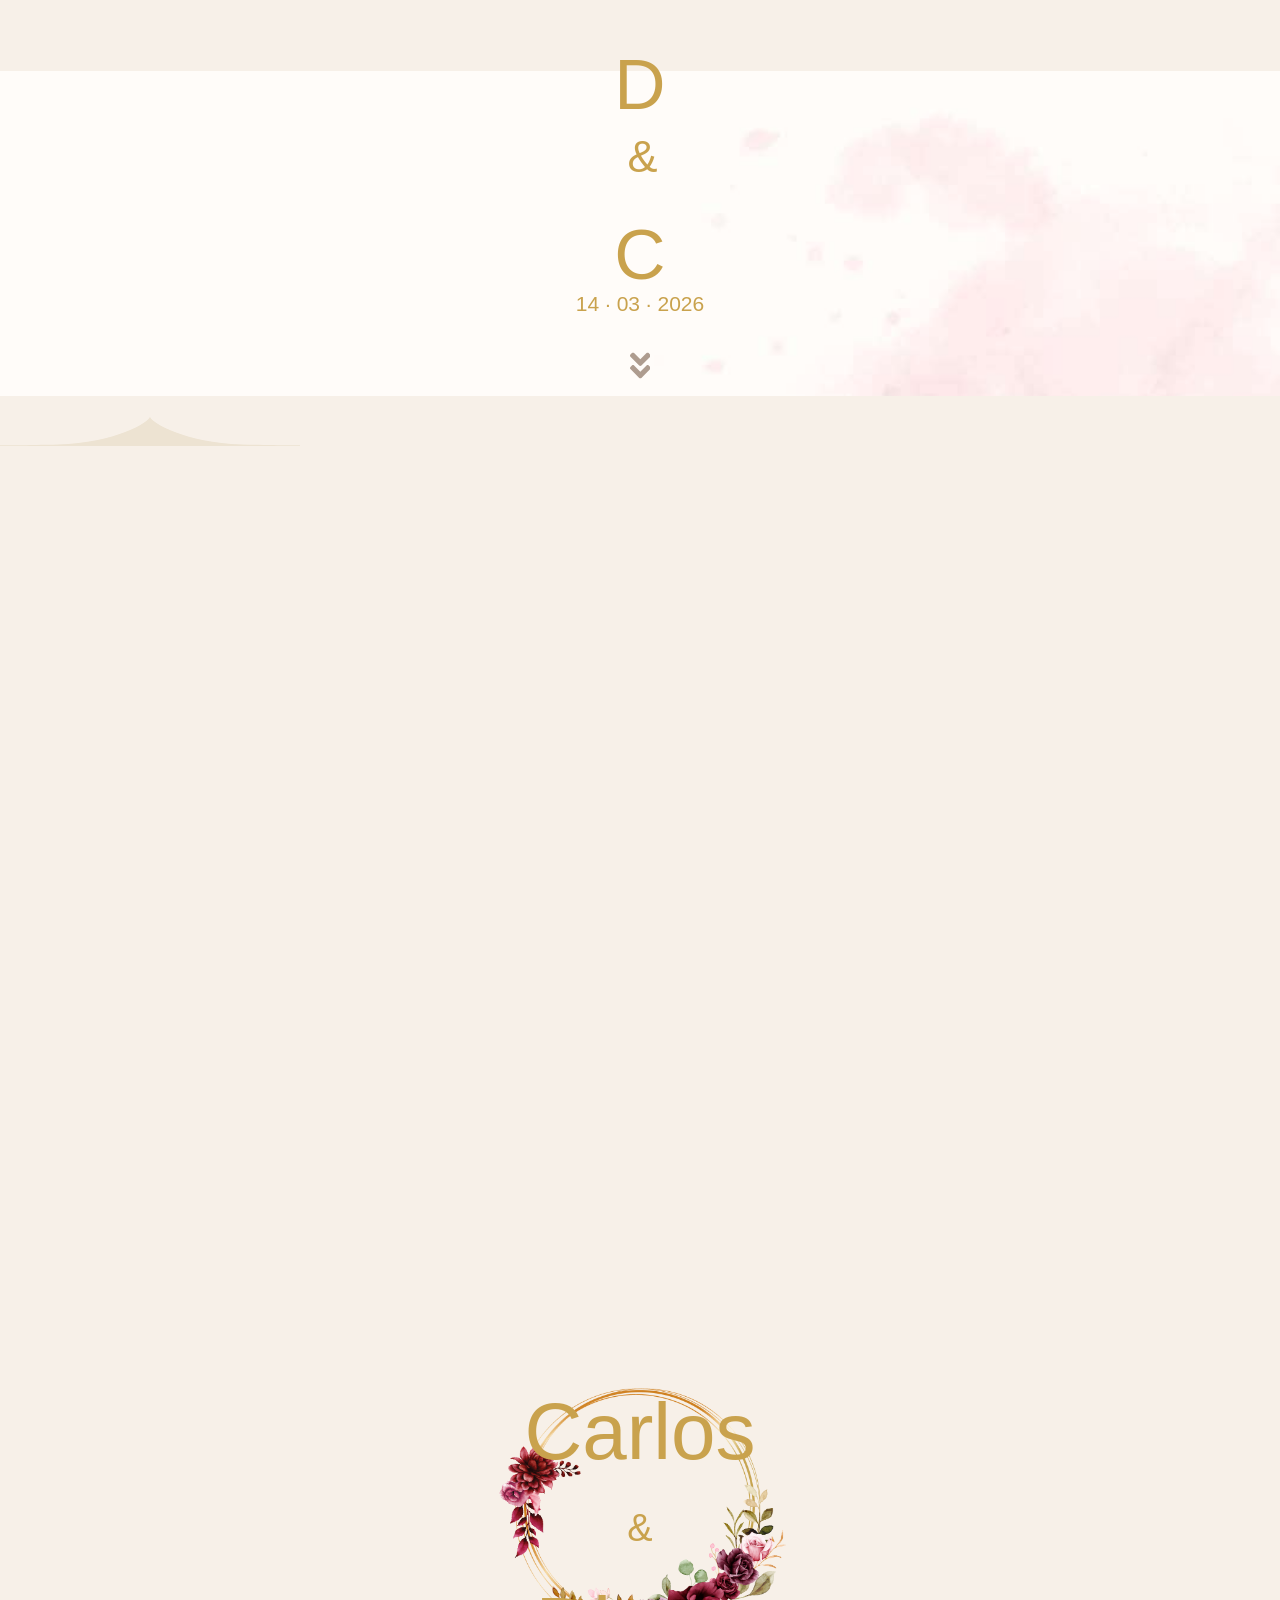
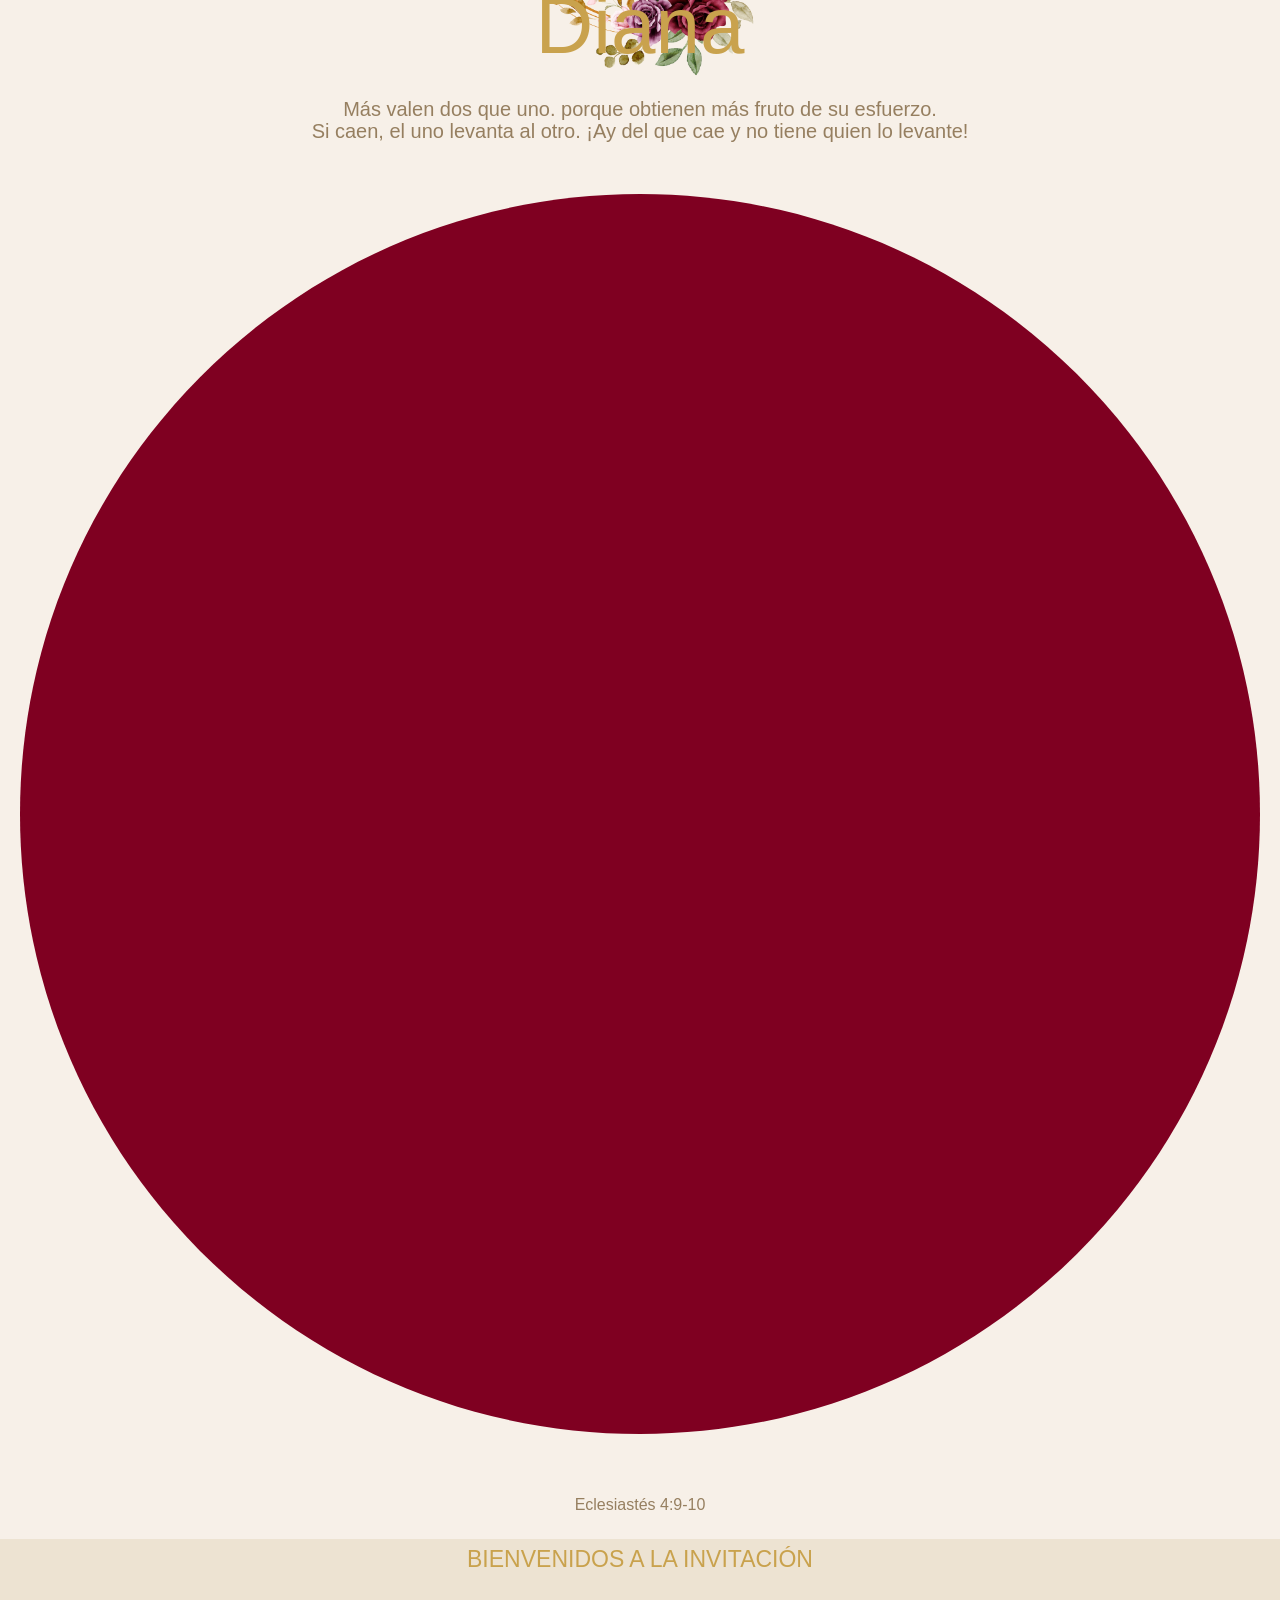
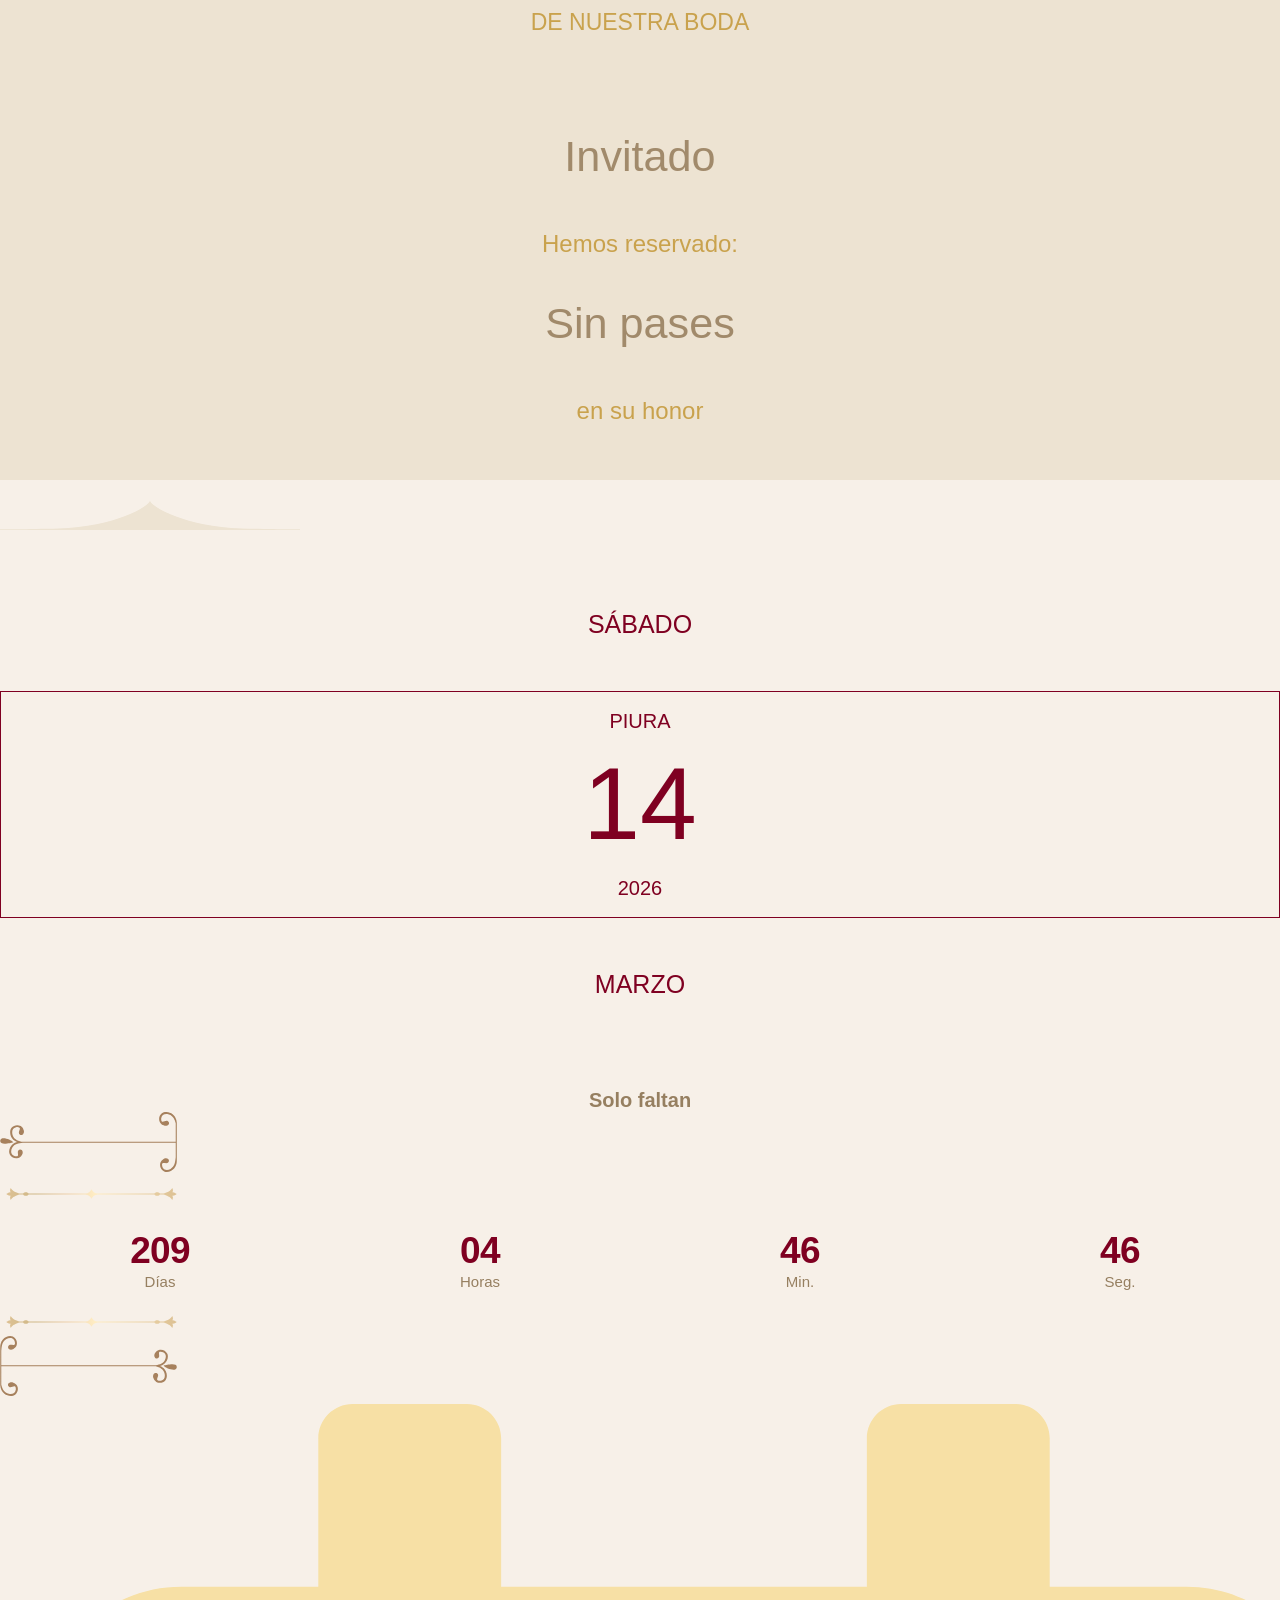
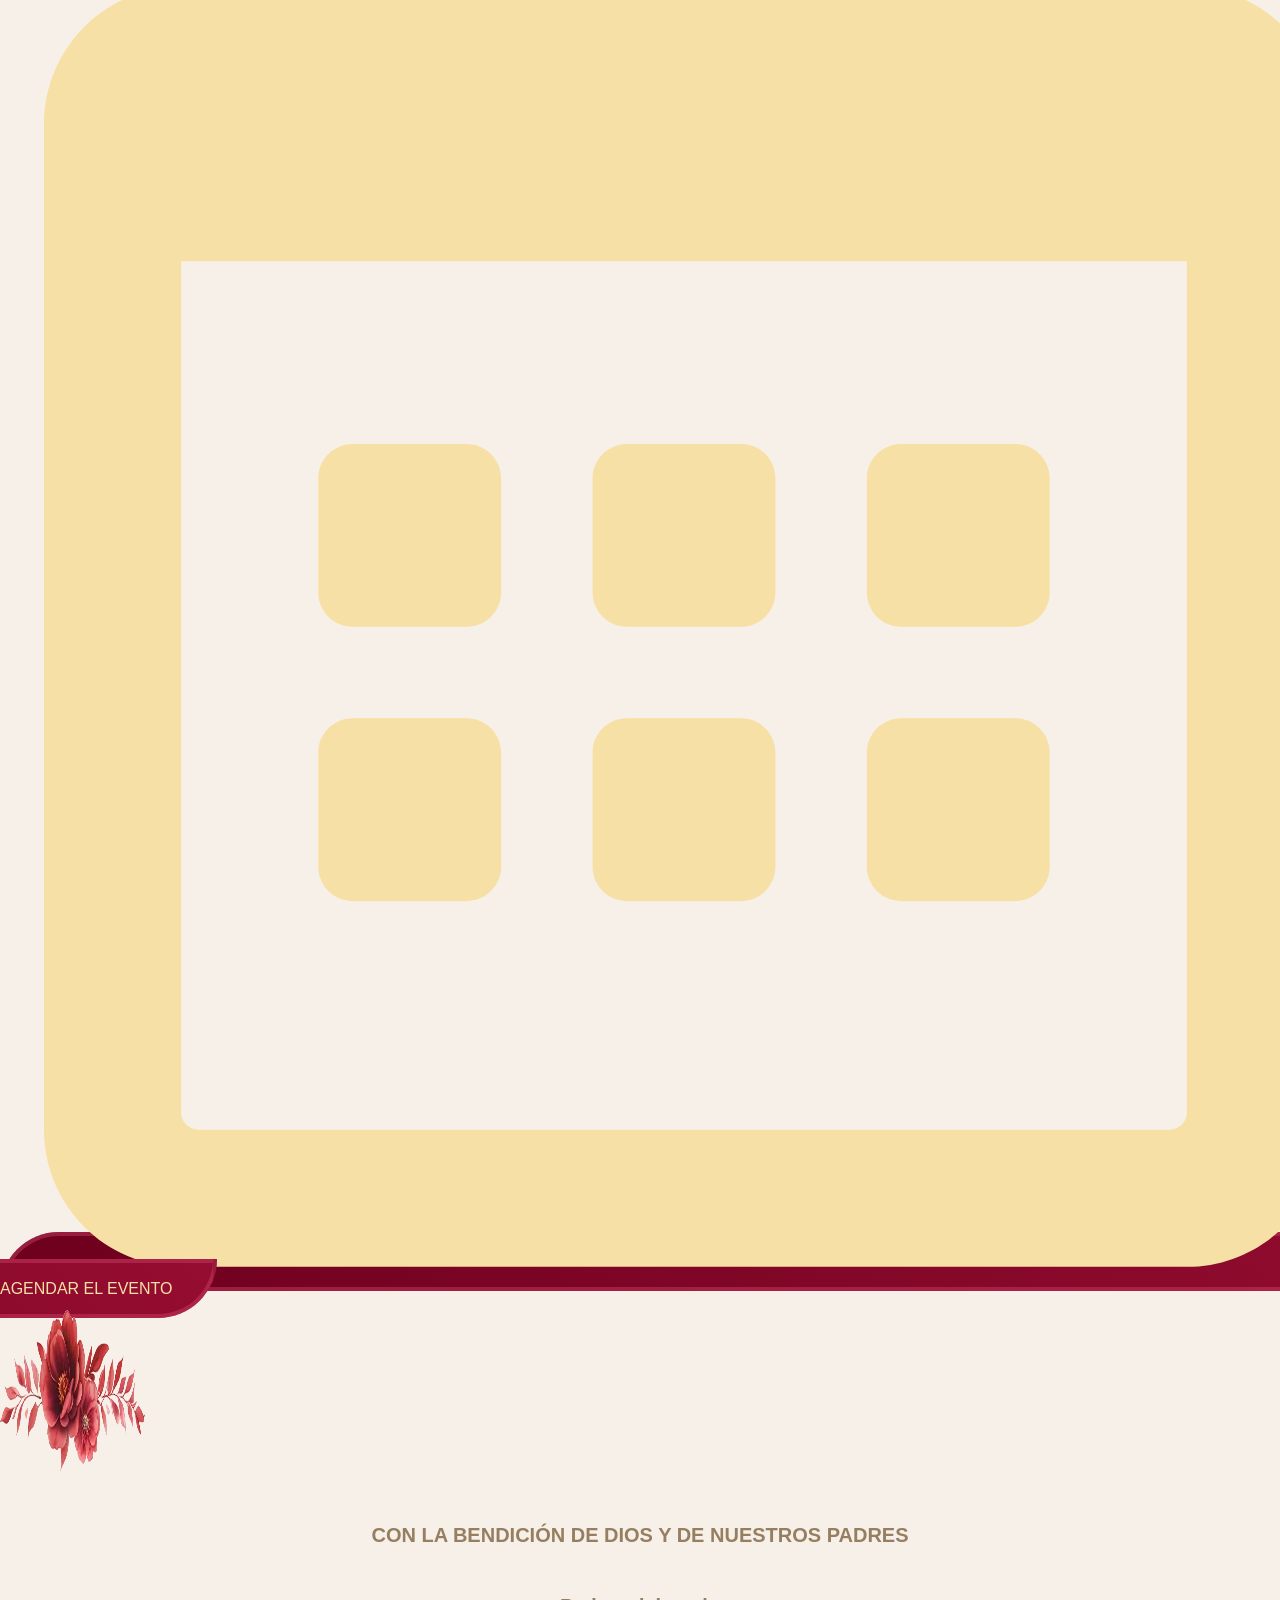
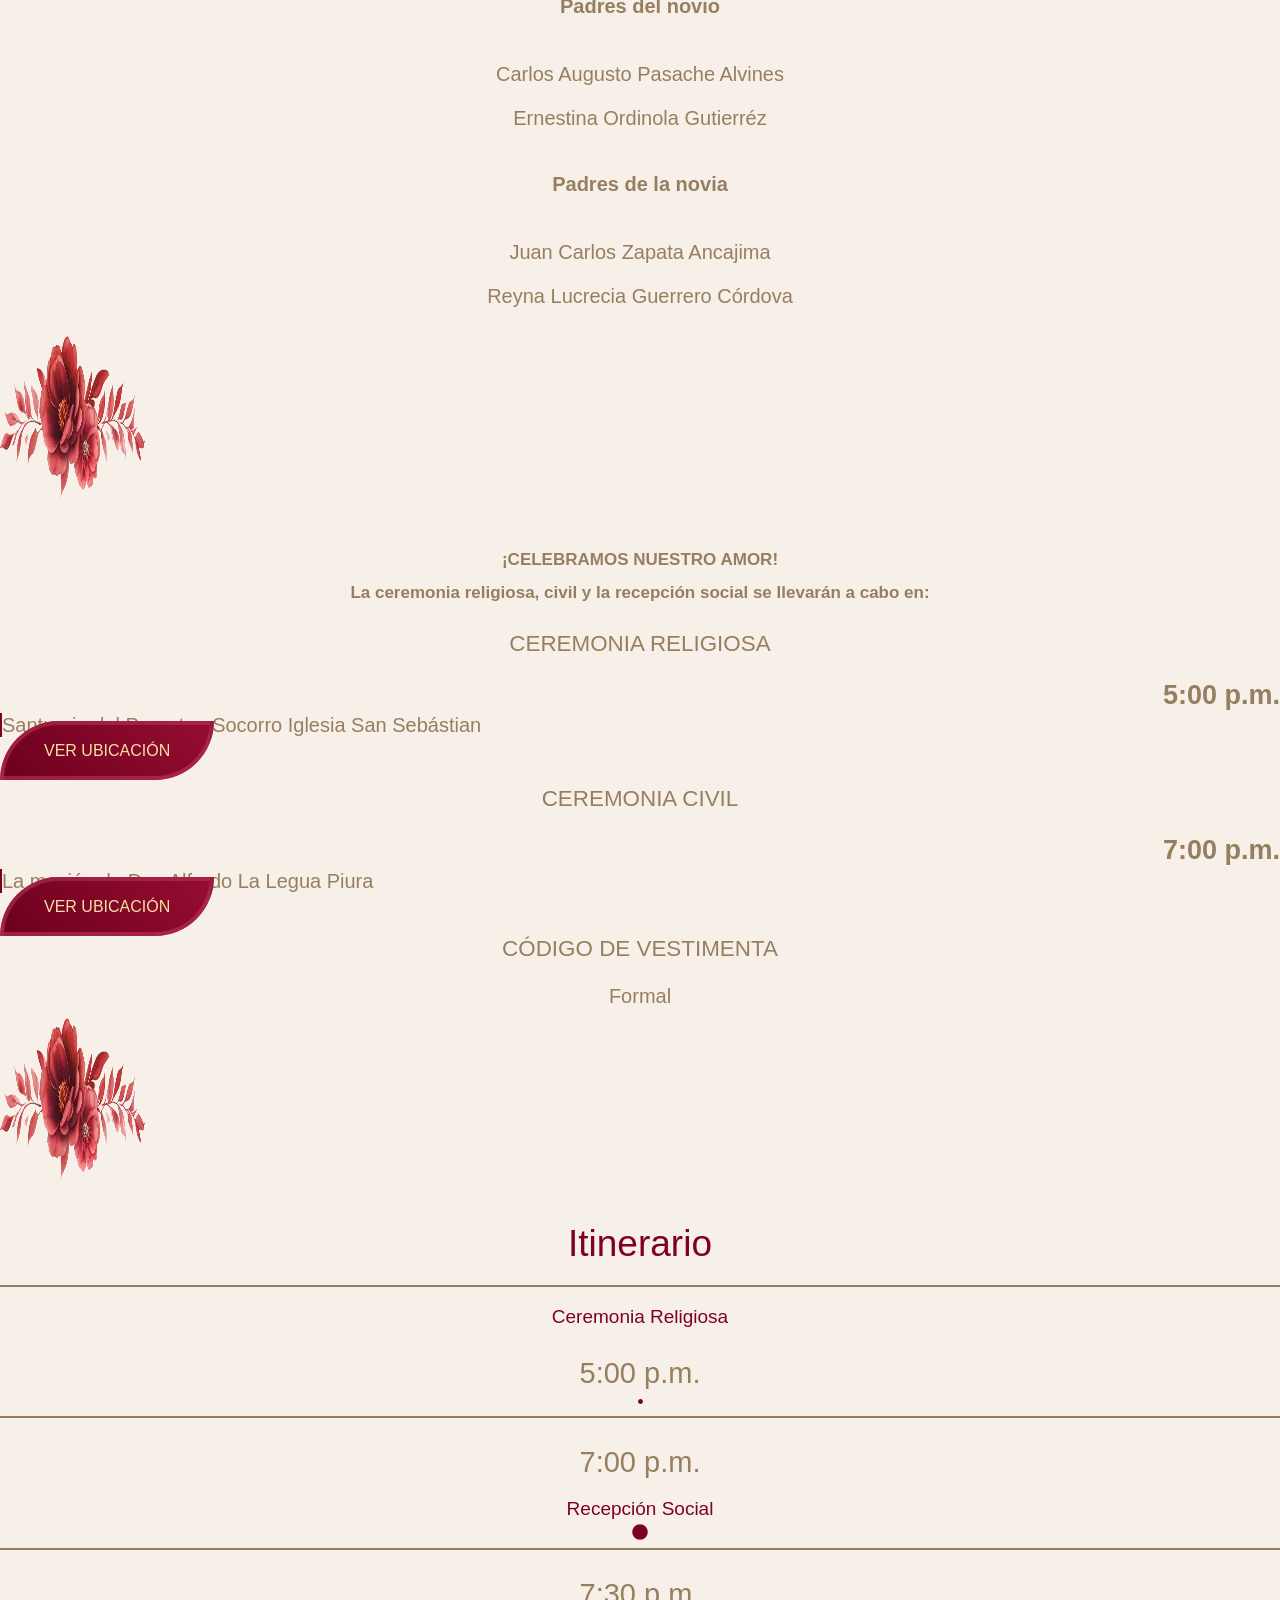
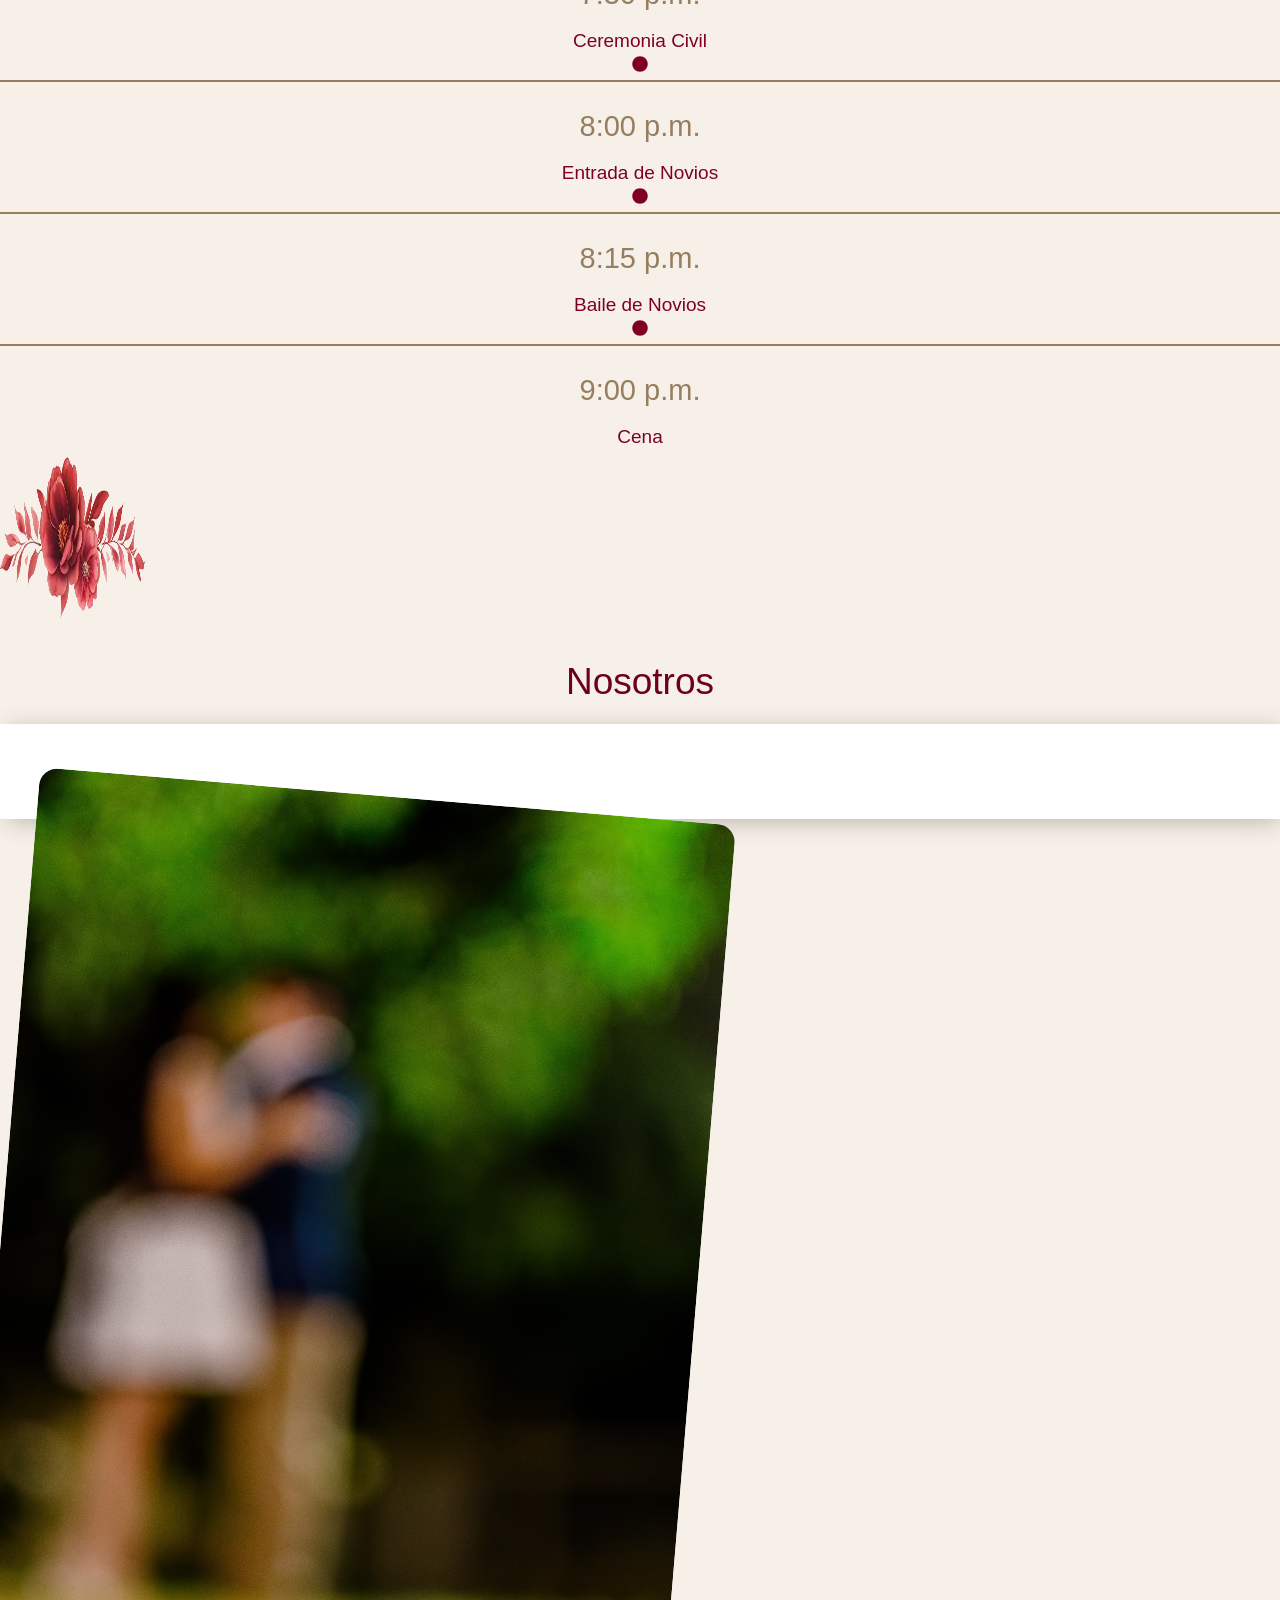
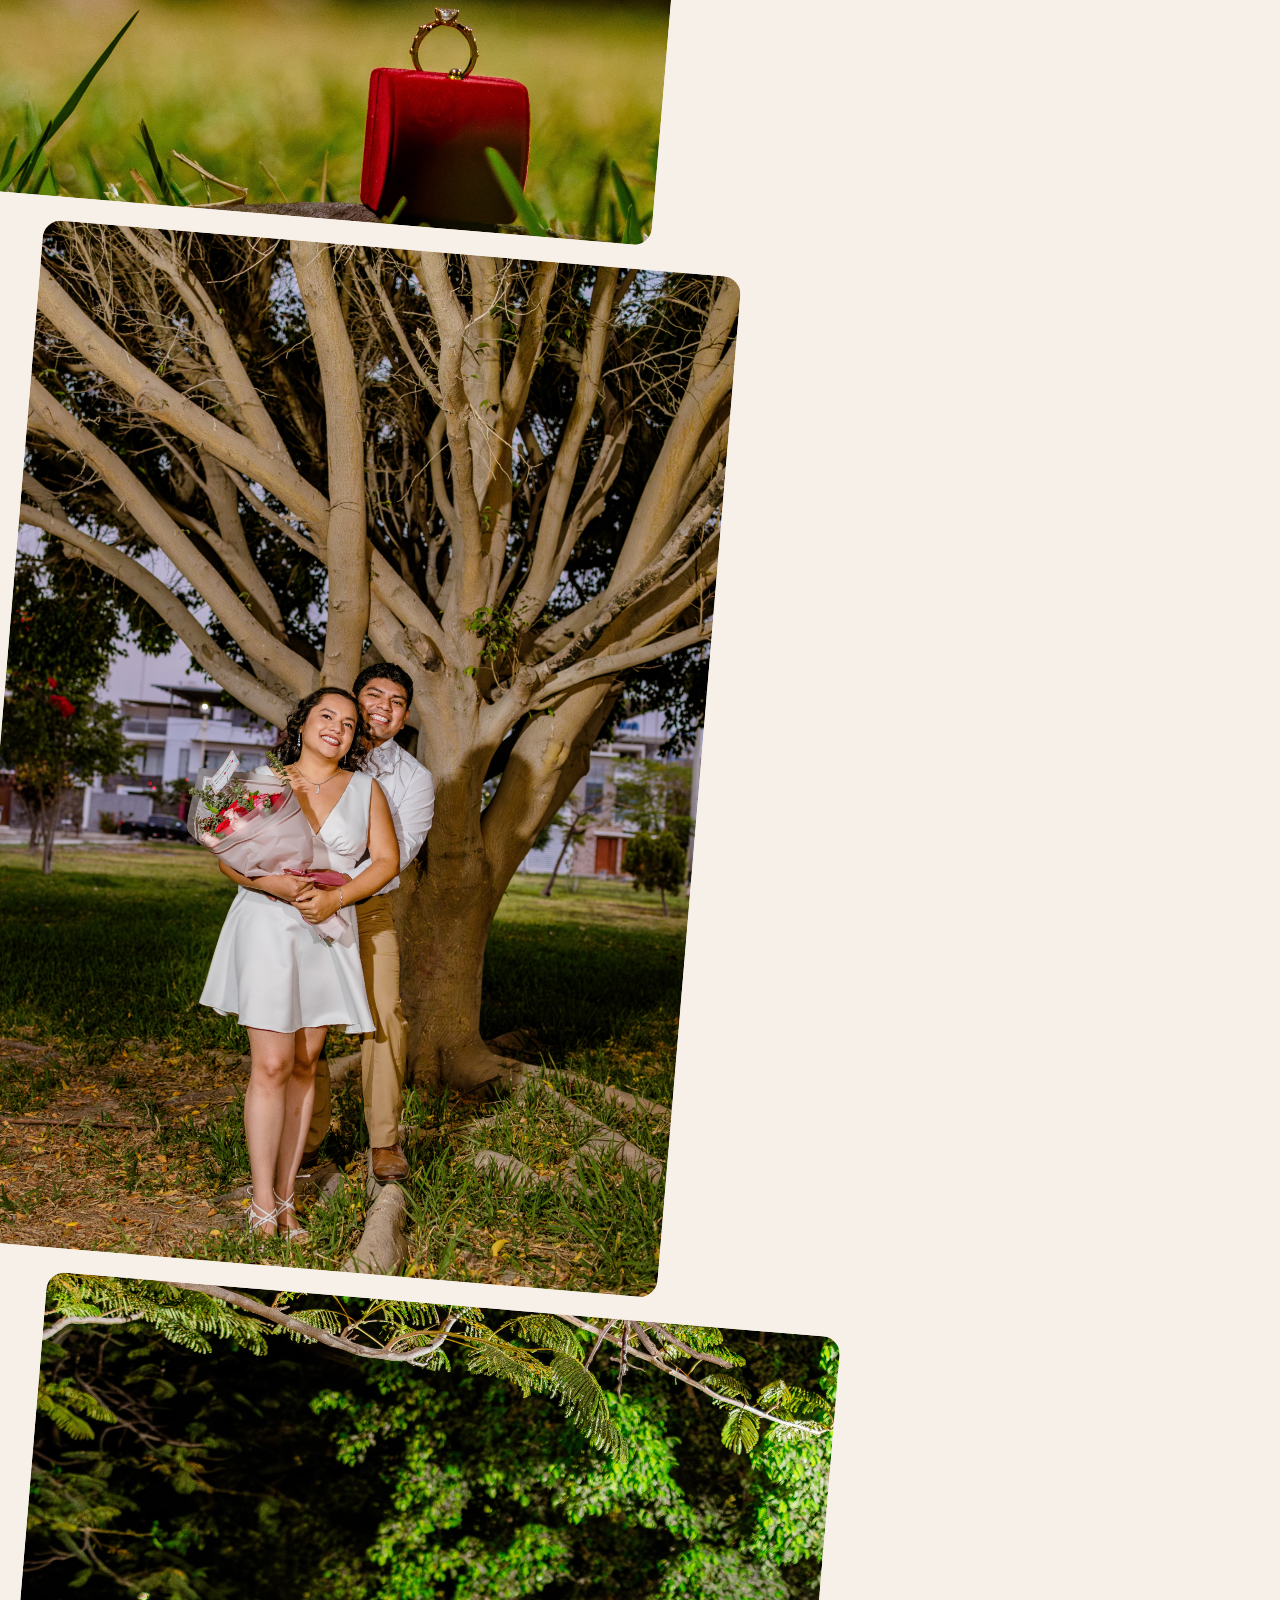
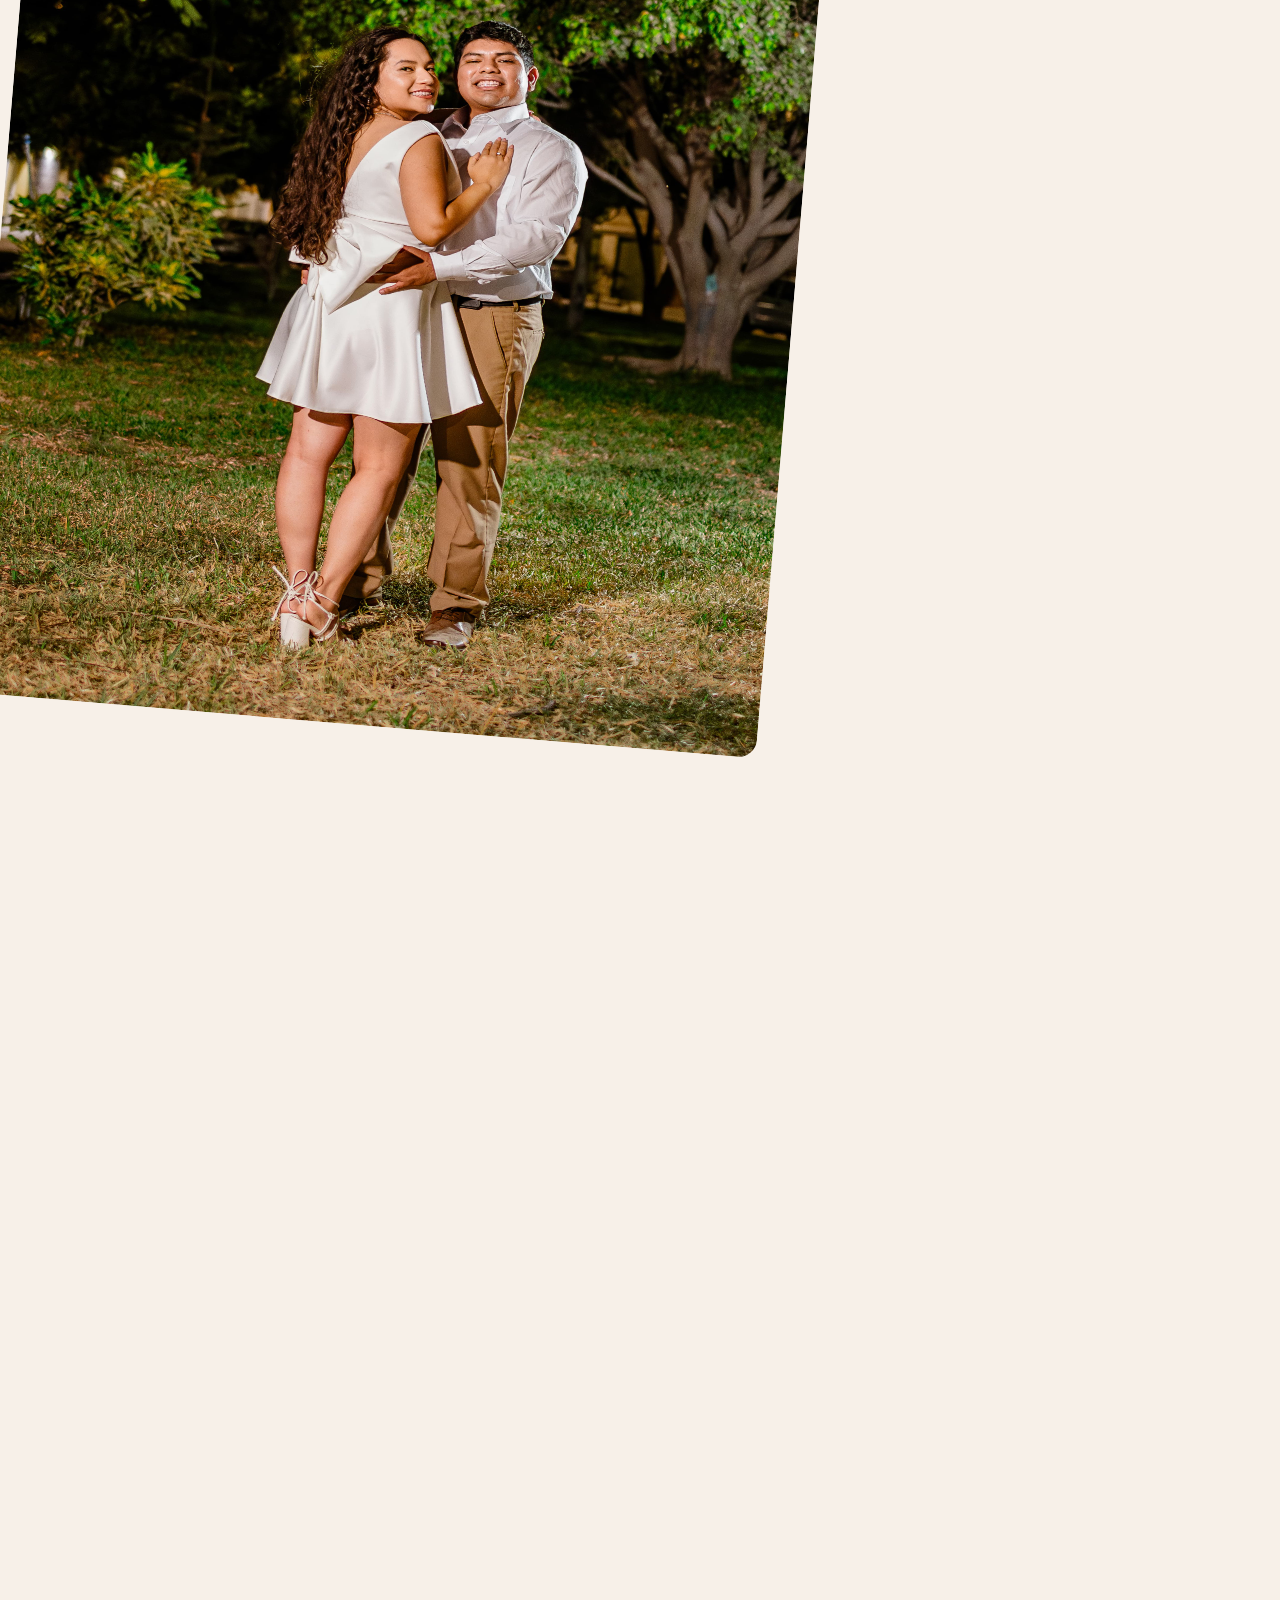
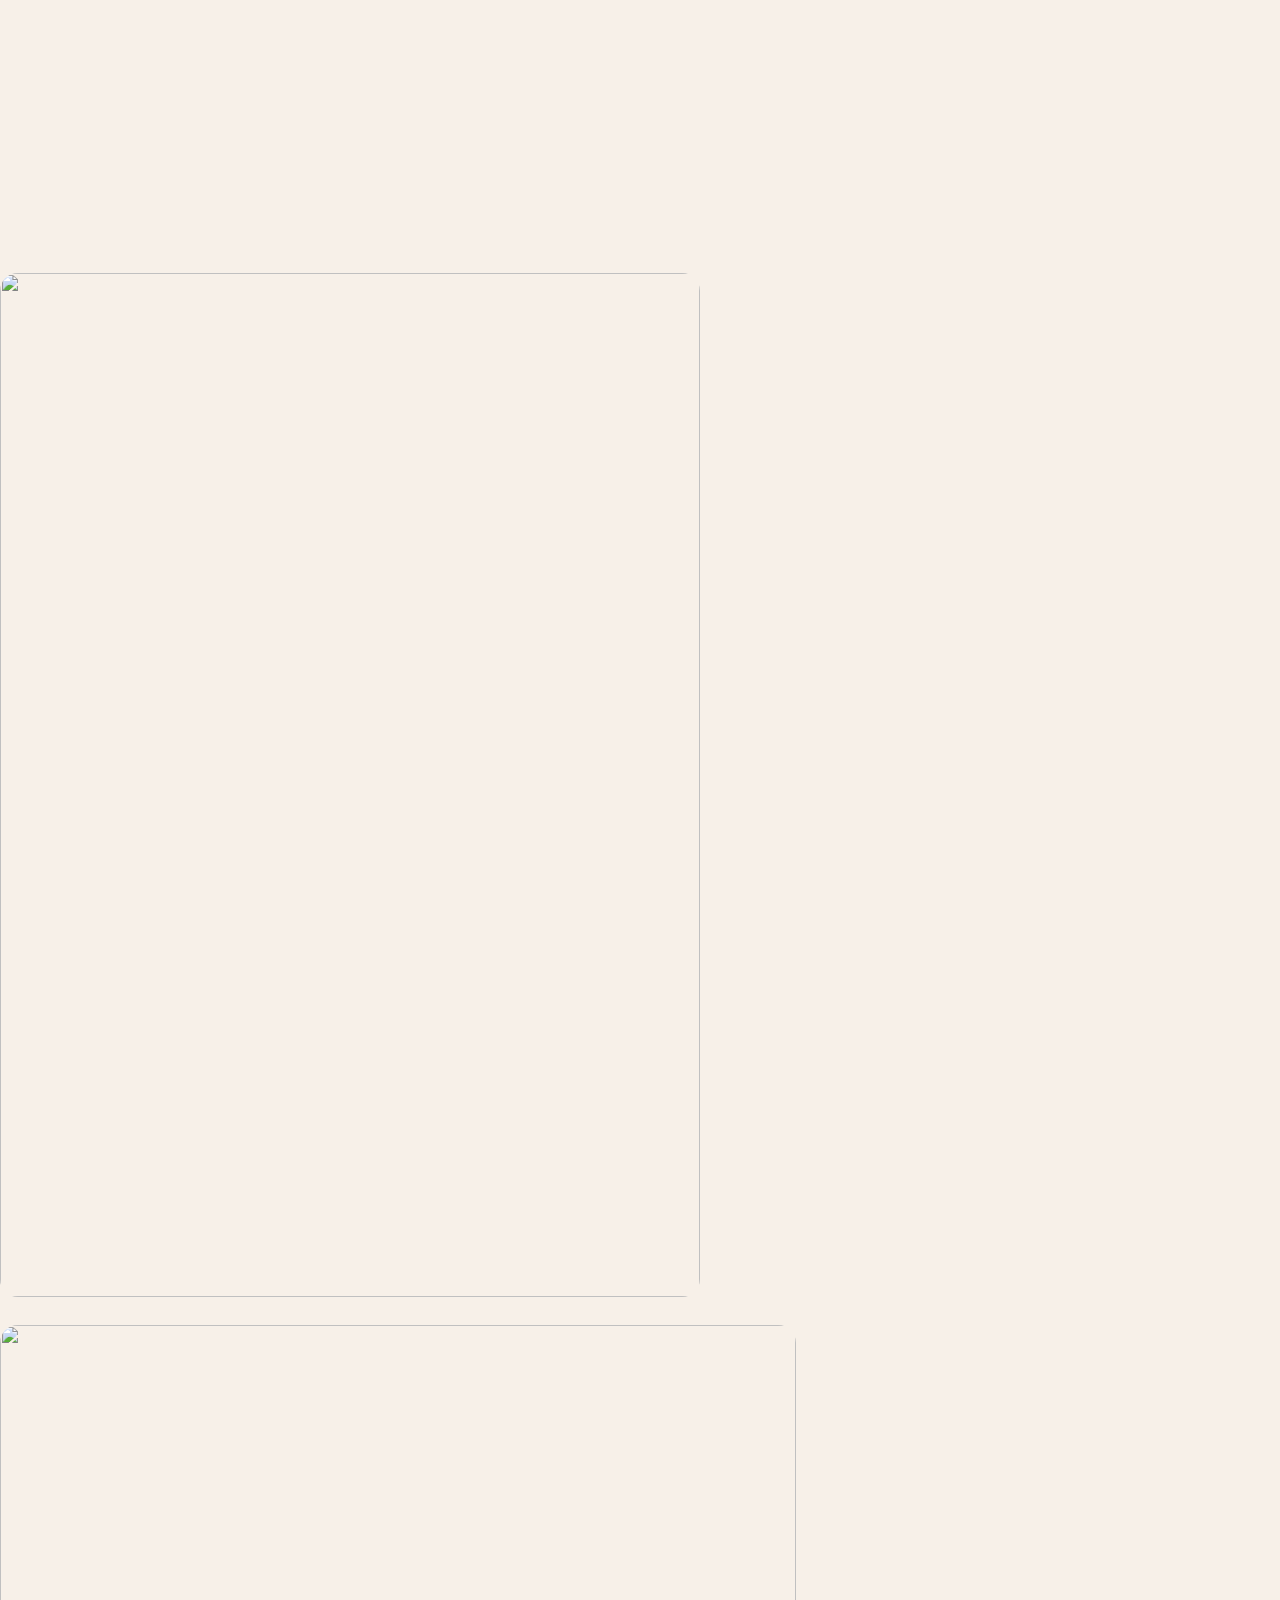
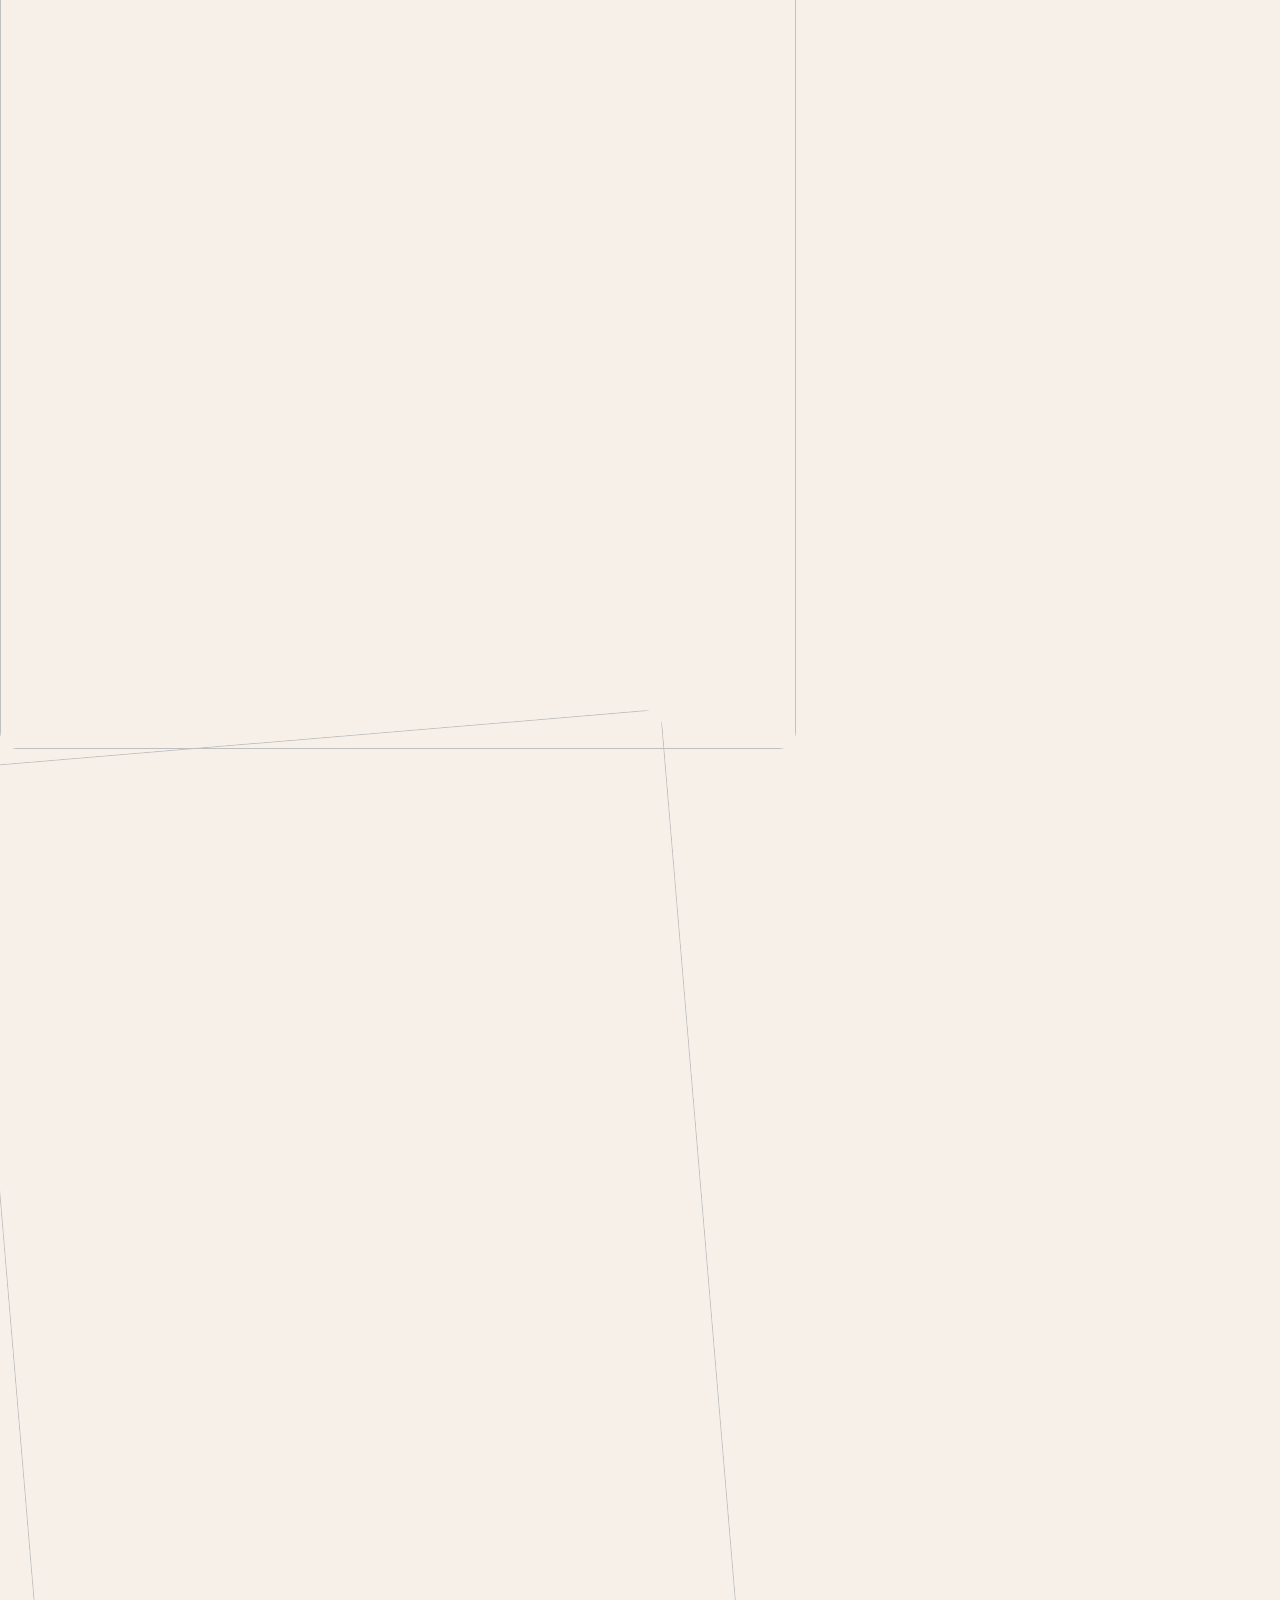
==== index.html @ c37c879e "Correcion en el llamado de la api" ====
<!DOCTYPE html>
<html lang="es" prefix="og: https://ogp.me/ns#">
  <head>
    <meta charset="UTF-8" />
    <style>
      #wpadminbar #wp-admin-bar-wccp_free_top_button .ab-icon:before {
        content: "\f160";
        color: #02ca02;
        top: 3px;
      }
      #wpadminbar #wp-admin-bar-wccp_free_top_button .ab-icon {
        transform: rotate(45deg);
      }
    </style>
    <!-- Optimización para motores de búsqueda de Rank Math -  https://rankmath.com/ -->
    <title>Boda - D&C</title>
    <link rel="preconnect" href="https://fonts.gstatic.com/" crossorigin="" />
    <link rel="preconnect" href="https://fonts.googleapis.com" />
    <style type="text/css">
      @font-face {
        font-family: "Open Sans";
        font-style: normal;
        font-weight: 400;
        font-stretch: normal;
        font-display: swap;
        src: url(https://fonts.gstatic.com/s/opensans/v44/memSYaGs126MiZpBA-UvWbX2vVnXBbObj2OVZyOOSr4dVJWUgsjZ0B4gaVc.ttf)
          format("truetype");
      }
      @font-face {
        font-family: "Playfair Display";
        font-style: normal;
        font-weight: 400;
        font-display: swap;
        src: url(https://fonts.gstatic.com/s/playfairdisplay/v40/nuFvD-vYSZviVYUb_rj3ij__anPXJzDwcbmjWBN2PKdFvXDXbtY.ttf)
          format("truetype");
      }
      @font-face {
        font-family: "Playfair Display";
        font-style: normal;
        font-weight: 700;
        font-display: swap;
        src: url(https://fonts.gstatic.com/s/playfairdisplay/v40/nuFvD-vYSZviVYUb_rj3ij__anPXJzDwcbmjWBN2PKeiunDXbtY.ttf)
          format("truetype");
      }
    </style>
    <link
      rel="preload"
      as="font"
      href="https://fonts.gstatic.com/s/roboto/v30/KFOlCnqEu92Fr1MmWUlfBBc4AMP6lQ.woff2"
      crossorigin=""
    />
    <link
      rel="preload"
      as="font"
      href="https://fonts.gstatic.com/s/opensans/v40/memvYaGs126MiZpBA-UvWbX2vVnXBbObj2OVTS-mu0SC55I.woff2"
      crossorigin=""
    />
    <link
      rel="stylesheet"
      id="siteground-optimizer-combined-css-f248d1bf70062070a619082eca1c2efe"
      href="https://invitali.com/wp-content/uploads/siteground-optimizer-assets/siteground-optimizer-combined-css-f248d1bf70062070a619082eca1c2efe.css"
      media="all"
    />
    <link
      rel="preload"
      href="https://invitali.com/wp-content/uploads/siteground-optimizer-assets/siteground-optimizer-combined-css-f248d1bf70062070a619082eca1c2efe.css"
      as="style"
    />
    <meta name="description" content="J" />
    <meta
      name="robots"
      content="index, follow, max-snippet:-1, max-video-preview:-1, max-image-preview:large"
    />
    <link rel="canonical" href="https://invitali.com/carmesi/" />
    <meta property="og:locale" content="es_ES" />
    <meta property="og:type" content="article" />
    <meta property="og:title" content="Boda - D&C" />
    <meta property="og:description" content="Sé parte de nuestra Historia" />
    <meta property="og:url" content="https://invitali.com/carmesi/" />
    <meta property="og:site_name" content="Invitali" />
    <meta property="og:updated_time" content="2025-11-05T16:44:59-04:00" />
    <meta
      property="og:image"
      content="https://invitali.com/wp-content/uploads/2024/10/Mockup-carmesi.webp"
    />
    <meta
      property="og:image:secure_url"
      content="https://invitali.com/wp-content/uploads/2024/10/Mockup-carmesi.webp"
    />
    <meta property="og:image:width" content="600" />
    <meta property="og:image:height" content="489" />
    <meta property="og:image:alt" content="Boda - D&C" />
    <meta property="og:image:type" content="image/webp" />
    <meta
      property="article:published_time"
      content="2024-04-24T23:17:08-04:00"
    />
    <meta
      property="article:modified_time"
      content="2025-11-05T16:44:59-04:00"
    />
    <meta name="twitter:card" content="summary_large_image" />
    <meta name="twitter:title" content="Boda - D&C" />
    <meta name="twitter:description" content="Sé parte de nuestra Historia" />
    <meta
      name="twitter:image"
      content="https://invitali.com/wp-content/uploads/2024/10/Mockup-carmesi.webp"
    />
    <meta name="twitter:label1" content="Tiempo de lectura" />
    <meta name="twitter:data1" content="1 minuto" />
    <script
      async=""
      src="https://connect.facebook.net/en_US/fbevents.js"
    ></script>
    <script type="application/ld+json" class="rank-math-schema">
      {
        "@context": "https://schema.org",
        "@graph": [
          {
            "@type": ["ProfessionalService", "Organization"],
            "@id": "https://invitali.com/#organization",
            "name": "Invitali",
            "url": "https://invitali.com",
            "logo": {
              "@type": "ImageObject",
              "@id": "https://invitali.com/#logo",
              "url": "https://invitali.com/wp-content/uploads/2021/11/Recurso-5base.png",
              "contentUrl": "https://invitali.com/wp-content/uploads/2021/11/Recurso-5base.png",
              "caption": "Invitali",
              "inLanguage": "es",
              "width": "1080",
              "height": "307"
            },
            "openingHours": [
              "Monday,Tuesday,Wednesday,Thursday,Friday,Saturday,Sunday 09:00-17:00"
            ],
            "image": { "@id": "https://invitali.com/#logo" }
          },
          {
            "@type": "WebSite",
            "@id": "https://invitali.com/#website",
            "url": "https://invitali.com",
            "name": "Invitali",
            "alternateName": "Invitaciones Digitales Web",
            "publisher": { "@id": "https://invitali.com/#organization" },
            "inLanguage": "es"
          },
          {
            "@type": "ImageObject",
            "@id": "https://invitali.com/wp-content/uploads/2024/04/Recurso-60SEparador.png",
            "url": "https://invitali.com/wp-content/uploads/2024/04/Recurso-60SEparador.png",
            "width": "200",
            "height": "200",
            "inLanguage": "es"
          },
          {
            "@type": "BreadcrumbList",
            "@id": "https://invitali.com/carmesi/#breadcrumb",
            "itemListElement": [
              {
                "@type": "ListItem",
                "position": "1",
                "item": { "@id": "https://invitali.com", "name": "Home" }
              },
              {
                "@type": "ListItem",
                "position": "2",
                "item": {
                  "@id": "https://invitali.com/carmesi/",
                  "name": "Muestra Carmesi"
                }
              }
            ]
          },
          {
            "@type": "WebPage",
            "@id": "https://invitali.com/carmesi/#webpage",
            "url": "https://invitali.com/carmesi/",
            "name": "Muestra Carmesi - Invitali",
            "datePublished": "2024-04-24T23:17:08-04:00",
            "dateModified": "2025-11-05T16:44:59-04:00",
            "isPartOf": { "@id": "https://invitali.com/#website" },
            "primaryImageOfPage": {
              "@id": "https://invitali.com/wp-content/uploads/2024/04/Recurso-60SEparador.png"
            },
            "inLanguage": "es",
            "breadcrumb": { "@id": "https://invitali.com/carmesi/#breadcrumb" }
          },
          {
            "@type": "Person",
            "@id": "https://invitali.com/author/kevinvitali/",
            "name": "kevinvitali",
            "url": "https://invitali.com/author/kevinvitali/",
            "image": {
              "@type": "ImageObject",
              "@id": "https://secure.gravatar.com/avatar/1aa5845d64aee4402e90cfd9c143a4fdeb7291ead944c69053dbab223681d490?s=96&amp;d=mm&amp;r=g",
              "url": "https://secure.gravatar.com/avatar/1aa5845d64aee4402e90cfd9c143a4fdeb7291ead944c69053dbab223681d490?s=96&amp;d=mm&amp;r=g",
              "caption": "kevinvitali",
              "inLanguage": "es"
            },
            "sameAs": ["http://invitali.com"],
            "worksFor": { "@id": "https://invitali.com/#organization" }
          },
          {
            "@type": "Article",
            "headline": "Muestra Carmesi - Invitali",
            "datePublished": "2024-04-24T23:17:08-04:00",
            "dateModified": "2025-11-05T16:44:59-04:00",
            "author": {
              "@id": "https://invitali.com/author/kevinvitali/",
              "name": "kevinvitali"
            },
            "publisher": { "@id": "https://invitali.com/#organization" },
            "description": "J",
            "name": "Muestra Carmesi - Invitali",
            "@id": "https://invitali.com/carmesi/#richSnippet",
            "isPartOf": { "@id": "https://invitali.com/carmesi/#webpage" },
            "image": {
              "@id": "https://invitali.com/wp-content/uploads/2024/04/Recurso-60SEparador.png"
            },
            "inLanguage": "es",
            "mainEntityOfPage": {
              "@id": "https://invitali.com/carmesi/#webpage"
            }
          }
        ]
      }
    </script>
    <!-- /Plugin Rank Math WordPress SEO -->
    <script type="application/javascript" id="pys-version-script">
      console.log("PixelYourSite Free version 11.1.4.1");
    </script>
    <link rel="dns-prefetch" href="//stats.wp.com" />
    <link rel="dns-prefetch" href="//fonts.googleapis.com" />
    <link
      rel="alternate"
      type="application/rss+xml"
      title="Invitali » Feed"
      href="https://invitali.com/feed/"
    />
    <link
      rel="alternate"
      type="application/rss+xml"
      title="Invitali » Feed de los comentarios"
      href="https://invitali.com/comments/feed/"
    />
    <link
      rel="alternate"
      title="oEmbed (JSON)"
      type="application/json+oembed"
      href="https://invitali.com/wp-json/oembed/1.0/embed?url=https%3A%2F%2Finvitali.com%2Fcarmesi%2F"
    />
    <link
      rel="alternate"
      title="oEmbed (XML)"
      type="text/xml+oembed"
      href="https://invitali.com/wp-json/oembed/1.0/embed?url=https%3A%2F%2Finvitali.com%2Fcarmesi%2F&amp;format=xml"
    />
    <style id="wp-img-auto-sizes-contain-inline-css">
      img:is([sizes="auto" i], [sizes^="auto," i]) {
        contain-intrinsic-size: 3000px 1500px;
      }
      /*# sourceURL=wp-img-auto-sizes-contain-inline-css */
    </style>
    <style id="astra-theme-css-inline-css">
      :root {
        --ast-post-nav-space: 0;
        --ast-container-default-xlg-padding: 6.67em;
        --ast-container-default-lg-padding: 5.67em;
        --ast-container-default-slg-padding: 4.34em;
        --ast-container-default-md-padding: 3.34em;
        --ast-container-default-sm-padding: 6.67em;
        --ast-container-default-xs-padding: 2.4em;
        --ast-container-default-xxs-padding: 1.4em;
        --ast-code-block-background: #eeeeee;
        --ast-comment-inputs-background: #fafafa;
        --ast-normal-container-width: 1200px;
        --ast-narrow-container-width: 750px;
        --ast-blog-title-font-weight: normal;
        --ast-blog-meta-weight: inherit;
        --marfil: #F8F5EF;
        --champagne: #D6C3A3;
        --champagne-soft: #F1E7D6;
        --dorado: #C9A24D;
        --dorado-soft: #BFA36A;
        --texto-elegante: #6F5F46;
        --titulo-dorado: #B08A3E;
        --dorado-suave: #C9A24D;
        --texto-claro: #CAC3B3;
      }
      html {
        font-size: 100%;
      }
      a,
      .page-title {
        color: var(--ast-global-color-0);
      }
      a:hover,
      a:focus {
        color: var(--ast-global-color-1);
      }
      body,
      button,
      input,
      select,
      textarea,
      .ast-button,
      .ast-custom-button {
        font-family: "Open Sans", sans-serif;
        font-weight: 400;
        font-size: 16px;
        font-size: 1rem;
        line-height: var(--ast-body-line-height, 1.7em);
      }
      blockquote {
        color: var(--ast-global-color-3);
      }
      p,
      .entry-content p {
        margin-bottom: 0em;
      }
      h1,
      .entry-content h1,
      h2,
      .entry-content h2,
      h3,
      .entry-content h3,
      h4,
      .entry-content h4,
      h5,
      .entry-content h5,
      h6,
      .entry-content h6,
      .site-title,
      .site-title a {
        font-family: "Playfair Display", serif;
        font-weight: 400;
      }
      .site-title {
        font-size: 35px;
        font-size: 2.1875rem;
        display: none;
      }
      header .custom-logo-link img {
        max-width: 60px;
        width: 60px;
      }
      .astra-logo-svg {
        width: 60px;
      }
      .site-header .site-description {
        font-size: 15px;
        font-size: 0.9375rem;
        display: none;
      }
      .entry-title {
        font-size: 30px;
        font-size: 1.875rem;
      }
      .archive .ast-article-post .ast-article-inner,
      .blog .ast-article-post .ast-article-inner,
      .archive .ast-article-post .ast-article-inner:hover,
      .blog .ast-article-post .ast-article-inner:hover {
        overflow: hidden;
      }
      h1,
      .entry-content h1 {
        font-size: 54px;
        font-size: 3.375rem;
        font-weight: 400;
        font-family: "Playfair Display", serif;
        line-height: 1.4em;
      }
      h2,
      .entry-content h2 {
        font-size: 42px;
        font-size: 2.625rem;
        font-weight: 400;
        font-family: "Playfair Display", serif;
        line-height: 1.3em;
      }
      h3,
      .entry-content h3 {
        font-size: 36px;
        font-size: 2.25rem;
        font-weight: 400;
        font-family: "Playfair Display", serif;
        line-height: 1.3em;
      }
      h4,
      .entry-content h4 {
        font-size: 25px;
        font-size: 1.5625rem;
        line-height: 1.25em;
        font-weight: 400;
        font-family: "Playfair Display", serif;
      }
      h5,
      .entry-content h5 {
        font-size: 20px;
        font-size: 1.25rem;
        line-height: 1.2em;
        font-weight: 400;
        font-family: "Playfair Display", serif;
      }
      h6,
      .entry-content h6 {
        font-size: 15px;
        font-size: 0.9375rem;
        line-height: 1.25em;
        font-weight: 400;
        font-family: "Playfair Display", serif;
      }
      ::selection {
        background-color: var(--ast-global-color-0);
        color: #ffffff;
      }
      body,
      h1,
      .entry-title a,
      .entry-content h1,
      h2,
      .entry-content h2,
      h3,
      .entry-content h3,
      h4,
      .entry-content h4,
      h5,
      .entry-content h5,
      h6,
      .entry-content h6 {
        color: var(--ast-global-color-3);
      }
      .tagcloud a:hover,
      .tagcloud a:focus,
      .tagcloud a.current-item {
        color: #ffffff;
        border-color: var(--ast-global-color-0);
        background-color: var(--ast-global-color-0);
      }
      input:focus,
      input[type="text"]:focus,
      input[type="email"]:focus,
      input[type="url"]:focus,
      input[type="password"]:focus,
      input[type="reset"]:focus,
      input[type="search"]:focus,
      textarea:focus {
        border-color: var(--ast-global-color-0);
      }
      input[type="radio"]:checked,
      input[type="reset"],
      input[type="checkbox"]:checked,
      input[type="checkbox"]:hover:checked,
      input[type="checkbox"]:focus:checked,
      input[type="range"]::-webkit-slider-thumb {
        border-color: var(--ast-global-color-0);
        background-color: var(--ast-global-color-0);
        box-shadow: none;
      }
      .site-footer a:hover + .post-count,
      .site-footer a:focus + .post-count {
        background: var(--ast-global-color-0);
        border-color: var(--ast-global-color-0);
      }
      .single .nav-links .nav-previous,
      .single .nav-links .nav-next {
        color: var(--ast-global-color-0);
      }
      .entry-meta,
      .entry-meta * {
        line-height: 1.45;
        color: var(--ast-global-color-0);
      }
      .entry-meta a:not(.ast-button):hover,
      .entry-meta a:not(.ast-button):hover *,
      .entry-meta a:not(.ast-button):focus,
      .entry-meta a:not(.ast-button):focus *,
      .page-links > .page-link,
      .page-links .page-link:hover,
      .post-navigation a:hover {
        color: var(--ast-global-color-1);
      }
      #cat option,
      .secondary .calendar_wrap thead a,
      .secondary .calendar_wrap thead a:visited {
        color: var(--ast-global-color-0);
      }
      .secondary .calendar_wrap #today,
      .ast-progress-val span {
        background: var(--ast-global-color-0);
      }
      .secondary a:hover + .post-count,
      .secondary a:focus + .post-count {
        background: var(--ast-global-color-0);
        border-color: var(--ast-global-color-0);
      }
      .calendar_wrap #today > a {
        color: #ffffff;
      }
      .page-links .page-link,
      .single .post-navigation a {
        color: var(--ast-global-color-0);
      }
      .ast-search-menu-icon .search-form button.search-submit {
        padding: 0 4px;
      }
      .ast-search-menu-icon form.search-form {
        padding-right: 0;
      }
      .ast-search-menu-icon.slide-search input.search-field {
        width: 0;
      }
      .ast-header-search .ast-search-menu-icon.ast-dropdown-active .search-form,
      .ast-header-search
        .ast-search-menu-icon.ast-dropdown-active
        .search-field:focus {
        transition: all 0.2s;
      }
      .search-form input.search-field:focus {
        outline: none;
      }
      .ast-archive-title {
        color: var(--ast-global-color-2);
      }
      .wp-block-latest-posts > li > a {
        color: var(--ast-global-color-2);
      }
      .widget-title,
      .widget .wp-block-heading {
        font-size: 22px;
        font-size: 1.375rem;
        color: var(--ast-global-color-2);
      }
      .ast-search-menu-icon.slide-search a:focus-visible:focus-visible,
      .astra-search-icon:focus-visible,
      #close:focus-visible,
      a:focus-visible,
      .ast-menu-toggle:focus-visible,
      .site .skip-link:focus-visible,
      .wp-block-loginout input:focus-visible,
      .wp-block-search.wp-block-search__button-inside
        .wp-block-search__inside-wrapper,
      .ast-header-navigation-arrow:focus-visible,
      .woocommerce .wc-proceed-to-checkout > .checkout-button:focus-visible,
      .woocommerce .woocommerce-MyAccount-navigation ul li a:focus-visible,
      .ast-orders-table__row .ast-orders-table__cell:focus-visible,
      .woocommerce
        .woocommerce-order-details
        .order-again
        > .button:focus-visible,
      .woocommerce .woocommerce-message a.button.wc-forward:focus-visible,
      .woocommerce #minus_qty:focus-visible,
      .woocommerce #plus_qty:focus-visible,
      a#ast-apply-coupon:focus-visible,
      .woocommerce .woocommerce-info a:focus-visible,
      .woocommerce .astra-shop-summary-wrap a:focus-visible,
      .woocommerce a.wc-forward:focus-visible,
      #ast-apply-coupon:focus-visible,
      .woocommerce-js .woocommerce-mini-cart-item a.remove:focus-visible,
      #close:focus-visible,
      .button.search-submit:focus-visible,
      #search_submit:focus,
      .normal-search:focus-visible,
      .ast-header-account-wrap:focus-visible,
      .woocommerce .ast-on-card-button.ast-quick-view-trigger:focus {
        outline-style: dotted;
        outline-color: inherit;
        outline-width: thin;
      }
      input:focus,
      input[type="text"]:focus,
      input[type="email"]:focus,
      input[type="url"]:focus,
      input[type="password"]:focus,
      input[type="reset"]:focus,
      input[type="search"]:focus,
      input[type="number"]:focus,
      textarea:focus,
      .wp-block-search__input:focus,
      [data-section="section-header-mobile-trigger"]
        .ast-button-wrap
        .ast-mobile-menu-trigger-minimal:focus,
      .ast-mobile-popup-drawer.active .menu-toggle-close:focus,
      .woocommerce-ordering select.orderby:focus,
      #ast-scroll-top:focus,
      #coupon_code:focus,
      .woocommerce-page #comment:focus,
      .woocommerce #reviews #respond input#submit:focus,
      .woocommerce a.add_to_cart_button:focus,
      .woocommerce .button.single_add_to_cart_button:focus,
      .woocommerce .woocommerce-cart-form button:focus,
      .woocommerce .woocommerce-cart-form__cart-item .quantity .qty:focus,
      .woocommerce
        .woocommerce-billing-fields
        .woocommerce-billing-fields__field-wrapper
        .woocommerce-input-wrapper
        > .input-text:focus,
      .woocommerce #order_comments:focus,
      .woocommerce #place_order:focus,
      .woocommerce
        .woocommerce-address-fields
        .woocommerce-address-fields__field-wrapper
        .woocommerce-input-wrapper
        > .input-text:focus,
      .woocommerce .woocommerce-MyAccount-content form button:focus,
      .woocommerce
        .woocommerce-MyAccount-content
        .woocommerce-EditAccountForm
        .woocommerce-form-row
        .woocommerce-Input.input-text:focus,
      .woocommerce
        .ast-woocommerce-container
        .woocommerce-pagination
        ul.page-numbers
        li
        a:focus,
      body
        #content
        .woocommerce
        form
        .form-row
        .select2-container--default
        .select2-selection--single:focus,
      #ast-coupon-code:focus,
      .woocommerce.woocommerce-js .quantity input[type="number"]:focus,
      .woocommerce-js
        .woocommerce-mini-cart-item
        .quantity
        input[type="number"]:focus,
      .woocommerce p#ast-coupon-trigger:focus {
        border-style: dotted;
        border-color: inherit;
        border-width: thin;
      }
      input {
        outline: none;
      }
      .ast-logo-title-inline .site-logo-img {
        padding-right: 1em;
      }
      .site-logo-img img {
        filter: url(#ast-img-color-filter);
        transition: all 0.2s linear;
      }
      body .ast-oembed-container * {
        position: absolute;
        top: 0;
        width: 100%;
        height: 100%;
        left: 0;
      }
      body .wp-block-embed-pocket-casts .ast-oembed-container * {
        position: unset;
      }
      .ast-single-post-featured-section + article {
        margin-top: 2em;
      }
      .site-content .ast-single-post-featured-section img {
        width: 100%;
        overflow: hidden;
        object-fit: cover;
      }
      .site > .ast-single-related-posts-container {
        margin-top: 0;
      }
      @media (min-width: 922px) {
        .ast-desktop .ast-container--narrow {
          max-width: var(--ast-narrow-container-width);
          margin: 0 auto;
        }
      }
      .ast-page-builder-template .hentry {
        margin: 0;
      }
      .ast-page-builder-template .site-content > .ast-container {
        max-width: 100%;
        padding: 0;
      }
      .ast-page-builder-template .site .site-content #primary {
        padding: 0;
        margin: 0;
      }
      .ast-page-builder-template .no-results {
        text-align: center;
        margin: 4em auto;
      }
      .ast-page-builder-template .ast-pagination {
        padding: 2em;
      }
      .ast-page-builder-template .entry-header.ast-no-title.ast-no-thumbnail {
        margin-top: 0;
      }
      .ast-page-builder-template .entry-header.ast-header-without-markup {
        margin-top: 0;
        margin-bottom: 0;
      }
      .ast-page-builder-template .entry-header.ast-no-title.ast-no-meta {
        margin-bottom: 0;
      }
      .ast-page-builder-template.single .post-navigation {
        padding-bottom: 2em;
      }
      .ast-page-builder-template.single-post .site-content > .ast-container {
        max-width: 100%;
      }
      .ast-page-builder-template .entry-header {
        margin-top: 4em;
        margin-left: auto;
        margin-right: auto;
        padding-left: 20px;
        padding-right: 20px;
      }
      .single.ast-page-builder-template .entry-header {
        padding-left: 20px;
        padding-right: 20px;
      }
      .ast-page-builder-template .ast-archive-description {
        margin: 4em auto 0;
        padding-left: 20px;
        padding-right: 20px;
      }
      @media (max-width: 921.9px) {
        #ast-desktop-header {
          display: none;
        }
      }
      @media (min-width: 922px) {
        #ast-mobile-header {
          display: none;
        }
      }
      .wp-block-buttons.aligncenter {
        justify-content: center;
      }
      @media (max-width: 921px) {
        .ast-theme-transparent-header #primary,
        .ast-theme-transparent-header #secondary {
          padding: 0;
        }
      }
      @media (max-width: 921px) {
        .ast-plain-container.ast-no-sidebar #primary {
          padding: 0;
        }
      }
      .ast-plain-container.ast-no-sidebar #primary {
        margin-top: 0;
        margin-bottom: 0;
      }
      .wp-block-button.is-style-outline .wp-block-button__link {
        border-color: #897a59;
      }
      div.wp-block-button.is-style-outline
        > .wp-block-button__link:not(.has-text-color),
      div.wp-block-button.wp-block-button__link.is-style-outline:not(
          .has-text-color
        ) {
        color: #897a59;
      }
      .wp-block-button.is-style-outline .wp-block-button__link:hover,
      .wp-block-buttons
        .wp-block-button.is-style-outline
        .wp-block-button__link:focus,
      .wp-block-buttons
        .wp-block-button.is-style-outline
        > .wp-block-button__link:not(.has-text-color):hover,
      .wp-block-buttons
        .wp-block-button.wp-block-button__link.is-style-outline:not(
          .has-text-color
        ):hover {
        color: #897a59;
        background-color: #f7f6f4;
        border-color: #f7f6f4;
      }
      .post-page-numbers.current .page-link,
      .ast-pagination .page-numbers.current {
        color: #ffffff;
        border-color: var(--ast-global-color-0);
        background-color: var(--ast-global-color-0);
      }
      .wp-block-button.is-style-outline
        .wp-block-button__link.wp-element-button,
      .ast-outline-button {
        border-color: var(--ast-global-color-0);
        font-family: inherit;
        font-weight: 400;
        font-size: 14px;
        font-size: 0.875rem;
        line-height: 1em;
        border-top-left-radius: 4px;
        border-top-right-radius: 4px;
        border-bottom-right-radius: 4px;
        border-bottom-left-radius: 4px;
      }
      .wp-block-buttons
        .wp-block-button.is-style-outline
        > .wp-block-button__link:not(.has-text-color),
      .wp-block-buttons
        .wp-block-button.wp-block-button__link.is-style-outline:not(
          .has-text-color
        ),
      .ast-outline-button {
        color: #897a59;
      }
      .wp-block-button.is-style-outline .wp-block-button__link:hover,
      .wp-block-buttons
        .wp-block-button.is-style-outline
        .wp-block-button__link:focus,
      .wp-block-buttons
        .wp-block-button.is-style-outline
        > .wp-block-button__link:not(.has-text-color):hover,
      .wp-block-buttons
        .wp-block-button.wp-block-button__link.is-style-outline:not(
          .has-text-color
        ):hover,
      .ast-outline-button:hover,
      .ast-outline-button:focus,
      .wp-block-uagb-buttons-child
        .uagb-buttons-repeater.ast-outline-button:hover,
      .wp-block-uagb-buttons-child
        .uagb-buttons-repeater.ast-outline-button:focus {
        color: #897a59;
        background-color: var(--ast-global-color-1);
        border-color: #f7f6f4;
      }
      .wp-block-button
        .wp-block-button__link.wp-element-button.is-style-outline:not(
          .has-background
        ),
      .wp-block-button.is-style-outline
        > .wp-block-button__link.wp-element-button:not(.has-background),
      .ast-outline-button {
        background-color: var(--ast-global-color-0);
      }
      @media (max-width: 921px) {
        .wp-block-button.is-style-outline
          .wp-block-button__link.wp-element-button,
        .ast-outline-button {
          font-size: 16px;
          font-size: 1rem;
        }
      }
      @media (max-width: 544px) {
        .wp-block-button.is-style-outline
          .wp-block-button__link.wp-element-button,
        .ast-outline-button {
          font-size: 14px;
          font-size: 0.875rem;
        }
      }
      .entry-content[data-ast-blocks-layout] > figure {
        margin-bottom: 1em;
      }
      h1.widget-title {
        font-weight: 400;
      }
      h2.widget-title {
        font-weight: 400;
      }
      h3.widget-title {
        font-weight: 400;
      }
      @media (max-width: 921px) {
        .ast-separate-container #primary,
        .ast-separate-container #secondary {
          padding: 1.5em 0;
        }
        #primary,
        #secondary {
          padding: 1.5em 0;
          margin: 0;
        }
        .ast-left-sidebar #content > .ast-container {
          display: flex;
          flex-direction: column-reverse;
          width: 100%;
        }
        .ast-separate-container .ast-article-post,
        .ast-separate-container .ast-article-single {
          padding: 1.5em 2.14em;
        }
        .ast-author-box img.avatar {
          margin: 20px 0 0 0;
        }
      }
      @media (min-width: 922px) {
        .ast-separate-container.ast-right-sidebar #primary,
        .ast-separate-container.ast-left-sidebar #primary {
          border: 0;
        }
        .search-no-results.ast-separate-container #primary {
          margin-bottom: 4em;
        }
      }
      .elementor-button-wrapper .elementor-button {
        border-style: solid;
        text-decoration: none;
        border-top-width: 0;
        border-right-width: 0;
        border-left-width: 0;
        border-bottom-width: 0;
      }
      body .elementor-button.elementor-size-sm,
      body .elementor-button.elementor-size-xs,
      body .elementor-button.elementor-size-md,
      body .elementor-button.elementor-size-lg,
      body .elementor-button.elementor-size-xl,
      body .elementor-button {
        border-top-left-radius: 4px;
        border-top-right-radius: 4px;
        border-bottom-right-radius: 4px;
        border-bottom-left-radius: 4px;
        padding-top: 17px;
        padding-right: 40px;
        padding-bottom: 17px;
        padding-left: 40px;
      }
      @media (max-width: 921px) {
        .elementor-button-wrapper .elementor-button.elementor-size-sm,
        .elementor-button-wrapper .elementor-button.elementor-size-xs,
        .elementor-button-wrapper .elementor-button.elementor-size-md,
        .elementor-button-wrapper .elementor-button.elementor-size-lg,
        .elementor-button-wrapper .elementor-button.elementor-size-xl,
        .elementor-button-wrapper .elementor-button {
          padding-top: 16px;
          padding-right: 32px;
          padding-bottom: 16px;
          padding-left: 32px;
        }
      }
      @media (max-width: 544px) {
        .elementor-button-wrapper .elementor-button.elementor-size-sm,
        .elementor-button-wrapper .elementor-button.elementor-size-xs,
        .elementor-button-wrapper .elementor-button.elementor-size-md,
        .elementor-button-wrapper .elementor-button.elementor-size-lg,
        .elementor-button-wrapper .elementor-button.elementor-size-xl,
        .elementor-button-wrapper .elementor-button {
          padding-top: 15px;
          padding-right: 28px;
          padding-bottom: 15px;
          padding-left: 28px;
        }
      }
      .elementor-button-wrapper .elementor-button {
        border-color: #897a59;
        background-color: #897a59;
      }
      .elementor-button-wrapper .elementor-button:hover,
      .elementor-button-wrapper .elementor-button:focus {
        color: #897a59;
        background-color: #f7f6f4;
        border-color: #f7f6f4;
      }
      .wp-block-button .wp-block-button__link,
      .elementor-button-wrapper .elementor-button,
      .elementor-button-wrapper .elementor-button:visited {
        color: #f7f6f4;
      }
      .elementor-button-wrapper .elementor-button {
        font-weight: 400;
        font-size: 14px;
        font-size: 0.875rem;
        line-height: 1em;
        text-transform: none;
      }
      body .elementor-button.elementor-size-sm,
      body .elementor-button.elementor-size-xs,
      body .elementor-button.elementor-size-md,
      body .elementor-button.elementor-size-lg,
      body .elementor-button.elementor-size-xl,
      body .elementor-button {
        font-size: 14px;
        font-size: 0.875rem;
      }
      .wp-block-button .wp-block-button__link:hover,
      .wp-block-button .wp-block-button__link:focus {
        color: #897a59;
        background-color: #f7f6f4;
        border-color: #f7f6f4;
      }
      .elementor-widget-heading h1.elementor-heading-title {
        line-height: 1.4em;
      }
      .elementor-widget-heading h2.elementor-heading-title {
        line-height: 1.3em;
      }
      .elementor-widget-heading h3.elementor-heading-title {
        line-height: 1.3em;
      }
      .elementor-widget-heading h4.elementor-heading-title {
        line-height: 1.25em;
      }
      .elementor-widget-heading h5.elementor-heading-title {
        line-height: 1.2em;
      }
      .elementor-widget-heading h6.elementor-heading-title {
        line-height: 1.25em;
      }
      .wp-block-button .wp-block-button__link,
      .wp-block-search .wp-block-search__button,
      body .wp-block-file .wp-block-file__button {
        border-color: #897a59;
        background-color: #897a59;
        color: #f7f6f4;
        font-family: inherit;
        font-weight: 400;
        line-height: 1em;
        text-transform: none;
        font-size: 14px;
        font-size: 0.875rem;
        border-top-left-radius: 4px;
        border-top-right-radius: 4px;
        border-bottom-right-radius: 4px;
        border-bottom-left-radius: 4px;
        padding-top: 17px;
        padding-right: 40px;
        padding-bottom: 17px;
        padding-left: 40px;
      }
      @media (max-width: 921px) {
        .wp-block-button .wp-block-button__link,
        .wp-block-search .wp-block-search__button,
        body .wp-block-file .wp-block-file__button {
          font-size: 16px;
          font-size: 1rem;
          padding-top: 16px;
          padding-right: 32px;
          padding-bottom: 16px;
          padding-left: 32px;
        }
      }
      @media (max-width: 544px) {
        .wp-block-button .wp-block-button__link,
        .wp-block-search .wp-block-search__button,
        body .wp-block-file .wp-block-file__button {
          font-size: 14px;
          font-size: 0.875rem;
          padding-top: 15px;
          padding-right: 28px;
          padding-bottom: 15px;
          padding-left: 28px;
        }
      }
      .menu-toggle,
      button,
      .ast-button,
      .ast-custom-button,
      .button,
      input#submit,
      input[type="button"],
      input[type="submit"],
      input[type="reset"],
      form[CLASS*="wp-block-search__"].wp-block-search
        .wp-block-search__inside-wrapper
        .wp-block-search__button,
      body .wp-block-file .wp-block-file__button,
      .woocommerce-js a.button,
      .woocommerce button.button,
      .woocommerce .woocommerce-message a.button,
      .woocommerce #respond input#submit.alt,
      .woocommerce input.button.alt,
      .woocommerce input.button,
      .woocommerce input.button:disabled,
      .woocommerce input.button:disabled[disabled],
      .woocommerce input.button:disabled:hover,
      .woocommerce input.button:disabled[disabled]:hover,
      .woocommerce #respond input#submit,
      .woocommerce button.button.alt.disabled,
      .wc-block-grid__products .wc-block-grid__product .wp-block-button__link,
      .wc-block-grid__product-onsale,
      [CLASS*="wc-block"] button,
      .woocommerce-js
        .astra-cart-drawer
        .astra-cart-drawer-content
        .woocommerce-mini-cart__buttons
        .button:not(.checkout):not(.ast-continue-shopping),
      .woocommerce-js
        .astra-cart-drawer
        .astra-cart-drawer-content
        .woocommerce-mini-cart__buttons
        a.checkout,
      .woocommerce button.button.alt.disabled.wc-variation-selection-needed,
      [CLASS*="wc-block"] .wc-block-components-button {
        border-style: solid;
        border-top-width: 0;
        border-right-width: 0;
        border-left-width: 0;
        border-bottom-width: 0;
        color: #f7f6f4;
        border-color: #897a59;
        background-color: #897a59;
        padding-top: 17px;
        padding-right: 40px;
        padding-bottom: 17px;
        padding-left: 40px;
        font-family: inherit;
        font-weight: 400;
        font-size: 14px;
        font-size: 0.875rem;
        line-height: 1em;
        text-transform: none;
        border-top-left-radius: 4px;
        border-top-right-radius: 4px;
        border-bottom-right-radius: 4px;
        border-bottom-left-radius: 4px;
      }
      button:focus,
      .menu-toggle:hover,
      button:hover,
      .ast-button:hover,
      .ast-custom-button:hover .button:hover,
      .ast-custom-button:hover,
      input[type="reset"]:hover,
      input[type="reset"]:focus,
      input#submit:hover,
      input#submit:focus,
      input[type="button"]:hover,
      input[type="button"]:focus,
      input[type="submit"]:hover,
      input[type="submit"]:focus,
      form[CLASS*="wp-block-search__"].wp-block-search
        .wp-block-search__inside-wrapper
        .wp-block-search__button:hover,
      form[CLASS*="wp-block-search__"].wp-block-search
        .wp-block-search__inside-wrapper
        .wp-block-search__button:focus,
      body .wp-block-file .wp-block-file__button:hover,
      body .wp-block-file .wp-block-file__button:focus,
      .woocommerce-js a.button:hover,
      .woocommerce button.button:hover,
      .woocommerce .woocommerce-message a.button:hover,
      .woocommerce #respond input#submit:hover,
      .woocommerce #respond input#submit.alt:hover,
      .woocommerce input.button.alt:hover,
      .woocommerce input.button:hover,
      .woocommerce button.button.alt.disabled:hover,
      .wc-block-grid__products
        .wc-block-grid__product
        .wp-block-button__link:hover,
      [CLASS*="wc-block"] button:hover,
      .woocommerce-js
        .astra-cart-drawer
        .astra-cart-drawer-content
        .woocommerce-mini-cart__buttons
        .button:not(.checkout):not(.ast-continue-shopping):hover,
      .woocommerce-js
        .astra-cart-drawer
        .astra-cart-drawer-content
        .woocommerce-mini-cart__buttons
        a.checkout:hover,
      .woocommerce
        button.button.alt.disabled.wc-variation-selection-needed:hover,
      [CLASS*="wc-block"] .wc-block-components-button:hover,
      [CLASS*="wc-block"] .wc-block-components-button:focus {
        color: #897a59;
        background-color: #f7f6f4;
        border-color: #f7f6f4;
      }
      @media (max-width: 921px) {
        .menu-toggle,
        button,
        .ast-button,
        .ast-custom-button,
        .button,
        input#submit,
        input[type="button"],
        input[type="submit"],
        input[type="reset"],
        form[CLASS*="wp-block-search__"].wp-block-search
          .wp-block-search__inside-wrapper
          .wp-block-search__button,
        body .wp-block-file .wp-block-file__button,
        .woocommerce-js a.button,
        .woocommerce button.button,
        .woocommerce .woocommerce-message a.button,
        .woocommerce #respond input#submit.alt,
        .woocommerce input.button.alt,
        .woocommerce input.button,
        .woocommerce input.button:disabled,
        .woocommerce input.button:disabled[disabled],
        .woocommerce input.button:disabled:hover,
        .woocommerce input.button:disabled[disabled]:hover,
        .woocommerce #respond input#submit,
        .woocommerce button.button.alt.disabled,
        .wc-block-grid__products .wc-block-grid__product .wp-block-button__link,
        .wc-block-grid__product-onsale,
        [CLASS*="wc-block"] button,
        .woocommerce-js
          .astra-cart-drawer
          .astra-cart-drawer-content
          .woocommerce-mini-cart__buttons
          .button:not(.checkout):not(.ast-continue-shopping),
        .woocommerce-js
          .astra-cart-drawer
          .astra-cart-drawer-content
          .woocommerce-mini-cart__buttons
          a.checkout,
        .woocommerce button.button.alt.disabled.wc-variation-selection-needed,
        [CLASS*="wc-block"] .wc-block-components-button {
          padding-top: 16px;
          padding-right: 32px;
          padding-bottom: 16px;
          padding-left: 32px;
          font-size: 16px;
          font-size: 1rem;
        }
      }
      @media (max-width: 544px) {
        .menu-toggle,
        button,
        .ast-button,
        .ast-custom-button,
        .button,
        input#submit,
        input[type="button"],
        input[type="submit"],
        input[type="reset"],
        form[CLASS*="wp-block-search__"].wp-block-search
          .wp-block-search__inside-wrapper
          .wp-block-search__button,
        body .wp-block-file .wp-block-file__button,
        .woocommerce-js a.button,
        .woocommerce button.button,
        .woocommerce .woocommerce-message a.button,
        .woocommerce #respond input#submit.alt,
        .woocommerce input.button.alt,
        .woocommerce input.button,
        .woocommerce input.button:disabled,
        .woocommerce input.button:disabled[disabled],
        .woocommerce input.button:disabled:hover,
        .woocommerce input.button:disabled[disabled]:hover,
        .woocommerce #respond input#submit,
        .woocommerce button.button.alt.disabled,
        .wc-block-grid__products .wc-block-grid__product .wp-block-button__link,
        .wc-block-grid__product-onsale,
        [CLASS*="wc-block"] button,
        .woocommerce-js
          .astra-cart-drawer
          .astra-cart-drawer-content
          .woocommerce-mini-cart__buttons
          .button:not(.checkout):not(.ast-continue-shopping),
        .woocommerce-js
          .astra-cart-drawer
          .astra-cart-drawer-content
          .woocommerce-mini-cart__buttons
          a.checkout,
        .woocommerce button.button.alt.disabled.wc-variation-selection-needed,
        [CLASS*="wc-block"] .wc-block-components-button {
          padding-top: 15px;
          padding-right: 28px;
          padding-bottom: 15px;
          padding-left: 28px;
          font-size: 14px;
          font-size: 0.875rem;
        }
      }
      @media (max-width: 921px) {
        .menu-toggle,
        button,
        .ast-button,
        .button,
        input#submit,
        input[type="button"],
        input[type="submit"],
        input[type="reset"] {
          font-size: 16px;
          font-size: 1rem;
        }
        .ast-mobile-header-stack .main-header-bar .ast-search-menu-icon {
          display: inline-block;
        }
        .ast-header-break-point.ast-header-custom-item-outside
          .ast-mobile-header-stack
          .main-header-bar
          .ast-search-icon {
          margin: 0;
        }
        .ast-comment-avatar-wrap img {
          max-width: 2.5em;
        }
        .ast-comment-meta {
          padding: 0 1.8888em 1.3333em;
        }
        .ast-separate-container .ast-comment-list li.depth-1 {
          padding: 1.5em 2.14em;
        }
        .ast-separate-container .comment-respond {
          padding: 2em 2.14em;
        }
      }
      @media (min-width: 544px) {
        .ast-container {
          max-width: 100%;
        }
      }
      @media (max-width: 544px) {
        .ast-separate-container .ast-article-post,
        .ast-separate-container .ast-article-single,
        .ast-separate-container .comments-title,
        .ast-separate-container .ast-archive-description {
          padding: 1.5em 1em;
        }
        .ast-separate-container #content .ast-container {
          padding-left: 0.54em;
          padding-right: 0.54em;
        }
        .ast-separate-container .ast-comment-list .bypostauthor {
          padding: 0.5em;
        }
        .ast-search-menu-icon.ast-dropdown-active .search-field {
          width: 170px;
        }
        .menu-toggle,
        button,
        .ast-button,
        .button,
        input#submit,
        input[type="button"],
        input[type="submit"],
        input[type="reset"] {
          font-size: 14px;
          font-size: 0.875rem;
        }
      }
      #ast-mobile-header .ast-site-header-cart-li a {
        pointer-events: none;
      }
      body,
      .ast-separate-container {
        background-color: var(--ast-global-color-5);
        background-image: none;
      }
      @media (max-width: 921px) {
        .widget-title {
          font-size: 22px;
          font-size: 1.375rem;
        }
        body,
        button,
        input,
        select,
        textarea,
        .ast-button,
        .ast-custom-button {
          font-size: 16px;
          font-size: 1rem;
        }
        #secondary,
        #secondary button,
        #secondary input,
        #secondary select,
        #secondary textarea {
          font-size: 16px;
          font-size: 1rem;
        }
        .site-title {
          display: none;
        }
        .site-header .site-description {
          display: none;
        }
        h1,
        .entry-content h1 {
          font-size: 45px;
        }
        h2,
        .entry-content h2 {
          font-size: 32px;
        }
        h3,
        .entry-content h3 {
          font-size: 26px;
        }
        h4,
        .entry-content h4 {
          font-size: 22px;
          font-size: 1.375rem;
        }
        h5,
        .entry-content h5 {
          font-size: 18px;
          font-size: 1.125rem;
        }
        h6,
        .entry-content h6 {
          font-size: 15px;
          font-size: 0.9375rem;
        }
        .astra-logo-svg {
          width: 60px;
        }
        header .custom-logo-link img,
        .ast-header-break-point .site-logo-img .custom-mobile-logo-link img {
          max-width: 60px;
          width: 60px;
        }
      }
      @media (max-width: 544px) {
        .widget-title {
          font-size: 22px;
          font-size: 1.375rem;
        }
        body,
        button,
        input,
        select,
        textarea,
        .ast-button,
        .ast-custom-button {
          font-size: 16px;
          font-size: 1rem;
        }
        #secondary,
        #secondary button,
        #secondary input,
        #secondary select,
        #secondary textarea {
          font-size: 16px;
          font-size: 1rem;
        }
        .site-title {
          display: none;
        }
        .site-header .site-description {
          display: none;
        }
        h1,
        .entry-content h1 {
          font-size: 32px;
        }
        h2,
        .entry-content h2 {
          font-size: 28px;
        }
        h3,
        .entry-content h3 {
          font-size: 22px;
        }
        h4,
        .entry-content h4 {
          font-size: 20px;
          font-size: 1.25rem;
        }
        h5,
        .entry-content h5 {
          font-size: 20px;
          font-size: 1.25rem;
        }
        h6,
        .entry-content h6 {
          font-size: 15px;
          font-size: 0.9375rem;
        }
        header .custom-logo-link img,
        .ast-header-break-point .site-branding img,
        .ast-header-break-point .custom-logo-link img {
          max-width: 50px;
          width: 50px;
        }
        .astra-logo-svg {
          width: 50px;
        }
        .ast-header-break-point .site-logo-img .custom-mobile-logo-link img {
          max-width: 50px;
        }
      }
      @media (max-width: 544px) {
        html {
          font-size: 100%;
        }
      }
      @media (min-width: 922px) {
        .ast-container {
          max-width: 1240px;
        }
      }
      @media (min-width: 922px) {
        .site-content .ast-container {
          display: flex;
        }
      }
      @media (max-width: 921px) {
        .site-content .ast-container {
          flex-direction: column;
        }
      }
      @media (min-width: 922px) {
        .main-header-menu
          .sub-menu
          .menu-item.ast-left-align-sub-menu:hover
          > .sub-menu,
        .main-header-menu
          .sub-menu
          .menu-item.ast-left-align-sub-menu.focus
          > .sub-menu {
          margin-left: -0px;
        }
      }
      .site .comments-area {
        padding-bottom: 3em;
      }
      .footer-widget-area[data-section^="section-fb-html-"]
        .ast-builder-html-element {
        text-align: center;
      }
      .wp-block-file {
        display: flex;
        align-items: center;
        flex-wrap: wrap;
        justify-content: space-between;
      }
      .wp-block-pullquote {
        border: none;
      }
      .wp-block-pullquote blockquote::before {
        content: "\201D";
        font-family: "Helvetica", sans-serif;
        display: flex;
        transform: rotate(180deg);
        font-size: 6rem;
        font-style: normal;
        line-height: 1;
        font-weight: bold;
        align-items: center;
        justify-content: center;
      }
      .has-text-align-right > blockquote::before {
        justify-content: flex-start;
      }
      .has-text-align-left > blockquote::before {
        justify-content: flex-end;
      }
      figure.wp-block-pullquote.is-style-solid-color blockquote {
        max-width: 100%;
        text-align: inherit;
      }
      :root {
        --wp--custom--ast-default-block-top-padding: 3em;
        --wp--custom--ast-default-block-right-padding: 3em;
        --wp--custom--ast-default-block-bottom-padding: 3em;
        --wp--custom--ast-default-block-left-padding: 3em;
        --wp--custom--ast-container-width: 1200px;
        --wp--custom--ast-content-width-size: 1200px;
        --wp--custom--ast-wide-width-size: calc(
          1200px + var(--wp--custom--ast-default-block-left-padding) +
            var(--wp--custom--ast-default-block-right-padding)
        );
      }
      .ast-narrow-container {
        --wp--custom--ast-content-width-size: 750px;
        --wp--custom--ast-wide-width-size: 750px;
      }
      @media (max-width: 921px) {
        :root {
          --wp--custom--ast-default-block-top-padding: 3em;
          --wp--custom--ast-default-block-right-padding: 2em;
          --wp--custom--ast-default-block-bottom-padding: 3em;
          --wp--custom--ast-default-block-left-padding: 2em;
        }
      }
      @media (max-width: 544px) {
        :root {
          --wp--custom--ast-default-block-top-padding: 3em;
          --wp--custom--ast-default-block-right-padding: 1.5em;
          --wp--custom--ast-default-block-bottom-padding: 3em;
          --wp--custom--ast-default-block-left-padding: 1.5em;
        }
      }
      .entry-content > .wp-block-group,
      .entry-content > .wp-block-cover,
      .entry-content > .wp-block-columns {
        padding-top: var(--wp--custom--ast-default-block-top-padding);
        padding-right: var(--wp--custom--ast-default-block-right-padding);
        padding-bottom: var(--wp--custom--ast-default-block-bottom-padding);
        padding-left: var(--wp--custom--ast-default-block-left-padding);
      }
      .ast-plain-container.ast-no-sidebar .entry-content > .alignfull,
      .ast-page-builder-template .ast-no-sidebar .entry-content > .alignfull {
        margin-left: calc(-50vw + 50%);
        margin-right: calc(-50vw + 50%);
        max-width: 100vw;
        width: 100vw;
      }
      .ast-plain-container.ast-no-sidebar .entry-content .alignfull .alignfull,
      .ast-page-builder-template.ast-no-sidebar
        .entry-content
        .alignfull
        .alignfull,
      .ast-plain-container.ast-no-sidebar .entry-content .alignfull .alignwide,
      .ast-page-builder-template.ast-no-sidebar
        .entry-content
        .alignfull
        .alignwide,
      .ast-plain-container.ast-no-sidebar .entry-content .alignwide .alignfull,
      .ast-page-builder-template.ast-no-sidebar
        .entry-content
        .alignwide
        .alignfull,
      .ast-plain-container.ast-no-sidebar .entry-content .alignwide .alignwide,
      .ast-page-builder-template.ast-no-sidebar
        .entry-content
        .alignwide
        .alignwide,
      .ast-plain-container.ast-no-sidebar
        .entry-content
        .wp-block-column
        .alignfull,
      .ast-page-builder-template.ast-no-sidebar
        .entry-content
        .wp-block-column
        .alignfull,
      .ast-plain-container.ast-no-sidebar
        .entry-content
        .wp-block-column
        .alignwide,
      .ast-page-builder-template.ast-no-sidebar
        .entry-content
        .wp-block-column
        .alignwide {
        margin-left: auto;
        margin-right: auto;
        width: 100%;
      }
      [data-ast-blocks-layout] .wp-block-separator:not(.is-style-dots) {
        height: 0;
      }
      [data-ast-blocks-layout] .wp-block-separator {
        margin: 20px auto;
      }
      [data-ast-blocks-layout]
        .wp-block-separator:not(.is-style-wide):not(.is-style-dots) {
        max-width: 100px;
      }
      [data-ast-blocks-layout] .wp-block-separator.has-background {
        padding: 0;
      }
      .entry-content[data-ast-blocks-layout] > * {
        max-width: var(--wp--custom--ast-content-width-size);
        margin-left: auto;
        margin-right: auto;
      }
      .entry-content[data-ast-blocks-layout] > .alignwide {
        max-width: var(--wp--custom--ast-wide-width-size);
      }
      .entry-content[data-ast-blocks-layout] .alignfull {
        max-width: none;
      }
      .entry-content .wp-block-columns {
        margin-bottom: 0;
      }
      blockquote {
        margin: 1.5em;
        border-color: rgba(0, 0, 0, 0.05);
      }
      .wp-block-quote:not(.has-text-align-right):not(.has-text-align-center) {
        border-left: 5px solid rgba(0, 0, 0, 0.05);
      }
      .has-text-align-right > blockquote,
      blockquote.has-text-align-right {
        border-right: 5px solid rgba(0, 0, 0, 0.05);
      }
      .has-text-align-left > blockquote,
      blockquote.has-text-align-left {
        border-left: 5px solid rgba(0, 0, 0, 0.05);
      }
      .wp-block-site-tagline,
      .wp-block-latest-posts .read-more {
        margin-top: 15px;
      }
      .wp-block-loginout p label {
        display: block;
      }
      .wp-block-loginout p:not(.login-remember):not(.login-submit) input {
        width: 100%;
      }
      .wp-block-loginout input:focus {
        border-color: transparent;
      }
      .wp-block-loginout input:focus {
        outline: thin dotted;
      }
      .entry-content .wp-block-media-text .wp-block-media-text__content {
        padding: 0 0 0 8%;
      }
      .entry-content
        .wp-block-media-text.has-media-on-the-right
        .wp-block-media-text__content {
        padding: 0 8% 0 0;
      }
      .entry-content
        .wp-block-media-text.has-background
        .wp-block-media-text__content {
        padding: 8%;
      }
      .entry-content
        .wp-block-cover:not([class*="background-color"])
        .wp-block-cover__inner-container,
      .entry-content
        .wp-block-cover:not([class*="background-color"])
        .wp-block-cover-image-text,
      .entry-content
        .wp-block-cover:not([class*="background-color"])
        .wp-block-cover-text,
      .entry-content
        .wp-block-cover-image:not([class*="background-color"])
        .wp-block-cover__inner-container,
      .entry-content
        .wp-block-cover-image:not([class*="background-color"])
        .wp-block-cover-image-text,
      .entry-content
        .wp-block-cover-image:not([class*="background-color"])
        .wp-block-cover-text {
        color: var(--ast-global-color-5);
      }
      .wp-block-loginout .login-remember input {
        width: 1.1rem;
        height: 1.1rem;
        margin: 0 5px 4px 0;
        vertical-align: middle;
      }
      .wp-block-latest-posts > li > *:first-child,
      .wp-block-latest-posts:not(.is-grid) > li:first-child {
        margin-top: 0;
      }
      .entry-content > .wp-block-buttons,
      .entry-content > .wp-block-uagb-buttons {
        margin-bottom: 1.5em;
      }
      .wp-block-search__inside-wrapper .wp-block-search__input {
        padding: 0 10px;
        color: var(--ast-global-color-3);
        background: var(--ast-global-color-5);
        border-color: var(--ast-border-color);
      }
      .wp-block-latest-posts .read-more {
        margin-bottom: 1.5em;
      }
      .wp-block-search__no-button
        .wp-block-search__inside-wrapper
        .wp-block-search__input {
        padding-top: 5px;
        padding-bottom: 5px;
      }
      .wp-block-latest-posts .wp-block-latest-posts__post-date,
      .wp-block-latest-posts .wp-block-latest-posts__post-author {
        font-size: 1rem;
      }
      .wp-block-latest-posts > li > *,
      .wp-block-latest-posts:not(.is-grid) > li {
        margin-top: 12px;
        margin-bottom: 12px;
      }
      .ast-page-builder-template .entry-content[data-ast-blocks-layout] > *,
      .ast-page-builder-template
        .entry-content[data-ast-blocks-layout]
        > .alignfull:not(.wp-block-group)
        > * {
        max-width: none;
      }
      .ast-page-builder-template
        .entry-content[data-ast-blocks-layout]
        > .alignwide
        > * {
        max-width: var(--wp--custom--ast-wide-width-size);
      }
      .ast-page-builder-template
        .entry-content[data-ast-blocks-layout]
        > .inherit-container-width
        > *,
      .ast-page-builder-template
        .entry-content[data-ast-blocks-layout]
        > *:not(.wp-block-group)
        > *,
      .entry-content[data-ast-blocks-layout]
        > .wp-block-cover
        .wp-block-cover__inner-container {
        max-width: var(--wp--custom--ast-content-width-size);
        margin-left: auto;
        margin-right: auto;
      }
      .entry-content[data-ast-blocks-layout]
        .wp-block-cover:not(.alignleft):not(.alignright) {
        width: auto;
      }
      @media (max-width: 1200px) {
        .ast-separate-container .entry-content > .alignfull,
        .ast-separate-container
          .entry-content[data-ast-blocks-layout]
          > .alignwide,
        .ast-plain-container
          .entry-content[data-ast-blocks-layout]
          > .alignwide,
        .ast-plain-container .entry-content .alignfull {
          margin-left: calc(
            -1 * min(var(--ast-container-default-xlg-padding), 20px)
          );
          margin-right: calc(
            -1 * min(var(--ast-container-default-xlg-padding), 20px)
          );
        }
      }
      @media (min-width: 1201px) {
        .ast-separate-container .entry-content > .alignfull {
          margin-left: calc(-1 * var(--ast-container-default-xlg-padding));
          margin-right: calc(-1 * var(--ast-container-default-xlg-padding));
        }
        .ast-separate-container
          .entry-content[data-ast-blocks-layout]
          > .alignwide,
        .ast-plain-container
          .entry-content[data-ast-blocks-layout]
          > .alignwide {
          margin-left: calc(
            -1 * var(--wp--custom--ast-default-block-left-padding)
          );
          margin-right: calc(
            -1 * var(--wp--custom--ast-default-block-right-padding)
          );
        }
      }
      @media (min-width: 921px) {
        .ast-separate-container
          .entry-content
          .wp-block-group.alignwide:not(.inherit-container-width)
          > :where(:not(.alignleft):not(.alignright)),
        .ast-plain-container
          .entry-content
          .wp-block-group.alignwide:not(.inherit-container-width)
          > :where(:not(.alignleft):not(.alignright)) {
          max-width: calc(var(--wp--custom--ast-content-width-size) + 80px);
        }
        .ast-plain-container.ast-right-sidebar
          .entry-content[data-ast-blocks-layout]
          .alignfull,
        .ast-plain-container.ast-left-sidebar
          .entry-content[data-ast-blocks-layout]
          .alignfull {
          margin-left: -60px;
          margin-right: -60px;
        }
      }
      @media (min-width: 544px) {
        .entry-content > .alignleft {
          margin-right: 20px;
        }
        .entry-content > .alignright {
          margin-left: 20px;
        }
      }
      @media (max-width: 544px) {
        .wp-block-columns .wp-block-column:not(:last-child) {
          margin-bottom: 20px;
        }
        .wp-block-latest-posts {
          margin: 0;
        }
      }
      @media (max-width: 600px) {
        .entry-content .wp-block-media-text .wp-block-media-text__content,
        .entry-content
          .wp-block-media-text.has-media-on-the-right
          .wp-block-media-text__content {
          padding: 8% 0 0;
        }
        .entry-content
          .wp-block-media-text.has-background
          .wp-block-media-text__content {
          padding: 8%;
        }
      }
      .ast-page-builder-template .entry-header {
        padding-left: 0;
      }
      .ast-narrow-container
        .site-content
        .wp-block-uagb-image--align-full
        .wp-block-uagb-image__figure {
        max-width: 100%;
        margin-left: auto;
        margin-right: auto;
      }
      :root .has-ast-global-color-0-color {
        color: var(--ast-global-color-0);
      }
      :root .has-ast-global-color-0-background-color {
        background-color: var(--ast-global-color-0);
      }
      :root .wp-block-button .has-ast-global-color-0-color {
        color: var(--ast-global-color-0);
      }
      :root .wp-block-button .has-ast-global-color-0-background-color {
        background-color: var(--ast-global-color-0);
      }
      :root .has-ast-global-color-1-color {
        color: var(--ast-global-color-1);
      }
      :root .has-ast-global-color-1-background-color {
        background-color: var(--ast-global-color-1);
      }
      :root .wp-block-button .has-ast-global-color-1-color {
        color: var(--ast-global-color-1);
      }
      :root .wp-block-button .has-ast-global-color-1-background-color {
        background-color: var(--ast-global-color-1);
      }
      :root .has-ast-global-color-2-color {
        color: var(--ast-global-color-2);
      }
      :root .has-ast-global-color-2-background-color {
        background-color: var(--ast-global-color-2);
      }
      :root .wp-block-button .has-ast-global-color-2-color {
        color: var(--ast-global-color-2);
      }
      :root .wp-block-button .has-ast-global-color-2-background-color {
        background-color: var(--ast-global-color-2);
      }
      :root .has-ast-global-color-3-color {
        color: var(--ast-global-color-3);
      }
      :root .has-ast-global-color-3-background-color {
        background-color: var(--ast-global-color-3);
      }
      :root .wp-block-button .has-ast-global-color-3-color {
        color: var(--ast-global-color-3);
      }
      :root .wp-block-button .has-ast-global-color-3-background-color {
        background-color: var(--ast-global-color-3);
      }
      :root .has-ast-global-color-4-color {
        color: var(--ast-global-color-4);
      }
      :root .has-ast-global-color-4-background-color {
        background-color: var(--ast-global-color-4);
      }
      :root .wp-block-button .has-ast-global-color-4-color {
        color: var(--ast-global-color-4);
      }
      :root .wp-block-button .has-ast-global-color-4-background-color {
        background-color: var(--ast-global-color-4);
      }
      :root .has-ast-global-color-5-color {
        color: var(--ast-global-color-5);
      }
      :root .has-ast-global-color-5-background-color {
        background-color: var(--ast-global-color-5);
      }
      :root .wp-block-button .has-ast-global-color-5-color {
        color: var(--ast-global-color-5);
      }
      :root .wp-block-button .has-ast-global-color-5-background-color {
        background-color: var(--ast-global-color-5);
      }
      :root .has-ast-global-color-6-color {
        color: var(--ast-global-color-6);
      }
      :root .has-ast-global-color-6-background-color {
        background-color: var(--ast-global-color-6);
      }
      :root .wp-block-button .has-ast-global-color-6-color {
        color: var(--ast-global-color-6);
      }
      :root .wp-block-button .has-ast-global-color-6-background-color {
        background-color: var(--ast-global-color-6);
      }
      :root .has-ast-global-color-7-color {
        color: var(--ast-global-color-7);
      }
      :root .has-ast-global-color-7-background-color {
        background-color: var(--ast-global-color-7);
      }
      :root .wp-block-button .has-ast-global-color-7-color {
        color: var(--ast-global-color-7);
      }
      :root .wp-block-button .has-ast-global-color-7-background-color {
        background-color: var(--ast-global-color-7);
      }
      :root .has-ast-global-color-8-color {
        color: var(--ast-global-color-8);
      }
      :root .has-ast-global-color-8-background-color {
        background-color: var(--ast-global-color-8);
      }
      :root .wp-block-button .has-ast-global-color-8-color {
        color: var(--ast-global-color-8);
      }
      :root .wp-block-button .has-ast-global-color-8-background-color {
        background-color: var(--ast-global-color-8);
      }
      :root {
        --ast-global-color-0: #897a59;
        --ast-global-color-1: #978a6d;
        --ast-global-color-2: #80734e;
        --ast-global-color-3: #c19a5b;
        --ast-global-color-4: #f6f8f5;
        --ast-global-color-5: #ffffff;
        --ast-global-color-6: rgba(138, 122, 90, 0.79);
        --ast-global-color-7: #2f2f2f;
        --ast-global-color-8: rgba(138, 122, 90, 0.62);
      }
      :root {
        --ast-border-color: #dddddd;
      }
      .ast-single-entry-banner {
        -js-display: flex;
        display: flex;
        flex-direction: column;
        justify-content: center;
        text-align: center;
        position: relative;
        background: #eeeeee;
      }
      .ast-single-entry-banner[data-banner-layout="layout-1"] {
        max-width: 1200px;
        background: inherit;
        padding: 20px 0;
      }
      .ast-single-entry-banner[data-banner-width-type="custom"] {
        margin: 0 auto;
        width: 100%;
      }
      .ast-single-entry-banner + .site-content .entry-header {
        margin-bottom: 0;
      }
      .site .ast-author-avatar {
        --ast-author-avatar-size: ;
      }
      a.ast-underline-text {
        text-decoration: underline;
      }
      .ast-container > .ast-terms-link {
        position: relative;
        display: block;
      }
      a.ast-button.ast-badge-tax {
        padding: 4px 8px;
        border-radius: 3px;
        font-size: inherit;
      }
      header.entry-header .entry-title {
        font-size: 30px;
        font-size: 1.875rem;
      }
      header.entry-header > *:not(:last-child) {
        margin-bottom: 10px;
      }
      .ast-archive-entry-banner {
        -js-display: flex;
        display: flex;
        flex-direction: column;
        justify-content: center;
        text-align: center;
        position: relative;
        background: #eeeeee;
      }
      .ast-archive-entry-banner[data-banner-width-type="custom"] {
        margin: 0 auto;
        width: 100%;
      }
      .ast-archive-entry-banner[data-banner-layout="layout-1"] {
        background: inherit;
        padding: 20px 0;
        text-align: left;
      }
      body.archive .ast-archive-description {
        max-width: 1200px;
        width: 100%;
        text-align: left;
        padding-top: 3em;
        padding-right: 3em;
        padding-bottom: 3em;
        padding-left: 3em;
      }
      body.archive .ast-archive-description .ast-archive-title,
      body.archive .ast-archive-description .ast-archive-title * {
        font-size: 40px;
        font-size: 2.5rem;
      }
      body.archive .ast-archive-description > *:not(:last-child) {
        margin-bottom: 10px;
      }
      @media (max-width: 921px) {
        body.archive .ast-archive-description {
          text-align: left;
        }
      }
      @media (max-width: 544px) {
        body.archive .ast-archive-description {
          text-align: left;
        }
      }
      .ast-breadcrumbs .trail-browse,
      .ast-breadcrumbs .trail-items,
      .ast-breadcrumbs .trail-items li {
        display: inline-block;
        margin: 0;
        padding: 0;
        border: none;
        background: inherit;
        text-indent: 0;
        text-decoration: none;
      }
      .ast-breadcrumbs .trail-browse {
        font-size: inherit;
        font-style: inherit;
        font-weight: inherit;
        color: inherit;
      }
      .ast-breadcrumbs .trail-items {
        list-style: none;
      }
      .trail-items li::after {
        padding: 0 0.3em;
        content: "\00bb";
      }
      .trail-items li:last-of-type::after {
        display: none;
      }
      h1,
      .entry-content h1,
      h2,
      .entry-content h2,
      h3,
      .entry-content h3,
      h4,
      .entry-content h4,
      h5,
      .entry-content h5,
      h6,
      .entry-content h6 {
        color: var(--ast-global-color-2);
      }
      .entry-title a {
        color: var(--ast-global-color-2);
      }
      @media (max-width: 921px) {
        .ast-builder-grid-row-container.ast-builder-grid-row-tablet-3-firstrow
          .ast-builder-grid-row
          > *:first-child,
        .ast-builder-grid-row-container.ast-builder-grid-row-tablet-3-lastrow
          .ast-builder-grid-row
          > *:last-child {
          grid-column: 1 / -1;
        }
      }
      @media (max-width: 544px) {
        .ast-builder-grid-row-container.ast-builder-grid-row-mobile-3-firstrow
          .ast-builder-grid-row
          > *:first-child,
        .ast-builder-grid-row-container.ast-builder-grid-row-mobile-3-lastrow
          .ast-builder-grid-row
          > *:last-child {
          grid-column: 1 / -1;
        }
      }
      @media (max-width: 921px) {
        .ast-builder-layout-element .ast-site-identity {
          margin-top: 5px;
          margin-left: 15px;
        }
      }
      @media (max-width: 544px) {
        .ast-builder-layout-element .ast-site-identity {
          margin-top: 5px;
          margin-bottom: 0px;
          margin-left: 20px;
          margin-right: 0px;
        }
      }
      .ast-builder-layout-element[data-section="title_tagline"] {
        display: flex;
      }
      @media (max-width: 921px) {
        .ast-header-break-point
          .ast-builder-layout-element[data-section="title_tagline"] {
          display: flex;
        }
      }
      @media (max-width: 544px) {
        .ast-header-break-point
          .ast-builder-layout-element[data-section="title_tagline"] {
          display: flex;
        }
      }
      .ast-builder-menu-1 {
        font-family: inherit;
        font-weight: inherit;
      }
      .ast-builder-menu-1 .menu-item > .menu-link {
        color: var(--ast-global-color-3);
      }
      .ast-builder-menu-1 .menu-item > .ast-menu-toggle {
        color: var(--ast-global-color-3);
      }
      .ast-builder-menu-1 .menu-item:hover > .menu-link,
      .ast-builder-menu-1
        .inline-on-mobile
        .menu-item:hover
        > .ast-menu-toggle {
        color: var(--ast-global-color-1);
      }
      .ast-builder-menu-1 .menu-item:hover > .ast-menu-toggle {
        color: var(--ast-global-color-1);
      }
      .ast-builder-menu-1 .menu-item.current-menu-item > .menu-link,
      .ast-builder-menu-1
        .inline-on-mobile
        .menu-item.current-menu-item
        > .ast-menu-toggle,
      .ast-builder-menu-1 .current-menu-ancestor > .menu-link {
        color: var(--ast-global-color-1);
      }
      .ast-builder-menu-1 .menu-item.current-menu-item > .ast-menu-toggle {
        color: var(--ast-global-color-1);
      }
      .ast-builder-menu-1 .sub-menu,
      .ast-builder-menu-1 .inline-on-mobile .sub-menu {
        border-top-width: 2px;
        border-bottom-width: 0px;
        border-right-width: 0px;
        border-left-width: 0px;
        border-color: var(--ast-global-color-0);
        border-style: solid;
      }
      .ast-builder-menu-1 .sub-menu .sub-menu {
        top: -2px;
      }
      .ast-builder-menu-1 .main-header-menu > .menu-item > .sub-menu,
      .ast-builder-menu-1
        .main-header-menu
        > .menu-item
        > .astra-full-megamenu-wrapper {
        margin-top: 0px;
      }
      .ast-desktop
        .ast-builder-menu-1
        .main-header-menu
        > .menu-item
        > .sub-menu:before,
      .ast-desktop
        .ast-builder-menu-1
        .main-header-menu
        > .menu-item
        > .astra-full-megamenu-wrapper:before {
        height: calc(0px + 2px + 5px);
      }
      .ast-desktop .ast-builder-menu-1 .menu-item .sub-menu .menu-link {
        border-style: none;
      }
      @media (max-width: 921px) {
        .ast-header-break-point
          .ast-builder-menu-1
          .menu-item.menu-item-has-children
          > .ast-menu-toggle {
          top: 0;
        }
        .ast-builder-menu-1
          .inline-on-mobile
          .menu-item.menu-item-has-children
          > .ast-menu-toggle {
          right: -15px;
        }
        .ast-builder-menu-1 .menu-item-has-children > .menu-link:after {
          content: unset;
        }
        .ast-builder-menu-1 .main-header-menu > .menu-item > .sub-menu,
        .ast-builder-menu-1
          .main-header-menu
          > .menu-item
          > .astra-full-megamenu-wrapper {
          margin-top: 0;
        }
      }
      @media (max-width: 544px) {
        .ast-header-break-point
          .ast-builder-menu-1
          .menu-item.menu-item-has-children
          > .ast-menu-toggle {
          top: 0;
        }
        .ast-builder-menu-1 .main-header-menu > .menu-item > .sub-menu,
        .ast-builder-menu-1
          .main-header-menu
          > .menu-item
          > .astra-full-megamenu-wrapper {
          margin-top: 0;
        }
      }
      .ast-builder-menu-1 {
        display: flex;
      }
      @media (max-width: 921px) {
        .ast-header-break-point .ast-builder-menu-1 {
          display: flex;
        }
      }
      @media (max-width: 544px) {
        .ast-header-break-point .ast-builder-menu-1 {
          display: flex;
        }
      }
      .ast-desktop
        .ast-menu-hover-style-underline
        > .menu-item
        > .menu-link:before,
      .ast-desktop
        .ast-menu-hover-style-overline
        > .menu-item
        > .menu-link:before {
        content: "";
        position: absolute;
        width: 100%;
        right: 50%;
        height: 1px;
        background-color: transparent;
        transform: scale(0, 0) translate(-50%, 0);
        transition: transform 0.3s ease-in-out, color 0s ease-in-out;
      }
      .ast-desktop
        .ast-menu-hover-style-underline
        > .menu-item:hover
        > .menu-link:before,
      .ast-desktop
        .ast-menu-hover-style-overline
        > .menu-item:hover
        > .menu-link:before {
        width: calc(100% - 1.2em);
        background-color: currentColor;
        transform: scale(1, 1) translate(50%, 0);
      }
      .ast-desktop
        .ast-menu-hover-style-underline
        > .menu-item
        > .menu-link:before {
        bottom: 0;
      }
      .ast-desktop
        .ast-menu-hover-style-overline
        > .menu-item
        > .menu-link:before {
        top: 0;
      }
      .ast-desktop .ast-menu-hover-style-zoom > .menu-item > .menu-link:hover {
        transition: all 0.3s ease;
        transform: scale(1.2);
      }
      .ast-social-stack-desktop .ast-builder-social-element,
      .ast-social-stack-tablet .ast-builder-social-element,
      .ast-social-stack-mobile .ast-builder-social-element {
        margin-top: 6px;
        margin-bottom: 6px;
      }
      .social-show-label-true .ast-builder-social-element {
        width: auto;
        padding: 0 0.4em;
      }
      [data-section^="section-fb-social-icons-"] .footer-social-inner-wrap {
        text-align: center;
      }
      .ast-footer-social-wrap {
        width: 100%;
      }
      .ast-footer-social-wrap .ast-builder-social-element:first-child {
        margin-left: 0;
      }
      .ast-footer-social-wrap .ast-builder-social-element:last-child {
        margin-right: 0;
      }
      .ast-header-social-wrap .ast-builder-social-element:first-child {
        margin-left: 0;
      }
      .ast-header-social-wrap .ast-builder-social-element:last-child {
        margin-right: 0;
      }
      .ast-builder-social-element {
        line-height: 1;
        color: #3a3a3a;
        background: transparent;
        vertical-align: middle;
        transition: all 0.01s;
        margin-left: 6px;
        margin-right: 6px;
        justify-content: center;
        align-items: center;
      }
      .ast-builder-social-element {
        line-height: 1;
        color: #3a3a3a;
        background: transparent;
        vertical-align: middle;
        transition: all 0.01s;
        margin-left: 6px;
        margin-right: 6px;
        justify-content: center;
        align-items: center;
      }
      .ast-builder-social-element .social-item-label {
        padding-left: 6px;
      }
      .ast-header-social-1-wrap .ast-builder-social-element svg {
        width: 18px;
        height: 18px;
      }
      .ast-header-social-1-wrap .ast-social-color-type-custom svg {
        fill: var(--ast-global-color-5);
      }
      .ast-header-social-1-wrap
        .ast-social-color-type-custom
        .social-item-label {
        color: var(--ast-global-color-5);
      }
      .ast-builder-layout-element[data-section="section-hb-social-icons-1"] {
        display: flex;
      }
      @media (max-width: 921px) {
        .ast-header-break-point
          .ast-builder-layout-element[data-section="section-hb-social-icons-1"] {
          display: flex;
        }
      }
      @media (max-width: 544px) {
        .ast-header-break-point
          .ast-builder-layout-element[data-section="section-hb-social-icons-1"] {
          display: flex;
        }
      }
      .ast-builder-html-element img.alignnone {
        display: inline-block;
      }
      .ast-builder-html-element p:first-child {
        margin-top: 0;
      }
      .ast-builder-html-element p:last-child {
        margin-bottom: 0;
      }
      .ast-header-break-point .main-header-bar .ast-builder-html-element {
        line-height: 1.85714285714286;
      }
      @media (max-width: 921px) {
        .footer-widget-area[data-section="section-fb-html-1"] {
          margin-top: 30px;
          margin-bottom: 29px;
          margin-left: 0px;
          margin-right: 0px;
        }
      }
      @media (max-width: 544px) {
        .footer-widget-area[data-section="section-fb-html-1"]
          .ast-builder-html-element {
          font-size: 100px;
          font-size: 6.25rem;
        }
        .footer-widget-area[data-section="section-fb-html-1"] {
          margin-top: 15px;
          margin-bottom: 25px;
          margin-left: 0px;
          margin-right: 0px;
        }
      }
      @media (max-width: 544px) {
        .footer-widget-area[data-section="section-fb-html-1"] {
          font-size: 100px;
          font-size: 6.25rem;
        }
      }
      .footer-widget-area[data-section="section-fb-html-1"] {
        display: block;
      }
      @media (max-width: 921px) {
        .ast-header-break-point
          .footer-widget-area[data-section="section-fb-html-1"] {
          display: block;
        }
      }
      @media (max-width: 544px) {
        .ast-header-break-point
          .footer-widget-area[data-section="section-fb-html-1"] {
          display: block;
        }
      }
      .footer-widget-area[data-section="section-fb-html-1"]
        .ast-builder-html-element {
        text-align: center;
      }
      @media (max-width: 921px) {
        .footer-widget-area[data-section="section-fb-html-1"]
          .ast-builder-html-element {
          text-align: center;
        }
      }
      @media (max-width: 544px) {
        .footer-widget-area[data-section="section-fb-html-1"]
          .ast-builder-html-element {
          text-align: center;
        }
      }
      .ast-footer-copyright {
        text-align: right;
      }
      .ast-footer-copyright {
        color: var(--ast-global-color-2);
        margin-top: 0px;
        margin-bottom: 0px;
        margin-left: 0px;
        margin-right: 40px;
      }
      @media (max-width: 921px) {
        .ast-footer-copyright {
          text-align: center;
        }
        .ast-footer-copyright {
          margin-top: 0px;
          margin-bottom: 0px;
          margin-left: 0px;
          margin-right: 0px;
        }
      }
      @media (max-width: 544px) {
        .ast-footer-copyright {
          text-align: center;
        }
        .ast-footer-copyright {
          margin-top: 0px;
          margin-bottom: 0px;
          margin-left: 0px;
          margin-right: 0px;
        }
      }
      .ast-footer-copyright.ast-builder-layout-element {
        display: flex;
      }
      @media (max-width: 921px) {
        .ast-header-break-point
          .ast-footer-copyright.ast-builder-layout-element {
          display: flex;
        }
      }
      @media (max-width: 544px) {
        .ast-header-break-point
          .ast-footer-copyright.ast-builder-layout-element {
          display: flex;
        }
      }
      .site-primary-footer-wrap {
        padding-top: 45px;
        padding-bottom: 45px;
      }
      .site-primary-footer-wrap[data-section="section-primary-footer-builder"] {
        background-color: var(--ast-global-color-5);
        background-image: none;
      }
      .site-primary-footer-wrap[data-section="section-primary-footer-builder"]
        .ast-builder-grid-row {
        max-width: 1200px;
        margin-left: auto;
        margin-right: auto;
      }
      .site-primary-footer-wrap[data-section="section-primary-footer-builder"]
        .ast-builder-grid-row,
      .site-primary-footer-wrap[data-section="section-primary-footer-builder"]
        .site-footer-section {
        align-items: center;
      }
      .site-primary-footer-wrap[data-section="section-primary-footer-builder"].ast-footer-row-inline
        .site-footer-section {
        display: flex;
        margin-bottom: 0;
      }
      .ast-builder-grid-row-3-equal .ast-builder-grid-row {
        grid-template-columns: repeat(3, 1fr);
      }
      @media (max-width: 921px) {
        .site-primary-footer-wrap[data-section="section-primary-footer-builder"].ast-footer-row-tablet-inline
          .site-footer-section {
          display: flex;
          margin-bottom: 0;
        }
        .site-primary-footer-wrap[data-section="section-primary-footer-builder"].ast-footer-row-tablet-stack
          .site-footer-section {
          display: block;
          margin-bottom: 10px;
        }
        .ast-builder-grid-row-container.ast-builder-grid-row-tablet-full
          .ast-builder-grid-row {
          grid-template-columns: 1fr;
        }
      }
      @media (max-width: 544px) {
        .site-primary-footer-wrap[data-section="section-primary-footer-builder"].ast-footer-row-mobile-inline
          .site-footer-section {
          display: flex;
          margin-bottom: 0;
        }
        .site-primary-footer-wrap[data-section="section-primary-footer-builder"].ast-footer-row-mobile-stack
          .site-footer-section {
          display: block;
          margin-bottom: 10px;
        }
        .ast-builder-grid-row-container.ast-builder-grid-row-mobile-full
          .ast-builder-grid-row {
          grid-template-columns: 1fr;
        }
      }
      .site-primary-footer-wrap[data-section="section-primary-footer-builder"] {
        padding-top: 30px;
        padding-bottom: 30px;
        margin-top: 0px;
        margin-bottom: 0px;
      }
      @media (max-width: 921px) {
        .site-primary-footer-wrap[data-section="section-primary-footer-builder"] {
          padding-top: 50px;
          padding-bottom: 30px;
          padding-left: 20px;
          padding-right: 20px;
          margin-top: 0px;
          margin-bottom: 0px;
          margin-left: 0px;
          margin-right: 0px;
        }
      }
      @media (max-width: 544px) {
        .site-primary-footer-wrap[data-section="section-primary-footer-builder"] {
          padding-top: 35px;
          padding-bottom: 35px;
          padding-left: 0px;
          padding-right: 0px;
          margin-top: 0px;
          margin-bottom: 0px;
          margin-left: 0px;
          margin-right: 0px;
        }
      }
      .site-primary-footer-wrap[data-section="section-primary-footer-builder"] {
        display: grid;
      }
      @media (max-width: 921px) {
        .ast-header-break-point
          .site-primary-footer-wrap[data-section="section-primary-footer-builder"] {
          display: grid;
        }
      }
      @media (max-width: 544px) {
        .ast-header-break-point
          .site-primary-footer-wrap[data-section="section-primary-footer-builder"] {
          display: grid;
        }
      }
      .footer-widget-area.widget-area.site-footer-focus-item {
        width: auto;
      }
      .ast-footer-row-inline
        .footer-widget-area.widget-area.site-footer-focus-item {
        width: 100%;
      }
      .elementor-widget-heading .elementor-heading-title {
        margin: 0;
      }
      .elementor-page .ast-menu-toggle {
        color: unset !important;
        background: unset !important;
      }
      .elementor-post.elementor-grid-item.hentry {
        margin-bottom: 0;
      }
      .woocommerce
        div.product
        .elementor-element.elementor-products-grid
        .related.products
        ul.products
        li.product,
      .elementor-element
        .elementor-wc-products
        .woocommerce[class*="columns-"]
        ul.products
        li.product {
        width: auto;
        margin: 0;
        float: none;
      }
      .elementor-toc__list-wrapper {
        margin: 0;
      }
      body .elementor hr {
        background-color: #ccc;
        margin: 0;
      }
      .ast-left-sidebar .elementor-section.elementor-section-stretched,
      .ast-right-sidebar .elementor-section.elementor-section-stretched {
        max-width: 100%;
        left: 0 !important;
      }
      .elementor-posts-container [CLASS*="ast-width-"] {
        width: 100%;
      }
      .elementor-template-full-width .ast-container {
        display: block;
      }
      .elementor-screen-only,
      .screen-reader-text,
      .screen-reader-text span,
      .ui-helper-hidden-accessible {
        top: 0 !important;
      }
      @media (max-width: 544px) {
        .elementor-element
          .elementor-wc-products
          .woocommerce[class*="columns-"]
          ul.products
          li.product {
          width: auto;
          margin: 0;
        }
        .elementor-element .woocommerce .woocommerce-result-count {
          float: none;
        }
      }
      .ast-header-break-point .main-header-bar {
        border-bottom-width: 1px;
      }
      @media (min-width: 922px) {
        .main-header-bar {
          border-bottom-width: 1px;
        }
      }
      .main-header-menu .menu-item,
      #astra-footer-menu .menu-item,
      .main-header-bar .ast-masthead-custom-menu-items {
        -js-display: flex;
        display: flex;
        -webkit-box-pack: center;
        -webkit-justify-content: center;
        -moz-box-pack: center;
        -ms-flex-pack: center;
        justify-content: center;
        -webkit-box-orient: vertical;
        -webkit-box-direction: normal;
        -webkit-flex-direction: column;
        -moz-box-orient: vertical;
        -moz-box-direction: normal;
        -ms-flex-direction: column;
        flex-direction: column;
      }
      .main-header-menu > .menu-item > .menu-link,
      #astra-footer-menu > .menu-item > .menu-link {
        height: 100%;
        -webkit-box-align: center;
        -webkit-align-items: center;
        -moz-box-align: center;
        -ms-flex-align: center;
        align-items: center;
        -js-display: flex;
        display: flex;
      }
      .ast-header-break-point
        .main-navigation
        ul
        .menu-item
        .menu-link
        .icon-arrow:first-of-type
        svg {
        top: 0.2em;
        margin-top: 0px;
        margin-left: 0px;
        width: 0.65em;
        transform: translate(0, -2px) rotateZ(270deg);
      }
      .ast-mobile-popup-content .ast-submenu-expanded > .ast-menu-toggle {
        transform: rotateX(180deg);
        overflow-y: auto;
      }
      @media (min-width: 922px) {
        .ast-builder-menu .main-navigation > ul > li:last-child a {
          margin-right: 0;
        }
      }
      .ast-separate-container .ast-article-inner {
        background-color: transparent;
        background-image: none;
      }
      .ast-separate-container .ast-article-post {
        background-color: var(--ast-global-color-4);
        background-image: none;
      }
      @media (max-width: 921px) {
        .ast-separate-container .ast-article-post {
          background-color: var(--ast-global-color-5);
          background-image: none;
        }
      }
      @media (max-width: 544px) {
        .ast-separate-container .ast-article-post {
          background-color: var(--ast-global-color-5);
          background-image: none;
        }
      }
      .ast-separate-container .ast-article-single:not(.ast-related-post),
      .woocommerce.ast-separate-container .ast-woocommerce-container,
      .ast-separate-container .error-404,
      .ast-separate-container .no-results,
      .single.ast-separate-container .ast-author-meta,
      .ast-separate-container .related-posts-title-wrapper,
      .ast-separate-container .comments-count-wrapper,
      .ast-box-layout.ast-plain-container .site-content,
      .ast-padded-layout.ast-plain-container .site-content,
      .ast-separate-container .ast-archive-description,
      .ast-separate-container .comments-area .comment-respond,
      .ast-separate-container .comments-area .ast-comment-list li,
      .ast-separate-container .comments-area .comments-title {
        background-color: var(--ast-global-color-4);
        background-image: none;
      }
      @media (max-width: 921px) {
        .ast-separate-container .ast-article-single:not(.ast-related-post),
        .woocommerce.ast-separate-container .ast-woocommerce-container,
        .ast-separate-container .error-404,
        .ast-separate-container .no-results,
        .single.ast-separate-container .ast-author-meta,
        .ast-separate-container .related-posts-title-wrapper,
        .ast-separate-container .comments-count-wrapper,
        .ast-box-layout.ast-plain-container .site-content,
        .ast-padded-layout.ast-plain-container .site-content,
        .ast-separate-container .ast-archive-description {
          background-color: var(--ast-global-color-5);
          background-image: none;
        }
      }
      @media (max-width: 544px) {
        .ast-separate-container .ast-article-single:not(.ast-related-post),
        .woocommerce.ast-separate-container .ast-woocommerce-container,
        .ast-separate-container .error-404,
        .ast-separate-container .no-results,
        .single.ast-separate-container .ast-author-meta,
        .ast-separate-container .related-posts-title-wrapper,
        .ast-separate-container .comments-count-wrapper,
        .ast-box-layout.ast-plain-container .site-content,
        .ast-padded-layout.ast-plain-container .site-content,
        .ast-separate-container .ast-archive-description {
          background-color: var(--ast-global-color-5);
          background-image: none;
        }
      }
      .ast-separate-container.ast-two-container #secondary .widget {
        background-color: var(--ast-global-color-4);
        background-image: none;
      }
      @media (max-width: 921px) {
        .ast-separate-container.ast-two-container #secondary .widget {
          background-color: var(--ast-global-color-5);
          background-image: none;
        }
      }
      @media (max-width: 544px) {
        .ast-separate-container.ast-two-container #secondary .widget {
          background-color: var(--ast-global-color-5);
          background-image: none;
        }
      }
      .ast-mobile-header-content > *,
      .ast-desktop-header-content > * {
        padding: 10px 0;
        height: auto;
      }
      .ast-mobile-header-content > *:first-child,
      .ast-desktop-header-content > *:first-child {
        padding-top: 10px;
      }
      .ast-mobile-header-content > .ast-builder-menu,
      .ast-desktop-header-content > .ast-builder-menu {
        padding-top: 0;
      }
      .ast-mobile-header-content > *:last-child,
      .ast-desktop-header-content > *:last-child {
        padding-bottom: 0;
      }
      .ast-mobile-header-content .ast-search-menu-icon.ast-inline-search label,
      .ast-desktop-header-content
        .ast-search-menu-icon.ast-inline-search
        label {
        width: 100%;
      }
      .ast-desktop-header-content
        .main-header-bar-navigation
        .ast-submenu-expanded
        > .ast-menu-toggle::before {
        transform: rotateX(180deg);
      }
      #ast-desktop-header .ast-desktop-header-content,
      .ast-mobile-header-content .ast-search-icon,
      .ast-desktop-header-content .ast-search-icon,
      .ast-mobile-header-wrap .ast-mobile-header-content,
      .ast-main-header-nav-open.ast-popup-nav-open
        .ast-mobile-header-wrap
        .ast-mobile-header-content,
      .ast-main-header-nav-open.ast-popup-nav-open .ast-desktop-header-content {
        display: none;
      }
      .ast-main-header-nav-open.ast-header-break-point
        #ast-desktop-header
        .ast-desktop-header-content,
      .ast-main-header-nav-open.ast-header-break-point
        .ast-mobile-header-wrap
        .ast-mobile-header-content {
        display: block;
      }
      .ast-desktop
        .ast-desktop-header-content
        .astra-menu-animation-slide-up
        > .menu-item
        > .sub-menu,
      .ast-desktop
        .ast-desktop-header-content
        .astra-menu-animation-slide-up
        > .menu-item
        .menu-item
        > .sub-menu,
      .ast-desktop
        .ast-desktop-header-content
        .astra-menu-animation-slide-down
        > .menu-item
        > .sub-menu,
      .ast-desktop
        .ast-desktop-header-content
        .astra-menu-animation-slide-down
        > .menu-item
        .menu-item
        > .sub-menu,
      .ast-desktop
        .ast-desktop-header-content
        .astra-menu-animation-fade
        > .menu-item
        > .sub-menu,
      .ast-desktop
        .ast-desktop-header-content
        .astra-menu-animation-fade
        > .menu-item
        .menu-item
        > .sub-menu {
        opacity: 1;
        visibility: visible;
      }
      .ast-hfb-header.ast-default-menu-enable.ast-header-break-point
        .ast-mobile-header-wrap
        .ast-mobile-header-content
        .main-header-bar-navigation {
        width: unset;
        margin: unset;
      }
      .ast-mobile-header-content.content-align-flex-end
        .main-header-bar-navigation
        .menu-item-has-children
        > .ast-menu-toggle,
      .ast-desktop-header-content.content-align-flex-end
        .main-header-bar-navigation
        .menu-item-has-children
        > .ast-menu-toggle {
        left: calc(20px - 0.907em);
        right: auto;
      }
      .ast-mobile-header-content .ast-search-menu-icon,
      .ast-mobile-header-content .ast-search-menu-icon.slide-search,
      .ast-desktop-header-content .ast-search-menu-icon,
      .ast-desktop-header-content .ast-search-menu-icon.slide-search {
        width: 100%;
        position: relative;
        display: block;
        right: auto;
        transform: none;
      }
      .ast-mobile-header-content
        .ast-search-menu-icon.slide-search
        .search-form,
      .ast-mobile-header-content .ast-search-menu-icon .search-form,
      .ast-desktop-header-content
        .ast-search-menu-icon.slide-search
        .search-form,
      .ast-desktop-header-content .ast-search-menu-icon .search-form {
        right: 0;
        visibility: visible;
        opacity: 1;
        position: relative;
        top: auto;
        transform: none;
        padding: 0;
        display: block;
        overflow: hidden;
      }
      .ast-mobile-header-content
        .ast-search-menu-icon.ast-inline-search
        .search-field,
      .ast-mobile-header-content .ast-search-menu-icon .search-field,
      .ast-desktop-header-content
        .ast-search-menu-icon.ast-inline-search
        .search-field,
      .ast-desktop-header-content .ast-search-menu-icon .search-field {
        width: 100%;
        padding-right: 5.5em;
      }
      .ast-mobile-header-content .ast-search-menu-icon .search-submit,
      .ast-desktop-header-content .ast-search-menu-icon .search-submit {
        display: block;
        position: absolute;
        height: 100%;
        top: 0;
        right: 0;
        padding: 0 1em;
        border-radius: 0;
      }
      .ast-hfb-header.ast-default-menu-enable.ast-header-break-point
        .ast-mobile-header-wrap
        .ast-mobile-header-content
        .main-header-bar-navigation
        ul
        .sub-menu
        .menu-link {
        padding-left: 30px;
      }
      .ast-hfb-header.ast-default-menu-enable.ast-header-break-point
        .ast-mobile-header-wrap
        .ast-mobile-header-content
        .main-header-bar-navigation
        .sub-menu
        .menu-item
        .menu-item
        .menu-link {
        padding-left: 40px;
      }
      .ast-mobile-popup-drawer.active .ast-mobile-popup-inner {
        background-color: #ffffff;
      }
      .ast-mobile-header-wrap .ast-mobile-header-content,
      .ast-desktop-header-content {
        background-color: #ffffff;
      }
      .ast-mobile-popup-content > *,
      .ast-mobile-header-content > *,
      .ast-desktop-popup-content > *,
      .ast-desktop-header-content > * {
        padding-top: 0px;
        padding-bottom: 0px;
      }
      .content-align-flex-start .ast-builder-layout-element {
        justify-content: flex-start;
      }
      .content-align-flex-start .main-header-menu {
        text-align: left;
      }
      .ast-mobile-popup-drawer.active .menu-toggle-close {
        color: #3a3a3a;
      }
      .ast-mobile-header-wrap .ast-primary-header-bar,
      .ast-primary-header-bar .site-primary-header-wrap {
        min-height: 70px;
      }
      .ast-desktop .ast-primary-header-bar .main-header-menu > .menu-item {
        line-height: 70px;
      }
      .ast-header-break-point
        #masthead
        .ast-mobile-header-wrap
        .ast-primary-header-bar,
      .ast-header-break-point
        #masthead
        .ast-mobile-header-wrap
        .ast-below-header-bar,
      .ast-header-break-point
        #masthead
        .ast-mobile-header-wrap
        .ast-above-header-bar {
        padding-left: 20px;
        padding-right: 20px;
      }
      .ast-header-break-point .ast-primary-header-bar {
        border-bottom-width: 1px;
        border-bottom-color: rgba(255, 255, 255, 0);
        border-bottom-style: solid;
      }
      @media (min-width: 922px) {
        .ast-primary-header-bar {
          border-bottom-width: 1px;
          border-bottom-color: rgba(255, 255, 255, 0);
          border-bottom-style: solid;
        }
      }
      .ast-primary-header-bar {
        background-color: #ffffff;
        background-image: none;
      }
      .ast-desktop .ast-primary-header-bar.main-header-bar,
      .ast-header-break-point
        #masthead
        .ast-primary-header-bar.main-header-bar {
        padding-top: 0px;
        padding-bottom: 1px;
        padding-left: 0px;
        padding-right: 0px;
      }
      @media (max-width: 544px) {
        .ast-desktop .ast-primary-header-bar.main-header-bar,
        .ast-header-break-point
          #masthead
          .ast-primary-header-bar.main-header-bar {
          padding-top: 0px;
          padding-bottom: 0px;
          padding-left: 0px;
          padding-right: 0px;
          margin-top: 0px;
          margin-bottom: 0px;
          margin-left: 0px;
          margin-right: 0px;
        }
      }
      .ast-primary-header-bar {
        display: block;
      }
      @media (max-width: 921px) {
        .ast-header-break-point .ast-primary-header-bar {
          display: grid;
        }
      }
      @media (max-width: 544px) {
        .ast-header-break-point .ast-primary-header-bar {
          display: grid;
        }
      }
      [data-section="section-header-mobile-trigger"]
        .ast-button-wrap
        .ast-mobile-menu-trigger-outline {
        background: transparent;
        color: var(--ast-global-color-5);
        border-top-width: 0px;
        border-bottom-width: 0px;
        border-right-width: 0px;
        border-left-width: 0px;
        border-style: solid;
        border-color: var(--ast-global-color-0);
        border-top-left-radius: 100px;
        border-top-right-radius: 100px;
        border-bottom-right-radius: 100px;
        border-bottom-left-radius: 100px;
      }
      [data-section="section-header-mobile-trigger"]
        .ast-button-wrap
        .mobile-menu-toggle-icon
        .ast-mobile-svg {
        width: 22px;
        height: 22px;
        fill: var(--ast-global-color-5);
      }
      [data-section="section-header-mobile-trigger"]
        .ast-button-wrap
        .mobile-menu-wrap
        .mobile-menu {
        color: var(--ast-global-color-5);
      }
      @media (max-width: 921px) {
        [data-section="section-header-mobile-trigger"]
          .ast-button-wrap
          .menu-toggle {
          margin-top: 5px;
          margin-right: 15px;
        }
      }
      @media (max-width: 544px) {
        [data-section="section-header-mobile-trigger"]
          .ast-button-wrap
          .menu-toggle {
          margin-top: 5px;
          margin-bottom: 0px;
          margin-left: 0px;
          margin-right: 20px;
        }
      }
      .ast-builder-menu-mobile
        .main-navigation
        .menu-item.menu-item-has-children
        > .ast-menu-toggle {
        top: 0;
      }
      .ast-builder-menu-mobile
        .main-navigation
        .menu-item-has-children
        > .menu-link:after {
        content: unset;
      }
      .ast-hfb-header
        .ast-builder-menu-mobile
        .main-navigation
        .main-header-menu,
      .ast-hfb-header
        .ast-builder-menu-mobile
        .main-navigation
        .main-header-menu,
      .ast-hfb-header
        .ast-mobile-header-content
        .ast-builder-menu-mobile
        .main-navigation
        .main-header-menu,
      .ast-hfb-header
        .ast-mobile-popup-content
        .ast-builder-menu-mobile
        .main-navigation
        .main-header-menu {
        border-top-width: 1px;
        border-color: #eaeaea;
      }
      .ast-hfb-header
        .ast-builder-menu-mobile
        .main-navigation
        .menu-item
        .sub-menu
        .menu-link,
      .ast-hfb-header
        .ast-builder-menu-mobile
        .main-navigation
        .menu-item
        .menu-link,
      .ast-hfb-header
        .ast-builder-menu-mobile
        .main-navigation
        .menu-item
        .sub-menu
        .menu-link,
      .ast-hfb-header
        .ast-builder-menu-mobile
        .main-navigation
        .menu-item
        .menu-link,
      .ast-hfb-header
        .ast-mobile-header-content
        .ast-builder-menu-mobile
        .main-navigation
        .menu-item
        .sub-menu
        .menu-link,
      .ast-hfb-header
        .ast-mobile-header-content
        .ast-builder-menu-mobile
        .main-navigation
        .menu-item
        .menu-link,
      .ast-hfb-header
        .ast-mobile-popup-content
        .ast-builder-menu-mobile
        .main-navigation
        .menu-item
        .sub-menu
        .menu-link,
      .ast-hfb-header
        .ast-mobile-popup-content
        .ast-builder-menu-mobile
        .main-navigation
        .menu-item
        .menu-link {
        border-bottom-width: 1px;
        border-color: #eaeaea;
        border-style: solid;
      }
      .ast-builder-menu-mobile
        .main-navigation
        .menu-item.menu-item-has-children
        > .ast-menu-toggle {
        top: 0;
      }
      @media (max-width: 921px) {
        .ast-builder-menu-mobile
          .main-navigation
          .main-header-menu
          .menu-item
          > .menu-link {
          color: #000000;
          padding-top: 5px;
          padding-bottom: 5px;
          padding-left: 0px;
          padding-right: 0px;
        }
        .ast-builder-menu-mobile
          .main-navigation
          .main-header-menu
          .menu-item
          > .ast-menu-toggle {
          color: #000000;
        }
        .ast-builder-menu-mobile .main-navigation .menu-item:hover > .menu-link,
        .ast-builder-menu-mobile
          .main-navigation
          .inline-on-mobile
          .menu-item:hover
          > .ast-menu-toggle {
          color: #000000;
          background: rgba(0, 0, 0, 0);
        }
        .ast-builder-menu-mobile
          .main-navigation
          .menu-item:hover
          > .ast-menu-toggle {
          color: #000000;
        }
        .ast-builder-menu-mobile
          .main-navigation
          .menu-item.current-menu-item
          > .menu-link,
        .ast-builder-menu-mobile
          .main-navigation
          .inline-on-mobile
          .menu-item.current-menu-item
          > .ast-menu-toggle,
        .ast-builder-menu-mobile
          .main-navigation
          .menu-item.current-menu-ancestor
          > .menu-link,
        .ast-builder-menu-mobile
          .main-navigation
          .menu-item.current-menu-ancestor
          > .ast-menu-toggle {
          color: var(--ast-global-color-0);
          background: rgba(0, 0, 0, 0);
        }
        .ast-builder-menu-mobile
          .main-navigation
          .menu-item.current-menu-item
          > .ast-menu-toggle {
          color: var(--ast-global-color-0);
        }
        .ast-builder-menu-mobile
          .main-navigation
          .menu-item.menu-item-has-children
          > .ast-menu-toggle {
          top: 5px;
          right: calc(0px - 0.907em);
        }
        .ast-builder-menu-mobile
          .main-navigation
          .menu-item-has-children
          > .menu-link:after {
          content: unset;
        }
        .ast-builder-menu-mobile .main-navigation .main-header-menu,
        .ast-builder-menu-mobile .main-navigation .main-header-menu .sub-menu {
          background-color: rgba(0, 0, 0, 0);
          background-image: none;
        }
      }
      @media (max-width: 544px) {
        .ast-builder-menu-mobile
          .main-navigation
          .main-header-menu
          .menu-item
          > .menu-link {
          padding-top: 5px;
          padding-bottom: 5px;
        }
        .ast-builder-menu-mobile
          .main-navigation
          .menu-item.menu-item-has-children
          > .ast-menu-toggle {
          top: 5px;
        }
      }
      .ast-builder-menu-mobile .main-navigation {
        display: block;
      }
      @media (max-width: 921px) {
        .ast-header-break-point .ast-builder-menu-mobile .main-navigation {
          display: block;
        }
      }
      @media (max-width: 544px) {
        .ast-header-break-point .ast-builder-menu-mobile .main-navigation {
          display: block;
        }
      }
      .ast-below-header .main-header-bar-navigation {
        height: 100%;
      }
      .ast-header-break-point
        .ast-mobile-header-wrap
        .ast-below-header-wrap
        .main-header-bar-navigation
        .inline-on-mobile
        .menu-item
        .menu-link {
        border: none;
      }
      .ast-header-break-point
        .ast-mobile-header-wrap
        .ast-below-header-wrap
        .main-header-bar-navigation
        .inline-on-mobile
        .menu-item-has-children
        > .ast-menu-toggle::before {
        font-size: 0.6rem;
      }
      .ast-header-break-point
        .ast-mobile-header-wrap
        .ast-below-header-wrap
        .main-header-bar-navigation
        .ast-submenu-expanded
        > .ast-menu-toggle::before {
        transform: rotateX(180deg);
      }
      #masthead .ast-mobile-header-wrap .ast-below-header-bar {
        padding-left: 20px;
        padding-right: 20px;
      }
      .ast-mobile-header-wrap .ast-below-header-bar,
      .ast-below-header-bar .site-below-header-wrap {
        min-height: 60px;
      }
      .ast-desktop .ast-below-header-bar .main-header-menu > .menu-item {
        line-height: 60px;
      }
      .ast-desktop .ast-below-header-bar .ast-header-woo-cart,
      .ast-desktop .ast-below-header-bar .ast-header-edd-cart {
        line-height: 60px;
      }
      .ast-below-header-bar {
        border-bottom-width: 1px;
        border-bottom-color: #eaeaea;
        border-bottom-style: solid;
      }
      .ast-below-header-bar {
        background-color: #eeeeee;
      }
      .ast-header-break-point .ast-below-header-bar {
        background-color: #eeeeee;
      }
      .ast-below-header-bar {
        display: block;
      }
      @media (max-width: 921px) {
        .ast-header-break-point .ast-below-header-bar {
          display: grid;
        }
      }
      @media (max-width: 544px) {
        .ast-header-break-point .ast-below-header-bar {
          display: grid;
        }
      }
      .footer-nav-wrap .astra-footer-vertical-menu {
        display: grid;
      }
      @media (min-width: 769px) {
        .footer-nav-wrap .astra-footer-horizontal-menu li {
          margin: 0;
        }
        .footer-nav-wrap .astra-footer-horizontal-menu a {
          padding: 0 0.5em;
        }
      }
      @media (min-width: 769px) {
        .footer-nav-wrap .astra-footer-horizontal-menu li:first-child a {
          padding-left: 0;
        }
        .footer-nav-wrap .astra-footer-horizontal-menu li:last-child a {
          padding-right: 0;
        }
      }
      .footer-widget-area[data-section="section-footer-menu"]
        .astra-footer-horizontal-menu {
        justify-content: flex-start;
      }
      .footer-widget-area[data-section="section-footer-menu"]
        .astra-footer-vertical-menu
        .menu-item {
        align-items: flex-start;
      }
      #astra-footer-menu .menu-item > a {
        color: var(--ast-global-color-2);
        padding-top: 0px;
        padding-bottom: 0px;
        padding-left: 0px;
        padding-right: 15px;
      }
      #astra-footer-menu {
        margin-left: 40px;
      }
      @media (max-width: 921px) {
        .footer-widget-area[data-section="section-footer-menu"]
          .astra-footer-tablet-horizontal-menu {
          justify-content: center;
          display: flex;
        }
        .footer-widget-area[data-section="section-footer-menu"]
          .astra-footer-tablet-vertical-menu {
          display: grid;
          justify-content: center;
        }
        .footer-widget-area[data-section="section-footer-menu"]
          .astra-footer-tablet-vertical-menu
          .menu-item {
          align-items: center;
        }
        #astra-footer-menu .menu-item > a {
          padding-top: 0px;
          padding-bottom: 0px;
          padding-left: 20px;
          padding-right: 20px;
        }
        #astra-footer-menu {
          margin-top: 0px;
          margin-bottom: 0px;
          margin-left: 0px;
          margin-right: 0px;
        }
      }
      @media (max-width: 544px) {
        #astra-footer-menu {
          margin-top: 0px;
          margin-bottom: 0px;
          margin-left: 0px;
          margin-right: 0px;
        }
        .footer-widget-area[data-section="section-footer-menu"]
          .astra-footer-mobile-horizontal-menu {
          justify-content: center;
          display: flex;
        }
        .footer-widget-area[data-section="section-footer-menu"]
          .astra-footer-mobile-vertical-menu {
          display: grid;
          justify-content: center;
        }
        .footer-widget-area[data-section="section-footer-menu"]
          .astra-footer-mobile-vertical-menu
          .menu-item {
          align-items: center;
        }
        #astra-footer-menu .menu-item > a {
          font-size: 14px;
          font-size: 0.875rem;
          padding-top: 0px;
          padding-bottom: 10px;
          padding-left: 0px;
          padding-right: 0px;
        }
      }
      .footer-widget-area[data-section="section-footer-menu"] {
        display: block;
      }
      @media (max-width: 921px) {
        .ast-header-break-point
          .footer-widget-area[data-section="section-footer-menu"] {
          display: block;
        }
      }
      @media (max-width: 544px) {
        .ast-header-break-point
          .footer-widget-area[data-section="section-footer-menu"] {
          display: block;
        }
      }
      :root {
        --e-global-color-astglobalcolor0: #897a59;
        --e-global-color-astglobalcolor1: #978a6d;
        --e-global-color-astglobalcolor2: #80734e;
        --e-global-color-astglobalcolor3: #c19a5b;
        --e-global-color-astglobalcolor4: #f6f8f5;
        --e-global-color-astglobalcolor5: #ffffff;
        --e-global-color-astglobalcolor6: rgba(138, 122, 90, 0.79);
        --e-global-color-astglobalcolor7: #2f2f2f;
        --e-global-color-astglobalcolor8: rgba(138, 122, 90, 0.62);
      }
      /*# sourceURL=astra-theme-css-inline-css */
    </style>
    <style id="wp-emoji-styles-inline-css">
      img.wp-smiley,
      img.emoji {
        display: inline !important;
        border: none !important;
        box-shadow: none !important;
        height: 1em !important;
        width: 1em !important;
        margin: 0 0.07em !important;
        vertical-align: -0.1em !important;
        background: none !important;
        padding: 0 !important;
      }
      /*# sourceURL=wp-emoji-styles-inline-css */
    </style>
    <style id="safe-svg-svg-icon-style-inline-css">
      .safe-svg-cover {
        text-align: center;
      }
      .safe-svg-cover .safe-svg-inside {
        display: inline-block;
        max-width: 100%;
      }
      .safe-svg-cover svg {
        fill: currentColor;
        height: 100%;
        max-height: 100%;
        max-width: 100%;
        width: 100%;
      }
      /*# sourceURL=https://invitali.com/wp-content/plugins/safe-svg/dist/safe-svg-block-frontend.css */
    </style>
    <style id="jetpack-sharing-buttons-style-inline-css">
      .jetpack-sharing-buttons__services-list {
        display: flex;
        flex-direction: row;
        flex-wrap: wrap;
        gap: 0;
        list-style-type: none;
        margin: 5px;
        padding: 0;
      }
      .jetpack-sharing-buttons__services-list.has-small-icon-size {
        font-size: 12px;
      }
      .jetpack-sharing-buttons__services-list.has-normal-icon-size {
        font-size: 16px;
      }
      .jetpack-sharing-buttons__services-list.has-large-icon-size {
        font-size: 24px;
      }
      .jetpack-sharing-buttons__services-list.has-huge-icon-size {
        font-size: 36px;
      }
      @media print {
        .jetpack-sharing-buttons__services-list {
          display: none !important;
        }
      }
      .editor-styles-wrapper .wp-block-jetpack-sharing-buttons {
        gap: 0;
        padding-inline-start: 0;
      }
      ul.jetpack-sharing-buttons__services-list.has-background {
        padding: 1.25em 2.375em;
      }
      /*# sourceURL=https://invitali.com/wp-content/plugins/jetpack/_inc/blocks/sharing-buttons/view.css */
    </style>
    <style id="global-styles-inline-css">
      :root {
        --wp--preset--aspect-ratio--square: 1;
        --wp--preset--aspect-ratio--4-3: 4/3;
        --wp--preset--aspect-ratio--3-4: 3/4;
        --wp--preset--aspect-ratio--3-2: 3/2;
        --wp--preset--aspect-ratio--2-3: 2/3;
        --wp--preset--aspect-ratio--16-9: 16/9;
        --wp--preset--aspect-ratio--9-16: 9/16;
        --wp--preset--color--black: #000000;
        --wp--preset--color--cyan-bluish-gray: #abb8c3;
        --wp--preset--color--white: #ffffff;
        --wp--preset--color--pale-pink: #f78da7;
        --wp--preset--color--vivid-red: #cf2e2e;
        --wp--preset--color--luminous-vivid-orange: #ff6900;
        --wp--preset--color--luminous-vivid-amber: #fcb900;
        --wp--preset--color--light-green-cyan: #7bdcb5;
        --wp--preset--color--vivid-green-cyan: #00d084;
        --wp--preset--color--pale-cyan-blue: #8ed1fc;
        --wp--preset--color--vivid-cyan-blue: #0693e3;
        --wp--preset--color--vivid-purple: #9b51e0;
        --wp--preset--color--ast-global-color-0: var(--ast-global-color-0);
        --wp--preset--color--ast-global-color-1: var(--ast-global-color-1);
        --wp--preset--color--ast-global-color-2: var(--ast-global-color-2);
        --wp--preset--color--ast-global-color-3: var(--ast-global-color-3);
        --wp--preset--color--ast-global-color-4: var(--ast-global-color-4);
        --wp--preset--color--ast-global-color-5: var(--ast-global-color-5);
        --wp--preset--color--ast-global-color-6: var(--ast-global-color-6);
        --wp--preset--color--ast-global-color-7: var(--ast-global-color-7);
        --wp--preset--color--ast-global-color-8: var(--ast-global-color-8);
        --wp--preset--gradient--vivid-cyan-blue-to-vivid-purple: linear-gradient(
          135deg,
          rgb(6, 147, 227) 0%,
          rgb(155, 81, 224) 100%
        );
        --wp--preset--gradient--light-green-cyan-to-vivid-green-cyan: linear-gradient(
          135deg,
          rgb(122, 220, 180) 0%,
          rgb(0, 208, 130) 100%
        );
        --wp--preset--gradient--luminous-vivid-amber-to-luminous-vivid-orange: linear-gradient(
          135deg,
          rgb(252, 185, 0) 0%,
          rgb(255, 105, 0) 100%
        );
        --wp--preset--gradient--luminous-vivid-orange-to-vivid-red: linear-gradient(
          135deg,
          rgb(255, 105, 0) 0%,
          rgb(207, 46, 46) 100%
        );
        --wp--preset--gradient--very-light-gray-to-cyan-bluish-gray: linear-gradient(
          135deg,
          rgb(238, 238, 238) 0%,
          rgb(169, 184, 195) 100%
        );
        --wp--preset--gradient--cool-to-warm-spectrum: linear-gradient(
          135deg,
          rgb(74, 234, 220) 0%,
          rgb(151, 120, 209) 20%,
          rgb(207, 42, 186) 40%,
          rgb(238, 44, 130) 60%,
          rgb(251, 105, 98) 80%,
          rgb(254, 248, 76) 100%
        );
        --wp--preset--gradient--blush-light-purple: linear-gradient(
          135deg,
          rgb(255, 206, 236) 0%,
          rgb(152, 150, 240) 100%
        );
        --wp--preset--gradient--blush-bordeaux: linear-gradient(
          135deg,
          rgb(254, 205, 165) 0%,
          rgb(254, 45, 45) 50%,
          rgb(107, 0, 62) 100%
        );
        --wp--preset--gradient--luminous-dusk: linear-gradient(
          135deg,
          rgb(255, 203, 112) 0%,
          rgb(199, 81, 192) 50%,
          rgb(65, 88, 208) 100%
        );
        --wp--preset--gradient--pale-ocean: linear-gradient(
          135deg,
          rgb(255, 245, 203) 0%,
          rgb(182, 227, 212) 50%,
          rgb(51, 167, 181) 100%
        );
        --wp--preset--gradient--electric-grass: linear-gradient(
          135deg,
          rgb(202, 248, 128) 0%,
          rgb(113, 206, 126) 100%
        );
        --wp--preset--gradient--midnight: linear-gradient(
          135deg,
          rgb(2, 3, 129) 0%,
          rgb(40, 116, 252) 100%
        );
        --wp--preset--font-size--small: 13px;
        --wp--preset--font-size--medium: 20px;
        --wp--preset--font-size--large: 36px;
        --wp--preset--font-size--x-large: 42px;
        --wp--preset--spacing--20: 0.44rem;
        --wp--preset--spacing--30: 0.67rem;
        --wp--preset--spacing--40: 1rem;
        --wp--preset--spacing--50: 1.5rem;
        --wp--preset--spacing--60: 2.25rem;
        --wp--preset--spacing--70: 3.38rem;
        --wp--preset--spacing--80: 5.06rem;
        --wp--preset--shadow--natural: 6px 6px 9px rgba(0, 0, 0, 0.2);
        --wp--preset--shadow--deep: 12px 12px 50px rgba(0, 0, 0, 0.4);
        --wp--preset--shadow--sharp: 6px 6px 0px rgba(0, 0, 0, 0.2);
        --wp--preset--shadow--outlined: 6px 6px 0px -3px rgb(255, 255, 255),
          6px 6px rgb(0, 0, 0);
        --wp--preset--shadow--crisp: 6px 6px 0px rgb(0, 0, 0);
      }
      :root {
        --wp--style--global--content-size: var(
          --wp--custom--ast-content-width-size
        );
        --wp--style--global--wide-size: var(--wp--custom--ast-wide-width-size);
      }
      :where(body) {
        margin: 0;
      }
      .wp-site-blocks > .alignleft {
        float: left;
        margin-right: 2em;
      }
      .wp-site-blocks > .alignright {
        float: right;
        margin-left: 2em;
      }
      .wp-site-blocks > .aligncenter {
        justify-content: center;
        margin-left: auto;
        margin-right: auto;
      }
      :where(.wp-site-blocks) > * {
        margin-block-start: 24px;
        margin-block-end: 0;
      }
      :where(.wp-site-blocks) > :first-child {
        margin-block-start: 0;
      }
      :where(.wp-site-blocks) > :last-child {
        margin-block-end: 0;
      }
      :root {
        --wp--style--block-gap: 24px;
      }
      :root :where(.is-layout-flow) > :first-child {
        margin-block-start: 0;
      }
      :root :where(.is-layout-flow) > :last-child {
        margin-block-end: 0;
      }
      :root :where(.is-layout-flow) > * {
        margin-block-start: 24px;
        margin-block-end: 0;
      }
      :root :where(.is-layout-constrained) > :first-child {
        margin-block-start: 0;
      }
      :root :where(.is-layout-constrained) > :last-child {
        margin-block-end: 0;
      }
      :root :where(.is-layout-constrained) > * {
        margin-block-start: 24px;
        margin-block-end: 0;
      }
      :root :where(.is-layout-flex) {
        gap: 24px;
      }
      :root :where(.is-layout-grid) {
        gap: 24px;
      }
      .is-layout-flow > .alignleft {
        float: left;
        margin-inline-start: 0;
        margin-inline-end: 2em;
      }
      .is-layout-flow > .alignright {
        float: right;
        margin-inline-start: 2em;
        margin-inline-end: 0;
      }
      .is-layout-flow > .aligncenter {
        margin-left: auto !important;
        margin-right: auto !important;
      }
      .is-layout-constrained > .alignleft {
        float: left;
        margin-inline-start: 0;
        margin-inline-end: 2em;
      }
      .is-layout-constrained > .alignright {
        float: right;
        margin-inline-start: 2em;
        margin-inline-end: 0;
      }
      .is-layout-constrained > .aligncenter {
        margin-left: auto !important;
        margin-right: auto !important;
      }
      .is-layout-constrained
        > :where(:not(.alignleft):not(.alignright):not(.alignfull)) {
        max-width: var(--wp--style--global--content-size);
        margin-left: auto !important;
        margin-right: auto !important;
      }
      .is-layout-constrained > .alignwide {
        max-width: var(--wp--style--global--wide-size);
      }
      body .is-layout-flex {
        display: flex;
      }
      .is-layout-flex {
        flex-wrap: wrap;
        align-items: center;
      }
      .is-layout-flex > :is(*, div) {
        margin: 0;
      }
      body .is-layout-grid {
        display: grid;
      }
      .is-layout-grid > :is(*, div) {
        margin: 0;
      }
      body {
        padding-top: 0px;
        padding-right: 0px;
        padding-bottom: 0px;
        padding-left: 0px;
      }
      a:where(:not(.wp-element-button)) {
        text-decoration: none;
      }
      :root :where(.wp-element-button, .wp-block-button__link) {
        background-color: #32373c;
        border-width: 0;
        color: #fff;
        font-family: inherit;
        font-size: inherit;
        font-style: inherit;
        font-weight: inherit;
        letter-spacing: inherit;
        line-height: inherit;
        padding-top: calc(0.667em + 2px);
        padding-right: calc(1.333em + 2px);
        padding-bottom: calc(0.667em + 2px);
        padding-left: calc(1.333em + 2px);
        text-decoration: none;
        text-transform: inherit;
      }
      .has-black-color {
        color: var(--wp--preset--color--black) !important;
      }
      .has-cyan-bluish-gray-color {
        color: var(--wp--preset--color--cyan-bluish-gray) !important;
      }
      .has-white-color {
        color: var(--wp--preset--color--white) !important;
      }
      .has-pale-pink-color {
        color: var(--wp--preset--color--pale-pink) !important;
      }
      .has-vivid-red-color {
        color: var(--wp--preset--color--vivid-red) !important;
      }
      .has-luminous-vivid-orange-color {
        color: var(--wp--preset--color--luminous-vivid-orange) !important;
      }
      .has-luminous-vivid-amber-color {
        color: var(--wp--preset--color--luminous-vivid-amber) !important;
      }
      .has-light-green-cyan-color {
        color: var(--wp--preset--color--light-green-cyan) !important;
      }
      .has-vivid-green-cyan-color {
        color: var(--wp--preset--color--vivid-green-cyan) !important;
      }
      .has-pale-cyan-blue-color {
        color: var(--wp--preset--color--pale-cyan-blue) !important;
      }
      .has-vivid-cyan-blue-color {
        color: var(--wp--preset--color--vivid-cyan-blue) !important;
      }
      .has-vivid-purple-color {
        color: var(--wp--preset--color--vivid-purple) !important;
      }
      .has-ast-global-color-0-color {
        color: var(--wp--preset--color--ast-global-color-0) !important;
      }
      .has-ast-global-color-1-color {
        color: var(--wp--preset--color--ast-global-color-1) !important;
      }
      .has-ast-global-color-2-color {
        color: var(--wp--preset--color--ast-global-color-2) !important;
      }
      .has-ast-global-color-3-color {
        color: var(--wp--preset--color--ast-global-color-3) !important;
      }
      .has-ast-global-color-4-color {
        color: var(--wp--preset--color--ast-global-color-4) !important;
      }
      .has-ast-global-color-5-color {
        color: var(--wp--preset--color--ast-global-color-5) !important;
      }
      .has-ast-global-color-6-color {
        color: var(--wp--preset--color--ast-global-color-6) !important;
      }
      .has-ast-global-color-7-color {
        color: var(--wp--preset--color--ast-global-color-7) !important;
      }
      .has-ast-global-color-8-color {
        color: var(--wp--preset--color--ast-global-color-8) !important;
      }
      .has-black-background-color {
        background-color: var(--wp--preset--color--black) !important;
      }
      .has-cyan-bluish-gray-background-color {
        background-color: var(--wp--preset--color--cyan-bluish-gray) !important;
      }
      .has-white-background-color {
        background-color: var(--wp--preset--color--white) !important;
      }
      .has-pale-pink-background-color {
        background-color: var(--wp--preset--color--pale-pink) !important;
      }
      .has-vivid-red-background-color {
        background-color: var(--wp--preset--color--vivid-red) !important;
      }
      .has-luminous-vivid-orange-background-color {
        background-color: var(
          --wp--preset--color--luminous-vivid-orange
        ) !important;
      }
      .has-luminous-vivid-amber-background-color {
        background-color: var(
          --wp--preset--color--luminous-vivid-amber
        ) !important;
      }
      .has-light-green-cyan-background-color {
        background-color: var(--wp--preset--color--light-green-cyan) !important;
      }
      .has-vivid-green-cyan-background-color {
        background-color: var(--wp--preset--color--vivid-green-cyan) !important;
      }
      .has-pale-cyan-blue-background-color {
        background-color: var(--wp--preset--color--pale-cyan-blue) !important;
      }
      .has-vivid-cyan-blue-background-color {
        background-color: var(--wp--preset--color--vivid-cyan-blue) !important;
      }
      .has-vivid-purple-background-color {
        background-color: var(--wp--preset--color--vivid-purple) !important;
      }
      .has-ast-global-color-0-background-color {
        background-color: var(
          --wp--preset--color--ast-global-color-0
        ) !important;
      }
      .has-ast-global-color-1-background-color {
        background-color: var(
          --wp--preset--color--ast-global-color-1
        ) !important;
      }
      .has-ast-global-color-2-background-color {
        background-color: var(
          --wp--preset--color--ast-global-color-2
        ) !important;
      }
      .has-ast-global-color-3-background-color {
        background-color: var(
          --wp--preset--color--ast-global-color-3
        ) !important;
      }
      .has-ast-global-color-4-background-color {
        background-color: var(
          --wp--preset--color--ast-global-color-4
        ) !important;
      }
      .has-ast-global-color-5-background-color {
        background-color: var(
          --wp--preset--color--ast-global-color-5
        ) !important;
      }
      .has-ast-global-color-6-background-color {
        background-color: var(
          --wp--preset--color--ast-global-color-6
        ) !important;
      }
      .has-ast-global-color-7-background-color {
        background-color: var(
          --wp--preset--color--ast-global-color-7
        ) !important;
      }
      .has-ast-global-color-8-background-color {
        background-color: var(
          --wp--preset--color--ast-global-color-8
        ) !important;
      }
      .has-black-border-color {
        border-color: var(--wp--preset--color--black) !important;
      }
      .has-cyan-bluish-gray-border-color {
        border-color: var(--wp--preset--color--cyan-bluish-gray) !important;
      }
      .has-white-border-color {
        border-color: var(--wp--preset--color--white) !important;
      }
      .has-pale-pink-border-color {
        border-color: var(--wp--preset--color--pale-pink) !important;
      }
      .has-vivid-red-border-color {
        border-color: var(--wp--preset--color--vivid-red) !important;
      }
      .has-luminous-vivid-orange-border-color {
        border-color: var(
          --wp--preset--color--luminous-vivid-orange
        ) !important;
      }
      .has-luminous-vivid-amber-border-color {
        border-color: var(--wp--preset--color--luminous-vivid-amber) !important;
      }
      .has-light-green-cyan-border-color {
        border-color: var(--wp--preset--color--light-green-cyan) !important;
      }
      .has-vivid-green-cyan-border-color {
        border-color: var(--wp--preset--color--vivid-green-cyan) !important;
      }
      .has-pale-cyan-blue-border-color {
        border-color: var(--wp--preset--color--pale-cyan-blue) !important;
      }
      .has-vivid-cyan-blue-border-color {
        border-color: var(--wp--preset--color--vivid-cyan-blue) !important;
      }
      .has-vivid-purple-border-color {
        border-color: var(--wp--preset--color--vivid-purple) !important;
      }
      .has-ast-global-color-0-border-color {
        border-color: var(--wp--preset--color--ast-global-color-0) !important;
      }
      .has-ast-global-color-1-border-color {
        border-color: var(--wp--preset--color--ast-global-color-1) !important;
      }
      .has-ast-global-color-2-border-color {
        border-color: var(--wp--preset--color--ast-global-color-2) !important;
      }
      .has-ast-global-color-3-border-color {
        border-color: var(--wp--preset--color--ast-global-color-3) !important;
      }
      .has-ast-global-color-4-border-color {
        border-color: var(--wp--preset--color--ast-global-color-4) !important;
      }
      .has-ast-global-color-5-border-color {
        border-color: var(--wp--preset--color--ast-global-color-5) !important;
      }
      .has-ast-global-color-6-border-color {
        border-color: var(--wp--preset--color--ast-global-color-6) !important;
      }
      .has-ast-global-color-7-border-color {
        border-color: var(--wp--preset--color--ast-global-color-7) !important;
      }
      .has-ast-global-color-8-border-color {
        border-color: var(--wp--preset--color--ast-global-color-8) !important;
      }
      .has-vivid-cyan-blue-to-vivid-purple-gradient-background {
        background: var(
          --wp--preset--gradient--vivid-cyan-blue-to-vivid-purple
        ) !important;
      }
      .has-light-green-cyan-to-vivid-green-cyan-gradient-background {
        background: var(
          --wp--preset--gradient--light-green-cyan-to-vivid-green-cyan
        ) !important;
      }
      .has-luminous-vivid-amber-to-luminous-vivid-orange-gradient-background {
        background: var(
          --wp--preset--gradient--luminous-vivid-amber-to-luminous-vivid-orange
        ) !important;
      }
      .has-luminous-vivid-orange-to-vivid-red-gradient-background {
        background: var(
          --wp--preset--gradient--luminous-vivid-orange-to-vivid-red
        ) !important;
      }
      .has-very-light-gray-to-cyan-bluish-gray-gradient-background {
        background: var(
          --wp--preset--gradient--very-light-gray-to-cyan-bluish-gray
        ) !important;
      }
      .has-cool-to-warm-spectrum-gradient-background {
        background: var(
          --wp--preset--gradient--cool-to-warm-spectrum
        ) !important;
      }
      .has-blush-light-purple-gradient-background {
        background: var(--wp--preset--gradient--blush-light-purple) !important;
      }
      .has-blush-bordeaux-gradient-background {
        background: var(--wp--preset--gradient--blush-bordeaux) !important;
      }
      .has-luminous-dusk-gradient-background {
        background: var(--wp--preset--gradient--luminous-dusk) !important;
      }
      .has-pale-ocean-gradient-background {
        background: var(--wp--preset--gradient--pale-ocean) !important;
      }
      .has-electric-grass-gradient-background {
        background: var(--wp--preset--gradient--electric-grass) !important;
      }
      .has-midnight-gradient-background {
        background: var(--wp--preset--gradient--midnight) !important;
      }
      .has-small-font-size {
        font-size: var(--wp--preset--font-size--small) !important;
      }
      .has-medium-font-size {
        font-size: var(--wp--preset--font-size--medium) !important;
      }
      .has-large-font-size {
        font-size: var(--wp--preset--font-size--large) !important;
      }
      .has-x-large-font-size {
        font-size: var(--wp--preset--font-size--x-large) !important;
      }
      :root :where(.wp-block-pullquote) {
        font-size: 1.5em;
        line-height: 1.6;
      }
      /*# sourceURL=global-styles-inline-css */
    </style>
    <style id="elementor-frontend-inline-css">
      .elementor-kit-1316 {
        --e-global-color-primary: #6ec1e4;
        --e-global-color-secondary: #54595f;
        --e-global-color-text: #7a7a7a;
        --e-global-color-3c01d7d: #db426a;
        --e-global-color-2e6c5c0: #9fce00;
        --e-global-color-6fd47bd: #aa7c52;
        --e-global-color-cbac6d4: #e6e5e3;
        --e-global-color-04cc45e: #aa7c52;
        --e-global-color-bde4893: #daa192;
        --e-global-color-1ceb6b0: #333a1c;
        --e-global-color-9ed2449: #c19a5b;
        --e-global-color-410f5e9: #ab977f;
        --e-global-color-32e2378: #74b393;
        --e-global-color-ef8f825: #1b1b1b;
        --e-global-color-3b6f460: #596f54;
        --e-global-color-0af3535: #677a30;
        --e-global-typography-primary-font-family: "Roboto";
        --e-global-typography-primary-font-weight: 600;
        --e-global-typography-secondary-font-family: "Roboto Slab";
        --e-global-typography-secondary-font-weight: 400;
        --e-global-typography-text-font-family: "Roboto";
        --e-global-typography-text-font-weight: 400;
        --e-global-typography-accent-font-family: "Roboto";
        --e-global-typography-accent-font-weight: 500;
        --e-preloader-animation: swing;
        --e-preloader-animation-duration: 1500ms;
        --e-preloader-delay: 0ms;
      }
      .elementor-kit-1316 e-page-transition {
        background-color: #f0f0e0;
      }
      .elementor-kit-1316 h6 {
        font-family: "Raleway", Sans-serif;
        font-weight: 700;
      }
      .elementor-section.elementor-section-boxed > .elementor-container {
        max-width: 1140px;
      }
      .e-con {
        --container-max-width: 1140px;
      }
      .elementor-widget:not(:last-child) {
        margin-block-end: 20px;
      }
      .elementor-element {
        --widgets-spacing: 20px 20px;
        --widgets-spacing-row: 20px;
        --widgets-spacing-column: 20px;
      }
       {
      }
      h1.entry-title {
        display: var(--page-title-display);
      }
      @media (max-width: 1024px) {
        .elementor-section.elementor-section-boxed > .elementor-container {
          max-width: 1024px;
        }
        .e-con {
          --container-max-width: 1024px;
        }
      }
      @media (max-width: 767px) {
        .elementor-kit-1316 h6 {
          font-size: 13px;
        }
        .elementor-section.elementor-section-boxed > .elementor-container {
          max-width: 767px;
        }
        .e-con {
          --container-max-width: 767px;
        }
        .elementor-kit-1316 {
          --e-page-transition-entrance-animation: e-page-transition-fade-out-down;
          --e-page-transition-exit-animation: e-page-transition-fade-in-up;
        }
      }
      .elementor-3028 .elementor-element.elementor-element-9e3a71e {
        --display: flex;
        --position: fixed;
        --min-height: 100vh;
        --flex-direction: column;
        --container-widget-width: calc(
          (1 - var(--container-widget-flex-grow)) * 100%
        );
        --container-widget-height: initial;
        --container-widget-flex-grow: 0;
        --container-widget-align-self: initial;
        --flex-wrap-mobile: wrap;
        --justify-content: center;
        --align-items: center;
        --overlay-opacity: 1;
        top: 0px;
        --z-index: 10;
      }
      .elementor-3028
        .elementor-element.elementor-element-9e3a71e:not(
          .elementor-motion-effects-element-type-background
        ),
      .elementor-3028
        .elementor-element.elementor-element-9e3a71e
        > .elementor-motion-effects-container
        > .elementor-motion-effects-layer {
        background-color: #ffffff;
        background-image: url("wp-content/uploads/fondo.jpg");
        background-position: top center;
        background-repeat: no-repeat;
        background-size: cover;
      }
      .elementor-3028 .elementor-element.elementor-element-9e3a71e::before,
      .elementor-3028
        .elementor-element.elementor-element-9e3a71e
        > .elementor-background-video-container::before,
      .elementor-3028
        .elementor-element.elementor-element-9e3a71e
        > .e-con-inner
        > .elementor-background-video-container::before,
      .elementor-3028
        .elementor-element.elementor-element-9e3a71e
        > .elementor-background-slideshow::before,
      .elementor-3028
        .elementor-element.elementor-element-9e3a71e
        > .e-con-inner
        > .elementor-background-slideshow::before,
      .elementor-3028
        .elementor-element.elementor-element-9e3a71e
        > .elementor-motion-effects-container
        > .elementor-motion-effects-layer::before {
        --background-overlay: "";
      }
      .elementor-3028 .elementor-element.elementor-element-9e3a71e.e-con {
        --align-self: center;
      }
      body:not(.rtl)
        .elementor-3028
        .elementor-element.elementor-element-9e3a71e {
        left: 0px;
      }
      body.rtl .elementor-3028 .elementor-element.elementor-element-9e3a71e {
        right: 0px;
      }
      .elementor-3028 .elementor-element.elementor-element-1a21fd5 {
        --display: flex;
        --justify-content: center;
        --align-items: center;
        --container-widget-width: calc(
          (1 - var(--container-widget-flex-grow)) * 100%
        );
      }
      .elementor-3028 .elementor-element.elementor-element-d198f6a {
        --display: flex;
        --min-height: 60vh;
        --justify-content: center;
        --align-items: center;
        --container-widget-width: calc(
          (1 - var(--container-widget-flex-grow)) * 100%
        );
        --gap: 0px 0px;
        --row-gap: 0px;
        --column-gap: 0px;
        --margin-top: 0px;
        --margin-bottom: 0px;
        --margin-left: 0px;
        --margin-right: 0px;
        --padding-top: 0px;
        --padding-bottom: 0px;
        --padding-left: 0px;
        --padding-right: 0px;
      }
      .elementor-3028 .elementor-element.elementor-element-d198f6a.e-con {
        --align-self: center;
        --flex-grow: 0;
        --flex-shrink: 0;
      }
      .elementor-3028 .elementor-element.elementor-element-8daca28 {
        --spacer-size: 84px;
      }
      .elementor-3028 .elementor-element.elementor-element-135f9ed {
        --display: flex;
        --min-height: 40vh;
        --justify-content: center;
        --align-items: center;
        --container-widget-width: calc(
          (1 - var(--container-widget-flex-grow)) * 100%
        );
        --gap: 0px 0px;
        --row-gap: 0px;
        --column-gap: 0px;
        --margin-top: 0px;
        --margin-bottom: 0px;
        --margin-left: 0px;
        --margin-right: 0px;
        --padding-top: 0px;
        --padding-bottom: 0px;
        --padding-left: 0px;
        --padding-right: 0px;
      }
      .elementor-3028 .elementor-element.elementor-element-135f9ed.e-con {
        --align-self: center;
        --flex-grow: 0;
        --flex-shrink: 0;
      }
      .elementor-3028 .elementor-element.elementor-element-a31a328 {
        --spacer-size: 50px;
      }
      .elementor-3028 .elementor-element.elementor-element-f922389 {
        --display: flex;
        --min-height: 400px;
        --justify-content: center;
        --gap: 0px 0px;
        --row-gap: 0px;
        --column-gap: 0px;
        --overlay-opacity: 1;
        --overlay-mix-blend-mode: multiply;
      }
      .elementor-3028 .elementor-element.elementor-element-f922389::before,
      .elementor-3028
        .elementor-element.elementor-element-f922389
        > .elementor-background-video-container::before,
      .elementor-3028
        .elementor-element.elementor-element-f922389
        > .e-con-inner
        > .elementor-background-video-container::before,
      .elementor-3028
        .elementor-element.elementor-element-f922389
        > .elementor-background-slideshow::before,
      .elementor-3028
        .elementor-element.elementor-element-f922389
        > .e-con-inner
        > .elementor-background-slideshow::before,
      .elementor-3028
        .elementor-element.elementor-element-f922389
        > .elementor-motion-effects-container
        > .elementor-motion-effects-layer::before {
        background-image: url("wp-content/uploads/yolanda-y-SamuelRecurso-32fecha.png");
        --background-overlay: "";
        background-position: center center;
        background-repeat: no-repeat;
        background-size: contain;
      }
      .elementor-3028 .elementor-element.elementor-element-7d20e04 {
        --display: flex;
        --flex-direction: row;
        --container-widget-width: initial;
        --container-widget-height: 100%;
        --container-widget-flex-grow: 1;
        --container-widget-align-self: stretch;
        --flex-wrap-mobile: wrap;
        --justify-content: center;
        --margin-top: 36px;
        --margin-bottom: 0px;
        --margin-left: 0px;
        --margin-right: 0px;
      }
      .elementor-3028
        .elementor-element.elementor-element-652e3dc
        > .elementor-widget-container {
        margin: 0% 0% 0% 0%;
      }
      .elementor-3028
        .elementor-element.elementor-element-652e3dc.elementor-element {
        --flex-grow: 0;
        --flex-shrink: 1;
      }
      .elementor-3028 .elementor-element.elementor-element-652e3dc {
        text-align: center;
        font-family: "Great Vibes", Sans-serif;
        font-size: 71px;
        font-weight: 300;
        color: #C9A24D;
      }
      .elementor-3028
        .elementor-element.elementor-element-7d3bd2c
        > .elementor-widget-container {
        margin: 0px -10px 0px -5px;
      }
      .elementor-3028
        .elementor-element.elementor-element-7d3bd2c.elementor-element {
        --flex-grow: 0;
        --flex-shrink: 1;
      }
      .elementor-3028 .elementor-element.elementor-element-7d3bd2c {
        text-align: center;
        font-family: "Apple Chancery", Sans-serif;
        font-size: 45px;
        font-weight: 300;
        color: #C9A24D;
      }
      .elementor-3028
        .elementor-element.elementor-element-27b2fa7
        > .elementor-widget-container {
        margin: 0% 0% 0% 0%;
      }
      .elementor-3028
        .elementor-element.elementor-element-27b2fa7.elementor-element {
        --flex-grow: 0;
        --flex-shrink: 1;
      }
      .elementor-3028 .elementor-element.elementor-element-27b2fa7 {
        text-align: center;
        font-family: "Great Vibes", Sans-serif;
        font-size: 71px;
        font-weight: 300;
        color: #C9A24D;
      }
      .elementor-3028
        .elementor-element.elementor-element-1567fe9
        > .elementor-widget-container {
        margin: 21px 0px 10px 0px;
      }
      .elementor-3028 .elementor-element.elementor-element-1567fe9 {
        text-align: center;
        font-family: "Cormorant Infant", Sans-serif;
        font-size: 21px;
        font-weight: 400;
        color: #C9A24D;
      }
      .elementor-3028 .elementor-element.elementor-element-f6bfe38 {
        --spacer-size: 37px;
      }
      .elementor-3028
        .elementor-element.elementor-element-310bfa4
        > .elementor-widget-container {
        margin: 0px 0px 0px 0px;
        padding: 0px 0px 0px 0px;
      }
      .elementor-3028
        .elementor-element.elementor-element-310bfa4.elementor-element {
        --align-self: center;
      }
      .elementor-3028
        .elementor-element.elementor-element-732652b
        > .elementor-widget-container {
        padding: 12px 12px 12px 12px;
      }
      .elementor-3028
        .elementor-element.elementor-element-732652b
        .elementor-icon-wrapper {
        text-align: center;
      }
      .elementor-3028
        .elementor-element.elementor-element-732652b.elementor-view-stacked
        .elementor-icon {
        background-color: #ae9c8f;
      }
      .elementor-3028
        .elementor-element.elementor-element-732652b.elementor-view-framed
        .elementor-icon,
      .elementor-3028
        .elementor-element.elementor-element-732652b.elementor-view-default
        .elementor-icon {
        color: #ae9c8f;
        border-color: #ae9c8f;
      }
      .elementor-3028
        .elementor-element.elementor-element-732652b.elementor-view-framed
        .elementor-icon,
      .elementor-3028
        .elementor-element.elementor-element-732652b.elementor-view-default
        .elementor-icon
        svg {
        fill: #ae9c8f;
      }
      .elementor-3028
        .elementor-element.elementor-element-732652b
        .elementor-icon {
        font-size: 33px;
      }
      .elementor-3028
        .elementor-element.elementor-element-732652b
        .elementor-icon
        svg {
        height: 33px;
      }
      .elementor-3028
        .elementor-element.elementor-element-cc1276c
        .elementor-button {
        background-color: transparent;
        font-family: "Cormorant Infant", Sans-serif;
        font-size: 16px;
        font-weight: 500;
        text-transform: uppercase;
        fill: #f7e0a5;
        color: #f7e0a5;
        background-image: linear-gradient(45deg, #6d001d 0%, #950d31 100%);
        border-style: solid;
        border-width: 4px 4px 4px 4px;
        border-color: #ca406475;
        border-radius: 50em 0em 50em 0em;
      }
      .elementor-3028
        .elementor-element.elementor-element-cc1276c.elementor-element {
        --align-self: center;
      }
      .elementor-3028 .elementor-element.elementor-element-8654662 {
        --display: flex;
        --position: fixed;
        --min-height: 100vh;
        --flex-direction: column;
        --container-widget-width: 100%;
        --container-widget-height: initial;
        --container-widget-flex-grow: 0;
        --container-widget-align-self: initial;
        --flex-wrap-mobile: wrap;
        --overlay-opacity: 0.5;
        bottom: 0px;
        --z-index: 0;
      }
      .elementor-3028
        .elementor-element.elementor-element-8654662:not(
          .elementor-motion-effects-element-type-background
        ),
      .elementor-3028
        .elementor-element.elementor-element-8654662
        > .elementor-motion-effects-container
        > .elementor-motion-effects-layer {
        background-image: url("wp-content/uploads/jairo-y-GabrielaRecurso-47cuerpo-1-copia.webp");
        background-repeat: repeat-y;
        background-size: cover;
      }
      .elementor-3028 .elementor-element.elementor-element-8654662::before,
      .elementor-3028
        .elementor-element.elementor-element-8654662
        > .elementor-background-video-container::before,
      .elementor-3028
        .elementor-element.elementor-element-8654662
        > .e-con-inner
        > .elementor-background-video-container::before,
      .elementor-3028
        .elementor-element.elementor-element-8654662
        > .elementor-background-slideshow::before,
      .elementor-3028
        .elementor-element.elementor-element-8654662
        > .e-con-inner
        > .elementor-background-slideshow::before,
      .elementor-3028
        .elementor-element.elementor-element-8654662
        > .elementor-motion-effects-container
        > .elementor-motion-effects-layer::before {
        --background-overlay: "";
      }
      body:not(.rtl)
        .elementor-3028
        .elementor-element.elementor-element-8654662 {
        left: 0px;
      }
      body.rtl .elementor-3028 .elementor-element.elementor-element-8654662 {
        right: 0px;
      }
      .elementor-3028 .elementor-element.elementor-element-884db54 {
        --display: flex;
        --min-height: 0vh;
        --flex-direction: row;
        --container-widget-width: calc(
          (1 - var(--container-widget-flex-grow)) * 100%
        );
        --container-widget-height: 100%;
        --container-widget-flex-grow: 1;
        --container-widget-align-self: stretch;
        --flex-wrap-mobile: wrap;
        --justify-content: flex-start;
        --align-items: center;
        --gap: 0px 0px;
        --row-gap: 0px;
        --column-gap: 0px;
        --margin-top: 0vw;
        --margin-bottom: 0vw;
        --margin-left: 0vw;
        --margin-right: 0vw;
        --padding-top: 0vw;
        --padding-bottom: 0vw;
        --padding-left: 0vw;
        --padding-right: 0vw;
      }
      .elementor-3028
        .elementor-element.elementor-element-884db54
        > .elementor-shape-bottom
        .elementor-shape-fill,
      .elementor-3028
        .elementor-element.elementor-element-884db54
        > .e-con-inner
        > .elementor-shape-bottom
        .elementor-shape-fill {
        fill: #EDE3D2;
      }
      .elementor-3028
        .elementor-element.elementor-element-884db54
        > .elementor-shape-bottom
        svg,
      .elementor-3028
        .elementor-element.elementor-element-884db54
        > .e-con-inner
        > .elementor-shape-bottom
        svg {
        height: 30px;
      }
      .elementor-3028
        .elementor-element.elementor-element-884db54
        > .elementor-shape-bottom,
      .elementor-3028
        .elementor-element.elementor-element-884db54
        > .e-con-inner
        > .elementor-shape-bottom {
        z-index: 2;
        pointer-events: none;
      }
      .elementor-3028 .elementor-element.elementor-element-884db54.e-con {
        --flex-grow: 0;
        --flex-shrink: 0;
      }
      .elementor-3028 .elementor-element.elementor-element-54f67e1 {
        --display: flex;
        --min-height: 100vh;
        --justify-content: center;
        --align-items: center;
        --container-widget-width: calc(
          (1 - var(--container-widget-flex-grow)) * 100%
        );
        --gap: 0px 0px;
        --row-gap: 0px;
        --column-gap: 0px;
        --overlay-opacity: 1;
        --margin-top: 0vw;
        --margin-bottom: 0vw;
        --margin-left: 0vw;
        --margin-right: 0vw;
        --padding-top: 0px;
        --padding-bottom: 0px;
        --padding-left: 0px;
        --padding-right: 0px;
        --z-index: 0;
      }
      .elementor-3028
        .elementor-element.elementor-element-54f67e1:not(
          .elementor-motion-effects-element-type-background
        ),
      .elementor-3028
        .elementor-element.elementor-element-54f67e1
        > .elementor-motion-effects-container
        > .elementor-motion-effects-layer {
        background-image: url("wp-content/uploads/fotos/image3.jpg");
        background-position: center center;
      }
      .elementor-3028 .elementor-element.elementor-element-54f67e1::before,
      .elementor-3028
        .elementor-element.elementor-element-54f67e1
        > .elementor-background-video-container::before,
      .elementor-3028
        .elementor-element.elementor-element-54f67e1
        > .e-con-inner
        > .elementor-background-video-container::before,
      .elementor-3028
        .elementor-element.elementor-element-54f67e1
        > .elementor-background-slideshow::before,
      .elementor-3028
        .elementor-element.elementor-element-54f67e1
        > .e-con-inner
        > .elementor-background-slideshow::before,
      .elementor-3028
        .elementor-element.elementor-element-54f67e1
        > .elementor-motion-effects-container
        > .elementor-motion-effects-layer::before {
        --background-overlay: "";
      }
      .elementor-3028
        .elementor-element.elementor-element-54f67e1
        > .elementor-shape-bottom
        .elementor-shape-fill,
      .elementor-3028
        .elementor-element.elementor-element-54f67e1
        > .e-con-inner
        > .elementor-shape-bottom
        .elementor-shape-fill {
        fill: #f7f0e8;
      }
      .elementor-3028
        .elementor-element.elementor-element-54f67e1
        > .elementor-shape-bottom
        svg,
      .elementor-3028
        .elementor-element.elementor-element-54f67e1
        > .e-con-inner
        > .elementor-shape-bottom
        svg {
        height: 0px;
        transform: translateX(-50%) rotateY(180deg);
      }
      .elementor-3028
        .elementor-element.elementor-element-54f67e1
        > .elementor-shape-bottom,
      .elementor-3028
        .elementor-element.elementor-element-54f67e1
        > .e-con-inner
        > .elementor-shape-bottom {
        z-index: 2;
        pointer-events: none;
      }
      .elementor-3028 .elementor-element.elementor-element-d988346 {
        --display: flex;
        --min-height: 100vh;
        --align-items: flex-start;
        --container-widget-width: calc(
          (1 - var(--container-widget-flex-grow)) * 100%
        );
        --gap: 0px 0px;
        --row-gap: 0px;
        --column-gap: 0px;
        --overlay-opacity: 1;
        --margin-top: 0vw;
        --margin-bottom: 0vw;
        --margin-left: 0vw;
        --margin-right: 0vw;
        --padding-top: 0px;
        --padding-bottom: 0px;
        --padding-left: 0px;
        --padding-right: 0px;
        --z-index: 0;
      }
      .elementor-3028 .elementor-element.elementor-element-d988346::before,
      .elementor-3028
        .elementor-element.elementor-element-d988346
        > .elementor-background-video-container::before,
      .elementor-3028
        .elementor-element.elementor-element-d988346
        > .e-con-inner
        > .elementor-background-video-container::before,
      .elementor-3028
        .elementor-element.elementor-element-d988346
        > .elementor-background-slideshow::before,
      .elementor-3028
        .elementor-element.elementor-element-d988346
        > .e-con-inner
        > .elementor-background-slideshow::before,
      .elementor-3028
        .elementor-element.elementor-element-d988346
        > .elementor-motion-effects-container
        > .elementor-motion-effects-layer::before {
        --background-overlay: "";
      }
      .elementor-3028 .elementor-element.elementor-element-99448a4 {
        --display: flex;
        --min-height: 100vh;
        --flex-direction: column;
        --container-widget-width: calc(
          (1 - var(--container-widget-flex-grow)) * 100%
        );
        --container-widget-height: initial;
        --container-widget-flex-grow: 0;
        --container-widget-align-self: initial;
        --flex-wrap-mobile: wrap;
        --justify-content: center;
        --align-items: center;
        --margin-top: 0vw;
        --margin-bottom: 0vw;
        --margin-left: 0vw;
        --margin-right: 0vw;
      }
      .elementor-3028
        .elementor-element.elementor-element-99448a4:not(
          .elementor-motion-effects-element-type-background
        ),
      .elementor-3028
        .elementor-element.elementor-element-99448a4
        > .elementor-motion-effects-container
        > .elementor-motion-effects-layer {
        background-color: transparent;
        background-image: linear-gradient(180deg, #f7f0e8 0%, #ffffff00 0%);
      }
      .elementor-3028 .elementor-element.elementor-element-5a13032 {
        --display: flex;
        --min-height: 600px;
        --justify-content: center;
        --align-items: center;
        --container-widget-width: calc(
          (1 - var(--container-widget-flex-grow)) * 100%
        );
        --gap: 0px 0px;
        --row-gap: 0px;
        --column-gap: 0px;
        --margin-top: 0px;
        --margin-bottom: 0px;
        --margin-left: 0px;
        --margin-right: 0px;
        --padding-top: 0px;
        --padding-bottom: 0px;
        --padding-left: 0px;
        --padding-right: 0px;
        --e-transform-origin-x: center;
        --e-transform-origin-y: bottom;
      }
      .elementor-3028
        .elementor-element.elementor-element-5a13032:not(
          .elementor-motion-effects-element-type-background
        ),
      .elementor-3028
        .elementor-element.elementor-element-5a13032
        > .elementor-motion-effects-container
        > .elementor-motion-effects-layer {
        background-image: url("wp-content/uploads/yolanda-y-SamuelRecurso-32fecha.png");
        background-position: top center;
        background-repeat: no-repeat;
        background-size: contain;
      }
      .elementor-3028 .elementor-element.elementor-element-5a13032.e-con {
        --align-self: center;
        --order: 99999 /* order end hack */;
        --flex-grow: 0;
        --flex-shrink: 0;
      }
      .elementor-3028
        .elementor-element.elementor-element-213844f
        > .elementor-widget-container {
        margin: 26px 0px 0px 0px;
      }
      .elementor-3028
        .elementor-element.elementor-element-213844f.elementor-element {
        --flex-grow: 0;
        --flex-shrink: 1;
      }
      .elementor-3028 .elementor-element.elementor-element-213844f {
        text-align: center;
      }
      .elementor-3028
        .elementor-element.elementor-element-213844f
        .elementor-heading-title {
        font-family: "Birthstone Bounce", Sans-serif;
        font-size: 80px;
        color: #C9A24D;
      }
      .elementor-3028
        .elementor-element.elementor-element-e215453.elementor-element {
        --flex-grow: 0;
        --flex-shrink: 1;
      }
      .elementor-3028 .elementor-element.elementor-element-e215453 {
        text-align: center;
      }
      .elementor-3028
        .elementor-element.elementor-element-e215453
        .elementor-heading-title {
        font-family: "Apple Chancery", Sans-serif;
        font-size: 38px;
        color: #C9A24D;
      }
      .elementor-3028
        .elementor-element.elementor-element-905ca8a.elementor-element {
        --flex-grow: 0;
        --flex-shrink: 1;
      }
      .elementor-3028 .elementor-element.elementor-element-905ca8a {
        text-align: center;
      }
      .elementor-3028
        .elementor-element.elementor-element-905ca8a
        .elementor-heading-title {
        font-family: "Birthstone Bounce", Sans-serif;
        font-size: 80px;
        color: #C9A24D;
      }
      .elementor-3028 .elementor-element.elementor-element-85c63f6 {
        --spacer-size: 164px;
      }
      .elementor-3028
        .elementor-element.elementor-element-c8eea9e
        > .elementor-widget-container {
        padding: 0px 35px 0px 35px;
      }
      .elementor-3028 .elementor-element.elementor-element-c8eea9e {
        font-family: "Cormorant Infant", Sans-serif;
        font-size: 20px;
        font-weight: 400;
        line-height: 22px;
        color: #967f60;
      }
      .elementor-3028 .elementor-element.elementor-element-555f140 {
        --divider-border-style: solid;
        --divider-color: #7f0021;
        --divider-border-width: 1px;
        --divider-icon-size: 8px;
        --divider-element-spacing: 3px;
      }
      .elementor-3028
        .elementor-element.elementor-element-555f140
        .elementor-divider-separator {
        width: 225px;
        margin: 0 auto;
        margin-center: 0;
      }
      .elementor-3028
        .elementor-element.elementor-element-555f140
        .elementor-divider {
        text-align: center;
        padding-block-start: 12px;
        padding-block-end: 12px;
      }
      .elementor-3028
        .elementor-element.elementor-element-555f140.elementor-view-stacked
        .elementor-icon {
        background-color: #7f0021;
      }
      .elementor-3028
        .elementor-element.elementor-element-555f140.elementor-view-framed
        .elementor-icon,
      .elementor-3028
        .elementor-element.elementor-element-555f140.elementor-view-default
        .elementor-icon {
        color: #7f0021;
        border-color: #7f0021;
      }
      .elementor-3028
        .elementor-element.elementor-element-555f140.elementor-view-framed
        .elementor-icon,
      .elementor-3028
        .elementor-element.elementor-element-555f140.elementor-view-default
        .elementor-icon
        svg {
        fill: #7f0021;
      }
      .elementor-3028
        .elementor-element.elementor-element-056b6f5
        > .elementor-widget-container {
        margin: 0% 16% 0% 16%;
      }
      .elementor-3028 .elementor-element.elementor-element-056b6f5 {
        font-family: "Cormorant Infant", Sans-serif;
        font-size: 16px;
        font-weight: 200;
        line-height: 22px;
        color: #967f60;
      }
      .elementor-3028 .elementor-element.elementor-element-f1b2c30 {
        --display: flex;
        --min-height: 7vh;
        --flex-direction: column;
        --container-widget-width: 100%;
        --container-widget-height: initial;
        --container-widget-flex-grow: 0;
        --container-widget-align-self: initial;
        --flex-wrap-mobile: wrap;
        --gap: 0px 0px;
        --row-gap: 0px;
        --column-gap: 0px;
        --margin-top: 0em;
        --margin-bottom: 0em;
        --margin-left: 0em;
        --margin-right: 0em;
      }
      .elementor-3028
        .elementor-element.elementor-element-f1b2c30:not(
          .elementor-motion-effects-element-type-background
        ),
      .elementor-3028
        .elementor-element.elementor-element-f1b2c30
        > .elementor-motion-effects-container
        > .elementor-motion-effects-layer {
        background-color: #EDE3D2;
      }
      .elementor-3028 .elementor-element.elementor-element-3111493 {
        --spacer-size: 50px;
      }
      .elementor-3028
        .elementor-element.elementor-element-8c12389
        > .elementor-widget-container {
        margin: 1em 1em 1em 1em;
      }
      .elementor-3028 .elementor-element.elementor-element-8c12389 {
        font-family: "Cormorant Garamond", Sans-serif;
        font-size: 23px;
        font-weight: 500;
        text-transform: uppercase;
        line-height: 2.5rem;
        color: #C9A24D;
      }
      .elementor-3028 .elementor-element.elementor-element-d035e2d img {
        width: 17%;
      }
      .elementor-3028 .elementor-element.elementor-element-af72e05 {
        --display: flex;
        --flex-direction: column;
        --container-widget-width: 100%;
        --container-widget-height: initial;
        --container-widget-flex-grow: 0;
        --container-widget-align-self: initial;
        --flex-wrap-mobile: wrap;
        --gap: 0px 0px;
        --row-gap: 0px;
        --column-gap: 0px;
        --margin-top: 0em;
        --margin-bottom: 0em;
        --margin-left: 0em;
        --margin-right: 0em;
      }
      .elementor-3028
        .elementor-element.elementor-element-770bd50
        > .elementor-widget-container {
        margin: 22px 0px 0px 0px;
      }
      .elementor-3028 .elementor-element.elementor-element-770bd50 {
        font-family: "Nathalia", Sans-serif;
        color: #deb056;
      }
      .elementor-3028
        .elementor-element.elementor-element-d725481
        > .elementor-widget-container {
        margin: 0% 0% 0% 0%;
        padding: 2px 2px 2px 2px;
      }
      .elementor-3028 .elementor-element.elementor-element-d725481 {
        font-family: "Cormorant Garamond", Sans-serif;
        font-size: 24px;
        font-weight: 500;
        color: #C9A24D;
      }
      .elementor-3028
        .elementor-element.elementor-element-f4ebcca
        > .elementor-widget-container {
        margin: 15px 8px 8px 8px;
      }
      .elementor-3028 .elementor-element.elementor-element-f4ebcca {
        font-family: "Nathalia", Sans-serif;
        color: #deb056;
      }
      .elementor-3028
        .elementor-element.elementor-element-8f67a75
        > .elementor-widget-container {
        margin: 0% 0% 0% 0%;
        padding: 2px 2px 2px 2px;
      }
      .elementor-3028 .elementor-element.elementor-element-8f67a75 {
        font-family: "Cormorant Garamond", Sans-serif;
        font-size: 24px;
        font-weight: 500;
        color: #C9A24D;
      }
      .elementor-3028 .elementor-element.elementor-element-e899f7d {
        --display: flex;
        --flex-direction: column;
        --container-widget-width: 100%;
        --container-widget-height: initial;
        --container-widget-flex-grow: 0;
        --container-widget-align-self: initial;
        --flex-wrap-mobile: wrap;
      }
      .elementor-3028
        .elementor-element.elementor-element-faf2184
        > .elementor-widget-container {
        padding: 17px 17px 17px 17px;
      }
      body:not(.rtl)
        .elementor-3028
        .elementor-element.elementor-element-faf2184 {
        right: 0px;
      }
      body.rtl .elementor-3028 .elementor-element.elementor-element-faf2184 {
        left: 0px;
      }
      .elementor-3028 .elementor-element.elementor-element-faf2184 {
        bottom: 0px;
        --lottie-container-width: 82px;
      }
      .elementor-3028
        .elementor-element.elementor-element-faf2184
        .e-lottie__container {
        filter: brightness(63%) contrast(194%) saturate(131%) blur(0px)
          hue-rotate(16deg);
      }
      .elementor-3028 .elementor-element.elementor-element-b06da76 {
        --display: flex;
        --flex-direction: column;
        --container-widget-width: 100%;
        --container-widget-height: initial;
        --container-widget-flex-grow: 0;
        --container-widget-align-self: initial;
        --flex-wrap-mobile: wrap;
      }
      .elementor-3028
        .elementor-element.elementor-element-b06da76
        > .elementor-shape-top
        .elementor-shape-fill,
      .elementor-3028
        .elementor-element.elementor-element-b06da76
        > .e-con-inner
        > .elementor-shape-top
        .elementor-shape-fill {
        fill: #EDE3D2;
      }
      .elementor-3028
        .elementor-element.elementor-element-b06da76
        > .elementor-shape-top
        svg,
      .elementor-3028
        .elementor-element.elementor-element-b06da76
        > .e-con-inner
        > .elementor-shape-top
        svg {
        height: 30px;
      }
      .elementor-3028
        .elementor-element.elementor-element-b06da76
        > .elementor-shape-top,
      .elementor-3028
        .elementor-element.elementor-element-b06da76
        > .e-con-inner
        > .elementor-shape-top {
        z-index: 2;
        pointer-events: none;
      }
      .elementor-3028 .elementor-element.elementor-element-034325f {
        --display: flex;
        --min-height: 0px;
        --margin-top: 0vw;
        --margin-bottom: 0vw;
        --margin-left: 0vw;
        --margin-right: 0vw;
        --padding-top: 0vw;
        --padding-bottom: 0vw;
        --padding-left: 0vw;
        --padding-right: 0vw;
      }
      .elementor-3028 .elementor-element.elementor-element-fc45203 {
        --spacer-size: 88px;
      }
      .elementor-3028
        .elementor-element.elementor-element-a16ca82
        > .elementor-widget-container {
        margin: 0% 0% 0% 0%;
      }
      .elementor-3028 .elementor-element.elementor-element-a16ca82 {
        --lottie-container-width: 10%;
        --lottie-container-max-width: 19%;
      }
      .elementor-3028
        .elementor-element.elementor-element-a16ca82
        .e-lottie__container {
        filter: brightness(86%) contrast(131%) saturate(200%) blur(0px)
          hue-rotate(62deg);
      }
      .elementor-3028 .elementor-element.elementor-element-fb54fcb {
        --display: flex;
        --flex-direction: row;
        --container-widget-width: initial;
        --container-widget-height: 100%;
        --container-widget-flex-grow: 1;
        --container-widget-align-self: stretch;
        --flex-wrap-mobile: wrap;
        --justify-content: center;
        --gap: 0px 0px;
        --row-gap: 0px;
        --column-gap: 0px;
      }
      .elementor-3028 .elementor-element.elementor-element-6048187 {
        --display: flex;
        --align-items: center;
        --container-widget-width: calc(
          (1 - var(--container-widget-flex-grow)) * 100%
        );
        border-style: none;
        --border-style: none;
        --border-radius: 50% 50% 50% 50%;
      }
      .elementor-3028 .elementor-element.elementor-element-6048187.e-con {
        --align-self: center;
      }
      .elementor-3028 .elementor-element.elementor-element-70383fd {
        --display: flex;
        --min-height: 0vh;
        --justify-content: flex-end;
        --align-items: center;
        --container-widget-width: calc(
          (1 - var(--container-widget-flex-grow)) * 100%
        );
        --gap: 0px 0px;
        --row-gap: 0px;
        --column-gap: 0px;
        border-style: none;
        --border-style: none;
        --border-radius: 50% 50% 50% 50%;
      }
      .elementor-3028 .elementor-element.elementor-element-70383fd.e-con {
        --align-self: center;
      }
      .elementor-3028 .elementor-element.elementor-element-5b79be9 {
        --divider-border-style: solid;
        --divider-color: #7f0021;
        --divider-border-width: 1px;
      }
      .elementor-3028
        .elementor-element.elementor-element-5b79be9
        .elementor-divider-separator {
        width: 100%;
      }
      .elementor-3028
        .elementor-element.elementor-element-5b79be9
        .elementor-divider {
        padding-block-start: 15px;
        padding-block-end: 15px;
      }
      .elementor-3028 .elementor-element.elementor-element-bb99d92 {
        text-align: center;
      }
      .elementor-3028
        .elementor-element.elementor-element-bb99d92
        .elementor-heading-title {
        font-family: "Cormorant Infant", Sans-serif;
        font-size: 25px;
        font-weight: 500;
        text-transform: uppercase;
        color: #7f0021;
      }
      .elementor-3028 .elementor-element.elementor-element-cc358a5 {
        --divider-border-style: solid;
        --divider-color: #7f0021;
        --divider-border-width: 1px;
      }
      .elementor-3028
        .elementor-element.elementor-element-cc358a5
        .elementor-divider-separator {
        width: 100%;
      }
      .elementor-3028
        .elementor-element.elementor-element-cc358a5
        .elementor-divider {
        padding-block-start: 15px;
        padding-block-end: 15px;
      }
      .elementor-3028 .elementor-element.elementor-element-0b7beef {
        --display: flex;
        --align-items: center;
        --container-widget-width: calc(
          (1 - var(--container-widget-flex-grow)) * 100%
        );
        --gap: 0px 0px;
        --row-gap: 0px;
        --column-gap: 0px;
        border-style: solid;
        --border-style: solid;
        border-width: 1px 1px 1px 1px;
        --border-top-width: 1px;
        --border-right-width: 1px;
        --border-bottom-width: 1px;
        --border-left-width: 1px;
        border-color: #7f0021;
        --border-color: #7f0021;
        --border-radius: 8rem 8rem 8rem 8rem;
      }
      .elementor-3028 .elementor-element.elementor-element-0b7beef.e-con {
        --align-self: center;
      }
      .elementor-3028
        .elementor-element.elementor-element-fb25e07
        > .elementor-widget-container {
        margin: 1rem 0rem 0rem 0rem;
      }
      .elementor-3028 .elementor-element.elementor-element-fb25e07 {
        text-align: center;
      }
      .elementor-3028
        .elementor-element.elementor-element-fb25e07
        .elementor-heading-title {
        font-family: "Cormorant Infant", Sans-serif;
        font-size: 20px;
        color: #7f0021;
      }
      .elementor-3028
        .elementor-element.elementor-element-22098fa
        > .elementor-widget-container {
        margin: -1rem 0rem -1rem 0rem;
      }
      .elementor-3028 .elementor-element.elementor-element-22098fa {
        text-align: center;
      }
      .elementor-3028
        .elementor-element.elementor-element-22098fa
        .elementor-heading-title {
        font-family: "Cormorant Infant", Sans-serif;
        font-size: 102px;
        text-transform: uppercase;
        color: #7f0021;
      }
      .elementor-3028
        .elementor-element.elementor-element-f9f13c4
        > .elementor-widget-container {
        margin: 0rem 0rem 1rem 0rem;
      }
      .elementor-3028 .elementor-element.elementor-element-f9f13c4 {
        text-align: center;
      }
      .elementor-3028
        .elementor-element.elementor-element-f9f13c4
        .elementor-heading-title {
        font-family: "Cormorant Infant", Sans-serif;
        font-size: 20px;
        color: #7f0021;
      }
      .elementor-3028 .elementor-element.elementor-element-f708765 {
        --display: flex;
        --align-items: center;
        --container-widget-width: calc(
          (1 - var(--container-widget-flex-grow)) * 100%
        );
        --gap: 0px 0px;
        --row-gap: 0px;
        --column-gap: 0px;
        border-style: none;
        --border-style: none;
        --border-radius: 50% 50% 50% 50%;
      }
      .elementor-3028 .elementor-element.elementor-element-f708765.e-con {
        --align-self: center;
      }
      .elementor-3028 .elementor-element.elementor-element-5ed842a {
        --divider-border-style: solid;
        --divider-color: #7f0021;
        --divider-border-width: 1px;
      }
      .elementor-3028
        .elementor-element.elementor-element-5ed842a
        .elementor-divider-separator {
        width: 100%;
      }
      .elementor-3028
        .elementor-element.elementor-element-5ed842a
        .elementor-divider {
        padding-block-start: 15px;
        padding-block-end: 15px;
      }
      .elementor-3028 .elementor-element.elementor-element-87a04e5 {
        text-align: center;
      }
      .elementor-3028
        .elementor-element.elementor-element-87a04e5
        .elementor-heading-title {
        font-family: "Cormorant Infant", Sans-serif;
        font-size: 25px;
        font-weight: 500;
        text-transform: uppercase;
        color: #7f0021;
      }
      .elementor-3028 .elementor-element.elementor-element-f29b105 {
        --divider-border-style: solid;
        --divider-color: #7f0021;
        --divider-border-width: 1px;
      }
      .elementor-3028
        .elementor-element.elementor-element-f29b105
        .elementor-divider-separator {
        width: 100%;
      }
      .elementor-3028
        .elementor-element.elementor-element-f29b105
        .elementor-divider {
        padding-block-start: 15px;
        padding-block-end: 15px;
      }
      .elementor-3028 .elementor-element.elementor-element-5527724 {
        --display: flex;
        --align-items: center;
        --container-widget-width: calc(
          (1 - var(--container-widget-flex-grow)) * 100%
        );
        border-style: none;
        --border-style: none;
        --border-radius: 50% 50% 50% 50%;
      }
      .elementor-3028 .elementor-element.elementor-element-5527724.e-con {
        --align-self: center;
      }
      .elementor-3028 .elementor-element.elementor-element-964cce6 {
        --display: flex;
        --margin-top: 0vw;
        --margin-bottom: 0vw;
        --margin-left: 0vw;
        --margin-right: 0vw;
        --padding-top: 0vw;
        --padding-bottom: 0vw;
        --padding-left: 0vw;
        --padding-right: 0vw;
      }
      .elementor-3028
        .elementor-element.elementor-element-22a2c1c
        > .elementor-widget-container {
        margin: 3% 16% 0% 16%;
      }
      .elementor-3028 .elementor-element.elementor-element-22a2c1c {
        text-align: center;
      }
      .elementor-3028
        .elementor-element.elementor-element-22a2c1c
        .elementor-heading-title {
        font-family: "Cormorant Infant", Sans-serif;
        font-size: 20px;
        font-weight: 700;
        line-height: 1.2em;
        color: #967f60;
      }
      .elementor-3028 .elementor-element.elementor-element-5ea099d {
        --display: flex;
        --flex-direction: row;
        --container-widget-width: initial;
        --container-widget-height: 100%;
        --container-widget-flex-grow: 1;
        --container-widget-align-self: stretch;
        --flex-wrap-mobile: wrap;
        --gap: 0px 0px;
        --row-gap: 0px;
        --column-gap: 0px;
        --margin-top: 0vw;
        --margin-bottom: 0vw;
        --margin-left: 0vw;
        --margin-right: 0vw;
        --padding-top: 0vw;
        --padding-bottom: 0vw;
        --padding-left: 0vw;
        --padding-right: 0vw;
      }
      .elementor-3028 .elementor-element.elementor-element-eebc252 {
        --display: flex;
        --flex-direction: row-reverse;
        --container-widget-width: initial;
        --container-widget-height: 100%;
        --container-widget-flex-grow: 1;
        --container-widget-align-self: stretch;
        --flex-wrap-mobile: wrap-reverse;
        --justify-content: flex-start;
        --gap: 0px 0px;
        --row-gap: 0px;
        --column-gap: 0px;
      }
      .elementor-3028
        .elementor-element.elementor-element-90199e4.elementor-element {
        --align-self: center;
        --order: -99999 /* order start hack */;
        --flex-grow: 0;
        --flex-shrink: 1;
      }
      .elementor-3028 .elementor-element.elementor-element-3550ca9 {
        --display: flex;
        border-style: none;
        --border-style: none;
        --border-radius: 0px 0px 0px 0px;
      }
      .elementor-3028 .elementor-element.elementor-element-87ac028 {
        --display: flex;
        border-style: none;
        --border-style: none;
        --border-radius: 0px 0px 0px 0px;
      }
      .elementor-3028
        .elementor-element.elementor-element-a77c29a
        > .elementor-widget-container {
        margin: 0px 0px 0px 0px;
        padding: 0px 0px 0px 0px;
      }
      .elementor-3028
        .elementor-element.elementor-element-a77c29a
        .eael-countdown-item
        > div {
        text-align: center;
        margin-right: 0px;
        margin-left: 0px;
      }
      .elementor-3028
        .elementor-element.elementor-element-a77c29a
        .eael-countdown-items
        > li {
        display: table-cell;
      }
      .elementor-3028
        .elementor-element.elementor-element-a77c29a
        .eael-countdown-digits::after {
        left: 98%;
      }
      .elementor-3028
        .elementor-element.elementor-element-a77c29a
        .eael-countdown-container {
        margin-right: -0px;
        margin-left: -0px;
        margin-bottom: 0px;
      }
      .elementor-3028
        .elementor-element.elementor-element-a77c29a
        .eael-countdown-digits {
        color: #7f0021;
        font-family: "Cormorant Infant", Sans-serif;
        font-size: 37px;
        font-weight: 700;
        line-height: 46px;
        letter-spacing: -0.7px;
        word-spacing: 0px;
      }
      .elementor-3028
        .elementor-element.elementor-element-a77c29a
        .eael-countdown-label {
        color: #967f60;
        font-size: 15px;
      }
      .elementor-3028 .elementor-element.elementor-element-947d5d6 {
        --display: flex;
        border-style: none;
        --border-style: none;
        --border-radius: 0px 0px 0px 0px;
      }
      .elementor-3028 .elementor-element.elementor-element-a7f2fbe {
        --display: flex;
        --flex-direction: row;
        --container-widget-width: initial;
        --container-widget-height: 100%;
        --container-widget-flex-grow: 1;
        --container-widget-align-self: stretch;
        --flex-wrap-mobile: wrap;
        --justify-content: flex-start;
        --gap: 0px 0px;
        --row-gap: 0px;
        --column-gap: 0px;
      }
      .elementor-3028
        .elementor-element.elementor-element-db2f697.elementor-element {
        --align-self: center;
        --flex-grow: 0;
        --flex-shrink: 1;
      }
      .elementor-3028
        .elementor-element.elementor-element-4fa97b8
        .elementor-button {
        background-color: transparent;
        font-family: "Cormorant Infant", Sans-serif;
        font-size: 16px;
        font-weight: 500;
        text-transform: uppercase;
        fill: #f7e0a5;
        color: #f7e0a5;
        background-image: linear-gradient(45deg, #6d001d 0%, #950d31 100%);
        border-style: solid;
        border-width: 4px 4px 4px 4px;
        border-color: #ca406475;
        border-radius: 50em 0em 50em 0em;
      }
      .elementor-3028
        .elementor-element.elementor-element-4fa97b8.elementor-element {
        --align-self: center;
      }
      .elementor-3028
        .elementor-element.elementor-element-4fa97b8
        .elementor-button-content-wrapper {
        flex-direction: row;
      }
      .elementor-3028 .elementor-element.elementor-element-907b8fe {
        --display: flex;
        --flex-direction: column;
        --container-widget-width: 100%;
        --container-widget-height: initial;
        --container-widget-flex-grow: 0;
        --container-widget-align-self: initial;
        --flex-wrap-mobile: wrap;
      }
      .elementor-3028 .elementor-element.elementor-element-932a6d7 {
        --display: flex;
        --min-height: 0.1em;
        --justify-content: center;
      }
      .elementor-3028 .elementor-element.elementor-element-86fcfc1 {
        width: auto;
        max-width: auto;
      }
      .elementor-3028
        .elementor-element.elementor-element-86fcfc1
        > .elementor-widget-container {
        margin: 0% 0% 0% 0%;
        padding: 0px 0px 0px 0px;
      }
      .elementor-3028
        .elementor-element.elementor-element-86fcfc1.elementor-element {
        --align-self: center;
      }
      .elementor-3028 .elementor-element.elementor-element-86fcfc1 img {
        width: 148px;
      }
      .elementor-3028
        .elementor-element.elementor-element-f4dfcf8
        > .elementor-widget-container {
        margin: 3% 16% 0% 16%;
      }
      .elementor-3028 .elementor-element.elementor-element-f4dfcf8 {
        font-family: "Cormorant Infant", Sans-serif;
        font-size: 20px;
        font-weight: 700;
        line-height: 33px;
        color: #967f60;
      }
      .elementor-3028 .elementor-element.elementor-element-93e3efb {
        --display: flex;
        --min-height: 0.1em;
        --flex-direction: row;
        --container-widget-width: initial;
        --container-widget-height: 100%;
        --container-widget-flex-grow: 1;
        --container-widget-align-self: stretch;
        --flex-wrap-mobile: wrap;
        --justify-content: center;
      }
      .elementor-3028 .elementor-element.elementor-element-4da431b {
        --display: flex;
        --gap: 0px 0px;
        --row-gap: 0px;
        --column-gap: 0px;
      }
      .elementor-3028
        .elementor-element.elementor-element-e4234e3
        > .elementor-widget-container {
        margin: 3% 16% 0% 16%;
      }
      .elementor-3028 .elementor-element.elementor-element-e4234e3 {
        font-family: "Romantic Lovely", Sans-serif;
        font-size: 20px;
        font-weight: 100;
        line-height: 33px;
        color: #967f60;
        font-weight: bold;
      }
      .elementor-3028
        .elementor-element.elementor-element-b049120
        > .elementor-widget-container {
        margin: 3% 16% 0% 16%;
      }
      .elementor-3028 .elementor-element.elementor-element-b049120 {
        font-family: "Apple Chancery", Sans-serif;
        font-size: 20px;
        font-weight: 500;
        line-height: 1.2em;
        color: #967f60;
      }
      .elementor-3028 .elementor-element.elementor-element-601222c {
        --display: flex;
        --gap: 0px 0px;
        --row-gap: 0px;
        --column-gap: 0px;
      }
      .elementor-3028
        .elementor-element.elementor-element-ec34f17
        > .elementor-widget-container {
        margin: 3% 16% 0% 16%;
      }
      .elementor-3028 .elementor-element.elementor-element-ec34f17 {
        font-family: "Romantic Lovely", Sans-serif;
        font-size: 20px;
        font-weight: 100;
        line-height: 33px;
        color: #967f60;
        font-weight: bold;
      }
      .elementor-3028
        .elementor-element.elementor-element-fd302d3
        > .elementor-widget-container {
        margin: 3% 16% 0% 16%;
      }
      .elementor-3028 .elementor-element.elementor-element-fd302d3 {
        font-family: "Apple Chancery", Sans-serif;
        font-size: 20px;
        font-weight: 500;
        line-height: 1.2em;
        color: #967f60;
      }
      .elementor-3028 .elementor-element.elementor-element-6723b1b {
        --display: flex;
        --flex-direction: column;
        --container-widget-width: 100%;
        --container-widget-height: initial;
        --container-widget-flex-grow: 0;
        --container-widget-align-self: initial;
        --flex-wrap-mobile: wrap;
      }
      .elementor-3028 .elementor-element.elementor-element-c301718 {
        --spacer-size: 50px;
      }
      .elementor-3028 .elementor-element.elementor-element-21a01d7 {
        width: auto;
        max-width: auto;
      }
      .elementor-3028
        .elementor-element.elementor-element-21a01d7
        > .elementor-widget-container {
        margin: 0% 0% 0% 0%;
        padding: 0px 0px 0px 0px;
      }
      .elementor-3028
        .elementor-element.elementor-element-21a01d7.elementor-element {
        --align-self: center;
      }
      .elementor-3028 .elementor-element.elementor-element-21a01d7 img {
        width: 148px;
      }
      .elementor-3028 .elementor-element.elementor-element-da99add {
        --spacer-size: 50px;
      }
      .elementor-3028
        .elementor-element.elementor-element-4035b63
        > .elementor-widget-container {
        margin: 3% 16% 0% 16%;
      }
      .elementor-3028 .elementor-element.elementor-element-4035b63 {
        font-family: "Cormorant Infant", Sans-serif;
        font-size: 17px;
        font-weight: 700;
        line-height: 33px;
        color: #967f60;
        padding-right: 20px;
        padding-left: 20px;
      }
      .elementor-3028 .elementor-element.elementor-element-f5eb5da {
        --display: flex;
        --min-height: 0.1em;
        --justify-content: center;
      }
      .elementor-3028 .elementor-element.elementor-element-3595fd4 {
        --display: flex;
        --flex-direction: column;
        --container-widget-width: 100%;
        --container-widget-height: initial;
        --container-widget-flex-grow: 0;
        --container-widget-align-self: initial;
        --flex-wrap-mobile: wrap;
      }
      .elementor-3028 .elementor-element.elementor-element-95968f8 {
        --display: flex;
        --flex-direction: row;
        --container-widget-width: initial;
        --container-widget-height: 100%;
        --container-widget-flex-grow: 1;
        --container-widget-align-self: stretch;
        --flex-wrap-mobile: wrap;
        --margin-top: 0vw;
        --margin-bottom: 0vw;
        --margin-left: 0vw;
        --margin-right: 0vw;
        --padding-top: 0vw;
        --padding-bottom: 0vw;
        --padding-left: 0vw;
        --padding-right: 0vw;
      }
      .elementor-3028 .elementor-element.elementor-element-a8bd781 {
        --display: flex;
        --justify-content: space-evenly;
        --gap: 0px 0px;
        --row-gap: 0px;
        --column-gap: 0px;
      }
      .elementor-3028 .elementor-element.elementor-element-8740f3c {
        --lottie-container-width: 79px;
        --lottie-container-max-width: 100px;
      }
      .elementor-3028 .elementor-element.elementor-element-79ac630 {
        text-align: center;
      }
      .elementor-3028
        .elementor-element.elementor-element-79ac630
        .elementor-heading-title {
        font-family: "Cormorant Infant", Sans-serif;
        font-size: 1.4em;
        font-weight: 500;
        color: #967f60;
      }
      .elementor-3028 .elementor-element.elementor-element-ae3a91b {
        --display: flex;
        --flex-direction: row;
        --container-widget-width: calc(
          (1 - var(--container-widget-flex-grow)) * 100%
        );
        --container-widget-height: 100%;
        --container-widget-flex-grow: 1;
        --container-widget-align-self: stretch;
        --flex-wrap-mobile: wrap;
        --justify-content: space-evenly;
        --align-items: center;
        --gap: 0px 0px;
        --row-gap: 0px;
        --column-gap: 0px;
        --flex-wrap: nowrap;
      }
      .elementor-3028 .elementor-element.elementor-element-a889588 {
        --display: flex;
      }
      .elementor-3028
        .elementor-element.elementor-element-49fb4e9
        > .elementor-widget-container {
        margin: 0em 0em 0em 0em;
      }
      .elementor-3028 .elementor-element.elementor-element-49fb4e9 {
        text-align: right;
      }
      .elementor-3028
        .elementor-element.elementor-element-49fb4e9
        .elementor-heading-title {
        font-family: "Cormorant Infant", Sans-serif;
        font-size: 27px;
        font-weight: 700;
        color: #967f60;
      }
      .elementor-3028 .elementor-element.elementor-element-ba6cccb {
        --display: flex;
        border-style: solid;
        --border-style: solid;
        border-width: 0px 0px 0px 2px;
        --border-top-width: 0px;
        --border-right-width: 0px;
        --border-bottom-width: 0px;
        --border-left-width: 2px;
        border-color: #7f0021;
        --border-color: #7f0021;
      }
      .elementor-3028
        .elementor-element.elementor-element-0e1c3ff
        > .elementor-widget-container {
        margin: 0em 0em 0em 0em;
      }
      .elementor-3028 .elementor-element.elementor-element-0e1c3ff {
        text-align: left;
      }
      .elementor-3028
        .elementor-element.elementor-element-0e1c3ff
        .elementor-heading-title {
        font-family: "Cormorant Infant", Sans-serif;
        font-size: 20px;
        font-weight: 500;
        line-height: 1.2em;
        color: #967f60;
      }
      .elementor-3028 .elementor-element.elementor-element-830087d {
        --display: flex;
        --flex-direction: row;
        --container-widget-width: calc(
          (1 - var(--container-widget-flex-grow)) * 100%
        );
        --container-widget-height: 100%;
        --container-widget-flex-grow: 1;
        --container-widget-align-self: stretch;
        --flex-wrap-mobile: wrap;
        --justify-content: center;
        --align-items: center;
        --gap: 0px 0px;
        --row-gap: 0px;
        --column-gap: 0px;
        --flex-wrap: nowrap;
      }
      .elementor-3028
        .elementor-element.elementor-element-247170e
        .elementor-button {
        background-color: transparent;
        font-family: "Cormorant Infant", Sans-serif;
        font-size: 16px;
        font-weight: 500;
        text-transform: uppercase;
        fill: #f7e0a5;
        color: #f7e0a5;
        background-image: linear-gradient(45deg, #6d001d 0%, #950d31 100%);
        border-style: solid;
        border-width: 4px 4px 4px 4px;
        border-color: #ca406475;
        border-radius: 50em 0em 50em 0em;
      }
      .elementor-3028
        .elementor-element.elementor-element-247170e.elementor-element {
        --align-self: center;
      }
      .elementor-3028 .elementor-element.elementor-element-3af94cb {
        --spacer-size: 50px;
      }
      .elementor-3028 .elementor-element.elementor-element-2a576cb {
        --display: flex;
        --justify-content: space-evenly;
        --gap: 0px 0px;
        --row-gap: 0px;
        --column-gap: 0px;
      }
      .elementor-3028 .elementor-element.elementor-element-c758230 {
        --lottie-container-width: 72px;
        --lottie-container-max-width: 100px;
      }
      .elementor-3028 .elementor-element.elementor-element-4362d6d {
        text-align: center;
      }
      .elementor-3028
        .elementor-element.elementor-element-4362d6d
        .elementor-heading-title {
        font-family: "Cormorant Infant", Sans-serif;
        font-size: 1.4em;
        font-weight: 500;
        color: #967f60;
      }
      .elementor-3028 .elementor-element.elementor-element-caa3a91 {
        --display: flex;
        --flex-direction: row;
        --container-widget-width: calc(
          (1 - var(--container-widget-flex-grow)) * 100%
        );
        --container-widget-height: 100%;
        --container-widget-flex-grow: 1;
        --container-widget-align-self: stretch;
        --flex-wrap-mobile: wrap;
        --justify-content: space-evenly;
        --align-items: center;
        --gap: 0px 0px;
        --row-gap: 0px;
        --column-gap: 0px;
        --flex-wrap: nowrap;
      }
      .elementor-3028 .elementor-element.elementor-element-7dcc3be {
        --display: flex;
      }
      .elementor-3028
        .elementor-element.elementor-element-07964b6
        > .elementor-widget-container {
        margin: 0em 0em 0em 0em;
      }
      .elementor-3028 .elementor-element.elementor-element-07964b6 {
        text-align: right;
      }
      .elementor-3028
        .elementor-element.elementor-element-07964b6
        .elementor-heading-title {
        font-family: "Cormorant Infant", Sans-serif;
        font-size: 27px;
        font-weight: 700;
        color: #967f60;
      }
      .elementor-3028 .elementor-element.elementor-element-db7e2f4 {
        --display: flex;
        border-style: solid;
        --border-style: solid;
        border-width: 0px 0px 0px 2px;
        --border-top-width: 0px;
        --border-right-width: 0px;
        --border-bottom-width: 0px;
        --border-left-width: 2px;
        border-color: #7f0021;
        --border-color: #7f0021;
      }
      .elementor-3028
        .elementor-element.elementor-element-5ae7b70
        > .elementor-widget-container {
        margin: 0em 0em 0em 0em;
      }
      .elementor-3028 .elementor-element.elementor-element-5ae7b70 {
        text-align: left;
      }
      .elementor-3028
        .elementor-element.elementor-element-5ae7b70
        .elementor-heading-title {
        font-family: "Cormorant Infant", Sans-serif;
        font-size: 20px;
        font-weight: 500;
        line-height: 1.2em;
        color: #967f60;
      }
      .elementor-3028 .elementor-element.elementor-element-19a8e77 {
        --display: flex;
        --flex-direction: row;
        --container-widget-width: calc(
          (1 - var(--container-widget-flex-grow)) * 100%
        );
        --container-widget-height: 100%;
        --container-widget-flex-grow: 1;
        --container-widget-align-self: stretch;
        --flex-wrap-mobile: wrap;
        --justify-content: center;
        --align-items: flex-end;
        --gap: 0px 0px;
        --row-gap: 0px;
        --column-gap: 0px;
        --flex-wrap: nowrap;
      }
      .elementor-3028
        .elementor-element.elementor-element-584b117
        .elementor-button {
        background-color: transparent;
        font-family: "Cormorant Infant", Sans-serif;
        font-size: 16px;
        font-weight: 500;
        text-transform: uppercase;
        fill: #f7e0a5;
        color: #f7e0a5;
        background-image: linear-gradient(45deg, #6d001d 0%, #950d31 100%);
        border-style: solid;
        border-width: 4px 4px 4px 4px;
        border-color: #ca406475;
        border-radius: 50em 0em 50em 0em;
      }
      .elementor-3028
        .elementor-element.elementor-element-584b117.elementor-element {
        --align-self: center;
      }
      .elementor-3028 .elementor-element.elementor-element-483f6be {
        --spacer-size: 50px;
      }
      .elementor-3028 .elementor-element.elementor-element-6092474 {
        --display: flex;
        --justify-content: space-evenly;
        --gap: 0px 0px;
        --row-gap: 0px;
        --column-gap: 0px;
      }
      .elementor-3028 .elementor-element.elementor-element-9d21353 {
        --lottie-container-width: 75px;
        --lottie-container-max-width: 100px;
      }
      .elementor-3028 .elementor-element.elementor-element-65768cb {
        text-align: center;
      }
      .elementor-3028
        .elementor-element.elementor-element-65768cb
        .elementor-heading-title {
        font-family: "Cormorant Infant", Sans-serif;
        font-size: 1.4em;
        font-weight: 500;
        color: #967f60;
      }
      .elementor-3028 .elementor-element.elementor-element-b4f2d11 {
        --display: flex;
        --flex-direction: row;
        --container-widget-width: calc(
          (1 - var(--container-widget-flex-grow)) * 100%
        );
        --container-widget-height: 100%;
        --container-widget-flex-grow: 1;
        --container-widget-align-self: stretch;
        --flex-wrap-mobile: wrap;
        --justify-content: space-evenly;
        --align-items: center;
        --gap: 0px 0px;
        --row-gap: 0px;
        --column-gap: 0px;
        --flex-wrap: nowrap;
      }
      .elementor-3028 .elementor-element.elementor-element-c944aa3 {
        --display: flex;
      }
      .elementor-3028
        .elementor-element.elementor-element-078426f
        > .elementor-widget-container {
        margin: 0em 0em 0em 0em;
      }
      .elementor-3028 .elementor-element.elementor-element-078426f {
        text-align: right;
      }
      .elementor-3028
        .elementor-element.elementor-element-078426f
        .elementor-heading-title {
        font-family: "Cormorant Infant", Sans-serif;
        font-size: 27px;
        font-weight: 700;
        color: #967f60;
      }
      .elementor-3028 .elementor-element.elementor-element-d94bba2 {
        --display: flex;
        border-style: solid;
        --border-style: solid;
        border-width: 0px 0px 0px 2px;
        --border-top-width: 0px;
        --border-right-width: 0px;
        --border-bottom-width: 0px;
        --border-left-width: 2px;
        border-color: #7f0021;
        --border-color: #7f0021;
      }
      .elementor-3028
        .elementor-element.elementor-element-b82ad4c
        > .elementor-widget-container {
        margin: 0em 0em 0em 0em;
      }
      .elementor-3028 .elementor-element.elementor-element-b82ad4c {
        text-align: left;
      }
      .elementor-3028
        .elementor-element.elementor-element-b82ad4c
        .elementor-heading-title {
        font-family: "Cormorant Infant", Sans-serif;
        font-size: 20px;
        font-weight: 500;
        line-height: 1.2em;
        color: #967f60;
      }
      .elementor-3028 .elementor-element.elementor-element-9b54d7b {
        --display: flex;
        --flex-direction: row;
        --container-widget-width: calc(
          (1 - var(--container-widget-flex-grow)) * 100%
        );
        --container-widget-height: 100%;
        --container-widget-flex-grow: 1;
        --container-widget-align-self: stretch;
        --flex-wrap-mobile: wrap;
        --justify-content: center;
        --align-items: flex-end;
        --gap: 0px 0px;
        --row-gap: 0px;
        --column-gap: 0px;
        --flex-wrap: nowrap;
        border-style: none;
        --border-style: none;
      }
      .elementor-3028
        .elementor-element.elementor-element-67b07c0
        .elementor-button {
        background-color: transparent;
        font-family: "Cormorant Infant", Sans-serif;
        font-size: 16px;
        font-weight: 500;
        text-transform: uppercase;
        fill: #f7e0a5;
        color: #f7e0a5;
        background-image: linear-gradient(45deg, #6d001d 0%, #950d31 100%);
        border-style: solid;
        border-width: 4px 4px 4px 4px;
        border-color: #ca406475;
        border-radius: 50em 0em 50em 0em;
      }
      .elementor-3028
        .elementor-element.elementor-element-67b07c0.elementor-element {
        --align-self: center;
      }
      .elementor-3028 .elementor-element.elementor-element-fdfba6a {
        --spacer-size: 50px;
      }
      .elementor-3028 .elementor-element.elementor-element-6240efe {
        --display: flex;
        --flex-direction: row;
        --container-widget-width: initial;
        --container-widget-height: 100%;
        --container-widget-flex-grow: 1;
        --container-widget-align-self: stretch;
        --flex-wrap-mobile: wrap;
        --margin-top: 0vw;
        --margin-bottom: 0vw;
        --margin-left: 0vw;
        --margin-right: 0vw;
        --padding-top: 0vw;
        --padding-bottom: 0vw;
        --padding-left: 0vw;
        --padding-right: 0vw;
      }
      .elementor-3028 .elementor-element.elementor-element-503eed4 {
        --display: flex;
        --justify-content: center;
        --align-items: center;
        --container-widget-width: calc(
          (1 - var(--container-widget-flex-grow)) * 100%
        );
        --gap: 0px 0px;
        --row-gap: 0px;
        --column-gap: 0px;
      }
      .elementor-3028 .elementor-element.elementor-element-8edbc22 {
        --display: flex;
        --flex-direction: row;
        --container-widget-width: initial;
        --container-widget-height: 100%;
        --container-widget-flex-grow: 1;
        --container-widget-align-self: stretch;
        --flex-wrap-mobile: wrap;
        --justify-content: center;
      }
      .elementor-3028 .elementor-element.elementor-element-60a7fe4 {
        --lottie-container-width: 90px;
      }
      .elementor-3028
        .elementor-element.elementor-element-567fa97
        > .elementor-widget-container {
        margin: 8px 0px -6px 0px;
      }
      .elementor-3028 .elementor-element.elementor-element-567fa97 {
        --lottie-container-width: 75px;
      }
      .elementor-3028 .elementor-element.elementor-element-977d0e1 {
        text-align: center;
      }
      .elementor-3028
        .elementor-element.elementor-element-977d0e1
        .elementor-heading-title {
        font-family: "Cormorant Infant", Sans-serif;
        font-size: 1.4em;
        font-weight: 500;
        color: #967f60;
      }
      .elementor-3028 .elementor-element.elementor-element-75716e5 {
        text-align: center;
        font-family: "Cormorant Infant", Sans-serif;
        font-size: 20px;
        color: #967f60;
      }
      .elementor-3028 .elementor-element.elementor-element-0ed58a4 {
        --display: flex;
        --flex-direction: column;
        --container-widget-width: 100%;
        --container-widget-height: initial;
        --container-widget-flex-grow: 0;
        --container-widget-align-self: initial;
        --flex-wrap-mobile: wrap;
      }
      .elementor-3028 .elementor-element.elementor-element-946eed8 {
        --display: flex;
        --min-height: 0.1em;
        --justify-content: center;
      }
      .elementor-3028 .elementor-element.elementor-element-015b68e {
        width: auto;
        max-width: auto;
      }
      .elementor-3028
        .elementor-element.elementor-element-015b68e
        > .elementor-widget-container {
        margin: 0% 0% 0% 0%;
        padding: 0px 0px 0px 0px;
      }
      .elementor-3028
        .elementor-element.elementor-element-015b68e.elementor-element {
        --align-self: center;
      }
      .elementor-3028 .elementor-element.elementor-element-015b68e img {
        width: 148px;
      }
      .elementor-3028 .elementor-element.elementor-element-c4fefa0 {
        --display: flex;
        --flex-direction: column;
        --container-widget-width: calc(
          (1 - var(--container-widget-flex-grow)) * 100%
        );
        --container-widget-height: initial;
        --container-widget-flex-grow: 0;
        --container-widget-align-self: initial;
        --flex-wrap-mobile: wrap;
        --justify-content: center;
        --align-items: center;
        --gap: 0px 0px;
        --row-gap: 0px;
        --column-gap: 0px;
      }
      .elementor-3028 .elementor-element.elementor-element-c4fefa0.e-con {
        --flex-grow: 0;
        --flex-shrink: 0;
      }
      .elementor-3028 .elementor-element.elementor-element-befe9a2 {
        --spacer-size: 39px;
      }
      .elementor-3028
        .elementor-element.elementor-element-01438fa
        > .elementor-widget-container {
        margin: 3% 16% 2% 16%;
      }
      .elementor-3028 .elementor-element.elementor-element-01438fa {
        text-align: center;
        font-family: "Romantic Lovely", Sans-serif;
        font-size: 37px;
        font-weight: 400;
        line-height: 33px;
        color: #7f0021;
      }
      .elementor-3028 .elementor-element.elementor-element-915b265 {
        --spacer-size: 20px;
      }
      .elementor-3028 .elementor-element.elementor-element-0e109ad {
        --display: flex;
        --flex-direction: row;
        --container-widget-width: initial;
        --container-widget-height: 100%;
        --container-widget-flex-grow: 1;
        --container-widget-align-self: stretch;
        --flex-wrap-mobile: wrap;
        --gap: 0px 0px;
        --row-gap: 0px;
        --column-gap: 0px;
      }
      .elementor-3028 .elementor-element.elementor-element-16bdfe2 {
        --display: flex;
        --flex-direction: column;
        --container-widget-width: calc(
          (1 - var(--container-widget-flex-grow)) * 100%
        );
        --container-widget-height: initial;
        --container-widget-flex-grow: 0;
        --container-widget-align-self: initial;
        --flex-wrap-mobile: wrap;
        --justify-content: flex-start;
        --align-items: center;
        --gap: 0px 0px;
        --row-gap: 0px;
        --column-gap: 0px;
        --flex-wrap: nowrap;
      }
      .elementor-3028 .elementor-element.elementor-element-ae91ab6 {
        --display: flex;
        --min-height: 140px;
        --justify-content: flex-end;
        --gap: 0px 0px;
        --row-gap: 0px;
        --column-gap: 0px;
      }
      .elementor-3028 .elementor-element.elementor-element-ae91ab6.e-con {
        --order: -99999 /* order start hack */;
      }
      .elementor-3028 .elementor-element.elementor-element-d42e2ed {
        --lottie-container-width: 62px;
      }
      .elementor-3028 .elementor-element.elementor-element-1dbeeec {
        --display: flex;
        --min-height: 90px;
        --justify-content: flex-start;
        --align-items: center;
        --container-widget-width: calc(
          (1 - var(--container-widget-flex-grow)) * 100%
        );
        --gap: 0px 0px;
        --row-gap: 0px;
        --column-gap: 0px;
        border-style: solid;
        --border-style: solid;
        border-width: 2px 0px 0px 0px;
        --border-top-width: 2px;
        --border-right-width: 0px;
        --border-bottom-width: 0px;
        --border-left-width: 0px;
        border-color: #967f60;
        --border-color: #967f60;
        --border-radius: 0px 0px 0px 0px;
      }
      .elementor-3028 .elementor-element.elementor-element-1dbeeec.e-con {
        --order: -99999 /* order start hack */;
      }
      .elementor-3028
        .elementor-element.elementor-element-b3d87ef
        > .elementor-widget-container {
        margin: 7px 0px 0px 0px;
      }
      .elementor-3028
        .elementor-element.elementor-element-b3d87ef.elementor-element {
        --align-self: center;
        --order: -99999 /* order start hack */;
      }
      .elementor-3028 .elementor-element.elementor-element-b3d87ef {
        text-align: center;
        font-family: "Cormorant Infant", Sans-serif;
        font-size: 19px;
        font-weight: 100;
        line-height: 1.2em;
        color: #7f0021;
      }
      .elementor-3028
        .elementor-element.elementor-element-6dff0d8
        > .elementor-widget-container {
        margin: 0px 0px 0px 0px;
      }
      .elementor-3028
        .elementor-element.elementor-element-6dff0d8.elementor-element {
        --align-self: center;
      }
      .elementor-3028 .elementor-element.elementor-element-6dff0d8 {
        text-align: center;
        font-family: "Cormorant Infant", Sans-serif;
        font-size: 29px;
        font-weight: 400;
        line-height: 31px;
        color: #967f60;
      }
      .elementor-3028 .elementor-element.elementor-element-1649f39 {
        --display: flex;
        --flex-direction: column;
        --container-widget-width: calc(
          (1 - var(--container-widget-flex-grow)) * 100%
        );
        --container-widget-height: initial;
        --container-widget-flex-grow: 0;
        --container-widget-align-self: initial;
        --flex-wrap-mobile: wrap;
        --justify-content: center;
        --align-items: center;
        --gap: 0px 0px;
        --row-gap: 0px;
        --column-gap: 0px;
        --flex-wrap: nowrap;
      }
      .elementor-3028 .elementor-element.elementor-element-1649f39.e-con {
        --flex-grow: 0;
        --flex-shrink: 1;
      }
      .elementor-3028
        .elementor-element.elementor-element-21522ab
        .elementor-icon-wrapper {
        text-align: center;
      }
      .elementor-3028
        .elementor-element.elementor-element-21522ab.elementor-view-stacked
        .elementor-icon {
        background-color: #7f0021;
      }
      .elementor-3028
        .elementor-element.elementor-element-21522ab.elementor-view-framed
        .elementor-icon,
      .elementor-3028
        .elementor-element.elementor-element-21522ab.elementor-view-default
        .elementor-icon {
        color: #7f0021;
        border-color: #7f0021;
      }
      .elementor-3028
        .elementor-element.elementor-element-21522ab.elementor-view-framed
        .elementor-icon,
      .elementor-3028
        .elementor-element.elementor-element-21522ab.elementor-view-default
        .elementor-icon
        svg {
        fill: #7f0021;
      }
      .elementor-3028
        .elementor-element.elementor-element-21522ab
        .elementor-icon {
        font-size: 5px;
      }
      .elementor-3028
        .elementor-element.elementor-element-21522ab
        .elementor-icon
        svg {
        height: 5px;
      }
      .elementor-3028 .elementor-element.elementor-element-9380694 {
        --display: flex;
        --min-height: 90px;
        --flex-direction: column;
        --container-widget-width: calc(
          (1 - var(--container-widget-flex-grow)) * 100%
        );
        --container-widget-height: initial;
        --container-widget-flex-grow: 0;
        --container-widget-align-self: initial;
        --flex-wrap-mobile: wrap;
        --justify-content: flex-start;
        --align-items: center;
        --gap: 0px 0px;
        --row-gap: 0px;
        --column-gap: 0px;
        --flex-wrap: nowrap;
      }
      .elementor-3028 .elementor-element.elementor-element-1611394 {
        --display: flex;
        --min-height: 90px;
        --justify-content: flex-start;
        --gap: 0px 0px;
        --row-gap: 0px;
        --column-gap: 0px;
        border-style: solid;
        --border-style: solid;
        border-width: 2px 0px 0px 0px;
        --border-top-width: 2px;
        --border-right-width: 0px;
        --border-bottom-width: 0px;
        --border-left-width: 0px;
        border-color: #967f60;
        --border-color: #967f60;
      }
      .elementor-3028
        .elementor-element.elementor-element-c8d1ce9
        > .elementor-widget-container {
        margin: 0px 0px 0px 0px;
      }
      .elementor-3028
        .elementor-element.elementor-element-c8d1ce9.elementor-element {
        --align-self: center;
      }
      .elementor-3028 .elementor-element.elementor-element-c8d1ce9 {
        text-align: center;
        font-family: "Cormorant Infant", Sans-serif;
        font-size: 29px;
        font-weight: 400;
        line-height: 31px;
        color: #967f60;
      }
      .elementor-3028
        .elementor-element.elementor-element-8ffafea
        > .elementor-widget-container {
        margin: 7px 0px 0px 0px;
      }
      .elementor-3028
        .elementor-element.elementor-element-8ffafea.elementor-element {
        --align-self: center;
        --order: -99999 /* order start hack */;
      }
      .elementor-3028 .elementor-element.elementor-element-8ffafea {
        text-align: center;
        font-family: "Cormorant Infant", Sans-serif;
        font-size: 19px;
        font-weight: 100;
        line-height: 1.2em;
        color: #7f0021;
      }
      .elementor-3028 .elementor-element.elementor-element-8017958 {
        --display: flex;
        --min-height: 140px;
        --justify-content: flex-end;
        --align-items: center;
        --container-widget-width: calc(
          (1 - var(--container-widget-flex-grow)) * 100%
        );
        --gap: 0px 0px;
        --row-gap: 0px;
        --column-gap: 0px;
        border-style: solid;
        --border-style: solid;
        border-width: 0px 0px 0px 0px;
        --border-top-width: 0px;
        --border-right-width: 0px;
        --border-bottom-width: 0px;
        --border-left-width: 0px;
        border-color: #967f60;
        --border-color: #967f60;
        --border-radius: 0px 0px 0px 0px;
      }
      .elementor-3028 .elementor-element.elementor-element-8017958.e-con {
        --order: -99999 /* order start hack */;
      }
      .elementor-3028 .elementor-element.elementor-element-6c66c0c {
        --lottie-container-width: 52px;
      }
      .elementor-3028 .elementor-element.elementor-element-17104bf {
        --display: flex;
        --justify-content: space-evenly;
        --align-items: center;
        --container-widget-width: calc(
          (1 - var(--container-widget-flex-grow)) * 100%
        );
        --gap: 0px 0px;
        --row-gap: 0px;
        --column-gap: 0px;
        --flex-wrap: nowrap;
      }
      .elementor-3028
        .elementor-element.elementor-element-3a22988
        .elementor-icon-wrapper {
        text-align: center;
      }
      .elementor-3028
        .elementor-element.elementor-element-3a22988.elementor-view-stacked
        .elementor-icon {
        background-color: #7f0021;
      }
      .elementor-3028
        .elementor-element.elementor-element-3a22988.elementor-view-framed
        .elementor-icon,
      .elementor-3028
        .elementor-element.elementor-element-3a22988.elementor-view-default
        .elementor-icon {
        color: #7f0021;
        border-color: #7f0021;
      }
      .elementor-3028
        .elementor-element.elementor-element-3a22988.elementor-view-framed
        .elementor-icon,
      .elementor-3028
        .elementor-element.elementor-element-3a22988.elementor-view-default
        .elementor-icon
        svg {
        fill: #7f0021;
      }
      .elementor-3028
        .elementor-element.elementor-element-3a22988
        .elementor-icon {
        font-size: 16px;
      }
      .elementor-3028
        .elementor-element.elementor-element-3a22988
        .elementor-icon
        svg {
        height: 16px;
      }
      .elementor-3028 .elementor-element.elementor-element-6c20688 {
        --display: flex;
        --flex-direction: column;
        --container-widget-width: calc(
          (1 - var(--container-widget-flex-grow)) * 100%
        );
        --container-widget-height: initial;
        --container-widget-flex-grow: 0;
        --container-widget-align-self: initial;
        --flex-wrap-mobile: wrap;
        --justify-content: flex-start;
        --align-items: center;
        --gap: 0px 0px;
        --row-gap: 0px;
        --column-gap: 0px;
        --flex-wrap: nowrap;
      }
      .elementor-3028 .elementor-element.elementor-element-b86553d {
        --display: flex;
        --min-height: 140px;
        --justify-content: flex-end;
        --gap: 0px 0px;
        --row-gap: 0px;
        --column-gap: 0px;
      }
      .elementor-3028 .elementor-element.elementor-element-b86553d.e-con {
        --order: -99999 /* order start hack */;
      }
      .elementor-3028 .elementor-element.elementor-element-d8138a1 {
        --lottie-container-width: 62px;
      }
      .elementor-3028 .elementor-element.elementor-element-c149b94 {
        --display: flex;
        --min-height: 90px;
        --justify-content: flex-start;
        --align-items: center;
        --container-widget-width: calc(
          (1 - var(--container-widget-flex-grow)) * 100%
        );
        --gap: 0px 0px;
        --row-gap: 0px;
        --column-gap: 0px;
        border-style: solid;
        --border-style: solid;
        border-width: 2px 0px 0px 0px;
        --border-top-width: 2px;
        --border-right-width: 0px;
        --border-bottom-width: 0px;
        --border-left-width: 0px;
        border-color: #967f60;
        --border-color: #967f60;
        --border-radius: 0px 0px 0px 0px;
      }
      .elementor-3028 .elementor-element.elementor-element-c149b94.e-con {
        --order: -99999 /* order start hack */;
      }
      .elementor-3028
        .elementor-element.elementor-element-7dacf2c
        > .elementor-widget-container {
        margin: 0px 0px 0px 0px;
      }
      .elementor-3028
        .elementor-element.elementor-element-7dacf2c.elementor-element {
        --align-self: center;
      }
      .elementor-3028 .elementor-element.elementor-element-7dacf2c {
        text-align: center;
        font-family: "Cormorant Infant", Sans-serif;
        font-size: 29px;
        font-weight: 400;
        line-height: 31px;
        color: #967f60;
      }
      .elementor-3028
        .elementor-element.elementor-element-6f93afa
        > .elementor-widget-container {
        margin: 7px 0px 0px 0px;
      }
      .elementor-3028
        .elementor-element.elementor-element-6f93afa.elementor-element {
        --align-self: center;
        --order: -99999 /* order start hack */;
      }
      .elementor-3028 .elementor-element.elementor-element-6f93afa {
        text-align: center;
        font-family: "Cormorant Infant", Sans-serif;
        font-size: 19px;
        font-weight: 100;
        line-height: 1.2em;
        color: #7f0021;
      }
      .elementor-3028 .elementor-element.elementor-element-1346cc0 {
        --display: flex;
        --flex-direction: column;
        --container-widget-width: calc(
          (1 - var(--container-widget-flex-grow)) * 100%
        );
        --container-widget-height: initial;
        --container-widget-flex-grow: 0;
        --container-widget-align-self: initial;
        --flex-wrap-mobile: wrap;
        --justify-content: space-evenly;
        --align-items: center;
        --gap: 0px 0px;
        --row-gap: 0px;
        --column-gap: 0px;
        --flex-wrap: nowrap;
      }
      .elementor-3028
        .elementor-element.elementor-element-0179d4f
        .elementor-icon-wrapper {
        text-align: center;
      }
      .elementor-3028
        .elementor-element.elementor-element-0179d4f.elementor-view-stacked
        .elementor-icon {
        background-color: #7f0021;
      }
      .elementor-3028
        .elementor-element.elementor-element-0179d4f.elementor-view-framed
        .elementor-icon,
      .elementor-3028
        .elementor-element.elementor-element-0179d4f.elementor-view-default
        .elementor-icon {
        color: #7f0021;
        border-color: #7f0021;
      }
      .elementor-3028
        .elementor-element.elementor-element-0179d4f.elementor-view-framed
        .elementor-icon,
      .elementor-3028
        .elementor-element.elementor-element-0179d4f.elementor-view-default
        .elementor-icon
        svg {
        fill: #7f0021;
      }
      .elementor-3028
        .elementor-element.elementor-element-0179d4f
        .elementor-icon {
        font-size: 16px;
      }
      .elementor-3028
        .elementor-element.elementor-element-0179d4f
        .elementor-icon
        svg {
        height: 16px;
      }
      .elementor-3028 .elementor-element.elementor-element-cd62c3b {
        --display: flex;
        --flex-direction: column;
        --container-widget-width: calc(
          (1 - var(--container-widget-flex-grow)) * 100%
        );
        --container-widget-height: initial;
        --container-widget-flex-grow: 0;
        --container-widget-align-self: initial;
        --flex-wrap-mobile: wrap;
        --justify-content: flex-start;
        --align-items: center;
        --gap: 0px 0px;
        --row-gap: 0px;
        --column-gap: 0px;
        --flex-wrap: nowrap;
      }
      .elementor-3028 .elementor-element.elementor-element-9ed96ca {
        --display: flex;
        --min-height: 90px;
        --justify-content: flex-start;
        --gap: 0px 0px;
        --row-gap: 0px;
        --column-gap: 0px;
        border-style: solid;
        --border-style: solid;
        border-width: 2px 0px 0px 0px;
        --border-top-width: 2px;
        --border-right-width: 0px;
        --border-bottom-width: 0px;
        --border-left-width: 0px;
        border-color: #967f60;
        --border-color: #967f60;
      }
      .elementor-3028
        .elementor-element.elementor-element-0330dca
        > .elementor-widget-container {
        margin: 0px 0px 0px 0px;
      }
      .elementor-3028
        .elementor-element.elementor-element-0330dca.elementor-element {
        --align-self: center;
      }
      .elementor-3028 .elementor-element.elementor-element-0330dca {
        text-align: center;
        font-family: "Cormorant Infant", Sans-serif;
        font-size: 29px;
        font-weight: 400;
        line-height: 31px;
        color: #967f60;
      }
      .elementor-3028
        .elementor-element.elementor-element-f4fd1ed
        > .elementor-widget-container {
        margin: 7px 0px 0px 0px;
      }
      .elementor-3028
        .elementor-element.elementor-element-f4fd1ed.elementor-element {
        --align-self: center;
        --order: -99999 /* order start hack */;
      }
      .elementor-3028 .elementor-element.elementor-element-f4fd1ed {
        text-align: center;
        font-family: "Cormorant Infant", Sans-serif;
        font-size: 19px;
        font-weight: 100;
        line-height: 1.2em;
        color: #7f0021;
      }
      .elementor-3028 .elementor-element.elementor-element-e4778a2 {
        --display: flex;
        --min-height: 140px;
        --justify-content: flex-end;
        --align-items: center;
        --container-widget-width: calc(
          (1 - var(--container-widget-flex-grow)) * 100%
        );
        --gap: 0px 0px;
        --row-gap: 0px;
        --column-gap: 0px;
        border-style: solid;
        --border-style: solid;
        border-width: 0px 0px 0px 0px;
        --border-top-width: 0px;
        --border-right-width: 0px;
        --border-bottom-width: 0px;
        --border-left-width: 0px;
        border-color: #967f60;
        --border-color: #967f60;
        --border-radius: 0px 0px 0px 0px;
      }
      .elementor-3028 .elementor-element.elementor-element-e4778a2.e-con {
        --order: -99999 /* order start hack */;
      }
      .elementor-3028 .elementor-element.elementor-element-012a9c2 {
        --lottie-container-width: 62px;
      }
      .elementor-3028 .elementor-element.elementor-element-b96eeeb {
        --display: flex;
        --flex-direction: column;
        --container-widget-width: calc(
          (1 - var(--container-widget-flex-grow)) * 100%
        );
        --container-widget-height: initial;
        --container-widget-flex-grow: 0;
        --container-widget-align-self: initial;
        --flex-wrap-mobile: wrap;
        --justify-content: space-evenly;
        --align-items: center;
        --gap: 0px 0px;
        --row-gap: 0px;
        --column-gap: 0px;
        --flex-wrap: nowrap;
      }
      .elementor-3028
        .elementor-element.elementor-element-a979dc2
        .elementor-icon-wrapper {
        text-align: center;
      }
      .elementor-3028
        .elementor-element.elementor-element-a979dc2.elementor-view-stacked
        .elementor-icon {
        background-color: #7f0021;
      }
      .elementor-3028
        .elementor-element.elementor-element-a979dc2.elementor-view-framed
        .elementor-icon,
      .elementor-3028
        .elementor-element.elementor-element-a979dc2.elementor-view-default
        .elementor-icon {
        color: #7f0021;
        border-color: #7f0021;
      }
      .elementor-3028
        .elementor-element.elementor-element-a979dc2.elementor-view-framed
        .elementor-icon,
      .elementor-3028
        .elementor-element.elementor-element-a979dc2.elementor-view-default
        .elementor-icon
        svg {
        fill: #7f0021;
      }
      .elementor-3028
        .elementor-element.elementor-element-a979dc2
        .elementor-icon {
        font-size: 16px;
      }
      .elementor-3028
        .elementor-element.elementor-element-a979dc2
        .elementor-icon
        svg {
        height: 16px;
      }
      .elementor-3028 .elementor-element.elementor-element-a7f9d76 {
        --display: flex;
        --flex-direction: column;
        --container-widget-width: calc(
          (1 - var(--container-widget-flex-grow)) * 100%
        );
        --container-widget-height: initial;
        --container-widget-flex-grow: 0;
        --container-widget-align-self: initial;
        --flex-wrap-mobile: wrap;
        --justify-content: flex-start;
        --align-items: center;
        --gap: 0px 0px;
        --row-gap: 0px;
        --column-gap: 0px;
        --flex-wrap: nowrap;
      }
      .elementor-3028 .elementor-element.elementor-element-5110e0b {
        --display: flex;
        --min-height: 140px;
        --justify-content: flex-end;
        --gap: 0px 0px;
        --row-gap: 0px;
        --column-gap: 0px;
      }
      .elementor-3028 .elementor-element.elementor-element-0166fde {
        --lottie-container-width: 62px;
      }
      .elementor-3028 .elementor-element.elementor-element-b6b06dc {
        --display: flex;
        --min-height: 90px;
        --justify-content: flex-start;
        --align-items: center;
        --container-widget-width: calc(
          (1 - var(--container-widget-flex-grow)) * 100%
        );
        --gap: 0px 0px;
        --row-gap: 0px;
        --column-gap: 0px;
        border-style: solid;
        --border-style: solid;
        border-width: 2px 0px 0px 0px;
        --border-top-width: 2px;
        --border-right-width: 0px;
        --border-bottom-width: 0px;
        --border-left-width: 0px;
        border-color: #967f60;
        --border-color: #967f60;
        --border-radius: 0px 0px 0px 0px;
      }
      .elementor-3028
        .elementor-element.elementor-element-ee9c56b
        > .elementor-widget-container {
        margin: 0px 0px 0px 0px;
      }
      .elementor-3028
        .elementor-element.elementor-element-ee9c56b.elementor-element {
        --align-self: center;
      }
      .elementor-3028 .elementor-element.elementor-element-ee9c56b {
        text-align: center;
        font-family: "Cormorant Infant", Sans-serif;
        font-size: 29px;
        font-weight: 400;
        line-height: 31px;
        color: #967f60;
      }
      .elementor-3028
        .elementor-element.elementor-element-34e60cd
        > .elementor-widget-container {
        margin: 7px 0px 0px 0px;
      }
      .elementor-3028
        .elementor-element.elementor-element-34e60cd.elementor-element {
        --align-self: center;
        --order: -99999 /* order start hack */;
      }
      .elementor-3028 .elementor-element.elementor-element-34e60cd {
        text-align: center;
        font-family: "Cormorant Infant", Sans-serif;
        font-size: 19px;
        font-weight: 100;
        line-height: 1.2em;
        color: #7f0021;
      }
      .elementor-3028 .elementor-element.elementor-element-b0e1a6d {
        --display: flex;
        --flex-direction: column;
        --container-widget-width: calc(
          (1 - var(--container-widget-flex-grow)) * 100%
        );
        --container-widget-height: initial;
        --container-widget-flex-grow: 0;
        --container-widget-align-self: initial;
        --flex-wrap-mobile: wrap;
        --justify-content: space-evenly;
        --align-items: center;
        --gap: 0px 0px;
        --row-gap: 0px;
        --column-gap: 0px;
        --flex-wrap: nowrap;
      }
      .elementor-3028
        .elementor-element.elementor-element-97941e2
        .elementor-icon-wrapper {
        text-align: center;
      }
      .elementor-3028
        .elementor-element.elementor-element-97941e2.elementor-view-stacked
        .elementor-icon {
        background-color: #7f0021;
      }
      .elementor-3028
        .elementor-element.elementor-element-97941e2.elementor-view-framed
        .elementor-icon,
      .elementor-3028
        .elementor-element.elementor-element-97941e2.elementor-view-default
        .elementor-icon {
        color: #7f0021;
        border-color: #7f0021;
      }
      .elementor-3028
        .elementor-element.elementor-element-97941e2.elementor-view-framed
        .elementor-icon,
      .elementor-3028
        .elementor-element.elementor-element-97941e2.elementor-view-default
        .elementor-icon
        svg {
        fill: #7f0021;
      }
      .elementor-3028
        .elementor-element.elementor-element-97941e2
        .elementor-icon {
        font-size: 16px;
      }
      .elementor-3028
        .elementor-element.elementor-element-97941e2
        .elementor-icon
        svg {
        height: 16px;
      }
      .elementor-3028 .elementor-element.elementor-element-12b6546 {
        --display: flex;
        --flex-direction: column;
        --container-widget-width: calc(
          (1 - var(--container-widget-flex-grow)) * 100%
        );
        --container-widget-height: initial;
        --container-widget-flex-grow: 0;
        --container-widget-align-self: initial;
        --flex-wrap-mobile: wrap;
        --justify-content: flex-start;
        --align-items: center;
        --gap: 0px 0px;
        --row-gap: 0px;
        --column-gap: 0px;
        --flex-wrap: nowrap;
      }
      .elementor-3028 .elementor-element.elementor-element-0f547d1 {
        --display: flex;
        --min-height: 90px;
        --justify-content: flex-start;
        --gap: 0px 0px;
        --row-gap: 0px;
        --column-gap: 0px;
        border-style: solid;
        --border-style: solid;
        border-width: 2px 0px 0px 0px;
        --border-top-width: 2px;
        --border-right-width: 0px;
        --border-bottom-width: 0px;
        --border-left-width: 0px;
        border-color: #967f60;
        --border-color: #967f60;
      }
      .elementor-3028
        .elementor-element.elementor-element-da62c18
        > .elementor-widget-container {
        margin: 0px 0px 0px 0px;
      }
      .elementor-3028
        .elementor-element.elementor-element-da62c18.elementor-element {
        --align-self: center;
      }
      .elementor-3028 .elementor-element.elementor-element-da62c18 {
        text-align: center;
        font-family: "Cormorant Infant", Sans-serif;
        font-size: 29px;
        font-weight: 400;
        line-height: 31px;
        color: #967f60;
      }
      .elementor-3028
        .elementor-element.elementor-element-f2bc904
        > .elementor-widget-container {
        margin: 7px 0px 0px 0px;
      }
      .elementor-3028
        .elementor-element.elementor-element-f2bc904.elementor-element {
        --align-self: center;
        --order: -99999 /* order start hack */;
      }
      .elementor-3028 .elementor-element.elementor-element-f2bc904 {
        text-align: center;
        font-family: "Cormorant Infant", Sans-serif;
        font-size: 19px;
        font-weight: 100;
        line-height: 1.2em;
        color: #7f0021;
      }
      .elementor-3028 .elementor-element.elementor-element-ab25d30 {
        --display: flex;
        --min-height: 140px;
        --justify-content: flex-end;
        --align-items: center;
        --container-widget-width: calc(
          (1 - var(--container-widget-flex-grow)) * 100%
        );
        --gap: 0px 0px;
        --row-gap: 0px;
        --column-gap: 0px;
        border-style: solid;
        --border-style: solid;
        border-width: 0px 0px 0px 0px;
        --border-top-width: 0px;
        --border-right-width: 0px;
        --border-bottom-width: 0px;
        --border-left-width: 0px;
        border-color: #967f60;
        --border-color: #967f60;
        --border-radius: 0px 0px 0px 0px;
      }
      .elementor-3028 .elementor-element.elementor-element-ab25d30.e-con {
        --order: -99999 /* order start hack */;
      }
      .elementor-3028 .elementor-element.elementor-element-1bba2e8 {
        --lottie-container-width: 62px;
      }
      .elementor-3028 .elementor-element.elementor-element-4940a94 {
        --display: flex;
      }
      .elementor-3028 .elementor-element.elementor-element-41b993e {
        width: auto;
        max-width: auto;
      }
      .elementor-3028
        .elementor-element.elementor-element-41b993e
        > .elementor-widget-container {
        margin: 0% 0% 0% 0%;
        padding: 0px 0px 0px 0px;
      }
      .elementor-3028
        .elementor-element.elementor-element-41b993e.elementor-element {
        --align-self: center;
      }
      .elementor-3028 .elementor-element.elementor-element-41b993e img {
        width: 148px;
      }
      .elementor-3028 .elementor-element.elementor-element-ab81609 {
        --display: flex;
        --flex-direction: row;
        --container-widget-width: calc(
          (1 - var(--container-widget-flex-grow)) * 100%
        );
        --container-widget-height: 100%;
        --container-widget-flex-grow: 1;
        --container-widget-align-self: stretch;
        --flex-wrap-mobile: wrap;
        --justify-content: center;
        --align-items: center;
        --margin-top: 0px;
        --margin-bottom: 33px;
        --margin-left: 0px;
        --margin-right: 0px;
      }
      .elementor-3028 .elementor-element.elementor-element-aadbf29 {
        --display: flex;
      }
      .elementor-3028
        .elementor-element.elementor-element-bd1e05f
        > .elementor-widget-container {
        margin: 3% 16% 2% 16%;
      }
      .elementor-3028 .elementor-element.elementor-element-bd1e05f {
        font-family: "Romantic Lovely", Sans-serif;
        font-size: 37px;
        font-weight: 400;
        line-height: 33px;
        color: #6d001d;
      }
      .elementor-3028 .elementor-element.elementor-element-cc26e13 {
        --display: flex;
        --min-height: 400px;
        border-style: solid;
        --border-style: solid;
        border-width: 15px 15px 80px 15px;
        --border-top-width: 15px;
        --border-right-width: 15px;
        --border-bottom-width: 80px;
        --border-left-width: 15px;
        border-color: #ffffff;
        --border-color: #ffffff;
        box-shadow: 4px 4px 25px -4px rgba(0, 0, 0, 0.3);
      }
      .elementor-3028 .elementor-element.elementor-element-cc26e13.e-con {
        --e-con-transform-rotateZ: -8deg;
      }
      .elementor-3028 .elementor-element.elementor-element-2d0f00b {
        --spacer-size: 50px;
      }
      .elementor-3028 .elementor-element.elementor-element-3c9d68e {
        --display: flex;
        --flex-direction: row;
        --container-widget-width: initial;
        --container-widget-height: 100%;
        --container-widget-flex-grow: 1;
        --container-widget-align-self: stretch;
        --flex-wrap-mobile: wrap;
        --justify-content: center;
        --gap: 0px 0px;
        --row-gap: 0px;
        --column-gap: 0px;
        --flex-wrap: nowrap;
        --overflow: hidden;
      }
      .elementor-3028 .elementor-element.elementor-element-15c0769 {
        --display: flex;
        --flex-direction: column;
        --container-widget-width: 100%;
        --container-widget-height: initial;
        --container-widget-flex-grow: 0;
        --container-widget-align-self: initial;
        --flex-wrap-mobile: wrap;
        --e-transform-origin-x: right;
        --e-transform-origin-y: bottom;
      }
      .elementor-3028
        .elementor-element.elementor-element-1a6dcc6
        .elementor-widget-container {
        --e-transform-origin-x: center;
        --e-transform-origin-y: center;
      }
      .elementor-3028 .elementor-element.elementor-element-1a6dcc6 img {
        border-radius: 18px 18px 18px 18px;
      }
      .elementor-3028
        .elementor-element.elementor-element-0f64d60
        .elementor-widget-container {
        --e-transform-origin-x: center;
        --e-transform-origin-y: center;
      }
      .elementor-3028 .elementor-element.elementor-element-0f64d60 img {
        border-radius: 18px 18px 18px 18px;
      }
      .elementor-3028
        .elementor-element.elementor-element-ddbfdf9
        .elementor-widget-container {
        --e-transform-origin-x: center;
        --e-transform-origin-y: center;
      }
      .elementor-3028 .elementor-element.elementor-element-ddbfdf9 img {
        border-radius: 18px 18px 18px 18px;
      }
      .elementor-3028 .elementor-element.elementor-element-20994de {
        --display: flex;
        --flex-direction: column;
        --container-widget-width: 100%;
        --container-widget-height: initial;
        --container-widget-flex-grow: 0;
        --container-widget-align-self: initial;
        --flex-wrap-mobile: wrap;
      }
      .elementor-3028 .elementor-element.elementor-element-acbbdca {
        --spacer-size: 13px;
      }
      .elementor-3028 .elementor-element.elementor-element-f6112ef img {
        border-radius: 18px 18px 18px 18px;
      }
      .elementor-3028 .elementor-element.elementor-element-3ef0fcc img {
        border-radius: 18px 18px 18px 18px;
      }
      .elementor-3028 .elementor-element.elementor-element-6c6aa34 img {
        border-radius: 18px 18px 18px 18px;
      }
      .elementor-3028 .elementor-element.elementor-element-836f61a {
        --display: flex;
        --flex-direction: column;
        --container-widget-width: 100%;
        --container-widget-height: initial;
        --container-widget-flex-grow: 0;
        --container-widget-align-self: initial;
        --flex-wrap-mobile: wrap;
        --e-transform-origin-x: left;
        --e-transform-origin-y: bottom;
      }
      .elementor-3028
        .elementor-element.elementor-element-718f093.elementor-element {
        --flex-grow: 0;
        --flex-shrink: 1;
      }
      .elementor-3028
        .elementor-element.elementor-element-718f093
        .elementor-widget-container {
        --e-transform-origin-x: center;
        --e-transform-origin-y: center;
      }
      .elementor-3028 .elementor-element.elementor-element-718f093 img {
        border-radius: 18px 18px 18px 18px;
      }
      .elementor-3028
        .elementor-element.elementor-element-4a36277.elementor-element {
        --flex-grow: 0;
        --flex-shrink: 1;
      }
      .elementor-3028
        .elementor-element.elementor-element-4a36277
        .elementor-widget-container {
        --e-transform-origin-x: center;
        --e-transform-origin-y: center;
      }
      .elementor-3028 .elementor-element.elementor-element-4a36277 img {
        border-radius: 18px 18px 18px 18px;
      }
      .elementor-3028
        .elementor-element.elementor-element-a336dd3.elementor-element {
        --flex-grow: 0;
        --flex-shrink: 1;
      }
      .elementor-3028
        .elementor-element.elementor-element-a336dd3
        .elementor-widget-container {
        --e-transform-origin-x: center;
        --e-transform-origin-y: center;
      }
      .elementor-3028 .elementor-element.elementor-element-a336dd3 img {
        border-radius: 18px 18px 18px 18px;
      }
      .elementor-3028 .elementor-element.elementor-element-b95972e {
        --display: flex;
        --flex-direction: column;
        --container-widget-width: calc(
          (1 - var(--container-widget-flex-grow)) * 100%
        );
        --container-widget-height: initial;
        --container-widget-flex-grow: 0;
        --container-widget-align-self: initial;
        --flex-wrap-mobile: wrap;
        --justify-content: center;
        --align-items: center;
        --gap: 0px 0px;
        --row-gap: 0px;
        --column-gap: 0px;
        --margin-top: 0em;
        --margin-bottom: 0em;
        --margin-left: 0em;
        --margin-right: 0em;
      }
      .elementor-3028
        .elementor-element.elementor-element-b95972e:not(
          .elementor-motion-effects-element-type-background
        ),
      .elementor-3028
        .elementor-element.elementor-element-b95972e
        > .elementor-motion-effects-container
        > .elementor-motion-effects-layer {
        background-color: #EDE3D2;
      }
      .elementor-3028
        .elementor-element.elementor-element-b95972e
        > .elementor-shape-top
        .elementor-shape-fill,
      .elementor-3028
        .elementor-element.elementor-element-b95972e
        > .e-con-inner
        > .elementor-shape-top
        .elementor-shape-fill {
        fill: #f7f0e8;
      }
      .elementor-3028
        .elementor-element.elementor-element-b95972e
        > .elementor-shape-top
        svg,
      .elementor-3028
        .elementor-element.elementor-element-b95972e
        > .e-con-inner
        > .elementor-shape-top
        svg {
        width: calc(100% + 1.3px);
        height: 20px;
        transform: translateX(-50%) rotateY(180deg);
      }
      .elementor-3028
        .elementor-element.elementor-element-b95972e
        > .elementor-shape-bottom
        .elementor-shape-fill,
      .elementor-3028
        .elementor-element.elementor-element-b95972e
        > .e-con-inner
        > .elementor-shape-bottom
        .elementor-shape-fill {
        fill: #f7f0e8;
      }
      .elementor-3028
        .elementor-element.elementor-element-b95972e
        > .elementor-shape-bottom
        svg,
      .elementor-3028
        .elementor-element.elementor-element-b95972e
        > .e-con-inner
        > .elementor-shape-bottom
        svg {
        width: calc(124% + 1.3px);
        height: 20px;
        transform: translateX(-50%) rotateY(180deg);
      }
      .elementor-3028 .elementor-element.elementor-element-b95972e.e-con {
        --align-self: center;
      }
      .elementor-3028 .elementor-element.elementor-element-c26f608 {
        --display: flex;
        --min-height: 0px;
        --justify-content: center;
        --margin-top: 0%;
        --margin-bottom: 0%;
        --margin-left: 0%;
        --margin-right: 0%;
        --padding-top: 0%;
        --padding-bottom: 0%;
        --padding-left: 20%;
        --padding-right: 20%;
      }
      .elementor-3028 .elementor-element.elementor-element-0b83267 {
        width: 100%;
        max-width: 100%;
        --lottie-container-width: 107px;
      }
      .elementor-3028
        .elementor-element.elementor-element-0b83267
        > .elementor-widget-container {
        margin: 0% 0% 0% 0%;
      }
      .elementor-3028
        .elementor-element.elementor-element-0b83267
        .e-lottie__container {
        filter: brightness(200%) contrast(100%) saturate(100%) blur(0px)
          hue-rotate(0deg);
      }
      .elementor-3028 .elementor-element.elementor-element-65837c2 {
        --display: flex;
        --flex-direction: column;
        --container-widget-width: 100%;
        --container-widget-height: initial;
        --container-widget-flex-grow: 0;
        --container-widget-align-self: initial;
        --flex-wrap-mobile: wrap;
      }
      .elementor-3028 .elementor-element.elementor-element-46e9552 {
        --display: flex;
        --justify-content: center;
      }
      .elementor-3028 .elementor-element.elementor-element-9fb0ef7 {
        font-family: "Romantic Lovely", Sans-serif;
        font-size: 36px;
        font-weight: 400;
        line-height: 1.2em;
        color: #C9A24D;
      }
      .elementor-3028 .elementor-element.elementor-element-a459df0 {
        font-family: "Cormorant Infant", Sans-serif;
        font-size: 20px;
        font-weight: 400;
        line-height: 1.2em;
        color: #C9A24D;
      }
      .elementor-3028 .elementor-element.elementor-element-35fca0e {
        --display: flex;
        --flex-direction: row;
        --container-widget-width: initial;
        --container-widget-height: 100%;
        --container-widget-flex-grow: 1;
        --container-widget-align-self: stretch;
        --flex-wrap-mobile: wrap;
      }
      .elementor-3028 .elementor-element.elementor-element-232e97b {
        --display: flex;
        --justify-content: center;
        border-style: solid;
        --border-style: solid;
        border-color: #ccad84;
        --border-color: #ccad84;
        --border-radius: 8px 8px 8px 8px;
      }
      .elementor-3028 .elementor-element.elementor-element-c1472b7 {
        width: 100%;
        max-width: 100%;
        --lottie-container-width: 107px;
      }
      .elementor-3028
        .elementor-element.elementor-element-c1472b7
        > .elementor-widget-container {
        margin: 0% 0% 0% 0%;
      }
      .elementor-3028
        .elementor-element.elementor-element-c1472b7
        .e-lottie__container {
        filter: brightness(200%) contrast(100%) saturate(100%) blur(0px)
          hue-rotate(0deg);
      }
      .elementor-3028 .elementor-element.elementor-element-4792def {
        font-family: "Cormorant Infant", Sans-serif;
        font-size: 20px;
        font-weight: 400;
        line-height: 1.2em;
        color: #C9A24D;
      }
      .elementor-3028 .elementor-element.elementor-element-6712cc7 {
        --display: flex;
        --justify-content: space-around;
        border-style: solid;
        --border-style: solid;
        border-color: #ccad84;
        --border-color: #ccad84;
        --border-radius: 8px 8px 8px 8px;
      }
      .elementor-3028 .elementor-element.elementor-element-7f83c6b {
        --display: flex;
      }
      .elementor-3028 .elementor-element.elementor-element-a2b7ff7 {
        font-family: "Cormorant Infant", Sans-serif;
        font-size: 20px;
        font-weight: 400;
        line-height: 1.2em;
        color: #C9A24D;
      }
      .elementor-3028 .elementor-element.elementor-element-4ca34b2 {
        --display: flex;
        border-style: solid;
        --border-style: solid;
        border-width: 2px 0px 0px 0px;
        --border-top-width: 2px;
        --border-right-width: 0px;
        --border-bottom-width: 0px;
        --border-left-width: 0px;
        border-color: #ccad84;
        --border-color: #ccad84;
      }
      .elementor-3028 .elementor-element.elementor-element-e77a1c1 img {
        width: 166px;
        border-radius: 010px 010px 010px 010px;
      }
      .elementor-3028 .elementor-element.elementor-element-0ea63b4 {
        --display: flex;
        --justify-content: space-around;
        border-style: solid;
        --border-style: solid;
        border-color: #ccad84;
        --border-color: #ccad84;
        --border-radius: 8px 8px 8px 8px;
      }
      .elementor-3028 .elementor-element.elementor-element-4a83df4 {
        font-family: "Cormorant Infant", Sans-serif;
        font-size: 20px;
        font-weight: 400;
        line-height: 1.2em;
        color: #C9A24D;;
      }
      .elementor-3028 .elementor-element.elementor-element-69b5371 {
        --display: flex;
      }
      .elementor-3028 .elementor-element.elementor-element-502c196 {
        --lottie-container-max-width: 100px;
      }
      .elementor-3028
        .elementor-element.elementor-element-a5ef853
        > .elementor-widget-container {
        margin: 0% 10% 0% 10%;
      }
      .elementor-3028 .elementor-element.elementor-element-a5ef853 {
        text-align: center;
        font-family: "Cormorant Infant", Sans-serif;
        font-size: 21px;
        font-weight: 100;
        line-height: 25px;
        color: #000000;
      }
      .elementor-3028 .elementor-element.elementor-element-7163810 {
        width: auto;
        max-width: auto;
      }
      .elementor-3028
        .elementor-element.elementor-element-7163810
        > .elementor-widget-container {
        margin: 0% 0% 0% 0%;
        padding: 0px 0px 0px 0px;
      }
      .elementor-3028
        .elementor-element.elementor-element-7163810.elementor-element {
        --align-self: center;
      }
      .elementor-3028 .elementor-element.elementor-element-7163810 img {
        width: 148px;
      }
      .elementor-3028 .elementor-element.elementor-element-728913f {
        --display: flex;
        --flex-direction: column;
        --container-widget-width: calc(
          (1 - var(--container-widget-flex-grow)) * 100%
        );
        --container-widget-height: initial;
        --container-widget-flex-grow: 0;
        --container-widget-align-self: initial;
        --flex-wrap-mobile: wrap;
        --justify-content: center;
        --align-items: center;
      }
      .elementor-3028 .elementor-element.elementor-element-418e959 {
        --display: flex;
        --flex-direction: column;
        --container-widget-width: calc(
          (1 - var(--container-widget-flex-grow)) * 100%
        );
        --container-widget-height: initial;
        --container-widget-flex-grow: 0;
        --container-widget-align-self: initial;
        --flex-wrap-mobile: wrap;
        --justify-content: center;
        --align-items: center;
        border-style: solid;
        --border-style: solid;
        border-width: 2px 2px 2px 2px;
        --border-top-width: 2px;
        --border-right-width: 2px;
        --border-bottom-width: 2px;
        --border-left-width: 2px;
        --border-radius: 25px 25px 25px 25px;
      }
      .elementor-3028 .elementor-element.elementor-element-9f2c662 {
        --lottie-container-width: 121px;
      }
      .elementor-3028
        .elementor-element.elementor-element-9f2c662
        .e-lottie__container {
        filter: brightness(111%) contrast(121%) saturate(16%) blur(0px)
          hue-rotate(263deg);
      }
      .elementor-3028
        .elementor-element.elementor-element-8d1a78a
        > .elementor-widget-container {
        margin: 0% 10% 0% 10%;
      }
      .elementor-3028 .elementor-element.elementor-element-8d1a78a {
        text-align: center;
        font-family: "Cormorant Infant", Sans-serif;
        font-size: 21px;
        font-weight: 100;
        line-height: 25px;
        color: #000000;
      }
      .elementor-3028
        .elementor-element.elementor-element-e01afde
        .elementor-button {
        background-color: transparent;
        font-family: "Cormorant Infant", Sans-serif;
        font-size: 16px;
        font-weight: 500;
        text-transform: uppercase;
        fill: #f7e0a5;
        color: #f7e0a5;
        background-image: linear-gradient(45deg, #6d001d 0%, #950d31 100%);
        border-style: solid;
        border-width: 4px 4px 4px 4px;
        border-color: #ca406475;
        border-radius: 50em 0em 50em 0em;
      }
      .elementor-3028
        .elementor-element.elementor-element-e01afde.elementor-element {
        --align-self: center;
      }
      .elementor-3028 .elementor-element.elementor-element-6512a17 {
        width: var(--container-widget-width, 50.288%);
        max-width: 50.288%;
        --container-widget-width: 50.288%;
        --container-widget-flex-grow: 0;
        font-family: "Poiret One", Sans-serif;
        font-size: 25px;
        font-weight: 600;
        line-height: 1.2em;
        color: #ac9a81;
      }
      .elementor-3028
        .elementor-element.elementor-element-6512a17
        > .elementor-widget-container {
        margin: 0px 0px 0px 0px;
      }
      .elementor-3028
        .elementor-element.elementor-element-6512a17.elementor-element {
        --flex-grow: 0;
        --flex-shrink: 0;
      }
      .elementor-3028
        .elementor-element.elementor-element-7042e33
        .e-lottie__container {
        filter: brightness(100%) contrast(112%) saturate(111%) blur(0px)
          hue-rotate(348deg);
      }
      .elementor-3028 .elementor-element.elementor-element-bdfdfcc {
        --display: flex;
        --flex-direction: row;
        --container-widget-width: initial;
        --container-widget-height: 100%;
        --container-widget-flex-grow: 1;
        --container-widget-align-self: stretch;
        --flex-wrap-mobile: wrap;
        --margin-top: 0px;
        --margin-bottom: 0px;
        --margin-left: 0px;
        --margin-right: 0px;
        --padding-top: 0px;
        --padding-bottom: 0px;
        --padding-left: 0px;
        --padding-right: 0px;
      }
      .elementor-3028
        .elementor-element.elementor-element-bdfdfcc:not(
          .elementor-motion-effects-element-type-background
        ),
      .elementor-3028
        .elementor-element.elementor-element-bdfdfcc
        > .elementor-motion-effects-container
        > .elementor-motion-effects-layer {
        background-image: url("wp-content/uploads/Carmesi.webp");
        background-position: bottom right;
        background-repeat: no-repeat;
        background-size: contain;
      }
      .elementor-3028 .elementor-element.elementor-element-34ed872 {
        --display: flex;
        --min-height: 485px;
        --justify-content: center;
        --align-items: center;
        --container-widget-width: calc(
          (1 - var(--container-widget-flex-grow)) * 100%
        );
      }
      .elementor-3028 .elementor-element.elementor-element-01dd280 {
        --display: flex;
        --min-height: 485px;
        --justify-content: center;
        --align-items: center;
        --container-widget-width: calc(
          (1 - var(--container-widget-flex-grow)) * 100%
        );
      }
      .elementor-3028 .elementor-element.elementor-element-2fd2736 {
        width: auto;
        max-width: auto;
      }
      .elementor-3028
        .elementor-element.elementor-element-2fd2736
        > .elementor-widget-container {
        margin: 0% 0% 0% 0%;
        padding: 0px 0px 0px 0px;
      }
      .elementor-3028
        .elementor-element.elementor-element-2fd2736.elementor-element {
        --align-self: center;
      }
      .elementor-3028 .elementor-element.elementor-element-2fd2736 img {
        width: 148px;
      }
      .elementor-3028 .elementor-element.elementor-element-ad9174d {
        text-align: center;
      }
      .elementor-3028
        .elementor-element.elementor-element-ad9174d
        .elementor-heading-title {
        font-family: "Cormorant Infant", Sans-serif;
        font-size: 1.4em;
        font-weight: 500;
        text-transform: uppercase;
        -webkit-text-stroke-color: #000;
        stroke: #000;
        color: #967f60;
      }
      .elementor-3028
        .elementor-element.elementor-element-6035082
        .elementor-icon-wrapper {
        text-align: center;
      }
      .elementor-3028
        .elementor-element.elementor-element-6035082.elementor-view-stacked
        .elementor-icon {
        background-color: #ae9c8f;
      }
      .elementor-3028
        .elementor-element.elementor-element-6035082.elementor-view-framed
        .elementor-icon,
      .elementor-3028
        .elementor-element.elementor-element-6035082.elementor-view-default
        .elementor-icon {
        color: #ae9c8f;
        border-color: #ae9c8f;
      }
      .elementor-3028
        .elementor-element.elementor-element-6035082.elementor-view-framed
        .elementor-icon,
      .elementor-3028
        .elementor-element.elementor-element-6035082.elementor-view-default
        .elementor-icon
        svg {
        fill: #ae9c8f;
      }
      .elementor-3028
        .elementor-element.elementor-element-6035082
        .elementor-icon {
        font-size: 21px;
      }
      .elementor-3028
        .elementor-element.elementor-element-6035082
        .elementor-icon
        svg {
        height: 21px;
      }
      .elementor-3028
        .elementor-element.elementor-element-f1c4427
        .elementor-button {
        background-color: transparent;
        font-family: "Cormorant Infant", Sans-serif;
        font-size: 16px;
        font-weight: 500;
        text-transform: uppercase;
        fill: #f7e0a5;
        color: #f7e0a5;
        background-image: linear-gradient(45deg, #6d001d 0%, #950d31 100%);
        border-style: solid;
        border-width: 4px 4px 4px 4px;
        border-color: #ca406475;
        border-radius: 50em 0em 50em 0em;
      }
      .elementor-3028
        .elementor-element.elementor-element-f1c4427.elementor-element {
        --align-self: center;
      }
      .elementor-3028 .elementor-element.elementor-element-c494566 {
        --display: flex;
      }
      .elementor-3028 .elementor-element.elementor-element-d09f341 {
        --display: flex;
        --flex-direction: row;
        --container-widget-width: initial;
        --container-widget-height: 100%;
        --container-widget-flex-grow: 1;
        --container-widget-align-self: stretch;
        --flex-wrap-mobile: wrap;
        --gap: 0px 0px;
        --row-gap: 0px;
        --column-gap: 0px;
      }
      .elementor-3028
        .elementor-element.elementor-element-d09f341:not(
          .elementor-motion-effects-element-type-background
        ),
      .elementor-3028
        .elementor-element.elementor-element-d09f341
        > .elementor-motion-effects-container
        > .elementor-motion-effects-layer {
        background-color: #141414;
      }
      .elementor-3028 .elementor-element.elementor-element-333599f {
        --display: flex;
        --flex-direction: column;
        --container-widget-width: 100%;
        --container-widget-height: initial;
        --container-widget-flex-grow: 0;
        --container-widget-align-self: initial;
        --flex-wrap-mobile: wrap;
      }
      .elementor-3028 .elementor-element.elementor-element-69f6e71 {
        --display: flex;
        --flex-direction: column;
        --container-widget-width: 100%;
        --container-widget-height: initial;
        --container-widget-flex-grow: 0;
        --container-widget-align-self: initial;
        --flex-wrap-mobile: wrap;
      }
      .elementor-3028 .elementor-element.elementor-element-be3f71c img {
        width: 50%;
        opacity: 1;
      }
      .elementor-3028 .elementor-element.elementor-element-955d623 {
        --display: flex;
        --flex-direction: column;
        --container-widget-width: 100%;
        --container-widget-height: initial;
        --container-widget-flex-grow: 0;
        --container-widget-align-self: initial;
        --flex-wrap-mobile: wrap;
      }
      body.elementor-page-3028:not(
          .elementor-motion-effects-element-type-background
        ),
      body.elementor-page-3028
        > .elementor-motion-effects-container
        > .elementor-motion-effects-layer {
        background-color: #f7f0e8;
      }
      @media (max-width: 1024px) {
        .elementor-3028 .elementor-element.elementor-element-d198f6a {
          --min-height: 39vh;
          --margin-top: 0px;
          --margin-bottom: 0px;
          --margin-left: 0px;
          --margin-right: 0px;
        }
        .elementor-3028 .elementor-element.elementor-element-135f9ed {
          --min-height: 39vh;
          --margin-top: 0px;
          --margin-bottom: 0px;
          --margin-left: 0px;
          --margin-right: 0px;
        }
        .elementor-3028 .elementor-element.elementor-element-884db54 {
          --flex-direction: column;
          --container-widget-width: 100%;
          --container-widget-height: initial;
          --container-widget-flex-grow: 0;
          --container-widget-align-self: initial;
          --flex-wrap-mobile: wrap;
        }
        .elementor-3028 .elementor-element.elementor-element-54f67e1 {
          --min-height: 50vh;
          --flex-direction: column;
          --container-widget-width: 100%;
          --container-widget-height: initial;
          --container-widget-flex-grow: 0;
          --container-widget-align-self: initial;
          --flex-wrap-mobile: wrap;
        }
        .elementor-3028
          .elementor-element.elementor-element-54f67e1:not(
            .elementor-motion-effects-element-type-background
          ),
        .elementor-3028
          .elementor-element.elementor-element-54f67e1
          > .elementor-motion-effects-container
          > .elementor-motion-effects-layer {
          background-position: initial;
          background-repeat: no-repeat;
          background-size: cover;
        }
        .elementor-3028
          .elementor-element.elementor-element-54f67e1
          > .elementor-shape-bottom
          svg,
        .elementor-3028
          .elementor-element.elementor-element-54f67e1
          > .e-con-inner
          > .elementor-shape-bottom
          svg {
          height: 106px;
        }
        .elementor-3028
          .elementor-element.elementor-element-d988346:not(
            .elementor-motion-effects-element-type-background
          ),
        .elementor-3028
          .elementor-element.elementor-element-d988346
          > .elementor-motion-effects-container
          > .elementor-motion-effects-layer {
          background-image: url("wp-content/uploads/yolanda-y-SamuelRecurso-1fecha.png");
          background-position: bottom center;
          background-repeat: no-repeat;
          background-size: contain;
        }
        .elementor-3028 .elementor-element.elementor-element-d988346 {
          --min-height: 50vh;
          --flex-direction: column;
          --container-widget-width: 100%;
          --container-widget-height: initial;
          --container-widget-flex-grow: 0;
          --container-widget-align-self: initial;
          --flex-wrap-mobile: wrap;
        }
        .elementor-3028 .elementor-element.elementor-element-99448a4 {
          --min-height: 48vh;
        }
        .elementor-3028
          .elementor-element.elementor-element-99448a4:not(
            .elementor-motion-effects-element-type-background
          ),
        .elementor-3028
          .elementor-element.elementor-element-99448a4
          > .elementor-motion-effects-container
          > .elementor-motion-effects-layer {
          background-color: transparent;
          background-image: linear-gradient(180deg, #f7f0e8 0%, #ffffff00 13%);
        }
        .elementor-3028 .elementor-element.elementor-element-5a13032 {
          --margin-top: 0px;
          --margin-bottom: 0px;
          --margin-left: 0px;
          --margin-right: 0px;
        }
        .elementor-3028
          .elementor-element.elementor-element-213844f
          .elementor-heading-title {
          font-size: 6.4em;
        }
        .elementor-3028
          .elementor-element.elementor-element-905ca8a
          .elementor-heading-title {
          font-size: 7.5em;
        }
        .elementor-3028 .elementor-element.elementor-element-fb54fcb {
          --gap: 0px 0px;
          --row-gap: 0px;
          --column-gap: 0px;
        }
        .elementor-3028 .elementor-element.elementor-element-6048187 {
          --border-radius: 59px 59px 59px 59px;
        }
        .elementor-3028 .elementor-element.elementor-element-70383fd {
          --border-radius: 59px 59px 59px 59px;
        }
        .elementor-3028
          .elementor-element.elementor-element-bb99d92
          .elementor-heading-title {
          font-size: 2.2em;
        }
        .elementor-3028 .elementor-element.elementor-element-0b7beef {
          --border-radius: 100px 100px 100px 100px;
        }
        .elementor-3028
          .elementor-element.elementor-element-22098fa
          .elementor-heading-title {
          font-size: 6.4rem;
        }
        .elementor-3028 .elementor-element.elementor-element-f708765 {
          --border-radius: 59px 59px 59px 59px;
        }
        .elementor-3028
          .elementor-element.elementor-element-87a04e5
          .elementor-heading-title {
          font-size: 2.2em;
        }
        .elementor-3028 .elementor-element.elementor-element-5527724 {
          --border-radius: 59px 59px 59px 59px;
        }
        .elementor-3028 .elementor-element.elementor-element-87ac028 {
          --padding-top: 0px;
          --padding-bottom: 0px;
          --padding-left: 0px;
          --padding-right: 0px;
        }
        .elementor-3028
          .elementor-element.elementor-element-a77c29a
          .eael-countdown-digits {
          font-size: 48px;
        }
        .elementor-3028 .elementor-element.elementor-element-932a6d7 {
          --margin-top: 0px;
          --margin-bottom: 0px;
          --margin-left: 0px;
          --margin-right: 0px;
        }
        .elementor-3028 .elementor-element.elementor-element-93e3efb {
          --margin-top: 0px;
          --margin-bottom: 0px;
          --margin-left: 0px;
          --margin-right: 0px;
        }
        .elementor-3028 .elementor-element.elementor-element-f5eb5da {
          --margin-top: 0px;
          --margin-bottom: 0px;
          --margin-left: 0px;
          --margin-right: 0px;
        }
        .elementor-3028 .elementor-element.elementor-element-ae3a91b {
          --margin-top: 0%;
          --margin-bottom: 0%;
          --margin-left: 0%;
          --margin-right: 0%;
          --padding-top: 0px;
          --padding-bottom: 0px;
          --padding-left: 20px;
          --padding-right: 20px;
        }
        .elementor-3028 .elementor-element.elementor-element-caa3a91 {
          --margin-top: 0%;
          --margin-bottom: 0%;
          --margin-left: 0%;
          --margin-right: 0%;
          --padding-top: 0px;
          --padding-bottom: 0px;
          --padding-left: 20px;
          --padding-right: 20px;
        }
        .elementor-3028 .elementor-element.elementor-element-b4f2d11 {
          --margin-top: 0%;
          --margin-bottom: 0%;
          --margin-left: 0%;
          --margin-right: 0%;
          --padding-top: 0px;
          --padding-bottom: 0px;
          --padding-left: 20px;
          --padding-right: 20px;
        }
        .elementor-3028 .elementor-element.elementor-element-946eed8 {
          --margin-top: 0px;
          --margin-bottom: 0px;
          --margin-left: 0px;
          --margin-right: 0px;
        }
        .elementor-3028 .elementor-element.elementor-element-915b265 {
          --spacer-size: 1px;
        }
        .elementor-3028 .elementor-element.elementor-element-0e109ad {
          --justify-content: flex-end;
        }
        .elementor-3028 .elementor-element.elementor-element-0e109ad.e-con {
          --align-self: center;
        }
        .elementor-3028 .elementor-element.elementor-element-16bdfe2 {
          --min-height: 90px;
          --justify-content: flex-start;
          --margin-top: 0%;
          --margin-bottom: 0%;
          --margin-left: 0%;
          --margin-right: 0%;
          --padding-top: 0px;
          --padding-bottom: 0px;
          --padding-left: 0px;
          --padding-right: 0px;
        }
        .elementor-3028 .elementor-element.elementor-element-ae91ab6 {
          --min-height: 140px;
          --justify-content: flex-end;
        }
        .elementor-3028
          .elementor-element.elementor-element-b3d87ef
          > .elementor-widget-container {
          margin: 0rem 0rem 0rem 0rem;
        }
        .elementor-3028
          .elementor-element.elementor-element-b3d87ef.elementor-element {
          --order: 99999 /* order end hack */;
        }
        .elementor-3028
          .elementor-element.elementor-element-6dff0d8
          > .elementor-widget-container {
          margin: 0rem 0rem 0rem 0rem;
        }
        .elementor-3028 .elementor-element.elementor-element-1649f39 {
          --margin-top: 0%;
          --margin-bottom: 0%;
          --margin-left: 0%;
          --margin-right: 0%;
          --padding-top: 0px;
          --padding-bottom: 0px;
          --padding-left: 20px;
          --padding-right: 20px;
        }
        .elementor-3028 .elementor-element.elementor-element-9380694 {
          --min-height: 90px;
          --flex-direction: column;
          --container-widget-width: 100%;
          --container-widget-height: initial;
          --container-widget-flex-grow: 0;
          --container-widget-align-self: initial;
          --flex-wrap-mobile: wrap;
          --justify-content: flex-start;
          --margin-top: 0%;
          --margin-bottom: 0%;
          --margin-left: 0%;
          --margin-right: 0%;
          --padding-top: 0px;
          --padding-bottom: 0px;
          --padding-left: 0px;
          --padding-right: 0px;
        }
        .elementor-3028
          .elementor-element.elementor-element-c8d1ce9
          > .elementor-widget-container {
          margin: 0rem 0rem 0rem 0rem;
        }
        .elementor-3028
          .elementor-element.elementor-element-8ffafea
          > .elementor-widget-container {
          margin: 0rem 0rem 0rem 0rem;
        }
        .elementor-3028
          .elementor-element.elementor-element-8ffafea.elementor-element {
          --order: 99999 /* order end hack */;
        }
        .elementor-3028 .elementor-element.elementor-element-8017958 {
          --min-height: 140px;
          --justify-content: flex-end;
        }
        .elementor-3028 .elementor-element.elementor-element-17104bf {
          --margin-top: 0%;
          --margin-bottom: 0%;
          --margin-left: 0%;
          --margin-right: 0%;
          --padding-top: 0px;
          --padding-bottom: 0px;
          --padding-left: 20px;
          --padding-right: 20px;
        }
        .elementor-3028 .elementor-element.elementor-element-6c20688 {
          --min-height: 90px;
          --justify-content: flex-start;
          --margin-top: 0%;
          --margin-bottom: 0%;
          --margin-left: 0%;
          --margin-right: 0%;
          --padding-top: 0px;
          --padding-bottom: 0px;
          --padding-left: 0px;
          --padding-right: 0px;
        }
        .elementor-3028 .elementor-element.elementor-element-b86553d {
          --min-height: 140px;
          --justify-content: flex-end;
        }
        .elementor-3028
          .elementor-element.elementor-element-7dacf2c
          > .elementor-widget-container {
          margin: 0rem 0rem 0rem 0rem;
        }
        .elementor-3028
          .elementor-element.elementor-element-6f93afa
          > .elementor-widget-container {
          margin: 0rem 0rem 0rem 0rem;
        }
        .elementor-3028
          .elementor-element.elementor-element-6f93afa.elementor-element {
          --order: 99999 /* order end hack */;
        }
        .elementor-3028 .elementor-element.elementor-element-1346cc0 {
          --margin-top: 0%;
          --margin-bottom: 0%;
          --margin-left: 0%;
          --margin-right: 0%;
          --padding-top: 0px;
          --padding-bottom: 0px;
          --padding-left: 20px;
          --padding-right: 20px;
        }
        .elementor-3028 .elementor-element.elementor-element-cd62c3b {
          --justify-content: flex-start;
          --margin-top: 0%;
          --margin-bottom: 0%;
          --margin-left: 0%;
          --margin-right: 0%;
          --padding-top: 0px;
          --padding-bottom: 0px;
          --padding-left: 0px;
          --padding-right: 0px;
        }
        .elementor-3028
          .elementor-element.elementor-element-0330dca
          > .elementor-widget-container {
          margin: 0rem 0rem 0rem 0rem;
        }
        .elementor-3028
          .elementor-element.elementor-element-f4fd1ed
          > .elementor-widget-container {
          margin: 0rem 0rem 0rem 0rem;
        }
        .elementor-3028
          .elementor-element.elementor-element-f4fd1ed.elementor-element {
          --order: 99999 /* order end hack */;
        }
        .elementor-3028 .elementor-element.elementor-element-e4778a2 {
          --min-height: 140px;
          --justify-content: flex-end;
        }
        .elementor-3028 .elementor-element.elementor-element-b96eeeb {
          --margin-top: 0%;
          --margin-bottom: 0%;
          --margin-left: 0%;
          --margin-right: 0%;
          --padding-top: 0px;
          --padding-bottom: 0px;
          --padding-left: 20px;
          --padding-right: 20px;
        }
        .elementor-3028 .elementor-element.elementor-element-a7f9d76 {
          --justify-content: flex-start;
          --margin-top: 0%;
          --margin-bottom: 0%;
          --margin-left: 0%;
          --margin-right: 0%;
          --padding-top: 0px;
          --padding-bottom: 0px;
          --padding-left: 0px;
          --padding-right: 0px;
        }
        .elementor-3028 .elementor-element.elementor-element-5110e0b {
          --justify-content: flex-end;
        }
        .elementor-3028
          .elementor-element.elementor-element-ee9c56b
          > .elementor-widget-container {
          margin: 0rem 0rem 0rem 0rem;
        }
        .elementor-3028
          .elementor-element.elementor-element-34e60cd
          > .elementor-widget-container {
          margin: 0rem 0rem 0rem 0rem;
        }
        .elementor-3028
          .elementor-element.elementor-element-34e60cd.elementor-element {
          --order: 99999 /* order end hack */;
        }
        .elementor-3028 .elementor-element.elementor-element-b0e1a6d {
          --margin-top: 0%;
          --margin-bottom: 0%;
          --margin-left: 0%;
          --margin-right: 0%;
          --padding-top: 0px;
          --padding-bottom: 0px;
          --padding-left: 20px;
          --padding-right: 20px;
        }
        .elementor-3028 .elementor-element.elementor-element-12b6546 {
          --min-height: 140px;
          --justify-content: flex-start;
          --margin-top: 0%;
          --margin-bottom: 0%;
          --margin-left: 0%;
          --margin-right: 0%;
          --padding-top: 0px;
          --padding-bottom: 0px;
          --padding-left: 0px;
          --padding-right: 0px;
        }
        .elementor-3028
          .elementor-element.elementor-element-da62c18
          > .elementor-widget-container {
          margin: 0rem 0rem 0rem 0rem;
        }
        .elementor-3028
          .elementor-element.elementor-element-f2bc904
          > .elementor-widget-container {
          margin: 0rem 0rem 0rem 0rem;
        }
        .elementor-3028
          .elementor-element.elementor-element-f2bc904.elementor-element {
          --order: 99999 /* order end hack */;
        }
        .elementor-3028 .elementor-element.elementor-element-cc26e13 {
          --min-height: 300px;
          border-width: 16px 16px 49px 16px;
          --border-top-width: 16px;
          --border-right-width: 16px;
          --border-bottom-width: 49px;
          --border-left-width: 16px;
        }
        .elementor-3028 .elementor-element.elementor-element-4ca34b2 {
          border-width: 2px 0px 0px 0px;
          --border-top-width: 2px;
          --border-right-width: 0px;
          --border-bottom-width: 0px;
          --border-left-width: 0px;
        }
        .elementor-3028 .elementor-element.elementor-element-4ca34b2.e-con {
          --order: 99999 /* order end hack */;
        }
        .elementor-3028 .elementor-element.elementor-element-34ed872 {
          --min-height: 0vh;
        }
        .elementor-3028 .elementor-element.elementor-element-01dd280 {
          --min-height: 380px;
        }
        .elementor-3028 .elementor-element.elementor-element-c494566 {
          --min-height: 0vh;
        }
      }
      @media (max-width: 767px) {
        .elementor-3028
          .elementor-element.elementor-element-9e3a71e:not(
            .elementor-motion-effects-element-type-background
          ),
        .elementor-3028
          .elementor-element.elementor-element-9e3a71e
          > .elementor-motion-effects-container
          > .elementor-motion-effects-layer {
          background-repeat: no-repeat;
          background-size: contain;
        }
        .elementor-3028 .elementor-element.elementor-element-9e3a71e {
          --overlay-opacity: 0;
        }
        .elementor-3028 .elementor-element.elementor-element-1a21fd5 {
          --justify-content: center;
        }
        .elementor-3028 .elementor-element.elementor-element-1a21fd5.e-con {
          --align-self: center;
        }
        .elementor-3028 .elementor-element.elementor-element-d198f6a {
          --min-height: 33vh;
          --flex-direction: column;
          --container-widget-width: 100%;
          --container-widget-height: initial;
          --container-widget-flex-grow: 0;
          --container-widget-align-self: initial;
          --flex-wrap-mobile: wrap;
          --justify-content: center;
          --gap: 10px 10px;
          --row-gap: 10px;
          --column-gap: 10px;
          --margin-top: 0%;
          --margin-bottom: 4%;
          --margin-left: 0%;
          --margin-right: 0%;
        }
        .elementor-3028 .elementor-element.elementor-element-8daca28 {
          --spacer-size: 38px;
        }
        .elementor-3028 .elementor-element.elementor-element-135f9ed {
          --min-height: 33vh;
          --flex-direction: column;
          --container-widget-width: 100%;
          --container-widget-height: initial;
          --container-widget-flex-grow: 0;
          --container-widget-align-self: initial;
          --flex-wrap-mobile: wrap;
          --justify-content: center;
          --gap: 10px 10px;
          --row-gap: 10px;
          --column-gap: 10px;
          --margin-top: 0%;
          --margin-bottom: 4%;
          --margin-left: 0%;
          --margin-right: 0%;
        }
        .elementor-3028 .elementor-element.elementor-element-a31a328 {
          --spacer-size: 35px;
        }
        .elementor-3028 .elementor-element.elementor-element-f922389 {
          --width: 300px;
          --min-height: 300px;
          --justify-content: center;
          --gap: 0px 0px;
          --row-gap: 0px;
          --column-gap: 0px;
        }
        .elementor-3028 .elementor-element.elementor-element-f922389::before,
        .elementor-3028
          .elementor-element.elementor-element-f922389
          > .elementor-background-video-container::before,
        .elementor-3028
          .elementor-element.elementor-element-f922389
          > .e-con-inner
          > .elementor-background-video-container::before,
        .elementor-3028
          .elementor-element.elementor-element-f922389
          > .elementor-background-slideshow::before,
        .elementor-3028
          .elementor-element.elementor-element-f922389
          > .e-con-inner
          > .elementor-background-slideshow::before,
        .elementor-3028
          .elementor-element.elementor-element-f922389
          > .elementor-motion-effects-container
          > .elementor-motion-effects-layer::before {
          background-position: center center;
          background-repeat: no-repeat;
        }
        .elementor-3028 .elementor-element.elementor-element-7d20e04 {
          --justify-content: center;
          --align-items: center;
          --container-widget-width: calc(
            (1 - var(--container-widget-flex-grow)) * 100%
          );
          --flex-wrap: nowrap;
          --margin-top: 13px;
          --margin-bottom: 0px;
          --margin-left: 0px;
          --margin-right: 1px;
        }
        .elementor-3028
          .elementor-element.elementor-element-652e3dc
          > .elementor-widget-container {
          margin: 0px -9px 0px 0px;
        }
        .elementor-3028 .elementor-element.elementor-element-652e3dc {
          font-size: 45px;
        }
        .elementor-3028
          .elementor-element.elementor-element-7d3bd2c
          > .elementor-widget-container {
          margin: 0px -9px 0px 0px;
        }
        .elementor-3028 .elementor-element.elementor-element-7d3bd2c {
          font-size: 27px;
        }
        .elementor-3028
          .elementor-element.elementor-element-27b2fa7
          > .elementor-widget-container {
          margin: 0px 5px 0px 0px;
        }
        .elementor-3028 .elementor-element.elementor-element-27b2fa7 {
          font-size: 45px;
        }
        .elementor-3028
          .elementor-element.elementor-element-1567fe9
          > .elementor-widget-container {
          margin: 13px 0px 0px 0px;
        }
        .elementor-3028 .elementor-element.elementor-element-1567fe9 {
          font-size: 20px;
        }
        .elementor-3028 .elementor-element.elementor-element-f6bfe38 {
          --spacer-size: 28px;
        }
        .elementor-3028
          .elementor-element.elementor-element-732652b
          > .elementor-widget-container {
          margin: 0px 0px 16px 0px;
        }
        .elementor-3028
          .elementor-element.elementor-element-732652b.elementor-element {
          --flex-grow: 0;
          --flex-shrink: 1;
        }
        .elementor-3028
          .elementor-element.elementor-element-732652b
          .elementor-icon-wrapper {
          text-align: center;
        }
        .elementor-3028
          .elementor-element.elementor-element-732652b
          .elementor-icon {
          font-size: 21px;
        }
        .elementor-3028
          .elementor-element.elementor-element-732652b
          .elementor-icon
          svg {
          height: 21px;
        }
        .elementor-3028
          .elementor-element.elementor-element-cc1276c
          > .elementor-widget-container {
          margin: 0px 0px 0px 0px;
          padding: 0px 0px 0px 0px;
        }
        .elementor-3028
          .elementor-element.elementor-element-cc1276c.elementor-element {
          --align-self: center;
        }
        .elementor-3028 .elementor-element.elementor-element-8654662 {
          --min-height: 100vh;
        }
        .elementor-3028
          .elementor-element.elementor-element-8654662:not(
            .elementor-motion-effects-element-type-background
          ),
        .elementor-3028
          .elementor-element.elementor-element-8654662
          > .elementor-motion-effects-container
          > .elementor-motion-effects-layer {
          background-size: contain;
        }
        .elementor-3028 .elementor-element.elementor-element-884db54 {
          --gap: 0px 0px;
          --row-gap: 0px;
          --column-gap: 0px;
          --margin-top: 0px;
          --margin-bottom: 0px;
          --margin-left: 0px;
          --margin-right: 0px;
          --padding-top: 0px;
          --padding-bottom: 35px;
          --padding-left: 0px;
          --padding-right: 0px;
        }
        .elementor-3028 .elementor-element.elementor-element-54f67e1 {
          --min-height: 50vh;
          --justify-content: space-between;
          --overlay-opacity: 1;
          --margin-top: 0px;
          --margin-bottom: 0px;
          --margin-left: 0px;
          --margin-right: 0px;
        }
        .elementor-3028
          .elementor-element.elementor-element-54f67e1:not(
            .elementor-motion-effects-element-type-background
          ),
        .elementor-3028
          .elementor-element.elementor-element-54f67e1
          > .elementor-motion-effects-container
          > .elementor-motion-effects-layer {
          background-position: center center;
          background-repeat: no-repeat;
        }
        .elementor-3028
          .elementor-element.elementor-element-54f67e1
          > .elementor-shape-bottom
          svg,
        .elementor-3028
          .elementor-element.elementor-element-54f67e1
          > .e-con-inner
          > .elementor-shape-bottom
          svg {
          width: calc(100% + 1.3px);
          height: 53px;
        }
        .elementor-3028 .elementor-element.elementor-element-d988346 {
          --min-height: 280px;
          --margin-top: 0px;
          --margin-bottom: 0px;
          --margin-left: 0px;
          --margin-right: 0px;
        }
        .elementor-3028
          .elementor-element.elementor-element-d988346:not(
            .elementor-motion-effects-element-type-background
          ),
        .elementor-3028
          .elementor-element.elementor-element-d988346
          > .elementor-motion-effects-container
          > .elementor-motion-effects-layer {
          background-repeat: no-repeat;
        }
        .elementor-3028 .elementor-element.elementor-element-99448a4 {
          --min-height: 50vh;
          --gap: 0px 0px;
          --row-gap: 0px;
          --column-gap: 0px;
          --margin-top: 0%;
          --margin-bottom: 0%;
          --margin-left: 0%;
          --margin-right: 0%;
        }
        .elementor-3028 .elementor-element.elementor-element-5a13032 {
          --width: 300px;
          --min-height: 300px;
          --justify-content: center;
          --gap: 5px 5px;
          --row-gap: 5px;
          --column-gap: 5px;
          --margin-top: 0%;
          --margin-bottom: 0%;
          --margin-left: 0%;
          --margin-right: 0%;
        }
        .elementor-3028 .elementor-element.elementor-element-5a13032.e-con {
          --order: -99999 /* order start hack */;
        }
        .elementor-3028
          .elementor-element.elementor-element-213844f
          > .elementor-widget-container {
          margin: 0px 0px -24px 0px;
        }
        .elementor-3028
          .elementor-element.elementor-element-213844f
          .elementor-heading-title {
          font-size: 45px;
        }
        .elementor-3028
          .elementor-element.elementor-element-e215453
          > .elementor-widget-container {
          margin: 11px 11px 11px 11px;
        }
        .elementor-3028
          .elementor-element.elementor-element-e215453
          .elementor-heading-title {
          font-size: 23px;
        }
        .elementor-3028
          .elementor-element.elementor-element-905ca8a
          > .elementor-widget-container {
          margin: -18px 0px 0px 0px;
          padding: 0vw 0vw 0vw 0vw;
        }
        .elementor-3028
          .elementor-element.elementor-element-905ca8a
          .elementor-heading-title {
          font-size: 45px;
        }
        .elementor-3028 .elementor-element.elementor-element-85c63f6 {
          --spacer-size: 64px;
        }
        .elementor-3028
          .elementor-element.elementor-element-c8eea9e
          > .elementor-widget-container {
          padding: 0px 0px 0px 0px;
        }
        .elementor-3028 .elementor-element.elementor-element-c8eea9e {
          text-align: center;
          font-size: 16px;
          line-height: 18px;
          letter-spacing: 0px;
        }
        .elementor-3028
          .elementor-element.elementor-element-555f140
          .elementor-divider-separator {
          width: 56%;
          margin: 0 auto;
          margin-center: 0;
        }
        .elementor-3028
          .elementor-element.elementor-element-555f140
          .elementor-divider {
          text-align: center;
          padding-block-start: 7px;
          padding-block-end: 7px;
        }
        .elementor-3028 .elementor-element.elementor-element-555f140 {
          --divider-icon-size: 8px;
          --divider-element-spacing: 0px;
        }
        .elementor-3028
          .elementor-element.elementor-element-056b6f5
          > .elementor-widget-container {
          margin: 1% 0% 7% 0%;
          padding: 0px 0px 0px 0px;
        }
        .elementor-3028 .elementor-element.elementor-element-056b6f5 {
          text-align: center;
          font-size: 16px;
          line-height: 1.2em;
          letter-spacing: 0px;
        }
        .elementor-3028 .elementor-element.elementor-element-f1b2c30 {
          --min-height: 15vh;
          --justify-content: space-around;
          --margin-top: 0em;
          --margin-bottom: 0em;
          --margin-left: 0em;
          --margin-right: 0em;
        }
        .elementor-3028 .elementor-element.elementor-element-3111493 {
          --spacer-size: 26px;
        }
        .elementor-3028
          .elementor-element.elementor-element-8c12389
          > .elementor-widget-container {
          margin: 0% 0% 0% 0%;
        }
        .elementor-3028 .elementor-element.elementor-element-8c12389 {
          font-size: 17px;
          line-height: 22px;
        }
        .elementor-3028 .elementor-element.elementor-element-d035e2d img {
          width: 49%;
        }
        .elementor-3028 .elementor-element.elementor-element-af72e05 {
          --justify-content: center;
          --align-items: center;
          --container-widget-width: calc(
            (1 - var(--container-widget-flex-grow)) * 100%
          );
          --margin-top: 0%;
          --margin-bottom: 0%;
          --margin-left: 0%;
          --margin-right: 0%;
          --padding-top: 18px;
          --padding-bottom: 18px;
          --padding-left: 18px;
          --padding-right: 18px;
        }
        .elementor-3028
          .elementor-element.elementor-element-770bd50
          > .elementor-widget-container {
          margin: 0px 0px 0px 0px;
        }
        .elementor-3028
          .elementor-element.elementor-element-d725481
          > .elementor-widget-container {
          margin: 10% 0% 0% 0%;
        }
        .elementor-3028 .elementor-element.elementor-element-d725481 {
          font-size: 18px;
          line-height: 22px;
        }
        .elementor-3028
          .elementor-element.elementor-element-f4ebcca
          > .elementor-widget-container {
          margin: 7px 0px 0px 0px;
        }
        .elementor-3028
          .elementor-element.elementor-element-8f67a75
          > .elementor-widget-container {
          margin: 10% 0% 0% 0%;
        }
        .elementor-3028 .elementor-element.elementor-element-8f67a75 {
          font-size: 18px;
          line-height: 22px;
        }
        .elementor-3028 .elementor-element.elementor-element-e899f7d {
          --z-index: 5;
        }
        .elementor-3028
          .elementor-element.elementor-element-faf2184
          > .elementor-widget-container {
          padding: 4px 4px 4px 4px;
        }
        body:not(.rtl)
          .elementor-3028
          .elementor-element.elementor-element-faf2184 {
          right: 0px;
        }
        body.rtl .elementor-3028 .elementor-element.elementor-element-faf2184 {
          left: 0px;
        }
        .elementor-3028 .elementor-element.elementor-element-faf2184 {
          bottom: 0px;
          --lottie-container-width: 70px;
        }
        .elementor-3028
          .elementor-element.elementor-element-6b40a4f
          > .elementor-widget-container {
          margin: 0px 0px 0px 0px;
        }
        .elementor-3028 .elementor-element.elementor-element-6b40a4f {
          z-index: 2;
        }
        .elementor-3028
          .elementor-element.elementor-element-b06da76:not(
            .elementor-motion-effects-element-type-background
          ),
        .elementor-3028
          .elementor-element.elementor-element-b06da76
          > .elementor-motion-effects-container
          > .elementor-motion-effects-layer {
          background-position: center left;
          background-repeat: no-repeat;
          background-size: 264px auto;
        }
        .elementor-3028 .elementor-element.elementor-element-b06da76 {
          --padding-top: 0px;
          --padding-bottom: 0px;
          --padding-left: 0px;
          --padding-right: 0px;
        }
        .elementor-3028
          .elementor-element.elementor-element-a16ca82
          > .elementor-widget-container {
          margin: -10% 0% -13% 0%;
        }
        .elementor-3028 .elementor-element.elementor-element-a16ca82 {
          --lottie-container-width: 24%;
          --lottie-container-max-width: 31%;
        }
        .elementor-3028 .elementor-element.elementor-element-fb54fcb {
          --min-height: 0px;
          --flex-direction: row;
          --container-widget-width: initial;
          --container-widget-height: 100%;
          --container-widget-flex-grow: 1;
          --container-widget-align-self: stretch;
          --flex-wrap-mobile: wrap;
          --justify-content: center;
          --gap: 0px 0px;
          --row-gap: 0px;
          --column-gap: 0px;
          --flex-wrap: nowrap;
          --margin-top: -2%;
          --margin-bottom: 0%;
          --margin-left: 0%;
          --margin-right: 0%;
        }
        .elementor-3028 .elementor-element.elementor-element-fb54fcb.e-con {
          --flex-grow: 1;
          --flex-shrink: 0;
        }
        .elementor-3028 .elementor-element.elementor-element-6048187 {
          --width: 31vw;
          --gap: 0px 0px;
          --row-gap: 0px;
          --column-gap: 0px;
        }
        .elementor-3028 .elementor-element.elementor-element-70383fd {
          --width: 31vw;
          --gap: 0px 0px;
          --row-gap: 0px;
          --column-gap: 0px;
        }
        .elementor-3028
          .elementor-element.elementor-element-5b79be9
          .elementor-divider-separator {
          width: 100%;
        }
        .elementor-3028
          .elementor-element.elementor-element-5b79be9
          .elementor-divider {
          padding-block-start: 6px;
          padding-block-end: 6px;
        }
        .elementor-3028
          .elementor-element.elementor-element-bb99d92
          .elementor-heading-title {
          font-size: 18px;
        }
        .elementor-3028
          .elementor-element.elementor-element-cc358a5
          .elementor-divider-separator {
          width: 100%;
        }
        .elementor-3028
          .elementor-element.elementor-element-cc358a5
          .elementor-divider {
          padding-block-start: 6px;
          padding-block-end: 6px;
        }
        .elementor-3028 .elementor-element.elementor-element-0b7beef {
          --width: 100px;
          --gap: 0px 0px;
          --row-gap: 0px;
          --column-gap: 0px;
        }
        .elementor-3028
          .elementor-element.elementor-element-fb25e07
          > .elementor-widget-container {
          margin: 8px 8px 8px 8px;
        }
        .elementor-3028
          .elementor-element.elementor-element-fb25e07.elementor-element {
          --align-self: center;
        }
        .elementor-3028
          .elementor-element.elementor-element-fb25e07
          .elementor-heading-title {
          font-size: 18px;
        }
        .elementor-3028
          .elementor-element.elementor-element-22098fa
          > .elementor-widget-container {
          margin: -10px 0px -5px 0px;
        }
        .elementor-3028
          .elementor-element.elementor-element-22098fa
          .elementor-heading-title {
          font-size: 70px;
          line-height: 74px;
        }
        .elementor-3028
          .elementor-element.elementor-element-f9f13c4
          > .elementor-widget-container {
          margin: 4px 4px 8px 4px;
        }
        .elementor-3028
          .elementor-element.elementor-element-f9f13c4
          .elementor-heading-title {
          font-size: 18px;
        }
        .elementor-3028 .elementor-element.elementor-element-f708765 {
          --width: 31vw;
          --gap: 0px 0px;
          --row-gap: 0px;
          --column-gap: 0px;
        }
        .elementor-3028
          .elementor-element.elementor-element-5ed842a
          .elementor-divider-separator {
          width: 100%;
        }
        .elementor-3028
          .elementor-element.elementor-element-5ed842a
          .elementor-divider {
          padding-block-start: 6px;
          padding-block-end: 6px;
        }
        .elementor-3028
          .elementor-element.elementor-element-87a04e5
          .elementor-heading-title {
          font-size: 18px;
        }
        .elementor-3028
          .elementor-element.elementor-element-f29b105
          .elementor-divider-separator {
          width: 100%;
        }
        .elementor-3028
          .elementor-element.elementor-element-f29b105
          .elementor-divider {
          padding-block-start: 6px;
          padding-block-end: 6px;
        }
        .elementor-3028 .elementor-element.elementor-element-5527724 {
          --width: 31vw;
          --gap: 0px 0px;
          --row-gap: 0px;
          --column-gap: 0px;
        }
        .elementor-3028 .elementor-element.elementor-element-964cce6 {
          --min-height: 38px;
          --justify-content: space-around;
        }
        .elementor-3028 .elementor-element.elementor-element-22a2c1c {
          width: 100%;
          max-width: 100%;
          text-align: center;
        }
        .elementor-3028
          .elementor-element.elementor-element-22a2c1c
          > .elementor-widget-container {
          margin: 2% 0% 0% 0%;
          padding: 0px 0px 0px 0px;
        }
        .elementor-3028
          .elementor-element.elementor-element-22a2c1c
          .elementor-heading-title {
          font-size: 20px;
          line-height: 1.2em;
          letter-spacing: 0px;
        }
        .elementor-3028 .elementor-element.elementor-element-5ea099d {
          --min-height: 38px;
          --justify-content: space-around;
        }
        .elementor-3028 .elementor-element.elementor-element-3550ca9 {
          --gap: 5px 5px;
          --row-gap: 5px;
          --column-gap: 5px;
        }
        .elementor-3028 .elementor-element.elementor-element-3550ca9.e-con {
          --order: 99999 /* order end hack */;
        }
        .elementor-3028 .elementor-element.elementor-element-f5f7b4a img {
          width: 73%;
        }
        .elementor-3028 .elementor-element.elementor-element-87ac028 {
          --margin-top: -16px;
          --margin-bottom: -13px;
          --margin-left: 20px;
          --margin-right: 20px;
          --padding-top: 0px;
          --padding-bottom: 0px;
          --padding-left: 0px;
          --padding-right: 0px;
        }
        .elementor-3028
          .elementor-element.elementor-element-a77c29a
          > .elementor-widget-container {
          margin: 0% 8% 0% 8%;
        }
        .elementor-3028
          .elementor-element.elementor-element-a77c29a
          .eael-countdown-digits {
          font-size: 23px;
          line-height: 1em;
        }
        .elementor-3028
          .elementor-element.elementor-element-a77c29a
          .eael-countdown-label {
          font-size: 12px;
        }
        .elementor-3028 .elementor-element.elementor-element-947d5d6.e-con {
          --order: -99999 /* order start hack */;
        }
        .elementor-3028 .elementor-element.elementor-element-c3a29fe img {
          width: 73%;
        }
        .elementor-3028
          .elementor-element.elementor-element-4fa97b8
          > .elementor-widget-container {
          margin: 0px 0px 0px 0px;
          padding: 0px 0px 0px 0px;
        }
        .elementor-3028
          .elementor-element.elementor-element-4fa97b8.elementor-element {
          --align-self: center;
        }
        .elementor-3028 .elementor-element.elementor-element-907b8fe {
          --gap: 0px 0px;
          --row-gap: 0px;
          --column-gap: 0px;
        }
        .elementor-3028 .elementor-element.elementor-element-932a6d7 {
          --min-height: 0vh;
          --justify-content: space-around;
          --padding-top: 0px;
          --padding-bottom: 0px;
          --padding-left: 0px;
          --padding-right: 0px;
        }
        .elementor-3028 .elementor-element.elementor-element-932a6d7.e-con {
          --flex-grow: 1;
          --flex-shrink: 0;
        }
        .elementor-3028 .elementor-element.elementor-element-86fcfc1 {
          width: auto;
          max-width: auto;
          text-align: center;
        }
        .elementor-3028
          .elementor-element.elementor-element-86fcfc1.elementor-element {
          --align-self: center;
          --flex-grow: 0;
          --flex-shrink: 0;
        }
        .elementor-3028 .elementor-element.elementor-element-86fcfc1 img {
          width: 121px;
          border-radius: 0px 0px 0px 0px;
        }
        .elementor-3028
          .elementor-element.elementor-element-f4dfcf8
          > .elementor-widget-container {
          margin: 7% 0% 7% 0%;
          padding: 0px 0px 0px 0px;
        }
        .elementor-3028 .elementor-element.elementor-element-f4dfcf8 {
          text-align: center;
          font-size: 20px;
          line-height: 1.2em;
          letter-spacing: 0px;
        }
        .elementor-3028 .elementor-element.elementor-element-93e3efb {
          --min-height: 0vh;
          --justify-content: space-around;
          --padding-top: 0px;
          --padding-bottom: 0px;
          --padding-left: 0px;
          --padding-right: 0px;
        }
        .elementor-3028 .elementor-element.elementor-element-93e3efb.e-con {
          --flex-grow: 1;
          --flex-shrink: 0;
        }
        .elementor-3028
          .elementor-element.elementor-element-e4234e3
          > .elementor-widget-container {
          margin: 0% 0% 0% 0%;
          padding: 0px 0px 0px 0px;
        }
        .elementor-3028 .elementor-element.elementor-element-e4234e3 {
          text-align: center;
          font-size: 20px;
          line-height: 20px;
          letter-spacing: 0px;
        }
        .elementor-3028 .elementor-element.elementor-element-b049120 {
          width: 100%;
          max-width: 100%;
          text-align: center;
          font-size: 20px;
          line-height: 1.2em;
          letter-spacing: 0px;
        }
        .elementor-3028
          .elementor-element.elementor-element-b049120
          > .elementor-widget-container {
          margin: 2% 0% 0% 0%;
          padding: 0px 0px 0px 0px;
        }
        .elementor-3028
          .elementor-element.elementor-element-ec34f17
          > .elementor-widget-container {
          margin: 0% 0% 0% 0%;
          padding: 0px 0px 0px 0px;
        }
        .elementor-3028 .elementor-element.elementor-element-ec34f17 {
          text-align: center;
          font-size: 20px;
          line-height: 20px;
          letter-spacing: 0px;
        }
        .elementor-3028 .elementor-element.elementor-element-fd302d3 {
          width: 100%;
          max-width: 100%;
          text-align: center;
          font-size: 20px;
          line-height: 1.2em;
          letter-spacing: 0px;
        }
        .elementor-3028
          .elementor-element.elementor-element-fd302d3
          > .elementor-widget-container {
          margin: 2% 0% 0% 0%;
          padding: 0px 0px 0px 0px;
        }
        .elementor-3028 .elementor-element.elementor-element-6723b1b {
          --gap: 0px 0px;
          --row-gap: 0px;
          --column-gap: 0px;
        }
        .elementor-3028 .elementor-element.elementor-element-21a01d7 {
          width: auto;
          max-width: auto;
          text-align: center;
        }
        .elementor-3028
          .elementor-element.elementor-element-21a01d7.elementor-element {
          --align-self: center;
          --flex-grow: 0;
          --flex-shrink: 0;
        }
        .elementor-3028 .elementor-element.elementor-element-21a01d7 img {
          width: 121px;
          border-radius: 0px 0px 0px 0px;
        }
        .elementor-3028
          .elementor-element.elementor-element-4035b63
          > .elementor-widget-container {
          margin: 7% 0% 7% 0%;
          padding: 0px 0px 0px 0px;
        }
        .elementor-3028 .elementor-element.elementor-element-4035b63 {
          text-align: center;
          font-size: 20px;
          line-height: 1.2em;
          letter-spacing: 0px;
        }
        .elementor-3028 .elementor-element.elementor-element-f5eb5da {
          --min-height: 0vh;
          --justify-content: space-around;
          --padding-top: 0px;
          --padding-bottom: 0px;
          --padding-left: 0px;
          --padding-right: 0px;
        }
        .elementor-3028 .elementor-element.elementor-element-f5eb5da.e-con {
          --flex-grow: 1;
          --flex-shrink: 0;
        }
        .elementor-3028
          .elementor-element.elementor-element-3595fd4:not(
            .elementor-motion-effects-element-type-background
          ),
        .elementor-3028
          .elementor-element.elementor-element-3595fd4
          > .elementor-motion-effects-container
          > .elementor-motion-effects-layer {
          background-position: center right;
          background-repeat: no-repeat;
          background-size: contain;
        }
        .elementor-3028
          .elementor-element.elementor-element-79ac630
          .elementor-heading-title {
          font-size: 1.3em;
        }
        .elementor-3028 .elementor-element.elementor-element-ae3a91b {
          --min-height: 0px;
          --justify-content: flex-start;
          --align-items: center;
          --container-widget-width: calc(
            (1 - var(--container-widget-flex-grow)) * 100%
          );
          --margin-top: 0px;
          --margin-bottom: 0px;
          --margin-left: 0px;
          --margin-right: 0px;
        }
        .elementor-3028 .elementor-element.elementor-element-ae3a91b.e-con {
          --align-self: center;
        }
        .elementor-3028
          .elementor-element.elementor-element-49fb4e9
          > .elementor-widget-container {
          margin: 0px 0px 0px 0px;
          padding: 0px 0px 0px 0px;
        }
        .elementor-3028
          .elementor-element.elementor-element-49fb4e9
          .elementor-heading-title {
          font-size: 25px;
        }
        .elementor-3028 .elementor-element.elementor-element-ba6cccb {
          --margin-top: 8%;
          --margin-bottom: 8%;
          --margin-left: 0%;
          --margin-right: 0%;
        }
        .elementor-3028
          .elementor-element.elementor-element-0e1c3ff
          > .elementor-widget-container {
          margin: 0px 0px 0px 0px;
          padding: 0px 0px 0px 0px;
        }
        .elementor-3028
          .elementor-element.elementor-element-0e1c3ff
          .elementor-heading-title {
          font-size: 16px;
        }
        .elementor-3028 .elementor-element.elementor-element-830087d {
          --min-height: 3px;
          --justify-content: center;
          --align-items: center;
          --container-widget-width: calc(
            (1 - var(--container-widget-flex-grow)) * 100%
          );
          --margin-top: -16px;
          --margin-bottom: -3px;
          --margin-left: 0px;
          --margin-right: 0px;
        }
        .elementor-3028 .elementor-element.elementor-element-830087d.e-con {
          --align-self: center;
        }
        .elementor-3028
          .elementor-element.elementor-element-247170e
          > .elementor-widget-container {
          margin: 0px 0px 0px 0px;
          padding: 0px 0px 0px 0px;
        }
        .elementor-3028
          .elementor-element.elementor-element-247170e.elementor-element {
          --align-self: center;
        }
        .elementor-3028 .elementor-element.elementor-element-3af94cb {
          --spacer-size: 60px;
        }
        .elementor-3028 .elementor-element.elementor-element-c758230 {
          --lottie-container-width: 74px;
        }
        .elementor-3028
          .elementor-element.elementor-element-4362d6d
          .elementor-heading-title {
          font-size: 1.3em;
        }
        .elementor-3028 .elementor-element.elementor-element-caa3a91 {
          --min-height: 0px;
          --justify-content: flex-start;
          --align-items: center;
          --container-widget-width: calc(
            (1 - var(--container-widget-flex-grow)) * 100%
          );
          --margin-top: 0px;
          --margin-bottom: 0px;
          --margin-left: 0px;
          --margin-right: 0px;
        }
        .elementor-3028 .elementor-element.elementor-element-caa3a91.e-con {
          --align-self: center;
        }
        .elementor-3028
          .elementor-element.elementor-element-07964b6
          > .elementor-widget-container {
          margin: 0px 0px 0px 0px;
          padding: 0px 0px 0px 0px;
        }
        .elementor-3028
          .elementor-element.elementor-element-07964b6
          .elementor-heading-title {
          font-size: 25px;
        }
        .elementor-3028 .elementor-element.elementor-element-db7e2f4 {
          --margin-top: 8%;
          --margin-bottom: 8%;
          --margin-left: 0%;
          --margin-right: 0%;
        }
        .elementor-3028
          .elementor-element.elementor-element-5ae7b70
          > .elementor-widget-container {
          margin: 0px 0px 0px 0px;
          padding: 0px 0px 0px 0px;
        }
        .elementor-3028
          .elementor-element.elementor-element-5ae7b70
          .elementor-heading-title {
          font-size: 16px;
        }
        .elementor-3028 .elementor-element.elementor-element-19a8e77 {
          --min-height: 3px;
          --justify-content: center;
          --align-items: center;
          --container-widget-width: calc(
            (1 - var(--container-widget-flex-grow)) * 100%
          );
          --margin-top: -16px;
          --margin-bottom: -3px;
          --margin-left: 0px;
          --margin-right: 0px;
        }
        .elementor-3028 .elementor-element.elementor-element-19a8e77.e-con {
          --align-self: center;
        }
        .elementor-3028
          .elementor-element.elementor-element-584b117
          > .elementor-widget-container {
          margin: 0px 0px 0px 0px;
          padding: 0px 0px 0px 0px;
        }
        .elementor-3028
          .elementor-element.elementor-element-584b117.elementor-element {
          --align-self: center;
        }
        .elementor-3028 .elementor-element.elementor-element-483f6be {
          --spacer-size: 60px;
        }
        .elementor-3028 .elementor-element.elementor-element-9d21353 {
          --lottie-container-width: 74px;
        }
        .elementor-3028
          .elementor-element.elementor-element-65768cb
          .elementor-heading-title {
          font-size: 1.3em;
        }
        .elementor-3028 .elementor-element.elementor-element-b4f2d11 {
          --min-height: 0px;
          --justify-content: flex-start;
          --align-items: center;
          --container-widget-width: calc(
            (1 - var(--container-widget-flex-grow)) * 100%
          );
          --margin-top: 0px;
          --margin-bottom: 0px;
          --margin-left: 0px;
          --margin-right: 0px;
        }
        .elementor-3028 .elementor-element.elementor-element-b4f2d11.e-con {
          --align-self: center;
        }
        .elementor-3028
          .elementor-element.elementor-element-078426f
          > .elementor-widget-container {
          margin: 0px 0px 0px 0px;
          padding: 0px 0px 0px 0px;
        }
        .elementor-3028
          .elementor-element.elementor-element-078426f
          .elementor-heading-title {
          font-size: 25px;
        }
        .elementor-3028 .elementor-element.elementor-element-d94bba2 {
          --margin-top: 8%;
          --margin-bottom: 8%;
          --margin-left: 0%;
          --margin-right: 0%;
        }
        .elementor-3028
          .elementor-element.elementor-element-b82ad4c
          > .elementor-widget-container {
          margin: 0px 0px 0px 0px;
          padding: 0px 0px 0px 0px;
        }
        .elementor-3028
          .elementor-element.elementor-element-b82ad4c
          .elementor-heading-title {
          font-size: 16px;
        }
        .elementor-3028 .elementor-element.elementor-element-9b54d7b {
          --min-height: 3px;
          --justify-content: center;
          --align-items: center;
          --container-widget-width: calc(
            (1 - var(--container-widget-flex-grow)) * 100%
          );
          --margin-top: -16px;
          --margin-bottom: -3px;
          --margin-left: 0px;
          --margin-right: 0px;
        }
        .elementor-3028 .elementor-element.elementor-element-9b54d7b.e-con {
          --align-self: center;
        }
        .elementor-3028
          .elementor-element.elementor-element-67b07c0
          > .elementor-widget-container {
          margin: 0px 0px 0px 0px;
          padding: 0px 0px 0px 0px;
        }
        .elementor-3028
          .elementor-element.elementor-element-67b07c0.elementor-element {
          --align-self: center;
        }
        .elementor-3028 .elementor-element.elementor-element-fdfba6a {
          --spacer-size: 1px;
        }
        .elementor-3028 .elementor-element.elementor-element-8edbc22 {
          --justify-content: center;
          --align-items: center;
          --container-widget-width: calc(
            (1 - var(--container-widget-flex-grow)) * 100%
          );
          --gap: 0px 0px;
          --row-gap: 0px;
          --column-gap: 0px;
        }
        .elementor-3028 .elementor-element.elementor-element-60a7fe4 {
          --lottie-container-width: 65px;
        }
        .elementor-3028
          .elementor-element.elementor-element-567fa97
          > .elementor-widget-container {
          margin: -3px -3px -3px -3px;
        }
        .elementor-3028 .elementor-element.elementor-element-567fa97 {
          --lottie-container-width: 59px;
        }
        .elementor-3028
          .elementor-element.elementor-element-977d0e1
          .elementor-heading-title {
          font-size: 1.3em;
        }
        .elementor-3028 .elementor-element.elementor-element-75716e5 {
          font-size: 17px;
        }
        .elementor-3028 .elementor-element.elementor-element-0ed58a4 {
          --content-width: 100%;
          --gap: 0px 0px;
          --row-gap: 0px;
          --column-gap: 0px;
        }
        .elementor-3028
          .elementor-element.elementor-element-0ed58a4:not(
            .elementor-motion-effects-element-type-background
          ),
        .elementor-3028
          .elementor-element.elementor-element-0ed58a4
          > .elementor-motion-effects-container
          > .elementor-motion-effects-layer {
          background-position: center left;
          background-repeat: no-repeat;
          background-size: contain;
        }
        .elementor-3028 .elementor-element.elementor-element-946eed8 {
          --min-height: 0vh;
          --justify-content: space-around;
          --padding-top: 0px;
          --padding-bottom: 0px;
          --padding-left: 0px;
          --padding-right: 0px;
        }
        .elementor-3028 .elementor-element.elementor-element-946eed8.e-con {
          --flex-grow: 1;
          --flex-shrink: 0;
        }
        .elementor-3028 .elementor-element.elementor-element-015b68e {
          width: auto;
          max-width: auto;
          text-align: center;
        }
        .elementor-3028
          .elementor-element.elementor-element-015b68e.elementor-element {
          --align-self: center;
          --flex-grow: 0;
          --flex-shrink: 0;
        }
        .elementor-3028 .elementor-element.elementor-element-015b68e img {
          width: 121px;
          border-radius: 0px 0px 0px 0px;
        }
        .elementor-3028 .elementor-element.elementor-element-befe9a2 {
          --spacer-size: 58px;
        }
        .elementor-3028
          .elementor-element.elementor-element-01438fa
          > .elementor-widget-container {
          margin: 0% 0% -3% 0%;
          padding: 0px 0px 0px 0px;
        }
        .elementor-3028 .elementor-element.elementor-element-01438fa {
          text-align: center;
          font-size: 29px;
          line-height: 1.2em;
          letter-spacing: 0px;
        }
        .elementor-3028 .elementor-element.elementor-element-915b265 {
          --spacer-size: 66px;
        }
        .elementor-3028 .elementor-element.elementor-element-0e109ad {
          --width: 250px;
          --gap: 0px 0px;
          --row-gap: 0px;
          --column-gap: 0px;
        }
        .elementor-3028 .elementor-element.elementor-element-16bdfe2 {
          --min-height: 0vh;
          --flex-direction: row;
          --container-widget-width: calc(
            (1 - var(--container-widget-flex-grow)) * 100%
          );
          --container-widget-height: 100%;
          --container-widget-flex-grow: 1;
          --container-widget-align-self: stretch;
          --flex-wrap-mobile: wrap;
          --justify-content: flex-start;
          --align-items: center;
          --margin-top: 0px;
          --margin-bottom: 0px;
          --margin-left: 0px;
          --margin-right: 0px;
        }
        .elementor-3028 .elementor-element.elementor-element-16bdfe2.e-con {
          --align-self: center;
        }
        .elementor-3028 .elementor-element.elementor-element-ae91ab6 {
          --min-height: 90px;
          --justify-content: center;
        }
        .elementor-3028 .elementor-element.elementor-element-d42e2ed {
          --lottie-container-width: 66px;
        }
        .elementor-3028 .elementor-element.elementor-element-1dbeeec {
          --min-height: 90px;
          --justify-content: center;
          border-width: 0px 0px 0px 2px;
          --border-top-width: 0px;
          --border-right-width: 0px;
          --border-bottom-width: 0px;
          --border-left-width: 2px;
          --border-radius: 30% 0% 0% 0%;
        }
        .elementor-3028 .elementor-element.elementor-element-1dbeeec.e-con {
          --order: 99999 /* order end hack */;
        }
        .elementor-3028 .elementor-element.elementor-element-b3d87ef {
          width: 100%;
          max-width: 100%;
          text-align: center;
          font-size: 16px;
        }
        .elementor-3028
          .elementor-element.elementor-element-b3d87ef
          > .elementor-widget-container {
          margin: 3% 0% 0% 0%;
          padding: 0px 0px 0px 0px;
        }
        .elementor-3028
          .elementor-element.elementor-element-b3d87ef.elementor-element {
          --align-self: flex-end;
          --flex-grow: 0;
          --flex-shrink: 1;
        }
        .elementor-3028 .elementor-element.elementor-element-6dff0d8 {
          width: 100%;
          max-width: 100%;
          text-align: center;
          font-size: 29px;
        }
        .elementor-3028
          .elementor-element.elementor-element-6dff0d8
          > .elementor-widget-container {
          margin: 0% 0% 0% 0%;
          padding: 0px 0px 0px 0px;
        }
        .elementor-3028
          .elementor-element.elementor-element-6dff0d8.elementor-element {
          --align-self: flex-end;
          --flex-grow: 0;
          --flex-shrink: 1;
        }
        .elementor-3028 .elementor-element.elementor-element-1649f39 {
          --min-height: 0vh;
          --justify-content: center;
          --align-items: center;
          --container-widget-width: calc(
            (1 - var(--container-widget-flex-grow)) * 100%
          );
          --margin-top: 0px;
          --margin-bottom: 0px;
          --margin-left: 0px;
          --margin-right: 0px;
        }
        .elementor-3028
          .elementor-element.elementor-element-21522ab
          .elementor-icon {
          font-size: 8px;
        }
        .elementor-3028
          .elementor-element.elementor-element-21522ab
          .elementor-icon
          svg {
          height: 8px;
        }
        .elementor-3028 .elementor-element.elementor-element-9380694 {
          --min-height: 0vh;
          --flex-direction: row;
          --container-widget-width: calc(
            (1 - var(--container-widget-flex-grow)) * 100%
          );
          --container-widget-height: 100%;
          --container-widget-flex-grow: 1;
          --container-widget-align-self: stretch;
          --flex-wrap-mobile: wrap;
          --justify-content: flex-start;
          --align-items: center;
          --margin-top: 0px;
          --margin-bottom: 0px;
          --margin-left: 0px;
          --margin-right: 0px;
        }
        .elementor-3028 .elementor-element.elementor-element-9380694.e-con {
          --align-self: center;
        }
        .elementor-3028 .elementor-element.elementor-element-1611394 {
          --justify-content: center;
          border-width: 0px 2px 0px 0px;
          --border-top-width: 0px;
          --border-right-width: 2px;
          --border-bottom-width: 0px;
          --border-left-width: 0px;
          --border-radius: 0% 0% 30% 0%;
        }
        .elementor-3028 .elementor-element.elementor-element-c8d1ce9 {
          width: 100%;
          max-width: 100%;
          text-align: center;
          font-size: 29px;
        }
        .elementor-3028
          .elementor-element.elementor-element-c8d1ce9
          > .elementor-widget-container {
          margin: 0% 0% 0% 0%;
          padding: 0px 0px 0px 0px;
        }
        .elementor-3028
          .elementor-element.elementor-element-c8d1ce9.elementor-element {
          --align-self: flex-end;
          --flex-grow: 0;
          --flex-shrink: 1;
        }
        .elementor-3028 .elementor-element.elementor-element-8ffafea {
          width: 100%;
          max-width: 100%;
          text-align: center;
          font-size: 16px;
        }
        .elementor-3028
          .elementor-element.elementor-element-8ffafea
          > .elementor-widget-container {
          margin: 3% 0% 0% 0%;
          padding: 0px 0px 0px 0px;
        }
        .elementor-3028
          .elementor-element.elementor-element-8ffafea.elementor-element {
          --align-self: flex-end;
          --flex-grow: 0;
          --flex-shrink: 1;
        }
        .elementor-3028 .elementor-element.elementor-element-8017958 {
          --min-height: 90px;
          --justify-content: center;
          border-width: 0px 0px 0px 00px;
          --border-top-width: 0px;
          --border-right-width: 0px;
          --border-bottom-width: 0px;
          --border-left-width: 00px;
        }
        .elementor-3028 .elementor-element.elementor-element-8017958.e-con {
          --order: 99999 /* order end hack */;
          --flex-grow: 0;
          --flex-shrink: 1;
        }
        .elementor-3028 .elementor-element.elementor-element-6c66c0c {
          --lottie-container-width: 59px;
        }
        .elementor-3028 .elementor-element.elementor-element-17104bf {
          --min-height: 0vh;
          --justify-content: center;
          --align-items: center;
          --container-widget-width: calc(
            (1 - var(--container-widget-flex-grow)) * 100%
          );
          --margin-top: 0px;
          --margin-bottom: 0px;
          --margin-left: 0px;
          --margin-right: 0px;
        }
        .elementor-3028
          .elementor-element.elementor-element-3a22988
          .elementor-icon {
          font-size: 8px;
        }
        .elementor-3028
          .elementor-element.elementor-element-3a22988
          .elementor-icon
          svg {
          height: 8px;
        }
        .elementor-3028 .elementor-element.elementor-element-6c20688 {
          --min-height: 90px;
          --flex-direction: row;
          --container-widget-width: calc(
            (1 - var(--container-widget-flex-grow)) * 100%
          );
          --container-widget-height: 100%;
          --container-widget-flex-grow: 1;
          --container-widget-align-self: stretch;
          --flex-wrap-mobile: wrap;
          --justify-content: flex-start;
          --align-items: center;
          --margin-top: 0px;
          --margin-bottom: 0px;
          --margin-left: 0px;
          --margin-right: 0px;
        }
        .elementor-3028 .elementor-element.elementor-element-6c20688.e-con {
          --align-self: center;
        }
        .elementor-3028 .elementor-element.elementor-element-b86553d {
          --min-height: 90px;
          --justify-content: center;
        }
        .elementor-3028 .elementor-element.elementor-element-d8138a1 {
          --lottie-container-width: 59px;
        }
        .elementor-3028 .elementor-element.elementor-element-c149b94 {
          --min-height: 90px;
          --justify-content: center;
          border-width: 0px 0px 0px 2px;
          --border-top-width: 0px;
          --border-right-width: 0px;
          --border-bottom-width: 0px;
          --border-left-width: 2px;
          --border-radius: 30% 0% 0% 0%;
        }
        .elementor-3028 .elementor-element.elementor-element-c149b94.e-con {
          --order: 99999 /* order end hack */;
        }
        .elementor-3028 .elementor-element.elementor-element-7dacf2c {
          width: 100%;
          max-width: 100%;
          text-align: center;
          font-size: 29px;
        }
        .elementor-3028
          .elementor-element.elementor-element-7dacf2c
          > .elementor-widget-container {
          margin: 0% 0% 0% 0%;
          padding: 0px 0px 0px 0px;
        }
        .elementor-3028
          .elementor-element.elementor-element-7dacf2c.elementor-element {
          --align-self: flex-end;
          --flex-grow: 0;
          --flex-shrink: 1;
        }
        .elementor-3028 .elementor-element.elementor-element-6f93afa {
          width: 100%;
          max-width: 100%;
          text-align: center;
          font-size: 16px;
        }
        .elementor-3028
          .elementor-element.elementor-element-6f93afa
          > .elementor-widget-container {
          margin: 3% 0% 0% 0%;
          padding: 0px 0px 0px 0px;
        }
        .elementor-3028
          .elementor-element.elementor-element-6f93afa.elementor-element {
          --align-self: flex-end;
          --flex-grow: 0;
          --flex-shrink: 1;
        }
        .elementor-3028 .elementor-element.elementor-element-1346cc0 {
          --min-height: 0vh;
          --justify-content: center;
          --align-items: center;
          --container-widget-width: calc(
            (1 - var(--container-widget-flex-grow)) * 100%
          );
          --margin-top: 0px;
          --margin-bottom: 0px;
          --margin-left: 0px;
          --margin-right: 0px;
        }
        .elementor-3028
          .elementor-element.elementor-element-0179d4f
          .elementor-icon {
          font-size: 8px;
        }
        .elementor-3028
          .elementor-element.elementor-element-0179d4f
          .elementor-icon
          svg {
          height: 8px;
        }
        .elementor-3028 .elementor-element.elementor-element-cd62c3b {
          --flex-direction: row;
          --container-widget-width: calc(
            (1 - var(--container-widget-flex-grow)) * 100%
          );
          --container-widget-height: 100%;
          --container-widget-flex-grow: 1;
          --container-widget-align-self: stretch;
          --flex-wrap-mobile: wrap;
          --justify-content: flex-start;
          --align-items: center;
          --margin-top: 0px;
          --margin-bottom: 0px;
          --margin-left: 0px;
          --margin-right: 0px;
        }
        .elementor-3028 .elementor-element.elementor-element-cd62c3b.e-con {
          --align-self: center;
        }
        .elementor-3028 .elementor-element.elementor-element-9ed96ca {
          --justify-content: center;
          border-width: 0px 2px 0px 0px;
          --border-top-width: 0px;
          --border-right-width: 2px;
          --border-bottom-width: 0px;
          --border-left-width: 0px;
          --border-radius: 0% 0% 30% 0%;
        }
        .elementor-3028 .elementor-element.elementor-element-9ed96ca.e-con {
          --flex-grow: 0;
          --flex-shrink: 1;
        }
        .elementor-3028 .elementor-element.elementor-element-0330dca {
          width: 100%;
          max-width: 100%;
          text-align: center;
          font-size: 29px;
        }
        .elementor-3028
          .elementor-element.elementor-element-0330dca
          > .elementor-widget-container {
          margin: 0% 0% 0% 0%;
          padding: 0px 0px 0px 0px;
        }
        .elementor-3028
          .elementor-element.elementor-element-0330dca.elementor-element {
          --align-self: flex-end;
          --flex-grow: 0;
          --flex-shrink: 1;
        }
        .elementor-3028 .elementor-element.elementor-element-f4fd1ed {
          width: 100%;
          max-width: 100%;
          text-align: center;
          font-size: 16px;
        }
        .elementor-3028
          .elementor-element.elementor-element-f4fd1ed
          > .elementor-widget-container {
          margin: 3% 0% 0% 0%;
          padding: 0px 0px 0px 0px;
        }
        .elementor-3028
          .elementor-element.elementor-element-f4fd1ed.elementor-element {
          --align-self: flex-end;
          --flex-grow: 0;
          --flex-shrink: 1;
        }
        .elementor-3028 .elementor-element.elementor-element-e4778a2 {
          --min-height: 90px;
          --justify-content: center;
          border-width: 0px 0px 0px 00px;
          --border-top-width: 0px;
          --border-right-width: 0px;
          --border-bottom-width: 0px;
          --border-left-width: 00px;
        }
        .elementor-3028 .elementor-element.elementor-element-e4778a2.e-con {
          --order: 99999 /* order end hack */;
          --flex-grow: 0;
          --flex-shrink: 1;
        }
        .elementor-3028 .elementor-element.elementor-element-012a9c2 {
          --lottie-container-width: 59px;
        }
        .elementor-3028 .elementor-element.elementor-element-b96eeeb {
          --min-height: 0vh;
          --justify-content: center;
          --align-items: center;
          --container-widget-width: calc(
            (1 - var(--container-widget-flex-grow)) * 100%
          );
          --margin-top: 0px;
          --margin-bottom: 0px;
          --margin-left: 0px;
          --margin-right: 0px;
          --padding-top: 0px;
          --padding-bottom: 0px;
          --padding-left: 0px;
          --padding-right: 0px;
        }
        .elementor-3028
          .elementor-element.elementor-element-a979dc2
          .elementor-icon {
          font-size: 8px;
        }
        .elementor-3028
          .elementor-element.elementor-element-a979dc2
          .elementor-icon
          svg {
          height: 8px;
        }
        .elementor-3028 .elementor-element.elementor-element-a7f9d76 {
          --min-height: 0vh;
          --flex-direction: row;
          --container-widget-width: calc(
            (1 - var(--container-widget-flex-grow)) * 100%
          );
          --container-widget-height: 100%;
          --container-widget-flex-grow: 1;
          --container-widget-align-self: stretch;
          --flex-wrap-mobile: wrap;
          --justify-content: flex-start;
          --align-items: center;
          --margin-top: 0px;
          --margin-bottom: 0px;
          --margin-left: 0px;
          --margin-right: 0px;
        }
        .elementor-3028 .elementor-element.elementor-element-a7f9d76.e-con {
          --align-self: center;
        }
        .elementor-3028 .elementor-element.elementor-element-5110e0b {
          --min-height: 90px;
          --justify-content: center;
        }
        .elementor-3028 .elementor-element.elementor-element-0166fde {
          --lottie-container-width: 59px;
        }
        .elementor-3028 .elementor-element.elementor-element-b6b06dc {
          --min-height: 90px;
          --justify-content: center;
          border-width: 0px 0px 0px 2px;
          --border-top-width: 0px;
          --border-right-width: 0px;
          --border-bottom-width: 0px;
          --border-left-width: 2px;
          --border-radius: 30% 0% 0% 0%;
        }
        .elementor-3028 .elementor-element.elementor-element-ee9c56b {
          width: 100%;
          max-width: 100%;
          text-align: center;
          font-size: 29px;
        }
        .elementor-3028
          .elementor-element.elementor-element-ee9c56b
          > .elementor-widget-container {
          margin: 0% 0% 0% 0%;
          padding: 0px 0px 0px 0px;
        }
        .elementor-3028
          .elementor-element.elementor-element-ee9c56b.elementor-element {
          --align-self: flex-end;
          --flex-grow: 0;
          --flex-shrink: 1;
        }
        .elementor-3028 .elementor-element.elementor-element-34e60cd {
          width: 100%;
          max-width: 100%;
          text-align: center;
          font-size: 16px;
        }
        .elementor-3028
          .elementor-element.elementor-element-34e60cd
          > .elementor-widget-container {
          margin: 3% 0% 0% 0%;
          padding: 0px 0px 0px 0px;
        }
        .elementor-3028
          .elementor-element.elementor-element-34e60cd.elementor-element {
          --align-self: flex-end;
          --flex-grow: 0;
          --flex-shrink: 1;
        }
        .elementor-3028 .elementor-element.elementor-element-b0e1a6d {
          --min-height: 0vh;
          --justify-content: center;
          --align-items: center;
          --container-widget-width: calc(
            (1 - var(--container-widget-flex-grow)) * 100%
          );
          --margin-top: 0px;
          --margin-bottom: 0px;
          --margin-left: 0px;
          --margin-right: 0px;
        }
        .elementor-3028
          .elementor-element.elementor-element-97941e2
          .elementor-icon {
          font-size: 8px;
        }
        .elementor-3028
          .elementor-element.elementor-element-97941e2
          .elementor-icon
          svg {
          height: 8px;
        }
        .elementor-3028 .elementor-element.elementor-element-12b6546 {
          --min-height: 0vh;
          --flex-direction: row;
          --container-widget-width: calc(
            (1 - var(--container-widget-flex-grow)) * 100%
          );
          --container-widget-height: 100%;
          --container-widget-flex-grow: 1;
          --container-widget-align-self: stretch;
          --flex-wrap-mobile: wrap;
          --justify-content: flex-start;
          --align-items: center;
          --margin-top: 0px;
          --margin-bottom: 0px;
          --margin-left: 0px;
          --margin-right: 0px;
        }
        .elementor-3028 .elementor-element.elementor-element-12b6546.e-con {
          --align-self: center;
        }
        .elementor-3028 .elementor-element.elementor-element-0f547d1 {
          --min-height: 90px;
          --justify-content: center;
          border-width: 00px 2px 00px 00px;
          --border-top-width: 00px;
          --border-right-width: 2px;
          --border-bottom-width: 00px;
          --border-left-width: 00px;
          --border-radius: 0% 0% 30% 0%;
        }
        .elementor-3028 .elementor-element.elementor-element-da62c18 {
          width: 100%;
          max-width: 100%;
          text-align: center;
          font-size: 29px;
        }
        .elementor-3028
          .elementor-element.elementor-element-da62c18
          > .elementor-widget-container {
          margin: 0% 0% 0% 0%;
          padding: 0px 0px 0px 0px;
        }
        .elementor-3028
          .elementor-element.elementor-element-da62c18.elementor-element {
          --align-self: flex-end;
          --flex-grow: 0;
          --flex-shrink: 1;
        }
        .elementor-3028 .elementor-element.elementor-element-f2bc904 {
          width: 100%;
          max-width: 100%;
          text-align: center;
          font-size: 16px;
        }
        .elementor-3028
          .elementor-element.elementor-element-f2bc904
          > .elementor-widget-container {
          margin: 3% 0% 0% 0%;
          padding: 0px 0px 0px 0px;
        }
        .elementor-3028
          .elementor-element.elementor-element-f2bc904.elementor-element {
          --align-self: flex-end;
          --flex-grow: 0;
          --flex-shrink: 1;
        }
        .elementor-3028 .elementor-element.elementor-element-ab25d30 {
          --min-height: 90px;
          --justify-content: center;
          border-width: 0px 0px 0px 0px;
          --border-top-width: 0px;
          --border-right-width: 0px;
          --border-bottom-width: 0px;
          --border-left-width: 0px;
        }
        .elementor-3028 .elementor-element.elementor-element-ab25d30.e-con {
          --order: 99999 /* order end hack */;
        }
        .elementor-3028 .elementor-element.elementor-element-1bba2e8 {
          --lottie-container-width: 59px;
        }
        .elementor-3028 .elementor-element.elementor-element-4940a94 {
          --align-items: center;
          --container-widget-width: calc(
            (1 - var(--container-widget-flex-grow)) * 100%
          );
        }
        .elementor-3028 .elementor-element.elementor-element-41b993e {
          width: auto;
          max-width: auto;
          text-align: center;
        }
        .elementor-3028
          .elementor-element.elementor-element-41b993e.elementor-element {
          --align-self: center;
          --flex-grow: 0;
          --flex-shrink: 0;
        }
        .elementor-3028 .elementor-element.elementor-element-41b993e img {
          width: 121px;
          border-radius: 0px 0px 0px 0px;
        }
        .elementor-3028
          .elementor-element.elementor-element-bd1e05f
          > .elementor-widget-container {
          margin: 0% 0% -3% 0%;
          padding: 0px 0px 0px 0px;
        }
        .elementor-3028 .elementor-element.elementor-element-bd1e05f {
          text-align: center;
          font-size: 29px;
          line-height: 1.2em;
          letter-spacing: 0px;
        }
        .elementor-3028 .elementor-element.elementor-element-cc26e13.e-con {
          --e-con-transform-rotateZ: 5deg;
          --align-self: center;
        }
        .elementor-3028 .elementor-element.elementor-element-cc26e13 {
          --width: 250px;
          --min-height: 330px;
          border-width: 10px 10px 61px 10px;
          --border-top-width: 10px;
          --border-right-width: 10px;
          --border-bottom-width: 61px;
          --border-left-width: 10px;
        }
        .elementor-3028 .elementor-element.elementor-element-2d0f00b {
          --spacer-size: 22px;
        }
        .elementor-3028 .elementor-element.elementor-element-3c9d68e {
          --flex-wrap: nowrap;
        }
        .elementor-3028 .elementor-element.elementor-element-15c0769 {
          --width: 31vw;
          --gap: 7px 0px;
          --row-gap: 7px;
          --column-gap: 0px;
          --margin-top: 0px;
          --margin-bottom: 0px;
          --margin-left: 0px;
          --margin-right: 0px;
          --padding-top: 0px;
          --padding-bottom: 0px;
          --padding-left: 0px;
          --padding-right: 0px;
        }
        .elementor-3028 .elementor-element.elementor-element-15c0769.e-con {
          --flex-grow: 1;
          --flex-shrink: 0;
        }
        .elementor-3028 .elementor-element.elementor-element-1a6dcc6 {
          width: 100%;
          max-width: 100%;
        }
        .elementor-3028
          .elementor-element.elementor-element-1a6dcc6
          > .elementor-widget-container {
          margin: 0vw 0vw 0vw 0vw;
          padding: 0vw 0vw 0vw 0vw;
        }
        .elementor-3028
          .elementor-element.elementor-element-1a6dcc6.elementor-element {
          --align-self: center;
          --flex-grow: 0;
          --flex-shrink: 1;
        }
        .elementor-3028 .elementor-element.elementor-element-1a6dcc6 img {
          width: 31vw;
          max-width: 31vw;
          border-radius: 7px 7px 7px 7px;
        }
        .elementor-3028 .elementor-element.elementor-element-0f64d60 {
          width: 100%;
          max-width: 100%;
        }
        .elementor-3028
          .elementor-element.elementor-element-0f64d60
          > .elementor-widget-container {
          margin: 0vw 0vw 0vw 0vw;
          padding: 0vw 0vw 0vw 0vw;
        }
        .elementor-3028
          .elementor-element.elementor-element-0f64d60.elementor-element {
          --align-self: center;
          --flex-grow: 0;
          --flex-shrink: 1;
        }
        .elementor-3028 .elementor-element.elementor-element-0f64d60 img {
          width: 31vw;
          max-width: 31vw;
          border-radius: 7px 7px 7px 7px;
        }
        .elementor-3028 .elementor-element.elementor-element-ddbfdf9 {
          width: 100%;
          max-width: 100%;
        }
        .elementor-3028
          .elementor-element.elementor-element-ddbfdf9
          > .elementor-widget-container {
          margin: 0vw 0vw 0vw 0vw;
          padding: 0vw 0vw 0vw 0vw;
        }
        .elementor-3028
          .elementor-element.elementor-element-ddbfdf9.elementor-element {
          --align-self: center;
          --flex-grow: 0;
          --flex-shrink: 1;
        }
        .elementor-3028 .elementor-element.elementor-element-ddbfdf9 img {
          width: 31vw;
          max-width: 31vw;
          border-radius: 7px 7px 7px 7px;
        }
        .elementor-3028 .elementor-element.elementor-element-20994de {
          --width: 31vw;
          --justify-content: flex-start;
          --align-items: center;
          --container-widget-width: calc(
            (1 - var(--container-widget-flex-grow)) * 100%
          );
          --gap: 7px 0px;
          --row-gap: 7px;
          --column-gap: 0px;
          --margin-top: 0px;
          --margin-bottom: 0px;
          --margin-left: 0px;
          --margin-right: 0px;
          --padding-top: 0px;
          --padding-bottom: 0px;
          --padding-left: 0px;
          --padding-right: 0px;
        }
        .elementor-3028 .elementor-element.elementor-element-20994de.e-con {
          --flex-grow: 1;
          --flex-shrink: 0;
        }
        .elementor-3028 .elementor-element.elementor-element-acbbdca {
          --spacer-size: 43px;
        }
        .elementor-3028
          .elementor-element.elementor-element-f6112ef
          > .elementor-widget-container {
          margin: 0vw 0vw 0vw 0vw;
          padding: 0vw 0vw 0vw 0vw;
        }
        .elementor-3028
          .elementor-element.elementor-element-f6112ef.elementor-element {
          --align-self: flex-start;
          --flex-grow: 0;
          --flex-shrink: 1;
        }
        .elementor-3028 .elementor-element.elementor-element-f6112ef img {
          max-width: 100%;
          border-radius: 7px 7px 7px 7px;
        }
        .elementor-3028
          .elementor-element.elementor-element-3ef0fcc
          > .elementor-widget-container {
          margin: 0vw 0vw 0vw 0vw;
          padding: 0vw 0vw 0vw 0vw;
        }
        .elementor-3028
          .elementor-element.elementor-element-3ef0fcc.elementor-element {
          --align-self: flex-start;
          --flex-grow: 0;
          --flex-shrink: 1;
        }
        .elementor-3028 .elementor-element.elementor-element-3ef0fcc img {
          max-width: 100%;
          border-radius: 7px 7px 7px 7px;
        }
        .elementor-3028
          .elementor-element.elementor-element-6c6aa34
          > .elementor-widget-container {
          margin: 0vw 0vw 0vw 0vw;
          padding: 0vw 0vw 0vw 0vw;
        }
        .elementor-3028
          .elementor-element.elementor-element-6c6aa34.elementor-element {
          --align-self: flex-start;
          --flex-grow: 0;
          --flex-shrink: 1;
        }
        .elementor-3028 .elementor-element.elementor-element-6c6aa34 img {
          max-width: 100%;
          border-radius: 7px 7px 7px 7px;
        }
        .elementor-3028 .elementor-element.elementor-element-836f61a {
          --width: 31vw;
          --gap: 8px 0px;
          --row-gap: 8px;
          --column-gap: 0px;
          --padding-top: 0px;
          --padding-bottom: 0px;
          --padding-left: 0px;
          --padding-right: 0px;
        }
        .elementor-3028 .elementor-element.elementor-element-836f61a.e-con {
          --flex-grow: 0;
          --flex-shrink: 1;
        }
        .elementor-3028
          .elementor-element.elementor-element-718f093
          > .elementor-widget-container {
          margin: 0vw 0vw 0vw 0vw;
        }
        .elementor-3028
          .elementor-element.elementor-element-718f093.elementor-element {
          --flex-grow: 0;
          --flex-shrink: 1;
        }
        .elementor-3028 .elementor-element.elementor-element-718f093 img {
          max-width: 31vw;
          border-radius: 7px 7px 7px 7px;
        }
        .elementor-3028
          .elementor-element.elementor-element-4a36277
          > .elementor-widget-container {
          margin: 0vw 0vw 0vw 0vw;
        }
        .elementor-3028
          .elementor-element.elementor-element-4a36277.elementor-element {
          --flex-grow: 0;
          --flex-shrink: 1;
        }
        .elementor-3028 .elementor-element.elementor-element-4a36277 img {
          max-width: 31vw;
          border-radius: 7px 7px 7px 7px;
        }
        .elementor-3028
          .elementor-element.elementor-element-a336dd3
          > .elementor-widget-container {
          margin: 0vw 0vw 0vw 0vw;
        }
        .elementor-3028
          .elementor-element.elementor-element-a336dd3.elementor-element {
          --flex-grow: 0;
          --flex-shrink: 1;
        }
        .elementor-3028 .elementor-element.elementor-element-a336dd3 img {
          max-width: 31vw;
          border-radius: 7px 7px 7px 7px;
        }
        .elementor-3028
          .elementor-element.elementor-element-b95972e
          > .elementor-shape-top
          svg,
        .elementor-3028
          .elementor-element.elementor-element-b95972e
          > .e-con-inner
          > .elementor-shape-top
          svg {
          width: calc(261% + 1.3px);
          height: 28px;
        }
        .elementor-3028
          .elementor-element.elementor-element-b95972e
          > .elementor-shape-bottom
          svg,
        .elementor-3028
          .elementor-element.elementor-element-b95972e
          > .e-con-inner
          > .elementor-shape-bottom
          svg {
          width: calc(222% + 1.3px);
          height: 20px;
        }
        .elementor-3028 .elementor-element.elementor-element-b95972e {
          --margin-top: 0em;
          --margin-bottom: 0em;
          --margin-left: 0em;
          --margin-right: 0em;
        }
        .elementor-3028 .elementor-element.elementor-element-c26f608 {
          --min-height: 24px;
          --justify-content: space-evenly;
          --margin-top: 10%;
          --margin-bottom: 0%;
          --margin-left: 0%;
          --margin-right: 0%;
          --padding-top: 1px;
          --padding-bottom: 0px;
          --padding-left: 0px;
          --padding-right: 0px;
        }
        .elementor-3028
          .elementor-element.elementor-element-0b83267
          > .elementor-widget-container {
          margin: 0px 0px 0px 0px;
          padding: 0px 0px 0px 0px;
        }
        .elementor-3028 .elementor-element.elementor-element-0b83267 {
          --lottie-container-width: 82px;
        }
        .elementor-3028 .elementor-element.elementor-element-65837c2 {
          --align-items: center;
          --container-widget-width: calc(
            (1 - var(--container-widget-flex-grow)) * 100%
          );
        }
        .elementor-3028
          .elementor-element.elementor-element-9fb0ef7
          > .elementor-widget-container {
          margin: 0% 0% 0% 0%;
          padding: 0px 0px 0px 0px;
        }
        .elementor-3028 .elementor-element.elementor-element-9fb0ef7 {
          text-align: center;
          font-size: 27px;
          line-height: 1.2em;
          letter-spacing: 0px;
        }
        .elementor-3028
          .elementor-element.elementor-element-a459df0
          > .elementor-widget-container {
          margin: 0% 0% 0% 0%;
          padding: 0px 0px 0px 0px;
        }
        .elementor-3028 .elementor-element.elementor-element-a459df0 {
          text-align: center;
          font-size: 16px;
          line-height: 1.2em;
          letter-spacing: 0px;
        }
        .elementor-3028 .elementor-element.elementor-element-232e97b {
          --border-radius: 24px 24px 24px 24px;
        }
        .elementor-3028
          .elementor-element.elementor-element-c1472b7
          > .elementor-widget-container {
          margin: 0px 0px 0px 0px;
          padding: 0px 0px 0px 0px;
        }
        .elementor-3028 .elementor-element.elementor-element-c1472b7 {
          --lottie-container-width: 82px;
        }
        .elementor-3028
          .elementor-element.elementor-element-4792def
          > .elementor-widget-container {
          margin: 0% 0% 0% 0%;
          padding: 0px 0px 0px 0px;
        }
        .elementor-3028 .elementor-element.elementor-element-4792def {
          text-align: center;
          font-size: 16px;
          line-height: 1.2em;
          letter-spacing: 0px;
        }
        .elementor-3028 .elementor-element.elementor-element-6712cc7 {
          --flex-direction: row;
          --container-widget-width: initial;
          --container-widget-height: 100%;
          --container-widget-flex-grow: 1;
          --container-widget-align-self: stretch;
          --flex-wrap-mobile: wrap;
          --gap: 0px 0px;
          --row-gap: 0px;
          --column-gap: 0px;
          --flex-wrap: nowrap;
          --border-radius: 24px 24px 24px 24px;
        }
        .elementor-3028 .elementor-element.elementor-element-7f83c6b {
          --justify-content: center;
          --align-items: center;
          --container-widget-width: calc(
            (1 - var(--container-widget-flex-grow)) * 100%
          );
        }
        .elementor-3028
          .elementor-element.elementor-element-a2b7ff7
          > .elementor-widget-container {
          margin: 7% 0% 7% 0%;
          padding: 0px 0px 0px 0px;
        }
        .elementor-3028 .elementor-element.elementor-element-a2b7ff7 {
          text-align: center;
          font-size: 16px;
          line-height: 1.2em;
          letter-spacing: 0px;
        }
        .elementor-3028 .elementor-element.elementor-element-4ca34b2 {
          border-width: 0px 0px 0px 2px;
          --border-top-width: 0px;
          --border-right-width: 0px;
          --border-bottom-width: 0px;
          --border-left-width: 2px;
        }
        .elementor-3028 .elementor-element.elementor-element-4ca34b2.e-con {
          --order: 99999 /* order end hack */;
        }
        .elementor-3028
          .elementor-element.elementor-element-e77a1c1.elementor-element {
          --align-self: center;
          --flex-grow: 1;
          --flex-shrink: 0;
        }
        .elementor-3028 .elementor-element.elementor-element-e77a1c1 {
          text-align: center;
        }
        .elementor-3028 .elementor-element.elementor-element-e77a1c1 img {
          width: 119px;
          border-radius: 8px 8px 8px 8px;
        }
        .elementor-3028 .elementor-element.elementor-element-0ea63b4 {
          --border-radius: 24px 24px 24px 24px;
        }
        .elementor-3028
          .elementor-element.elementor-element-4a83df4
          > .elementor-widget-container {
          margin: 7% 0% 7% 0%;
          padding: 0px 0px 0px 0px;
        }
        .elementor-3028 .elementor-element.elementor-element-4a83df4 {
          text-align: center;
          font-size: 16px;
          line-height: 1.2em;
          letter-spacing: 0px;
        }
        .elementor-3028 .elementor-element.elementor-element-69b5371 {
          --min-height: 29vh;
          --justify-content: center;
        }
        .elementor-3028
          .elementor-element.elementor-element-502c196
          > .elementor-widget-container {
          margin: -8px -8px -8px -8px;
        }
        .elementor-3028
          .elementor-element.elementor-element-502c196.elementor-element {
          --align-self: center;
        }
        .elementor-3028 .elementor-element.elementor-element-502c196 {
          --lottie-container-width: 81px;
        }
        .elementor-3028
          .elementor-element.elementor-element-a5ef853
          > .elementor-widget-container {
          margin: 0% 0% 0% 0%;
          padding: 0px 0px 0px 0px;
        }
        .elementor-3028 .elementor-element.elementor-element-a5ef853 {
          text-align: center;
          font-size: 15px;
          line-height: 1.2em;
          letter-spacing: 0px;
        }
        .elementor-3028 .elementor-element.elementor-element-7163810 {
          width: auto;
          max-width: auto;
          text-align: center;
        }
        .elementor-3028
          .elementor-element.elementor-element-7163810.elementor-element {
          --align-self: center;
          --flex-grow: 0;
          --flex-shrink: 0;
        }
        .elementor-3028 .elementor-element.elementor-element-7163810 img {
          width: 121px;
          border-radius: 0px 0px 0px 0px;
        }
        .elementor-3028 .elementor-element.elementor-element-418e959 {
          --width: 90%;
          --flex-direction: column;
          --container-widget-width: calc(
            (1 - var(--container-widget-flex-grow)) * 100%
          );
          --container-widget-height: initial;
          --container-widget-flex-grow: 0;
          --container-widget-align-self: initial;
          --flex-wrap-mobile: wrap;
          --justify-content: center;
          --align-items: center;
          --padding-top: 27px;
          --padding-bottom: 27px;
          --padding-left: 27px;
          --padding-right: 27px;
        }
        .elementor-3028 .elementor-element.elementor-element-9f2c662 {
          --lottie-container-width: 103px;
        }
        .elementor-3028
          .elementor-element.elementor-element-8d1a78a
          > .elementor-widget-container {
          margin: 0% 0% 0% 0%;
          padding: 0px 0px 0px 0px;
        }
        .elementor-3028 .elementor-element.elementor-element-8d1a78a {
          text-align: center;
          font-size: 16px;
          line-height: 1.2em;
          letter-spacing: 0px;
        }
        .elementor-3028
          .elementor-element.elementor-element-e01afde
          > .elementor-widget-container {
          margin: 0px 0px 0px 0px;
          padding: 0px 0px 0px 0px;
        }
        .elementor-3028
          .elementor-element.elementor-element-e01afde.elementor-element {
          --align-self: center;
        }
        .elementor-3028
          .elementor-element.elementor-element-6512a17
          > .elementor-widget-container {
          margin: 0% 0% 0% 0%;
          padding: 0px 20px 0px 20px;
        }
        .elementor-3028 .elementor-element.elementor-element-6512a17 {
          --container-widget-width: 100%;
          --container-widget-flex-grow: 0;
          width: var(--container-widget-width, 100%);
          max-width: 100%;
          text-align: center;
          font-size: 18px;
          line-height: 1.2em;
          letter-spacing: 0px;
        }
        .elementor-3028 .elementor-element.elementor-element-bdfdfcc {
          --flex-direction: row;
          --container-widget-width: calc(
            (1 - var(--container-widget-flex-grow)) * 100%
          );
          --container-widget-height: 100%;
          --container-widget-flex-grow: 1;
          --container-widget-align-self: stretch;
          --flex-wrap-mobile: wrap;
          --justify-content: center;
          --align-items: flex-start;
        }
        .elementor-3028
          .elementor-element.elementor-element-bdfdfcc:not(
            .elementor-motion-effects-element-type-background
          ),
        .elementor-3028
          .elementor-element.elementor-element-bdfdfcc
          > .elementor-motion-effects-container
          > .elementor-motion-effects-layer {
          background-position: bottom right;
        }
        .elementor-3028 .elementor-element.elementor-element-bdfdfcc.e-con {
          --align-self: flex-start;
        }
        .elementor-3028 .elementor-element.elementor-element-34ed872 {
          --min-height: 29px;
          --margin-top: 28px;
          --margin-bottom: 0px;
          --margin-left: 0px;
          --margin-right: 0px;
          --padding-top: 0px;
          --padding-bottom: 0px;
          --padding-left: 0px;
          --padding-right: 0px;
        }
        .elementor-3028 .elementor-element.elementor-element-34ed872.e-con {
          --align-self: flex-start;
        }
        .elementor-3028 .elementor-element.elementor-element-01dd280 {
          --min-height: 29px;
          --margin-top: 28px;
          --margin-bottom: 0px;
          --margin-left: 0px;
          --margin-right: 0px;
          --padding-top: 0px;
          --padding-bottom: 0px;
          --padding-left: 0px;
          --padding-right: 0px;
        }
        .elementor-3028 .elementor-element.elementor-element-01dd280.e-con {
          --align-self: flex-start;
        }
        .elementor-3028 .elementor-element.elementor-element-2fd2736 {
          width: auto;
          max-width: auto;
          text-align: center;
        }
        .elementor-3028
          .elementor-element.elementor-element-2fd2736.elementor-element {
          --align-self: center;
          --flex-grow: 0;
          --flex-shrink: 0;
        }
        .elementor-3028 .elementor-element.elementor-element-2fd2736 img {
          width: 121px;
          border-radius: 0px 0px 0px 0px;
        }
        .elementor-3028
          .elementor-element.elementor-element-ad9174d
          .elementor-heading-title {
          font-size: 1.3em;
        }
        .elementor-3028
          .elementor-element.elementor-element-6035082
          > .elementor-widget-container {
          margin: 0px 0px 0px 0px;
        }
        .elementor-3028
          .elementor-element.elementor-element-6035082.elementor-element {
          --flex-grow: 0;
          --flex-shrink: 1;
        }
        .elementor-3028
          .elementor-element.elementor-element-6035082
          .elementor-icon-wrapper {
          text-align: center;
        }
        .elementor-3028
          .elementor-element.elementor-element-6035082
          .elementor-icon {
          font-size: 34px;
        }
        .elementor-3028
          .elementor-element.elementor-element-6035082
          .elementor-icon
          svg {
          height: 34px;
        }
        .elementor-3028
          .elementor-element.elementor-element-f1c4427
          > .elementor-widget-container {
          margin: 0px 0px 0px 0px;
          padding: 0px 0px 0px 0px;
        }
        .elementor-3028
          .elementor-element.elementor-element-f1c4427.elementor-element {
          --align-self: center;
        }
        .elementor-3028 .elementor-element.elementor-element-c494566 {
          --min-height: 69px;
        }
        .elementor-3028 .elementor-element.elementor-element-c494566.e-con {
          --align-self: flex-start;
        }
        .elementor-3028
          .elementor-element.elementor-element-be3f71c
          > .elementor-widget-container {
          margin: 0px 0px 0px 0px;
          padding: 0px 0px 0px 0px;
        }
        .elementor-3028 .elementor-element.elementor-element-be3f71c img {
          width: 116px;
        }
        .elementor-3028
          .elementor-element.elementor-element-231dc5b
          > .elementor-widget-container {
          margin: 0px 0px 0px 0px;
          padding: 0px 0px 0px 1px;
        }
        .elementor-3028 .elementor-element.elementor-element-231dc5b {
          text-align: center;
          font-size: 13px;
          line-height: 1.2em;
          letter-spacing: -0.5px;
        }
      }
      @media (min-width: 768px) {
        .elementor-3028 .elementor-element.elementor-element-f922389 {
          --width: 400px;
        }
        .elementor-3028 .elementor-element.elementor-element-884db54 {
          --width: 100%;
        }
        .elementor-3028 .elementor-element.elementor-element-5a13032 {
          --width: 583px;
        }
        .elementor-3028 .elementor-element.elementor-element-f1b2c30 {
          --content-width: 100vw;
        }
        .elementor-3028 .elementor-element.elementor-element-034325f {
          --content-width: 100vw;
        }
        .elementor-3028 .elementor-element.elementor-element-fb54fcb {
          --width: 100%;
        }
        .elementor-3028 .elementor-element.elementor-element-0b7beef {
          --width: 602px;
        }
        .elementor-3028 .elementor-element.elementor-element-964cce6 {
          --content-width: 100vw;
        }
        .elementor-3028 .elementor-element.elementor-element-5ea099d {
          --content-width: 100vw;
        }
        .elementor-3028 .elementor-element.elementor-element-95968f8 {
          --content-width: 100vw;
        }
        .elementor-3028 .elementor-element.elementor-element-8edbc22 {
          --width: 40%;
        }
        .elementor-3028 .elementor-element.elementor-element-0e109ad {
          --width: 85vw;
        }
        .elementor-3028 .elementor-element.elementor-element-1649f39 {
          --width: 500px;
        }
        .elementor-3028 .elementor-element.elementor-element-aadbf29 {
          --width: 38%;
        }
        .elementor-3028 .elementor-element.elementor-element-cc26e13 {
          --width: 300px;
        }
        .elementor-3028 .elementor-element.elementor-element-15c0769 {
          --width: 30%;
        }
        .elementor-3028 .elementor-element.elementor-element-20994de {
          --width: 30%;
        }
        .elementor-3028 .elementor-element.elementor-element-836f61a {
          --width: 30%;
        }
        .elementor-3028 .elementor-element.elementor-element-69b5371 {
          --content-width: 40%;
        }
        .elementor-3028 .elementor-element.elementor-element-418e959 {
          --width: 536px;
        }
        .elementor-3028 .elementor-element.elementor-element-333599f {
          --width: 25%;
        }
        .elementor-3028 .elementor-element.elementor-element-69f6e71 {
          --width: 50%;
        }
        .elementor-3028 .elementor-element.elementor-element-955d623 {
          --width: 25%;
        }
      }
      @media (max-width: 1024px) and (min-width: 768px) {
        .elementor-3028 .elementor-element.elementor-element-6048187 {
          --width: 14vw;
        }
        .elementor-3028 .elementor-element.elementor-element-70383fd {
          --width: 300px;
        }
        .elementor-3028 .elementor-element.elementor-element-0b7beef {
          --width: 27vw;
        }
        .elementor-3028 .elementor-element.elementor-element-f708765 {
          --width: 300px;
        }
        .elementor-3028 .elementor-element.elementor-element-5527724 {
          --width: 11vw;
        }
        .elementor-3028 .elementor-element.elementor-element-a8bd781 {
          --content-width: 50vw;
        }
        .elementor-3028 .elementor-element.elementor-element-0e109ad {
          --width: 90vw;
        }
        .elementor-3028 .elementor-element.elementor-element-cc26e13 {
          --width: 260px;
        }
        .elementor-3028 .elementor-element.elementor-element-34ed872 {
          --width: 31vw;
        }
        .elementor-3028 .elementor-element.elementor-element-c494566 {
          --width: 31vw;
        }
      } /* Start custom CSS for icon, class: .elementor-element-732652b */
      .elementor-3028 .elementor-element.elementor-element-732652b {
        -webkit-animation: scrolling 1s ease infinite;
        -moz-animation: scrolling 1s ease infinite;
        -o-animation: scrolling 1s ease infinite;
        animation: scrolling 1s ease infinite;
      }
      @keyframes scrolling {
        0% {
          transform: translate(0, 0);
          opacity: 1;
        }
        100% {
          transform: translate(0, 20px);
          opacity: 0;
        }
      } /* End custom CSS */
      /* Start custom CSS for button, class: .elementor-element-cc1276c */
      .elementor-3028 .elementor-element.elementor-element-cc1276c {
        -webkit-animation: pulse 2s ease-in-out infinite;
        -moz-animation: pulse 2s ease-in-out infinite;
        -o-animation: pulse 2s ease-in-out infinite;
        animation: pulse 2s ease-in-out infinite;
      }
      @keyframes pulse {
        0% {
          transform: scale(1);
        }
        50% {
          transform: scale(1.1);
        }
        100% {
          transform: scale(1);
        }
      } /* End custom CSS */
      /* Start custom CSS for html, class: .elementor-element-af55db3 */ /* Por defecto (móvil/tablet pequeñas): sin máscara */
      .frozen-cut-right {
        mask: none;
        -webkit-mask: none;
      }
      /* Solo en pantallas desktop */
      @media (min-width: 1025px) {
        .frozen-cut-right {
          /* máscara como la tenías */
          mask: url("#frozen-cut-right") no-repeat right top / auto 100%;
          -webkit-mask: url("#frozen-cut-right") no-repeat right top / auto 100%;
          width: 100%;
          height: 100vh;
          overflow: hidden;
        }
      } /* End custom CSS */
      /* Start custom CSS for button, class: .elementor-element-4fa97b8 */
      .elementor-3028 .elementor-element.elementor-element-4fa97b8 {
        -webkit-animation: pulse 2s ease-in-out infinite;
        -moz-animation: pulse 2s ease-in-out infinite;
        -o-animation: pulse 2s ease-in-out infinite;
        animation: pulse 2s ease-in-out infinite;
      }
      @keyframes pulse {
        0% {
          transform: scale(1);
        }
        50% {
          transform: scale(1.1);
        }
        100% {
          transform: scale(1);
        }
      } /* End custom CSS */
      /* Start custom CSS for button, class: .elementor-element-247170e */
      .elementor-3028 .elementor-element.elementor-element-247170e {
        -webkit-animation: pulse 2s ease-in-out infinite;
        -moz-animation: pulse 2s ease-in-out infinite;
        -o-animation: pulse 2s ease-in-out infinite;
        animation: pulse 2s ease-in-out infinite;
      }
      @keyframes pulse {
        0% {
          transform: scale(1);
        }
        50% {
          transform: scale(1.1);
        }
        100% {
          transform: scale(1);
        }
      } /* End custom CSS */
      /* Start custom CSS for button, class: .elementor-element-584b117 */
      .elementor-3028 .elementor-element.elementor-element-584b117 {
        -webkit-animation: pulse 2s ease-in-out infinite;
        -moz-animation: pulse 2s ease-in-out infinite;
        -o-animation: pulse 2s ease-in-out infinite;
        animation: pulse 2s ease-in-out infinite;
      }
      @keyframes pulse {
        0% {
          transform: scale(1);
        }
        50% {
          transform: scale(1.1);
        }
        100% {
          transform: scale(1);
        }
      } /* End custom CSS */
      /* Start custom CSS for button, class: .elementor-element-67b07c0 */
      .elementor-3028 .elementor-element.elementor-element-67b07c0 {
        -webkit-animation: pulse 2s ease-in-out infinite;
        -moz-animation: pulse 2s ease-in-out infinite;
        -o-animation: pulse 2s ease-in-out infinite;
        animation: pulse 2s ease-in-out infinite;
      }
      @keyframes pulse {
        0% {
          transform: scale(1);
        }
        50% {
          transform: scale(1.1);
        }
        100% {
          transform: scale(1);
        }
      } /* End custom CSS */
      /* Start custom CSS for lottie, class: .elementor-element-d42e2ed */ /* 1) Azul oscuro (supongamos que está en el primer <g>) */
      .itinerario svg g:nth-of-type(1) path {
        /* relleno y trazo nuevo para el grupo 1 */
        fill: #fff !important;
        stroke: #7f0021;
        stroke-width: 1.5px !important;
        /* opcional: que el grosor no cambie al escalar */
        vector-effect: non-scaling-stroke;
      }
      /* 2) Azul claro (por ejemplo, segundo <g>) */
      .itinerario svg g:nth-of-type(2) path {
        fill: #fff !important;
        stroke: #7f0021 !important;
        stroke-width: 1.5px !important;
        /* opcional: que el grosor no cambie al escalar */
        vector-effect: non-scaling-stroke;
      } /* End custom CSS */
      /* Start custom CSS for lottie, class: .elementor-element-0b83267 */ /* 1) Azul oscuro (supongamos que está en el primer <g>) */
      .dress svg g:nth-of-type(1) path {
        /* relleno y trazo nuevo para el grupo 1 */
        fill: #fff !important;
        stroke: #fff;
        stroke-width: 2px !important;
        /* opcional: que el grosor no cambie al escalar */
        vector-effect: non-scaling-stroke;
      }
      /* 2) Azul claro (por ejemplo, segundo <g>) */
      .dress svg g:nth-of-type(2) path {
        fill: #fff !important;
        stroke: #fff !important;
        stroke-width: 2px !important;
        /* opcional: que el grosor no cambie al escalar */
        vector-effect: non-scaling-stroke;
      } /* End custom CSS */
      /* Start custom CSS for button, class: .elementor-element-e01afde */
      .elementor-3028 .elementor-element.elementor-element-e01afde {
        -webkit-animation: pulse 2s ease-in-out infinite;
        -moz-animation: pulse 2s ease-in-out infinite;
        -o-animation: pulse 2s ease-in-out infinite;
        animation: pulse 2s ease-in-out infinite;
      }
      @keyframes pulse {
        0% {
          transform: scale(1);
        }
        50% {
          transform: scale(1.1);
        }
        100% {
          transform: scale(1);
        }
      } /* End custom CSS */
      /* Start custom CSS for icon, class: .elementor-element-6035082 */
      .elementor-3028 .elementor-element.elementor-element-6035082 {
        -webkit-animation: scrolling 1s ease infinite;
        -moz-animation: scrolling 1s ease infinite;
        -o-animation: scrolling 1s ease infinite;
        animation: scrolling 1s ease infinite;
      }
      @keyframes scrolling {
        0% {
          transform: translate(0, 0);
          opacity: 1;
        }
        100% {
          transform: translate(0, 20px);
          opacity: 0;
        }
      } /* End custom CSS */
      /* Start custom CSS for button, class: .elementor-element-f1c4427 */
      .elementor-3028 .elementor-element.elementor-element-f1c4427 {
        -webkit-animation: pulse 2s ease-in-out infinite;
        -moz-animation: pulse 2s ease-in-out infinite;
        -o-animation: pulse 2s ease-in-out infinite;
        animation: pulse 2s ease-in-out infinite;
      }
      @keyframes pulse {
        0% {
          transform: scale(1);
        }
        50% {
          transform: scale(1.1);
        }
        100% {
          transform: scale(1);
        }
      } /* End custom CSS */
      /* Start Custom Fonts CSS */
      @font-face {
        font-family: "Apple Chancery";
        font-style: normal;
        font-weight: normal;
        font-display: auto;
        src: url("https://invitali.com/wp-content/uploads/2025/06/Apple-Chancery.ttf")
          format("truetype");
      }
      @font-face {
        font-family: "Apple Chancery";
        font-style: normal;
        font-weight: normal;
        font-display: auto;
        src: ;
      }
      /* End Custom Fonts CSS */
      /* Start Custom Fonts CSS */
      @font-face {
        font-family: "Nathalia";
        font-style: normal;
        font-weight: normal;
        font-display: auto;
        src: url("https://invitali.com/wp-content/uploads/2024/08/Nathalia.ttf")
          format("truetype");
      }
      /* End Custom Fonts CSS */
      /* Start Custom Fonts CSS */
      @font-face {
        font-family: "Romantic Lovely";
        font-style: normal;
        font-weight: normal;
        font-display: auto;
        src: url("https://invitali.com/wp-content/uploads/2024/08/Romantic-Lovely.ttf")
          format("truetype");
      }
      /* End Custom Fonts CSS */
      /*# sourceURL=elementor-frontend-inline-css */
    </style>
    <script id="jquery-core-js-extra">
      var pysFacebookRest = {
        restApiUrl: "https://invitali.com/wp-json/pys-facebook/v1/event",
        debug: "",
      };
      //# sourceURL=jquery-core-js-extra
    </script>
    <script
      src="https://invitali.com/wp-includes/js/jquery/jquery.min.js?ver=3.7.1"
      id="jquery-core-js"
    ></script>
    <script
      src="https://invitali.com/wp-includes/js/jquery/jquery-migrate.min.js?ver=3.4.1"
      id="jquery-migrate-js"
    ></script>
    <script id="jquery-js-after">
      !(function ($) {
        "use strict";
        $(document).ready(function () {
          $(this).scrollTop() > 100 &&
            $(".hfe-scroll-to-top-wrap").removeClass("hfe-scroll-to-top-hide"),
            $(window).scroll(function () {
              $(this).scrollTop() < 100
                ? $(".hfe-scroll-to-top-wrap").fadeOut(300)
                : $(".hfe-scroll-to-top-wrap").fadeIn(300);
            }),
            $(".hfe-scroll-to-top-wrap").on("click", function () {
              $("html, body").animate({ scrollTop: 0 }, 300);
              return !1;
            });
        });
      })(jQuery);
      !(function ($) {
        "use strict";
        $(document).ready(function () {
          var bar = $(".hfe-reading-progress-bar");
          if (!bar.length) return;
          $(window).on("scroll", function () {
            var s = $(window).scrollTop(),
              d = $(document).height() - $(window).height(),
              p = d ? (s / d) * 100 : 0;
            bar.css("width", p + "%");
          });
        });
      })(jQuery);
      //# sourceURL=jquery-js-after
    </script>
    <script
      src="https://invitali.com/wp-content/uploads/siteground-optimizer-assets/deensimc-handle-animation-duration.min.js?ver=3.8.0"
      id="deensimc-handle-animation-duration-js"
    ></script>
    <script
      src="https://invitali.com/wp-content/uploads/siteground-optimizer-assets/deensimc-init-text-length-toggle.min.js?ver=3.8.0"
      id="deensimc-init-text-length-toggle-js"
    ></script>
    <script
      src="https://invitali.com/wp-content/plugins/elementor/assets/lib/font-awesome/js/v4-shims.min.js?ver=3.33.3"
      id="font-awesome-4-shim-js"
    ></script>
    <script
      src="https://invitali.com/wp-content/plugins/pro-elements/assets/js/page-transitions.min.js?ver=3.33.1"
      id="page-transitions-js"
    ></script>
    <script
      src="https://invitali.com/wp-content/plugins/pixelyoursite/dist/scripts/jquery.bind-first-0.2.3.min.js?ver=0.2.3"
      id="jquery-bind-first-js"
    ></script>
    <script
      src="https://invitali.com/wp-content/plugins/pixelyoursite/dist/scripts/js.cookie-2.1.3.min.js?ver=2.1.3"
      id="js-cookie-pys-js"
    ></script>
    <script
      src="https://invitali.com/wp-content/plugins/pixelyoursite/dist/scripts/tld.min.js?ver=2.3.1"
      id="js-tld-js"
    ></script>
    <script id="pys-js-extra">
      var pysOptions = {
        staticEvents: {
          facebook: {
            init_event: [
              {
                delay: 0,
                type: "static",
                ajaxFire: false,
                name: "PageView",
                pixelIds: ["937749821491996"],
                eventID: "bfce973f-9e2e-4497-a105-d01d0e9096f6",
                params: {
                  page_title: "Muestra Carmesi",
                  post_type: "page",
                  post_id: 3028,
                  plugin: "PixelYourSite",
                  user_role: "guest",
                  event_url: "invitali.com/carmesi/",
                },
                e_id: "init_event",
                ids: [],
                hasTimeWindow: false,
                timeWindow: 0,
                woo_order: "",
                edd_order: "",
              },
            ],
          },
        },
        dynamicEvents: [],
        triggerEvents: [],
        triggerEventTypes: [],
        facebook: {
          pixelIds: ["937749821491996"],
          advancedMatching: [],
          advancedMatchingEnabled: true,
          removeMetadata: true,
          wooVariableAsSimple: false,
          serverApiEnabled: true,
          wooCRSendFromServer: false,
          send_external_id: null,
          enabled_medical: false,
          do_not_track_medical_param: [
            "event_url",
            "post_title",
            "page_title",
            "landing_page",
            "content_name",
            "categories",
            "category_name",
            "tags",
          ],
          meta_ldu: false,
        },
        debug: "",
        siteUrl: "https://invitali.com",
        ajaxUrl: "wp-admin/admin-ajax.php",
        ajax_event: "94670f317e",
        enable_remove_download_url_param: "1",
        cookie_duration: "7",
        last_visit_duration: "60",
        enable_success_send_form: "",
        ajaxForServerEvent: "1",
        ajaxForServerStaticEvent: "1",
        useSendBeacon: "1",
        send_external_id: "1",
        external_id_expire: "180",
        track_cookie_for_subdomains: "1",
        google_consent_mode: "1",
        gdpr: {
          ajax_enabled: false,
          all_disabled_by_api: false,
          facebook_disabled_by_api: false,
          analytics_disabled_by_api: false,
          google_ads_disabled_by_api: false,
          pinterest_disabled_by_api: false,
          bing_disabled_by_api: false,
          reddit_disabled_by_api: false,
          externalID_disabled_by_api: false,
          facebook_prior_consent_enabled: true,
          analytics_prior_consent_enabled: true,
          google_ads_prior_consent_enabled: null,
          pinterest_prior_consent_enabled: true,
          bing_prior_consent_enabled: true,
          cookiebot_integration_enabled: false,
          cookiebot_facebook_consent_category: "marketing",
          cookiebot_analytics_consent_category: "statistics",
          cookiebot_tiktok_consent_category: "marketing",
          cookiebot_google_ads_consent_category: "marketing",
          cookiebot_pinterest_consent_category: "marketing",
          cookiebot_bing_consent_category: "marketing",
          consent_magic_integration_enabled: false,
          real_cookie_banner_integration_enabled: false,
          cookie_notice_integration_enabled: false,
          cookie_law_info_integration_enabled: false,
          analytics_storage: { enabled: true, value: "granted", filter: false },
          ad_storage: { enabled: true, value: "granted", filter: false },
          ad_user_data: { enabled: true, value: "granted", filter: false },
          ad_personalization: {
            enabled: true,
            value: "granted",
            filter: false,
          },
        },
        cookie: {
          disabled_all_cookie: false,
          disabled_start_session_cookie: false,
          disabled_advanced_form_data_cookie: false,
          disabled_landing_page_cookie: false,
          disabled_first_visit_cookie: false,
          disabled_trafficsource_cookie: false,
          disabled_utmTerms_cookie: false,
          disabled_utmId_cookie: false,
        },
        tracking_analytics: {
          TrafficSource: "direct",
          TrafficLanding: "https://invitali.com/azure/",
          TrafficUtms: {
            utm_source: "ig",
            utm_medium: "social",
            utm_content: "link_in_bio",
          },
          TrafficUtmsId: [],
        },
        GATags: {
          ga_datalayer_type: "default",
          ga_datalayer_name: "dataLayerPYS",
        },
        woo: { enabled: false },
        edd: { enabled: false },
        cache_bypass: "1767962971",
      };
      //# sourceURL=pys-js-extra
    </script>
    <script
      src="https://invitali.com/wp-content/uploads/siteground-optimizer-assets/pys.min.js?ver=11.1.4.1"
      id="pys-js"
    ></script>
    <link rel="https://api.w.org/" href="https://invitali.com/wp-json/" />
    <link
      rel="alternate"
      title="JSON"
      type="application/json"
      href="https://invitali.com/wp-json/wp/v2/pages/3028"
    />
    <link
      rel="EditURI"
      type="application/rsd+xml"
      title="RSD"
      href="https://invitali.com/xmlrpc.php?rsd"
    />
    <link rel="shortlink" href="https://invitali.com/?p=3028" />
    <style id="essential-blocks-global-styles">
      :root {
        --eb-global-primary-color: #101828;
        --eb-global-secondary-color: #475467;
        --eb-global-tertiary-color: #98a2b3;
        --eb-global-text-color: #475467;
        --eb-global-heading-color: #1d2939;
        --eb-global-link-color: #444ce7;
        --eb-global-background-color: #f9fafb;
        --eb-global-button-text-color: #ffffff;
        --eb-global-button-background-color: #101828;
        --eb-gradient-primary-color: linear-gradient(
          90deg,
          hsla(259, 84%, 78%, 1) 0%,
          hsla(206, 67%, 75%, 1) 100%
        );
        --eb-gradient-secondary-color: linear-gradient(
          90deg,
          hsla(18, 76%, 85%, 1) 0%,
          hsla(203, 69%, 84%, 1) 100%
        );
        --eb-gradient-tertiary-color: linear-gradient(
          90deg,
          hsla(248, 21%, 15%, 1) 0%,
          hsla(250, 14%, 61%, 1) 100%
        );
        --eb-gradient-background-color: linear-gradient(
          90deg,
          rgb(250, 250, 250) 0%,
          rgb(233, 233, 233) 49%,
          rgb(244, 243, 243) 100%
        );
        --eb-tablet-breakpoint: 1024px;
        --eb-mobile-breakpoint: 767px;
      }
    </style>
    <meta
      name="ti-site-data"
      content="[base64]"
    />
    <script id="wpcp_disable_selection" type="text/javascript">
      var image_save_msg = "You are not allowed to save images!";
      var no_menu_msg = "Context Menu disabled!";
      var smessage = "Este contenido est&aacute; protegido!!";
      function disableEnterKey(e) {
        var elemtype = e.target.tagName;
        elemtype = elemtype.toUpperCase();
        if (
          elemtype == "TEXT" ||
          elemtype == "TEXTAREA" ||
          elemtype == "INPUT" ||
          elemtype == "PASSWORD" ||
          elemtype == "SELECT" ||
          elemtype == "OPTION" ||
          elemtype == "EMBED"
        ) {
          elemtype = "TEXT";
        }
        if (e.ctrlKey) {
          var key;
          if (window.event) key = window.event.keyCode; //IE
          else key = e.which; //firefox (97)
          //if (key != 17) alert(key);
          if (
            elemtype != "TEXT" &&
            (key == 97 ||
              key == 65 ||
              key == 67 ||
              key == 99 ||
              key == 88 ||
              key == 120 ||
              key == 26 ||
              key == 85 ||
              key == 86 ||
              key == 83 ||
              key == 43 ||
              key == 73)
          ) {
            if (wccp_free_iscontenteditable(e)) return true;
            show_wpcp_message(
              "You are not allowed to copy content or view source"
            );
            return false;
          } else return true;
        }
      } /*For contenteditable tags*/
      function wccp_free_iscontenteditable(e) {
        var e = e || window.event; // also there is no e.target property in IE. instead IE uses window.event.srcElement
        var target = e.target || e.srcElement;
        var elemtype = e.target.nodeName;
        elemtype = elemtype.toUpperCase();
        var iscontenteditable = "false";
        if (typeof target.getAttribute != "undefined")
          iscontenteditable = target.getAttribute("contenteditable"); // Return true or false as string
        var iscontenteditable2 = false;
        if (typeof target.isContentEditable != "undefined")
          iscontenteditable2 = target.isContentEditable; // Return true or false as boolean
        if (target.parentElement.isContentEditable) iscontenteditable2 = true;
        if (iscontenteditable == "true" || iscontenteditable2 == true) {
          if (typeof target.style != "undefined") target.style.cursor = "text";
          return true;
        }
      }
      ////////////////////////////////////
      function disable_copy(e) {
        var e = e || window.event; // also there is no e.target property in IE. instead IE uses window.event.srcElement
        var elemtype = e.target.tagName;
        elemtype = elemtype.toUpperCase();
        if (
          elemtype == "TEXT" ||
          elemtype == "TEXTAREA" ||
          elemtype == "INPUT" ||
          elemtype == "PASSWORD" ||
          elemtype == "SELECT" ||
          elemtype == "OPTION" ||
          elemtype == "EMBED"
        ) {
          elemtype = "TEXT";
        }
        if (wccp_free_iscontenteditable(e)) return true;
        var isSafari =
          /Safari/.test(navigator.userAgent) &&
          /Apple Computer/.test(navigator.vendor);
        var checker_IMG = "";
        if (elemtype == "IMG" && checker_IMG == "checked" && e.detail >= 2) {
          show_wpcp_message(alertMsg_IMG);
          return false;
        }
        if (elemtype != "TEXT") {
          if (smessage !== "" && e.detail == 2) show_wpcp_message(smessage);
          if (isSafari) return true;
          else return false;
        }
      }
      //////////////////////////////////////////
      function disable_copy_ie() {
        var e = e || window.event;
        var elemtype = window.event.srcElement.nodeName;
        elemtype = elemtype.toUpperCase();
        if (wccp_free_iscontenteditable(e)) return true;
        if (elemtype == "IMG") {
          show_wpcp_message(alertMsg_IMG);
          return false;
        }
        if (
          elemtype != "TEXT" &&
          elemtype != "TEXTAREA" &&
          elemtype != "INPUT" &&
          elemtype != "PASSWORD" &&
          elemtype != "SELECT" &&
          elemtype != "OPTION" &&
          elemtype != "EMBED"
        ) {
          return false;
        }
      }
      function reEnable() {
        return true;
      }
      document.onkeydown = disableEnterKey;
      document.onselectstart = disable_copy_ie;
      if (navigator.userAgent.indexOf("MSIE") == -1) {
        document.onmousedown = disable_copy;
        document.onclick = reEnable;
      }
      function disableSelection(target) {
        //For IE This code will work
        if (typeof target.onselectstart != "undefined")
          target.onselectstart = disable_copy_ie;
        //For Firefox This code will work
        else if (typeof target.style.MozUserSelect != "undefined") {
          target.style.MozUserSelect = "none";
        }
        //All other  (ie: Opera) This code will work
        else
          target.onmousedown = function () {
            return false;
          };
        target.style.cursor = "default";
      }
      //Calling the JS function directly just after body load
      window.onload = function () {
        disableSelection(document.body);
      };
      //////////////////special for safari Start////////////////
      var onlongtouch;
      var timer;
      var touchduration = 1000; //length of time we want the user to touch before we do something
      var elemtype = "";
      function touchstart(e) {
        var e = e || window.event;
        // also there is no e.target property in IE.
        // instead IE uses window.event.srcElement
        var target = e.target || e.srcElement;
        elemtype = window.event.srcElement.nodeName;
        elemtype = elemtype.toUpperCase();
        if (!wccp_pro_is_passive()) e.preventDefault();
        if (!timer) {
          timer = setTimeout(onlongtouch, touchduration);
        }
      }
      function touchend() {
        //stops short touches from firing the event
        if (timer) {
          clearTimeout(timer);
          timer = null;
        }
        onlongtouch();
      }
      onlongtouch = function (e) {
        //this will clear the current selection if anything selected
        if (
          elemtype != "TEXT" &&
          elemtype != "TEXTAREA" &&
          elemtype != "INPUT" &&
          elemtype != "PASSWORD" &&
          elemtype != "SELECT" &&
          elemtype != "EMBED" &&
          elemtype != "OPTION"
        ) {
          if (window.getSelection) {
            if (window.getSelection().empty) {
              // Chrome
              window.getSelection().empty();
            } else if (window.getSelection().removeAllRanges) {
              // Firefox
              window.getSelection().removeAllRanges();
            }
          } else if (document.selection) {
            // IE?
            document.selection.empty();
          }
          return false;
        }
      };
      document.addEventListener("DOMContentLoaded", function (event) {
        window.addEventListener("touchstart", touchstart, false);
        window.addEventListener("touchend", touchend, false);
      });
      function wccp_pro_is_passive() {
        var cold = false,
          hike = function () {};
        try {
          const object1 = {};
          var aid = Object.defineProperty(object1, "passive", {
            get() {
              cold = true;
            },
          });
          window.addEventListener("test", hike, aid);
          window.removeEventListener("test", hike, aid);
        } catch (e) {}
        return cold;
      }
      /*special for safari End*/
    </script>
    <style>
      img#wpstats {
        display: none;
      }
    </style>
    <meta
      name="generator"
      content="Elementor 3.33.3; features: e_font_icon_svg, additional_custom_breakpoints; settings: css_print_method-internal, google_font-enabled, font_display-swap"
    />
    <!-- Meta Pixel Code -->
    <script type="text/javascript">
      !(function (f, b, e, v, n, t, s) {
        if (f.fbq) return;
        n = f.fbq = function () {
          n.callMethod
            ? n.callMethod.apply(n, arguments)
            : n.queue.push(arguments);
        };
        if (!f._fbq) f._fbq = n;
        n.push = n;
        n.loaded = !0;
        n.version = "2.0";
        n.queue = [];
        t = b.createElement(e);
        t.async = !0;
        t.src = v;
        s = b.getElementsByTagName(e)[0];
        s.parentNode.insertBefore(t, s);
      })(
        window,
        document,
        "script",
        "https://connect.facebook.net/en_US/fbevents.js"
      );
    </script>
    <!-- End Meta Pixel Code -->
    <script type="text/javascript">
      var url = window.location.origin + "?ob=open-bridge";
      fbq("set", "openbridge", "937749821491996", url);
      fbq(
        "init",
        "937749821491996",
        {},
        {
          agent: "wordpress-6.9-4.1.5",
        }
      );
    </script>
    <script type="text/javascript">
      fbq("track", "PageView", []);
    </script>
    <link
      rel="icon"
      href="https://invitali.com/wp-content/uploads/2024/04/cropped-Recurso-3favicon-32x32.png"
      sizes="32x32"
    />
    <link
      rel="icon"
      href="https://invitali.com/wp-content/uploads/2024/04/cropped-Recurso-3favicon-192x192.png"
      sizes="192x192"
    />
    <link
      rel="apple-touch-icon"
      href="https://invitali.com/wp-content/uploads/2024/04/cropped-Recurso-3favicon-180x180.png"
    />
    <meta
      name="msapplication-TileImage"
      content="https://invitali.com/wp-content/uploads/2024/04/cropped-Recurso-3favicon-270x270.png"
    />
    <style id="wp-custom-css">
      /* WPForms fixes */
      /* Initial field looks */
      :root {
        color-scheme: light only;
      }
      @media (prefers-color-scheme: dark) {
        /* Aquí NO ponemos fondo, solo reafirmamos que los textos sigan claros */
        body,
        html {
          color: inherit !important;
        }
      }
      .wpforms-container input[type="date"],
      .wpforms-container input[type="datetime"],
      .wpforms-container input[type="datetime-local"],
      .wpforms-container input[type="email"],
      .wpforms-container input[type="month"],
      .wpforms-container input[type="number"],
      .wpforms-container input[type="password"],
      .wpforms-container input[type="range"],
      .wpforms-container input[type="search"],
      .wpforms-container input[type="tel"],
      .wpforms-container input[type="text"],
      .wpforms-container input[type="time"],
      .wpforms-container input[type="url"],
      .wpforms-container input[type="week"],
      .wpforms-container select,
      .wpforms-container textarea {
        background: #fff;
        border-width: 0 0 1px 0;
        color: var(--ast-global-color-2);
        opacity: 0.5;
      }
      /* On focus */
      .wpforms-container input:focus,
      .wpforms-container select:focus,
      .wpforms-container textarea:focus {
        outline: none;
        opacity: 1;
        border-color: var(--ast-global-color-0);
      }
      /* Don't allow resizing the Message box */
      .wpforms-container textarea {
        resize: none;
      }
      /* Message box fixed height */
      .wpforms-container .wpforms-field-textarea textarea.wpforms-field-medium {
        height: 136px;
      }
      /* Button size & font size */
      .wpforms-container button {
        padding: 15px 34px;
        font-size: 15px;
      }
      /* WPForms done */
      /* Footer 2 big columns on sides and 1 small one in the middle */
      .ast-builder-grid-row-3-equal .ast-builder-grid-row {
        grid-template-columns: 3fr 1fr 3fr;
      }
      .carousel {
        min-height: 300px;
        height: auto;
      }
      @media (max-width: 768px){
        .elementor-background-slideshow{
          min-height: 250px;
        }
      }
    </style>
    <meta
      name="viewport"
      content="width=device-width, initial-scale=1.0, viewport-fit=cover"
    />
    <link
      rel="stylesheet"
      href="https://invitali.com/wp-content/plugins/elementor/assets/css/conditionals/dialog.min.css?ver=3.33.3"
    />
    <link
      rel="stylesheet"
      href="https://invitali.com/wp-content/plugins/elementor/assets/lib/swiper/v8/css/swiper.min.css?ver=8.4.5"
    />
    <script
      src="wp-includes/js/wp-emoji-release.min.js?ver=6.9"
      defer=""
    ></script>
    <script>
      window.addEventListener("load", function () {
        const el = document.querySelector(".elementor-background-slideshow.swiper");
        if (!el) return;

        // Si Elementor no lo dejó bien, lo levantamos nosotros
        const s = new Swiper(el, {
          loop: true,
          effect: "fade",
          speed: 500,
          autoplay: { delay: 3000, disableOnInteraction: false }
        });

        // por si autoplay quedó detenido
        s.autoplay && s.autoplay.start && s.autoplay.start();
      });
    </script>
    <script>
      (function () {
        function init() {
          // Asegura que Swiper exista (por defer/delay JS en mobile)
          if (!window.Swiper) return;

          const els = document.querySelectorAll(".elementor-background-slideshow");
          if (!els.length) return;

          els.forEach((el) => {
            // evita doble init
            if (el.dataset.swiperInited) return;
            el.dataset.swiperInited = "1";

            const s = new Swiper(el, {
              loop: true,
              effect: "fade",
              speed: 500,
              autoplay: { delay: 3000, disableOnInteraction: false }
            });

            if (s.autoplay && s.autoplay.start) s.autoplay.start();
          });
        }

        // intenta al cargar DOM y también después (por optimizadores)
        document.addEventListener("DOMContentLoaded", init);
        window.addEventListener("load", init);

        // reintentos cortos por si Swiper llega tarde en mobile
        let tries = 0;
        const t = setInterval(() => {
          init();
          tries++;
          if (tries > 20) clearInterval(t); // ~2s si interval 100ms
        }, 100);
      })();
      </script>

  </head>
  <body
    class="wp-singular page-template page-template-elementor_canvas page page-id-3028 wp-custom-logo wp-theme-astra unselectable eio-default ehf-template-astra ehf-stylesheet-astra ast-page-builder-template ast-no-sidebar astra-4.8.7 ast-single-post ast-mobile-inherit-site-logo ast-replace-site-logo-transparent ast-inherit-site-logo-transparent ast-hfb-header elementor-default elementor-template-canvas elementor-kit-1316 elementor-page elementor-page-3028 ast-desktop e--ua-firefox"
    style="cursor: default"
    data-elementor-device-mode="desktop"
  >
    <e-page-transition
      preloader-type="image"
      preloader-image-url=""
      class="e-page-transition--entered"
      exclude="^https\:\/\/invitali\.com\/wp\-admin\/"
    >
      <img class="e-page-transition--preloader" src="" />
      <style>
        e-page-transition {
          --preloader-fade-duration: 0.5s;
          --preloader-delay: calc(
            var(--e-page-transition-animation-duration, 0s) +
              var(--e-preloader-delay, 0s)
          );
          --page-transition-delay: var(--preloader-fade-duration);
          position: fixed;
          inset: 0;
          display: grid;
          place-items: center;
          z-index: 10000;
          background: #fff;
          animation-fill-mode: both;
          animation-duration: var(--e-page-transition-animation-duration);
        }
        e-page-transition[disabled] {
          display: none;
        }
        e-page-transition e-preloader,
        e-page-transition .e-page-transition--preloader {
          opacity: 0;
        }
        e-page-transition .e-page-transition--preloader {
          position: absolute;
          font-size: var(--e-preloader-size);
          color: var(--e-preloader-color);
          fill: var(--e-preloader-color);
          width: var(--e-preloader-width);
          max-width: var(--e-preloader-max-width);
          transform: rotate(var(--e-preloader-rotate, 0deg));
          animation-name: var(--e-preloader-animation);
          animation-duration: var(--e-preloader-animation-duration, 1000ms);
          animation-iteration-count: infinite;
          animation-timing-function: linear;
        }
        e-page-transition svg.e-page-transition--preloader {
          width: var(--e-preloader-size);
        }
        .e-page-transition--entering {
          animation-name: var(--e-page-transition-entrance-animation);
          animation-delay: var(--preloader-fade-duration, 0s);
        }
        .e-page-transition--entering e-preloader,
        .e-page-transition--entering .e-page-transition--preloader {
          animation: var(--e-preloader-animation, none)
              var(--e-preloader-animation-duration, 0s) linear infinite,
            e-page-transition-fade-out var(--preloader-fade-duration) both;
          transition: none;
        }
        .e-page-transition--exiting {
          animation-name: var(--e-page-transition-exit-animation);
        }
        .e-page-transition--exiting e-preloader,
        .e-page-transition--exiting .e-page-transition--preloader {
          opacity: var(--e-preloader-opacity, 1);
          transition: var(--preloader-fade-duration) all;
          transition-delay: var(--preloader-delay, 0s);
        }
        .e-page-transition--entered:not(.e-page-transition--preview) {
          display: none;
        }
        .e-page-transition--preview {
          animation-fill-mode: initial;
        }
        .e-page-transition--preview.e-page-transition--entered e-preloader,
        .e-page-transition--preview.e-page-transition--entered
          .e-page-transition--preloader {
          opacity: var(--e-preloader-opacity, 1);
        }
        @media (prefers-reduced-motion: reduce) {
          e-page-transition {
            display: none;
          }
        }
        @keyframes e-page-transition-fade-in {
          from {
            opacity: 0;
          }
          to {
            opacity: 1;
          }
        }
        @keyframes e-page-transition-fade-in-down {
          from {
            opacity: 0;
            transform: translate3d(0, -100%, 0);
          }
          to {
            opacity: 1;
            transform: none;
          }
        }
        @keyframes e-page-transition-fade-in-left {
          from {
            opacity: 0;
            transform: translate3d(-100%, 0, 0);
          }
          to {
            opacity: 1;
            transform: none;
          }
        }
        @keyframes e-page-transition-fade-in-right {
          from {
            opacity: 0;
            transform: translate3d(100%, 0, 0);
          }
          to {
            opacity: 1;
            transform: none;
          }
        }
        @keyframes e-page-transition-fade-in-up {
          from {
            opacity: 0;
            transform: translate3d(0, 100%, 0);
          }
          to {
            opacity: 1;
            transform: none;
          }
        }
        @keyframes e-page-transition-zoom-in {
          from {
            opacity: 0;
            transform: scale3d(0.3, 0.3, 0.3);
          }
          50% {
            opacity: 1;
          }
        }
        @keyframes e-page-transition-slide-in-down {
          from {
            transform: translate3d(0, -100%, 0);
            visibility: visible;
          }
          to {
            transform: translate3d(0, 0, 0);
          }
        }
        @keyframes e-page-transition-slide-in-left {
          from {
            transform: translate3d(-100%, 0, 0);
            visibility: visible;
          }
          to {
            transform: translate3d(0, 0, 0);
          }
        }
        @keyframes e-page-transition-slide-in-right {
          from {
            transform: translate3d(100%, 0, 0);
            visibility: visible;
          }
          to {
            transform: translate3d(0, 0, 0);
          }
        }
        @keyframes e-page-transition-slide-in-up {
          from {
            transform: translate3d(0, 100%, 0);
            visibility: visible;
          }
          to {
            transform: translate3d(0, 0, 0);
          }
        }
        @keyframes e-page-transition-fade-out {
          from {
            opacity: 1;
          }
          to {
            opacity: 0;
          }
        }
        @keyframes e-page-transition-fade-out-up {
          from {
            opacity: 1;
            transform: none;
          }
          to {
            opacity: 0;
            transform: translate3d(0, -100%, 0);
          }
        }
        @keyframes e-page-transition-fade-out-left {
          from {
            opacity: 1;
            transform: none;
          }
          to {
            opacity: 0;
            transform: translate3d(-100%, 0, 0);
          }
        }
        @keyframes e-page-transition-fade-out-right {
          from {
            opacity: 1;
            transform: none;
          }
          to {
            opacity: 0;
            transform: translate3d(100%, 0, 0);
          }
        }
        @keyframes e-page-transition-fade-out-down {
          from {
            opacity: 1;
            transform: none;
          }
          to {
            opacity: 0;
            transform: translate3d(0, 100%, 0);
          }
        }
        @keyframes e-page-transition-slide-out-up {
          from {
            transform: translate3d(0, 0, 0);
          }
          to {
            transform: translate3d(0, -100%, 0);
            visibility: visible;
          }
        }
        @keyframes e-page-transition-slide-out-left {
          from {
            transform: translate3d(0, 0, 0);
          }
          to {
            transform: translate3d(-100%, 0, 0);
            visibility: visible;
          }
        }
        @keyframes e-page-transition-slide-out-right {
          from {
            transform: translate3d(0, 0, 0);
          }
          to {
            transform: translate3d(100%, 0, 0);
            visibility: visible;
          }
        }
        @keyframes e-page-transition-slide-out-down {
          from {
            transform: translate3d(0, 0, 0);
          }
          to {
            transform: translate3d(0, 100%, 0);
            visibility: visible;
          }
        }
        @keyframes e-page-transition-zoom-out {
          from {
            opacity: 1;
          }
          50% {
            opacity: 0;
            transform: scale3d(0.3, 0.3, 0.3);
          }
        }
      </style>
    </e-page-transition>
    <!-- Meta Pixel Code -->
    <noscript>
      <img
        height="1"
        width="1"
        style="display: none"
        alt="fbpx"
        src="https://www.facebook.com/tr?id=937749821491996&ev=PageView&noscript=1"
      />
    </noscript>
    <!-- End Meta Pixel Code -->
    <div
      data-elementor-type="wp-page"
      data-elementor-id="3028"
      class="elementor elementor-3028 elementor-motion-effects-parent"
      data-elementor-post-type="page"
    >
      <div
        class="elementor-element elementor-element-9e3a71e e-con-full e-flex e-con e-parent"
        data-id="9e3a71e"
        data-element_type="container"
        id="contenedor-a-ocultar"
        data-settings='{"background_background":"classic","position":"fixed"}'
      >
        <div
          class="elementor-element elementor-element-1a21fd5 e-flex e-con-boxed e-con e-child"
          data-id="1a21fd5"
          data-element_type="container"
        >
          <div class="e-con-inner">
            <div
              class="elementor-element elementor-element-d198f6a e-con-full e-flex e-con e-child"
              data-id="d198f6a"
              data-element_type="container"
              data-settings='{"animation_mobile":"fadeInUp"}'
            >
              <div
                class="elementor-element elementor-element-8daca28 elementor-widget elementor-widget-spacer"
                data-id="8daca28"
                data-element_type="widget"
                data-widget_type="spacer.default"
              >
                <div class="elementor-widget-container">
                  <div class="elementor-spacer">
                    <div class="elementor-spacer-inner"></div>
                  </div>
                </div>
              </div>
              <div
                class="elementor-element elementor-element-135f9ed e-con-full e-flex e-con e-child"
                data-id="135f9ed"
                data-element_type="container"
                data-settings='{"animation_mobile":"fadeInUp"}'
              >
                <div
                  class="elementor-element elementor-element-a31a328 elementor-widget elementor-widget-spacer"
                  data-id="a31a328"
                  data-element_type="widget"
                  data-widget_type="spacer.default"
                >
                  <div class="elementor-widget-container">
                    <div class="elementor-spacer">
                      <div class="elementor-spacer-inner"></div>
                    </div>
                  </div>
                </div>
                <div
                  class="elementor-element elementor-element-f922389 e-con-full e-flex e-con e-child"
                  data-id="f922389"
                  data-element_type="container"
                  data-settings='{"background_background":"classic"}'
                >
                  <div
                    class="elementor-element elementor-element-7d20e04 e-con-full e-flex e-con e-child"
                    data-id="7d20e04"
                    data-element_type="container"
                  >
                    <div
                      class="elementor-element elementor-element-652e3dc elementor-widget elementor-widget-text-editor"
                      data-id="652e3dc"
                      data-element_type="widget"
                      data-widget_type="text-editor.default"
                    >
                      <div class="elementor-widget-container"><p>D</p></div>
                    </div>
                    <div
                      class="elementor-element elementor-element-7d3bd2c elementor-widget elementor-widget-text-editor"
                      data-id="7d3bd2c"
                      data-element_type="widget"
                      data-widget_type="text-editor.default"
                    >
                      <div class="elementor-widget-container"><p>&amp;</p></div>
                    </div>
                    <div
                      class="elementor-element elementor-element-27b2fa7 elementor-widget elementor-widget-text-editor"
                      data-id="27b2fa7"
                      data-element_type="widget"
                      data-widget_type="text-editor.default"
                    >
                      <div class="elementor-widget-container"><p>C</p></div>
                    </div>
                  </div>
                  <div
                    class="elementor-element elementor-element-1567fe9 elementor-widget elementor-widget-text-editor"
                    data-id="1567fe9"
                    data-element_type="widget"
                    data-widget_type="text-editor.default"
                  >
                    <div class="elementor-widget-container">
                      <p>14 · 03 · 2026</p>
                    </div>
                  </div>
                  <div
                    class="elementor-element elementor-element-f6bfe38 elementor-widget elementor-widget-spacer"
                    data-id="f6bfe38"
                    data-element_type="widget"
                    data-widget_type="spacer.default"
                  >
                    <div class="elementor-widget-container">
                      <div class="elementor-spacer">
                        <div class="elementor-spacer-inner"></div>
                      </div>
                    </div>
                  </div>
                </div>
                <div
                  class="elementor-element elementor-element-310bfa4 elementor-widget elementor-widget-html"
                  data-id="310bfa4"
                  data-element_type="widget"
                  data-widget_type="html.default"
                >
                  <div class="elementor-widget-container">
                    <meta charset="UTF-8" /><meta
                      name="viewport"
                      content="width=device-width, initial-scale=1.0"
                    /><title>Ocultar y Reproducir Canción</title>
                    <style>
                      /* Estilos para el contenedor */
                      #contenedor-a-ocultar {
                        opacity: 1;
                        transition: opacity 2s ease-out;
                      }
                      /* Estilos para los botones */
                      button {
                        background-color: #4caf50; /* Color de fondo */
                        border: none; /* Sin borde */
                        color: white; /* Color del texto */
                        padding: 10px 20px; /* Relleno */
                        text-align: center; /* Alineación del texto */
                        text-decoration: none; /* Sin subrayado */
                        display: inline-block; /* Alineación en línea */
                        font-size: 16px; /* Tamaño de la tipografía */
                        margin: 4px 2px; /* Espaciado */
                        cursor: pointer; /* Cursor de puntero */
                        border-radius: 5px; /* Bordes redondeados */
                      }
                      button:hover {
                        background-color: #45a049; /* Color de fondo al pasar el ratón */
                      }
                    </style>
                    <!-- Botón para ocultar el contenedor y reproducir la canción -->
                    <!-- Contenedor que será ocultado -->
                    <!-- Código JavaScript para ocultar el contenedor, reproducir la canción y activar pantalla completa -->
                    <script>
                      var audio; // Declarar la variable audio en un ámbito global
                      document.addEventListener(
                        "DOMContentLoaded",
                        function () {
                          var botonOcultar =
                            document.getElementById("boton-ocultar");
                          if (botonOcultar) botonOcultar.style.display = "none";
                          var contenedor = document.getElementById(
                            "contenedor-a-ocultar"
                          );
                          audio = new Audio(
                            "wp-content/uploads/thousand-years_mezcla.mp3"
                          );
                          audio.loop = true; // Hacer que la canción se reproduzca en loop
                          // --- INICIO DE CÓDIGO AÑADIDO ---
                          // Función para prevenir el comportamiento de scroll
                          function prevenirScroll(e) {
                            e.preventDefault();
                          }
                          // Opciones del listener para asegurar que preventDefault() funcione en móviles
                          var opcionesListener = { passive: false };
                          // Añadir listeners para bloquear el scroll (rueda y táctil) SOLO en el contenedor
                          contenedor.addEventListener(
                            "wheel",
                            prevenirScroll,
                            opcionesListener
                          );
                          contenedor.addEventListener(
                            "touchmove",
                            prevenirScroll,
                            opcionesListener
                          );
                          // --- FIN DE CÓDIGO AÑADIDO ---
                          // Función para activar la pantalla completa
                          function activarPantallaCompleta() {
                            var elemento = document.documentElement; // Selecciona el elemento raíz del documento (html)
                            if (elemento.requestFullscreen) {
                              elemento.requestFullscreen();
                            } else if (elemento.mozRequestFullScreen) {
                              // Firefox
                              elemento.mozRequestFullScreen();
                            } else if (elemento.webkitRequestFullscreen) {
                              // Chrome, Safari y Opera
                              elemento.webkitRequestFullscreen();
                            } else if (elemento.msRequestFullscreen) {
                              // IE/Edge
                              elemento.msRequestFullscreen();
                            }
                          }
                          // Ocultar el contenedor, reproducir la canción y activar pantalla completa al hacer clic en el botón
                          botonOcultar.addEventListener("click", function () {
                            window.scrollTo({ top: 0, behavior: "instant" });
                            contenedor.style.opacity = "0";
                            audio.play();
                            activarPantallaCompleta(); // Activar pantalla completa
                            setTimeout(function () {
                              contenedor.style.display = "none";
                            }, 2000); // Esperar a que la transición termine antes de ocultar el contenedor
                          });
                        }
                      );
                    </script>
                  </div>
                </div>
                <div
                  class="elementor-element elementor-element-732652b elementor-view-default elementor-widget elementor-widget-icon"
                  data-id="732652b"
                  data-element_type="widget"
                  data-widget_type="icon.default"
                >
                  <div class="elementor-widget-container">
                    <div class="elementor-icon-wrapper">
                      <div class="elementor-icon">
                        <svg
                          aria-hidden="true"
                          class="e-font-icon-svg e-fas-angle-double-down"
                          viewBox="0 0 320 512"
                          xmlns="http://www.w3.org/2000/svg"
                        >
                          <path
                            d="M143 256.3L7 120.3c-9.4-9.4-9.4-24.6 0-33.9l22.6-22.6c9.4-9.4 24.6-9.4 33.9 0l96.4 96.4 96.4-96.4c9.4-9.4 24.6-9.4 33.9 0L313 86.3c9.4 9.4 9.4 24.6 0 33.9l-136 136c-9.4 9.5-24.6 9.5-34 .1zm34 192l136-136c9.4-9.4 9.4-24.6 0-33.9l-22.6-22.6c-9.4-9.4-24.6-9.4-33.9 0L160 352.1l-96.4-96.4c-9.4-9.4-24.6-9.4-33.9 0L7 278.3c-9.4 9.4-9.4 24.6 0 33.9l136 136c9.4 9.5 24.6 9.5 34 .1z"
                          ></path>
                        </svg>
                      </div>
                    </div>
                  </div>
                </div>
                <div
                  class="elementor-element elementor-element-cc1276c elementor-align-center elementor-mobile-align-center elementor-widget elementor-widget-button"
                  data-id="cc1276c"
                  data-element_type="widget"
                  data-settings='{"_animation_mobile":"fadeInUp"}'
                  data-widget_type="button.default"
                >
                  <div class="elementor-widget-container">
                    <div class="elementor-button-wrapper">
                      <a
                        class="elementor-button elementor-button-link elementor-size-sm"
                        href="#cabecera"
                        id="boton-ocultar"
                      >
                        <span class="elementor-button-content-wrapper">
                          <span class="elementor-button-text"
                            >Ingresar a mi invitación</span
                          >
                        </span>
                      </a>
                    </div>
                  </div>
                </div>
              </div>
            </div>
          </div>
        </div>
      </div>
      <div
        class="elementor-element elementor-element-8654662 e-flex e-con-boxed e-con e-parent elementor-motion-effects-element elementor-motion-effects-element-type-background"
        data-id="8654662"
        data-element_type="container"
        data-settings='{"background_background":"classic","background_motion_fx_motion_fx_scrolling":"yes","background_motion_fx_translateY_effect":"yes","background_motion_fx_translateY_speed":{"unit":"px","size":7.4000000000000003552713678800500929355621337890625,"sizes":[]},"position":"fixed","background_motion_fx_translateY_affectedRange":{"unit":"%","size":"","sizes":{"start":0,"end":100}},"background_motion_fx_devices":["desktop","tablet","mobile"]}'
        style="--e-transform-transition-duration: 100ms"
      >
        <div class="elementor-motion-effects-container">
          <div
            class="elementor-motion-effects-layer"
            style="
              width: 100%;
              height: 174%;
              --translateY: -23.666310000000003px;
              transform: translateY(var(--translateY));
            "
          ></div>
        </div>
        <div class="e-con-inner"></div>
      </div>
      <div
        class="elementor-element elementor-element-884db54 e-con-full e-flex e-con e-parent elementor-motion-effects-parent"
        data-id="884db54"
        data-element_type="container"
        data-settings='{"background_background":"classic","shape_divider_bottom":"book","shape_divider_bottom_negative":"yes"}'
      >
        <div
          class="elementor-shape elementor-shape-bottom"
          aria-hidden="true"
          data-negative="true"
        >
          <svg
            xmlns="http://www.w3.org/2000/svg"
            viewBox="0 0 1000 100"
            preserveAspectRatio="none"
          >
            <path
              class="elementor-shape-fill"
              d="M806,94.7C619.5,90,500,20.3,500,1.7c-1,18.6-117.5,88.3-306,93C92,97.2,0,97.9,0,97.9v-0l0,0v2.3h1000v-2.3 C1000,97.7,920.3,97.6,806,94.7z M350,65.1L350,65.1L350,65.1L350,65.1z"
            ></path>
          </svg>
        </div>
        <div
          class="elementor-element elementor-element-54f67e1 e-con-full frozen-cut-right e-flex e-con e-child elementor-motion-effects-element elementor-motion-effects-element-type-background elementor-motion-effects-parent"
          data-id="54f67e1"
          data-element_type="container"
          data-settings='{"background_background":"classic","background_motion_fx_motion_fx_scrolling":"yes","background_motion_fx_translateY_effect":"yes","background_motion_fx_translateY_direction":"negative","background_motion_fx_translateY_speed":{"unit":"px","size":7.5,"sizes":[]},"shape_divider_bottom":"mountains","background_motion_fx_translateY_affectedRange":{"unit":"%","size":"","sizes":{"start":0,"end":100}},"background_motion_fx_devices":["desktop","tablet","mobile"]}'
          style="--e-transform-transition-duration: 100ms"
        >
          <div class="elementor-motion-effects-container">
            <div
              class="elementor-motion-effects-layer"
              style="
                width: 100%;
                height: 175%;
                --translateY: -234.99450000000002px;
                transform: translateY(var(--translateY));
              "
            ></div>
          </div>
          <div
            class="elementor-shape elementor-shape-bottom"
            aria-hidden="true"
            data-negative="false"
          >
            <svg
              xmlns="http://www.w3.org/2000/svg"
              viewBox="0 0 1000 100"
              preserveAspectRatio="none"
            >
              <path
                class="elementor-shape-fill"
                opacity="0.33"
                d="M473,67.3c-203.9,88.3-263.1-34-320.3,0C66,119.1,0,59.7,0,59.7V0h1000v59.7 c0,0-62.1,26.1-94.9,29.3c-32.8,3.3-62.8-12.3-75.8-22.1C806,49.6,745.3,8.7,694.9,4.7S492.4,59,473,67.3z"
              ></path>
              <path
                class="elementor-shape-fill"
                opacity="0.66"
                d="M734,67.3c-45.5,0-77.2-23.2-129.1-39.1c-28.6-8.7-150.3-10.1-254,39.1 s-91.7-34.4-149.2,0C115.7,118.3,0,39.8,0,39.8V0h1000v36.5c0,0-28.2-18.5-92.1-18.5C810.2,18.1,775.7,67.3,734,67.3z"
              ></path>
              <path
                class="elementor-shape-fill"
                d="M766.1,28.9c-200-57.5-266,65.5-395.1,19.5C242,1.8,242,5.4,184.8,20.6C128,35.8,132.3,44.9,89.9,52.5C28.6,63.7,0,0,0,0 h1000c0,0-9.9,40.9-83.6,48.1S829.6,47,766.1,28.9z"
              ></path>
            </svg>
          </div>
          <div
            class="elementor-element elementor-element-af55db3 elementor-widget elementor-widget-html"
            data-id="af55db3"
            data-element_type="widget"
            data-widget_type="html.default"
          >
            <div class="elementor-widget-container">
              <svg width="0" height="0" xmlns="http://www.w3.org/2000/svg">
                <defs>
                  <mask
                    id="frozen-cut-right"
                    maskUnits="objectBoundingBox"
                    maskContentUnits="objectBoundingBox"
                    mask-type="luminance"
                  >
                    <rect x="0" y="0" width="1" height="1" fill="white"></rect>
                    <path
                      transform="translate(1,0) scale(-1,1.3)"
                      fill="black"
                      d="M0.059,0.0004 C0.005,0.087 0.005,0.195 0.059,0.378 S0.005,0.792 0.005,0.792 H0 V0 Z"
                    ></path>
                  </mask>
                </defs>
              </svg>
            </div>
          </div>
          <div
            class="elementor-element elementor-element-d988346 e-con-full e-flex e-con e-child elementor-motion-effects-element elementor-motion-effects-element-type-background"
            data-id="d988346"
            data-element_type="container"
            data-settings='{"background_background":"classic","background_motion_fx_motion_fx_scrolling":"yes","background_motion_fx_scale_effect":"yes","background_motion_fx_scale_range":{"unit":"%","size":"","sizes":{"start":69,"end":100}},"background_motion_fx_scale_direction":"out-in","background_motion_fx_scale_speed":{"unit":"px","size":4,"sizes":[]},"background_motion_fx_devices":["desktop","tablet","mobile"]}'
            style="--e-transform-transition-duration: 100ms"
          >
            <div class="elementor-motion-effects-container">
              <div
                class="elementor-motion-effects-layer"
                style="
                  width: 100%;
                  height: 100%;
                  --scale: 1;
                  transform: scale(var(--scale));
                "
              ></div>
            </div>
          </div>
        </div>
        <div
          class="elementor-element elementor-element-99448a4 e-flex e-con-boxed e-con e-child"
          data-id="99448a4"
          data-element_type="container"
          data-settings='{"background_background":"gradient"}'
        >
          <div class="e-con-inner elementor-motion-effects-parent">
            <div
              class="elementor-element elementor-element-5a13032 e-con-full e-flex e-con e-child elementor-motion-effects-element"
              data-id="5a13032"
              data-element_type="container"
              data-settings='{"background_background":"classic","animation_mobile":"fadeInUp","motion_fx_motion_fx_scrolling":"yes","motion_fx_scale_effect":"yes","motion_fx_scale_speed":{"unit":"px","size":-3,"sizes":[]},"motion_fx_scale_range":{"unit":"%","size":"","sizes":{"start":71,"end":94}},"motion_fx_scale_direction":"out-in","motion_fx_devices":["desktop","tablet","mobile"]}'
              style="
                --scale: 1;
                --e-transform-transition-duration: 100ms;
                transform: scale(var(--scale));
              "
            >
              <div
                class="elementor-element elementor-element-213844f elementor-widget elementor-widget-heading"
                data-id="213844f"
                data-element_type="widget"
                data-widget_type="heading.default"
              >
                <div class="elementor-widget-container">
                  <h2 class="elementor-heading-title elementor-size-default">
                    Carlos
                  </h2>
                </div>
              </div>
              <div
                class="elementor-element elementor-element-e215453 elementor-widget elementor-widget-heading"
                data-id="e215453"
                data-element_type="widget"
                data-widget_type="heading.default"
              >
                <div class="elementor-widget-container">
                  <h2 class="elementor-heading-title elementor-size-default">
                    &amp;
                  </h2>
                </div>
              </div>
              <div
                class="elementor-element elementor-element-905ca8a elementor-widget elementor-widget-heading"
                data-id="905ca8a"
                data-element_type="widget"
                data-widget_type="heading.default"
              >
                <div class="elementor-widget-container">
                  <h2 class="elementor-heading-title elementor-size-default">
                    Diana
                  </h2>
                </div>
              </div>
              <div
                class="elementor-element elementor-element-85c63f6 elementor-widget elementor-widget-spacer"
                data-id="85c63f6"
                data-element_type="widget"
                data-widget_type="spacer.default"
              >
                <div class="elementor-widget-container">
                  <div class="elementor-spacer">
                    <div class="elementor-spacer-inner"></div>
                  </div>
                </div>
              </div>
            </div>
            <div
              class="elementor-element elementor-element-c8eea9e elementor-widget elementor-widget-text-editor animated fadeInUp"
              data-id="c8eea9e"
              data-element_type="widget"
              data-settings='{"_animation":"fadeInUp"}'
              data-widget_type="text-editor.default"
            >
              <div class="elementor-widget-container">
                <div
                  id="comp-luetk4fh3"
                  class="HcOXKn c9GqVL QxJLC3 comp-luetk4fh3 wixui-rich-text"
                  style="text-align: center"
                  data-testid="richTextElement"
                >
                  Más valen dos que uno. porque obtienen más fruto de su
                  esfuerzo.
                </div>
                <div style="text-align: center" data-testid="richTextElement">
                  Si caen, el uno levanta al otro. ¡Ay del que cae y no tiene
                  quien lo levante!
                </div>
              </div>
            </div>
            <div
              class="elementor-element elementor-element-555f140 elementor-widget-divider--view-line_icon elementor-view-default elementor-widget-divider--element-align-center elementor-widget elementor-widget-divider"
              data-id="555f140"
              data-element_type="widget"
              data-widget_type="divider.default"
            >
              <div class="elementor-widget-container">
                <div class="elementor-divider">
                  <span class="elementor-divider-separator"
                    ><div class="elementor-icon elementor-divider__element">
                      <svg
                        aria-hidden="true"
                        class="e-font-icon-svg e-fas-circle"
                        viewBox="0 0 512 512"
                        xmlns="http://www.w3.org/2000/svg"
                      >
                        <path
                          d="M256 8C119 8 8 119 8 256s111 248 248 248 248-111 248-248S393 8 256 8z"
                        ></path>
                      </svg>
                    </div>
                  </span>
                </div>
              </div>
            </div>
            <div
              class="elementor-element elementor-element-056b6f5 elementor-widget elementor-widget-text-editor animated fadeInUp"
              data-id="056b6f5"
              data-element_type="widget"
              data-settings='{"_animation":"fadeInUp"}'
              data-widget_type="text-editor.default"
            >
              <div class="elementor-widget-container">
                <div
                  id="comp-luetk4fh3"
                  class="HcOXKn c9GqVL QxJLC3 comp-luetk4fh3 wixui-rich-text"
                  style="text-align: center"
                  data-testid="richTextElement"
                >
                  Eclesiastés 4:9-10
                </div>
              </div>
            </div>
          </div>
        </div>
      </div>
      <div
        class="elementor-element elementor-element-f1b2c30 e-flex e-con-boxed e-con e-parent"
        data-id="f1b2c30"
        data-element_type="container"
        data-settings='{"background_background":"classic","animation_mobile":"none"}'
      >
        <div class="e-con-inner">
          <div
            class="elementor-element elementor-element-3111493 elementor-widget elementor-widget-spacer"
            data-id="3111493"
            data-element_type="widget"
            data-widget_type="spacer.default"
          >
            <div class="elementor-widget-container">
              <div class="elementor-spacer">
                <div class="elementor-spacer-inner"></div>
              </div>
            </div>
          </div>
          <div
            class="elementor-element elementor-element-8c12389 elementor-widget elementor-widget-text-editor"
            data-id="8c12389"
            data-element_type="widget"
            data-settings='{"_animation_mobile":"fadeInUp"}'
            data-widget_type="text-editor.default"
          >
            <div class="elementor-widget-container">
              <p style="text-align: center">Bienvenidos a la invitación</p>
              <p style="text-align: center">de nuestra Boda</p>
            </div>
          </div>
          <div
            class="elementor-element elementor-element-d035e2d elementor-widget elementor-widget-image"
            data-id="d035e2d"
            data-element_type="widget"
            data-widget_type="image.default"
          >
            <div class="elementor-widget-container">
              <img
                decoding="async"
                src="https://invitali.com/wp-content/uploads/2024/04/Recurso-60SEparador.png"
                title=""
                alt=""
                loading="lazy"
              />
            </div>
          </div>
          <div
            class="elementor-element elementor-element-af72e05 e-con-full e-flex e-con e-child"
            data-id="af72e05"
            data-element_type="container"
            data-settings='{"background_background":"classic","animation_mobile":"none"}'
          >
            <div
              class="elementor-element elementor-element-770bd50 elementor-widget elementor-widget-text-editor"
              data-id="770bd50"
              data-element_type="widget"
              data-widget_type="text-editor.default"
            >
              <div class="elementor-widget-container">
                <h2
                  class="elementor-heading-title variable-m"
                  style="
                    font-size: 4.8vh;
                    font-style: normal;
                    margin-bottom: 0px;
                    color: #a18a6b;
                    font-family: 'nathalia', sans-serif;
                    text-align: center;
                  "
                >
                  Invitado
                </h2>
              </div>
            </div>
            <div
              class="elementor-element elementor-element-d725481 elementor-widget elementor-widget-text-editor"
              data-id="d725481"
              data-element_type="widget"
              data-settings='{"_animation_mobile":"fadeInUp"}'
              data-widget_type="text-editor.default"
            >
              <div class="elementor-widget-container">
                <p style="text-align: center">Hemos reservado:</p>
              </div>
            </div>
            <div
              class="elementor-element elementor-element-f4ebcca elementor-widget elementor-widget-text-editor"
              data-id="f4ebcca"
              data-element_type="widget"
              data-widget_type="text-editor.default"
            >
              <div class="elementor-widget-container">
                <h2
                  class="elementor-heading-title variable-n"
                  style="
                    font-size: 4.8vh;
                    font-style: normal;
                    margin-bottom: 0px;
                    color: #a18a6b;
                    font-family: 'nathalia', sans-serif;
                    text-align: center;
                  "
                >
                  2 pases
                </h2>
              </div>
            </div>
            <div
              class="elementor-element elementor-element-8f67a75 elementor-widget elementor-widget-text-editor"
              data-id="8f67a75"
              data-element_type="widget"
              data-settings='{"_animation_mobile":"fadeInUp"}'
              data-widget_type="text-editor.default"
            >
              <div class="elementor-widget-container">
                <p style="text-align: center">en su honor</p>
              </div>
            </div>
            <div
              class="elementor-element elementor-element-72b4941 elementor-widget elementor-widget-html"
              data-id="72b4941"
              data-element_type="widget"
              data-widget_type="html.default"
            >
              <div class="elementor-widget-container">
                <script>
                  // Función para asegurar que el valor recibido es un texto legible
                  function sanitizarValor(valor) {
                    if (!valor) return null; // Si el valor es nulo, retorna una cadena vacía
                    return decodeURIComponent(valor).trim(); // Decodifica caracteres URL y elimina espacios
                  }
                  const API_KEY = "AIzaSyCdeTgHYYtj2XydHrpZPE0nkQlRFex57k8";
                  const SPREADSHEET_ID = "1NkHmjcaLM-3-BTvS9EyXZ2_sgNDduw23woI0RLtruHc";
                  const SHEET_NAME = "Invitados"; // <-- cámbialo por el nombre real de la pestaña
                  const RANGE = "A:Z";  
                  async function buscarFilaPorN(valorN) {
                    if (!valorN) return [];
                    // Lee toda la tabla (simple y funciona bien si no son miles de filas)
                    const range = encodeURIComponent(`${SHEET_NAME}!${RANGE}`);
                    const url = `https://sheets.googleapis.com/v4/spreadsheets/${SPREADSHEET_ID}/values/${range}?key=${API_KEY}`;

                    const res = await fetch(url);
                    const data = await res.json();

                    if (!data.values || data.values.length === 0) return null;

                    // Ej: si la primera fila es cabecera, puedes empezar en i=1
                    const filas = data.values;
                    // Busca coincidencia exacta en columna A (index 0)
                    const fila = filas.find(r => (r[16] || "").toString().trim() === valorN);

                    return fila || null;
                  }
                  async function buscarConReintentos(valorN, maxIntentos = 10) {
                    let intento = 0;
                    let ultimoError;

                    while (intento < maxIntentos) {
                      try {
                        intento++;
                        console.log(`Intento ${intento}...`);

                        const fila = await buscarFilaPorN(valorN);

                        if (fila) {
                          return fila; // éxito
                        }
                      } catch (error) {
                        ultimoError = error;
                      }

                      // espera 500 ms antes del siguiente intento
                      await new Promise(resolve => setTimeout(resolve, 500));
                    }

                    throw new Error(
                      `No se pudo obtener la fila después de ${maxIntentos} intentos`
                    );
                  }
                  // Función para actualizar el contenido dinámico basado en las variables 'n' y 'm'
                  async function actualizarContenido() {
                    // Obtener los parámetros 'n' y 'm' de la URL
                    const urlParams = new URLSearchParams(
                      window.location.search
                    );
                    // Obtener y sanitizar los valores
                    const valorN = sanitizarValor(urlParams.get("n"));
                    const valorM = sanitizarValor(urlParams.get("m"));
                    console.log(valorN);
                    // const API = "AIzaSyCdeTgHYYtj2XydHrpZPE0nkQlRFex57k8";
                    // const ID_CLIENT = "663625138811-o2sd98ehot530sd6och5b3vckk1qjbec.apps.googleusercontent.com";
                    try {
                      const fila = await buscarConReintentos(valorN);
                      
                      // --- OCULTAR botones si ya respondió (fila[17]) ---
                      const respuesta = (fila?.[17] || "").toString().trim().toUpperCase(); // "SI" / "NO"
                      const btnConfirmar = document.getElementById("btnConfirmar");
                      const btnRechazar = document.getElementById("btnRechazar");
                      const botonOcultar = document.getElementById("boton-ocultar");

                      if (respuesta === "SI" || respuesta === "NO") {
                        if (btnConfirmar) btnConfirmar.style.display = "none";
                        if (btnRechazar) btnRechazar.style.display = "none";
                      } else {
                        // Si aún no hay respuesta, asegúrate que se vean
                        if (btnConfirmar) btnConfirmar.style.display = "";
                        if (btnRechazar) btnRechazar.style.display = "";
                      }

                      // Verificar y actualizar contenido de la clase 'variable-n'
                      document
                        .querySelectorAll(".variable-n")
                        .forEach(function (el) {
                          const pases = parseInt(fila[11], 10);

                          if (!pases || pases <= 0) {
                            el.textContent = "Sin pases";
                            if (btnConfirmar) btnConfirmar.style.display = "none";
                            if (btnRechazar) btnRechazar.style.display = "none";
                          } else if (pases === 1) {
                            el.textContent = "1 pase";
                          } else {
                            el.textContent = `${pases} pases`;
                          }
                      });
                      // Verificar si el valor de 'm' es un número válido
                      const pasesTexto = isNaN(parseInt(valorM))
                        ? valorM
                        : `${parseInt(valorM)} pases`; // Si es un número, añadir "pases"
                      // Actualizar contenido de la clase 'variable-m'
                      document
                        .querySelectorAll(".variable-m")
                        .forEach(function (el) {
                          // el.textContent = fila[0] || "Invitado"; // Mostrar 'Sin pases' si está vacío
                          const invitado = fila[0];
                          if (!invitado) {
                            el.textContent = "Invitado";
                          } else {
                            el.textContent = `${invitado}`;
                            if (botonOcultar) botonOcultar.style.display = "";
                          }
                        });
                    } catch (e) {
                      console.error(e);
                      document.querySelectorAll(".variable-m").forEach(el => el.textContent = "Invitado");
                      document.querySelectorAll(".variable-n").forEach(el => el.textContent = "Sin pases");
                      if (btnConfirmar) btnConfirmar.style.display = "none";
                      if (btnRechazar) btnRechazar.style.display = "none";
                    }
                  }
                  // Ejecutar la función al cargar la página
                  document.addEventListener(
                    "DOMContentLoaded",
                    actualizarContenido
                  );
                  const RSVP_URL = "https://script.google.com/macros/s/AKfycbwPfIFdfKGNCBxRT_1S9j18yTDkwv4VNKtRKfD6yS8jMt137v3JToUZ9D7VXGpT-TXw8g/exec";
                  const RSVP_TOKEN = "a4c91f3b2d0e7c6f9e8b1a4f0c2d9e7b8a6f4d2c1e0a9b8c7d6e5f4a3b2";

                  async function enviarRespuesta(n, respuesta) {
                    const payload = JSON.stringify({ token: RSVP_TOKEN, n, respuesta });

                    const res = await fetch(RSVP_URL, {
                      method: "POST",
                      // ✅ IMPORTANTE: SIMPLE REQUEST → sin preflight
                      headers: { "Content-Type": "text/plain;charset=utf-8" },
                      body: payload,
                    });

                    return await res.json();
                  }


                  function esperarElemento(id, { timeoutMs = 8000 } = {}) {
                    return new Promise((resolve, reject) => {
                      const start = Date.now();
                      const tick = () => {
                        const el = document.getElementById(id);
                        if (el) return resolve(el);
                        if (Date.now() - start > timeoutMs) return reject(new Error(`No apareció #${id}`));
                        setTimeout(tick, 50);
                      };
                      tick();
                    });
                  }

                  document.addEventListener("DOMContentLoaded", async () => {
                    try {
                      const btnConfirmar = await esperarElemento("btnConfirmar");
                      const btnRechazar = await esperarElemento("btnRechazar");

                      // Como tus botones son <a>, evita que navegue (y más con target="_blank")
                      btnConfirmar.addEventListener("click", async (e) => {
                        e.preventDefault();
                        if (btnConfirmar) btnConfirmar.style.display = "none";
                        if (btnRechazar) btnRechazar.style.display = "none";
                        const n = (new URLSearchParams(window.location.search).get("n") || "").trim();
                        const r = await enviarRespuesta(n, "SI");
                        if (r.ok) alert("Excelente. Gracias por confirmar tu asistencia");
                        else alert("Error: " + (r.error || "desconocido"));
                      });

                      btnRechazar.addEventListener("click", async (e) => {
                        e.preventDefault();
                        if (btnConfirmar) btnConfirmar.style.display = "none";
                        if (btnRechazar) btnRechazar.style.display = "none";
                        const n = (new URLSearchParams(window.location.search).get("n") || "").trim();
                        const r = await enviarRespuesta(n, "NO");
                        if (r.ok) alert("Lamentamos que no estes presente con nosotros. Agradecemos tu confirmación");
                        else alert("Error: " + (r.error || "desconocido"));
                      });

                    } catch (err) {
                      console.error(err);
                    }
                  });


                </script>
              </div>
            </div>
          </div>
          <div
            class="elementor-element elementor-element-e899f7d e-con-full e-flex e-con e-child"
            data-id="e899f7d"
            data-element_type="container"
          >
            <div
              class="elementor-element elementor-element-faf2184 elementor-fixed elementor-align-center elementor-widget elementor-widget-lottie"
              data-id="faf2184"
              data-element_type="widget"
              id="boton-pausar"
              data-settings='{"source_json":{"url":"https:\/\/invitali.com\/wp-content\/uploads\/2025\/03\/Animation-1741383787701.json","id":31028,"size":"","alt":"","source":"library"},"link_to":"custom","loop":"yes","reverse_animation":"yes","_position":"fixed","source":"media_file","caption_source":"none","custom_link":{"url":"","is_external":"","nofollow":"","custom_attributes":""},"trigger":"arriving_to_viewport","viewport":{"unit":"%","size":"","sizes":{"start":0,"end":100}},"play_speed":{"unit":"px","size":1,"sizes":[]},"start_point":{"unit":"%","size":0,"sizes":[]},"end_point":{"unit":"%","size":100,"sizes":[]},"renderer":"svg"}'
              data-widget_type="lottie.default"
            >
              <div class="elementor-widget-container">
                <div class="e-lottie__container">
                  <div class="e-lottie__animation">
                  </div>
                </div>
              </div>
            </div>
            <div
              class="elementor-element elementor-element-6b40a4f elementor-widget elementor-widget-html"
              data-id="6b40a4f"
              data-element_type="widget"
              data-widget_type="html.default"
            >
              <div class="elementor-widget-container">
                <script>
                  document.addEventListener("DOMContentLoaded", function () {
                    var botonPausar = document.getElementById("boton-pausar");
                    botonPausar.addEventListener("click", function () {
                      if (audio) {
                        // Verificar si el objeto audio está definido
                        if (!audio.paused) {
                          audio.pause();
                        } else {
                          audio.play();
                        }
                      } else {
                        console.error("El audio no está definido");
                      }
                    });
                  });
                </script>
              </div>
            </div>
          </div>
        </div>
      </div>
      <div
        class="elementor-element elementor-element-b06da76 e-flex e-con-boxed e-con e-parent"
        data-id="b06da76"
        data-element_type="container"
        data-settings='{"background_background":"classic","animation_mobile":"none","shape_divider_top":"book","shape_divider_top_negative":"yes"}'
      >
        <div class="e-con-inner">
          <div
            class="elementor-shape elementor-shape-top"
            aria-hidden="true"
            data-negative="true"
          >
            <svg
              xmlns="http://www.w3.org/2000/svg"
              viewBox="0 0 1000 100"
              preserveAspectRatio="none"
            >
              <path
                class="elementor-shape-fill"
                d="M806,94.7C619.5,90,500,20.3,500,1.7c-1,18.6-117.5,88.3-306,93C92,97.2,0,97.9,0,97.9v-0l0,0v2.3h1000v-2.3 C1000,97.7,920.3,97.6,806,94.7z M350,65.1L350,65.1L350,65.1L350,65.1z"
              ></path>
            </svg>
          </div>
          <div
            class="elementor-element elementor-element-034325f e-flex e-con-boxed e-con e-child"
            data-id="034325f"
            data-element_type="container"
            data-settings='{"animation_mobile":"fadeInUp"}'
          >
            <div class="e-con-inner">
              <div
                class="elementor-element elementor-element-fc45203 elementor-widget elementor-widget-spacer"
                data-id="fc45203"
                data-element_type="widget"
                data-widget_type="spacer.default"
              >
                <div class="elementor-widget-container">
                  <div class="elementor-spacer">
                    <div class="elementor-spacer-inner"></div>
                  </div>
                </div>
              </div>
              <div
                class="elementor-element elementor-element-a16ca82 elementor-align-center elementor-widget elementor-widget-lottie"
                data-id="a16ca82"
                data-element_type="widget"
                data-settings='{"source_json":{"url":"https:\/\/invitali.com\/wp-content\/uploads\/2024\/05\/Animation-1715978306775.json","id":4249,"size":"","alt":"","source":"library"},"loop":"yes","source":"media_file","caption_source":"none","link_to":"none","trigger":"arriving_to_viewport","viewport":{"unit":"%","size":"","sizes":{"start":0,"end":100}},"play_speed":{"unit":"px","size":1,"sizes":[]},"start_point":{"unit":"%","size":0,"sizes":[]},"end_point":{"unit":"%","size":100,"sizes":[]},"renderer":"svg"}'
                data-widget_type="lottie.default"
              >
                <div class="elementor-widget-container">
                  <div class="e-lottie__container">
                    <div class="e-lottie__animation">
                    </div>
                  </div>
                </div>
              </div>
            </div>
          </div>
          <div
            class="elementor-element elementor-element-fb54fcb e-con-full e-flex elementor-invisible e-con e-child"
            data-id="fb54fcb"
            data-element_type="container"
            data-settings='{"animation":"fadeInUp","animation_mobile":"fadeInUp"}'
          >
            <div
              class="elementor-element elementor-element-6048187 e-con-full elementor-hidden-mobile e-flex e-con e-child"
              data-id="6048187"
              data-element_type="container"
            ></div>
            <div
              class="elementor-element elementor-element-70383fd e-con-full e-flex e-con e-child"
              data-id="70383fd"
              data-element_type="container"
            >
              <div
                class="elementor-element elementor-element-5b79be9 elementor-widget-divider--view-line elementor-widget elementor-widget-divider"
                data-id="5b79be9"
                data-element_type="widget"
                data-widget_type="divider.default"
              >
                <div class="elementor-widget-container">
                  <div class="elementor-divider">
                    <span class="elementor-divider-separator"> </span>
                  </div>
                </div>
              </div>
              <div
                class="elementor-element elementor-element-bb99d92 elementor-widget elementor-widget-heading"
                data-id="bb99d92"
                data-element_type="widget"
                data-widget_type="heading.default"
              >
                <div class="elementor-widget-container">
                  <h2 class="elementor-heading-title elementor-size-default">
                    SÁBADO
                  </h2>
                </div>
              </div>
              <div
                class="elementor-element elementor-element-cc358a5 elementor-widget-divider--view-line elementor-widget elementor-widget-divider"
                data-id="cc358a5"
                data-element_type="widget"
                data-widget_type="divider.default"
              >
                <div class="elementor-widget-container">
                  <div class="elementor-divider">
                    <span class="elementor-divider-separator"> </span>
                  </div>
                </div>
              </div>
            </div>
            <div
              class="elementor-element elementor-element-0b7beef e-con-full e-flex e-con e-child"
              data-id="0b7beef"
              data-element_type="container"
              data-settings='{"background_background":"classic"}'
            >
              <div
                class="elementor-element elementor-element-fb25e07 elementor-widget elementor-widget-heading"
                data-id="fb25e07"
                data-element_type="widget"
                data-widget_type="heading.default"
              >
                <div class="elementor-widget-container">
                  <h2 class="elementor-heading-title elementor-size-default">
                    PIURA
                  </h2>
                </div>
              </div>
              <div
                class="elementor-element elementor-element-22098fa elementor-widget elementor-widget-heading"
                data-id="22098fa"
                data-element_type="widget"
                data-widget_type="heading.default"
              >
                <div class="elementor-widget-container">
                  <h2 class="elementor-heading-title elementor-size-default">
                    14
                  </h2>
                </div>
              </div>
              <div
                class="elementor-element elementor-element-f9f13c4 elementor-widget elementor-widget-heading"
                data-id="f9f13c4"
                data-element_type="widget"
                data-widget_type="heading.default"
              >
                <div class="elementor-widget-container">
                  <h2 class="elementor-heading-title elementor-size-default">
                    2026
                  </h2>
                </div>
              </div>
            </div>
            <div
              class="elementor-element elementor-element-f708765 e-con-full e-flex e-con e-child"
              data-id="f708765"
              data-element_type="container"
            >
              <div
                class="elementor-element elementor-element-5ed842a elementor-widget-divider--view-line elementor-widget elementor-widget-divider"
                data-id="5ed842a"
                data-element_type="widget"
                data-widget_type="divider.default"
              >
                <div class="elementor-widget-container">
                  <div class="elementor-divider">
                    <span class="elementor-divider-separator"> </span>
                  </div>
                </div>
              </div>
              <div
                class="elementor-element elementor-element-87a04e5 elementor-widget elementor-widget-heading"
                data-id="87a04e5"
                data-element_type="widget"
                data-widget_type="heading.default"
              >
                <div class="elementor-widget-container">
                  <h2 class="elementor-heading-title elementor-size-default">
                    MARZO
                  </h2>
                </div>
              </div>
              <div
                class="elementor-element elementor-element-f29b105 elementor-widget-divider--view-line elementor-widget elementor-widget-divider"
                data-id="f29b105"
                data-element_type="widget"
                data-widget_type="divider.default"
              >
                <div class="elementor-widget-container">
                  <div class="elementor-divider">
                    <span class="elementor-divider-separator"> </span>
                  </div>
                </div>
              </div>
            </div>
            <div
              class="elementor-element elementor-element-5527724 e-con-full elementor-hidden-mobile e-flex e-con e-child"
              data-id="5527724"
              data-element_type="container"
            ></div>
          </div>
          <div
            class="elementor-element elementor-element-964cce6 e-flex e-con-boxed e-con e-child"
            data-id="964cce6"
            data-element_type="container"
          >
            <div class="e-con-inner">
              <div
                class="elementor-element elementor-element-22a2c1c elementor-widget-mobile__width-inherit elementor-invisible elementor-widget elementor-widget-heading"
                data-id="22a2c1c"
                data-element_type="widget"
                data-settings='{"_animation":"fadeInUp"}'
                data-widget_type="heading.default"
              >
                <div class="elementor-widget-container">
                  <h2 class="elementor-heading-title elementor-size-default">
                    Solo faltan
                  </h2>
                </div>
              </div>
            </div>
          </div>
          <div
            class="elementor-element elementor-element-5ea099d e-flex e-con-boxed e-con e-child"
            data-id="5ea099d"
            data-element_type="container"
          >
            <div class="e-con-inner">
              <div
                class="elementor-element elementor-element-eebc252 e-con-full elementor-hidden-mobile e-flex e-con e-child"
                data-id="eebc252"
                data-element_type="container"
              >
                <div
                  class="elementor-element elementor-element-90199e4 elementor-widget elementor-widget-image"
                  data-id="90199e4"
                  data-element_type="widget"
                  data-widget_type="image.default"
                >
                  <div class="elementor-widget-container">
                    <img
                      decoding="async"
                      width="177"
                      height="60"
                      src="wp-content/uploads/ROBERTORecurso-11oro.svg"
                      class="attachment-large size-large wp-image-3669"
                      alt=""
                    />
                  </div>
                </div>
              </div>
              <div
                class="elementor-element elementor-element-3550ca9 elementor-hidden-desktop elementor-hidden-tablet e-flex e-con-boxed e-con e-child"
                data-id="3550ca9"
                data-element_type="container"
              >
                <div class="e-con-inner">
                  <div
                    class="elementor-element elementor-element-f5f7b4a elementor-hidden-desktop elementor-hidden-tablet elementor-widget elementor-widget-image"
                    data-id="f5f7b4a"
                    data-element_type="widget"
                    data-widget_type="image.default"
                  >
                    <div class="elementor-widget-container">
                      <img
                        decoding="async"
                        width="183"
                        height="12"
                        src="wp-content/uploads/15-rominaRecurso-61separador.svg"
                        class="attachment-large size-large wp-image-3751"
                        alt=""
                      />
                    </div>
                  </div>
                </div>
              </div>
              <div
                class="elementor-element elementor-element-87ac028 e-flex e-con-boxed e-con e-child"
                data-id="87ac028"
                data-element_type="container"
              >
                <div class="e-con-inner">
                  <div
                    class="elementor-element elementor-element-a77c29a elementor-widget elementor-widget-eael-countdown"
                    data-id="a77c29a"
                    data-element_type="widget"
                    data-settings='{"_animation_mobile":"fadeInUp"}'
                    data-widget_type="eael-countdown.default"
                  >
                    <div class="elementor-widget-container">
                      <div
                        class="eael-countdown-wrapper"
                        data-countdown-id="a77c29a"
                        data-expire-type="none"
                        data-countdown-type="due_date"
                      >
                        <div
                          class="eael-countdown-container eael-countdown-label-block eael-countdown-label-block-mobile"
                        >
                          <ul
                            id="eael-countdown-a77c29a"
                            class="eael-countdown-items"
                            data-date="Mar 14 2026 17:00:00 -5"
                          >
                            <li class="eael-countdown-item">
                              <div class="eael-countdown-days">
                                <span data-days="" class="eael-countdown-digits"
                                  >209</span
                                ><span class="eael-countdown-label">Días</span>
                              </div>
                            </li>
                            <li class="eael-countdown-item">
                              <div class="eael-countdown-hours">
                                <span
                                  data-hours=""
                                  class="eael-countdown-digits"
                                  >04</span
                                ><span class="eael-countdown-label">Horas</span>
                              </div>
                            </li>
                            <li class="eael-countdown-item">
                              <div class="eael-countdown-minutes">
                                <span
                                  data-minutes=""
                                  class="eael-countdown-digits"
                                  >46</span
                                ><span class="eael-countdown-label">Min.</span>
                              </div>
                            </li>
                            <li class="eael-countdown-item">
                              <div class="eael-countdown-seconds">
                                <span
                                  data-seconds=""
                                  class="eael-countdown-digits"
                                  >46</span
                                ><span class="eael-countdown-label">Seg.</span>
                              </div>
                            </li>
                          </ul>
                          <div
                            class="eael-countdown-expiry-template"
                            style="display: none"
                          ></div>
                          <div class="clearfix"></div>
                        </div>
                      </div>
                    </div>
                  </div>
                </div>
              </div>
              <div
                class="elementor-element elementor-element-947d5d6 elementor-hidden-desktop elementor-hidden-tablet e-flex e-con-boxed e-con e-child"
                data-id="947d5d6"
                data-element_type="container"
                data-settings='{"animation_mobile":"fadeInUp"}'
              >
                <div class="e-con-inner">
                  <div
                    class="elementor-element elementor-element-c3a29fe elementor-hidden-desktop elementor-hidden-tablet elementor-widget elementor-widget-image"
                    data-id="c3a29fe"
                    data-element_type="widget"
                    data-widget_type="image.default"
                  >
                    <div class="elementor-widget-container">
                      <img
                        decoding="async"
                        width="183"
                        height="12"
                        src="wp-content/uploads/15-rominaRecurso-61separador.svg"
                        class="attachment-large size-large wp-image-3751"
                        alt=""
                      />
                    </div>
                  </div>
                </div>
              </div>
              <div
                class="elementor-element elementor-element-a7f2fbe e-con-full elementor-hidden-mobile e-flex e-con e-child"
                data-id="a7f2fbe"
                data-element_type="container"
              >
                <div
                  class="elementor-element elementor-element-db2f697 elementor-widget elementor-widget-image"
                  data-id="db2f697"
                  data-element_type="widget"
                  data-widget_type="image.default"
                >
                  <div class="elementor-widget-container">
                    <img
                      decoding="async"
                      width="177"
                      height="60"
                      src="wp-content/uploads/ROBERTORecurso-10oro.svg"
                      class="attachment-large size-large wp-image-3668"
                      alt=""
                    />
                  </div>
                </div>
              </div>
            </div>
          </div>
          <div
            class="elementor-element elementor-element-4fa97b8 elementor-align-center elementor-mobile-align-center elementor-widget elementor-widget-button"
            data-id="4fa97b8"
            data-element_type="widget"
            data-settings='{"_animation_mobile":"fadeInUp"}'
            data-widget_type="button.default"
          >
            <div class="elementor-widget-container">
              <div class="elementor-button-wrapper">
                <a
                  class="elementor-button elementor-button-link elementor-size-sm"
                  href="https://www.google.com/calendar/render?action=TEMPLATE&amp;text=Nuestra%20Boda%Carlos%20y%20Diana&amp;details=Templo%20San%20Agustín&amp;dates=20250808T113000/20250808T000000&amp;location=https://maps.app.goo.gl/US9Y57NSYNjJDtaBA?g_st=awb"
                  target="_blank"
                  rel="noopener"
                >
                  <span class="elementor-button-content-wrapper">
                    <span class="elementor-button-icon">
                      <svg
                        aria-hidden="true"
                        class="e-font-icon-svg e-far-calendar-alt"
                        viewBox="0 0 448 512"
                        xmlns="http://www.w3.org/2000/svg"
                      >
                        <path
                          d="M148 288h-40c-6.6 0-12-5.4-12-12v-40c0-6.6 5.4-12 12-12h40c6.6 0 12 5.4 12 12v40c0 6.6-5.4 12-12 12zm108-12v-40c0-6.6-5.4-12-12-12h-40c-6.6 0-12 5.4-12 12v40c0 6.6 5.4 12 12 12h40c6.6 0 12-5.4 12-12zm96 0v-40c0-6.6-5.4-12-12-12h-40c-6.6 0-12 5.4-12 12v40c0 6.6 5.4 12 12 12h40c6.6 0 12-5.4 12-12zm-96 96v-40c0-6.6-5.4-12-12-12h-40c-6.6 0-12 5.4-12 12v40c0 6.6 5.4 12 12 12h40c6.6 0 12-5.4 12-12zm-96 0v-40c0-6.6-5.4-12-12-12h-40c-6.6 0-12 5.4-12 12v40c0 6.6 5.4 12 12 12h40c6.6 0 12-5.4 12-12zm192 0v-40c0-6.6-5.4-12-12-12h-40c-6.6 0-12 5.4-12 12v40c0 6.6 5.4 12 12 12h40c6.6 0 12-5.4 12-12zm96-260v352c0 26.5-21.5 48-48 48H48c-26.5 0-48-21.5-48-48V112c0-26.5 21.5-48 48-48h48V12c0-6.6 5.4-12 12-12h40c6.6 0 12 5.4 12 12v52h128V12c0-6.6 5.4-12 12-12h40c6.6 0 12 5.4 12 12v52h48c26.5 0 48 21.5 48 48zm-48 346V160H48v298c0 3.3 2.7 6 6 6h340c3.3 0 6-2.7 6-6z"
                        ></path>
                      </svg>
                    </span>
                    <span class="elementor-button-text">Agendar el evento</span>
                  </span>
                </a>
              </div>
            </div>
          </div>
        </div>
      </div>
      <div
        class="elementor-element elementor-element-907b8fe e-flex e-con-boxed e-con e-parent"
        data-id="907b8fe"
        data-element_type="container"
        data-settings='{"background_background":"classic"}'
      >
        <div class="e-con-inner">
          <div
            class="elementor-element elementor-element-932a6d7 e-con-full e-flex e-con e-child"
            data-id="932a6d7"
            data-element_type="container"
            data-settings='{"background_background":"classic","animation_mobile":"fadeInUp"}'
          >
            <div
              class="elementor-element elementor-element-86fcfc1 elementor-widget__width-auto elementor-widget-mobile__width-auto elementor-widget elementor-widget-image"
              data-id="86fcfc1"
              data-element_type="widget"
              data-settings='{"_animation_mobile":"fadeInUp"}'
              data-widget_type="image.default"
            >
              <div class="elementor-widget-container">
                <img
                  loading="lazy"
                  decoding="async"
                  width="462"
                  height="170"
                  src="wp-content/uploads/FLORES-CARMESI.webp"
                  class="attachment-large size-large wp-image-40925"
                  alt=""
                  srcset="
                    wp-content/uploads/FLORES-CARMESI.webp         462w,
                    wp-content/uploads/FLORES-CARMESI-300x110.webp 300w
                  "
                  sizes="(max-width: 462px) 100vw, 462px"
                />
              </div>
            </div>
            <div
              class="elementor-element elementor-element-f4dfcf8 elementor-invisible elementor-widget elementor-widget-text-editor"
              data-id="f4dfcf8"
              data-element_type="widget"
              data-settings='{"_animation":"fadeInUp"}'
              data-widget_type="text-editor.default"
            >
              <div class="elementor-widget-container">
                <div
                  id="comp-luetk4fh3"
                  class="HcOXKn c9GqVL QxJLC3 comp-luetk4fh3 wixui-rich-text"
                  style="text-align: center"
                  data-testid="richTextElement"
                >
                  CON LA BENDICIÓN DE DIOS Y DE NUESTROS PADRES
                </div>
              </div>
            </div>
          </div>
          <div
            class="elementor-element elementor-element-93e3efb e-con-full e-flex e-con e-child"
            data-id="93e3efb"
            data-element_type="container"
            data-settings='{"background_background":"classic","animation_mobile":"fadeInUp"}'
          >
            <div
              class="elementor-element elementor-element-4da431b e-con-full e-flex e-con e-child"
              data-id="4da431b"
              data-element_type="container"
            >
              <div
                class="elementor-element elementor-element-e4234e3 elementor-invisible elementor-widget elementor-widget-text-editor"
                data-id="e4234e3"
                data-element_type="widget"
                data-settings='{"_animation":"fadeInUp"}'
                data-widget_type="text-editor.default"
              >
                <div class="elementor-widget-container">
                  <div
                    class="HcOXKn c9GqVL QxJLC3 comp-luetk4fh3 wixui-rich-text"
                    style="text-align: center"
                    data-testid="richTextElement"
                  >
                    Padres del novio
                  </div>
                </div>
              </div>
              <div
                class="elementor-element elementor-element-b049120 elementor-widget-mobile__width-inherit elementor-invisible elementor-widget elementor-widget-text-editor"
                data-id="b049120"
                data-element_type="widget"
                data-settings='{"_animation":"fadeInUp"}'
                data-widget_type="text-editor.default"
              >
                <div class="elementor-widget-container">
                  <div
                    class="HcOXKn c9GqVL QxJLC3 comp-luetk4fh3 wixui-rich-text"
                    style="text-align: center"
                    data-testid="richTextElement"
                  >
                    <p>Carlos Augusto Pasache Alvines</p>
                    <p>Ernestina Ordinola Gutierréz</p>
                  </div>
                </div>
              </div>
            </div>
            <div
              class="elementor-element elementor-element-601222c e-con-full e-flex e-con e-child"
              data-id="601222c"
              data-element_type="container"
            >
              <div
                class="elementor-element elementor-element-ec34f17 elementor-invisible elementor-widget elementor-widget-text-editor"
                data-id="ec34f17"
                data-element_type="widget"
                data-settings='{"_animation":"fadeInUp"}'
                data-widget_type="text-editor.default"
              >
                <div class="elementor-widget-container">
                  <div
                    class="HcOXKn c9GqVL QxJLC3 comp-luetk4fh3 wixui-rich-text"
                    style="text-align: center"
                    data-testid="richTextElement"
                  >
                    Padres de la novia
                  </div>
                </div>
              </div>
              <div
                class="elementor-element elementor-element-fd302d3 elementor-widget-mobile__width-inherit elementor-invisible elementor-widget elementor-widget-text-editor"
                data-id="fd302d3"
                data-element_type="widget"
                data-settings='{"_animation":"fadeInUp"}'
                data-widget_type="text-editor.default"
              >
                <div class="elementor-widget-container">
                  <div
                    class="HcOXKn c9GqVL QxJLC3 comp-luetk4fh3 wixui-rich-text"
                    style="text-align: center"
                    data-testid="richTextElement"
                  >
                    <p>Juan Carlos Zapata Ancajima</p>
                    <p>Reyna Lucrecia Guerrero Córdova</p>
                  </div>
                </div>
              </div>
            </div>
          </div>
        </div>
      </div>
      <div
        class="elementor-element elementor-element-6723b1b e-flex e-con-boxed e-con e-parent"
        data-id="6723b1b"
        data-element_type="container"
        data-settings='{"background_background":"classic"}'
      >
        <div class="e-con-inner">
          <div
            class="elementor-element elementor-element-c301718 elementor-widget elementor-widget-spacer"
            data-id="c301718"
            data-element_type="widget"
            data-widget_type="spacer.default"
          >
            <div class="elementor-widget-container">
              <div class="elementor-spacer">
                <div class="elementor-spacer-inner"></div>
              </div>
            </div>
          </div>
          <div
            class="elementor-element elementor-element-21a01d7 elementor-widget__width-auto elementor-widget-mobile__width-auto elementor-widget elementor-widget-image"
            data-id="21a01d7"
            data-element_type="widget"
            data-settings='{"_animation_mobile":"fadeInUp"}'
            data-widget_type="image.default"
          >
            <div class="elementor-widget-container">
              <img
                loading="lazy"
                decoding="async"
                width="462"
                height="170"
                src="wp-content/uploads/FLORES-CARMESI.webp"
                class="attachment-large size-large wp-image-40925"
                alt=""
                srcset="
                  wp-content/uploads/FLORES-CARMESI.webp         462w,
                  wp-content/uploads/FLORES-CARMESI-300x110.webp 300w
                "
                sizes="(max-width: 462px) 100vw, 462px"
              />
            </div>
          </div>
          <div
            class="elementor-element elementor-element-da99add elementor-widget elementor-widget-spacer"
            data-id="da99add"
            data-element_type="widget"
            data-widget_type="spacer.default"
          >
            <div class="elementor-widget-container">
              <div class="elementor-spacer">
                <div class="elementor-spacer-inner"></div>
              </div>
            </div>
          </div>
          <div
            class="elementor-element elementor-element-4035b63 elementor-invisible elementor-widget elementor-widget-text-editor"
            data-id="4035b63"
            data-element_type="widget"
            data-settings='{"_animation":"fadeInUp"}'
            data-widget_type="text-editor.default"
          >
            <div class="elementor-widget-container">
              <div
                id="comp-luetk4fh3"
                class="HcOXKn c9GqVL QxJLC3 comp-luetk4fh3 wixui-rich-text"
                style="text-align: center"
                data-testid="richTextElement"
              >
                ¡CELEBRAMOS NUESTRO AMOR!
              </div>
              <div
                class="HcOXKn c9GqVL QxJLC3 comp-luetk4fh3 wixui-rich-text"
                style="text-align: center"
                data-testid="richTextElement"
              >
                La ceremonia religiosa, civil y la recepción social se llevarán
                a cabo en:
              </div>
            </div>
          </div>
          <div
            class="elementor-element elementor-element-f5eb5da e-con-full elementor-hidden-mobile e-flex e-con e-child"
            data-id="f5eb5da"
            data-element_type="container"
            data-settings='{"background_background":"classic","animation_mobile":"fadeInUp"}'
          ></div>
        </div>
      </div>
      <div
        class="elementor-element elementor-element-3595fd4 e-flex e-con-boxed e-con e-parent"
        data-id="3595fd4"
        data-element_type="container"
        data-settings='{"background_background":"classic"}'
      >
        <div class="e-con-inner">
          <div
            class="elementor-element elementor-element-95968f8 e-flex e-con-boxed e-con e-child"
            data-id="95968f8"
            data-element_type="container"
          >
            <div class="e-con-inner">
              <div
                class="elementor-element elementor-element-a8bd781 e-flex e-con-boxed e-con e-child"
                data-id="a8bd781"
                data-element_type="container"
                data-settings='{"animation_mobile":"fadeInUp"}'
              >
                <div class="e-con-inner">
                  <div
                    class="elementor-element elementor-element-8740f3c itinerario elementor-align-center elementor-widget elementor-widget-lottie"
                    data-id="8740f3c"
                    data-element_type="widget"
                    data-settings='{"source_json":{"url":"https:\/\/invitali.com\/wp-content\/uploads\/2025\/05\/17-Iglesia.json","id":36325,"size":"","alt":"","source":"library"},"loop":"yes","reverse_animation":"yes","source":"media_file","caption_source":"none","link_to":"none","trigger":"arriving_to_viewport","viewport":{"unit":"%","size":"","sizes":{"start":0,"end":100}},"play_speed":{"unit":"px","size":1,"sizes":[]},"start_point":{"unit":"%","size":0,"sizes":[]},"end_point":{"unit":"%","size":100,"sizes":[]},"renderer":"svg"}'
                    data-widget_type="lottie.default"
                  >
                    <div class="elementor-widget-container">
                      <div class="e-lottie__container">
                        <div class="e-lottie__animation">
                        </div>
                      </div>
                    </div>
                  </div>
                  <div
                    class="elementor-element elementor-element-79ac630 elementor-widget elementor-widget-heading"
                    data-id="79ac630"
                    data-element_type="widget"
                    data-widget_type="heading.default"
                  >
                    <div class="elementor-widget-container">
                      <h2
                        class="elementor-heading-title elementor-size-default"
                      >
                        CEREMONIA RELIGIOSA
                      </h2>
                    </div>
                  </div>
                  <div
                    class="elementor-element elementor-element-ae3a91b e-con-full e-flex e-con e-child"
                    data-id="ae3a91b"
                    data-element_type="container"
                  >
                    <div
                      class="elementor-element elementor-element-a889588 e-flex e-con-boxed e-con e-child"
                      data-id="a889588"
                      data-element_type="container"
                    >
                      <div class="e-con-inner">
                        <div
                          class="elementor-element elementor-element-49fb4e9 elementor-widget elementor-widget-heading"
                          data-id="49fb4e9"
                          data-element_type="widget"
                          data-widget_type="heading.default"
                        >
                          <div class="elementor-widget-container">
                            <h2
                              class="elementor-heading-title elementor-size-default"
                            >
                              5:00 p.m.
                            </h2>
                          </div>
                        </div>
                      </div>
                    </div>
                    <div
                      class="elementor-element elementor-element-ba6cccb e-con-full e-flex e-con e-child"
                      data-id="ba6cccb"
                      data-element_type="container"
                    >
                      <div
                        class="elementor-element elementor-element-0e1c3ff elementor-widget elementor-widget-heading"
                        data-id="0e1c3ff"
                        data-element_type="widget"
                        data-widget_type="heading.default"
                      >
                        <div class="elementor-widget-container">
                          <h2
                            class="elementor-heading-title elementor-size-default"
                          >
                            Santuario del Perpetuo Socorro Iglesia San Sebástian
                          </h2>
                        </div>
                      </div>
                    </div>
                  </div>
                  <div
                    class="elementor-element elementor-element-830087d e-flex e-con-boxed e-con e-child"
                    data-id="830087d"
                    data-element_type="container"
                  >
                    <div class="e-con-inner">
                      <div
                        class="elementor-element elementor-element-247170e elementor-align-center elementor-mobile-align-center elementor-widget elementor-widget-button"
                        data-id="247170e"
                        data-element_type="widget"
                        data-settings='{"_animation_mobile":"fadeInUp"}'
                        data-widget_type="button.default"
                      >
                        <div class="elementor-widget-container">
                          <div class="elementor-button-wrapper">
                            <a
                              class="elementor-button elementor-button-link elementor-size-sm"
                              href="https://maps.app.goo.gl/fzfGxTdbgYBpA4rE6"
                              target="_blank"
                              id="Mapa ceremonia"
                              rel="noopener"
                            >
                              <span class="elementor-button-content-wrapper">
                                <span class="elementor-button-text"
                                  >Ver Ubicación
                                </span>
                              </span>
                            </a>
                          </div>
                        </div>
                      </div>
                    </div>
                  </div>
                  <div
                    class="elementor-element elementor-element-3af94cb elementor-widget elementor-widget-spacer"
                    data-id="3af94cb"
                    data-element_type="widget"
                    data-widget_type="spacer.default"
                  >
                    <div class="elementor-widget-container">
                      <div class="elementor-spacer">
                        <div class="elementor-spacer-inner"></div>
                      </div>
                    </div>
                  </div>
                </div>
              </div>
              <div
                class="elementor-element elementor-element-2a576cb e-con-full e-flex e-con e-child"
                data-id="2a576cb"
                data-element_type="container"
                data-settings='{"animation_mobile":"fadeInUp"}'
              >
                <div
                  class="elementor-element elementor-element-c758230 itinerario elementor-align-center elementor-widget elementor-widget-lottie"
                  data-id="c758230"
                  data-element_type="widget"
                  data-settings='{"source_json":{"url":"https:\/\/invitali.com\/wp-content\/uploads\/2025\/05\/33-Certificado-de-Matrimonio_3.json","id":36428,"size":"","alt":"","source":"library"},"loop":"yes","reverse_animation":"yes","source":"media_file","caption_source":"none","link_to":"none","trigger":"arriving_to_viewport","viewport":{"unit":"%","size":"","sizes":{"start":0,"end":100}},"play_speed":{"unit":"px","size":1,"sizes":[]},"start_point":{"unit":"%","size":0,"sizes":[]},"end_point":{"unit":"%","size":100,"sizes":[]},"renderer":"svg"}'
                  data-widget_type="lottie.default"
                >
                  <div class="elementor-widget-container">
                    <div class="e-lottie__container">
                      <div class="e-lottie__animation">
                      </div>
                    </div>
                  </div>
                </div>
                <div
                  class="elementor-element elementor-element-4362d6d elementor-widget elementor-widget-heading"
                  data-id="4362d6d"
                  data-element_type="widget"
                  data-widget_type="heading.default"
                >
                  <div class="elementor-widget-container">
                    <h2 class="elementor-heading-title elementor-size-default">
                      CEREMONIA CIVIL
                    </h2>
                  </div>
                </div>
                <div
                  class="elementor-element elementor-element-caa3a91 e-con-full e-flex e-con e-child"
                  data-id="caa3a91"
                  data-element_type="container"
                >
                  <div
                    class="elementor-element elementor-element-7dcc3be e-flex e-con-boxed e-con e-child"
                    data-id="7dcc3be"
                    data-element_type="container"
                  >
                    <div class="e-con-inner">
                      <div
                        class="elementor-element elementor-element-07964b6 elementor-widget elementor-widget-heading"
                        data-id="07964b6"
                        data-element_type="widget"
                        data-widget_type="heading.default"
                      >
                        <div class="elementor-widget-container">
                          <h2
                            class="elementor-heading-title elementor-size-default"
                          >
                            7:00 p.m.
                          </h2>
                        </div>
                      </div>
                    </div>
                  </div>
                  <div
                    class="elementor-element elementor-element-db7e2f4 e-con-full e-flex e-con e-child"
                    data-id="db7e2f4"
                    data-element_type="container"
                  >
                    <div
                      class="elementor-element elementor-element-5ae7b70 elementor-widget elementor-widget-heading"
                      data-id="5ae7b70"
                      data-element_type="widget"
                      data-widget_type="heading.default"
                    >
                      <div class="elementor-widget-container">
                        <h2
                          class="elementor-heading-title elementor-size-default"
                        >
                          La masión de Don Alfredo La Legua Piura
                        </h2>
                      </div>
                    </div>
                  </div>
                </div>
                <div
                  class="elementor-element elementor-element-19a8e77 e-flex e-con-boxed e-con e-child"
                  data-id="19a8e77"
                  data-element_type="container"
                >
                  <div class="e-con-inner">
                    <div
                      class="elementor-element elementor-element-584b117 elementor-align-center elementor-mobile-align-center elementor-widget elementor-widget-button"
                      data-id="584b117"
                      data-element_type="widget"
                      data-settings='{"_animation_mobile":"fadeInUp"}'
                      data-widget_type="button.default"
                    >
                      <div class="elementor-widget-container">
                        <div class="elementor-button-wrapper">
                          <a
                            class="elementor-button elementor-button-link elementor-size-sm"
                            href="https://maps.app.goo.gl/D8nmfRRmcX1Ryub5A"
                            target="_blank"
                            id="Mapa ceremonia"
                            rel="noopener"
                          >
                            <span class="elementor-button-content-wrapper">
                              <span class="elementor-button-text"
                                >Ver Ubicación
                              </span>
                            </span>
                          </a>
                        </div>
                      </div>
                    </div>
                  </div>
                </div>
                <div
                  class="elementor-element elementor-element-483f6be elementor-widget elementor-widget-spacer"
                  data-id="483f6be"
                  data-element_type="widget"
                  data-widget_type="spacer.default"
                >
                  <div class="elementor-widget-container">
                    <div class="elementor-spacer">
                      <div class="elementor-spacer-inner"></div>
                    </div>
                  </div>
                </div>
              </div>
              <!-- <div
                class="elementor-element elementor-element-6092474 e-con-full e-flex e-con e-child"
                data-id="6092474"
                data-element_type="container"
                data-settings='{"animation_mobile":"fadeInUp"}'
              >
                <div
                  class="elementor-element elementor-element-9d21353 itinerario elementor-align-center elementor-widget elementor-widget-lottie"
                  data-id="9d21353"
                  data-element_type="widget"
                  data-settings='{"source_json":{"url":"https:\/\/invitali.com\/wp-content\/uploads\/2025\/05\/11-recepcion-social.json","id":36326,"size":"","alt":"","source":"library"},"loop":"yes","reverse_animation":"yes","source":"media_file","caption_source":"none","link_to":"none","trigger":"arriving_to_viewport","viewport":{"unit":"%","size":"","sizes":{"start":0,"end":100}},"play_speed":{"unit":"px","size":1,"sizes":[]},"start_point":{"unit":"%","size":0,"sizes":[]},"end_point":{"unit":"%","size":100,"sizes":[]},"renderer":"svg"}'
                  data-widget_type="lottie.default"
                >
                  <div class="elementor-widget-container">
                    <div class="e-lottie__container">
                      <div class="e-lottie__animation">
                      </div>
                    </div>
                  </div>
                </div>
                <div
                  class="elementor-element elementor-element-65768cb elementor-widget elementor-widget-heading"
                  data-id="65768cb"
                  data-element_type="widget"
                  data-widget_type="heading.default"
                >
                  <div class="elementor-widget-container">
                    <h2 class="elementor-heading-title elementor-size-default">
                      RECEPCIÓN SOCIAL
                    </h2>
                  </div>
                </div>
                <div
                  class="elementor-element elementor-element-b4f2d11 e-con-full e-flex e-con e-child"
                  data-id="b4f2d11"
                  data-element_type="container"
                >
                  <div
                    class="elementor-element elementor-element-c944aa3 e-flex e-con-boxed e-con e-child"
                    data-id="c944aa3"
                    data-element_type="container"
                  >
                    <div class="e-con-inner">
                      <div
                        class="elementor-element elementor-element-078426f elementor-widget elementor-widget-heading"
                        data-id="078426f"
                        data-element_type="widget"
                        data-widget_type="heading.default"
                      >
                        <div class="elementor-widget-container">
                          <h2
                            class="elementor-heading-title elementor-size-default"
                          >
                            7:15 p.m.
                          </h2>
                        </div>
                      </div>
                    </div>
                  </div>
                  <div
                    class="elementor-element elementor-element-d94bba2 e-con-full e-flex e-con e-child"
                    data-id="d94bba2"
                    data-element_type="container"
                  >
                    <div
                      class="elementor-element elementor-element-b82ad4c elementor-widget elementor-widget-heading"
                      data-id="b82ad4c"
                      data-element_type="widget"
                      data-widget_type="heading.default"
                    >
                      <div class="elementor-widget-container">
                        <h2
                          class="elementor-heading-title elementor-size-default"
                        >
                          La masión de Don Alfredo La Legua Piura
                        </h2>
                      </div>
                    </div>
                  </div>
                </div>
                <div
                  class="elementor-element elementor-element-9b54d7b e-flex e-con-boxed e-con e-child"
                  data-id="9b54d7b"
                  data-element_type="container"
                >
                  <div class="e-con-inner">
                    <div
                      class="elementor-element elementor-element-67b07c0 elementor-align-center elementor-mobile-align-center elementor-widget elementor-widget-button"
                      data-id="67b07c0"
                      data-element_type="widget"
                      data-settings='{"_animation_mobile":"fadeInUp"}'
                      data-widget_type="button.default"
                    >
                      <div class="elementor-widget-container">
                        <div class="elementor-button-wrapper">
                          <a
                            class="elementor-button elementor-button-link elementor-size-sm"
                            href="https://maps.app.goo.gl/D8nmfRRmcX1Ryub5A"
                            target="_blank"
                            id="Mapa ceremonia"
                            rel="noopener"
                          >
                            <span class="elementor-button-content-wrapper">
                              <span class="elementor-button-text"
                                >Ver Ubicación
                              </span>
                            </span>
                          </a>
                        </div>
                      </div>
                    </div>
                  </div>
                </div>
                <div
                  class="elementor-element elementor-element-fdfba6a elementor-widget elementor-widget-spacer"
                  data-id="fdfba6a"
                  data-element_type="widget"
                  data-widget_type="spacer.default"
                >
                  <div class="elementor-widget-container">
                    <div class="elementor-spacer">
                      <div class="elementor-spacer-inner"></div>
                    </div>
                  </div>
                </div>
              </div> -->
            </div>
          </div>
          <div
            class="elementor-element elementor-element-6240efe e-con-full e-flex e-con e-child"
            data-id="6240efe"
            data-element_type="container"
          >
            <div
              class="elementor-element elementor-element-503eed4 e-con-full itinerario e-flex e-con e-child"
              data-id="503eed4"
              data-element_type="container"
              data-settings='{"animation_mobile":"fadeInUp"}'
            >
              <div
                class="elementor-element elementor-element-8edbc22 e-con-full e-flex e-con e-child"
                data-id="8edbc22"
                data-element_type="container"
              >
                <div
                  class="elementor-element elementor-element-60a7fe4 ceremonia elementor-align-center elementor-widget elementor-widget-lottie"
                  data-id="60a7fe4"
                  data-element_type="widget"
                  data-settings='{"source_json":{"url":"https:\/\/invitali.com\/wp-content\/uploads\/2025\/05\/chaqueta-de-sport.json","id":36614,"size":"","alt":"","source":"library"},"loop":"yes","reverse_animation":"yes","source":"media_file","caption_source":"none","link_to":"none","trigger":"arriving_to_viewport","viewport":{"unit":"%","size":"","sizes":{"start":0,"end":100}},"play_speed":{"unit":"px","size":1,"sizes":[]},"start_point":{"unit":"%","size":0,"sizes":[]},"end_point":{"unit":"%","size":100,"sizes":[]},"renderer":"svg"}'
                  data-widget_type="lottie.default"
                >
                  <div class="elementor-widget-container">
                    <div class="e-lottie__container">
                      <div class="e-lottie__animation">
                      </div>
                    </div>
                  </div>
                </div>
                <div
                  class="elementor-element elementor-element-567fa97 ceremonia elementor-align-center elementor-widget elementor-widget-lottie"
                  data-id="567fa97"
                  data-element_type="widget"
                  data-settings='{"source_json":{"url":"https:\/\/invitali.com\/wp-content\/uploads\/2025\/06\/vestido-sin-cola.json","id":41182,"size":"","alt":"","source":"library"},"loop":"yes","reverse_animation":"yes","source":"media_file","caption_source":"none","link_to":"none","trigger":"arriving_to_viewport","viewport":{"unit":"%","size":"","sizes":{"start":0,"end":100}},"play_speed":{"unit":"px","size":1,"sizes":[]},"start_point":{"unit":"%","size":0,"sizes":[]},"end_point":{"unit":"%","size":100,"sizes":[]},"renderer":"svg"}'
                  data-widget_type="lottie.default"
                >
                  <div class="elementor-widget-container">
                    <div class="e-lottie__container">
                      <div class="e-lottie__animation">
                      </div>
                    </div>
                  </div>
                </div>
              </div>
              <div
                class="elementor-element elementor-element-977d0e1 elementor-widget elementor-widget-heading"
                data-id="977d0e1"
                data-element_type="widget"
                data-widget_type="heading.default"
              >
                <div class="elementor-widget-container">
                  <h2 class="elementor-heading-title elementor-size-default">
                    CÓDIGO DE VESTIMENTA
                  </h2>
                </div>
              </div>
              <div
                class="elementor-element elementor-element-75716e5 elementor-widget elementor-widget-text-editor"
                data-id="75716e5"
                data-element_type="widget"
                data-widget_type="text-editor.default"
              >
                <div class="elementor-widget-container"><p>Formal</p></div>
              </div>
            </div>
          </div>
        </div>
      </div>
      <div
        class="elementor-element elementor-element-0ed58a4 e-flex e-con-boxed e-con e-parent"
        data-id="0ed58a4"
        data-element_type="container"
        data-settings='{"background_background":"classic"}'
      >
        <div class="e-con-inner">
          <div
            class="elementor-element elementor-element-946eed8 e-con-full e-flex e-con e-child"
            data-id="946eed8"
            data-element_type="container"
            data-settings='{"background_background":"classic","animation_mobile":"fadeInUp"}'
          >
            <div
              class="elementor-element elementor-element-015b68e elementor-widget__width-auto elementor-widget-mobile__width-auto elementor-widget elementor-widget-image"
              data-id="015b68e"
              data-element_type="widget"
              data-settings='{"_animation_mobile":"fadeInUp"}'
              data-widget_type="image.default"
            >
              <div class="elementor-widget-container">
                <img
                  loading="lazy"
                  decoding="async"
                  width="462"
                  height="170"
                  src="wp-content/uploads/FLORES-CARMESI.webp"
                  class="attachment-large size-large wp-image-40925"
                  alt=""
                  srcset="
                    wp-content/uploads/FLORES-CARMESI.webp         462w,
                    wp-content/uploads/FLORES-CARMESI-300x110.webp 300w
                  "
                  sizes="(max-width: 462px) 100vw, 462px"
                />
              </div>
            </div>
          </div>
        </div>
      </div>
      <div
        class="elementor-element elementor-element-c4fefa0 e-con-full e-flex e-con e-parent"
        data-id="c4fefa0"
        data-element_type="container"
        data-settings='{"background_background":"classic"}'
      >
        <div
          class="elementor-element elementor-element-befe9a2 elementor-widget elementor-widget-spacer"
          data-id="befe9a2"
          data-element_type="widget"
          data-widget_type="spacer.default"
        >
          <div class="elementor-widget-container">
            <div class="elementor-spacer">
              <div class="elementor-spacer-inner"></div>
            </div>
          </div>
        </div>
        <div
          class="elementor-element elementor-element-01438fa elementor-invisible elementor-widget elementor-widget-text-editor"
          data-id="01438fa"
          data-element_type="widget"
          data-settings='{"_animation":"fadeInUp"}'
          data-widget_type="text-editor.default"
        >
          <div class="elementor-widget-container"><p>Itinerario</p></div>
        </div>
        <div
          class="elementor-element elementor-element-915b265 elementor-widget elementor-widget-spacer"
          data-id="915b265"
          data-element_type="widget"
          data-widget_type="spacer.default"
        >
          <div class="elementor-widget-container">
            <div class="elementor-spacer">
              <div class="elementor-spacer-inner"></div>
            </div>
          </div>
        </div>
        <div
          class="elementor-element elementor-element-0e109ad e-con-full e-flex e-con e-child"
          data-id="0e109ad"
          data-element_type="container"
        >
          <div
            class="elementor-element elementor-element-16bdfe2 e-con-full e-flex e-con e-child"
            data-id="16bdfe2"
            data-element_type="container"
            data-settings='{"animation_mobile":"fadeInUp"}'
          >
            <div
              class="elementor-element elementor-element-ae91ab6 e-con-full e-flex e-con e-child"
              data-id="ae91ab6"
              data-element_type="container"
            >
              <div
                class="elementor-element elementor-element-d42e2ed itinerario elementor-align-center elementor-widget elementor-widget-lottie"
                data-id="d42e2ed"
                data-element_type="widget"
                data-settings='{"source_json":{"url":"https:\/\/invitali.com\/wp-content\/uploads\/2025\/05\/17-Iglesia.json","id":36325,"size":"","alt":"","source":"library"},"loop":"yes","reverse_animation":"yes","source":"media_file","caption_source":"none","link_to":"none","trigger":"arriving_to_viewport","viewport":{"unit":"%","size":"","sizes":{"start":0,"end":100}},"play_speed":{"unit":"px","size":1,"sizes":[]},"start_point":{"unit":"%","size":0,"sizes":[]},"end_point":{"unit":"%","size":100,"sizes":[]},"renderer":"svg"}'
                data-widget_type="lottie.default"
              >
                <div class="elementor-widget-container">
                  <div class="e-lottie__container">
                    <div class="e-lottie__animation">
                    </div>
                  </div>
                </div>
              </div>
            </div>
            <div
              class="elementor-element elementor-element-1dbeeec e-con-full e-flex e-con e-child"
              data-id="1dbeeec"
              data-element_type="container"
              data-settings='{"background_background":"classic"}'
            >
              <div
                class="elementor-element elementor-element-b3d87ef elementor-widget-mobile__width-inherit elementor-widget elementor-widget-text-editor"
                data-id="b3d87ef"
                data-element_type="widget"
                data-widget_type="text-editor.default"
              >
                <div class="elementor-widget-container">
                  <p>Ceremonia Religiosa</p>
                </div>
              </div>
              <div
                class="elementor-element elementor-element-6dff0d8 elementor-widget-mobile__width-inherit elementor-widget elementor-widget-text-editor"
                data-id="6dff0d8"
                data-element_type="widget"
                data-widget_type="text-editor.default"
              >
                <div class="elementor-widget-container"><p>5:00 p.m.</p></div>
              </div>
            </div>
          </div>
          <div
            class="elementor-element elementor-element-1649f39 e-con-full elementor-hidden-desktop elementor-hidden-tablet e-flex e-con e-child"
            data-id="1649f39"
            data-element_type="container"
            data-settings='{"animation_mobile":"fadeInUp"}'
          >
            <div
              class="elementor-element elementor-element-21522ab elementor-view-default elementor-widget elementor-widget-icon"
              data-id="21522ab"
              data-element_type="widget"
              data-widget_type="icon.default"
            >
              <div class="elementor-widget-container">
                <div class="elementor-icon-wrapper">
                  <div class="elementor-icon">
                    <svg
                      aria-hidden="true"
                      class="e-font-icon-svg e-fas-circle"
                      viewBox="0 0 512 512"
                      xmlns="http://www.w3.org/2000/svg"
                    >
                      <path
                        d="M256 8C119 8 8 119 8 256s111 248 248 248 248-111 248-248S393 8 256 8z"
                      ></path>
                    </svg>
                  </div>
                </div>
              </div>
            </div>
          </div>
          <div
            class="elementor-element elementor-element-9380694 e-con-full e-flex e-con e-child"
            data-id="9380694"
            data-element_type="container"
            data-settings='{"animation_mobile":"fadeInUp"}'
          >
            <div
              class="elementor-element elementor-element-1611394 e-con-full e-flex e-con e-child"
              data-id="1611394"
              data-element_type="container"
            >
              <div
                class="elementor-element elementor-element-c8d1ce9 elementor-widget-mobile__width-inherit elementor-widget elementor-widget-text-editor"
                data-id="c8d1ce9"
                data-element_type="widget"
                data-widget_type="text-editor.default"
              >
                <div class="elementor-widget-container"><p>7:00 p.m.</p></div>
              </div>
              <div
                class="elementor-element elementor-element-8ffafea elementor-widget-mobile__width-inherit elementor-widget elementor-widget-text-editor"
                data-id="8ffafea"
                data-element_type="widget"
                data-widget_type="text-editor.default"
              >
                <div class="elementor-widget-container">
                  <p>Recepción Social</p>
                </div>
              </div>
            </div>
            <div
              class="elementor-element elementor-element-8017958 e-con-full e-flex e-con e-child"
              data-id="8017958"
              data-element_type="container"
              data-settings='{"background_background":"classic"}'
            >
              <div
                class="elementor-element elementor-element-d8138a1 itinerario elementor-align-center elementor-widget elementor-widget-lottie"
                data-id="d8138a1"
                data-element_type="widget"
                data-settings='{"source_json":{"url":"https:\/\/invitali.com\/wp-content\/uploads\/2025\/05\/11-recepcion-social.json","id":36326,"size":"","alt":"","source":"library"},"loop":"yes","reverse_animation":"yes","source":"media_file","caption_source":"none","link_to":"none","trigger":"arriving_to_viewport","viewport":{"unit":"%","size":"","sizes":{"start":0,"end":100}},"play_speed":{"unit":"px","size":1,"sizes":[]},"start_point":{"unit":"%","size":0,"sizes":[]},"end_point":{"unit":"%","size":100,"sizes":[]},"renderer":"svg"}'
                data-widget_type="lottie.default"
              >
                <div class="elementor-widget-container">
                  <div class="e-lottie__container">
                    <div class="e-lottie__animation">
                    </div>
                  </div>
                </div>
              </div>
            </div>
          </div>
          <div
            class="elementor-element elementor-element-17104bf e-con-full elementor-hidden-desktop elementor-hidden-tablet e-flex e-con e-child"
            data-id="17104bf"
            data-element_type="container"
            data-settings='{"animation_mobile":"fadeInUp"}'
          >
            <div
              class="elementor-element elementor-element-3a22988 elementor-view-default elementor-widget elementor-widget-icon"
              data-id="3a22988"
              data-element_type="widget"
              data-widget_type="icon.default"
            >
              <div class="elementor-widget-container">
                <div class="elementor-icon-wrapper">
                  <div class="elementor-icon">
                    <svg
                      aria-hidden="true"
                      class="e-font-icon-svg e-fas-circle"
                      viewBox="0 0 512 512"
                      xmlns="http://www.w3.org/2000/svg"
                    >
                      <path
                        d="M256 8C119 8 8 119 8 256s111 248 248 248 248-111 248-248S393 8 256 8z"
                      ></path>
                    </svg>
                  </div>
                </div>
              </div>
            </div>
          </div>
          <div
            class="elementor-element elementor-element-6c20688 e-con-full e-flex e-con e-child"
            data-id="6c20688"
            data-element_type="container"
            data-settings='{"animation_mobile":"fadeInUp"}'
          >
            <div
              class="elementor-element elementor-element-b86553d e-con-full e-flex e-con e-child"
              data-id="b86553d"
              data-element_type="container"
            >
              <div
                class="elementor-element elementor-element-6c66c0c itinerario elementor-align-center elementor-widget elementor-widget-lottie"
                data-id="6c66c0c"
                data-element_type="widget"
                data-settings='{"source_json":{"url":"https:\/\/invitali.com\/wp-content\/uploads\/2025\/05\/33-Certificado-de-Matrimonio.json","id":36424,"size":"","alt":"","source":"library"},"loop":"yes","reverse_animation":"yes","source":"media_file","caption_source":"none","link_to":"none","trigger":"arriving_to_viewport","viewport":{"unit":"%","size":"","sizes":{"start":0,"end":100}},"play_speed":{"unit":"px","size":1,"sizes":[]},"start_point":{"unit":"%","size":0,"sizes":[]},"end_point":{"unit":"%","size":100,"sizes":[]},"renderer":"svg"}'
                data-widget_type="lottie.default"
              >
                <div class="elementor-widget-container">
                  <div class="e-lottie__container">
                    <div class="e-lottie__animation">
                    </div>
                  </div>
                </div>
              </div>              
            </div>
            <div
              class="elementor-element elementor-element-c149b94 e-con-full e-flex e-con e-child"
              data-id="c149b94"
              data-element_type="container"
              data-settings='{"background_background":"classic"}'
            >
              <div
                class="elementor-element elementor-element-7dacf2c elementor-widget-mobile__width-inherit elementor-widget elementor-widget-text-editor"
                data-id="7dacf2c"
                data-element_type="widget"
                data-widget_type="text-editor.default"
              >
                <div class="elementor-widget-container"><p>7:30 p.m.</p></div>
              </div>
              <div
                class="elementor-element elementor-element-6f93afa elementor-widget-mobile__width-inherit elementor-widget elementor-widget-text-editor"
                data-id="6f93afa"
                data-element_type="widget"
                data-widget_type="text-editor.default"
              >
                <div class="elementor-widget-container">
                  <p>Ceremonia Civil</p>
                </div>
              </div>
            </div>
          </div>
          <div
            class="elementor-element elementor-element-1346cc0 e-con-full elementor-hidden-desktop elementor-hidden-tablet e-flex e-con e-child"
            data-id="1346cc0"
            data-element_type="container"
            data-settings='{"animation_mobile":"fadeInUp"}'
          >
            <div
              class="elementor-element elementor-element-0179d4f elementor-view-default elementor-widget elementor-widget-icon"
              data-id="0179d4f"
              data-element_type="widget"
              data-widget_type="icon.default"
            >
              <div class="elementor-widget-container">
                <div class="elementor-icon-wrapper">
                  <div class="elementor-icon">
                    <svg
                      aria-hidden="true"
                      class="e-font-icon-svg e-fas-circle"
                      viewBox="0 0 512 512"
                      xmlns="http://www.w3.org/2000/svg"
                    >
                      <path
                        d="M256 8C119 8 8 119 8 256s111 248 248 248 248-111 248-248S393 8 256 8z"
                      ></path>
                    </svg>
                  </div>
                </div>
              </div>
            </div>
          </div>
          <div
            class="elementor-element elementor-element-cd62c3b e-con-full e-flex e-con e-child"
            data-id="cd62c3b"
            data-element_type="container"
            data-settings='{"animation_mobile":"fadeInUp"}'
          >
            <div
              class="elementor-element elementor-element-9ed96ca e-con-full e-flex e-con e-child"
              data-id="9ed96ca"
              data-element_type="container"
            >
              <div
                class="elementor-element elementor-element-0330dca elementor-widget-mobile__width-inherit elementor-widget elementor-widget-text-editor"
                data-id="0330dca"
                data-element_type="widget"
                data-widget_type="text-editor.default"
              >
                <div class="elementor-widget-container"><p>8:00 p.m.</p></div>
              </div>
              <div
                class="elementor-element elementor-element-f4fd1ed elementor-widget-mobile__width-inherit elementor-widget elementor-widget-text-editor"
                data-id="f4fd1ed"
                data-element_type="widget"
                data-widget_type="text-editor.default"
              >
                <div class="elementor-widget-container">
                  <p>Entrada de Novios</p>
                </div>
              </div>
            </div>
            <div
              class="elementor-element elementor-element-e4778a2 e-con-full e-flex e-con e-child"
              data-id="e4778a2"
              data-element_type="container"
              data-settings='{"background_background":"classic"}'
            >
              <div
                class="elementor-element elementor-element-012a9c2 itinerario elementor-align-center elementor-widget elementor-widget-lottie"
                data-id="012a9c2"
                data-element_type="widget"
                data-settings='{"source_json":{"url":"https:\/\/invitali.com\/wp-content\/uploads\/2025\/05\/boda2.json","id":36069,"size":"","alt":"","source":"library"},"loop":"yes","reverse_animation":"yes","source":"media_file","caption_source":"none","link_to":"none","trigger":"arriving_to_viewport","viewport":{"unit":"%","size":"","sizes":{"start":0,"end":100}},"play_speed":{"unit":"px","size":1,"sizes":[]},"start_point":{"unit":"%","size":0,"sizes":[]},"end_point":{"unit":"%","size":100,"sizes":[]},"renderer":"svg"}'
                data-widget_type="lottie.default"
              >
                <div class="elementor-widget-container">
                  <div class="e-lottie__container">
                    <div class="e-lottie__animation">
                    </div>
                  </div>
                </div>
              </div>
            </div>
          </div>
          <div
            class="elementor-element elementor-element-b96eeeb e-con-full elementor-hidden-desktop elementor-hidden-tablet e-flex e-con e-child"
            data-id="b96eeeb"
            data-element_type="container"
            data-settings='{"animation_mobile":"fadeInUp"}'
          >
            <div
              class="elementor-element elementor-element-a979dc2 elementor-view-default elementor-widget elementor-widget-icon"
              data-id="a979dc2"
              data-element_type="widget"
              data-widget_type="icon.default"
            >
              <div class="elementor-widget-container">
                <div class="elementor-icon-wrapper">
                  <div class="elementor-icon">
                    <svg
                      aria-hidden="true"
                      class="e-font-icon-svg e-fas-circle"
                      viewBox="0 0 512 512"
                      xmlns="http://www.w3.org/2000/svg"
                    >
                      <path
                        d="M256 8C119 8 8 119 8 256s111 248 248 248 248-111 248-248S393 8 256 8z"
                      ></path>
                    </svg>
                  </div>
                </div>
              </div>
            </div>
          </div>
          <div
            class="elementor-element elementor-element-a7f9d76 e-con-full e-flex e-con e-child"
            data-id="a7f9d76"
            data-element_type="container"
            data-settings='{"animation_mobile":"fadeInUp"}'
          >
            <div
              class="elementor-element elementor-element-5110e0b e-con-full e-flex e-con e-child"
              data-id="5110e0b"
              data-element_type="container"
            >
              <div
                class="elementor-element elementor-element-0166fde itinerario elementor-align-center elementor-widget elementor-widget-lottie"
                data-id="0166fde"
                data-element_type="widget"
                data-settings='{"source_json":{"url":"https:\/\/invitali.com\/wp-content\/uploads\/2025\/05\/vals.json","id":36425,"size":"","alt":"","source":"library"},"loop":"yes","reverse_animation":"yes","source":"media_file","caption_source":"none","link_to":"none","trigger":"arriving_to_viewport","viewport":{"unit":"%","size":"","sizes":{"start":0,"end":100}},"play_speed":{"unit":"px","size":1,"sizes":[]},"start_point":{"unit":"%","size":0,"sizes":[]},"end_point":{"unit":"%","size":100,"sizes":[]},"renderer":"svg"}'
                data-widget_type="lottie.default"
              >
                <div class="elementor-widget-container">
                  <div class="e-lottie__container">
                    <div class="e-lottie__animation">
                    </div>
                  </div>
                </div>
              </div>
            </div>
            <div
              class="elementor-element elementor-element-b6b06dc e-con-full e-flex e-con e-child"
              data-id="b6b06dc"
              data-element_type="container"
              data-settings='{"background_background":"classic"}'
            >
              <div
                class="elementor-element elementor-element-ee9c56b elementor-widget-mobile__width-inherit elementor-widget elementor-widget-text-editor"
                data-id="ee9c56b"
                data-element_type="widget"
                data-widget_type="text-editor.default"
              >
                <div class="elementor-widget-container"><p>8:15 p.m.</p></div>
              </div>
              <div
                class="elementor-element elementor-element-34e60cd elementor-widget-mobile__width-inherit elementor-widget elementor-widget-text-editor"
                data-id="34e60cd"
                data-element_type="widget"
                data-widget_type="text-editor.default"
              >
                <div class="elementor-widget-container">
                  <p>Baile de Novios</p>
                </div>
              </div>
            </div>
          </div>
          <div
            class="elementor-element elementor-element-b0e1a6d e-con-full elementor-hidden-desktop elementor-hidden-tablet e-flex e-con e-child"
            data-id="b0e1a6d"
            data-element_type="container"
            data-settings='{"animation_mobile":"fadeInUp"}'
          >
            <div
              class="elementor-element elementor-element-97941e2 elementor-view-default elementor-widget elementor-widget-icon"
              data-id="97941e2"
              data-element_type="widget"
              data-widget_type="icon.default"
            >
              <div class="elementor-widget-container">
                <div class="elementor-icon-wrapper">
                  <div class="elementor-icon">
                    <svg
                      aria-hidden="true"
                      class="e-font-icon-svg e-fas-circle"
                      viewBox="0 0 512 512"
                      xmlns="http://www.w3.org/2000/svg"
                    >
                      <path
                        d="M256 8C119 8 8 119 8 256s111 248 248 248 248-111 248-248S393 8 256 8z"
                      ></path>
                    </svg>
                  </div>
                </div>
              </div>
            </div>
          </div>
          <div
            class="elementor-element elementor-element-12b6546 e-con-full e-flex e-con e-child"
            data-id="12b6546"
            data-element_type="container"
            data-settings='{"animation_mobile":"fadeInUp"}'
          >
            <div
              class="elementor-element elementor-element-0f547d1 e-con-full e-flex e-con e-child"
              data-id="0f547d1"
              data-element_type="container"
            >
              <div
                class="elementor-element elementor-element-da62c18 elementor-widget-mobile__width-inherit elementor-widget elementor-widget-text-editor"
                data-id="da62c18"
                data-element_type="widget"
                data-widget_type="text-editor.default"
              >
                <div class="elementor-widget-container"><p>9:00 p.m.</p></div>
              </div>
              <div
                class="elementor-element elementor-element-f2bc904 elementor-widget-mobile__width-inherit elementor-widget elementor-widget-text-editor"
                data-id="f2bc904"
                data-element_type="widget"
                data-widget_type="text-editor.default"
              >
                <div class="elementor-widget-container"><p>Cena</p></div>
              </div>
            </div>
            <div
              class="elementor-element elementor-element-ab25d30 e-con-full e-flex e-con e-child"
              data-id="ab25d30"
              data-element_type="container"
              data-settings='{"background_background":"classic"}'
            >
              <div
                class="elementor-element elementor-element-1bba2e8 itinerario elementor-align-center elementor-widget elementor-widget-lottie"
                data-id="1bba2e8"
                data-element_type="widget"
                data-settings='{"source_json":{"url":"https:\/\/invitali.com\/wp-content\/uploads\/2025\/05\/14-Cena.json","id":36327,"size":"","alt":"","source":"library"},"loop":"yes","reverse_animation":"yes","source":"media_file","caption_source":"none","link_to":"none","trigger":"arriving_to_viewport","viewport":{"unit":"%","size":"","sizes":{"start":0,"end":100}},"play_speed":{"unit":"px","size":1,"sizes":[]},"start_point":{"unit":"%","size":0,"sizes":[]},"end_point":{"unit":"%","size":100,"sizes":[]},"renderer":"svg"}'
                data-widget_type="lottie.default"
              >
                <div class="elementor-widget-container">
                  <div class="e-lottie__container">
                    <div class="e-lottie__animation">
                    </div>
                  </div>
                </div>
              </div>
            </div>
          </div>
        </div>
      </div>
      <div
        class="elementor-element elementor-element-4940a94 e-flex e-con-boxed e-con e-parent"
        data-id="4940a94"
        data-element_type="container"
        data-settings='{"background_background":"classic","animation_mobile":"fadeInUp"}'
      >
        <div class="e-con-inner">
          <div
            class="elementor-element elementor-element-41b993e elementor-widget__width-auto elementor-widget-mobile__width-auto elementor-widget elementor-widget-image"
            data-id="41b993e"
            data-element_type="widget"
            data-settings='{"_animation_mobile":"fadeInUp"}'
            data-widget_type="image.default"
          >
            <div class="elementor-widget-container">
              <img
                loading="lazy"
                decoding="async"
                width="462"
                height="170"
                src="wp-content/uploads/FLORES-CARMESI.webp"
                class="attachment-large size-large wp-image-40925"
                alt=""
                srcset="
                  wp-content/uploads/FLORES-CARMESI.webp         462w,
                  wp-content/uploads/FLORES-CARMESI-300x110.webp 300w
                "
                sizes="(max-width: 462px) 100vw, 462px"
              />
            </div>
          </div>
          <div
            class="elementor-element elementor-element-ab81609 e-con-full e-flex e-con e-child"
            data-id="ab81609"
            data-element_type="container"
          >
            <div
              class="elementor-element elementor-element-aadbf29 e-con-full e-flex e-con e-child"
              data-id="aadbf29"
              data-element_type="container"
            >
              <div
                class="elementor-element elementor-element-bd1e05f elementor-invisible elementor-widget elementor-widget-text-editor"
                data-id="bd1e05f"
                data-element_type="widget"
                data-settings='{"_animation":"fadeInUp"}'
                data-widget_type="text-editor.default"
              >
                <div class="elementor-widget-container">
                  <p style="text-align: center">Nosotros</p>
                </div>
              </div>
            </div>
            <div
              class="elementor-element elementor-element-cc26e13 e-con-full e-transform e-flex e-con e-child"
              data-id="cc26e13"
              data-element_type="container"
              data-settings='{"background_background":"slideshow","background_slideshow_gallery":[{"id":17110,"url":"https:\/\/invitali.com\/wp-content\/uploads\/2024\/10\/muestras-novios-16.webp"},{"id":17111,"url":"https:\/\/invitali.com\/wp-content\/uploads\/2024\/10\/muestras-novios-25.webp"},{"id":17112,"url":"https:\/\/invitali.com\/wp-content\/uploads\/2024\/10\/muestras-novios-8.webp"},{"id":17113,"url":"https:\/\/invitali.com\/wp-content\/uploads\/2024\/10\/muestras-novios-27.webp"},{"id":17114,"url":"https:\/\/invitali.com\/wp-content\/uploads\/2024\/10\/muestras-novios-28.webp"},{"id":17115,"url":"https:\/\/invitali.com\/wp-content\/uploads\/2024\/10\/muestras-novios-29.webp"},{"id":17116,"url":"https:\/\/invitali.com\/wp-content\/uploads\/2024\/10\/muestras-novios-31.webp"},{"id":17117,"url":"https:\/\/invitali.com\/wp-content\/uploads\/2024\/10\/muestras-novios-26.webp"},{"id":17118,"url":"https:\/\/invitali.com\/wp-content\/uploads\/2024\/10\/muestras-novios-3.webp"}],"background_slideshow_slide_duration":3000,"background_slideshow_ken_burns":"yes","animation_mobile":"fadeInUp","_transform_rotateZ_effect":{"unit":"px","size":-8,"sizes":[]},"_transform_rotateZ_effect_mobile":{"unit":"deg","size":5,"sizes":[]},"background_slideshow_loop":"yes","background_slideshow_slide_transition":"fade","background_slideshow_transition_duration":500,"background_slideshow_ken_burns_zoom_direction":"in","_transform_rotateZ_effect_tablet":{"unit":"deg","size":"","sizes":[]}}'
            >
              <div
                class="elementor-background-slideshow swiper swiper-fade swiper-initialized swiper-horizontal swiper-pointer-events swiper-rtl swiper-watch-progress"
                dir="rtl"
              >
                <div
                  class="swiper-wrapper"
                  style="transition-duration: 0ms"
                  id="swiper-wrapper-ace834af63da110bd"
                  aria-live="off"
                >
                  <div
                    class="elementor-background-slideshow__slide swiper-slide swiper-slide-duplicate"
                    data-swiper-slide-index="0"
                    style="
                      width: 270px;
                      transition-duration: 0ms;
                      opacity: 0;
                      transform: translate3d(0px, 0px, 0px);
                    "
                    role="group"
                    aria-label="1 / 9"
                  >
                    <div
                      class="elementor-background-slideshow__slide__image elementor-ken-burns elementor-ken-burns--in"
                      style="
                        background-image: url('wp-content/uploads/fotos/Fondos1.jpg');
                      "
                    ></div>
                  </div>
                  <div
                    class="elementor-background-slideshow__slide swiper-slide swiper-slide-duplicate"
                    data-swiper-slide-index="1"
                    style="
                      width: 270px;
                      transition-duration: 0ms;
                      opacity: 0;
                      transform: translate3d(270px, 0px, 0px);
                    "
                    role="group"
                    aria-label="2 / 9"
                  >
                    <div
                      class="elementor-background-slideshow__slide__image elementor-ken-burns elementor-ken-burns--in"
                      style="
                        background-image: url('wp-content/uploads/fotos/image20.jpg');
                      "
                    ></div>
                  </div>
                  <div
                    class="elementor-background-slideshow__slide swiper-slide swiper-slide-duplicate"
                    data-swiper-slide-index="2"
                    style="
                      width: 270px;
                      transition-duration: 0ms;
                      opacity: 0;
                      transform: translate3d(540px, 0px, 0px);
                    "
                    role="group"
                    aria-label="3 / 9"
                  >
                    <div
                      class="elementor-background-slideshow__slide__image elementor-ken-burns elementor-ken-burns--in"
                      style="
                        background-image: url('wp-content/uploads/fotos/image8.jpg');
                      "
                    ></div>
                  </div>
                  <div
                    class="elementor-background-slideshow__slide swiper-slide swiper-slide-duplicate"
                    data-swiper-slide-index="3"
                    style="
                      width: 270px;
                      transition-duration: 0ms;
                      opacity: 0;
                      transform: translate3d(810px, 0px, 0px);
                    "
                    role="group"
                    aria-label="4 / 9"
                  >
                    <div
                      class="elementor-background-slideshow__slide__image elementor-ken-burns elementor-ken-burns--in"
                      style="
                        background-image: url('wp-content/uploads/fotos/Fondo3.jpg');
                      "
                    ></div>
                  </div>
                  <div
                    class="elementor-background-slideshow__slide swiper-slide swiper-slide-duplicate"
                    data-swiper-slide-index="4"
                    style="
                      width: 270px;
                      transition-duration: 0ms;
                      opacity: 0;
                      transform: translate3d(1080px, 0px, 0px);
                    "
                    role="group"
                    aria-label="5 / 9"
                  >
                    <div
                      class="elementor-background-slideshow__slide__image elementor-ken-burns elementor-ken-burns--in"
                      style="
                        background-image: url('wp-content/uploads/fotos/image6.jpg');
                      "
                    ></div>
                  </div>
                  <div
                    class="elementor-background-slideshow__slide swiper-slide swiper-slide-duplicate"
                    data-swiper-slide-index="5"
                    style="
                      width: 270px;
                      transition-duration: 0ms;
                      opacity: 0;
                      transform: translate3d(1350px, 0px, 0px);
                    "
                    role="group"
                    aria-label="6 / 9"
                  >
                    <div
                      class="elementor-background-slideshow__slide__image elementor-ken-burns elementor-ken-burns--in"
                      style="
                        background-image: url('wp-content/uploads/fotos/image17.jpg');
                      "
                    ></div>
                  </div>
                  <div
                    class="elementor-background-slideshow__slide swiper-slide swiper-slide-duplicate swiper-slide-duplicate-prev"
                    data-swiper-slide-index="6"
                    style="
                      width: 270px;
                      transition-duration: 0ms;
                      opacity: 0;
                      transform: translate3d(1620px, 0px, 0px);
                    "
                    role="group"
                    aria-label="7 / 9"
                  >
                    <div
                      class="elementor-background-slideshow__slide__image elementor-ken-burns elementor-ken-burns--in"
                      style="
                        background-image: url('wp-content/uploads/fotos/image18.jpg');
                      "
                    ></div>
                  </div>
                  <div
                    class="elementor-background-slideshow__slide swiper-slide swiper-slide-duplicate swiper-slide-duplicate-active"
                    data-swiper-slide-index="7"
                    style="
                      width: 270px;
                      transition-duration: 0ms;
                      opacity: 0;
                      transform: translate3d(1890px, 0px, 0px);
                    "
                    role="group"
                    aria-label="8 / 9"
                  >
                    <div
                      class="elementor-background-slideshow__slide__image elementor-ken-burns elementor-ken-burns--in"
                      style="
                        background-image: url('wp-content/uploads/fotos/image22.jpg');
                      "
                    ></div>
                  </div>
                  <div
                    class="elementor-background-slideshow__slide swiper-slide swiper-slide-duplicate swiper-slide-duplicate-next"
                    data-swiper-slide-index="8"
                    style="
                      width: 270px;
                      transition-duration: 0ms;
                      opacity: 0;
                      transform: translate3d(2160px, 0px, 0px);
                    "
                    role="group"
                    aria-label="9 / 9"
                  >
                    <div
                      class="elementor-background-slideshow__slide__image elementor-ken-burns elementor-ken-burns--in"
                      style="
                        background-image: url('wp-content/uploads/fotos/image4.jpg');
                      "
                    ></div>
                  </div>
                  <div
                    class="elementor-background-slideshow__slide swiper-slide"
                    data-swiper-slide-index="0"
                    style="
                      width: 270px;
                      transition-duration: 0ms;
                      opacity: 0;
                      transform: translate3d(2430px, 0px, 0px);
                    "
                    role="group"
                    aria-label="1 / 9"
                  >
                  <!-- Aqui comienza las fotos en carousel -->
                    <div
                      class="elementor-background-slideshow__slide__image elementor-ken-burns elementor-ken-burns--in"
                      style="
                        background-image: url('wp-content/uploads/fotos/Fondos1.jpg'); 
                      "
                    ></div>
                  </div>
                  <div
                    class="elementor-background-slideshow__slide swiper-slide"
                    data-swiper-slide-index="1"
                    style="
                      width: 270px;
                      transition-duration: 0ms;
                      opacity: 0;
                      transform: translate3d(2700px, 0px, 0px);
                    "
                    role="group"
                    aria-label="2 / 9"
                  >
                    <div
                      class="elementor-background-slideshow__slide__image elementor-ken-burns elementor-ken-burns--in"
                      style="
                        background-image: url('wp-content/uploads/fotos/image20.jpg');
                      "
                    ></div>
                  </div>
                  <div
                    class="elementor-background-slideshow__slide swiper-slide"
                    data-swiper-slide-index="2"
                    style="
                      width: 270px;
                      transition-duration: 0ms;
                      opacity: 0;
                      transform: translate3d(2970px, 0px, 0px);
                    "
                    role="group"
                    aria-label="3 / 9"
                  >
                    <div
                      class="elementor-background-slideshow__slide__image elementor-ken-burns elementor-ken-burns--in"
                      style="
                        background-image: url('wp-content/uploads/fotos/image8.jpg');
                      "
                    ></div>
                  </div>
                  <div
                    class="elementor-background-slideshow__slide swiper-slide"
                    data-swiper-slide-index="3"
                    style="
                      width: 270px;
                      transition-duration: 0ms;
                      opacity: 0;
                      transform: translate3d(3240px, 0px, 0px);
                    "
                    role="group"
                    aria-label="4 / 9"
                  >
                    <div
                      class="elementor-background-slideshow__slide__image elementor-ken-burns elementor-ken-burns--in"
                      style="
                        background-image: url('wp-content/uploads/fotos/Fondo3.jpg');
                      "
                    ></div>
                  </div>
                  <div
                    class="elementor-background-slideshow__slide swiper-slide"
                    data-swiper-slide-index="4"
                    style="
                      width: 270px;
                      transition-duration: 0ms;
                      opacity: 0;
                      transform: translate3d(3510px, 0px, 0px);
                    "
                    role="group"
                    aria-label="5 / 9"
                  >
                    <div
                      class="elementor-background-slideshow__slide__image elementor-ken-burns elementor-ken-burns--in"
                      style="
                        background-image: url('wp-content/uploads/fotos/image6.jpg');
                      "
                    ></div>
                  </div>
                  <div
                    class="elementor-background-slideshow__slide swiper-slide"
                    data-swiper-slide-index="5"
                    style="
                      width: 270px;
                      transition-duration: 0ms;
                      opacity: 0;
                      transform: translate3d(3780px, 0px, 0px);
                    "
                    role="group"
                    aria-label="6 / 9"
                  >
                    <div
                      class="elementor-background-slideshow__slide__image elementor-ken-burns elementor-ken-burns--in"
                      style="
                        background-image: url('wp-content/uploads/fotos/image17.jpg');
                      "
                    ></div>
                  </div>
                  <div
                    class="elementor-background-slideshow__slide swiper-slide swiper-slide-prev"
                    data-swiper-slide-index="6"
                    style="
                      width: 270px;
                      transition-duration: 0ms;
                      opacity: 0;
                      transform: translate3d(4050px, 0px, 0px);
                    "
                    role="group"
                    aria-label="7 / 9"
                  >
                    <div
                      class="elementor-background-slideshow__slide__image elementor-ken-burns elementor-ken-burns--in"
                      style="
                        background-image: url('wp-content/uploads/fotos/image18.jpg');
                      "
                    ></div>
                  </div>
                  <div
                    class="elementor-background-slideshow__slide swiper-slide swiper-slide-visible swiper-slide-active"
                    data-swiper-slide-index="7"
                    style="
                      width: 270px;
                      transition-duration: 0ms;
                      opacity: 1;
                      transform: translate3d(4320px, 0px, 0px);
                    "
                    role="group"
                    aria-label="8 / 9"
                  >
                    <div
                      class="elementor-background-slideshow__slide__image elementor-ken-burns elementor-ken-burns--in elementor-ken-burns--active"
                      style="
                        background-image: url('wp-content/uploads/fotos/image22.jpg');
                      "
                    ></div>
                  </div>
                  <div
                    class="elementor-background-slideshow__slide swiper-slide swiper-slide-next"
                    data-swiper-slide-index="8"
                    style="
                      width: 270px;
                      transition-duration: 0ms;
                      opacity: 0;
                      transform: translate3d(4590px, 0px, 0px);
                    "
                    role="group"
                    aria-label="9 / 9"
                  >
                    <div
                      class="elementor-background-slideshow__slide__image elementor-ken-burns elementor-ken-burns--in"
                      style="
                        background-image: url('wp-content/uploads/fotos/image4.jpg');
                      "
                    ></div>
                  </div>
                  <div
                    class="elementor-background-slideshow__slide swiper-slide swiper-slide-duplicate"
                    data-swiper-slide-index="0"
                    style="
                      width: 270px;
                      transition-duration: 0ms;
                      opacity: 0;
                      transform: translate3d(4860px, 0px, 0px);
                    "
                    role="group"
                    aria-label="1 / 9"
                  >
                    <div
                      class="elementor-background-slideshow__slide__image elementor-ken-burns elementor-ken-burns--in"
                      style="
                        background-image: url('https://invitali.com/wp-content/uploads/2024/10/muestras-novios-16.webp');
                      "
                    ></div>
                  </div>
                  <div
                    class="elementor-background-slideshow__slide swiper-slide swiper-slide-duplicate"
                    data-swiper-slide-index="1"
                    style="
                      width: 270px;
                      transition-duration: 0ms;
                      opacity: 0;
                      transform: translate3d(5130px, 0px, 0px);
                    "
                    role="group"
                    aria-label="2 / 9"
                  >
                    <div
                      class="elementor-background-slideshow__slide__image elementor-ken-burns elementor-ken-burns--in"
                      style="
                        background-image: url('https://invitali.com/wp-content/uploads/2024/10/muestras-novios-25.webp');
                      "
                    ></div>
                  </div>
                  <div
                    class="elementor-background-slideshow__slide swiper-slide swiper-slide-duplicate"
                    data-swiper-slide-index="2"
                    style="
                      width: 270px;
                      transition-duration: 0ms;
                      opacity: 0;
                      transform: translate3d(5400px, 0px, 0px);
                    "
                    role="group"
                    aria-label="3 / 9"
                  >
                    <div
                      class="elementor-background-slideshow__slide__image elementor-ken-burns elementor-ken-burns--in"
                      style="
                        background-image: url('https://invitali.com/wp-content/uploads/2024/10/muestras-novios-8.webp');
                      "
                    ></div>
                  </div>
                  <div
                    class="elementor-background-slideshow__slide swiper-slide swiper-slide-duplicate"
                    data-swiper-slide-index="3"
                    style="
                      width: 270px;
                      transition-duration: 0ms;
                      opacity: 0;
                      transform: translate3d(5670px, 0px, 0px);
                    "
                    role="group"
                    aria-label="4 / 9"
                  >
                    <div
                      class="elementor-background-slideshow__slide__image elementor-ken-burns elementor-ken-burns--in"
                      style="
                        background-image: url('https://invitali.com/wp-content/uploads/2024/10/muestras-novios-27.webp');
                      "
                    ></div>
                  </div>
                  <div
                    class="elementor-background-slideshow__slide swiper-slide swiper-slide-duplicate"
                    data-swiper-slide-index="4"
                    style="
                      width: 270px;
                      transition-duration: 0ms;
                      opacity: 0;
                      transform: translate3d(5940px, 0px, 0px);
                    "
                    role="group"
                    aria-label="5 / 9"
                  >
                    <div
                      class="elementor-background-slideshow__slide__image elementor-ken-burns elementor-ken-burns--in"
                      style="
                        background-image: url('https://invitali.com/wp-content/uploads/2024/10/muestras-novios-28.webp');
                      "
                    ></div>
                  </div>
                  <div
                    class="elementor-background-slideshow__slide swiper-slide swiper-slide-duplicate"
                    data-swiper-slide-index="5"
                    style="
                      width: 270px;
                      transition-duration: 0ms;
                      opacity: 0;
                      transform: translate3d(6210px, 0px, 0px);
                    "
                    role="group"
                    aria-label="6 / 9"
                  >
                    <div
                      class="elementor-background-slideshow__slide__image elementor-ken-burns elementor-ken-burns--in"
                      style="
                        background-image: url('https://invitali.com/wp-content/uploads/2024/10/muestras-novios-29.webp');
                      "
                    ></div>
                  </div>
                  <div
                    class="elementor-background-slideshow__slide swiper-slide swiper-slide-duplicate swiper-slide-duplicate-prev"
                    data-swiper-slide-index="6"
                    style="
                      width: 270px;
                      transition-duration: 0ms;
                      opacity: 0;
                      transform: translate3d(6480px, 0px, 0px);
                    "
                    role="group"
                    aria-label="7 / 9"
                  >
                    <div
                      class="elementor-background-slideshow__slide__image elementor-ken-burns elementor-ken-burns--in"
                      style="
                        background-image: url('https://invitali.com/wp-content/uploads/2024/10/muestras-novios-31.webp');
                      "
                    ></div>
                  </div>
                  <div
                    class="elementor-background-slideshow__slide swiper-slide swiper-slide-duplicate swiper-slide-duplicate-active"
                    data-swiper-slide-index="7"
                    style="
                      width: 270px;
                      transition-duration: 0ms;
                      opacity: 0;
                      transform: translate3d(6750px, 0px, 0px);
                    "
                    role="group"
                    aria-label="8 / 9"
                  >
                    <div
                      class="elementor-background-slideshow__slide__image elementor-ken-burns elementor-ken-burns--in"
                      style="
                        background-image: url('https://invitali.com/wp-content/uploads/2024/10/muestras-novios-26.webp');
                      "
                    ></div>
                  </div>
                  <div
                    class="elementor-background-slideshow__slide swiper-slide swiper-slide-duplicate swiper-slide-duplicate-next"
                    data-swiper-slide-index="8"
                    style="
                      width: 270px;
                      transition-duration: 0ms;
                      opacity: 0;
                      transform: translate3d(7020px, 0px, 0px);
                    "
                    role="group"
                    aria-label="9 / 9"
                  >
                    <div
                      class="elementor-background-slideshow__slide__image elementor-ken-burns elementor-ken-burns--in"
                      style="
                        background-image: url('https://invitali.com/wp-content/uploads/2024/10/muestras-novios-3.webp');
                      "
                    ></div>
                  </div>
                </div>
                <span
                  class="swiper-notification"
                  aria-live="assertive"
                  aria-atomic="true"
                ></span>
              </div>
            </div>
            <div
              class="elementor-element elementor-element-2d0f00b elementor-widget elementor-widget-spacer"
              data-id="2d0f00b"
              data-element_type="widget"
              data-widget_type="spacer.default"
            >
              <div class="elementor-widget-container">
                <div class="elementor-spacer">
                  <div class="elementor-spacer-inner"></div>
                </div>
              </div>
            </div>
          </div>
        </div>
      </div>
      <div
        class="elementor-element elementor-element-3c9d68e e-transform e-flex e-con-boxed e-con e-parent"
        data-id="3c9d68e"
        data-element_type="container"
        data-settings='{"_transform_translateX_effect":{"unit":"px","size":"","sizes":[]},"_transform_translateX_effect_tablet":{"unit":"px","size":"","sizes":[]},"_transform_translateX_effect_mobile":{"unit":"px","size":"","sizes":[]},"_transform_translateY_effect":{"unit":"px","size":"","sizes":[]},"_transform_translateY_effect_tablet":{"unit":"px","size":"","sizes":[]},"_transform_translateY_effect_mobile":{"unit":"px","size":"","sizes":[]}}'
      >
        <div class="e-con-inner elementor-motion-effects-parent">
          <div
            class="elementor-element elementor-element-15c0769 e-con-full e-flex e-con e-child elementor-motion-effects-element"
            data-id="15c0769"
            data-element_type="container"
            data-settings='{"motion_fx_motion_fx_scrolling":"yes","motion_fx_translateX_effect":"yes","motion_fx_translateX_speed":{"unit":"px","size":0.40000000000000002220446049250313080847263336181640625,"sizes":[]},"motion_fx_translateX_affectedRange":{"unit":"%","size":"","sizes":{"start":53,"end":100}},"motion_fx_rotateZ_effect":"yes","motion_fx_rotateZ_speed":{"unit":"px","size":0.1000000000000000055511151231257827021181583404541015625,"sizes":[]},"motion_fx_rotateZ_affectedRange":{"unit":"%","size":"","sizes":{"start":52,"end":100}},"motion_fx_devices":["desktop","tablet","mobile"]}'
            style="
              --translateX: -1.2000000000000002px;
              --rotateZ: -0.2deg;
              --e-transform-transition-duration: 100ms;
              transform: translateX(var(--translateX)) rotateZ(var(--rotateZ));
            "
          >
            <div
              class="elementor-element elementor-element-1a6dcc6 elementor-widget-mobile__width-inherit elementor-widget elementor-widget-image elementor-motion-effects-parent"
              data-id="1a6dcc6"
              data-element_type="widget"
              data-settings='{"motion_fx_motion_fx_scrolling":"yes","motion_fx_rotateZ_effect":"yes","motion_fx_rotateZ_speed":{"unit":"px","size":0.1000000000000000055511151231257827021181583404541015625,"sizes":[]},"motion_fx_rotateZ_affectedRange":{"unit":"%","size":"","sizes":{"start":0,"end":100}},"motion_fx_devices":["desktop","tablet","mobile"]}'
              data-widget_type="image.default"
            >
              <div
                class="elementor-widget-container elementor-motion-effects-element"
                style="
                  --rotateZ: 5deg;
                  --e-transform-transition-duration: 100ms;
                  transform: rotateZ(var(--rotateZ));
                "
              >
                <a
                  href="https://invitali.com/wp-content/uploads/2024/10/muestras-novios-3.webp"
                  data-elementor-open-lightbox="yes"
                  data-elementor-lightbox-title="muestras novios 3"
                  data-e-action-hash="#elementor-action%3Aaction%3Dlightbox%26settings%3DeyJpZCI6MTcxMTgsInVybCI6Imh0dHBzOlwvXC9pbnZpdGFsaS5jb21cL3dwLWNvbnRlbnRcL3VwbG9hZHNcLzIwMjRcLzEwXC9tdWVzdHJhcy1ub3Zpb3MtMy53ZWJwIn0%3D"
                >
                  <!-- Aqui comienza la galeria de fotos -->
                  <img
                    loading="lazy"
                    decoding="async"
                    width="698"
                    height="1024"
                    src="wp-content/uploads/fotos/Fondos1.jpg"
                    class="attachment-large size-large wp-image-17118"
                    alt=""
                    srcset="
                      wp-content/uploads/fotos/Fondos1.jpg   698w,
                      wp-content/uploads/fotos/Fondos1.jpg    205w,
                      wp-content/uploads/fotos/Fondos1.jpg   768w,
                      wp-content/uploads/fotos/Fondos1.jpg 1047w,
                      wp-content/uploads/fotos/Fondos1.jpg    600w,
                      wp-content/uploads/fotos/Fondos1.jpg           1080w
                    "
                    sizes="(max-width: 698px) 100vw, 698px"
                  />
                </a>
              </div>
            </div>
            <div
              class="elementor-element elementor-element-0f64d60 elementor-widget-mobile__width-inherit elementor-widget elementor-widget-image elementor-motion-effects-parent"
              data-id="0f64d60"
              data-element_type="widget"
              data-settings='{"motion_fx_motion_fx_scrolling":"yes","motion_fx_rotateZ_effect":"yes","motion_fx_rotateZ_speed":{"unit":"px","size":0.1000000000000000055511151231257827021181583404541015625,"sizes":[]},"motion_fx_rotateZ_affectedRange":{"unit":"%","size":"","sizes":{"start":0,"end":100}},"motion_fx_devices":["desktop","tablet","mobile"]}'
              data-widget_type="image.default"
            >
              <div
                class="elementor-widget-container elementor-motion-effects-element"
                style="
                  --rotateZ: 5deg;
                  --e-transform-transition-duration: 100ms;
                  transform: rotateZ(var(--rotateZ));
                "
              >
                <a
                  href="https://invitali.com/wp-content/uploads/2024/10/muestras-novios-29.webp"
                  data-elementor-open-lightbox="yes"
                  data-elementor-lightbox-title="muestras novios 29"
                  data-e-action-hash="#elementor-action%3Aaction%3Dlightbox%26settings%3DeyJpZCI6MTcxMTUsInVybCI6Imh0dHBzOlwvXC9pbnZpdGFsaS5jb21cL3dwLWNvbnRlbnRcL3VwbG9hZHNcLzIwMjRcLzEwXC9tdWVzdHJhcy1ub3Zpb3MtMjkud2VicCJ9"
                >
                  <img
                    loading="lazy"
                    decoding="async"
                    width="700"
                    height="1024"
                    src="wp-content/uploads/fotos/Fondo3.jpg"
                    class="attachment-large size-large wp-image-17115"
                    alt=""
                    srcset="
                      wp-content/uploads/fotos/Fondo3.jpg   700w,
                      wp-content/uploads/fotos/Fondo3.jpg    205w,
                      wp-content/uploads/fotos/Fondo3.jpg   768w,
                      wp-content/uploads/fotos/Fondo3.jpg 1050w,
                      wp-content/uploads/fotos/Fondo3.jpg    600w,
                      wp-content/uploads/fotos/Fondo3.jpg           1080w
                    "
                    sizes="(max-width: 700px) 100vw, 700px"
                  />
                </a>
              </div>
            </div>
            <div
              class="elementor-element elementor-element-ddbfdf9 elementor-widget-mobile__width-inherit elementor-widget elementor-widget-image elementor-motion-effects-parent"
              data-id="ddbfdf9"
              data-element_type="widget"
              data-settings='{"motion_fx_motion_fx_scrolling":"yes","motion_fx_rotateZ_effect":"yes","motion_fx_rotateZ_speed":{"unit":"px","size":0.1000000000000000055511151231257827021181583404541015625,"sizes":[]},"motion_fx_rotateZ_affectedRange":{"unit":"%","size":"","sizes":{"start":0,"end":100}},"motion_fx_devices":["desktop","tablet","mobile"]}'
              data-widget_type="image.default"
            >
              <div
                class="elementor-widget-container elementor-motion-effects-element"
                style="
                  --rotateZ: 5deg;
                  --e-transform-transition-duration: 100ms;
                  transform: rotateZ(var(--rotateZ));
                "
              >
                <a
                  href="https://invitali.com/wp-content/uploads/2024/10/muestras-novios-8.webp"
                  data-elementor-open-lightbox="yes"
                  data-elementor-lightbox-title="muestras novios 8"
                  data-e-action-hash="#elementor-action%3Aaction%3Dlightbox%26settings%3DeyJpZCI6MTcxMTIsInVybCI6Imh0dHBzOlwvXC9pbnZpdGFsaS5jb21cL3dwLWNvbnRlbnRcL3VwbG9hZHNcLzIwMjRcLzEwXC9tdWVzdHJhcy1ub3Zpb3MtOC53ZWJwIn0%3D"
                >
                  <img
                    loading="lazy"
                    decoding="async"
                    width="796"
                    height="1024"
                    src="wp-content/uploads/fotos/image18.jpg"
                    class="attachment-large size-large wp-image-17112"
                    alt=""
                    srcset="
                      wp-content/uploads/fotos/image18.jpg  796w,
                      wp-content/uploads/fotos/image18.jpg   233w,
                      wp-content/uploads/fotos/image18.jpg   768w,
                      wp-content/uploads/fotos/image18.jpg   600w,
                      wp-content/uploads/fotos/image18.jpg          1080w
                    "
                    sizes="(max-width: 796px) 100vw, 796px"
                  />
                </a>
              </div>
            </div>
          </div>
          <div
            class="elementor-element elementor-element-20994de e-con-full e-flex e-con e-child elementor-motion-effects-element"
            data-id="20994de"
            data-element_type="container"
            data-settings='{"motion_fx_motion_fx_scrolling":"yes","motion_fx_translateY_effect":"yes","motion_fx_translateY_speed":{"unit":"px","size":0.90000000000000002220446049250313080847263336181640625,"sizes":[]},"motion_fx_translateY_affectedRange":{"unit":"%","size":"","sizes":{"start":0,"end":100}},"motion_fx_devices":["desktop","tablet","mobile"]}'
            style="
              --translateY: 45px;
              --e-transform-transition-duration: 100ms;
              transform: translateY(var(--translateY));
            "
          >
            <div
              class="elementor-element elementor-element-acbbdca elementor-widget elementor-widget-spacer"
              data-id="acbbdca"
              data-element_type="widget"
              data-widget_type="spacer.default"
            >
              <div class="elementor-widget-container">
                <div class="elementor-spacer">
                  <div class="elementor-spacer-inner"></div>
                </div>
              </div>
            </div>
            <div
              class="elementor-element elementor-element-f6112ef elementor-widget elementor-widget-image"
              data-id="f6112ef"
              data-element_type="widget"
              data-widget_type="image.default"
            >
              <div class="elementor-widget-container">
                <a
                  href="wp-content/uploads/fotos/image20.jpg"
                  data-elementor-open-lightbox="yes"
                  data-elementor-lightbox-title="muestras novios 26"
                  data-e-action-hash="#elementor-action%3Aaction%3Dlightbox%26settings%3DeyJpZCI6MTcxMTcsInVybCI6Imh0dHBzOlwvXC9pbnZpdGFsaS5jb21cL3dwLWNvbnRlbnRcL3VwbG9hZHNcLzIwMjRcLzEwXC9tdWVzdHJhcy1ub3Zpb3MtMjYud2VicCJ9"
                >
                  <img
                    loading="lazy"
                    decoding="async"
                    width="700"
                    height="1024"
                    src="wp-content/uploads/fotos/image20.jpg"
                    class="attachment-large size-large wp-image-17117"
                    alt=""
                    srcset="
                      wp-content/uploads/fotos/image20.jpg   700w,
                      wp-content/uploads/fotos/image20.jpg    205w,
                      wp-content/uploads/fotos/image20.jpg   768w,
                      wp-content/uploads/fotos/image20.jpg 1050w,
                      wp-content/uploads/fotos/image20.jpg    600w,
                      wp-content/uploads/fotos/image20.jpg           1080w
                    "
                    sizes="(max-width: 700px) 100vw, 700px"
                  />
                </a>
              </div>
            </div>
            <div
              class="elementor-element elementor-element-3ef0fcc elementor-widget elementor-widget-image"
              data-id="3ef0fcc"
              data-element_type="widget"
              data-widget_type="image.default"
            >
              <div class="elementor-widget-container">
                <a
                  href="https://invitali.com/wp-content/uploads/2024/10/muestras-novios-28.webp"
                  data-elementor-open-lightbox="yes"
                  data-elementor-lightbox-title="muestras novios 28"
                  data-e-action-hash="#elementor-action%3Aaction%3Dlightbox%26settings%3DeyJpZCI6MTcxMTQsInVybCI6Imh0dHBzOlwvXC9pbnZpdGFsaS5jb21cL3dwLWNvbnRlbnRcL3VwbG9hZHNcLzIwMjRcLzEwXC9tdWVzdHJhcy1ub3Zpb3MtMjgud2VicCJ9"
                >
                  <img
                    loading="lazy"
                    decoding="async"
                    width="700"
                    height="1024"
                    src="wp-content/uploads/fotos/image6.jpg"
                    class="attachment-large size-large wp-image-17114"
                    alt=""
                    srcset="
                      wp-content/uploads/fotos/image6.jpg   700w,
                      wp-content/uploads/fotos/image6.jpg    205w,
                      wp-content/uploads/fotos/image6.jpg   768w,
                      wp-content/uploads/fotos/image6.jpg 1050w,
                      wp-content/uploads/fotos/image6.jpg    600w,
                      wp-content/uploads/fotos/image6.jpg           1080w
                    "
                    sizes="(max-width: 700px) 100vw, 700px"
                  />
                </a>
              </div>
            </div>
            <div
              class="elementor-element elementor-element-6c6aa34 elementor-widget elementor-widget-image"
              data-id="6c6aa34"
              data-element_type="widget"
              data-widget_type="image.default"
            >
              <div class="elementor-widget-container">
                <a
                  href="https://invitali.com/wp-content/uploads/2024/10/muestras-novios-16.webp"
                  data-elementor-open-lightbox="yes"
                  data-elementor-lightbox-title="muestras novios 16"
                  data-e-action-hash="#elementor-action%3Aaction%3Dlightbox%26settings%3DeyJpZCI6MTcxMTAsInVybCI6Imh0dHBzOlwvXC9pbnZpdGFsaS5jb21cL3dwLWNvbnRlbnRcL3VwbG9hZHNcLzIwMjRcLzEwXC9tdWVzdHJhcy1ub3Zpb3MtMTYud2VicCJ9"
                >
                  <img
                    loading="lazy"
                    decoding="async"
                    width="796"
                    height="1024"
                    src="wp-content/uploads/fotos/image22.jpg"
                    class="attachment-large size-large wp-image-17110"
                    alt=""
                    srcset="
                      wp-content/uploads/fotos/image22.jpg  796w,
                      wp-content/uploads/fotos/image22.jpg   233w,
                      wp-content/uploads/fotos/image22.jpg   768w,
                      wp-content/uploads/fotos/image22.jpg   600w,
                      wp-content/uploads/fotos/image22.jpg          1080w
                    "
                    sizes="(max-width: 796px) 100vw, 796px"
                  />
                </a>
              </div>
            </div>
          </div>
          <div
            class="elementor-element elementor-element-836f61a e-con-full e-flex e-con e-child elementor-motion-effects-element"
            data-id="836f61a"
            data-element_type="container"
            data-settings='{"motion_fx_motion_fx_scrolling":"yes","motion_fx_translateX_effect":"yes","motion_fx_translateX_direction":"negative","motion_fx_translateX_speed":{"unit":"px","size":0.40000000000000002220446049250313080847263336181640625,"sizes":[]},"motion_fx_translateX_affectedRange":{"unit":"%","size":"","sizes":{"start":52,"end":100}},"motion_fx_rotateZ_effect":"yes","motion_fx_rotateZ_direction":"negative","motion_fx_rotateZ_speed":{"unit":"px","size":0.1000000000000000055511151231257827021181583404541015625,"sizes":[]},"motion_fx_rotateZ_affectedRange":{"unit":"%","size":"","sizes":{"start":52,"end":100}},"motion_fx_devices":["desktop","tablet","mobile"]}'
            style="
              --translateX: 0.8px;
              --rotateZ: 0.2deg;
              --e-transform-transition-duration: 100ms;
              transform: translateX(var(--translateX)) rotateZ(var(--rotateZ));
            "
          >
            <div
              class="elementor-element elementor-element-718f093 elementor-widget elementor-widget-image elementor-motion-effects-parent"
              data-id="718f093"
              data-element_type="widget"
              data-settings='{"motion_fx_motion_fx_scrolling":"yes","motion_fx_rotateZ_effect":"yes","motion_fx_rotateZ_direction":"negative","motion_fx_rotateZ_speed":{"unit":"px","size":0.1000000000000000055511151231257827021181583404541015625,"sizes":[]},"motion_fx_rotateZ_affectedRange":{"unit":"%","size":"","sizes":{"start":0,"end":100}},"motion_fx_devices":["desktop","tablet","mobile"]}'
              data-widget_type="image.default"
            >
              <div
                class="elementor-widget-container elementor-motion-effects-element"
                style="
                  --rotateZ: -5deg;
                  --e-transform-transition-duration: 100ms;
                  transform: rotateZ(var(--rotateZ));
                "
              >
                <a
                  href="https://invitali.com/wp-content/uploads/2024/10/muestras-novios-31.webp"
                  data-elementor-open-lightbox="yes"
                  data-elementor-lightbox-title="muestras novios 31"
                  data-e-action-hash="#elementor-action%3Aaction%3Dlightbox%26settings%3DeyJpZCI6MTcxMTYsInVybCI6Imh0dHBzOlwvXC9pbnZpdGFsaS5jb21cL3dwLWNvbnRlbnRcL3VwbG9hZHNcLzIwMjRcLzEwXC9tdWVzdHJhcy1ub3Zpb3MtMzEud2VicCJ9"
                >
                  <img
                    loading="lazy"
                    decoding="async"
                    width="700"
                    height="1024"
                    src="wp-content/uploads/fotos/image8.jpg"
                    class="attachment-large size-large wp-image-17116"
                    alt=""
                    srcset="
                      wp-content/uploads/fotos/image8.jpg   700w,
                      wp-content/uploads/fotos/image8.jpg    205w,
                      wp-content/uploads/fotos/image8.jpg   768w,
                      wp-content/uploads/fotos/image8.jpg 1050w,
                      wp-content/uploads/fotos/image8.jpg    600w,
                      wp-content/uploads/fotos/image8.jpg           1080w
                    "
                    sizes="(max-width: 700px) 100vw, 700px"
                  />
                </a>
              </div>
            </div>
            <div
              class="elementor-element elementor-element-4a36277 elementor-widget elementor-widget-image elementor-motion-effects-parent"
              data-id="4a36277"
              data-element_type="widget"
              data-settings='{"motion_fx_motion_fx_scrolling":"yes","motion_fx_rotateZ_effect":"yes","motion_fx_rotateZ_direction":"negative","motion_fx_rotateZ_speed":{"unit":"px","size":0.1000000000000000055511151231257827021181583404541015625,"sizes":[]},"motion_fx_rotateZ_affectedRange":{"unit":"%","size":"","sizes":{"start":0,"end":100}},"motion_fx_devices":["desktop","tablet","mobile"]}'
              data-widget_type="image.default"
            >
              <div
                class="elementor-widget-container elementor-motion-effects-element"
                style="
                  --rotateZ: -5deg;
                  --e-transform-transition-duration: 100ms;
                  transform: rotateZ(var(--rotateZ));
                "
              >
                <a
                  href="https://invitali.com/wp-content/uploads/2024/10/muestras-novios-27.webp"
                  data-elementor-open-lightbox="yes"
                  data-elementor-lightbox-title="muestras novios 27"
                  data-e-action-hash="#elementor-action%3Aaction%3Dlightbox%26settings%3DeyJpZCI6MTcxMTMsInVybCI6Imh0dHBzOlwvXC9pbnZpdGFsaS5jb21cL3dwLWNvbnRlbnRcL3VwbG9hZHNcLzIwMjRcLzEwXC9tdWVzdHJhcy1ub3Zpb3MtMjcud2VicCJ9"
                >
                  <img
                    loading="lazy"
                    decoding="async"
                    width="700"
                    height="1024"
                    src="wp-content/uploads/fotos/image17.jpg"
                    class="attachment-large size-large wp-image-17113"
                    alt=""
                    srcset="
                      wp-content/uploads/fotos/image17.jpg   700w,
                      wp-content/uploads/fotos/image17.jpg    205w,
                      wp-content/uploads/fotos/image17.jpg   768w,
                      wp-content/uploads/fotos/image17.jpg 1050w,
                      wp-content/uploads/fotos/image17.jpg    600w,
                      wp-content/uploads/fotos/image17.jpg           1080w
                    "
                    sizes="(max-width: 700px) 100vw, 700px"
                  />
                </a>
              </div>
            </div>
            <div
              class="elementor-element elementor-element-a336dd3 elementor-widget elementor-widget-image elementor-motion-effects-parent"
              data-id="a336dd3"
              data-element_type="widget"
              data-settings='{"motion_fx_motion_fx_scrolling":"yes","motion_fx_rotateZ_effect":"yes","motion_fx_rotateZ_direction":"negative","motion_fx_rotateZ_speed":{"unit":"px","size":0.1000000000000000055511151231257827021181583404541015625,"sizes":[]},"motion_fx_rotateZ_affectedRange":{"unit":"%","size":"","sizes":{"start":0,"end":100}},"motion_fx_devices":["desktop","tablet","mobile"]}'
              data-widget_type="image.default"
            >
              <div
                class="elementor-widget-container elementor-motion-effects-element"
                style="
                  --rotateZ: -5deg;
                  --e-transform-transition-duration: 100ms;
                  transform: rotateZ(var(--rotateZ));
                "
              >
                <a
                  href="wp-content/uploads/fotos/image4.jpg"
                  data-elementor-open-lightbox="yes"
                  data-elementor-lightbox-title="muestras novios 25"
                  data-e-action-hash="#elementor-action%3Aaction%3Dlightbox%26settings%3DeyJpZCI6MTcxMTEsInVybCI6Imh0dHBzOlwvXC9pbnZpdGFsaS5jb21cL3dwLWNvbnRlbnRcL3VwbG9hZHNcLzIwMjRcLzEwXC9tdWVzdHJhcy1ub3Zpb3MtMjUud2VicCJ9"
                >
                  <img
                    loading="lazy"
                    decoding="async"
                    width="696"
                    height="1024"
                    src="wp-content/uploads/fotos/image4.jpg"
                    class="attachment-large size-large wp-image-17111"
                    alt=""
                    srcset="
                      wp-content/uploads/fotos/image4.jpg   696w,
                      wp-content/uploads/fotos/image4.jpg    204w,
                      wp-content/uploads/fotos/image4.jpg   768w,
                      wp-content/uploads/fotos/image4.jpg 1044w,
                      wp-content/uploads/fotos/image4.jpg    600w,
                      wp-content/uploads/fotos/image4.jpg           1080w
                    "
                    sizes="(max-width: 696px) 100vw, 696px"
                  />
                </a>
              </div>
            </div>
          </div>
        </div>
      </div>
      <div
        class="elementor-element elementor-element-b95972e e-flex e-con-boxed e-con e-parent"
        data-id="b95972e"
        data-element_type="container"
        data-settings='{"background_background":"classic","shape_divider_top":"wave-brush","shape_divider_bottom":"wave-brush","animation_mobile":"none"}'
      >
        <div class="e-con-inner">
          <div
            class="elementor-shape elementor-shape-top"
            aria-hidden="true"
            data-negative="false"
          >
            <svg
              xmlns="http://www.w3.org/2000/svg"
              viewBox="0 0 283.5 27.8"
              preserveAspectRatio="none"
            >
              <path
                class="elementor-shape-fill"
                d="M283.5,9.7c0,0-7.3,4.3-14,4.6c-6.8,0.3-12.6,0-20.9-1.5c-11.3-2-33.1-10.1-44.7-5.7	s-12.1,4.6-18,7.4c-6.6,3.2-20,9.6-36.6,9.3C131.6,23.5,99.5,7.2,86.3,8c-1.4,0.1-6.6,0.8-10.5,2c-3.8,1.2-9.4,3.8-17,4.7	c-3.2,0.4-8.3,1.1-14.2,0.9c-1.5-0.1-6.3-0.4-12-1.6c-5.7-1.2-11-3.1-15.8-3.7C6.5,9.2,0,10.8,0,10.8V0h283.5V9.7z M260.8,11.3	c-0.7-1-2-0.4-4.3-0.4c-2.3,0-6.1-1.2-5.8-1.1c0.3,0.1,3.1,1.5,6,1.9C259.7,12.2,261.4,12.3,260.8,11.3z M242.4,8.6	c0,0-2.4-0.2-5.6-0.9c-3.2-0.8-10.3-2.8-15.1-3.5c-8.2-1.1-15.8,0-15.1,0.1c0.8,0.1,9.6-0.6,17.6,1.1c3.3,0.7,9.3,2.2,12.4,2.7	C239.9,8.7,242.4,8.6,242.4,8.6z M185.2,8.5c1.7-0.7-13.3,4.7-18.5,6.1c-2.1,0.6-6.2,1.6-10,2c-3.9,0.4-8.9,0.4-8.8,0.5	c0,0.2,5.8,0.8,11.2,0c5.4-0.8,5.2-1.1,7.6-1.6C170.5,14.7,183.5,9.2,185.2,8.5z M199.1,6.9c0.2,0-0.8-0.4-4.8,1.1	c-4,1.5-6.7,3.5-6.9,3.7c-0.2,0.1,3.5-1.8,6.6-3C197,7.5,199,6.9,199.1,6.9z M283,6c-0.1,0.1-1.9,1.1-4.8,2.5s-6.9,2.8-6.7,2.7	c0.2,0,3.5-0.6,7.4-2.5C282.8,6.8,283.1,5.9,283,6z M31.3,11.6c0.1-0.2-1.9-0.2-4.5-1.2s-5.4-1.6-7.8-2C15,7.6,7.3,8.5,7.7,8.6	C8,8.7,15.9,8.3,20.2,9.3c2.2,0.5,2.4,0.5,5.7,1.6S31.2,11.9,31.3,11.6z M73,9.2c0.4-0.1,3.5-1.6,8.4-2.6c4.9-1.1,8.9-0.5,8.9-0.8	c0-0.3-1-0.9-6.2-0.3S72.6,9.3,73,9.2z M71.6,6.7C71.8,6.8,75,5.4,77.3,5c2.3-0.3,1.9-0.5,1.9-0.6c0-0.1-1.1-0.2-2.7,0.2	C74.8,5.1,71.4,6.6,71.6,6.7z M93.6,4.4c0.1,0.2,3.5,0.8,5.6,1.8c2.1,1,1.8,0.6,1.9,0.5c0.1-0.1-0.8-0.8-2.4-1.3	C97.1,4.8,93.5,4.2,93.6,4.4z M65.4,11.1c-0.1,0.3,0.3,0.5,1.9-0.2s2.6-1.3,2.2-1.2s-0.9,0.4-2.5,0.8C65.3,10.9,65.5,10.8,65.4,11.1	z M34.5,12.4c-0.2,0,2.1,0.8,3.3,0.9c1.2,0.1,2,0.1,2-0.2c0-0.3-0.1-0.5-1.6-0.4C36.6,12.8,34.7,12.4,34.5,12.4z M152.2,21.1	c-0.1,0.1-2.4-0.3-7.5-0.3c-5,0-13.6-2.4-17.2-3.5c-3.6-1.1,10,3.9,16.5,4.1C150.5,21.6,152.3,21,152.2,21.1z"
              ></path>
              <path
                class="elementor-shape-fill"
                d="M269.6,18c-0.1-0.1-4.6,0.3-7.2,0c-7.3-0.7-17-3.2-16.6-2.9c0.4,0.3,13.7,3.1,17,3.3	C267.7,18.8,269.7,18,269.6,18z"
              ></path>
              <path
                class="elementor-shape-fill"
                d="M227.4,9.8c-0.2-0.1-4.5-1-9.5-1.2c-5-0.2-12.7,0.6-12.3,0.5c0.3-0.1,5.9-1.8,13.3-1.2	S227.6,9.9,227.4,9.8z"
              ></path>
              <path
                class="elementor-shape-fill"
                d="M204.5,13.4c-0.1-0.1,2-1,3.2-1.1c1.2-0.1,2,0,2,0.3c0,0.3-0.1,0.5-1.6,0.4	C206.4,12.9,204.6,13.5,204.5,13.4z"
              ></path>
              <path
                class="elementor-shape-fill"
                d="M201,10.6c0-0.1-4.4,1.2-6.3,2.2c-1.9,0.9-6.2,3.1-6.1,3.1c0.1,0.1,4.2-1.6,6.3-2.6	S201,10.7,201,10.6z"
              ></path>
              <path
                class="elementor-shape-fill"
                d="M154.5,26.7c-0.1-0.1-4.6,0.3-7.2,0c-7.3-0.7-17-3.2-16.6-2.9c0.4,0.3,13.7,3.1,17,3.3	C152.6,27.5,154.6,26.8,154.5,26.7z"
              ></path>
              <path
                class="elementor-shape-fill"
                d="M41.9,19.3c0,0,1.2-0.3,2.9-0.1c1.7,0.2,5.8,0.9,8.2,0.7c4.2-0.4,7.4-2.7,7-2.6	c-0.4,0-4.3,2.2-8.6,1.9c-1.8-0.1-5.1-0.5-6.7-0.4S41.9,19.3,41.9,19.3z"
              ></path>
              <path
                class="elementor-shape-fill"
                d="M75.5,12.6c0.2,0.1,2-0.8,4.3-1.1c2.3-0.2,2.1-0.3,2.1-0.5c0-0.1-1.8-0.4-3.4,0	C76.9,11.5,75.3,12.5,75.5,12.6z"
              ></path>
              <path
                class="elementor-shape-fill"
                d="M15.6,13.2c0-0.1,4.3,0,6.7,0.5c2.4,0.5,5,1.9,5,2c0,0.1-2.7-0.8-5.1-1.4	C19.9,13.7,15.7,13.3,15.6,13.2z"
              ></path>
            </svg>
          </div>
          <div
            class="elementor-shape elementor-shape-bottom"
            aria-hidden="true"
            data-negative="false"
          >
            <svg
              xmlns="http://www.w3.org/2000/svg"
              viewBox="0 0 283.5 27.8"
              preserveAspectRatio="none"
            >
              <path
                class="elementor-shape-fill"
                d="M283.5,9.7c0,0-7.3,4.3-14,4.6c-6.8,0.3-12.6,0-20.9-1.5c-11.3-2-33.1-10.1-44.7-5.7	s-12.1,4.6-18,7.4c-6.6,3.2-20,9.6-36.6,9.3C131.6,23.5,99.5,7.2,86.3,8c-1.4,0.1-6.6,0.8-10.5,2c-3.8,1.2-9.4,3.8-17,4.7	c-3.2,0.4-8.3,1.1-14.2,0.9c-1.5-0.1-6.3-0.4-12-1.6c-5.7-1.2-11-3.1-15.8-3.7C6.5,9.2,0,10.8,0,10.8V0h283.5V9.7z M260.8,11.3	c-0.7-1-2-0.4-4.3-0.4c-2.3,0-6.1-1.2-5.8-1.1c0.3,0.1,3.1,1.5,6,1.9C259.7,12.2,261.4,12.3,260.8,11.3z M242.4,8.6	c0,0-2.4-0.2-5.6-0.9c-3.2-0.8-10.3-2.8-15.1-3.5c-8.2-1.1-15.8,0-15.1,0.1c0.8,0.1,9.6-0.6,17.6,1.1c3.3,0.7,9.3,2.2,12.4,2.7	C239.9,8.7,242.4,8.6,242.4,8.6z M185.2,8.5c1.7-0.7-13.3,4.7-18.5,6.1c-2.1,0.6-6.2,1.6-10,2c-3.9,0.4-8.9,0.4-8.8,0.5	c0,0.2,5.8,0.8,11.2,0c5.4-0.8,5.2-1.1,7.6-1.6C170.5,14.7,183.5,9.2,185.2,8.5z M199.1,6.9c0.2,0-0.8-0.4-4.8,1.1	c-4,1.5-6.7,3.5-6.9,3.7c-0.2,0.1,3.5-1.8,6.6-3C197,7.5,199,6.9,199.1,6.9z M283,6c-0.1,0.1-1.9,1.1-4.8,2.5s-6.9,2.8-6.7,2.7	c0.2,0,3.5-0.6,7.4-2.5C282.8,6.8,283.1,5.9,283,6z M31.3,11.6c0.1-0.2-1.9-0.2-4.5-1.2s-5.4-1.6-7.8-2C15,7.6,7.3,8.5,7.7,8.6	C8,8.7,15.9,8.3,20.2,9.3c2.2,0.5,2.4,0.5,5.7,1.6S31.2,11.9,31.3,11.6z M73,9.2c0.4-0.1,3.5-1.6,8.4-2.6c4.9-1.1,8.9-0.5,8.9-0.8	c0-0.3-1-0.9-6.2-0.3S72.6,9.3,73,9.2z M71.6,6.7C71.8,6.8,75,5.4,77.3,5c2.3-0.3,1.9-0.5,1.9-0.6c0-0.1-1.1-0.2-2.7,0.2	C74.8,5.1,71.4,6.6,71.6,6.7z M93.6,4.4c0.1,0.2,3.5,0.8,5.6,1.8c2.1,1,1.8,0.6,1.9,0.5c0.1-0.1-0.8-0.8-2.4-1.3	C97.1,4.8,93.5,4.2,93.6,4.4z M65.4,11.1c-0.1,0.3,0.3,0.5,1.9-0.2s2.6-1.3,2.2-1.2s-0.9,0.4-2.5,0.8C65.3,10.9,65.5,10.8,65.4,11.1	z M34.5,12.4c-0.2,0,2.1,0.8,3.3,0.9c1.2,0.1,2,0.1,2-0.2c0-0.3-0.1-0.5-1.6-0.4C36.6,12.8,34.7,12.4,34.5,12.4z M152.2,21.1	c-0.1,0.1-2.4-0.3-7.5-0.3c-5,0-13.6-2.4-17.2-3.5c-3.6-1.1,10,3.9,16.5,4.1C150.5,21.6,152.3,21,152.2,21.1z"
              ></path>
              <path
                class="elementor-shape-fill"
                d="M269.6,18c-0.1-0.1-4.6,0.3-7.2,0c-7.3-0.7-17-3.2-16.6-2.9c0.4,0.3,13.7,3.1,17,3.3	C267.7,18.8,269.7,18,269.6,18z"
              ></path>
              <path
                class="elementor-shape-fill"
                d="M227.4,9.8c-0.2-0.1-4.5-1-9.5-1.2c-5-0.2-12.7,0.6-12.3,0.5c0.3-0.1,5.9-1.8,13.3-1.2	S227.6,9.9,227.4,9.8z"
              ></path>
              <path
                class="elementor-shape-fill"
                d="M204.5,13.4c-0.1-0.1,2-1,3.2-1.1c1.2-0.1,2,0,2,0.3c0,0.3-0.1,0.5-1.6,0.4	C206.4,12.9,204.6,13.5,204.5,13.4z"
              ></path>
              <path
                class="elementor-shape-fill"
                d="M201,10.6c0-0.1-4.4,1.2-6.3,2.2c-1.9,0.9-6.2,3.1-6.1,3.1c0.1,0.1,4.2-1.6,6.3-2.6	S201,10.7,201,10.6z"
              ></path>
              <path
                class="elementor-shape-fill"
                d="M154.5,26.7c-0.1-0.1-4.6,0.3-7.2,0c-7.3-0.7-17-3.2-16.6-2.9c0.4,0.3,13.7,3.1,17,3.3	C152.6,27.5,154.6,26.8,154.5,26.7z"
              ></path>
              <path
                class="elementor-shape-fill"
                d="M41.9,19.3c0,0,1.2-0.3,2.9-0.1c1.7,0.2,5.8,0.9,8.2,0.7c4.2-0.4,7.4-2.7,7-2.6	c-0.4,0-4.3,2.2-8.6,1.9c-1.8-0.1-5.1-0.5-6.7-0.4S41.9,19.3,41.9,19.3z"
              ></path>
              <path
                class="elementor-shape-fill"
                d="M75.5,12.6c0.2,0.1,2-0.8,4.3-1.1c2.3-0.2,2.1-0.3,2.1-0.5c0-0.1-1.8-0.4-3.4,0	C76.9,11.5,75.3,12.5,75.5,12.6z"
              ></path>
              <path
                class="elementor-shape-fill"
                d="M15.6,13.2c0-0.1,4.3,0,6.7,0.5c2.4,0.5,5,1.9,5,2c0,0.1-2.7-0.8-5.1-1.4	C19.9,13.7,15.7,13.3,15.6,13.2z"
              ></path>
            </svg>
          </div>
          <div
            class="elementor-element elementor-element-c26f608 e-con-full e-flex e-con e-child"
            data-id="c26f608"
            data-element_type="container"
          >
            <div
              class="elementor-element elementor-element-0b83267 elementor-widget__width-inherit dress elementor-align-center elementor-widget elementor-widget-lottie"
              data-id="0b83267"
              data-element_type="widget"
              data-settings='{"source_json":{"url":"https:\/\/invitali.com\/wp-content\/uploads\/2025\/05\/37-regalo-1.json","id":36262,"size":"","alt":"","source":"library"},"loop":"yes","source":"media_file","caption_source":"none","link_to":"none","trigger":"arriving_to_viewport","viewport":{"unit":"%","size":"","sizes":{"start":0,"end":100}},"play_speed":{"unit":"px","size":1,"sizes":[]},"start_point":{"unit":"%","size":0,"sizes":[]},"end_point":{"unit":"%","size":100,"sizes":[]},"renderer":"svg"}'
              data-widget_type="lottie.default"
            >
              <div class="elementor-widget-container">
                <div class="e-lottie__container">
                  <div class="e-lottie__animation">
                  </div>
                </div>
              </div>
            </div>
          </div>
          <div
            class="elementor-element elementor-element-65837c2 e-con-full e-flex e-con e-child"
            data-id="65837c2"
            data-element_type="container"
          >
            <div
              class="elementor-element elementor-element-46e9552 e-flex e-con-boxed e-con e-child"
              data-id="46e9552"
              data-element_type="container"
            >
              <div class="e-con-inner">
                <div
                  class="elementor-element elementor-element-9fb0ef7 elementor-invisible elementor-widget elementor-widget-text-editor"
                  data-id="9fb0ef7"
                  data-element_type="widget"
                  data-settings='{"_animation":"fadeInUp"}'
                  data-widget_type="text-editor.default"
                >
                  <div class="elementor-widget-container">
                    <p style="text-align: center">Sugerencia de Regalo</p>
                  </div>
                </div>
                <div
                  class="elementor-element elementor-element-a459df0 elementor-invisible elementor-widget elementor-widget-text-editor"
                  data-id="a459df0"
                  data-element_type="widget"
                  data-settings='{"_animation":"fadeInUp"}'
                  data-widget_type="text-editor.default"
                >
                  <div class="elementor-widget-container">
                    <p style="text-align: center">
                      Su presencia y sus buenos deseos son nuestro mejor regalo.
                      Si desean hacernos llegar algún presente estaremos muy
                      agradecidos.
                    </p>
                  </div>
                </div>
              </div>
            </div>
            <div
              class="elementor-element elementor-element-35fca0e e-con-full e-flex e-con e-child"
              data-id="35fca0e"
              data-element_type="container"
            >
              <div
                class="elementor-element elementor-element-232e97b e-con-full e-flex e-con e-child"
                data-id="232e97b"
                data-element_type="container"
                data-settings='{"background_background":"classic"}'
              >
                <div
                  class="elementor-element elementor-element-c1472b7 elementor-widget__width-inherit dress elementor-align-center elementor-widget elementor-widget-lottie"
                  data-id="c1472b7"
                  data-element_type="widget"
                  data-settings='{"source_json":{"url":"https:\/\/invitali.com\/wp-content\/uploads\/2025\/05\/33-lluvia-de-sobres.json","id":36335,"size":"","alt":"","source":"library"},"loop":"yes","source":"media_file","caption_source":"none","link_to":"none","trigger":"arriving_to_viewport","viewport":{"unit":"%","size":"","sizes":{"start":0,"end":100}},"play_speed":{"unit":"px","size":1,"sizes":[]},"start_point":{"unit":"%","size":0,"sizes":[]},"end_point":{"unit":"%","size":100,"sizes":[]},"renderer":"svg"}'
                  data-widget_type="lottie.default"
                >
                  <div class="elementor-widget-container">
                    <div class="e-lottie__container">
                      <div class="e-lottie__animation">
                      </div>
                    </div>
                  </div>
                </div>
                <div
                  class="elementor-element elementor-element-4792def elementor-invisible elementor-widget elementor-widget-text-editor"
                  data-id="4792def"
                  data-element_type="widget"
                  data-settings='{"_animation":"fadeInUp"}'
                  data-widget_type="text-editor.default"
                >
                  <div class="elementor-widget-container">
                    <p style="text-align: center;">Lluvia de sobres</p>
                  </div>
                </div>
              </div>
              <div
                class="elementor-element elementor-element-6712cc7 e-con-full e-flex e-con e-child"
                data-id="6712cc7"
                data-element_type="container"
                data-settings='{"background_background":"classic"}'
              >
                <div
                  class="elementor-element elementor-element-7f83c6b e-con-full e-flex e-con e-child"
                  data-id="7f83c6b"
                  data-element_type="container"
                >
                  <div
                    class="elementor-element elementor-element-a2b7ff7 elementor-invisible elementor-widget elementor-widget-text-editor"
                    data-id="a2b7ff7"
                    data-element_type="widget"
                    data-settings='{"_animation":"fadeInUp"}'
                    data-widget_type="text-editor.default"
                  >
                    <div class="elementor-widget-container">
                      <p style="text-align: center">Cuenta bancaria Interbank</p>
                      <p style="text-align: center; font-size:90%;">00373701315824699840</p>
                      <p style="text-align: center">Carlos Pasache</p>
                    </div>
                  </div>
                </div>
                <div
                  class="elementor-element elementor-element-4ca34b2 e-con-full e-flex e-con e-child"
                  data-id="4ca34b2"
                  data-element_type="container"
                >
                  <div
                    class="elementor-element elementor-element-e77a1c1 elementor-widget elementor-widget-image"
                    data-id="e77a1c1"
                    data-element_type="widget"
                    data-settings='{"_animation_mobile":"fadeInUp"}'
                    data-widget_type="image.default"
                  >
                    <div class="elementor-widget-container">
                      <a
                        href="wp-content/uploads/fotos/QRCARLOS.jpg"
                        data-elementor-open-lightbox="yes"
                        data-elementor-lightbox-title="QR MUESTRA"
                        data-e-action-hash="#elementor-action%3Aaction%3Dlightbox%26settings%3DeyJpZCI6MTcxMDksInVybCI6Imh0dHBzOlwvXC9pbnZpdGFsaS5jb21cL3dwLWNvbnRlbnRcL3VwbG9hZHNcLzIwMjRcLzEwXC9RUi1CTkItY29waWEud2VicCJ9"
                      >
                        <img
                          loading="lazy"
                          decoding="async"
                          width="956"
                          height="958"
                          src="wp-content/uploads/fotos/QRCARLOS.jpg"
                          class="attachment-large size-large wp-image-17109"
                          alt=""
                          srcset="
                            wp-content/uploads/fotos/QRCARLOS.jpg         956w,
                            wp-content/uploads/fotos/QRCARLOS.jpg 300w,
                            wp-content/uploads/fotos/QRCARLOS.jpg 150w,
                            wp-content/uploads/fotos/QRCARLOS.jpg 768w,
                            wp-content/uploads/fotos/QRCARLOS.jpg 600w,
                            wp-content/uploads/fotos/QRCARLOS.jpg 100w
                          "
                          sizes="(max-width: 956px) 100vw, 956px"
                        />
                      </a>
                    </div>
                  </div>
                </div>
              </div>
              <div
                class="elementor-element elementor-element-6712cc7 e-con-full e-flex e-con e-child"
                data-id="6712cc7"
                data-element_type="container"
                data-settings='{"background_background":"classic"}'
              >
                <div
                  class="elementor-element elementor-element-7f83c6b e-con-full e-flex e-con e-child"
                  data-id="7f83c6b"
                  data-element_type="container"
                >
                  <div
                    class="elementor-element elementor-element-a2b7ff7 elementor-invisible elementor-widget elementor-widget-text-editor"
                    data-id="a2b7ff7"
                    data-element_type="widget"
                    data-settings='{"_animation":"fadeInUp"}'
                    data-widget_type="text-editor.default"
                  >
                    <div class="elementor-widget-container">
                      <p style="text-align: center">Cuenta bancaria Interbank</p>
                      <p style="text-align: center; font-size:90%;">00373701315824562247</p>
                      <p style="text-align: center">Diana Zapata</p>
                    </div>
                  </div>
                </div>
                <div
                  class="elementor-element elementor-element-4ca34b2 e-con-full e-flex e-con e-child"
                  data-id="4ca34b2"
                  data-element_type="container"
                >
                  <div
                    class="elementor-element elementor-element-e77a1c1 elementor-widget elementor-widget-image"
                    data-id="e77a1c1"
                    data-element_type="widget"
                    data-settings='{"_animation_mobile":"fadeInUp"}'
                    data-widget_type="image.default"
                  >
                    <div class="elementor-widget-container">
                      <a
                        href="wp-content/uploads/fotos/QRDIANA.jpg"
                        data-elementor-open-lightbox="yes"
                        data-elementor-lightbox-title="QR MUESTRA"
                        data-e-action-hash="#elementor-action%3Aaction%3Dlightbox%26settings%3DeyJpZCI6MTcxMDksInVybCI6Imh0dHBzOlwvXC9pbnZpdGFsaS5jb21cL3dwLWNvbnRlbnRcL3VwbG9hZHNcLzIwMjRcLzEwXC9RUi1CTkItY29waWEud2VicCJ9"
                      >
                        <img
                          loading="lazy"
                          decoding="async"
                          width="956"
                          height="958"
                          src="wp-content/uploads/fotos/QRDIANA.jpg"
                          class="attachment-large size-large wp-image-17109"
                          alt=""
                          srcset="
                            wp-content/uploads/fotos/QRDIANA.jpg         956w,
                            wp-content/uploads/fotos/QRDIANA.jpg 300w,
                            wp-content/uploads/fotos/QRDIANA.jpg 150w,
                            wp-content/uploads/fotos/QRDIANA.jpg 768w,
                            wp-content/uploads/fotos/QRDIANA.jpg 600w,
                            wp-content/uploads/fotos/QRDIANA.jpg 100w
                          "
                          sizes="(max-width: 956px) 100vw, 956px"
                        />
                      </a>
                    </div>
                  </div>
                </div>
              </div>
              <div
                class="elementor-element elementor-element-0ea63b4 e-con-full e-flex e-con e-child"
                data-id="0ea63b4"
                data-element_type="container"
                data-settings='{"background_background":"classic"}'
              >
                <div
                  class="elementor-element elementor-element-4a83df4 elementor-invisible elementor-widget elementor-widget-text-editor"
                  data-id="4a83df4"
                  data-element_type="widget"
                  data-settings='{"_animation":"fadeInUp"}'
                  data-widget_type="text-editor.default"
                >
                  <div class="elementor-widget-container">
                    <p style="text-align: center">
                      Obsequios tradicionales enviar a Calle Las Raflesias Mz CA Lt 42 - Urb. Miraflores Country Club
                    </p>
                  </div>
                </div>
              </div>
            </div>
          </div>
        </div>
      </div>
      <div
        class="elementor-element elementor-element-69b5371 e-flex e-con-boxed e-con e-child"
        data-id="69b5371"
        data-element_type="container"
      >
        <div class="e-con-inner">
          <div
            class="elementor-element elementor-element-502c196 itinerario elementor-align-center elementor-widget elementor-widget-lottie"
            data-id="502c196"
            data-element_type="widget"
            data-settings='{"source_json":{"url":"https:\/\/invitali.com\/wp-content\/uploads\/2025\/05\/10-no-ninos.json","id":36502,"size":"","alt":"","source":"library"},"loop":"yes","reverse_animation":"yes","source":"media_file","caption_source":"none","link_to":"none","trigger":"arriving_to_viewport","viewport":{"unit":"%","size":"","sizes":{"start":0,"end":100}},"play_speed":{"unit":"px","size":1,"sizes":[]},"start_point":{"unit":"%","size":0,"sizes":[]},"end_point":{"unit":"%","size":100,"sizes":[]},"renderer":"svg"}'
            data-widget_type="lottie.default"
          >
            <div class="elementor-widget-container">
              <div class="e-lottie__container">
                <div class="e-lottie__animation">
                </div>
              </div>
            </div>
          </div>
          <div
            class="elementor-element elementor-element-a5ef853 elementor-invisible elementor-widget elementor-widget-text-editor"
            data-id="a5ef853"
            data-element_type="widget"
            data-settings='{"_animation":"fadeInUp"}'
            data-widget_type="text-editor.default"
          >
            <div class="elementor-widget-container">
              <p class="p1">
                Amamos a sus niños y queremos que ustedes disfruten y bailen sin
                parar, es por ello que la invitación es solo para adultos
              </p>
            </div>
          </div>
          <div
            class="elementor-element elementor-element-7163810 elementor-widget__width-auto elementor-widget-mobile__width-auto elementor-widget elementor-widget-image"
            data-id="7163810"
            data-element_type="widget"
            data-settings='{"_animation_mobile":"fadeInUp"}'
            data-widget_type="image.default"
          >
            <div class="elementor-widget-container">
              <img
                loading="lazy"
                decoding="async"
                width="462"
                height="170"
                src="wp-content/uploads/FLORES-CARMESI.webp"
                class="attachment-large size-large wp-image-40925"
                alt=""
                srcset="
                  wp-content/uploads/FLORES-CARMESI.webp         462w,
                  wp-content/uploads/FLORES-CARMESI-300x110.webp 300w
                "
                sizes="(max-width: 462px) 100vw, 462px"
              />
            </div>
          </div>
        </div>
      </div>
      <div
        class="elementor-element elementor-element-728913f e-flex e-con-boxed e-con e-parent"
        data-id="728913f"
        data-element_type="container"
        data-settings='{"background_background":"classic","animation_mobile":"none"}'
      >
        <div class="e-con-inner">
          <div
            class="elementor-element elementor-element-418e959 e-con-full e-flex e-con e-child"
            data-id="418e959"
            data-element_type="container"
            data-settings='{"background_background":"classic"}'
          >
            <div
              class="elementor-element elementor-element-9f2c662 elementor-align-center elementor-widget elementor-widget-lottie"
              data-id="9f2c662"
              data-element_type="widget"
              data-settings='{"source_json":{"url":"https:\/\/invitali.com\/wp-content\/uploads\/2025\/02\/Animation-1740029697999.json","id":30157,"size":"","alt":"","source":"library"},"loop":"yes","reverse_animation":"yes","lazyload":"yes","source":"media_file","caption_source":"none","link_to":"none","trigger":"arriving_to_viewport","viewport":{"unit":"%","size":"","sizes":{"start":0,"end":100}},"play_speed":{"unit":"px","size":1,"sizes":[]},"start_point":{"unit":"%","size":0,"sizes":[]},"end_point":{"unit":"%","size":100,"sizes":[]},"renderer":"svg"}'
              data-widget_type="lottie.default"
            >
              <div class="elementor-widget-container">
                <div class="e-lottie__container">
                  <div class="e-lottie__animation"></div>
                </div>
              </div>
            </div>
            <div
              class="elementor-element elementor-element-8d1a78a elementor-invisible elementor-widget elementor-widget-text-editor"
              data-id="8d1a78a"
              data-element_type="widget"
              data-settings='{"_animation":"fadeInUp"}'
              data-widget_type="text-editor.default"
            >
              <div class="elementor-widget-container">
                <p class="font_7 wixui-rich-text__text">
                  Te invitamos a compartir los momentos especiales de nuestro
                  evento a través de tus fotografías. Apreciamos que capturen y
                  compartan sus recuerdos para que todos podamos revivir esta
                  ocasión tan especial.
                </p>
              </div>
            </div>
            <div
              class="elementor-element elementor-element-e01afde elementor-align-center elementor-mobile-align-center elementor-widget elementor-widget-button"
              data-id="e01afde"
              data-element_type="widget"
              data-settings='{"_animation_mobile":"fadeInUp"}'
              data-widget_type="button.default"
            >
              <div class="elementor-widget-container">
                <div class="elementor-button-wrapper">
                  <a
                    class="elementor-button elementor-button-link elementor-size-sm"
                    href="https://carlospasa.github.io/album/"
                    target="_blank"
                    rel="noopener"
                  >
                    <span class="elementor-button-content-wrapper">
                      <span class="elementor-button-text"
                        >Compartir fotografías</span
                      >
                    </span>
                  </a>
                </div>
              </div>
            </div>
          </div>
          <div
            class="elementor-element elementor-element-6512a17 elementor-widget__width-initial elementor-invisible elementor-widget elementor-widget-text-editor"
            data-id="6512a17"
            data-element_type="widget"
            data-settings='{"_animation":"fadeInUp"}'
            data-widget_type="text-editor.default"
          >
            <div class="elementor-widget-container">
              <div
                id="comp-luetk4fh3"
                class="HcOXKn c9GqVL QxJLC3 comp-luetk4fh3 wixui-rich-text"
                data-testid="richTextElement"
              >
                <p class="p1" style="text-align: center">
                  La fiesta comenzará puntualmente, y queremos que disfrutes con
                  nosotros de cada detalle.
                </p>
                <p class="p1" style="text-align: center">
                  ¡Te agradeceríamos que llegues a tiempo!
                </p>
              </div>
            </div>
          </div>
        </div>
      </div>
      <div
        class="elementor-element elementor-element-bdfdfcc e-flex e-con-boxed e-con e-parent"
        data-id="bdfdfcc"
        data-element_type="container"
        data-settings='{"background_background":"classic","animation_mobile":"none"}'
      >
        <div class="e-con-inner">
          <div
            class="elementor-element elementor-element-34ed872 e-con-full elementor-hidden-mobile e-flex e-con e-child"
            data-id="34ed872"
            data-element_type="container"
            data-settings='{"background_background":"classic","animation_mobile":"fadeInUp"}'
          ></div>
          <div
            class="elementor-element elementor-element-01dd280 e-con-full e-flex e-con e-child"
            data-id="01dd280"
            data-element_type="container"
            data-settings='{"background_background":"classic","animation_mobile":"fadeInUp"}'
          >
            <div
              class="elementor-element elementor-element-2fd2736 elementor-widget__width-auto elementor-widget-mobile__width-auto elementor-widget elementor-widget-image"
              data-id="2fd2736"
              data-element_type="widget"
              data-settings='{"_animation_mobile":"fadeInUp"}'
              data-widget_type="image.default"
            >
              <div class="elementor-widget-container">
                <img
                  loading="lazy"
                  decoding="async"
                  width="462"
                  height="170"
                  src="wp-content/uploads/FLORES-CARMESI.webp"
                  class="attachment-large size-large wp-image-40925"
                  alt=""
                  srcset="
                    wp-content/uploads/FLORES-CARMESI.webp         462w,
                    wp-content/uploads/FLORES-CARMESI-300x110.webp 300w
                  "
                  sizes="(max-width: 462px) 100vw, 462px"
                />
              </div>
            </div>
            <div
              class="elementor-element elementor-element-ad9174d elementor-widget elementor-widget-heading"
              data-id="ad9174d"
              data-element_type="widget"
              data-widget_type="heading.default"
            >
              <div class="elementor-widget-container">
                <h2 class="elementor-heading-title elementor-size-default">
                  Es muy importante que nos confirmes tu asistencia
                </h2>
              </div>
            </div>
            <div
              class="elementor-element elementor-element-6035082 elementor-view-default elementor-widget elementor-widget-icon"
              data-id="6035082"
              data-element_type="widget"
              data-widget_type="icon.default"
            >
              <div class="elementor-widget-container">
                <div class="elementor-icon-wrapper">
                  <div class="elementor-icon">
                    <svg
                      aria-hidden="true"
                      class="e-font-icon-svg e-fas-angle-double-down"
                      viewBox="0 0 320 512"
                      xmlns="http://www.w3.org/2000/svg"
                    >
                      <path
                        d="M143 256.3L7 120.3c-9.4-9.4-9.4-24.6 0-33.9l22.6-22.6c9.4-9.4 24.6-9.4 33.9 0l96.4 96.4 96.4-96.4c9.4-9.4 24.6-9.4 33.9 0L313 86.3c9.4 9.4 9.4 24.6 0 33.9l-136 136c-9.4 9.5-24.6 9.5-34 .1zm34 192l136-136c9.4-9.4 9.4-24.6 0-33.9l-22.6-22.6c-9.4-9.4-24.6-9.4-33.9 0L160 352.1l-96.4-96.4c-9.4-9.4-24.6-9.4-33.9 0L7 278.3c-9.4 9.4-9.4 24.6 0 33.9l136 136c9.4 9.5 24.6 9.5 34 .1z"
                      ></path>
                    </svg>
                  </div>
                </div>
              </div>
            </div>
            <div
              class="elementor-element elementor-element-f1c4427 elementor-align-center elementor-mobile-align-center elementor-widget elementor-widget-button"
              data-id="f1c4427"
              data-element_type="widget"
              data-settings='{"_animation_mobile":"fadeInUp"}'
              data-widget_type="button.default"
            >
              <div class="elementor-widget-container">
                <div class="elementor-button-wrapper">
                  <a
                    class="elementor-button elementor-button-link elementor-size-sm"
                    id="btnConfirmar"
                  >
                    <span class="elementor-button-content-wrapper">
                      <span class="elementor-button-text"
                        >Confirmar Asistencia</span
                      >
                    </span>
                  </a>
                </div>
              </div>
            </div>
            <div
              class="elementor-element elementor-element-f1c4427 elementor-align-center elementor-mobile-align-center elementor-widget elementor-widget-button"
              data-id="f1c4427"
              data-element_type="widget"
              data-settings='{"_animation_mobile":"fadeInUp"}'
              data-widget_type="button.default"
            >
              <div class="elementor-widget-container">
                <div class="elementor-button-wrapper">
                  <a
                    class="elementor-button elementor-button-link elementor-size-sm"
                    id="btnRechazar"
                  >
                    <span class="elementor-button-content-wrapper">
                      <span class="elementor-button-text"
                        >Rechazar Asistencia</span
                      >
                    </span>
                  </a>
                </div>
              </div>
            </div>
          </div>
          <div
            class="elementor-element elementor-element-c494566 e-con-full e-flex e-con e-child"
            data-id="c494566"
            data-element_type="container"
          ></div>
        </div>
      </div>
      <div
        class="elementor-element elementor-element-d09f341 e-flex e-con-boxed e-con e-parent"
        data-id="d09f341"
        data-element_type="container"
        data-settings='{"background_background":"classic"}'
      >
        <div class="e-con-inner">
          <div
            class="elementor-element elementor-element-333599f e-con-full elementor-hidden-mobile e-flex e-con e-child"
            data-id="333599f"
            data-element_type="container"
          ></div>
          <div
            class="elementor-element elementor-element-69f6e71 e-con-full e-flex e-con e-child"
            data-id="69f6e71"
            data-element_type="container"
          >
            <div
              class="elementor-element elementor-element-be3f71c elementor-widget elementor-widget-image"
              data-id="be3f71c"
              data-element_type="widget"
              data-widget_type="image.default"
            >
              <div class="elementor-widget-container">
                <!-- <a href="https://invitali.com/">
                  <img
                    loading="lazy"
                    decoding="async"
                    width="300"
                    height="103"
                    src="https://invitali.com/wp-content/uploads/2025/05/Recurso-19logo-invitali-contraforma-dorado-300x103.png"
                    class="attachment-medium size-medium wp-image-35860"
                    alt=""
                    srcset="
                      https://invitali.com/wp-content/uploads/2025/05/Recurso-19logo-invitali-contraforma-dorado-300x103.png   300w,
                      https://invitali.com/wp-content/uploads/2025/05/Recurso-19logo-invitali-contraforma-dorado-1024x352.png 1024w,
                      https://invitali.com/wp-content/uploads/2025/05/Recurso-19logo-invitali-contraforma-dorado-768x264.png   768w,
                      https://invitali.com/wp-content/uploads/2025/05/Recurso-19logo-invitali-contraforma-dorado.png          1162w
                    "
                    sizes="(max-width: 300px) 100vw, 300px"
                  />
                </a> -->
                <a
                  href="https://wa.me/51964586505/?text=Buenos%20d%C3%ADas%2C%20quiero%20contratar%20una%20invitaci%C3%B3n%20digital"
                  style="color: #f7e0a5;"
                >
                  © 2026 Carlos Pasache
                </a>

              </div>
            </div>
            <div
              class="elementor-element elementor-element-231dc5b elementor-widget elementor-widget-text-editor"
              data-id="231dc5b"
              data-element_type="widget"
              data-widget_type="text-editor.default"
            >
              <div class="elementor-widget-container">
                <p style="text-align: center">
                  <span style="color: #898989"
                    >¿Deseas una invitación para tu evento?&nbsp; </span
                  ><span style="color: #ffffff"
                    ><a
                      style="color: #ffffff"
                      href="https://wa.me/+51964586505/?text=Buenos%20d%C3%ADas%2C%20quiero%20contratar%20una%20invitaci%C3%B3n%20digital"
                      target="_blank"
                      rel="noopener"
                      ><strong>Contáctanos</strong></a
                    ></span
                  >
                </p>
              </div>
            </div>
          </div>
          <div
            class="elementor-element elementor-element-955d623 e-con-full elementor-hidden-mobile e-flex e-con e-child"
            data-id="955d623"
            data-element_type="container"
          ></div>
        </div>
      </div>
    </div>
    <script type="speculationrules">
      {
        "prefetch": [
          {
            "source": "document",
            "where": {
              "and": [
                { "href_matches": "/*" },
                {
                  "not": {
                    "href_matches": [
                      "/wp-*.php",
                      "/wp-admin/*",
                      "/wp-content/uploads/*",
                      "/wp-content/*",
                      "/wp-content/plugins/*",
                      "/wp-content/themes/astra/*",
                      "/*\\?(.+)"
                    ]
                  }
                },
                { "not": { "selector_matches": "a[rel~=\"nofollow\"]" } },
                {
                  "not": { "selector_matches": ".no-prefetch, .no-prefetch a" }
                }
              ]
            },
            "eagerness": "conservative"
          }
        ]
      }
    </script>
    <div id="wpcp-error-message" class="msgmsg-box-wpcp hideme">
      <span>error: </span>Este contenido está protegido!!
    </div>
    <script>
      var timeout_result;
      function show_wpcp_message(smessage) {
        if (smessage !== "") {
          var smessage_text = "<span>Alert: </span>" + smessage;
          document.getElementById("wpcp-error-message").innerHTML =
            smessage_text;
          document.getElementById("wpcp-error-message").className =
            "msgmsg-box-wpcp warning-wpcp showme";
          clearTimeout(timeout_result);
          timeout_result = setTimeout(hide_message, 3000);
        }
      }
      function hide_message() {
        document.getElementById("wpcp-error-message").className =
          "msgmsg-box-wpcp warning-wpcp hideme";
      }
    </script>
    <style>
      @media print {
        body * {
          display: none !important;
        }
        body:after {
          content: "You are not allowed to print preview this page, Thank you";
        }
      }
    </style>
    <style type="text/css">
      #wpcp-error-message {
        direction: ltr;
        text-align: center;
        transition: opacity 900ms ease 0s;
        z-index: 99999999;
      }
      .hideme {
        opacity: 0;
        visibility: hidden;
      }
      .showme {
        opacity: 1;
        visibility: visible;
      }
      .msgmsg-box-wpcp {
        border: 1px solid #f5aca6;
        border-radius: 10px;
        color: #555;
        font-family: Tahoma;
        font-size: 11px;
        margin: 10px;
        padding: 10px 36px;
        position: fixed;
        width: 255px;
        top: 50%;
        left: 50%;
        margin-top: -10px;
        margin-left: -130px;
        -webkit-box-shadow: 0px 0px 34px 2px rgba(242, 191, 191, 1);
        -moz-box-shadow: 0px 0px 34px 2px rgba(242, 191, 191, 1);
        box-shadow: 0px 0px 34px 2px rgba(242, 191, 191, 1);
      }
      .msgmsg-box-wpcp span {
        font-weight: bold;
        text-transform: uppercase;
      }
      .warning-wpcp {
        background: #ffecec
          url("https://invitali.com/wp-content/plugins/wp-content-copy-protector/images/warning.png")
          no-repeat 10px 50%;
      }
    </style>
    <svg
      xmlns="http://www.w3.org/2000/svg"
      viewBox="0 0 0 0"
      width="0"
      height="0"
      focusable="false"
      role="none"
      style="
        visibility: hidden;
        position: absolute;
        left: -9999px;
        overflow: hidden;
      "
    >
      <defs>
        <filter id="ast-img-color-filter">
          <feColorMatrix
            color-interpolation-filters="sRGB"
            type="matrix"
            values=" .299 .587 .114 0 0 .299 .587 .114 0 0 .299 .587 .114 0 0 .299 .587 .114 0 0 "
          ></feColorMatrix>
          <feComponentTransfer color-interpolation-filters="sRGB">
            <feFuncR type="table" tableValues="1 1"></feFuncR>
            <feFuncG type="table" tableValues="1 1"></feFuncG>
            <feFuncB type="table" tableValues="1 1"></feFuncB>
            <feFuncA type="table" tableValues="1 1"></feFuncA>
          </feComponentTransfer>
          <feComposite in2="SourceGraphic" operator="in"></feComposite>
        </filter>
      </defs>
    </svg>
    <!-- Meta Pixel Event Code -->
    <script type="text/javascript">
      document.addEventListener(
        "wpcf7mailsent",
        function (event) {
          if ("fb_pxl_code" in event.detail.apiResponse) {
            eval(event.detail.apiResponse.fb_pxl_code);
          }
        },
        false
      );
    </script>
    <!-- End Meta Pixel Event Code -->
    <div id="fb-pxl-ajax-code"></div>
    <noscript
      ><img
        height="1"
        width="1"
        style="display: none"
        src="https://www.facebook.com/tr?id=937749821491996&ev=PageView&noscript=1&cd%5Bpage_title%5D=Muestra+Carmesi&cd%5Bpost_type%5D=page&cd%5Bpost_id%5D=3028&cd%5Bplugin%5D=PixelYourSite&cd%5Buser_role%5D=guest&cd%5Bevent_url%5D=invitali.com%2Fcarmesi%2F"
        alt=""
    /></noscript>
    <style id="eael-inline-css">
      .clearfix::before,
      .clearfix::after {
        content: " ";
        display: table;
        clear: both;
      }
      .eael-testimonial-slider.nav-top-left,
      .eael-testimonial-slider.nav-top-right,
      .eael-team-slider.nav-top-left,
      .eael-team-slider.nav-top-right,
      .eael-logo-carousel.nav-top-left,
      .eael-logo-carousel.nav-top-right,
      .eael-post-carousel.nav-top-left,
      .eael-post-carousel.nav-top-right,
      .eael-product-carousel.nav-top-left,
      .eael-product-carousel.nav-top-right {
        padding-top: 40px;
      }
      .eael-contact-form input[type="text"],
      .eael-contact-form input[type="email"],
      .eael-contact-form input[type="url"],
      .eael-contact-form input[type="tel"],
      .eael-contact-form input[type="date"],
      .eael-contact-form input[type="number"],
      .eael-contact-form textarea {
        background: #fff;
        box-shadow: none;
        -webkit-box-shadow: none;
        float: none;
        height: auto;
        margin: 0;
        outline: 0;
        width: 100%;
      }
      .eael-contact-form input[type="submit"] {
        border: 0;
        float: none;
        height: auto;
        margin: 0;
        padding: 10px 20px;
        width: auto;
        -webkit-transition: all 0.25s linear 0s;
        transition: all 0.25s linear 0s;
      }
      .eael-contact-form.placeholder-hide input::-webkit-input-placeholder,
      .eael-contact-form.placeholder-hide textarea::-webkit-input-placeholder {
        opacity: 0;
        visibility: hidden;
      }
      .eael-contact-form.placeholder-hide input::-moz-placeholder,
      .eael-contact-form.placeholder-hide textarea::-moz-placeholder {
        opacity: 0;
        visibility: hidden;
      }
      .eael-contact-form.placeholder-hide input:-ms-input-placeholder,
      .eael-contact-form.placeholder-hide textarea:-ms-input-placeholder {
        opacity: 0;
        visibility: hidden;
      }
      .eael-contact-form.placeholder-hide input:-moz-placeholder,
      .eael-contact-form.placeholder-hide textarea:-moz-placeholder {
        opacity: 0;
        visibility: hidden;
      }
      .eael-custom-radio-checkbox input[type="checkbox"],
      .eael-custom-radio-checkbox input[type="radio"] {
        -webkit-appearance: none;
        -moz-appearance: none;
        border-style: solid;
        border-width: 0;
        outline: none;
        min-width: 1px;
        width: 15px;
        height: 15px;
        background: #ddd;
        padding: 3px;
      }
      .eael-custom-radio-checkbox input[type="checkbox"]:before,
      .eael-custom-radio-checkbox input[type="radio"]:before {
        content: "";
        width: 100%;
        height: 100%;
        padding: 0;
        margin: 0;
        display: block;
      }
      .eael-custom-radio-checkbox input[type="checkbox"]:checked:before,
      .eael-custom-radio-checkbox input[type="radio"]:checked:before {
        background: #999;
        -webkit-transition: all 0.25s linear 0s;
        transition: all 0.25s linear 0s;
      }
      .eael-custom-radio-checkbox input[type="radio"] {
        border-radius: 50%;
      }
      .eael-custom-radio-checkbox input[type="radio"]:before {
        border-radius: 50%;
      }
      .eael-post-elements-readmore-btn {
        font-size: 12px;
        font-weight: 500;
        -webkit-transition: all 300ms ease-in-out;
        transition: all 300ms ease-in-out;
        display: inline-block;
      }
      .elementor-lightbox .dialog-widget-content {
        width: 100%;
        height: 100%;
      }
      .eael-contact-form-align-left,
      .elementor-widget-eael-weform.eael-contact-form-align-left
        .eael-weform-container {
        margin: 0 auto 0 0;
        display: inline-block;
        text-align: left;
      }
      .eael-contact-form-align-center,
      .elementor-widget-eael-weform.eael-contact-form-align-center
        .eael-weform-container {
        float: none;
        margin: 0 auto;
        display: inline-block;
        text-align: left;
      }
      .eael-contact-form-align-right,
      .elementor-widget-eael-weform.eael-contact-form-align-right
        .eael-weform-container {
        margin: 0 0 0 auto;
        display: inline-block;
        text-align: left;
      }
      .eael-force-hide {
        display: none !important;
      }
      .eael-d-none {
        display: none !important;
      }
      .eael-d-block {
        display: block !important;
      }
      .eael-h-auto {
        height: auto !important;
      }
      .theme-martfury
        .elementor-wc-products
        .woocommerce
        ul.products
        li.product
        .product-inner
        .mf-rating
        .eael-star-rating.star-rating
        ~ .count {
        display: none;
      }
      .theme-martfury
        .elementor-wc-products
        .woocommerce
        ul.products
        li.product
        .product-inner
        .mf-rating
        .eael-star-rating.star-rating {
        display: none;
      }
      .sr-only {
        border: 0 !important;
        clip: rect(1px, 1px, 1px, 1px) !important;
        clip-path: inset(50%) !important;
        height: 1px !important;
        margin: -1px !important;
        overflow: hidden !important;
        padding: 0 !important;
        position: absolute !important;
        width: 1px !important;
        white-space: nowrap !important;
      }
      .elementor-widget-eael-adv-tabs .eael-tab-content-item,
      .elementor-widget-eael-adv-accordion .eael-accordion-content,
      .elementor-widget-eael-data-table .td-content,
      .elementor-widget-eael-info-box .eael-infobox-template-wrapper,
      .elementor-widget-eael-countdown .eael-countdown-expiry-template,
      .elementor-widget-eael-countdown .eael-countdown-container,
      .elementor-widget-eael-cta-box .eael-cta-template-wrapper,
      .elementor-widget-eael-toggle .eael-toggle-primary-wrap,
      .elementor-widget-eael-toggle .eael-toggle-secondary-wrap,
      .elementor-widget-eael-protected-content .eael-protected-content-message,
      .elementor-widget-eael-protected-content .protected-content,
      .eael-offcanvas-content-visible .eael-offcanvas-body,
      .elementor-widget-eael-stacked-cards .eael-stacked-cards__item {
        position: relative;
      }
      .elementor-widget-eael-adv-tabs
        .eael-tab-content-item:hover
        .eael-onpage-edit-template-wrapper,
      .elementor-widget-eael-adv-accordion
        .eael-accordion-content:hover
        .eael-onpage-edit-template-wrapper,
      .elementor-widget-eael-data-table
        .td-content:hover
        .eael-onpage-edit-template-wrapper,
      .elementor-widget-eael-info-box
        .eael-infobox-template-wrapper:hover
        .eael-onpage-edit-template-wrapper,
      .elementor-widget-eael-countdown
        .eael-countdown-expiry-template:hover
        .eael-onpage-edit-template-wrapper,
      .elementor-widget-eael-countdown
        .eael-countdown-container:hover
        .eael-onpage-edit-template-wrapper,
      .elementor-widget-eael-cta-box
        .eael-cta-template-wrapper:hover
        .eael-onpage-edit-template-wrapper,
      .elementor-widget-eael-toggle
        .eael-toggle-primary-wrap:hover
        .eael-onpage-edit-template-wrapper,
      .elementor-widget-eael-toggle
        .eael-toggle-secondary-wrap:hover
        .eael-onpage-edit-template-wrapper,
      .elementor-widget-eael-protected-content
        .eael-protected-content-message:hover
        .eael-onpage-edit-template-wrapper,
      .elementor-widget-eael-protected-content
        .protected-content:hover
        .eael-onpage-edit-template-wrapper,
      .eael-offcanvas-content-visible
        .eael-offcanvas-body:hover
        .eael-onpage-edit-template-wrapper,
      .elementor-widget-eael-stacked-cards
        .eael-stacked-cards__item:hover
        .eael-onpage-edit-template-wrapper {
        display: block;
      }
      .eael-widget-otea-active
        .elementor-element:hover
        > .elementor-element-overlay,
      .eael-widget-otea-active .elementor-empty-view,
      .eael-widget-otea-active .elementor-add-section-inline,
      .eael-widget-otea-active .elementor-add-section {
        display: initial !important;
      }
      .eael-onpage-edit-template-wrapper {
        position: absolute;
        top: 0;
        left: 0;
        width: 100%;
        height: 100%;
        display: none;
        border: 2px solid #5eead4;
      }
      .eael-onpage-edit-template-wrapper::after {
        position: absolute;
        content: "";
        top: 0;
        left: 0;
        right: 0;
        bottom: 0;
        z-index: 2;
        background: #5eead4;
        opacity: 0.3;
      }
      .eael-onpage-edit-template-wrapper.eael-onpage-edit-activate {
        display: block;
      }
      .eael-onpage-edit-template-wrapper.eael-onpage-edit-activate::after {
        display: none;
      }
      .eael-onpage-edit-template-wrapper .eael-onpage-edit-template {
        background: #5eead4;
        color: #000;
        width: 150px;
        text-align: center;
        height: 30px;
        line-height: 30px;
        font-size: 12px;
        cursor: pointer;
        position: relative;
        z-index: 3;
        left: 50%;
        -webkit-transform: translateX(-50%);
        -ms-transform: translateX(-50%);
        transform: translateX(-50%);
      }
      .eael-onpage-edit-template-wrapper .eael-onpage-edit-template::before {
        content: "";
        border-top: 30px solid #5eead4;
        border-right: 0;
        border-bottom: 0;
        border-left: 14px solid rgba(0, 0, 0, 0);
        right: 100%;
        position: absolute;
      }
      .eael-onpage-edit-template-wrapper .eael-onpage-edit-template::after {
        content: "";
        border-top: 0;
        border-right: 0;
        border-bottom: 30px solid rgba(0, 0, 0, 0);
        border-left: 14px solid #5eead4;
        left: 100%;
        position: absolute;
      }
      .eael-onpage-edit-template-wrapper .eael-onpage-edit-template > i {
        margin-right: 8px;
      }
      .elementor-edit-area-active .eael_wd_liquid_glass_shadow-effect1,
      .elementor-edit-area-active .eael_wd_liquid_glass_shadow-effect2,
      .elementor-edit-area-active .eael_wd_liquid_glass_shadow-effect3,
      .elementor-edit-area-active .eael_wd_liquid_glass_shadow-effect4 {
        -webkit-box-shadow: inherit !important;
        box-shadow: inherit !important;
      }
      .eael-countdown-items {
        list-style: none;
        margin: 0;
        padding: 0;
        display: table;
        table-layout: fixed;
        width: 100%;
      }
      .eael-countdown-items > li {
        list-style: none;
        margin: 0;
        padding: 0;
        display: table-cell;
        position: relative;
      }
      .eael-countdown-item > div {
        text-align: center;
        padding: 20px;
      }
      .eael-countdown-digits {
        font-size: 54px;
        line-height: 1;
      }
      .eael-countdown-label {
        font-size: 18px;
        line-height: 1;
        color: #fff;
      }
      .eael-countdown-show-separator.eael-countdown-separator-solid
        .eael-countdown-digits::after {
        content: "|";
        position: absolute;
        left: 98%;
        z-index: 1;
      }
      .eael-countdown-show-separator.eael-countdown-separator-dotted
        .eael-countdown-digits::after {
        content: ":";
        position: absolute;
        left: 98%;
        z-index: 1;
      }
      .eael-countdown-item:last-child .eael-countdown-digits::after {
        display: none;
      }
      .eael-countdown-items.style-1 .eael-countdown-item > div {
        background: #262625;
      }
      @media all and (min-width: 1025px) {
        .eael-countdown-label-block .eael-countdown-digits,
        .eael-countdown-label-block .eael-countdown-label {
          display: block;
          text-align: center;
        }
      }
      @media all and (max-width: 1025px) {
        .eael-countdown-label-inline-tablet .eael-countdown-digits,
        .eael-countdown-label-inline-tablet .eael-countdown-label {
          display: inline-block !important;
        }
        .eael-countdown-label-block-tablet .eael-countdown-digits,
        .eael-countdown-label-block-tablet .eael-countdown-label {
          display: block !important;
        }
      }
      @media all and (max-width: 767px) {
        .eael-countdown-label-inline-mobile .eael-countdown-digits,
        .eael-countdown-label-inline-mobile .eael-countdown-label {
          display: inline-block !important;
        }
        .eael-countdown-label-block-mobile .eael-countdown-digits,
        .eael-countdown-label-block-mobile .eael-countdown-label {
          display: block !important;
        }
        .eael-countdown-container .eael-countdown-item > div {
          padding: 10px;
        }
      }
      .clearfix::before,
      .clearfix::after {
        content: " ";
        display: table;
        clear: both;
      }
      .eael-testimonial-slider.nav-top-left,
      .eael-testimonial-slider.nav-top-right,
      .eael-team-slider.nav-top-left,
      .eael-team-slider.nav-top-right,
      .eael-logo-carousel.nav-top-left,
      .eael-logo-carousel.nav-top-right,
      .eael-post-carousel.nav-top-left,
      .eael-post-carousel.nav-top-right,
      .eael-product-carousel.nav-top-left,
      .eael-product-carousel.nav-top-right {
        padding-top: 40px;
      }
      .eael-contact-form input[type="text"],
      .eael-contact-form input[type="email"],
      .eael-contact-form input[type="url"],
      .eael-contact-form input[type="tel"],
      .eael-contact-form input[type="date"],
      .eael-contact-form input[type="number"],
      .eael-contact-form textarea {
        background: #fff;
        box-shadow: none;
        -webkit-box-shadow: none;
        float: none;
        height: auto;
        margin: 0;
        outline: 0;
        width: 100%;
      }
      .eael-contact-form input[type="submit"] {
        border: 0;
        float: none;
        height: auto;
        margin: 0;
        padding: 10px 20px;
        width: auto;
        -webkit-transition: all 0.25s linear 0s;
        transition: all 0.25s linear 0s;
      }
      .eael-contact-form.placeholder-hide input::-webkit-input-placeholder,
      .eael-contact-form.placeholder-hide textarea::-webkit-input-placeholder {
        opacity: 0;
        visibility: hidden;
      }
      .eael-contact-form.placeholder-hide input::-moz-placeholder,
      .eael-contact-form.placeholder-hide textarea::-moz-placeholder {
        opacity: 0;
        visibility: hidden;
      }
      .eael-contact-form.placeholder-hide input:-ms-input-placeholder,
      .eael-contact-form.placeholder-hide textarea:-ms-input-placeholder {
        opacity: 0;
        visibility: hidden;
      }
      .eael-contact-form.placeholder-hide input:-moz-placeholder,
      .eael-contact-form.placeholder-hide textarea:-moz-placeholder {
        opacity: 0;
        visibility: hidden;
      }
      .eael-custom-radio-checkbox input[type="checkbox"],
      .eael-custom-radio-checkbox input[type="radio"] {
        -webkit-appearance: none;
        -moz-appearance: none;
        border-style: solid;
        border-width: 0;
        outline: none;
        min-width: 1px;
        width: 15px;
        height: 15px;
        background: #ddd;
        padding: 3px;
      }
      .eael-custom-radio-checkbox input[type="checkbox"]:before,
      .eael-custom-radio-checkbox input[type="radio"]:before {
        content: "";
        width: 100%;
        height: 100%;
        padding: 0;
        margin: 0;
        display: block;
      }
      .eael-custom-radio-checkbox input[type="checkbox"]:checked:before,
      .eael-custom-radio-checkbox input[type="radio"]:checked:before {
        background: #999;
        -webkit-transition: all 0.25s linear 0s;
        transition: all 0.25s linear 0s;
      }
      .eael-custom-radio-checkbox input[type="radio"] {
        border-radius: 50%;
      }
      .eael-custom-radio-checkbox input[type="radio"]:before {
        border-radius: 50%;
      }
      .eael-post-elements-readmore-btn {
        font-size: 12px;
        font-weight: 500;
        -webkit-transition: all 300ms ease-in-out;
        transition: all 300ms ease-in-out;
        display: inline-block;
      }
      .elementor-lightbox .dialog-widget-content {
        width: 100%;
        height: 100%;
      }
      .eael-contact-form-align-left,
      .elementor-widget-eael-weform.eael-contact-form-align-left
        .eael-weform-container {
        margin: 0 auto 0 0;
        display: inline-block;
        text-align: left;
      }
      .eael-contact-form-align-center,
      .elementor-widget-eael-weform.eael-contact-form-align-center
        .eael-weform-container {
        float: none;
        margin: 0 auto;
        display: inline-block;
        text-align: left;
      }
      .eael-contact-form-align-right,
      .elementor-widget-eael-weform.eael-contact-form-align-right
        .eael-weform-container {
        margin: 0 0 0 auto;
        display: inline-block;
        text-align: left;
      }
      .eael-force-hide {
        display: none !important;
      }
      .eael-d-none {
        display: none !important;
      }
      .eael-d-block {
        display: block !important;
      }
      .eael-h-auto {
        height: auto !important;
      }
      .theme-martfury
        .elementor-wc-products
        .woocommerce
        ul.products
        li.product
        .product-inner
        .mf-rating
        .eael-star-rating.star-rating
        ~ .count {
        display: none;
      }
      .theme-martfury
        .elementor-wc-products
        .woocommerce
        ul.products
        li.product
        .product-inner
        .mf-rating
        .eael-star-rating.star-rating {
        display: none;
      }
      .sr-only {
        border: 0 !important;
        clip: rect(1px, 1px, 1px, 1px) !important;
        clip-path: inset(50%) !important;
        height: 1px !important;
        margin: -1px !important;
        overflow: hidden !important;
        padding: 0 !important;
        position: absolute !important;
        width: 1px !important;
        white-space: nowrap !important;
      }
      .elementor-widget-eael-adv-tabs .eael-tab-content-item,
      .elementor-widget-eael-adv-accordion .eael-accordion-content,
      .elementor-widget-eael-data-table .td-content,
      .elementor-widget-eael-info-box .eael-infobox-template-wrapper,
      .elementor-widget-eael-countdown .eael-countdown-expiry-template,
      .elementor-widget-eael-countdown .eael-countdown-container,
      .elementor-widget-eael-cta-box .eael-cta-template-wrapper,
      .elementor-widget-eael-toggle .eael-toggle-primary-wrap,
      .elementor-widget-eael-toggle .eael-toggle-secondary-wrap,
      .elementor-widget-eael-protected-content .eael-protected-content-message,
      .elementor-widget-eael-protected-content .protected-content,
      .eael-offcanvas-content-visible .eael-offcanvas-body,
      .elementor-widget-eael-stacked-cards .eael-stacked-cards__item {
        position: relative;
      }
      .elementor-widget-eael-adv-tabs
        .eael-tab-content-item:hover
        .eael-onpage-edit-template-wrapper,
      .elementor-widget-eael-adv-accordion
        .eael-accordion-content:hover
        .eael-onpage-edit-template-wrapper,
      .elementor-widget-eael-data-table
        .td-content:hover
        .eael-onpage-edit-template-wrapper,
      .elementor-widget-eael-info-box
        .eael-infobox-template-wrapper:hover
        .eael-onpage-edit-template-wrapper,
      .elementor-widget-eael-countdown
        .eael-countdown-expiry-template:hover
        .eael-onpage-edit-template-wrapper,
      .elementor-widget-eael-countdown
        .eael-countdown-container:hover
        .eael-onpage-edit-template-wrapper,
      .elementor-widget-eael-cta-box
        .eael-cta-template-wrapper:hover
        .eael-onpage-edit-template-wrapper,
      .elementor-widget-eael-toggle
        .eael-toggle-primary-wrap:hover
        .eael-onpage-edit-template-wrapper,
      .elementor-widget-eael-toggle
        .eael-toggle-secondary-wrap:hover
        .eael-onpage-edit-template-wrapper,
      .elementor-widget-eael-protected-content
        .eael-protected-content-message:hover
        .eael-onpage-edit-template-wrapper,
      .elementor-widget-eael-protected-content
        .protected-content:hover
        .eael-onpage-edit-template-wrapper,
      .eael-offcanvas-content-visible
        .eael-offcanvas-body:hover
        .eael-onpage-edit-template-wrapper,
      .elementor-widget-eael-stacked-cards
        .eael-stacked-cards__item:hover
        .eael-onpage-edit-template-wrapper {
        display: block;
      }
      .eael-widget-otea-active
        .elementor-element:hover
        > .elementor-element-overlay,
      .eael-widget-otea-active .elementor-empty-view,
      .eael-widget-otea-active .elementor-add-section-inline,
      .eael-widget-otea-active .elementor-add-section {
        display: initial !important;
      }
      .eael-onpage-edit-template-wrapper {
        position: absolute;
        top: 0;
        left: 0;
        width: 100%;
        height: 100%;
        display: none;
        border: 2px solid #5eead4;
      }
      .eael-onpage-edit-template-wrapper::after {
        position: absolute;
        content: "";
        top: 0;
        left: 0;
        right: 0;
        bottom: 0;
        z-index: 2;
        background: #5eead4;
        opacity: 0.3;
      }
      .eael-onpage-edit-template-wrapper.eael-onpage-edit-activate {
        display: block;
      }
      .eael-onpage-edit-template-wrapper.eael-onpage-edit-activate::after {
        display: none;
      }
      .eael-onpage-edit-template-wrapper .eael-onpage-edit-template {
        background: #5eead4;
        color: #000;
        width: 150px;
        text-align: center;
        height: 30px;
        line-height: 30px;
        font-size: 12px;
        cursor: pointer;
        position: relative;
        z-index: 3;
        left: 50%;
        -webkit-transform: translateX(-50%);
        -ms-transform: translateX(-50%);
        transform: translateX(-50%);
      }
      .eael-onpage-edit-template-wrapper .eael-onpage-edit-template::before {
        content: "";
        border-top: 30px solid #5eead4;
        border-right: 0;
        border-bottom: 0;
        border-left: 14px solid rgba(0, 0, 0, 0);
        right: 100%;
        position: absolute;
      }
      .eael-onpage-edit-template-wrapper .eael-onpage-edit-template::after {
        content: "";
        border-top: 0;
        border-right: 0;
        border-bottom: 30px solid rgba(0, 0, 0, 0);
        border-left: 14px solid #5eead4;
        left: 100%;
        position: absolute;
      }
      .eael-onpage-edit-template-wrapper .eael-onpage-edit-template > i {
        margin-right: 8px;
      }
      .elementor-edit-area-active .eael_wd_liquid_glass_shadow-effect1,
      .elementor-edit-area-active .eael_wd_liquid_glass_shadow-effect2,
      .elementor-edit-area-active .eael_wd_liquid_glass_shadow-effect3,
      .elementor-edit-area-active .eael_wd_liquid_glass_shadow-effect4 {
        -webkit-box-shadow: inherit !important;
        box-shadow: inherit !important;
      }
      .eael-countdown-items {
        list-style: none;
        margin: 0;
        padding: 0;
        display: table;
        table-layout: fixed;
        width: 100%;
      }
      .eael-countdown-items > li {
        list-style: none;
        margin: 0;
        padding: 0;
        display: table-cell;
        position: relative;
      }
      .eael-countdown-item > div {
        text-align: center;
        padding: 20px;
      }
      .eael-countdown-digits {
        font-size: 54px;
        line-height: 1;
      }
      .eael-countdown-label {
        font-size: 18px;
        line-height: 1;
        color: #fff;
      }
      .eael-countdown-show-separator.eael-countdown-separator-solid
        .eael-countdown-digits::after {
        content: "|";
        position: absolute;
        left: 98%;
        z-index: 1;
      }
      .eael-countdown-show-separator.eael-countdown-separator-dotted
        .eael-countdown-digits::after {
        content: ":";
        position: absolute;
        left: 98%;
        z-index: 1;
      }
      .eael-countdown-item:last-child .eael-countdown-digits::after {
        display: none;
      }
      .eael-countdown-items.style-1 .eael-countdown-item > div {
        background: #262625;
      }
      @media all and (min-width: 1025px) {
        .eael-countdown-label-block .eael-countdown-digits,
        .eael-countdown-label-block .eael-countdown-label {
          display: block;
          text-align: center;
        }
      }
      @media all and (max-width: 1025px) {
        .eael-countdown-label-inline-tablet .eael-countdown-digits,
        .eael-countdown-label-inline-tablet .eael-countdown-label {
          display: inline-block !important;
        }
        .eael-countdown-label-block-tablet .eael-countdown-digits,
        .eael-countdown-label-block-tablet .eael-countdown-label {
          display: block !important;
        }
      }
      @media all and (max-width: 767px) {
        .eael-countdown-label-inline-mobile .eael-countdown-digits,
        .eael-countdown-label-inline-mobile .eael-countdown-label {
          display: inline-block !important;
        }
        .eael-countdown-label-block-mobile .eael-countdown-digits,
        .eael-countdown-label-block-mobile .eael-countdown-label {
          display: block !important;
        }
        .eael-countdown-container .eael-countdown-item > div {
          padding: 10px;
        }
      }
      .clearfix::before,
      .clearfix::after {
        content: " ";
        display: table;
        clear: both;
      }
      .eael-testimonial-slider.nav-top-left,
      .eael-testimonial-slider.nav-top-right,
      .eael-team-slider.nav-top-left,
      .eael-team-slider.nav-top-right,
      .eael-logo-carousel.nav-top-left,
      .eael-logo-carousel.nav-top-right,
      .eael-post-carousel.nav-top-left,
      .eael-post-carousel.nav-top-right,
      .eael-product-carousel.nav-top-left,
      .eael-product-carousel.nav-top-right {
        padding-top: 40px;
      }
      .eael-contact-form input[type="text"],
      .eael-contact-form input[type="email"],
      .eael-contact-form input[type="url"],
      .eael-contact-form input[type="tel"],
      .eael-contact-form input[type="date"],
      .eael-contact-form input[type="number"],
      .eael-contact-form textarea {
        background: #fff;
        box-shadow: none;
        -webkit-box-shadow: none;
        float: none;
        height: auto;
        margin: 0;
        outline: 0;
        width: 100%;
      }
      .eael-contact-form input[type="submit"] {
        border: 0;
        float: none;
        height: auto;
        margin: 0;
        padding: 10px 20px;
        width: auto;
        -webkit-transition: all 0.25s linear 0s;
        transition: all 0.25s linear 0s;
      }
      .eael-contact-form.placeholder-hide input::-webkit-input-placeholder,
      .eael-contact-form.placeholder-hide textarea::-webkit-input-placeholder {
        opacity: 0;
        visibility: hidden;
      }
      .eael-contact-form.placeholder-hide input::-moz-placeholder,
      .eael-contact-form.placeholder-hide textarea::-moz-placeholder {
        opacity: 0;
        visibility: hidden;
      }
      .eael-contact-form.placeholder-hide input:-ms-input-placeholder,
      .eael-contact-form.placeholder-hide textarea:-ms-input-placeholder {
        opacity: 0;
        visibility: hidden;
      }
      .eael-contact-form.placeholder-hide input:-moz-placeholder,
      .eael-contact-form.placeholder-hide textarea:-moz-placeholder {
        opacity: 0;
        visibility: hidden;
      }
      .eael-custom-radio-checkbox input[type="checkbox"],
      .eael-custom-radio-checkbox input[type="radio"] {
        -webkit-appearance: none;
        -moz-appearance: none;
        border-style: solid;
        border-width: 0;
        outline: none;
        min-width: 1px;
        width: 15px;
        height: 15px;
        background: #ddd;
        padding: 3px;
      }
      .eael-custom-radio-checkbox input[type="checkbox"]:before,
      .eael-custom-radio-checkbox input[type="radio"]:before {
        content: "";
        width: 100%;
        height: 100%;
        padding: 0;
        margin: 0;
        display: block;
      }
      .eael-custom-radio-checkbox input[type="checkbox"]:checked:before,
      .eael-custom-radio-checkbox input[type="radio"]:checked:before {
        background: #999;
        -webkit-transition: all 0.25s linear 0s;
        transition: all 0.25s linear 0s;
      }
      .eael-custom-radio-checkbox input[type="radio"] {
        border-radius: 50%;
      }
      .eael-custom-radio-checkbox input[type="radio"]:before {
        border-radius: 50%;
      }
      .eael-post-elements-readmore-btn {
        font-size: 12px;
        font-weight: 500;
        -webkit-transition: all 300ms ease-in-out;
        transition: all 300ms ease-in-out;
        display: inline-block;
      }
      .elementor-lightbox .dialog-widget-content {
        width: 100%;
        height: 100%;
      }
      .eael-contact-form-align-left,
      .elementor-widget-eael-weform.eael-contact-form-align-left
        .eael-weform-container {
        margin: 0 auto 0 0;
        display: inline-block;
        text-align: left;
      }
      .eael-contact-form-align-center,
      .elementor-widget-eael-weform.eael-contact-form-align-center
        .eael-weform-container {
        float: none;
        margin: 0 auto;
        display: inline-block;
        text-align: left;
      }
      .eael-contact-form-align-right,
      .elementor-widget-eael-weform.eael-contact-form-align-right
        .eael-weform-container {
        margin: 0 0 0 auto;
        display: inline-block;
        text-align: left;
      }
      .eael-force-hide {
        display: none !important;
      }
      .eael-d-none {
        display: none !important;
      }
      .eael-d-block {
        display: block !important;
      }
      .eael-h-auto {
        height: auto !important;
      }
      .theme-martfury
        .elementor-wc-products
        .woocommerce
        ul.products
        li.product
        .product-inner
        .mf-rating
        .eael-star-rating.star-rating
        ~ .count {
        display: none;
      }
      .theme-martfury
        .elementor-wc-products
        .woocommerce
        ul.products
        li.product
        .product-inner
        .mf-rating
        .eael-star-rating.star-rating {
        display: none;
      }
      .sr-only {
        border: 0 !important;
        clip: rect(1px, 1px, 1px, 1px) !important;
        clip-path: inset(50%) !important;
        height: 1px !important;
        margin: -1px !important;
        overflow: hidden !important;
        padding: 0 !important;
        position: absolute !important;
        width: 1px !important;
        white-space: nowrap !important;
      }
      .elementor-widget-eael-adv-tabs .eael-tab-content-item,
      .elementor-widget-eael-adv-accordion .eael-accordion-content,
      .elementor-widget-eael-data-table .td-content,
      .elementor-widget-eael-info-box .eael-infobox-template-wrapper,
      .elementor-widget-eael-countdown .eael-countdown-expiry-template,
      .elementor-widget-eael-countdown .eael-countdown-container,
      .elementor-widget-eael-cta-box .eael-cta-template-wrapper,
      .elementor-widget-eael-toggle .eael-toggle-primary-wrap,
      .elementor-widget-eael-toggle .eael-toggle-secondary-wrap,
      .elementor-widget-eael-protected-content .eael-protected-content-message,
      .elementor-widget-eael-protected-content .protected-content,
      .eael-offcanvas-content-visible .eael-offcanvas-body,
      .elementor-widget-eael-stacked-cards .eael-stacked-cards__item {
        position: relative;
      }
      .elementor-widget-eael-adv-tabs
        .eael-tab-content-item:hover
        .eael-onpage-edit-template-wrapper,
      .elementor-widget-eael-adv-accordion
        .eael-accordion-content:hover
        .eael-onpage-edit-template-wrapper,
      .elementor-widget-eael-data-table
        .td-content:hover
        .eael-onpage-edit-template-wrapper,
      .elementor-widget-eael-info-box
        .eael-infobox-template-wrapper:hover
        .eael-onpage-edit-template-wrapper,
      .elementor-widget-eael-countdown
        .eael-countdown-expiry-template:hover
        .eael-onpage-edit-template-wrapper,
      .elementor-widget-eael-countdown
        .eael-countdown-container:hover
        .eael-onpage-edit-template-wrapper,
      .elementor-widget-eael-cta-box
        .eael-cta-template-wrapper:hover
        .eael-onpage-edit-template-wrapper,
      .elementor-widget-eael-toggle
        .eael-toggle-primary-wrap:hover
        .eael-onpage-edit-template-wrapper,
      .elementor-widget-eael-toggle
        .eael-toggle-secondary-wrap:hover
        .eael-onpage-edit-template-wrapper,
      .elementor-widget-eael-protected-content
        .eael-protected-content-message:hover
        .eael-onpage-edit-template-wrapper,
      .elementor-widget-eael-protected-content
        .protected-content:hover
        .eael-onpage-edit-template-wrapper,
      .eael-offcanvas-content-visible
        .eael-offcanvas-body:hover
        .eael-onpage-edit-template-wrapper,
      .elementor-widget-eael-stacked-cards
        .eael-stacked-cards__item:hover
        .eael-onpage-edit-template-wrapper {
        display: block;
      }
      .eael-widget-otea-active
        .elementor-element:hover
        > .elementor-element-overlay,
      .eael-widget-otea-active .elementor-empty-view,
      .eael-widget-otea-active .elementor-add-section-inline,
      .eael-widget-otea-active .elementor-add-section {
        display: initial !important;
      }
      .eael-onpage-edit-template-wrapper {
        position: absolute;
        top: 0;
        left: 0;
        width: 100%;
        height: 100%;
        display: none;
        border: 2px solid #5eead4;
      }
      .eael-onpage-edit-template-wrapper::after {
        position: absolute;
        content: "";
        top: 0;
        left: 0;
        right: 0;
        bottom: 0;
        z-index: 2;
        background: #5eead4;
        opacity: 0.3;
      }
      .eael-onpage-edit-template-wrapper.eael-onpage-edit-activate {
        display: block;
      }
      .eael-onpage-edit-template-wrapper.eael-onpage-edit-activate::after {
        display: none;
      }
      .eael-onpage-edit-template-wrapper .eael-onpage-edit-template {
        background: #5eead4;
        color: #000;
        width: 150px;
        text-align: center;
        height: 30px;
        line-height: 30px;
        font-size: 12px;
        cursor: pointer;
        position: relative;
        z-index: 3;
        left: 50%;
        -webkit-transform: translateX(-50%);
        -ms-transform: translateX(-50%);
        transform: translateX(-50%);
      }
      .eael-onpage-edit-template-wrapper .eael-onpage-edit-template::before {
        content: "";
        border-top: 30px solid #5eead4;
        border-right: 0;
        border-bottom: 0;
        border-left: 14px solid rgba(0, 0, 0, 0);
        right: 100%;
        position: absolute;
      }
      .eael-onpage-edit-template-wrapper .eael-onpage-edit-template::after {
        content: "";
        border-top: 0;
        border-right: 0;
        border-bottom: 30px solid rgba(0, 0, 0, 0);
        border-left: 14px solid #5eead4;
        left: 100%;
        position: absolute;
      }
      .eael-onpage-edit-template-wrapper .eael-onpage-edit-template > i {
        margin-right: 8px;
      }
      .elementor-edit-area-active .eael_wd_liquid_glass_shadow-effect1,
      .elementor-edit-area-active .eael_wd_liquid_glass_shadow-effect2,
      .elementor-edit-area-active .eael_wd_liquid_glass_shadow-effect3,
      .elementor-edit-area-active .eael_wd_liquid_glass_shadow-effect4 {
        -webkit-box-shadow: inherit !important;
        box-shadow: inherit !important;
      }
      .eael-countdown-items {
        list-style: none;
        margin: 0;
        padding: 0;
        display: table;
        table-layout: fixed;
        width: 100%;
      }
      .eael-countdown-items > li {
        list-style: none;
        margin: 0;
        padding: 0;
        display: table-cell;
        position: relative;
      }
      .eael-countdown-item > div {
        text-align: center;
        padding: 20px;
      }
      .eael-countdown-digits {
        font-size: 54px;
        line-height: 1;
      }
      .eael-countdown-label {
        font-size: 18px;
        line-height: 1;
        color: #fff;
      }
      .eael-countdown-show-separator.eael-countdown-separator-solid
        .eael-countdown-digits::after {
        content: "|";
        position: absolute;
        left: 98%;
        z-index: 1;
      }
      .eael-countdown-show-separator.eael-countdown-separator-dotted
        .eael-countdown-digits::after {
        content: ":";
        position: absolute;
        left: 98%;
        z-index: 1;
      }
      .eael-countdown-item:last-child .eael-countdown-digits::after {
        display: none;
      }
      .eael-countdown-items.style-1 .eael-countdown-item > div {
        background: #262625;
      }
      @media all and (min-width: 1025px) {
        .eael-countdown-label-block .eael-countdown-digits,
        .eael-countdown-label-block .eael-countdown-label {
          display: block;
          text-align: center;
        }
      }
      @media all and (max-width: 1025px) {
        .eael-countdown-label-inline-tablet .eael-countdown-digits,
        .eael-countdown-label-inline-tablet .eael-countdown-label {
          display: inline-block !important;
        }
        .eael-countdown-label-block-tablet .eael-countdown-digits,
        .eael-countdown-label-block-tablet .eael-countdown-label {
          display: block !important;
        }
      }
      @media all and (max-width: 767px) {
        .eael-countdown-label-inline-mobile .eael-countdown-digits,
        .eael-countdown-label-inline-mobile .eael-countdown-label {
          display: inline-block !important;
        }
        .eael-countdown-label-block-mobile .eael-countdown-digits,
        .eael-countdown-label-block-mobile .eael-countdown-label {
          display: block !important;
        }
        .eael-countdown-container .eael-countdown-item > div {
          padding: 10px;
        }
      }
    </style>
    <script id="essential-blocks-blocks-localize-js-extra">
      var eb_conditional_localize = [];
      var EssentialBlocksLocalize = {
        eb_plugins_url:
          "https://invitali.com/wp-content/plugins/essential-blocks/",
        image_url:
          "https://invitali.com/wp-content/plugins/essential-blocks/assets/images",
        eb_wp_version: "6.9",
        eb_version: "5.8.1",
        eb_admin_url: "https://invitali.com/wp-admin/",
        rest_rootURL: "https://invitali.com/wp-json/",
        ajax_url: "wp-admin/admin-ajax.php",
        nft_nonce: "14db12b881",
        post_grid_pagination_nonce: "54edfa72f3",
        placeholder_image:
          "https://invitali.com/wp-content/plugins/essential-blocks/assets/images/placeholder.png",
        is_pro_active: "false",
        upgrade_pro_url: "https://essential-blocks.com/upgrade",
        responsiveBreakpoints: { tablet: 1024, mobile: 767 },
        wp_timezone: "-04:00",
        gmt_offset: "-4",
      };
      //# sourceURL=essential-blocks-blocks-localize-js-extra
    </script>
    <script
      src="https://invitali.com/wp-content/uploads/siteground-optimizer-assets/essential-blocks-blocks-localize.min.js?ver=31d6cfe0d16ae931b73c"
      id="essential-blocks-blocks-localize-js"
    ></script>
    <script id="astra-theme-js-js-extra">
      var astra = {
        break_point: "921",
        isRtl: "",
        is_scroll_to_id: "",
        is_scroll_to_top: "",
        is_header_footer_builder_active: "1",
        responsive_cart_click: "flyout",
      };
      //# sourceURL=astra-theme-js-js-extra
    </script>
    <script
      src="https://invitali.com/wp-content/themes/astra/assets/js/minified/frontend.min.js?ver=4.8.7"
      id="astra-theme-js-js"
    ></script>
    <script
      src="https://invitali.com/wp-includes/js/dist/dom-ready.min.js?ver=f77871ff7694fffea381"
      id="wp-dom-ready-js"
    ></script>
    <script id="starter-templates-zip-preview-js-extra">
      var starter_templates_zip_preview = {
        AstColorPaletteVarPrefix: "--ast-global-color-",
        AstEleColorPaletteVarPrefix: [
          "ast-global-color-0",
          "ast-global-color-1",
          "ast-global-color-2",
          "ast-global-color-3",
          "ast-global-color-4",
          "ast-global-color-5",
          "ast-global-color-6",
          "ast-global-color-7",
          "ast-global-color-8",
        ],
      };
      //# sourceURL=starter-templates-zip-preview-js-extra
    </script>
    <script
      src="https://invitali.com/wp-content/uploads/siteground-optimizer-assets/starter-templates-zip-preview.min.js?ver=06758d4d807d9d22c6ea"
      id="starter-templates-zip-preview-js"
    ></script>
    <script id="eael-general-js-extra">
      var localize = {
        ajaxurl: "wp-admin/admin-ajax.php",
        nonce: "345be234e4",
        i18n: {
          added: "A\u00f1adido",
          compare: "Comparar",
          loading: "Cargando...",
        },
        eael_translate_text: {
          required_text: "es un campo obligatorio",
          invalid_text: "No v\u00e1lido",
          billing_text: "Facturaci\u00f3n",
          shipping_text: "Env\u00edo",
          fg_mfp_counter_text: "de",
        },
        page_permalink: "https://invitali.com/carmesi/",
        cart_redirectition: "no",
        cart_page_url: "",
        el_breakpoints: {
          mobile: {
            label: "M\u00f3vil vertical",
            value: 767,
            default_value: 767,
            direction: "max",
            is_enabled: true,
          },
          mobile_extra: {
            label: "M\u00f3vil horizontal",
            value: 880,
            default_value: 880,
            direction: "max",
            is_enabled: false,
          },
          tablet: {
            label: "Tableta vertical",
            value: 1024,
            default_value: 1024,
            direction: "max",
            is_enabled: true,
          },
          tablet_extra: {
            label: "Tableta horizontal",
            value: 1200,
            default_value: 1200,
            direction: "max",
            is_enabled: false,
          },
          laptop: {
            label: "Port\u00e1til",
            value: 1366,
            default_value: 1366,
            direction: "max",
            is_enabled: false,
          },
          widescreen: {
            label: "Pantalla grande",
            value: 2400,
            default_value: 2400,
            direction: "min",
            is_enabled: false,
          },
        },
      };
      //# sourceURL=eael-general-js-extra
    </script>
    <script
      src="https://invitali.com/wp-content/plugins/essential-addons-for-elementor-lite/assets/front-end/js/view/general.min.js?ver=6.5.3"
      id="eael-general-js"
    ></script>
    <script
      src="https://invitali.com/wp-content/uploads/siteground-optimizer-assets/eael-3028.min.js?ver=1762361099"
      id="eael-3028-js"
    ></script>
    <script
      src="https://invitali.com/wp-content/plugins/elementor/assets/js/webpack.runtime.min.js?ver=3.33.3"
      id="elementor-webpack-runtime-js"
    ></script>
    <script
      src="https://invitali.com/wp-content/plugins/elementor/assets/js/frontend-modules.min.js?ver=3.33.3"
      id="elementor-frontend-modules-js"
    ></script>
    <script
      src="https://invitali.com/wp-includes/js/jquery/ui/core.min.js?ver=1.13.3"
      id="jquery-ui-core-js"
    ></script>
    <script id="elementor-frontend-js-extra">
      var EAELImageMaskingConfig = {
        svg_dir_url:
          "https://invitali.com/wp-content/plugins/essential-addons-for-elementor-lite/assets/front-end/img/image-masking/svg-shapes/",
      };
      //# sourceURL=elementor-frontend-js-extra
    </script>
    <script id="elementor-frontend-js-before">
      var elementorFrontendConfig = {
        environmentMode: {
          edit: false,
          wpPreview: false,
          isScriptDebug: false,
        },
        i18n: {
          shareOnFacebook: "Compartir en Facebook",
          shareOnTwitter: "Compartir en Twitter",
          pinIt: "Pinear",
          download: "Descargar",
          downloadImage: "Descargar imagen",
          fullscreen: "Pantalla completa",
          zoom: "Zoom",
          share: "Compartir",
          playVideo: "Reproducir v\u00eddeo",
          previous: "Anterior",
          next: "Siguiente",
          close: "Cerrar",
          a11yCarouselPrevSlideMessage: "Diapositiva anterior",
          a11yCarouselNextSlideMessage: "Diapositiva siguiente",
          a11yCarouselFirstSlideMessage: "Esta es la primera diapositiva",
          a11yCarouselLastSlideMessage: "Esta es la \u00faltima diapositiva",
          a11yCarouselPaginationBulletMessage: "Ir a la diapositiva",
        },
        is_rtl: false,
        breakpoints: { xs: 0, sm: 480, md: 768, lg: 1025, xl: 1440, xxl: 1600 },
        responsive: {
          breakpoints: {
            mobile: {
              label: "M\u00f3vil vertical",
              value: 767,
              default_value: 767,
              direction: "max",
              is_enabled: true,
            },
            mobile_extra: {
              label: "M\u00f3vil horizontal",
              value: 880,
              default_value: 880,
              direction: "max",
              is_enabled: false,
            },
            tablet: {
              label: "Tableta vertical",
              value: 1024,
              default_value: 1024,
              direction: "max",
              is_enabled: true,
            },
            tablet_extra: {
              label: "Tableta horizontal",
              value: 1200,
              default_value: 1200,
              direction: "max",
              is_enabled: false,
            },
            laptop: {
              label: "Port\u00e1til",
              value: 1366,
              default_value: 1366,
              direction: "max",
              is_enabled: false,
            },
            widescreen: {
              label: "Pantalla grande",
              value: 2400,
              default_value: 2400,
              direction: "min",
              is_enabled: false,
            },
          },
          hasCustomBreakpoints: false,
        },
        version: "3.33.3",
        is_static: false,
        experimentalFeatures: {
          e_font_icon_svg: true,
          additional_custom_breakpoints: true,
          container: true,
          theme_builder_v2: true,
          "nested-elements": true,
          home_screen: true,
          global_classes_should_enforce_capabilities: true,
          e_variables: true,
          "cloud-library": true,
          e_opt_in_v4_page: true,
          "import-export-customization": true,
          e_pro_variables: true,
        },
        urls: {
          assets:
            "https:\/\/invitali.com\/wp-content\/plugins\/elementor\/assets\/",
          ajaxurl: "wp-admin\/admin-ajax.php",
          uploadUrl: "https:\/\/invitali.com\/wp-content\/uploads",
        },
        nonces: { floatingButtonsClickTracking: "b1f9561d31" },
        swiperClass: "swiper",
        settings: { page: [], editorPreferences: [] },
        kit: {
          active_breakpoints: ["viewport_mobile", "viewport_tablet"],
          global_image_lightbox: "yes",
          lightbox_enable_counter: "yes",
          lightbox_enable_fullscreen: "yes",
          lightbox_enable_zoom: "yes",
          lightbox_enable_share: "yes",
          lightbox_title_src: "title",
          lightbox_description_src: "description",
        },
        post: {
          id: 3028,
          title: "Muestra%20Carmesi%20-%20Invitali",
          excerpt: "",
          featuredImage: false,
        },
      };
      //# sourceURL=elementor-frontend-js-before
    </script>
    <script
      src="wp-content/plugins/elementor/assets/lib/swiper/v8/swiper.min.js?ver=8.4.5"
      id="swiper-js"
    ></script>
    <script
      src="https://invitali.com/wp-content/plugins/elementor/assets/js/frontend.min.js?ver=3.33.3"
      id="elementor-frontend-js"
    ></script>
    <span id="elementor-device-mode" class="elementor-screen-only"></span>
    <script
      src="https://invitali.com/wp-content/plugins/pro-elements/assets/lib/lottie/lottie.min.js?ver=5.6.6"
      id="lottie-js"
    ></script>    
    <script
      src="https://invitali.com/wp-content/plugins/pro-elements/assets//lib/instant-page/instant-page.min.js?ver=3.33.1"
      id="instant-page-js"
    ></script>
    <script id="jetpack-stats-js-before">
      _stq = window._stq || [];
      _stq.push([
        "view",
        JSON.parse(
          '{"v":"ext","blog":"239835359","post":"3028","tz":"-4","srv":"invitali.com","j":"1:15.3.1"}'
        ),
      ]);
      _stq.push(["clickTrackerInit", "239835359", "3028"]);
      //# sourceURL=jetpack-stats-js-before
    </script>
    <script
      src="https://stats.wp.com/e-202602.js"
      id="jetpack-stats-js"
      defer=""
      data-wp-strategy="defer"
    ></script>
    <script
      src="https://invitali.com/wp-content/plugins/pro-elements/assets/js/webpack-pro.runtime.min.js?ver=3.33.1"
      id="elementor-pro-webpack-runtime-js"
    ></script>
    <script
      src="https://invitali.com/wp-includes/js/dist/hooks.min.js?ver=dd5603f07f9220ed27f1"
      id="wp-hooks-js"
    ></script>
    <script
      src="https://invitali.com/wp-includes/js/dist/i18n.min.js?ver=c26c3dc7bed366793375"
      id="wp-i18n-js"
    ></script>
    <script id="wp-i18n-js-after">
      wp.i18n.setLocaleData({ "text direction\u0004ltr": ["ltr"] });
      //# sourceURL=wp-i18n-js-after
    </script>
    <script id="elementor-pro-frontend-js-before">
      var ElementorProFrontendConfig = {
        ajaxurl: "wp-admin\/admin-ajax.php",
        nonce: "bef926bbae",
        urls: {
          assets:
            "https:\/\/invitali.com\/wp-content\/plugins\/pro-elements\/assets\/",
          rest: "https:\/\/invitali.com\/wp-json\/",
        },
        settings: { lazy_load_background_images: false },
        popup: { hasPopUps: true },
        shareButtonsNetworks: {
          facebook: { title: "Facebook", has_counter: true },
          twitter: { title: "Twitter" },
          linkedin: { title: "LinkedIn", has_counter: true },
          pinterest: { title: "Pinterest", has_counter: true },
          reddit: { title: "Reddit", has_counter: true },
          vk: { title: "VK", has_counter: true },
          odnoklassniki: { title: "OK", has_counter: true },
          tumblr: { title: "Tumblr" },
          digg: { title: "Digg" },
          skype: { title: "Skype" },
          stumbleupon: { title: "StumbleUpon", has_counter: true },
          mix: { title: "Mix" },
          telegram: { title: "Telegram" },
          pocket: { title: "Pocket", has_counter: true },
          xing: { title: "XING", has_counter: true },
          whatsapp: { title: "WhatsApp" },
          email: { title: "Email" },
          print: { title: "Print" },
          "x-twitter": { title: "X" },
          threads: { title: "Threads" },
        },
        facebook_sdk: { lang: "es_ES", app_id: "" },
        lottie: {
          defaultAnimationUrl:
            "https:\/\/invitali.com\/wp-content\/plugins\/pro-elements\/modules\/lottie\/assets\/animations\/default.json",
        },
      };
      //# sourceURL=elementor-pro-frontend-js-before
    </script>
    <script
      src="https://invitali.com/wp-content/plugins/pro-elements/assets/js/frontend.min.js?ver=3.33.1"
      id="elementor-pro-frontend-js"
    ></script>
    <script
      src="https://invitali.com/wp-content/plugins/pro-elements/assets/js/elements-handlers.min.js?ver=3.33.1"
      id="pro-elements-handlers-js"
    ></script>
    <svg style="display: none" class="e-font-icon-svg-symbols"></svg>
    <script>
      /(trident|msie)/i.test(navigator.userAgent) &&
        document.getElementById &&
        window.addEventListener &&
        window.addEventListener(
          "hashchange",
          function () {
            var t,
              e = location.hash.substring(1);
            /^[A-z0-9_-]+$/.test(e) &&
              (t = document.getElementById(e)) &&
              (/^(?:a|select|input|button|textarea)$/i.test(t.tagName) ||
                (t.tabIndex = -1),
              t.focus());
          },
          !1
        );
    </script>
    <script id="wp-emoji-settings" type="application/json">
      {
        "baseUrl": "https://s.w.org/images/core/emoji/17.0.2/72x72/",
        "ext": ".png",
        "svgUrl": "https://s.w.org/images/core/emoji/17.0.2/svg/",
        "svgExt": ".svg",
        "source": {
          "concatemoji": "wp-includes/js/wp-emoji-release.min.js?ver=6.9"
        }
      }
    </script>
    <script type="module">
      /*! This file is auto-generated */
      const a = JSON.parse(
          document.getElementById("wp-emoji-settings").textContent
        ),
        o = ((window._wpemojiSettings = a), "wpEmojiSettingsSupports"),
        s = ["flag", "emoji"];
      function i(e) {
        try {
          var t = { supportTests: e, timestamp: new Date().valueOf() };
          sessionStorage.setItem(o, JSON.stringify(t));
        } catch (e) {}
      }
      function c(e, t, n) {
        e.clearRect(0, 0, e.canvas.width, e.canvas.height), e.fillText(t, 0, 0);
        t = new Uint32Array(
          e.getImageData(0, 0, e.canvas.width, e.canvas.height).data
        );
        e.clearRect(0, 0, e.canvas.width, e.canvas.height), e.fillText(n, 0, 0);
        const a = new Uint32Array(
          e.getImageData(0, 0, e.canvas.width, e.canvas.height).data
        );
        return t.every((e, t) => e === a[t]);
      }
      function p(e, t) {
        e.clearRect(0, 0, e.canvas.width, e.canvas.height), e.fillText(t, 0, 0);
        var n = e.getImageData(16, 16, 1, 1);
        for (let e = 0; e < n.data.length; e++) if (0 !== n.data[e]) return !1;
        return !0;
      }
      function u(e, t, n, a) {
        switch (t) {
          case "flag":
            return n(
              e,
              "\ud83c\udff3\ufe0f\u200d\u26a7\ufe0f",
              "\ud83c\udff3\ufe0f\u200b\u26a7\ufe0f"
            )
              ? !1
              : !n(
                  e,
                  "\ud83c\udde8\ud83c\uddf6",
                  "\ud83c\udde8\u200b\ud83c\uddf6"
                ) &&
                  !n(
                    e,
                    "\ud83c\udff4\udb40\udc67\udb40\udc62\udb40\udc65\udb40\udc6e\udb40\udc67\udb40\udc7f",
                    "\ud83c\udff4\u200b\udb40\udc67\u200b\udb40\udc62\u200b\udb40\udc65\u200b\udb40\udc6e\u200b\udb40\udc67\u200b\udb40\udc7f"
                  );
          case "emoji":
            return !a(e, "\ud83e\u1fac8");
        }
        return !1;
      }
      function f(e, t, n, a) {
        let r;
        const o = (r =
            "undefined" != typeof WorkerGlobalScope &&
            self instanceof WorkerGlobalScope
              ? new OffscreenCanvas(300, 150)
              : document.createElement("canvas")).getContext("2d", {
            willReadFrequently: !0,
          }),
          s = ((o.textBaseline = "top"), (o.font = "600 32px Arial"), {});
        return (
          e.forEach((e) => {
            s[e] = t(o, e, n, a);
          }),
          s
        );
      }
      function r(e) {
        var t = document.createElement("script");
        (t.src = e), (t.defer = !0), document.head.appendChild(t);
      }
      (a.supports = { everything: !0, everythingExceptFlag: !0 }),
        new Promise((t) => {
          let n = (function () {
            try {
              var e = JSON.parse(sessionStorage.getItem(o));
              if (
                "object" == typeof e &&
                "number" == typeof e.timestamp &&
                new Date().valueOf() < e.timestamp + 604800 &&
                "object" == typeof e.supportTests
              )
                return e.supportTests;
            } catch (e) {}
            return null;
          })();
          if (!n) {
            if (
              "undefined" != typeof Worker &&
              "undefined" != typeof OffscreenCanvas &&
              "undefined" != typeof URL &&
              URL.createObjectURL &&
              "undefined" != typeof Blob
            )
              try {
                var e =
                    "postMessage(" +
                    f.toString() +
                    "(" +
                    [
                      JSON.stringify(s),
                      u.toString(),
                      c.toString(),
                      p.toString(),
                    ].join(",") +
                    "));",
                  a = new Blob([e], { type: "text/javascript" });
                const r = new Worker(URL.createObjectURL(a), {
                  name: "wpTestEmojiSupports",
                });
                return void (r.onmessage = (e) => {
                  i((n = e.data)), r.terminate(), t(n);
                });
              } catch (e) {}
            i((n = f(s, u, c, p)));
          }
          t(n);
        }).then((e) => {
          for (const n in e)
            (a.supports[n] = e[n]),
              (a.supports.everything = a.supports.everything && a.supports[n]),
              "flag" !== n &&
                (a.supports.everythingExceptFlag =
                  a.supports.everythingExceptFlag && a.supports[n]);
          var t;
          (a.supports.everythingExceptFlag =
            a.supports.everythingExceptFlag && !a.supports.flag),
            a.supports.everything ||
              ((t = a.source || {}).concatemoji
                ? r(t.concatemoji)
                : t.wpemoji && t.twemoji && (r(t.twemoji), r(t.wpemoji)));
        });
      //# sourceURL=https://invitali.com/wp-includes/js/wp-emoji-loader.min.js
    </script>
    <img
      src="https://pixel.wp.com/g.gif?v=ext&amp;blog=239835359&amp;post=3028&amp;tz=-4&amp;srv=invitali.com&amp;j=1%3A15.3.1&amp;host=invitali.com&amp;ref=&amp;fcp=567&amp;rand=0.3394709071383988"
      alt=""
      width="6"
      height="5"
      id="wpstats"
    />
    <script src="https://invitali.com/wp-content/plugins/elementor/assets/lib/dialog/dialog.min.js?ver=4.9.3"></script>
    <script src="https://invitali.com/wp-content/plugins/elementor/assets/lib/share-link/share-link.min.js?ver=3.33.3"></script>
    <link
      rel="stylesheet"
      href="https://invitali.com/wp-content/plugins/elementor/assets/css/conditionals/lightbox.min.css?ver=3.33.3"
    /><svg style="display: none" class="e-font-icon-svg-symbols"></svg>
  </body>
</html>
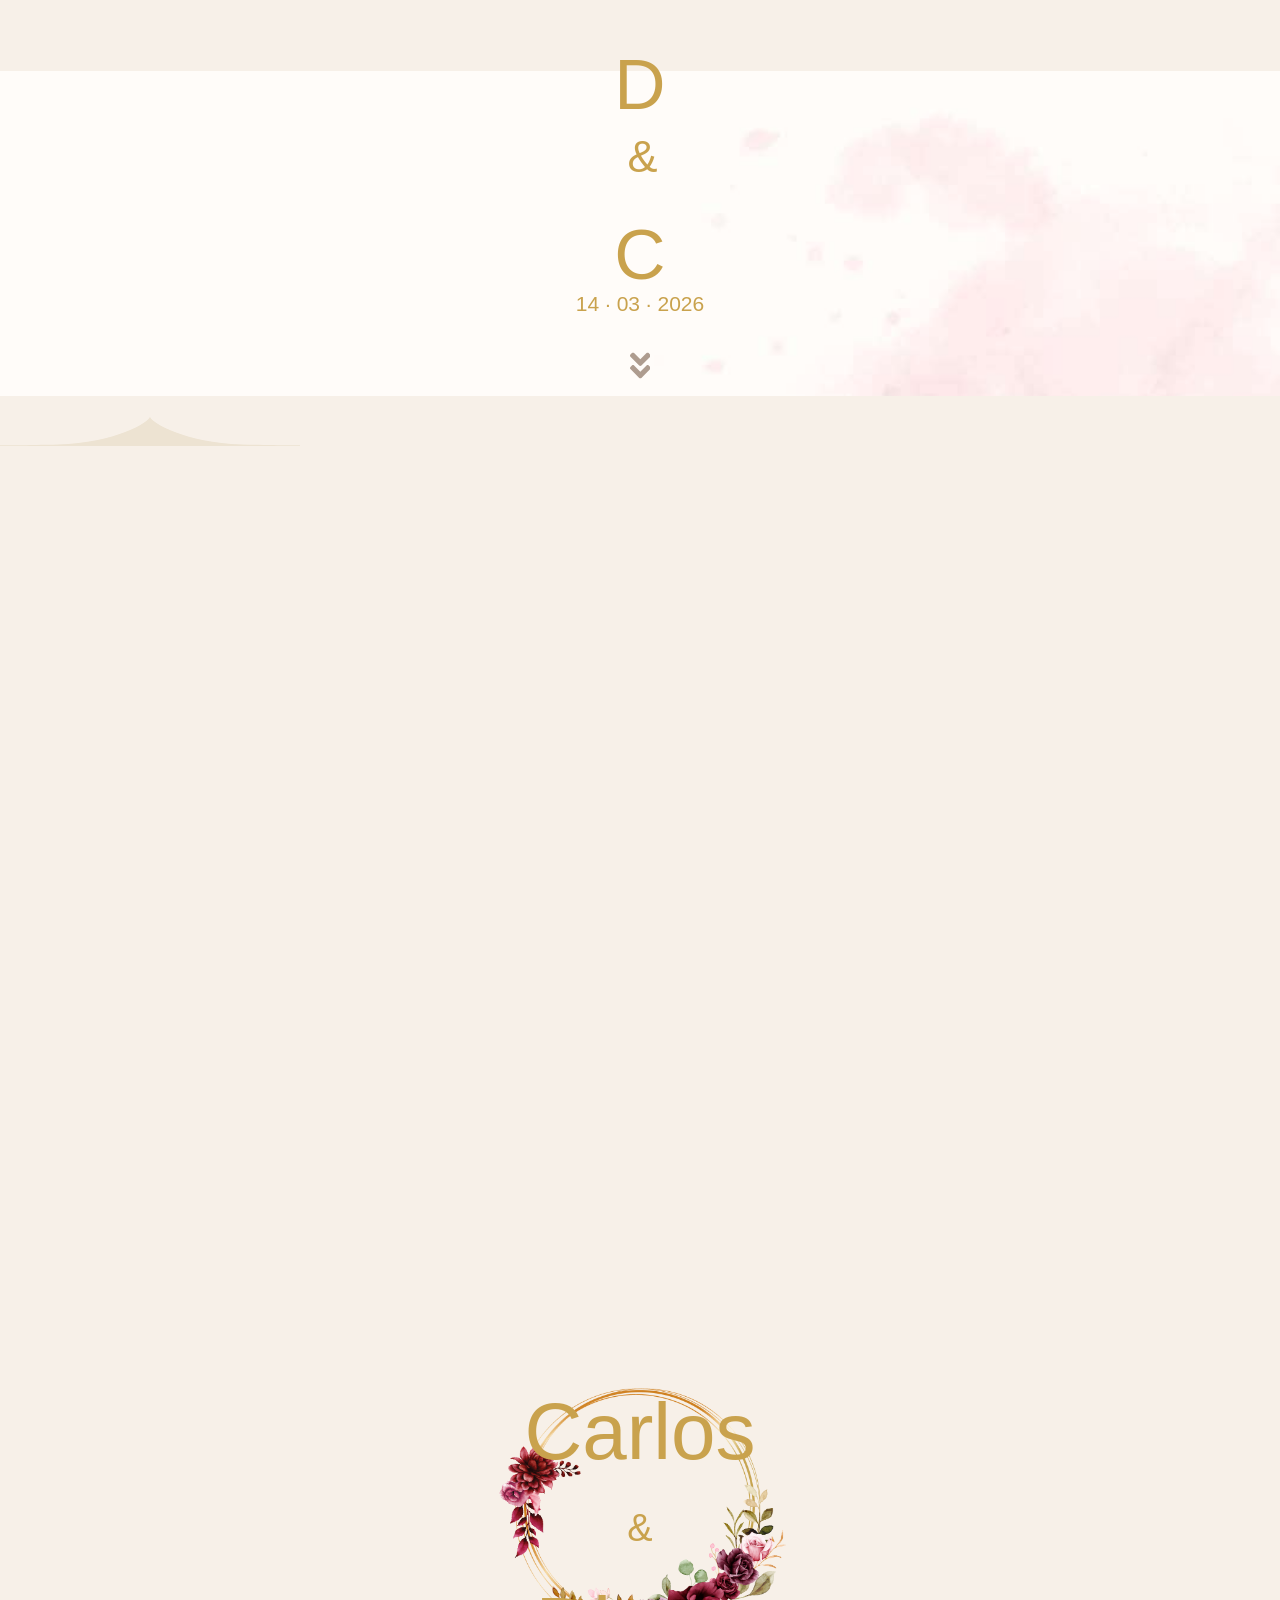
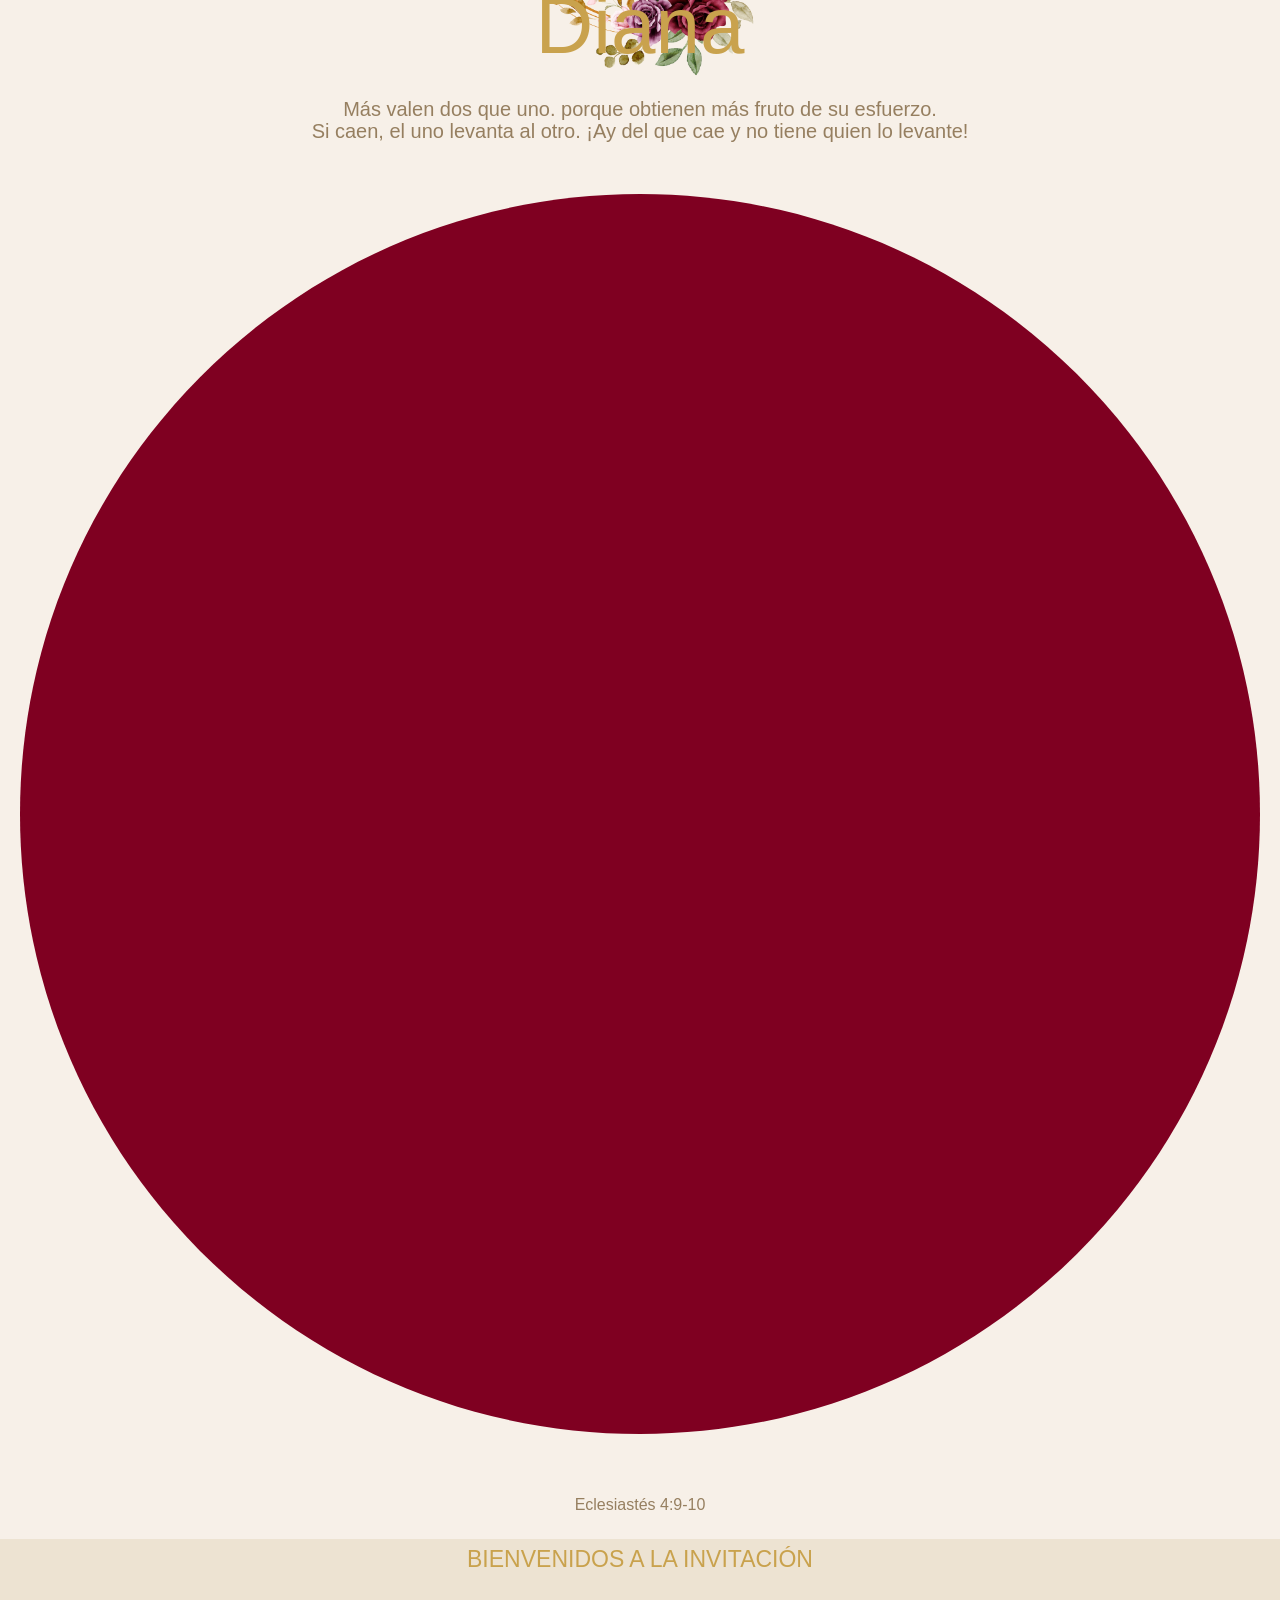
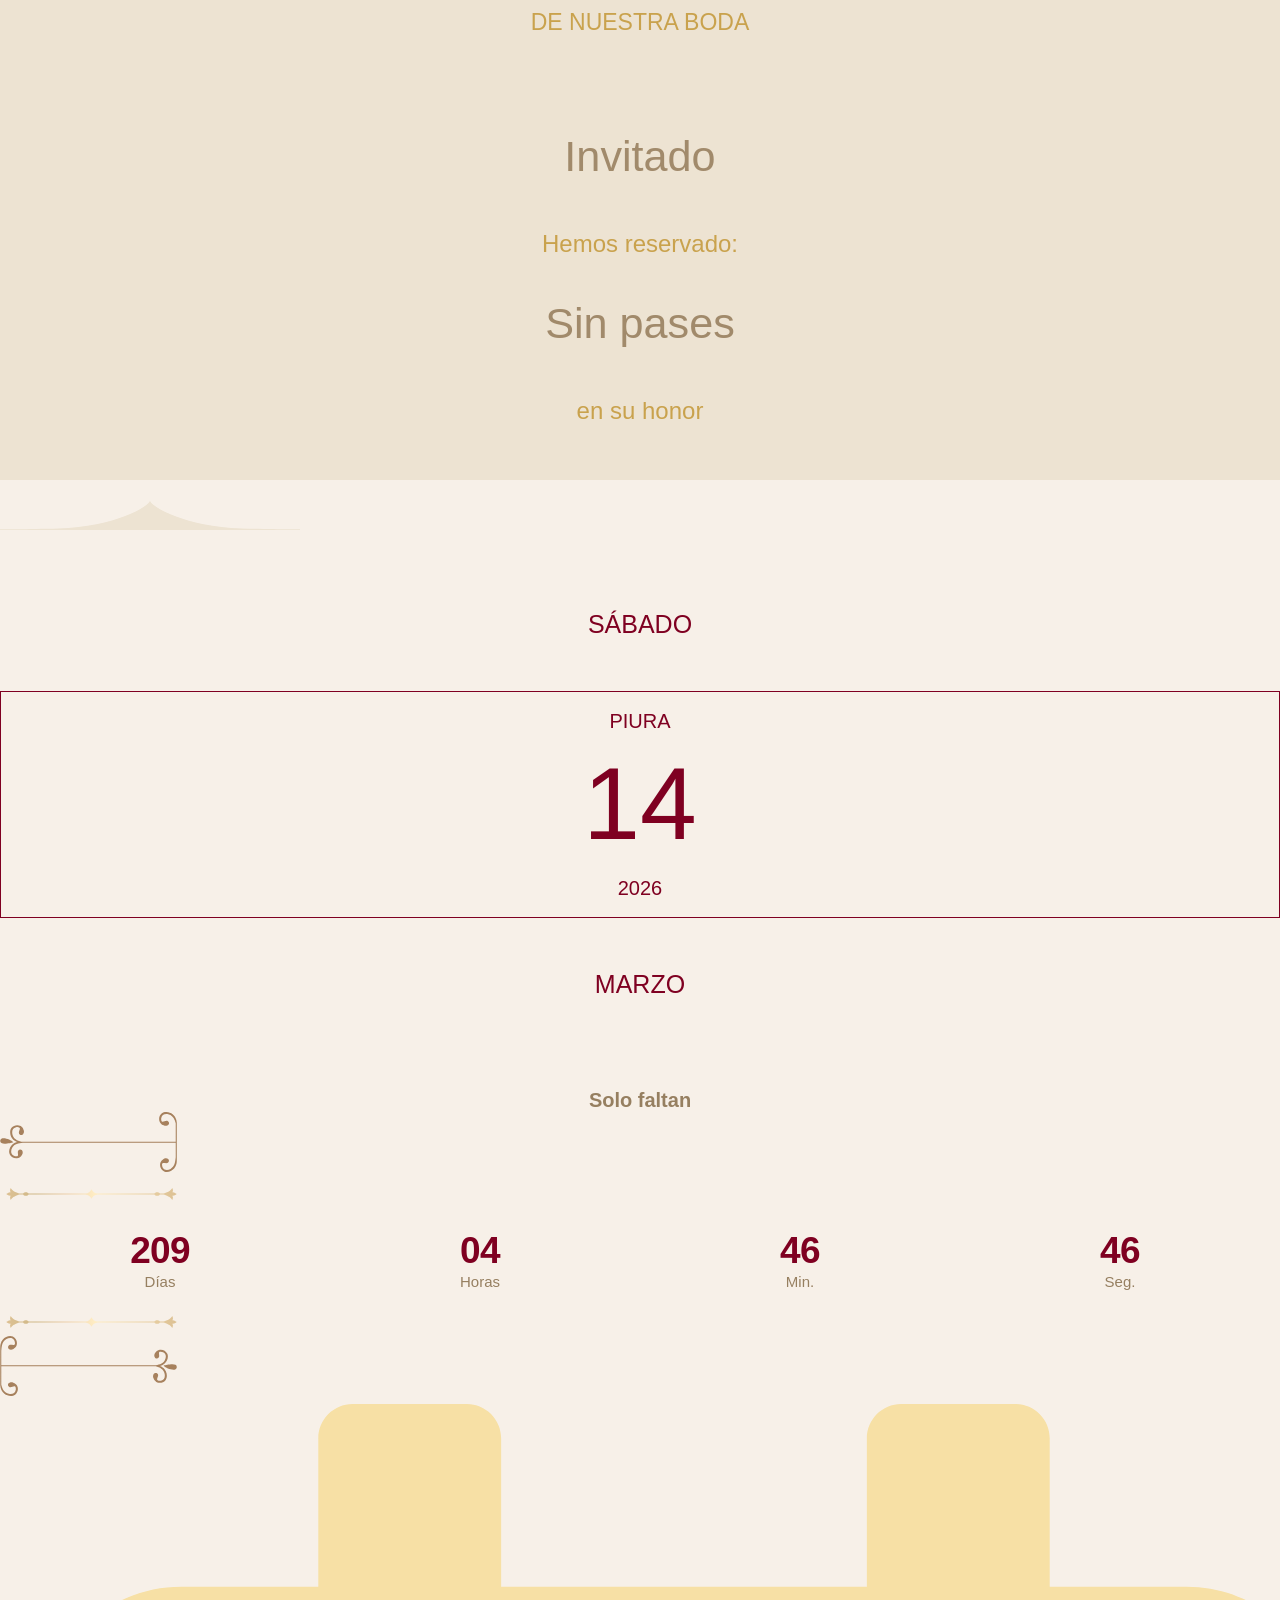
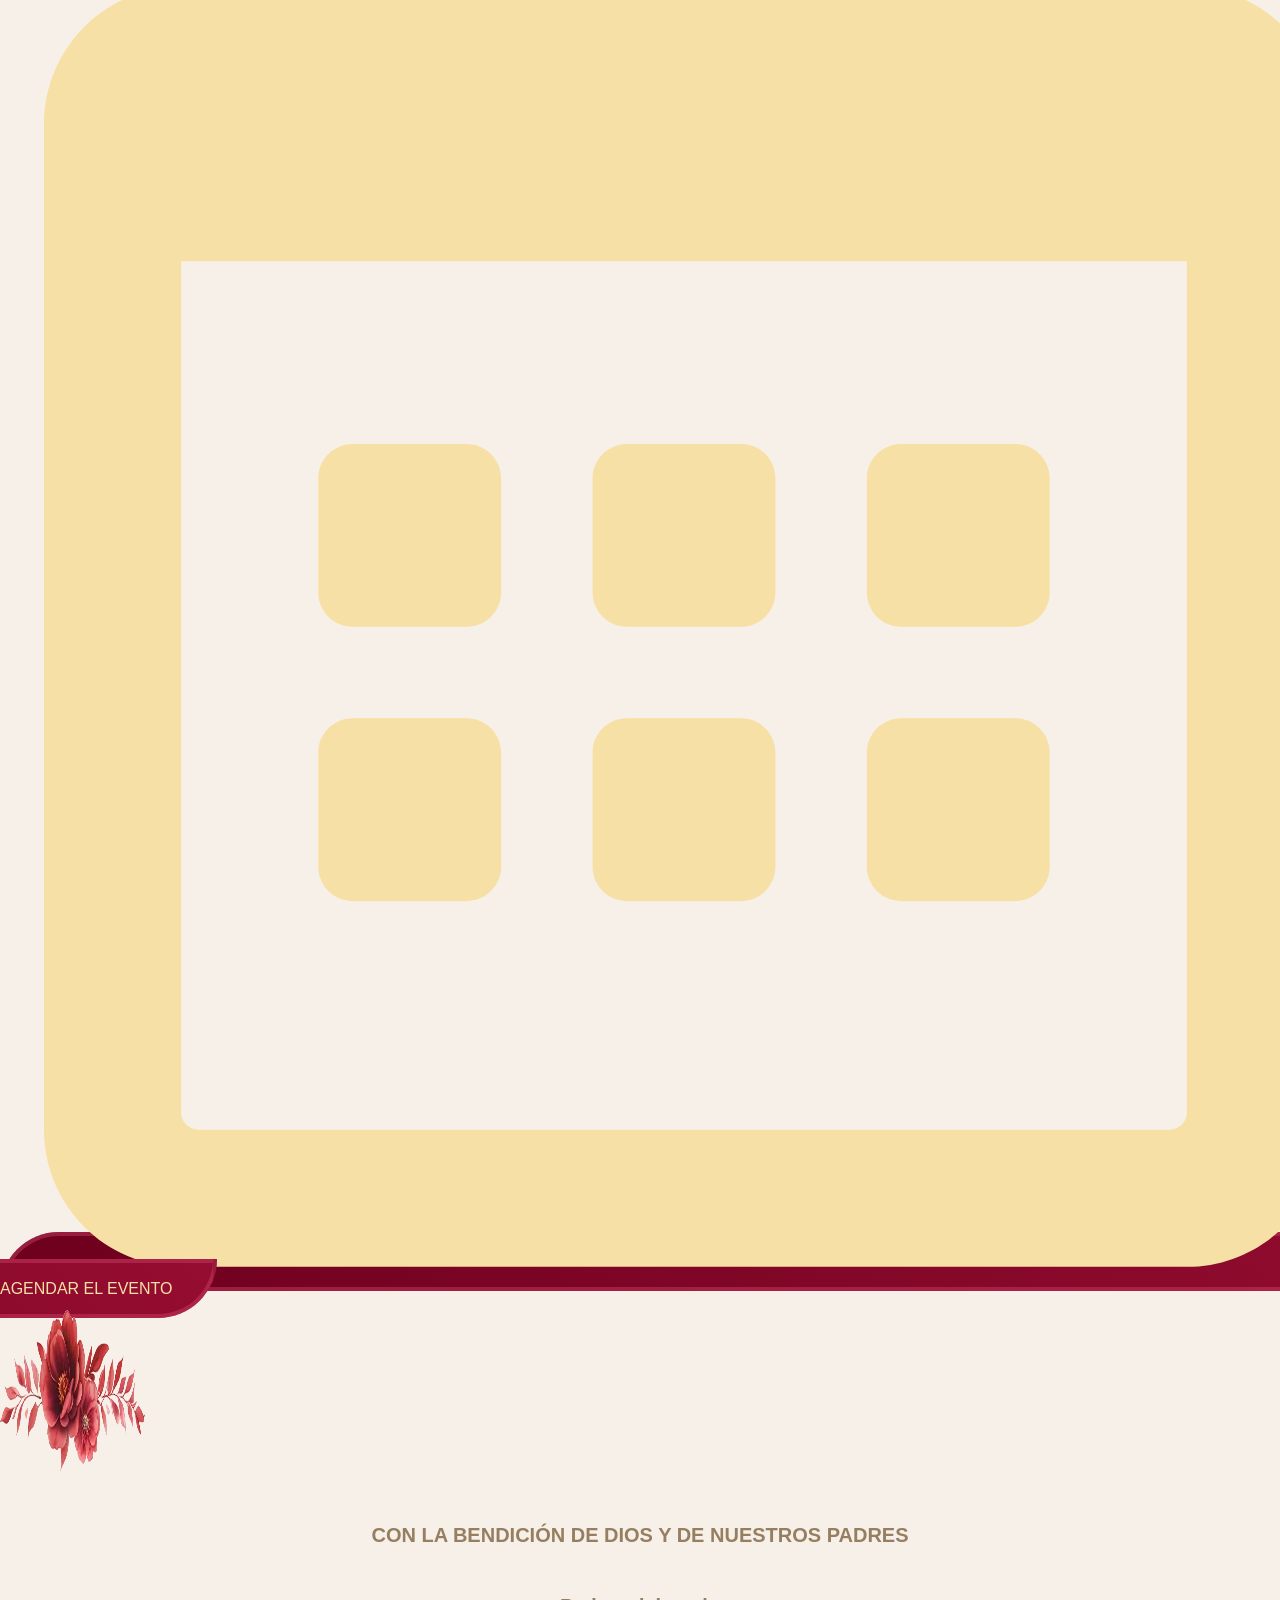
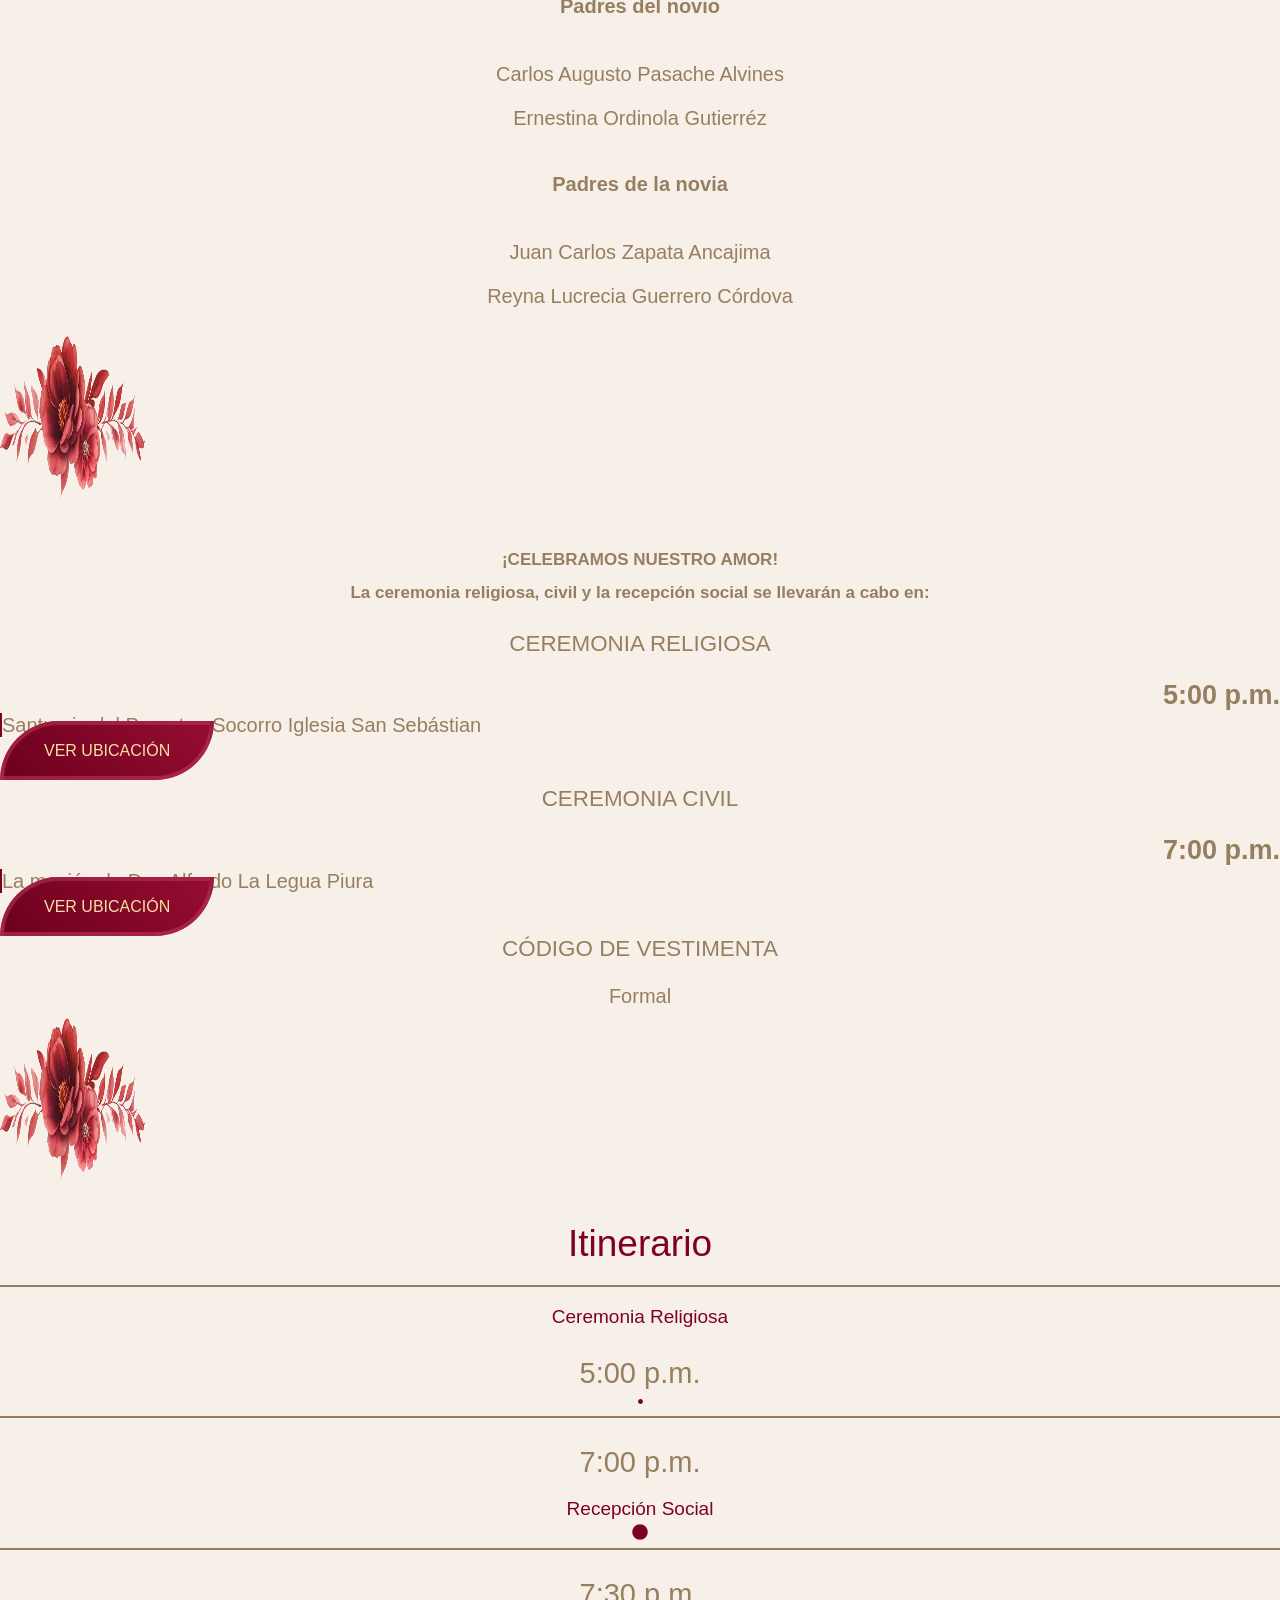
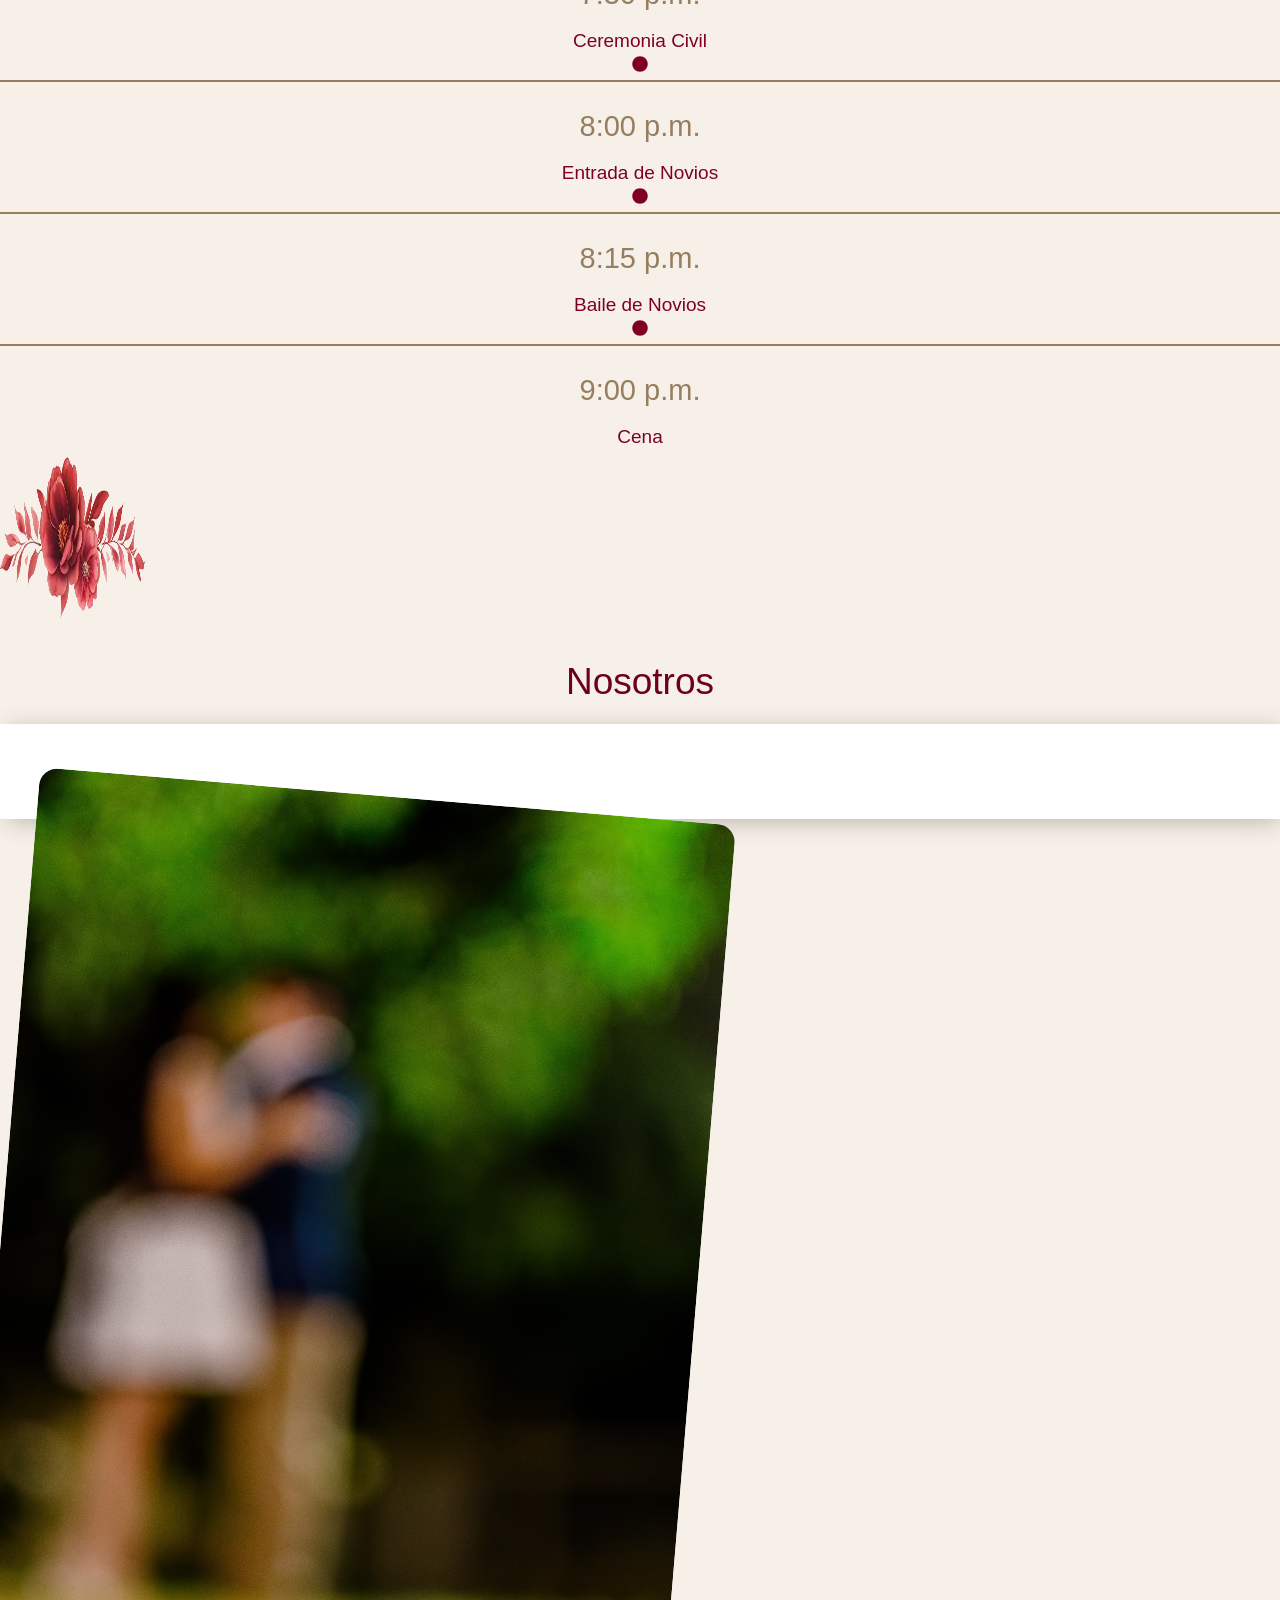
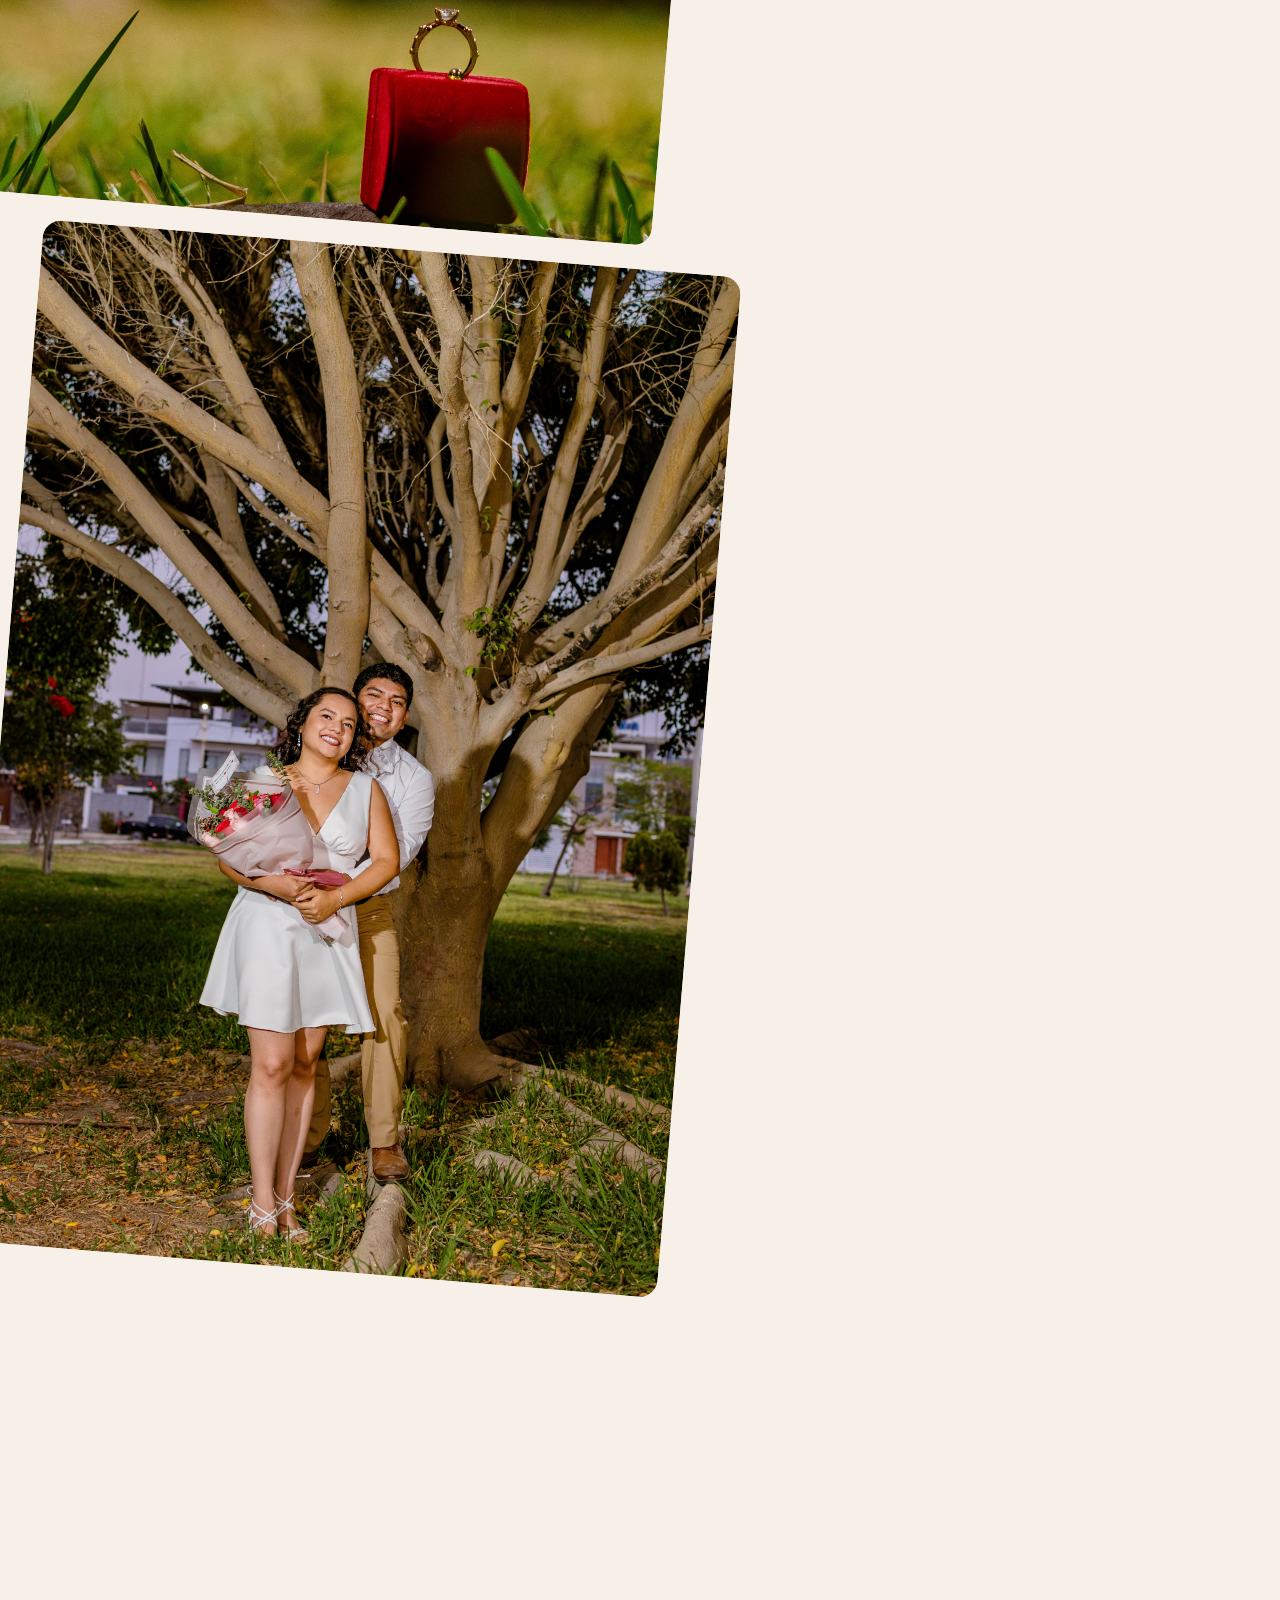
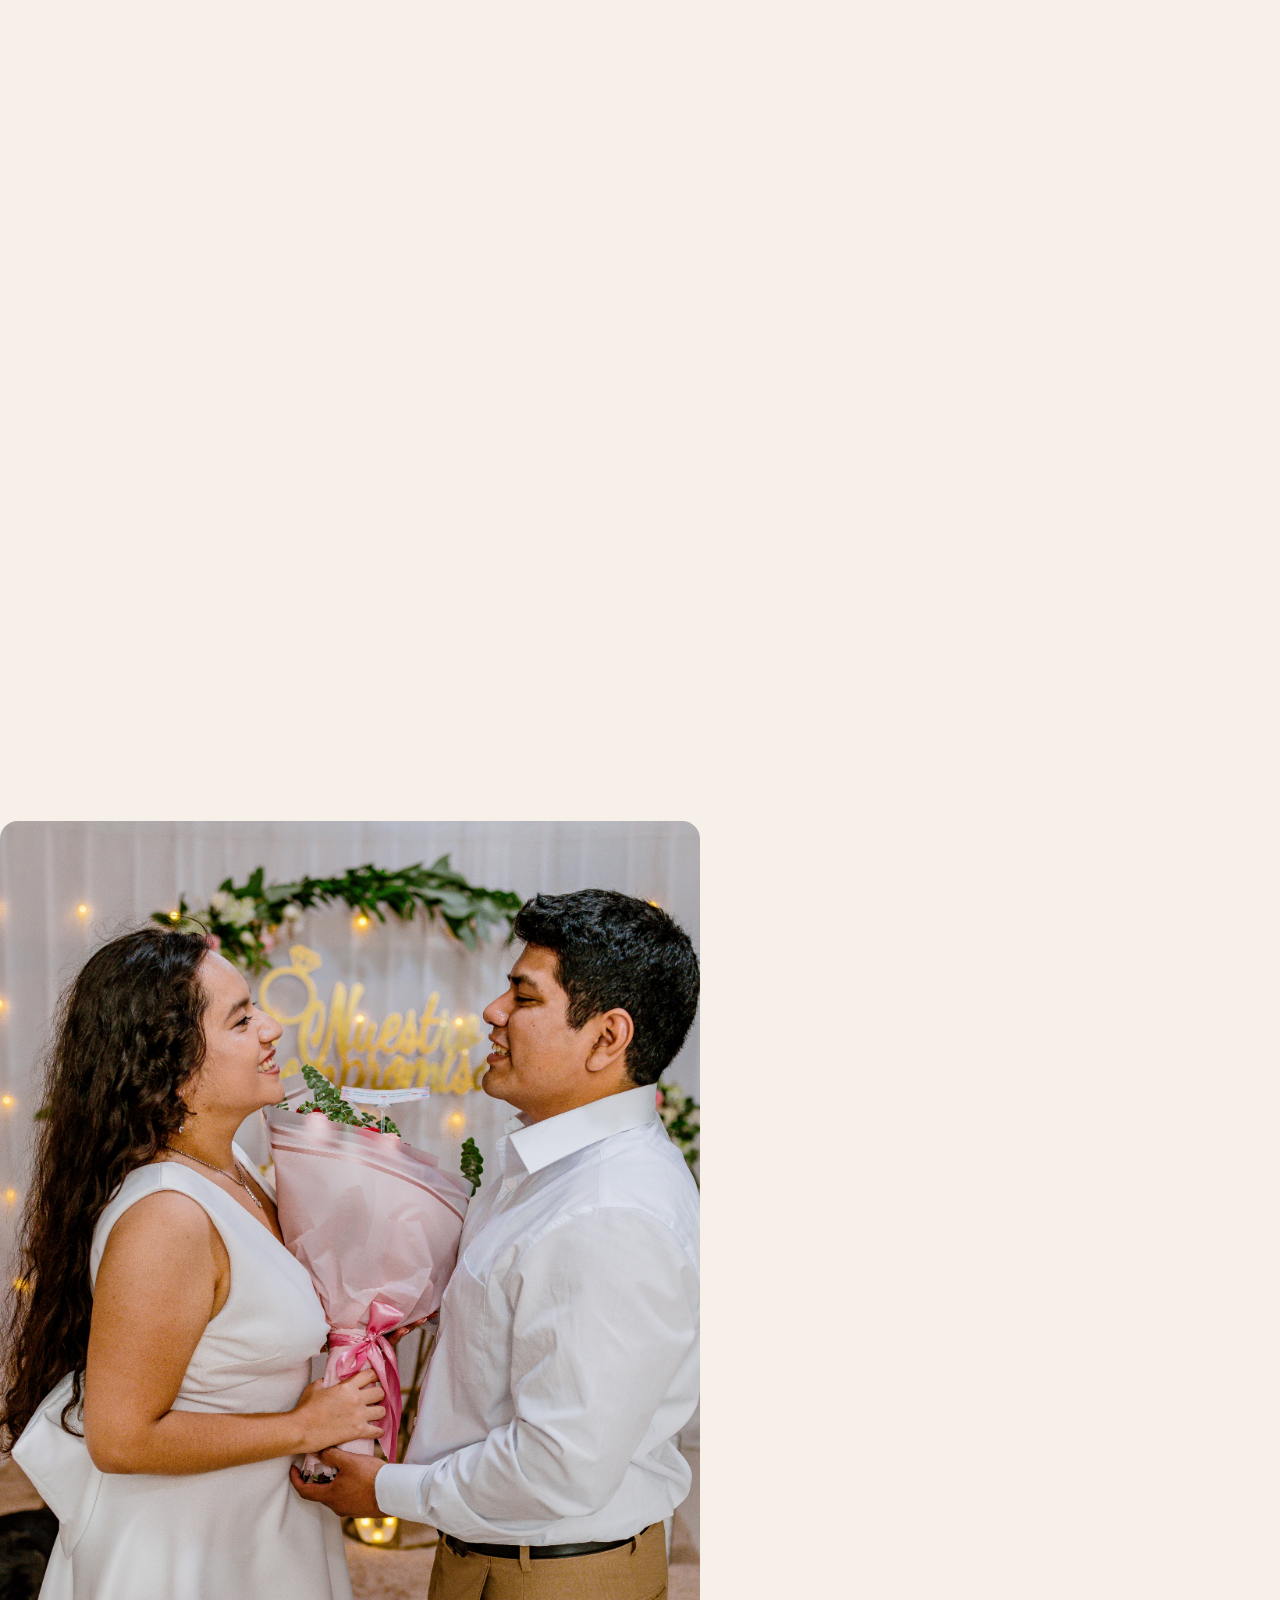
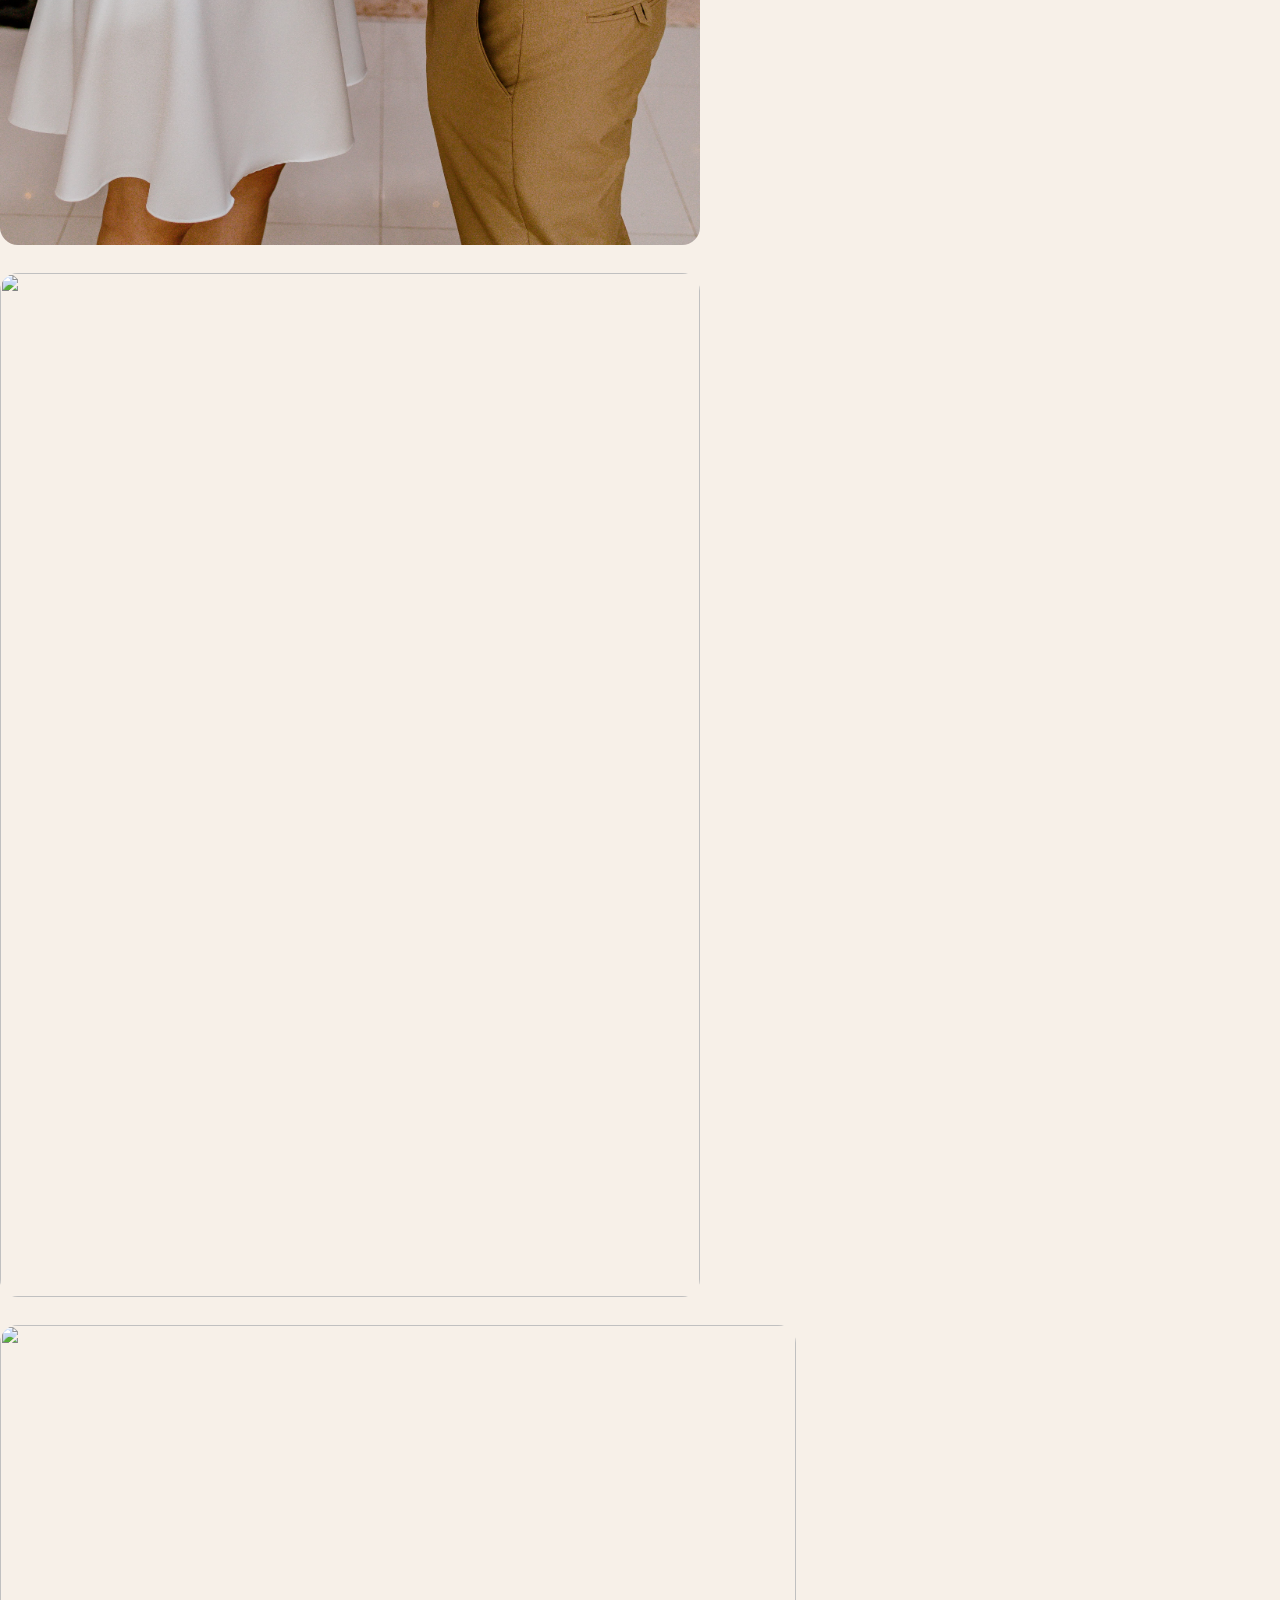
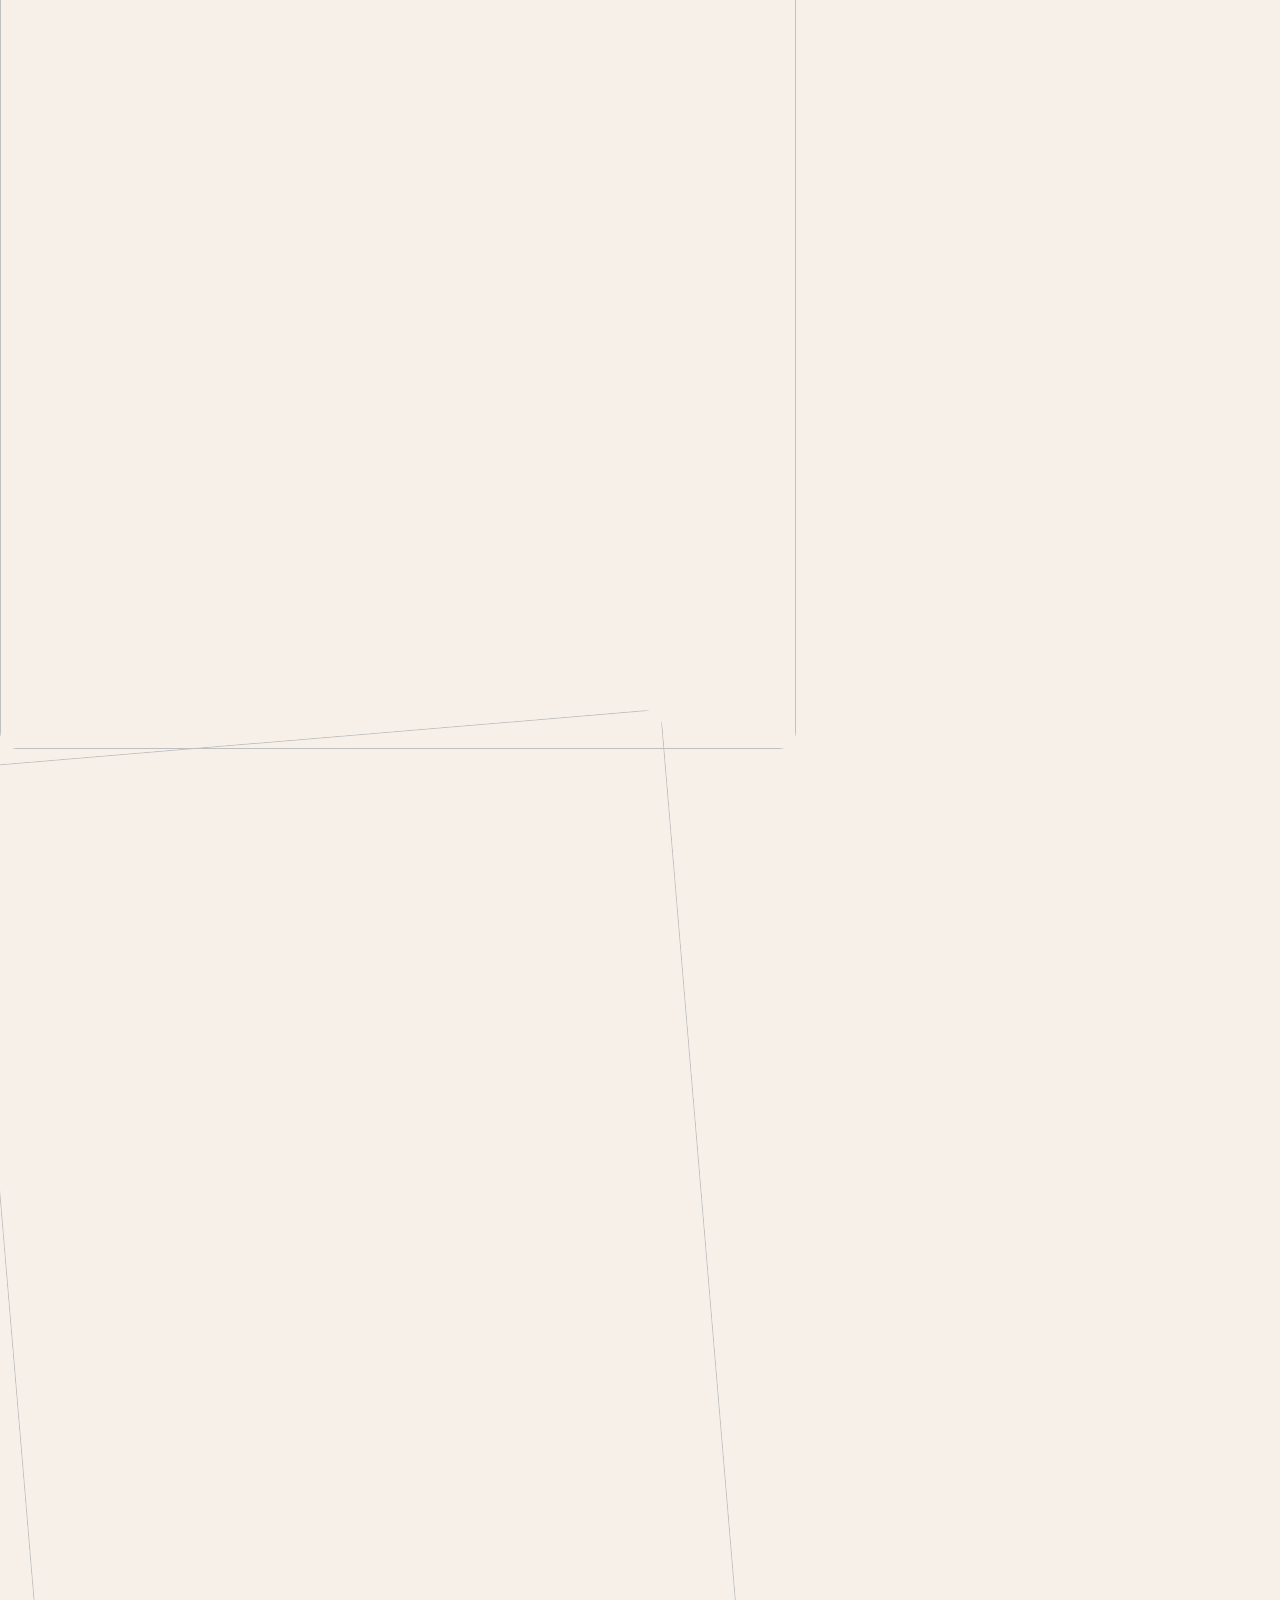
==== commit 7fff88ea: "Correccion en la galeria de fotos" ====
--- a/index.html
+++ b/index.html
@@ -15227,7 +15227,7 @@
                     <div
                       class="elementor-background-slideshow__slide__image elementor-ken-burns elementor-ken-burns--in"
                       style="
-                        background-image: url('https://invitali.com/wp-content/uploads/2024/10/muestras-novios-16.webp');
+                        background-image: url('wp-content/uploads/fotos/image22.jpg');
                       "
                     ></div>
                   </div>
@@ -15265,7 +15265,7 @@
                     <div
                       class="elementor-background-slideshow__slide__image elementor-ken-burns elementor-ken-burns--in"
                       style="
-                        background-image: url('https://invitali.com/wp-content/uploads/2024/10/muestras-novios-8.webp');
+                        background-image: url('wp-content/uploads/fotos/image18.jpg');
                       "
                     ></div>
                   </div>
@@ -15284,7 +15284,7 @@
                     <div
                       class="elementor-background-slideshow__slide__image elementor-ken-burns elementor-ken-burns--in"
                       style="
-                        background-image: url('https://invitali.com/wp-content/uploads/2024/10/muestras-novios-27.webp');
+                        background-image: url('wp-content/uploads/fotos/image17.jpg');
                       "
                     ></div>
                   </div>
@@ -15303,7 +15303,7 @@
                     <div
                       class="elementor-background-slideshow__slide__image elementor-ken-burns elementor-ken-burns--in"
                       style="
-                        background-image: url('https://invitali.com/wp-content/uploads/2024/10/muestras-novios-28.webp');
+                        background-image: url('wp-content/uploads/fotos/image6.jpg');
                       "
                     ></div>
                   </div>
@@ -15322,7 +15322,7 @@
                     <div
                       class="elementor-background-slideshow__slide__image elementor-ken-burns elementor-ken-burns--in"
                       style="
-                        background-image: url('https://invitali.com/wp-content/uploads/2024/10/muestras-novios-29.webp');
+                        background-image: url('wp-content/uploads/fotos/Fondo3.jpg');
                       "
                     ></div>
                   </div>
@@ -15341,7 +15341,7 @@
                     <div
                       class="elementor-background-slideshow__slide__image elementor-ken-burns elementor-ken-burns--in"
                       style="
-                        background-image: url('https://invitali.com/wp-content/uploads/2024/10/muestras-novios-31.webp');
+                        background-image: url('wp-content/uploads/fotos/image8.jpg');
                       "
                     ></div>
                   </div>
@@ -15379,7 +15379,7 @@
                     <div
                       class="elementor-background-slideshow__slide__image elementor-ken-burns elementor-ken-burns--in"
                       style="
-                        background-image: url('https://invitali.com/wp-content/uploads/2024/10/muestras-novios-3.webp');
+                        background-image: url('wp-content/uploads/fotos/Fondos1.jpg');
                       "
                     ></div>
                   </div>
@@ -15441,7 +15441,7 @@
                 "
               >
                 <a
-                  href="https://invitali.com/wp-content/uploads/2024/10/muestras-novios-3.webp"
+                  href="wp-content/uploads/fotos/Fondos1.jpg"
                   data-elementor-open-lightbox="yes"
                   data-elementor-lightbox-title="muestras novios 3"
                   data-e-action-hash="#elementor-action%3Aaction%3Dlightbox%26settings%3DeyJpZCI6MTcxMTgsInVybCI6Imh0dHBzOlwvXC9pbnZpdGFsaS5jb21cL3dwLWNvbnRlbnRcL3VwbG9hZHNcLzIwMjRcLzEwXC9tdWVzdHJhcy1ub3Zpb3MtMy53ZWJwIn0%3D"
@@ -15484,7 +15484,7 @@
                 "
               >
                 <a
-                  href="https://invitali.com/wp-content/uploads/2024/10/muestras-novios-29.webp"
+                  href="wp-content/uploads/fotos/Fondo3.jpg"
                   data-elementor-open-lightbox="yes"
                   data-elementor-lightbox-title="muestras novios 29"
                   data-e-action-hash="#elementor-action%3Aaction%3Dlightbox%26settings%3DeyJpZCI6MTcxMTUsInVybCI6Imh0dHBzOlwvXC9pbnZpdGFsaS5jb21cL3dwLWNvbnRlbnRcL3VwbG9hZHNcLzIwMjRcLzEwXC9tdWVzdHJhcy1ub3Zpb3MtMjkud2VicCJ9"
@@ -15526,7 +15526,7 @@
                 "
               >
                 <a
-                  href="https://invitali.com/wp-content/uploads/2024/10/muestras-novios-8.webp"
+                  href="wp-content/uploads/fotos/image18.jpg"
                   data-elementor-open-lightbox="yes"
                   data-elementor-lightbox-title="muestras novios 8"
                   data-e-action-hash="#elementor-action%3Aaction%3Dlightbox%26settings%3DeyJpZCI6MTcxMTIsInVybCI6Imh0dHBzOlwvXC9pbnZpdGFsaS5jb21cL3dwLWNvbnRlbnRcL3VwbG9hZHNcLzIwMjRcLzEwXC9tdWVzdHJhcy1ub3Zpb3MtOC53ZWJwIn0%3D"
@@ -15617,7 +15617,7 @@
             >
               <div class="elementor-widget-container">
                 <a
-                  href="https://invitali.com/wp-content/uploads/2024/10/muestras-novios-28.webp"
+                  href="wp-content/uploads/fotos/image6.jpg"
                   data-elementor-open-lightbox="yes"
                   data-elementor-lightbox-title="muestras novios 28"
                   data-e-action-hash="#elementor-action%3Aaction%3Dlightbox%26settings%3DeyJpZCI6MTcxMTQsInVybCI6Imh0dHBzOlwvXC9pbnZpdGFsaS5jb21cL3dwLWNvbnRlbnRcL3VwbG9hZHNcLzIwMjRcLzEwXC9tdWVzdHJhcy1ub3Zpb3MtMjgud2VicCJ9"
@@ -15651,7 +15651,7 @@
             >
               <div class="elementor-widget-container">
                 <a
-                  href="https://invitali.com/wp-content/uploads/2024/10/muestras-novios-16.webp"
+                  href="wp-content/uploads/fotos/image22.jpg"
                   data-elementor-open-lightbox="yes"
                   data-elementor-lightbox-title="muestras novios 16"
                   data-e-action-hash="#elementor-action%3Aaction%3Dlightbox%26settings%3DeyJpZCI6MTcxMTAsInVybCI6Imh0dHBzOlwvXC9pbnZpdGFsaS5jb21cL3dwLWNvbnRlbnRcL3VwbG9hZHNcLzIwMjRcLzEwXC9tdWVzdHJhcy1ub3Zpb3MtMTYud2VicCJ9"
@@ -15705,7 +15705,7 @@
                 "
               >
                 <a
-                  href="https://invitali.com/wp-content/uploads/2024/10/muestras-novios-31.webp"
+                  href="wp-content/uploads/fotos/image8.jpg"
                   data-elementor-open-lightbox="yes"
                   data-elementor-lightbox-title="muestras novios 31"
                   data-e-action-hash="#elementor-action%3Aaction%3Dlightbox%26settings%3DeyJpZCI6MTcxMTYsInVybCI6Imh0dHBzOlwvXC9pbnZpdGFsaS5jb21cL3dwLWNvbnRlbnRcL3VwbG9hZHNcLzIwMjRcLzEwXC9tdWVzdHJhcy1ub3Zpb3MtMzEud2VicCJ9"
@@ -15747,7 +15747,7 @@
                 "
               >
                 <a
-                  href="https://invitali.com/wp-content/uploads/2024/10/muestras-novios-27.webp"
+                  href="wp-content/uploads/fotos/image17.jpg"
                   data-elementor-open-lightbox="yes"
                   data-elementor-lightbox-title="muestras novios 27"
                   data-e-action-hash="#elementor-action%3Aaction%3Dlightbox%26settings%3DeyJpZCI6MTcxMTMsInVybCI6Imh0dHBzOlwvXC9pbnZpdGFsaS5jb21cL3dwLWNvbnRlbnRcL3VwbG9hZHNcLzIwMjRcLzEwXC9tdWVzdHJhcy1ub3Zpb3MtMjcud2VicCJ9"
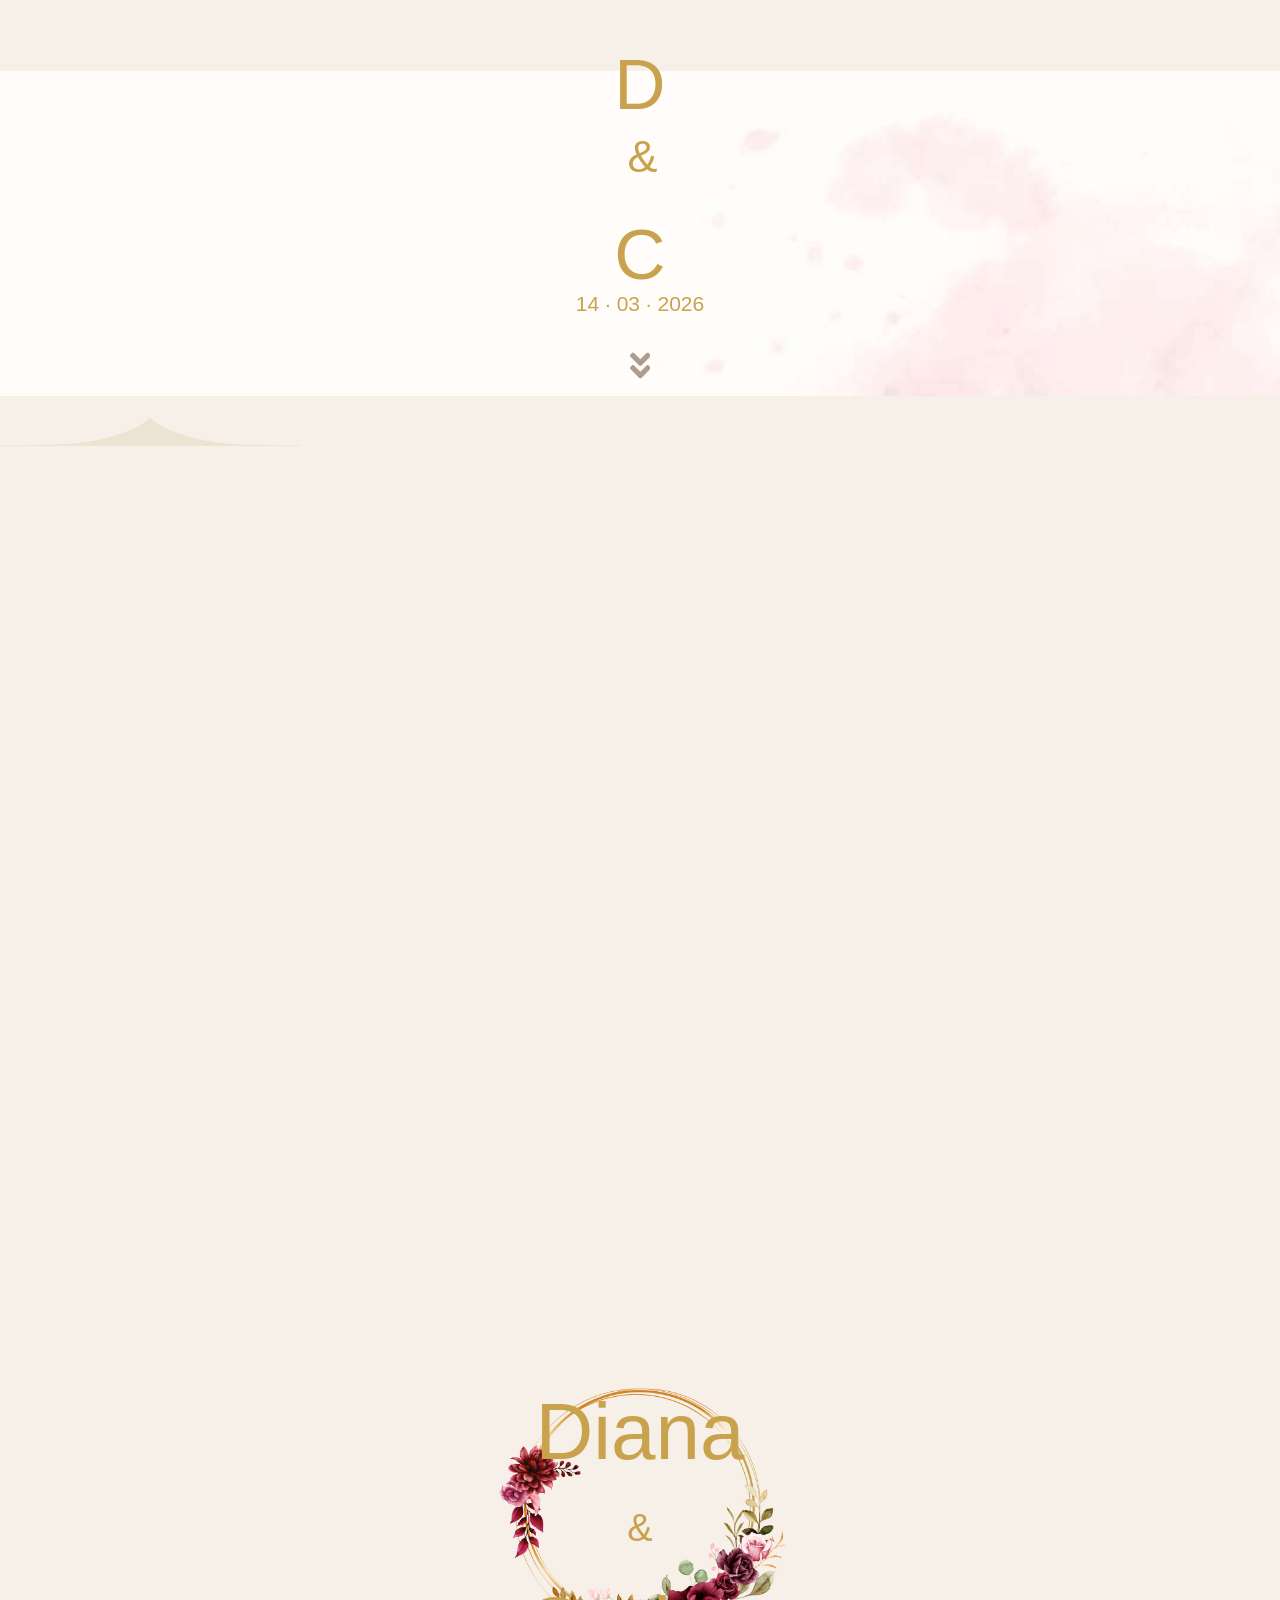
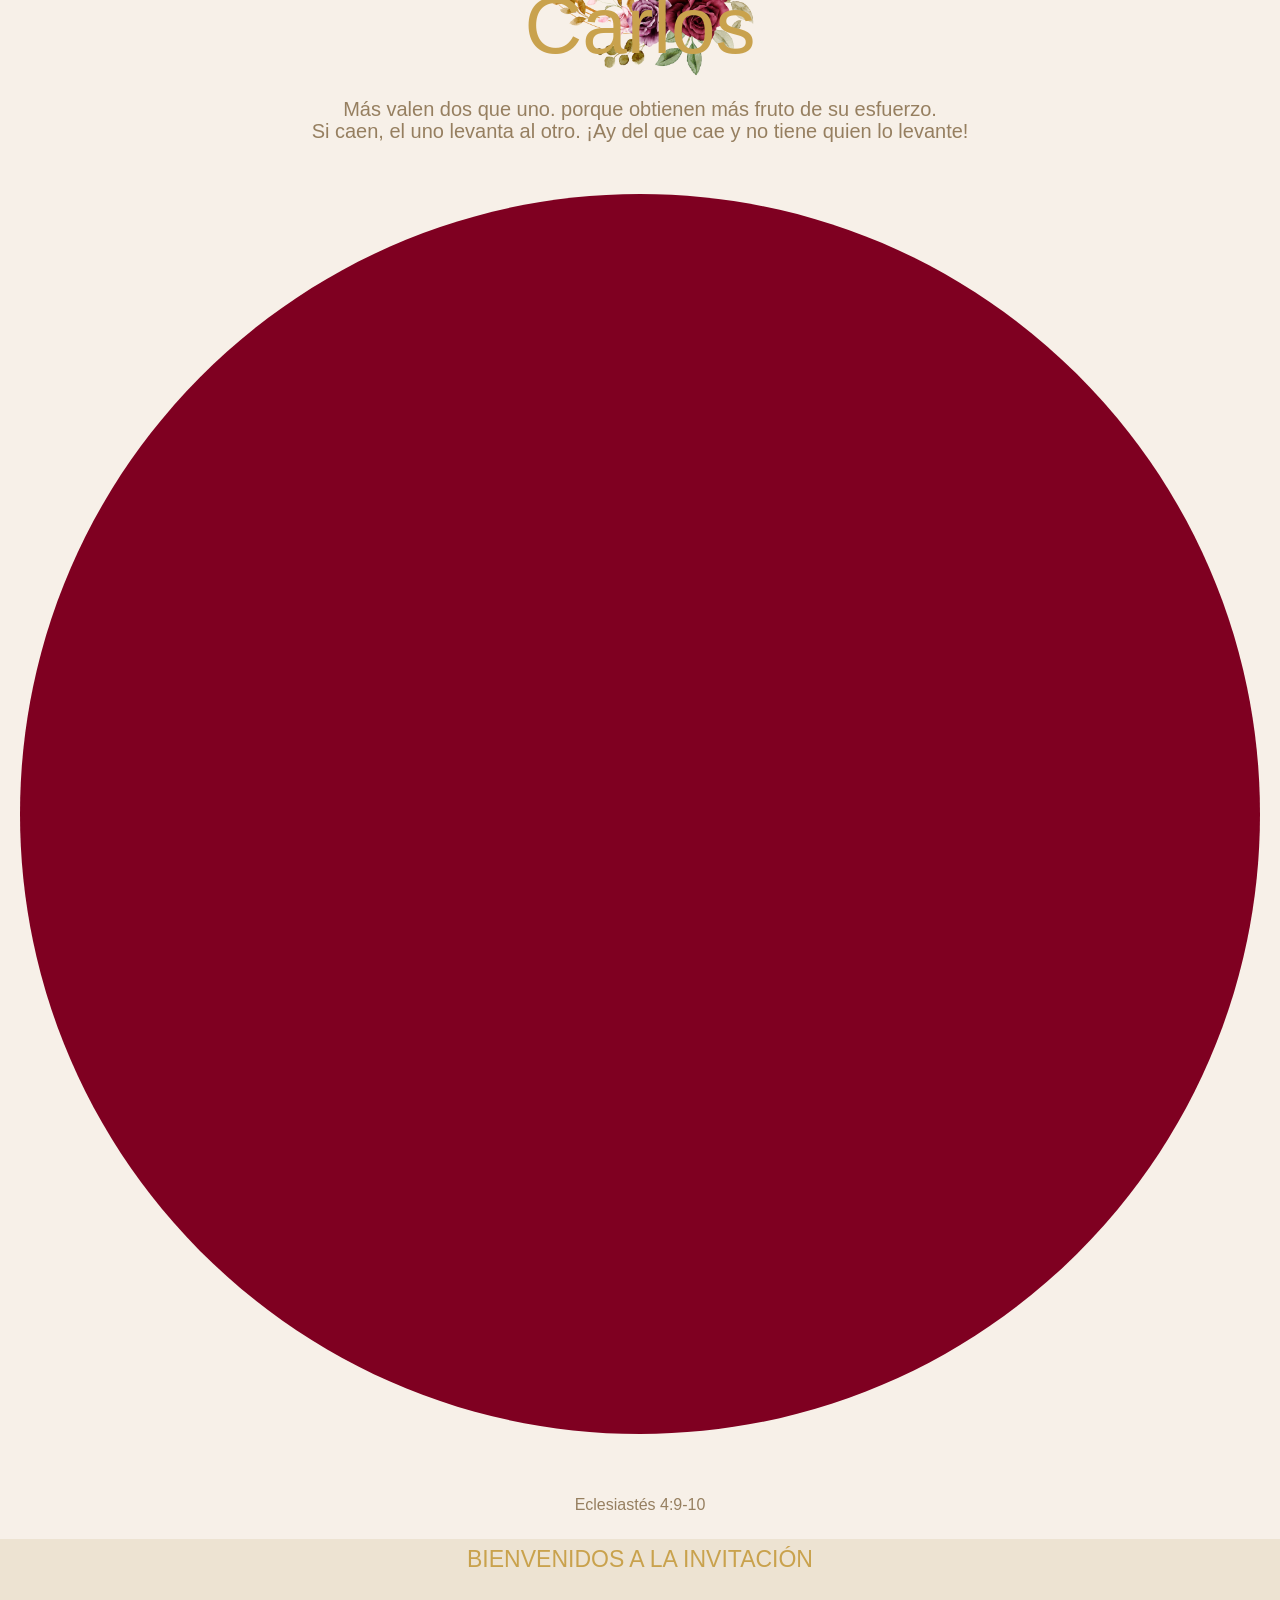
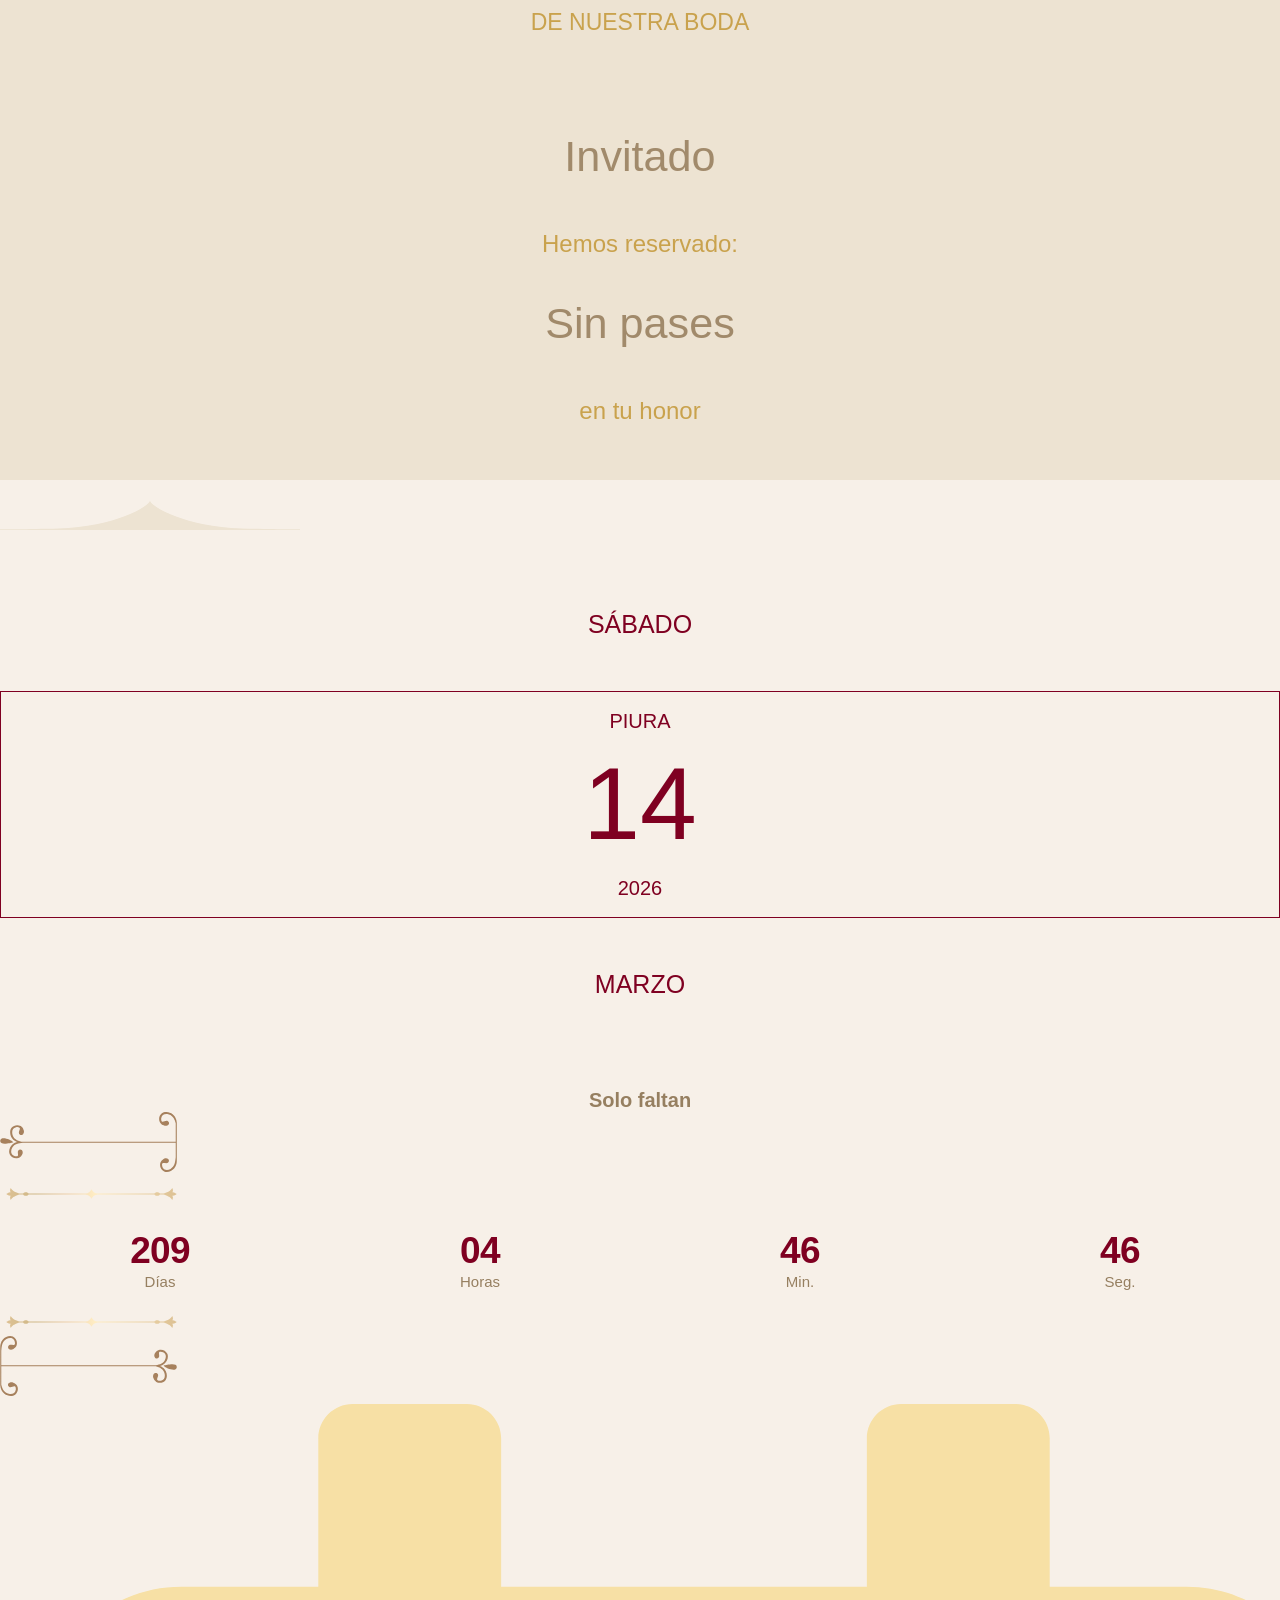
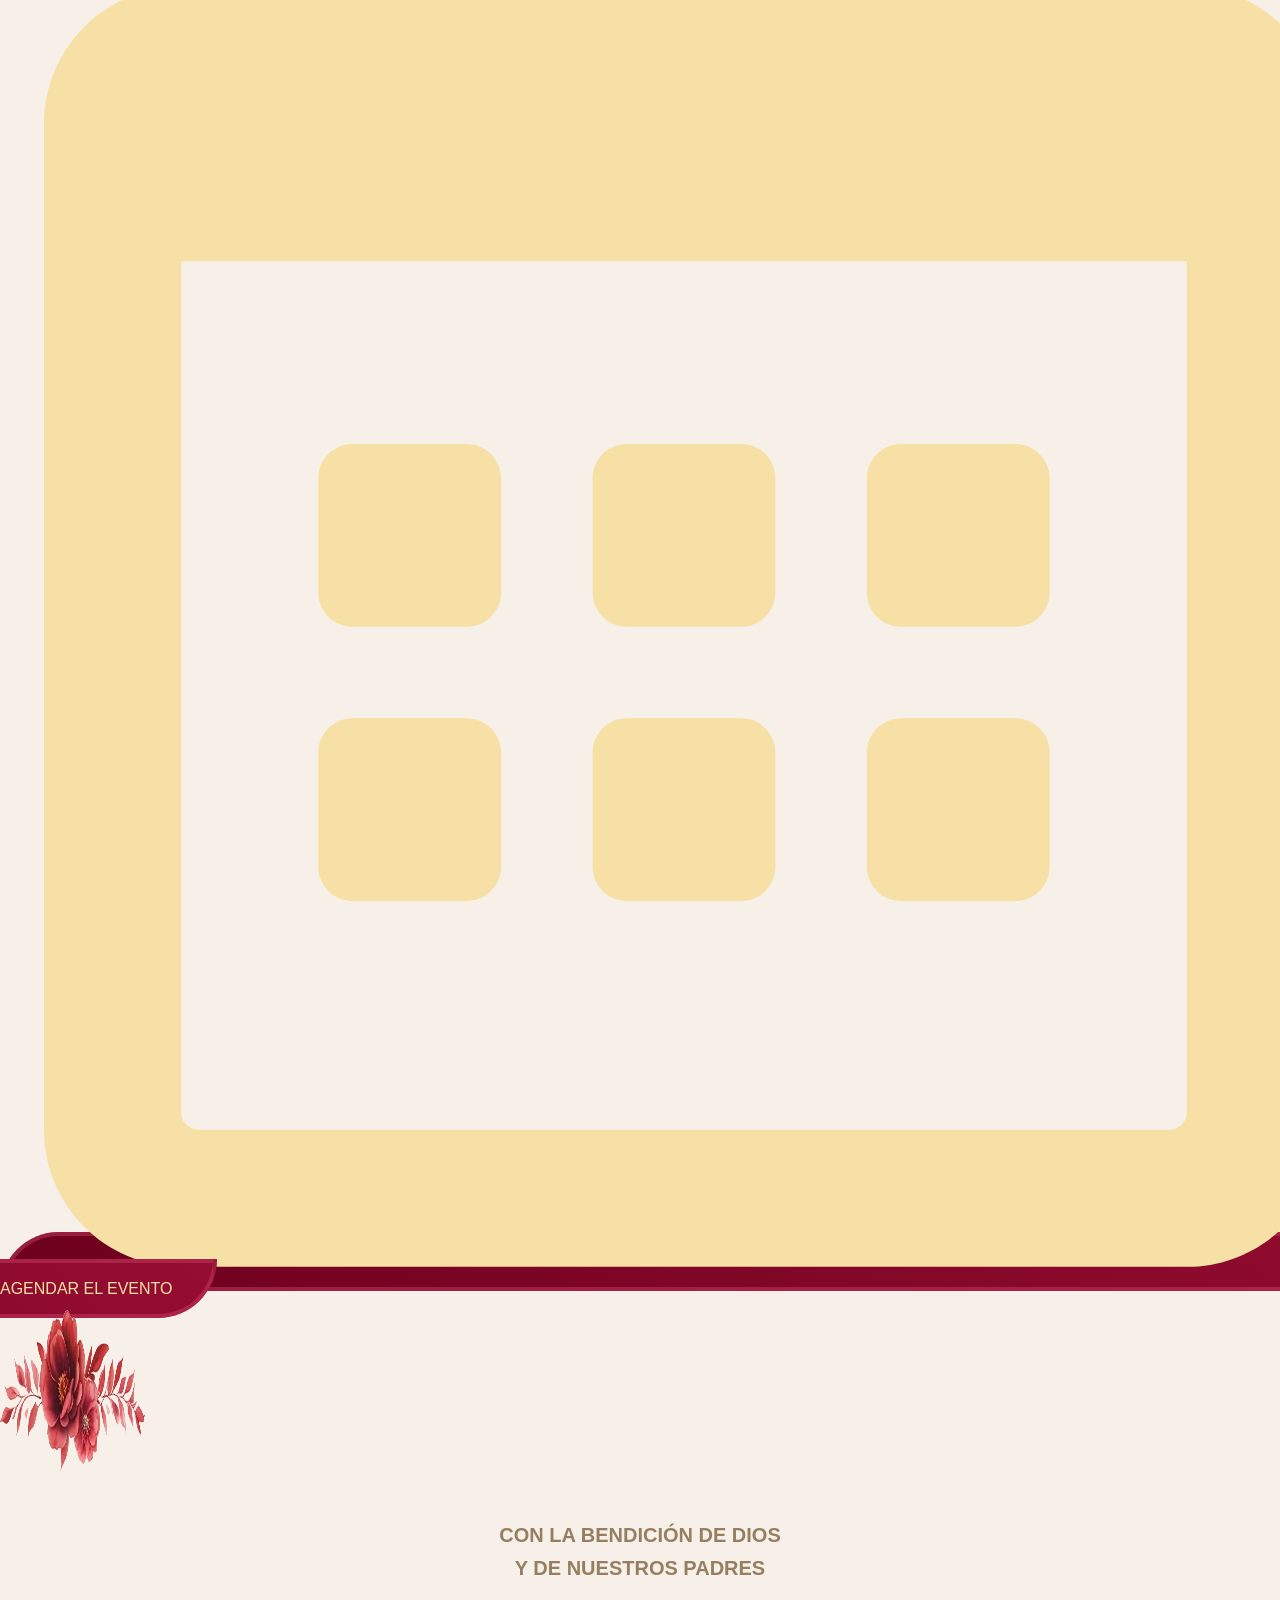
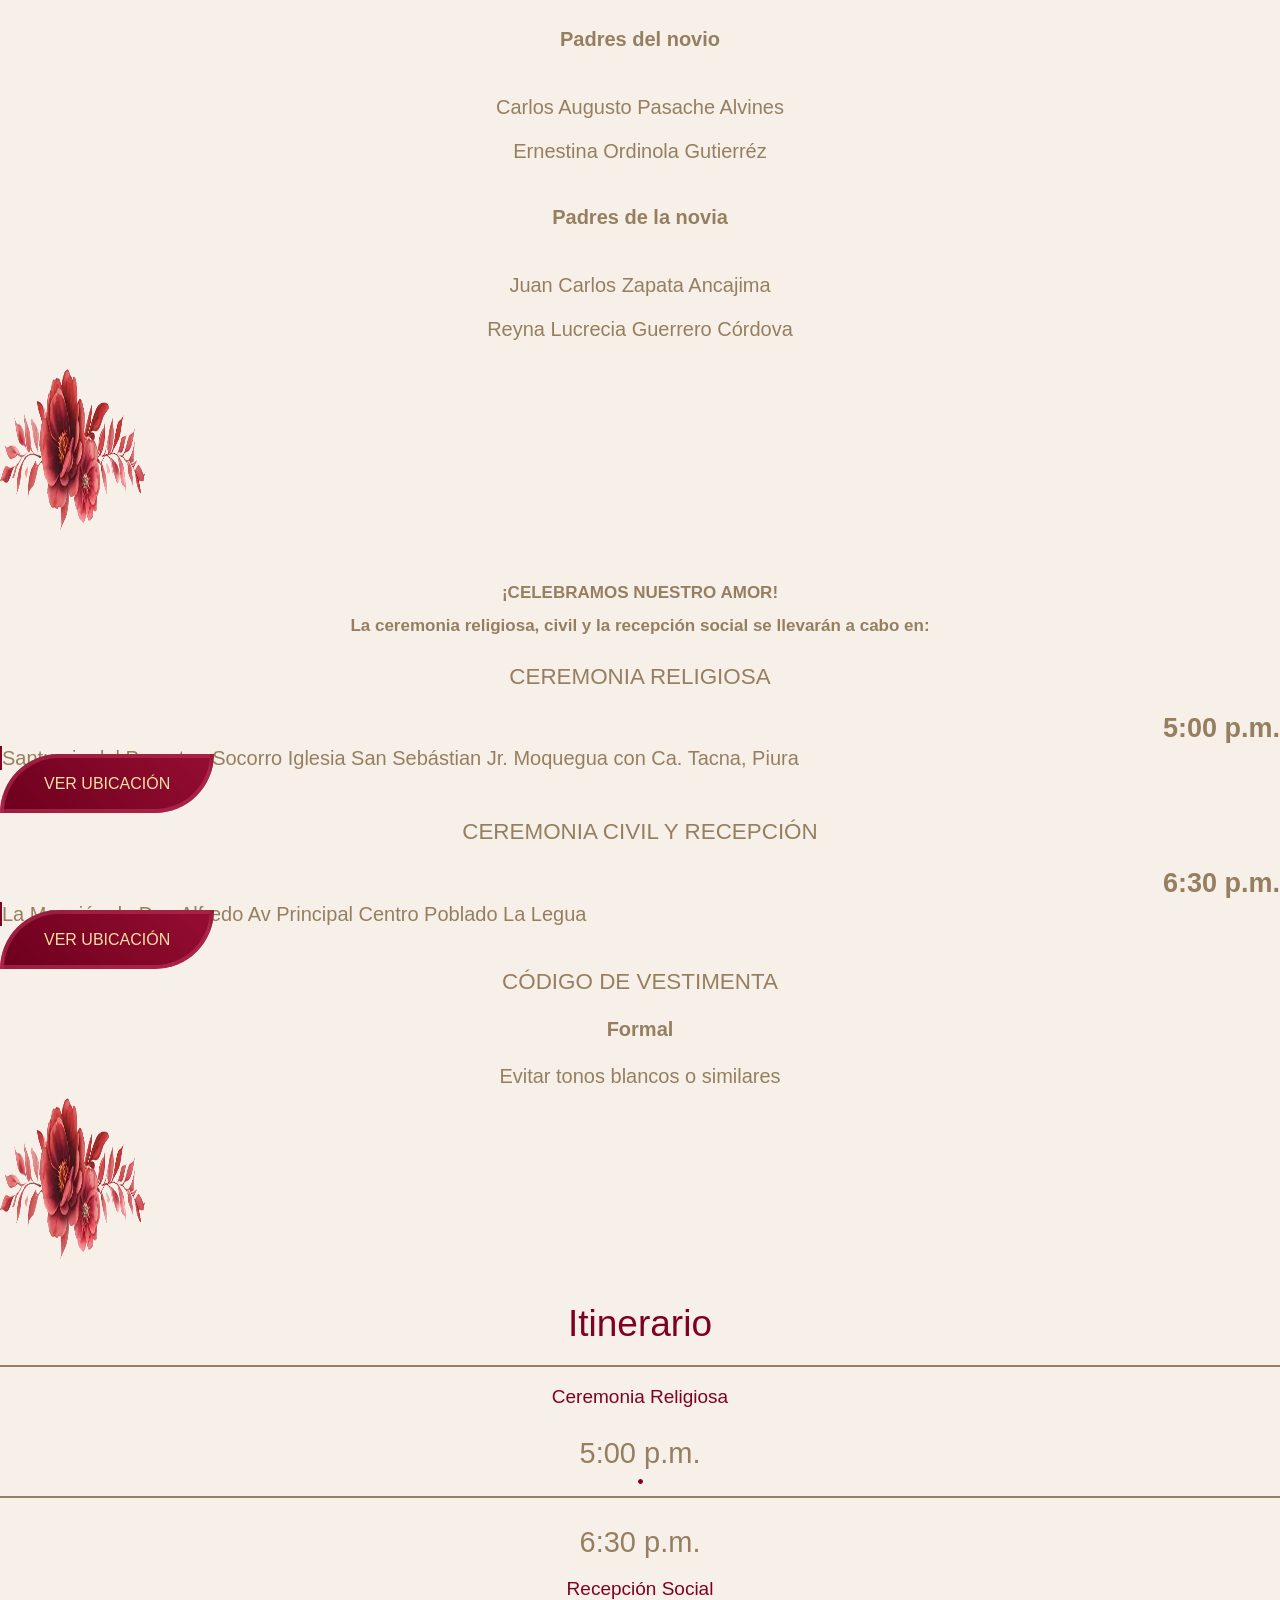
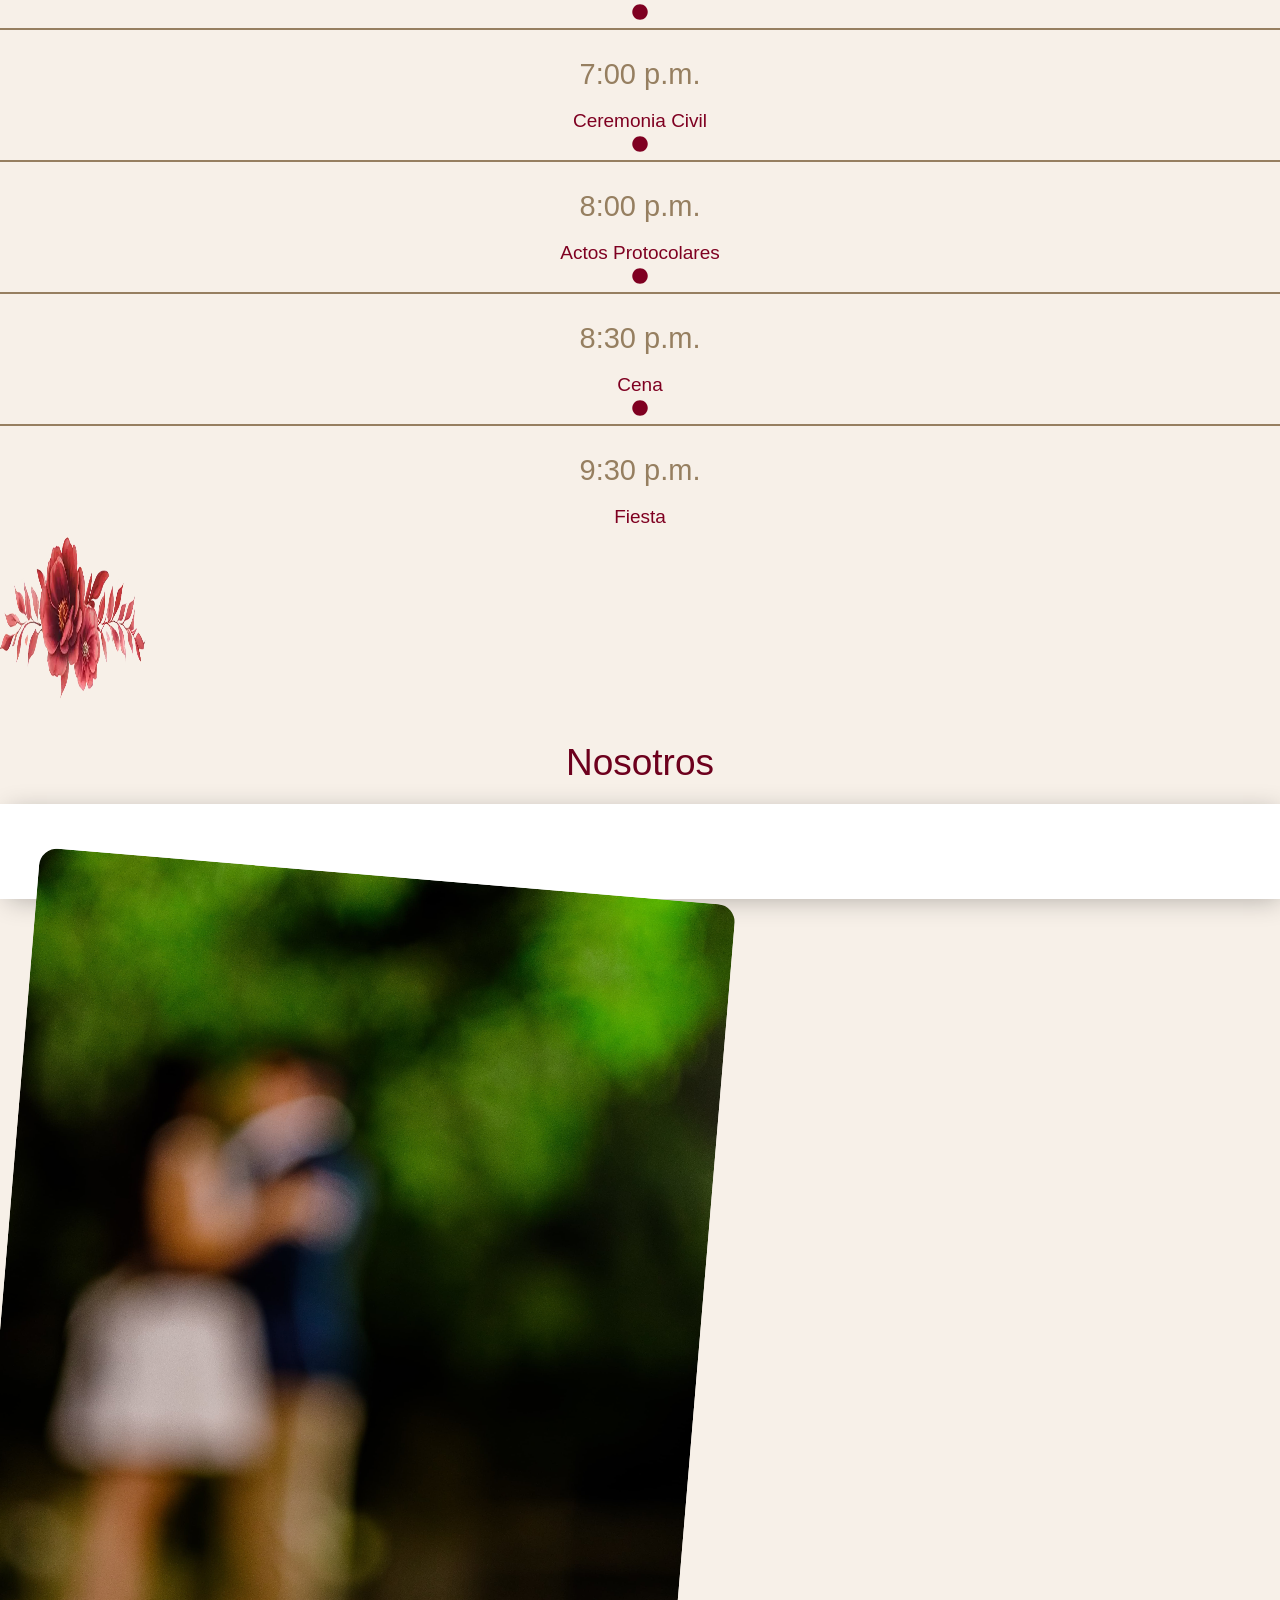
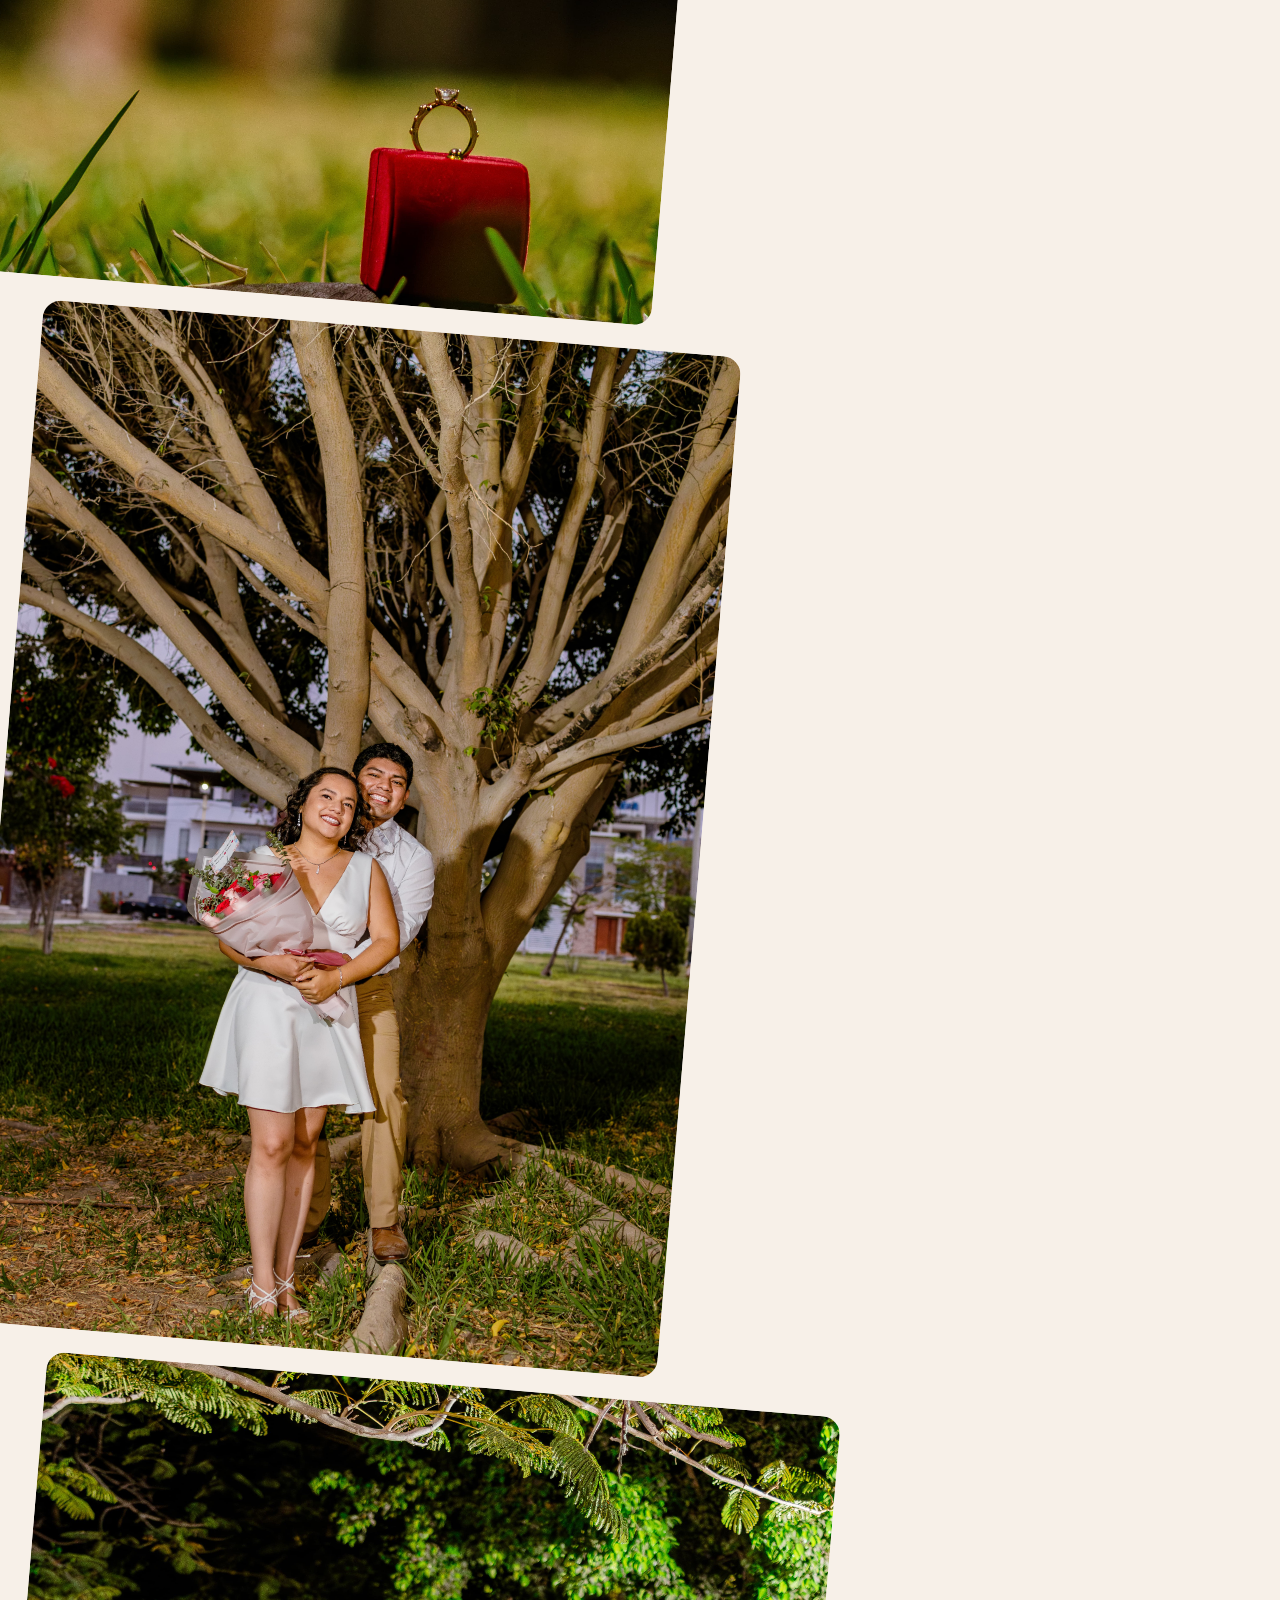
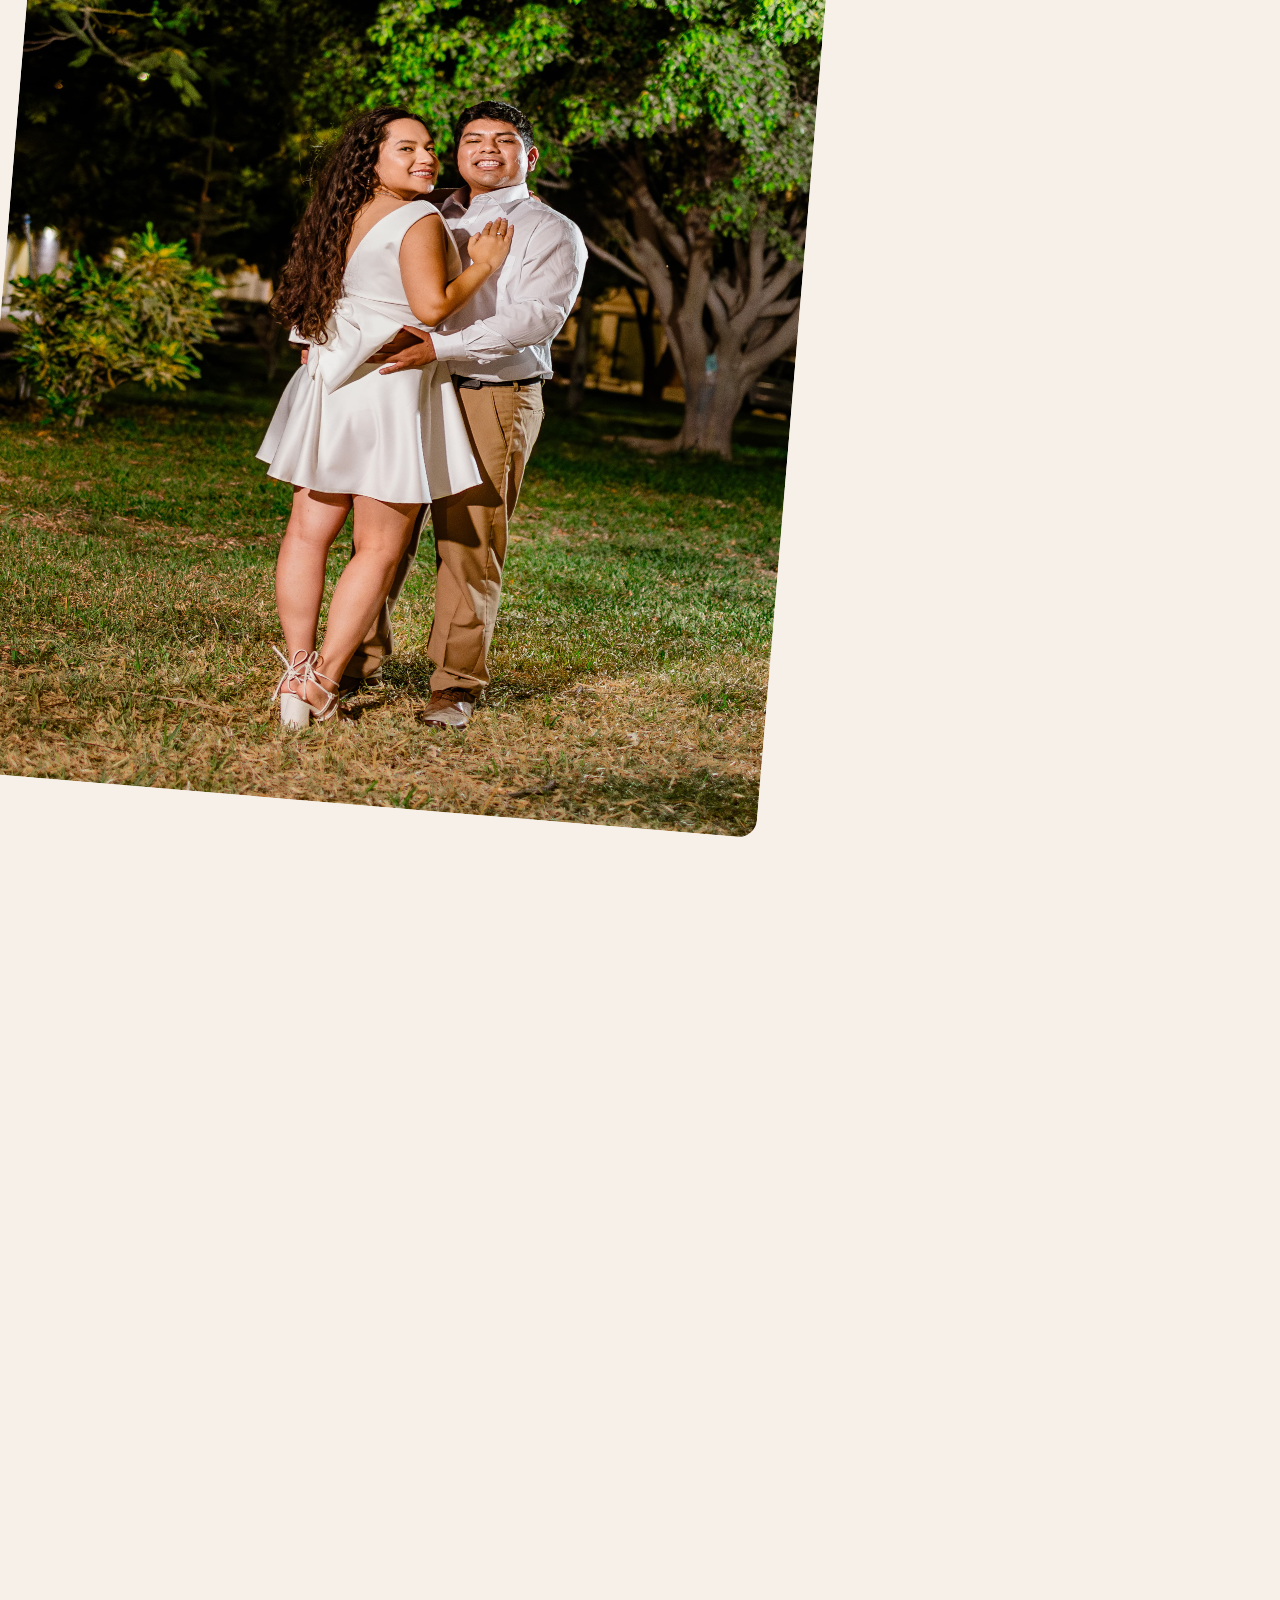
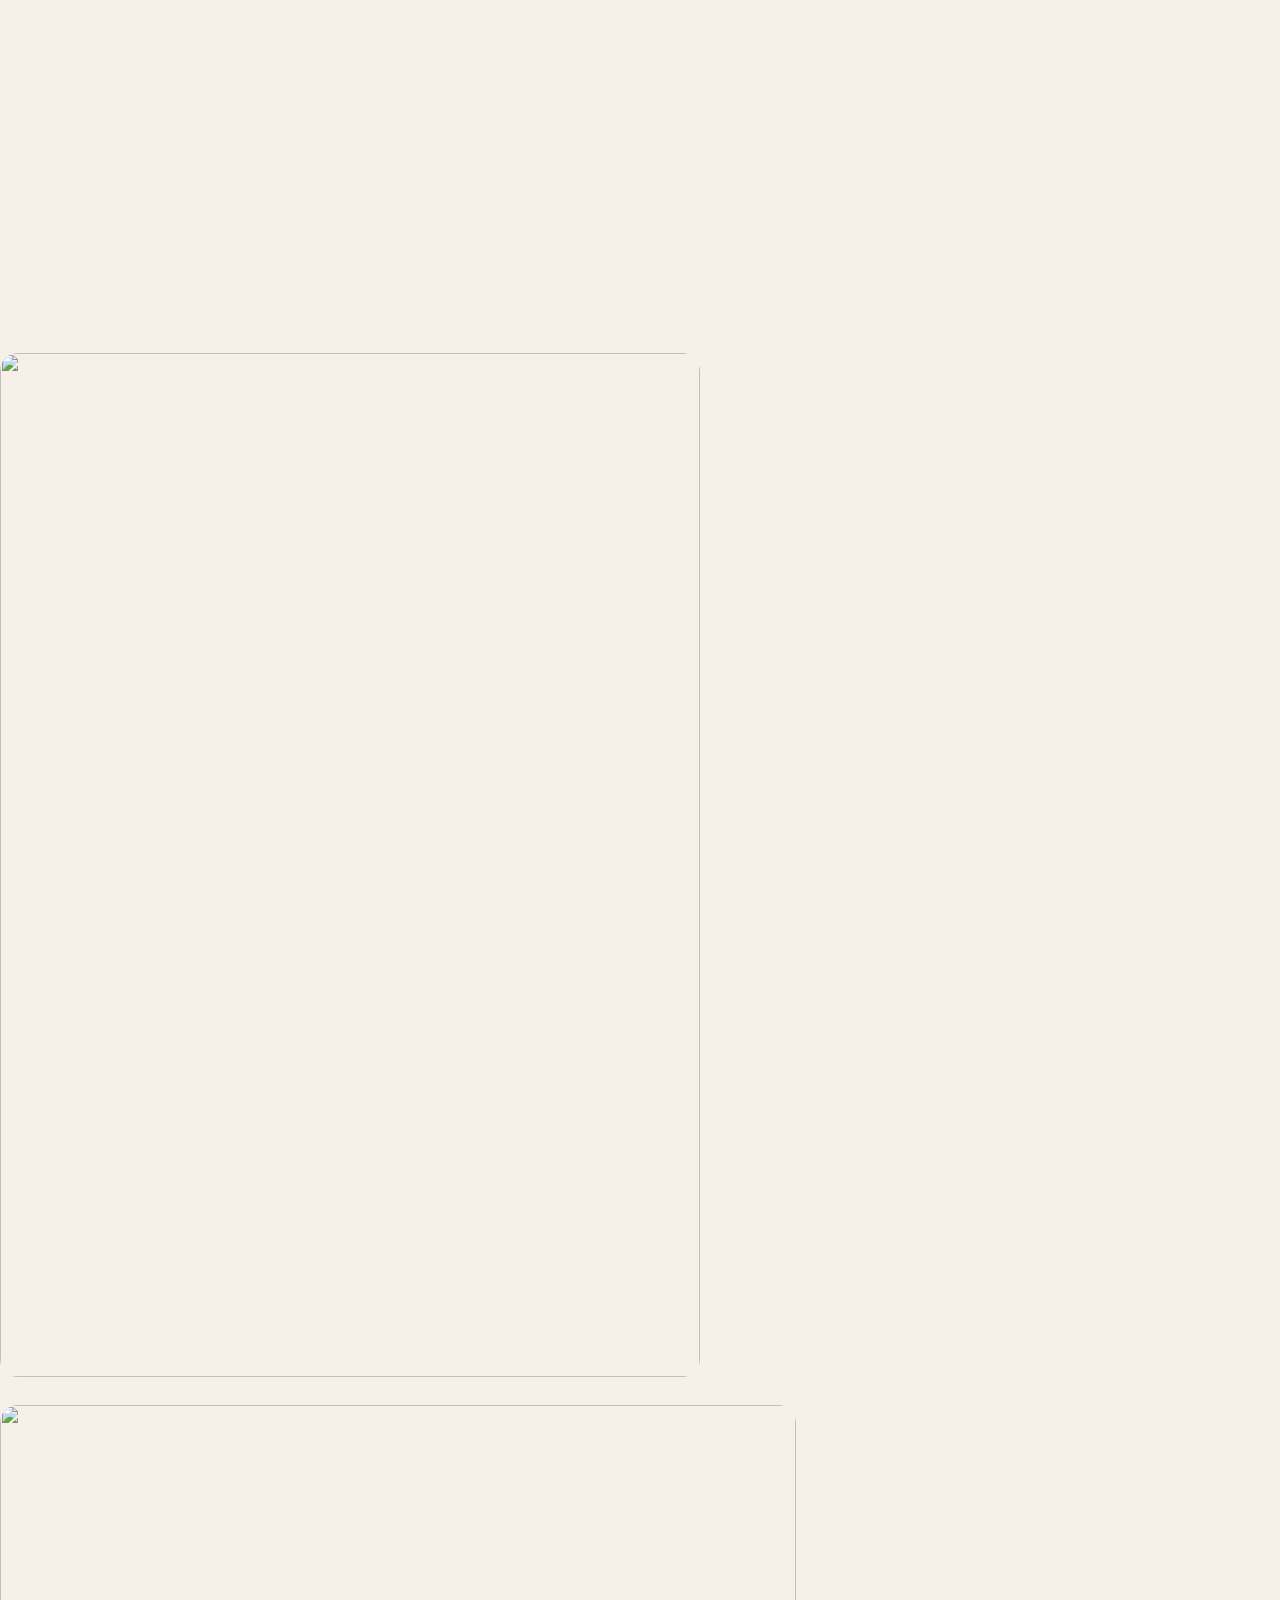
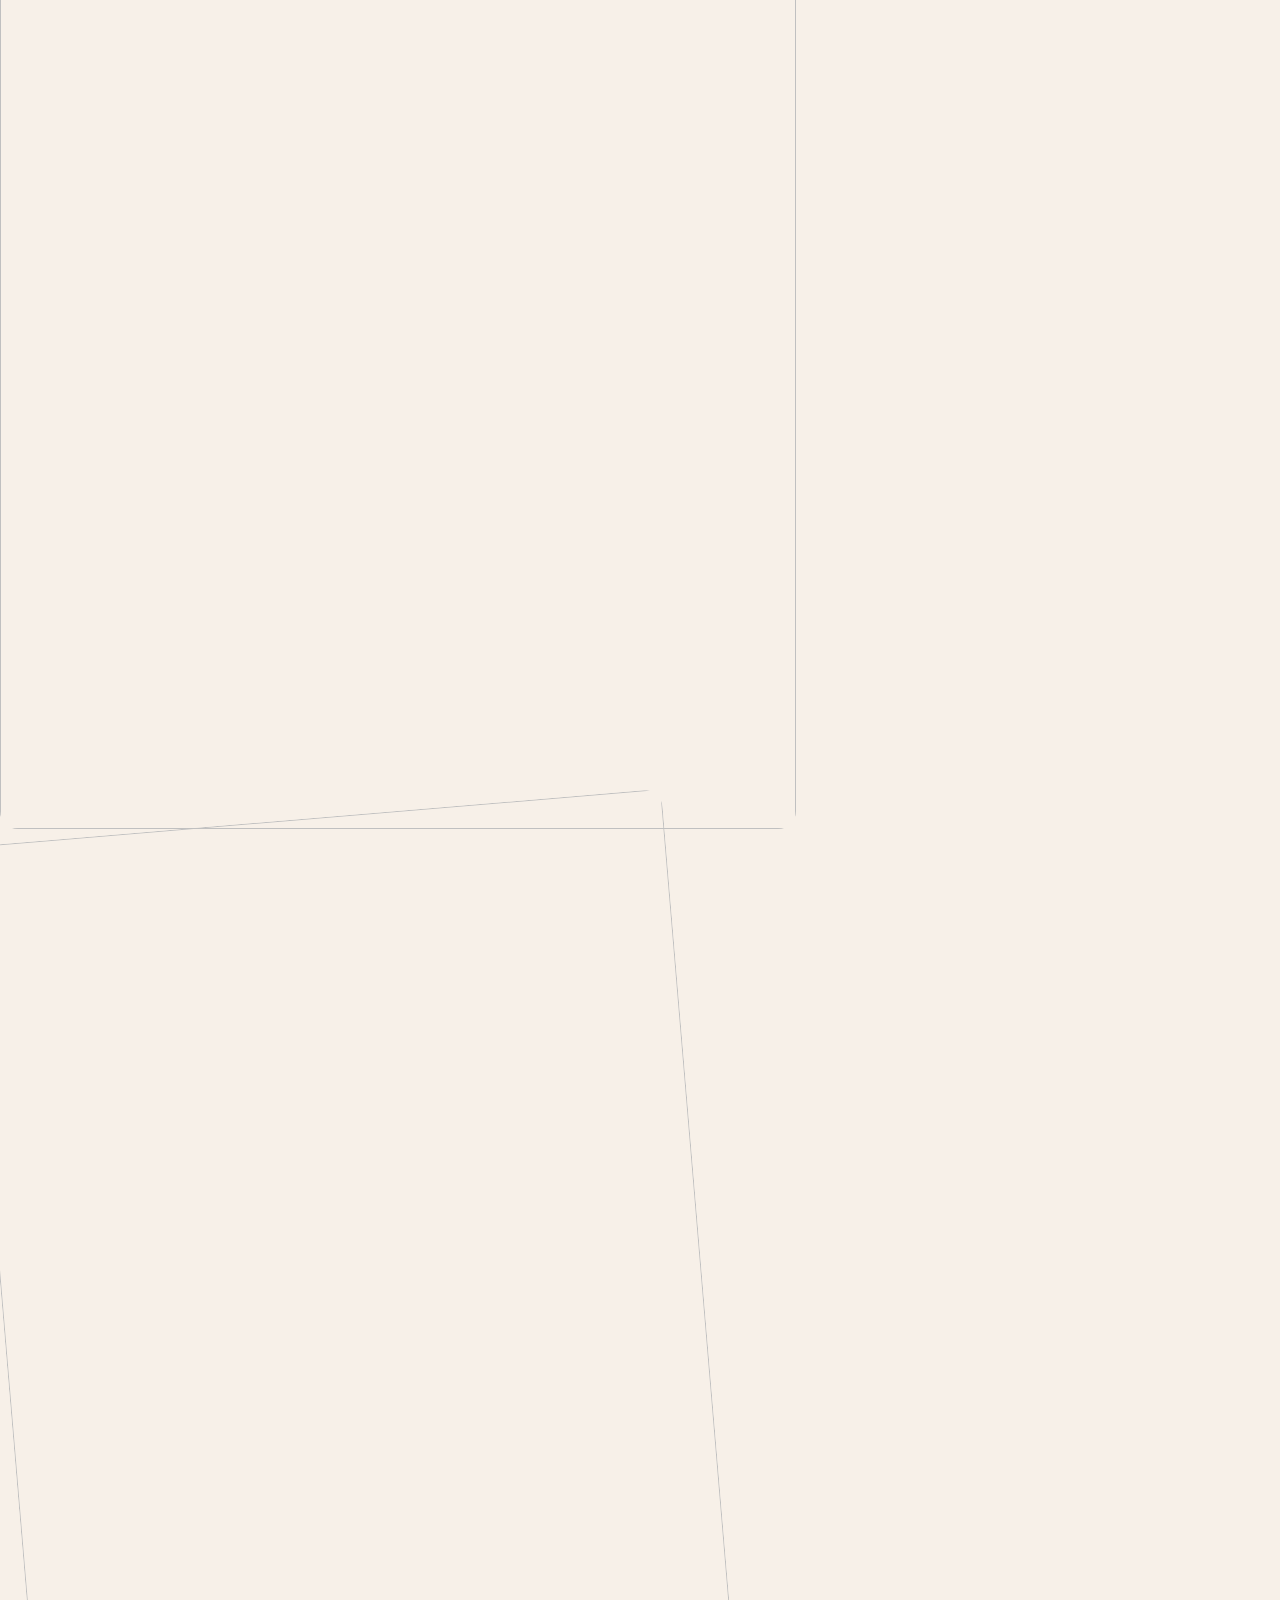
==== commit 38589c50: "Correcciones de orden" ====
--- a/index.html
+++ b/index.html
@@ -12633,7 +12633,7 @@
               >
                 <div class="elementor-widget-container">
                   <h2 class="elementor-heading-title elementor-size-default">
-                    Carlos
+                    Diana
                   </h2>
                 </div>
               </div>
@@ -12657,7 +12657,7 @@
               >
                 <div class="elementor-widget-container">
                   <h2 class="elementor-heading-title elementor-size-default">
-                    Diana
+                    Carlos
                   </h2>
                 </div>
               </div>
@@ -12859,7 +12859,7 @@
               data-widget_type="text-editor.default"
             >
               <div class="elementor-widget-container">
-                <p style="text-align: center">en su honor</p>
+                <p style="text-align: center">en tu honor</p>
               </div>
             </div>
             <div
@@ -13527,7 +13527,7 @@
               <div class="elementor-button-wrapper">
                 <a
                   class="elementor-button elementor-button-link elementor-size-sm"
-                  href="https://www.google.com/calendar/render?action=TEMPLATE&amp;text=Nuestra%20Boda%Carlos%20y%20Diana&amp;details=Templo%20San%20Agustín&amp;dates=20250808T113000/20250808T000000&amp;location=https://maps.app.goo.gl/US9Y57NSYNjJDtaBA?g_st=awb"
+                  href="https://www.google.com/calendar/render?action=TEMPLATE&amp;text=Nuestra%20Boda%Carlos%20y%20Diana&amp;details=Iglesia%20San%20Sebástian&amp;dates=20260314T113000/20260314T000000&amp;location=https://maps.app.goo.gl/fzfGxTdbgYBpA4rE6"
                   target="_blank"
                   rel="noopener"
                 >
@@ -13603,7 +13603,8 @@
                   style="text-align: center"
                   data-testid="richTextElement"
                 >
-                  CON LA BENDICIÓN DE DIOS Y DE NUESTROS PADRES
+                  CON LA BENDICIÓN DE DIOS <br>
+                  Y DE NUESTROS PADRES
                 </div>
               </div>
             </div>
@@ -13878,7 +13879,8 @@
                           <h2
                             class="elementor-heading-title elementor-size-default"
                           >
-                            Santuario del Perpetuo Socorro Iglesia San Sebástian
+                            Santuario del Perpetuo Socorro Iglesia San Sebástian 
+                            Jr. Moquegua con Ca. Tacna, Piura
                           </h2>
                         </div>
                       </div>
@@ -13959,7 +13961,7 @@
                 >
                   <div class="elementor-widget-container">
                     <h2 class="elementor-heading-title elementor-size-default">
-                      CEREMONIA CIVIL
+                      CEREMONIA CIVIL Y RECEPCIÓN
                     </h2>
                   </div>
                 </div>
@@ -13984,7 +13986,7 @@
                           <h2
                             class="elementor-heading-title elementor-size-default"
                           >
-                            7:00 p.m.
+                            6:30 p.m.
                           </h2>
                         </div>
                       </div>
@@ -14005,7 +14007,8 @@
                         <h2
                           class="elementor-heading-title elementor-size-default"
                         >
-                          La masión de Don Alfredo La Legua Piura
+                          La Mansión de Don Alfredo  
+                          Av Principal Centro Poblado La Legua                          
                         </h2>
                       </div>
                     </div>
@@ -14131,7 +14134,7 @@
                         <h2
                           class="elementor-heading-title elementor-size-default"
                         >
-                          La masión de Don Alfredo La Legua Piura
+                          La mansión de Don Alfredo La Legua Piura
                         </h2>
                       </div>
                     </div>
@@ -14248,7 +14251,7 @@
                 data-element_type="widget"
                 data-widget_type="text-editor.default"
               >
-                <div class="elementor-widget-container"><p>Formal</p></div>
+                <div class="elementor-widget-container"><p style="font-weight:bold">Formal</p><p>Evitar tonos blancos o similares</p></div>
               </div>
             </div>
           </div>
@@ -14437,7 +14440,7 @@
                 data-element_type="widget"
                 data-widget_type="text-editor.default"
               >
-                <div class="elementor-widget-container"><p>7:00 p.m.</p></div>
+                <div class="elementor-widget-container"><p>6:30 p.m.</p></div>
               </div>
               <div
                 class="elementor-element elementor-element-8ffafea elementor-widget-mobile__width-inherit elementor-widget elementor-widget-text-editor"
@@ -14540,7 +14543,7 @@
                 data-element_type="widget"
                 data-widget_type="text-editor.default"
               >
-                <div class="elementor-widget-container"><p>7:30 p.m.</p></div>
+                <div class="elementor-widget-container"><p>7:00 p.m.</p></div>
               </div>
               <div
                 class="elementor-element elementor-element-6f93afa elementor-widget-mobile__width-inherit elementor-widget elementor-widget-text-editor"
@@ -14610,7 +14613,7 @@
                 data-widget_type="text-editor.default"
               >
                 <div class="elementor-widget-container">
-                  <p>Entrada de Novios</p>
+                  <p>Actos Protocolares</p>
                 </div>
               </div>
             </div>
@@ -14680,8 +14683,8 @@
               <div
                 class="elementor-element elementor-element-0166fde itinerario elementor-align-center elementor-widget elementor-widget-lottie"
                 data-id="0166fde"
-                data-element_type="widget"
-                data-settings='{"source_json":{"url":"https:\/\/invitali.com\/wp-content\/uploads\/2025\/05\/vals.json","id":36425,"size":"","alt":"","source":"library"},"loop":"yes","reverse_animation":"yes","source":"media_file","caption_source":"none","link_to":"none","trigger":"arriving_to_viewport","viewport":{"unit":"%","size":"","sizes":{"start":0,"end":100}},"play_speed":{"unit":"px","size":1,"sizes":[]},"start_point":{"unit":"%","size":0,"sizes":[]},"end_point":{"unit":"%","size":100,"sizes":[]},"renderer":"svg"}'
+                data-element_type="widget"                
+                data-settings='{"source_json":{"url":"https:\/\/invitali.com\/wp-content\/uploads\/2025\/05\/14-Cena.json","id":36327,"size":"","alt":"","source":"library"},"loop":"yes","reverse_animation":"yes","source":"media_file","caption_source":"none","link_to":"none","trigger":"arriving_to_viewport","viewport":{"unit":"%","size":"","sizes":{"start":0,"end":100}},"play_speed":{"unit":"px","size":1,"sizes":[]},"start_point":{"unit":"%","size":0,"sizes":[]},"end_point":{"unit":"%","size":100,"sizes":[]},"renderer":"svg"}'
                 data-widget_type="lottie.default"
               >
                 <div class="elementor-widget-container">
@@ -14704,7 +14707,7 @@
                 data-element_type="widget"
                 data-widget_type="text-editor.default"
               >
-                <div class="elementor-widget-container"><p>8:15 p.m.</p></div>
+                <div class="elementor-widget-container"><p>8:30 p.m.</p></div>
               </div>
               <div
                 class="elementor-element elementor-element-34e60cd elementor-widget-mobile__width-inherit elementor-widget elementor-widget-text-editor"
@@ -14713,7 +14716,7 @@
                 data-widget_type="text-editor.default"
               >
                 <div class="elementor-widget-container">
-                  <p>Baile de Novios</p>
+                  <p>Cena</p>
                 </div>
               </div>
             </div>
@@ -14765,7 +14768,7 @@
                 data-element_type="widget"
                 data-widget_type="text-editor.default"
               >
-                <div class="elementor-widget-container"><p>9:00 p.m.</p></div>
+                <div class="elementor-widget-container"><p>9:30 p.m.</p></div>
               </div>
               <div
                 class="elementor-element elementor-element-f2bc904 elementor-widget-mobile__width-inherit elementor-widget elementor-widget-text-editor"
@@ -14773,7 +14776,7 @@
                 data-element_type="widget"
                 data-widget_type="text-editor.default"
               >
-                <div class="elementor-widget-container"><p>Cena</p></div>
+                <div class="elementor-widget-container"><p>Fiesta</p></div>
               </div>
             </div>
             <div
@@ -14786,7 +14789,7 @@
                 class="elementor-element elementor-element-1bba2e8 itinerario elementor-align-center elementor-widget elementor-widget-lottie"
                 data-id="1bba2e8"
                 data-element_type="widget"
-                data-settings='{"source_json":{"url":"https:\/\/invitali.com\/wp-content\/uploads\/2025\/05\/14-Cena.json","id":36327,"size":"","alt":"","source":"library"},"loop":"yes","reverse_animation":"yes","source":"media_file","caption_source":"none","link_to":"none","trigger":"arriving_to_viewport","viewport":{"unit":"%","size":"","sizes":{"start":0,"end":100}},"play_speed":{"unit":"px","size":1,"sizes":[]},"start_point":{"unit":"%","size":0,"sizes":[]},"end_point":{"unit":"%","size":100,"sizes":[]},"renderer":"svg"}'
+                data-settings='{"source_json":{"url":"https:\/\/invitali.com\/wp-content\/uploads\/2025\/05\/vals.json","id":36425,"size":"","alt":"","source":"library"},"loop":"yes","reverse_animation":"yes","source":"media_file","caption_source":"none","link_to":"none","trigger":"arriving_to_viewport","viewport":{"unit":"%","size":"","sizes":{"start":0,"end":100}},"play_speed":{"unit":"px","size":1,"sizes":[]},"start_point":{"unit":"%","size":0,"sizes":[]},"end_point":{"unit":"%","size":100,"sizes":[]},"renderer":"svg"}'
                 data-widget_type="lottie.default"
               >
                 <div class="elementor-widget-container">
@@ -15443,7 +15446,7 @@
                 <a
                   href="wp-content/uploads/fotos/Fondos1.jpg"
                   data-elementor-open-lightbox="yes"
-                  data-elementor-lightbox-title="muestras novios 3"
+                  data-elementor-lightbox-title="Nuestro compromiso 1"
                   data-e-action-hash="#elementor-action%3Aaction%3Dlightbox%26settings%3DeyJpZCI6MTcxMTgsInVybCI6Imh0dHBzOlwvXC9pbnZpdGFsaS5jb21cL3dwLWNvbnRlbnRcL3VwbG9hZHNcLzIwMjRcLzEwXC9tdWVzdHJhcy1ub3Zpb3MtMy53ZWJwIn0%3D"
                 >
                   <!-- Aqui comienza la galeria de fotos -->
@@ -15486,7 +15489,7 @@
                 <a
                   href="wp-content/uploads/fotos/Fondo3.jpg"
                   data-elementor-open-lightbox="yes"
-                  data-elementor-lightbox-title="muestras novios 29"
+                  data-elementor-lightbox-title="Nuestro compromiso 2"
                   data-e-action-hash="#elementor-action%3Aaction%3Dlightbox%26settings%3DeyJpZCI6MTcxMTUsInVybCI6Imh0dHBzOlwvXC9pbnZpdGFsaS5jb21cL3dwLWNvbnRlbnRcL3VwbG9hZHNcLzIwMjRcLzEwXC9tdWVzdHJhcy1ub3Zpb3MtMjkud2VicCJ9"
                 >
                   <img
@@ -15528,7 +15531,7 @@
                 <a
                   href="wp-content/uploads/fotos/image18.jpg"
                   data-elementor-open-lightbox="yes"
-                  data-elementor-lightbox-title="muestras novios 8"
+                  data-elementor-lightbox-title="Nuestro compromiso 3"
                   data-e-action-hash="#elementor-action%3Aaction%3Dlightbox%26settings%3DeyJpZCI6MTcxMTIsInVybCI6Imh0dHBzOlwvXC9pbnZpdGFsaS5jb21cL3dwLWNvbnRlbnRcL3VwbG9hZHNcLzIwMjRcLzEwXC9tdWVzdHJhcy1ub3Zpb3MtOC53ZWJwIn0%3D"
                 >
                   <img
@@ -15585,7 +15588,7 @@
                 <a
                   href="wp-content/uploads/fotos/image20.jpg"
                   data-elementor-open-lightbox="yes"
-                  data-elementor-lightbox-title="muestras novios 26"
+                  data-elementor-lightbox-title="Nuestro compromiso 4"
                   data-e-action-hash="#elementor-action%3Aaction%3Dlightbox%26settings%3DeyJpZCI6MTcxMTcsInVybCI6Imh0dHBzOlwvXC9pbnZpdGFsaS5jb21cL3dwLWNvbnRlbnRcL3VwbG9hZHNcLzIwMjRcLzEwXC9tdWVzdHJhcy1ub3Zpb3MtMjYud2VicCJ9"
                 >
                   <img
@@ -15619,7 +15622,7 @@
                 <a
                   href="wp-content/uploads/fotos/image6.jpg"
                   data-elementor-open-lightbox="yes"
-                  data-elementor-lightbox-title="muestras novios 28"
+                  data-elementor-lightbox-title="Nuestro compromiso 5"
                   data-e-action-hash="#elementor-action%3Aaction%3Dlightbox%26settings%3DeyJpZCI6MTcxMTQsInVybCI6Imh0dHBzOlwvXC9pbnZpdGFsaS5jb21cL3dwLWNvbnRlbnRcL3VwbG9hZHNcLzIwMjRcLzEwXC9tdWVzdHJhcy1ub3Zpb3MtMjgud2VicCJ9"
                 >
                   <img
@@ -15653,7 +15656,7 @@
                 <a
                   href="wp-content/uploads/fotos/image22.jpg"
                   data-elementor-open-lightbox="yes"
-                  data-elementor-lightbox-title="muestras novios 16"
+                  data-elementor-lightbox-title="Nuestro compromiso con Chocho"
                   data-e-action-hash="#elementor-action%3Aaction%3Dlightbox%26settings%3DeyJpZCI6MTcxMTAsInVybCI6Imh0dHBzOlwvXC9pbnZpdGFsaS5jb21cL3dwLWNvbnRlbnRcL3VwbG9hZHNcLzIwMjRcLzEwXC9tdWVzdHJhcy1ub3Zpb3MtMTYud2VicCJ9"
                 >
                   <img
@@ -15707,7 +15710,7 @@
                 <a
                   href="wp-content/uploads/fotos/image8.jpg"
                   data-elementor-open-lightbox="yes"
-                  data-elementor-lightbox-title="muestras novios 31"
+                  data-elementor-lightbox-title="Nuestro compromiso 7"
                   data-e-action-hash="#elementor-action%3Aaction%3Dlightbox%26settings%3DeyJpZCI6MTcxMTYsInVybCI6Imh0dHBzOlwvXC9pbnZpdGFsaS5jb21cL3dwLWNvbnRlbnRcL3VwbG9hZHNcLzIwMjRcLzEwXC9tdWVzdHJhcy1ub3Zpb3MtMzEud2VicCJ9"
                 >
                   <img
@@ -15749,7 +15752,7 @@
                 <a
                   href="wp-content/uploads/fotos/image17.jpg"
                   data-elementor-open-lightbox="yes"
-                  data-elementor-lightbox-title="muestras novios 27"
+                  data-elementor-lightbox-title="Nuestro compromiso 8"
                   data-e-action-hash="#elementor-action%3Aaction%3Dlightbox%26settings%3DeyJpZCI6MTcxMTMsInVybCI6Imh0dHBzOlwvXC9pbnZpdGFsaS5jb21cL3dwLWNvbnRlbnRcL3VwbG9hZHNcLzIwMjRcLzEwXC9tdWVzdHJhcy1ub3Zpb3MtMjcud2VicCJ9"
                 >
                   <img
@@ -15791,7 +15794,7 @@
                 <a
                   href="wp-content/uploads/fotos/image4.jpg"
                   data-elementor-open-lightbox="yes"
-                  data-elementor-lightbox-title="muestras novios 25"
+                  data-elementor-lightbox-title="Nuestro compromiso 9"
                   data-e-action-hash="#elementor-action%3Aaction%3Dlightbox%26settings%3DeyJpZCI6MTcxMTEsInVybCI6Imh0dHBzOlwvXC9pbnZpdGFsaS5jb21cL3dwLWNvbnRlbnRcL3VwbG9hZHNcLzIwMjRcLzEwXC9tdWVzdHJhcy1ub3Zpb3MtMjUud2VicCJ9"
                 >
                   <img
@@ -16302,6 +16305,18 @@
               </div>
             </div>
           </div>
+          <!-- <div class="elementor-element elementor-element-80f029c elementor-widget__width-inherit elementor-align-center elementor-widget elementor-widget-lottie" 
+            data-id="80f029c" 
+            data-element_type="widget" 
+            data-e-type="widget" 
+            data-settings="{&quot;source_json&quot;:{&quot;url&quot;:&quot;https:\/\/invitali.com\/wp-content\/uploads\/2025\/06\/Pajarito.json&quot;,&quot;id&quot;:42306,&quot;size&quot;:&quot;&quot;,&quot;alt&quot;:&quot;&quot;,&quot;source&quot;:&quot;library&quot;},&quot;loop&quot;:&quot;yes&quot;,&quot;source&quot;:&quot;media_file&quot;,&quot;caption_source&quot;:&quot;none&quot;,&quot;link_to&quot;:&quot;none&quot;,&quot;trigger&quot;:&quot;arriving_to_viewport&quot;,&quot;viewport&quot;:{&quot;unit&quot;:&quot;%&quot;,&quot;size&quot;:&quot;&quot;,&quot;sizes&quot;:{&quot;start&quot;:0,&quot;end&quot;:100}},&quot;play_speed&quot;:{&quot;unit&quot;:&quot;px&quot;,&quot;size&quot;:1,&quot;sizes&quot;:[]},&quot;start_point&quot;:{&quot;unit&quot;:&quot;%&quot;,&quot;size&quot;:0,&quot;sizes&quot;:[]},&quot;end_point&quot;:{&quot;unit&quot;:&quot;%&quot;,&quot;size&quot;:100,&quot;sizes&quot;:[]},&quot;renderer&quot;:&quot;svg&quot;}" data-widget_type="lottie.default">
+            <div class="elementor-widget-container">
+              <div class="e-lottie__container">
+                <div class="e-lottie__animation">
+                </div>
+              </div>
+            </div>
+          </div> -->
           <div
             class="elementor-element elementor-element-6512a17 elementor-widget__width-initial elementor-invisible elementor-widget elementor-widget-text-editor"
             data-id="6512a17"
@@ -16316,12 +16331,11 @@
                 data-testid="richTextElement"
               >
                 <p class="p1" style="text-align: center">
-                  La fiesta comenzará puntualmente, y queremos que disfrutes con
-                  nosotros de cada detalle.
+                  La fiesta comenzará puntualmente. Nos encantaría que llegues a tiempo para disfrutar cada detalle con nosotros
                 </p>
-                <p class="p1" style="text-align: center">
+                <!-- <p class="p1" style="text-align: center">
                   ¡Te agradeceríamos que llegues a tiempo!
-                </p>
+                </p> -->
               </div>
             </div>
           </div>
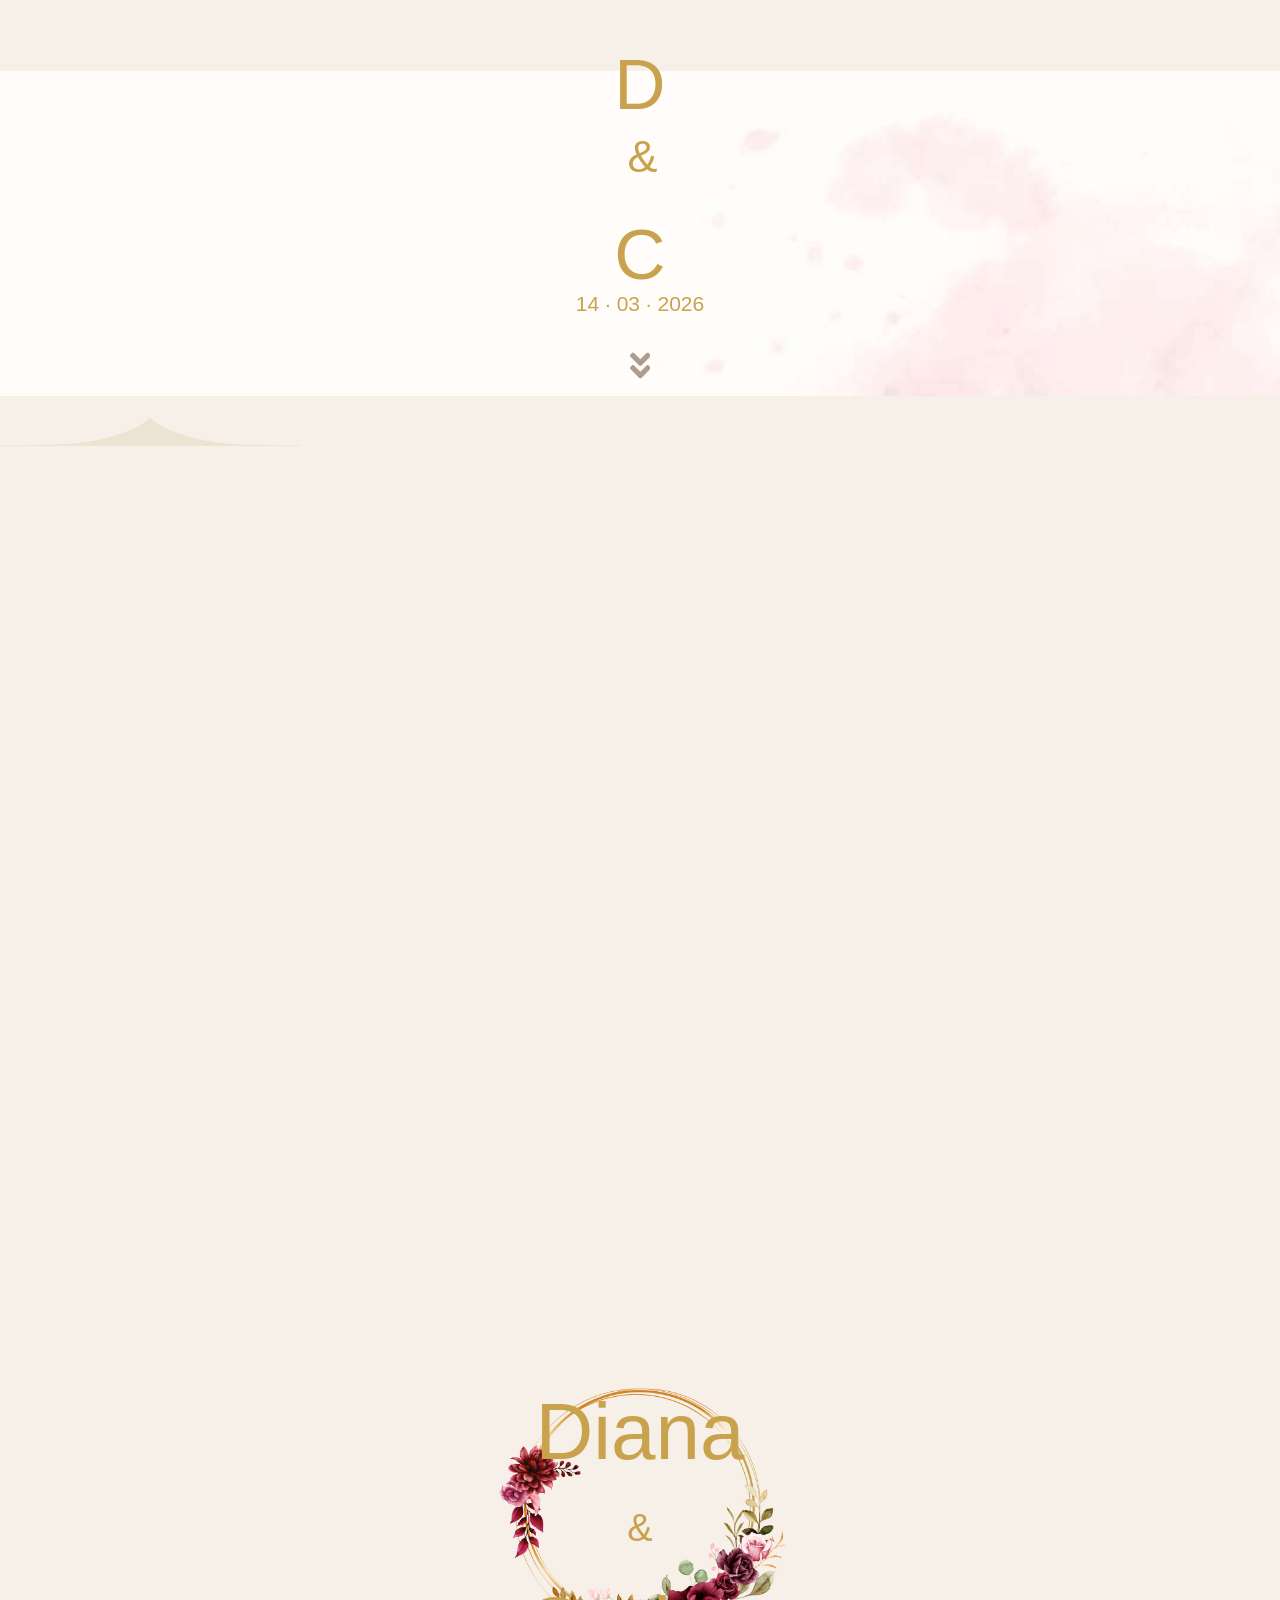
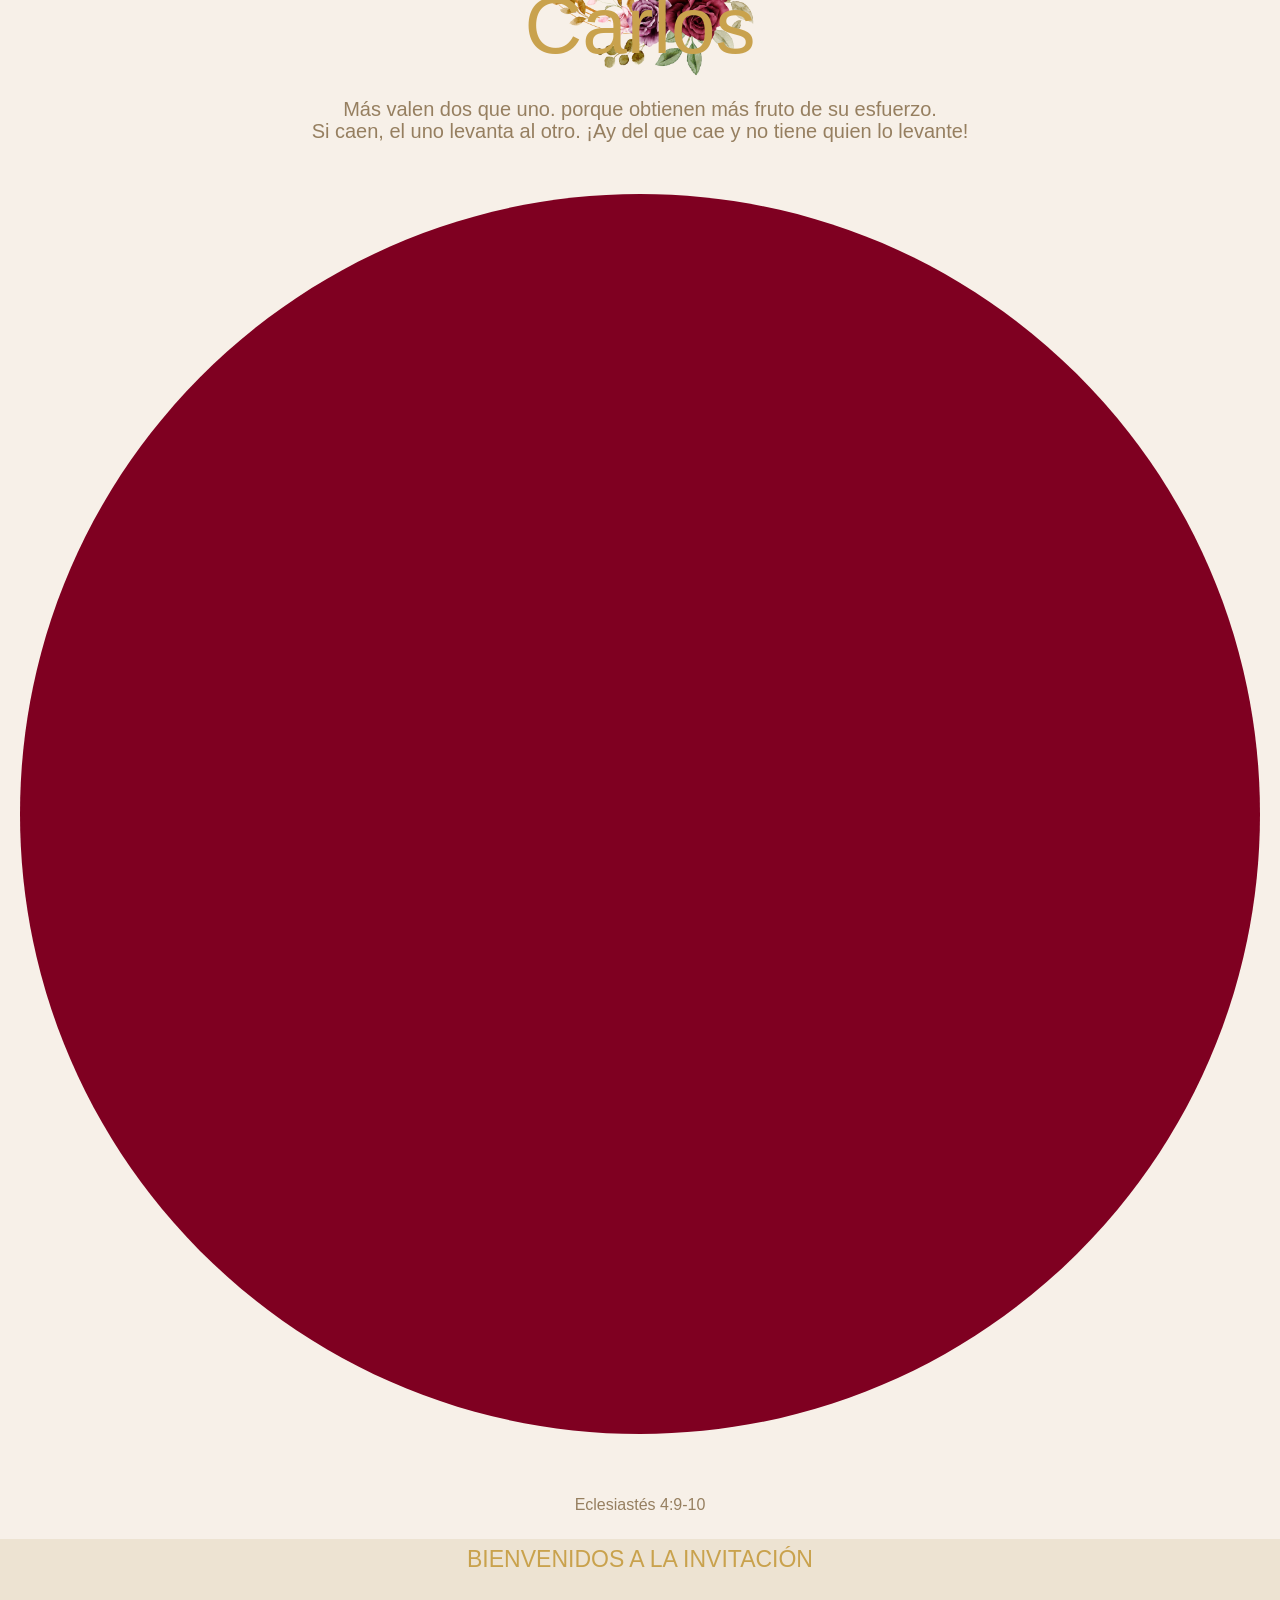
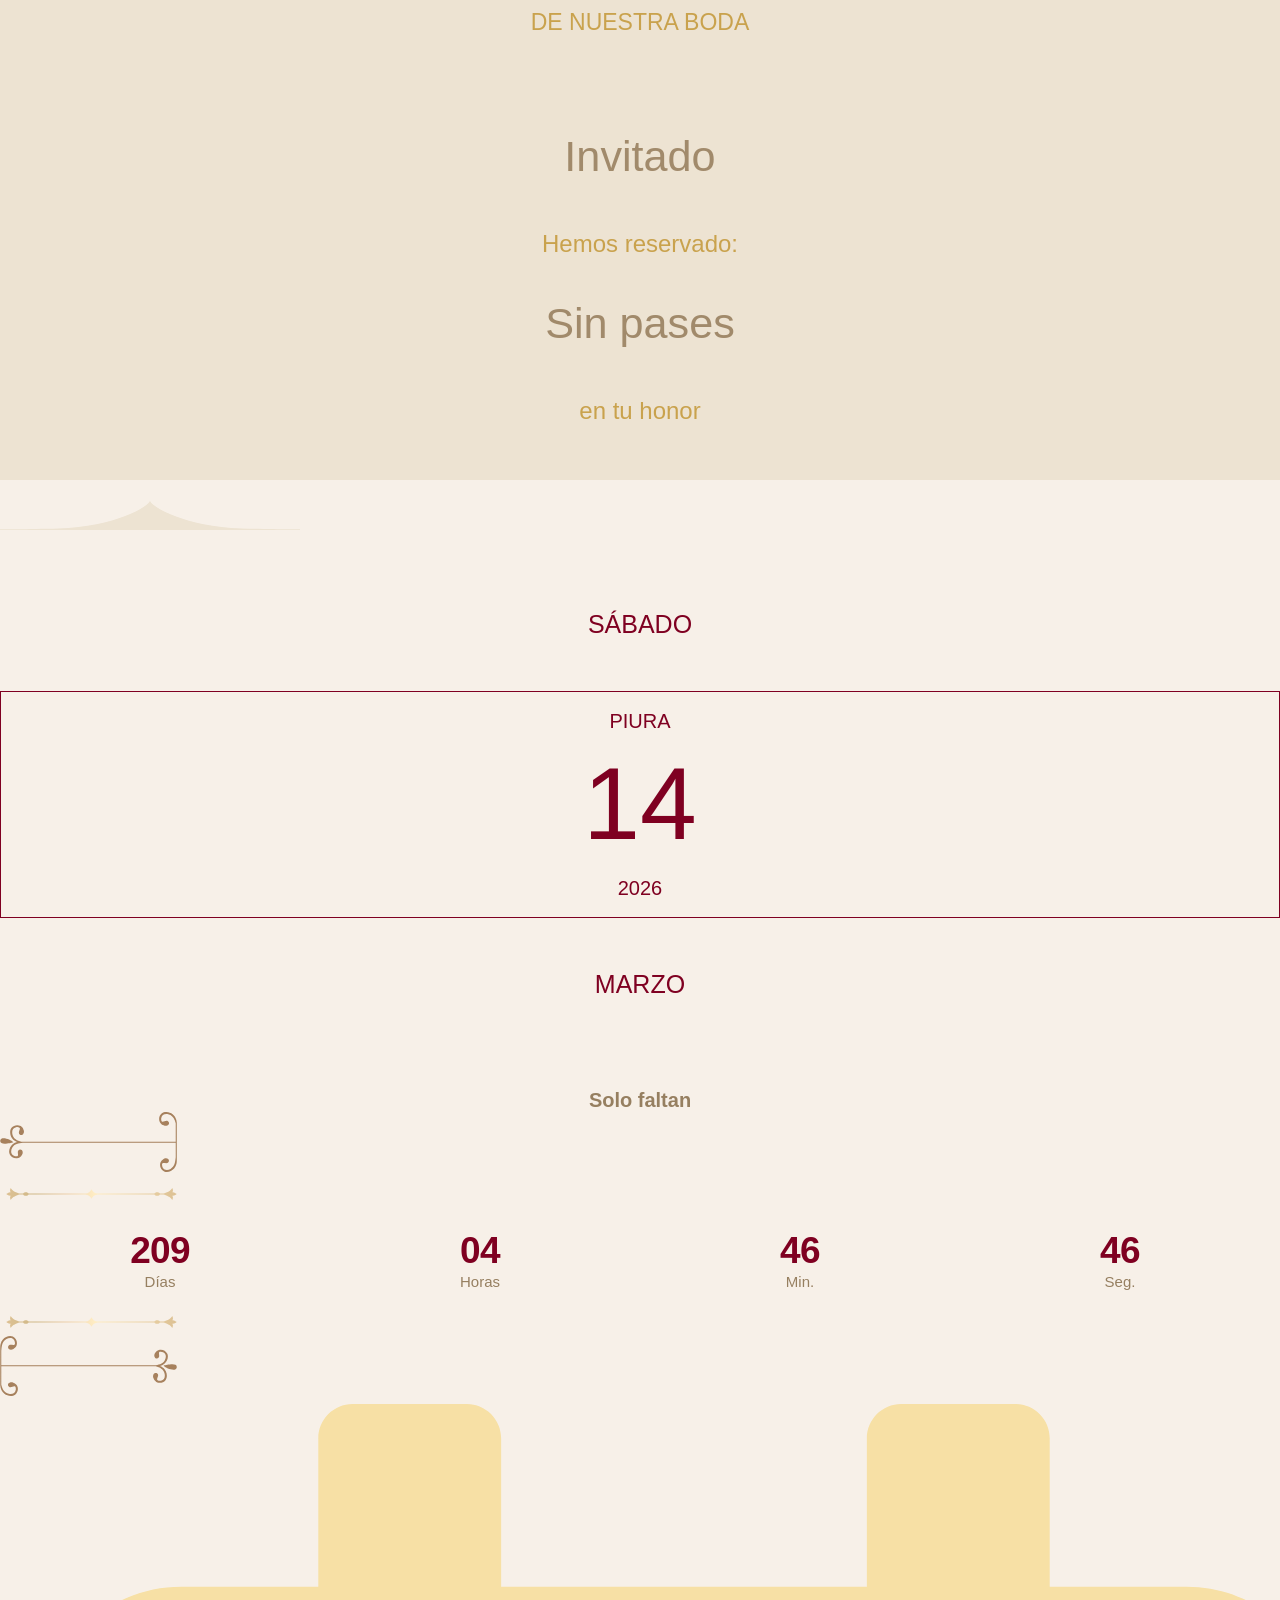
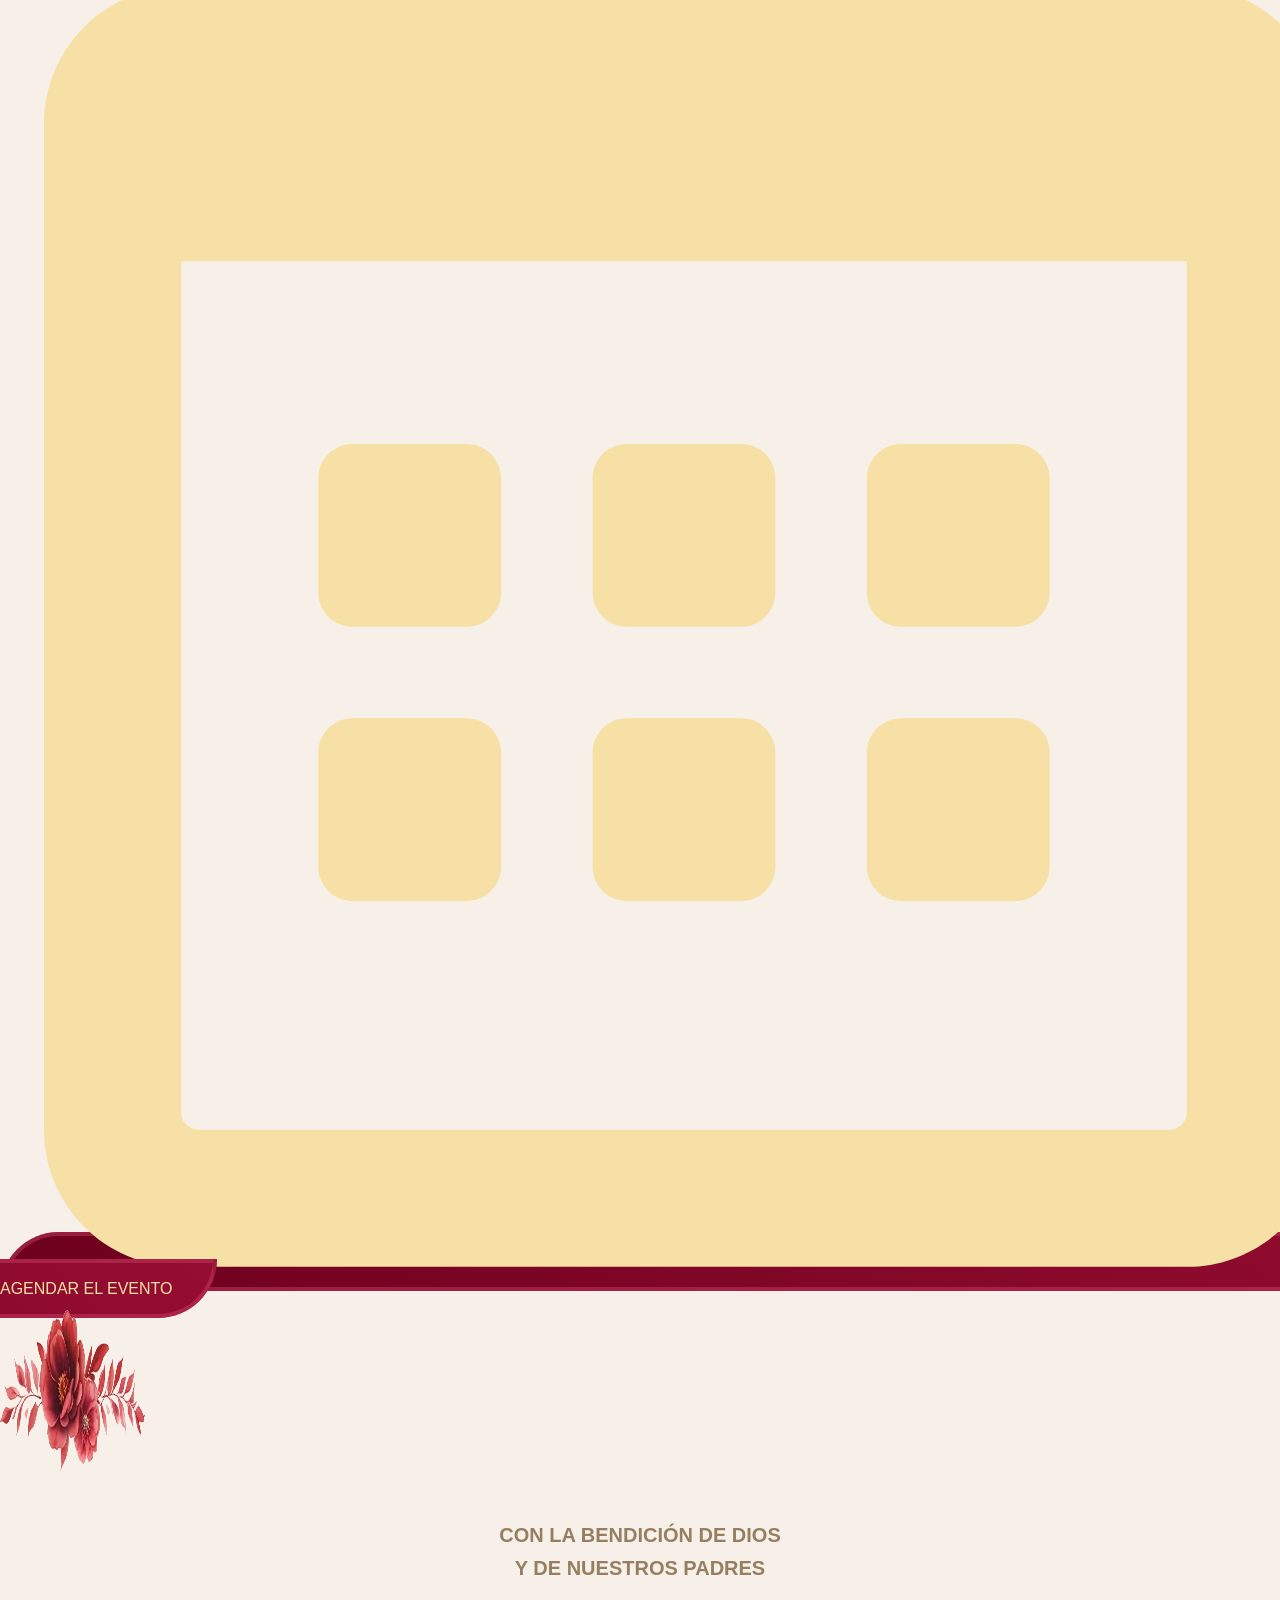
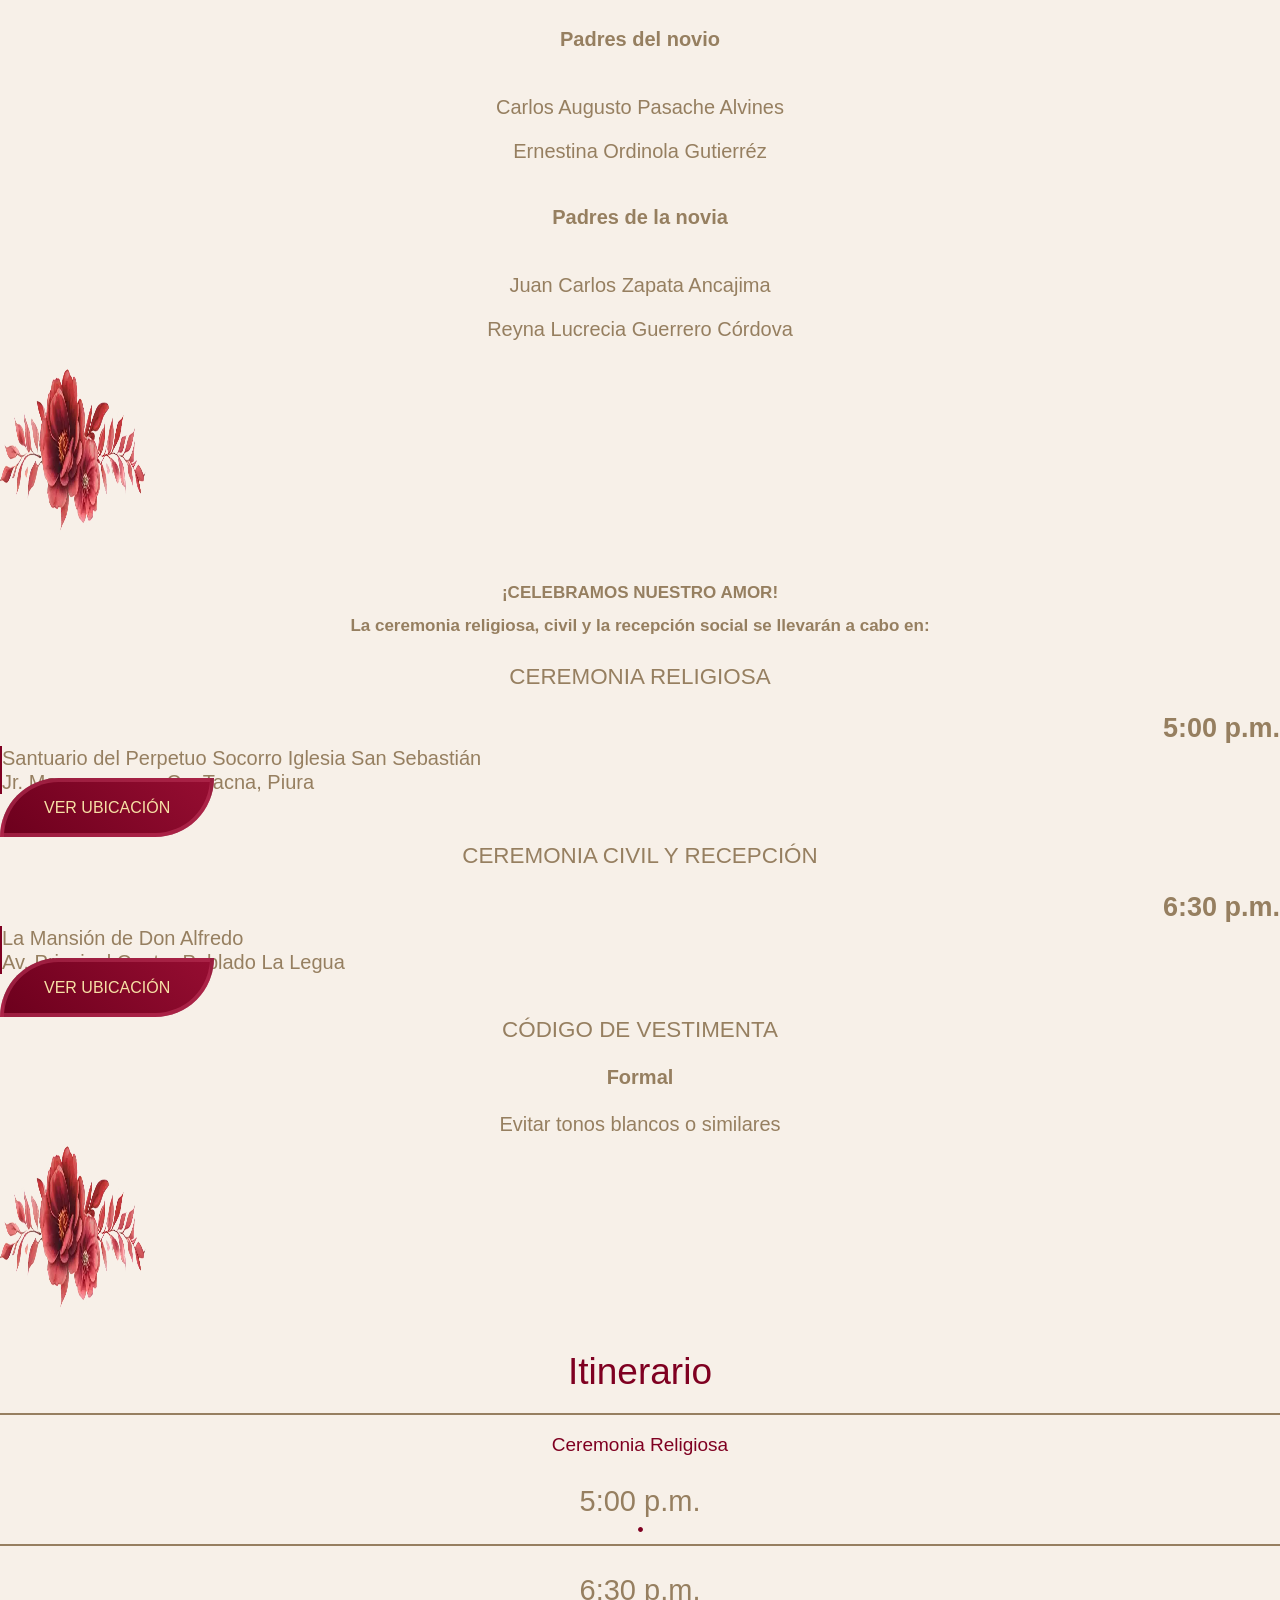
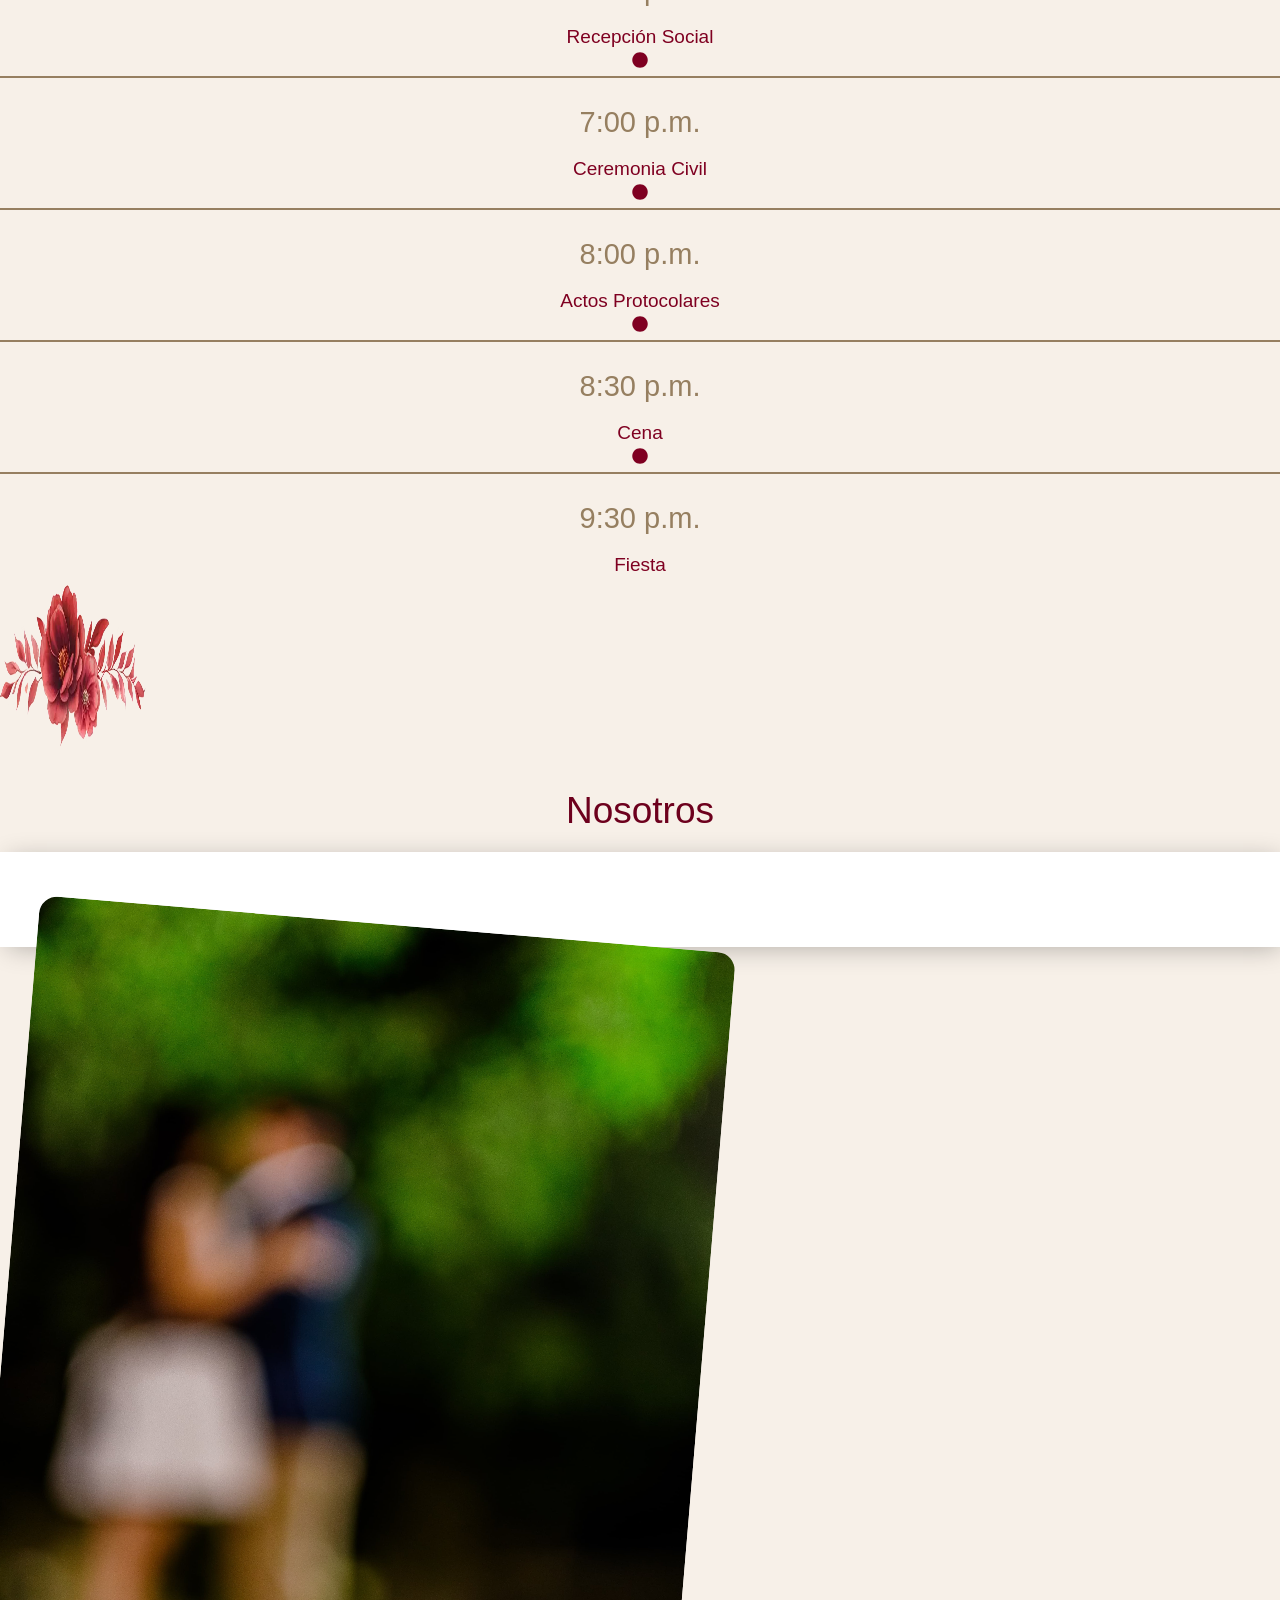
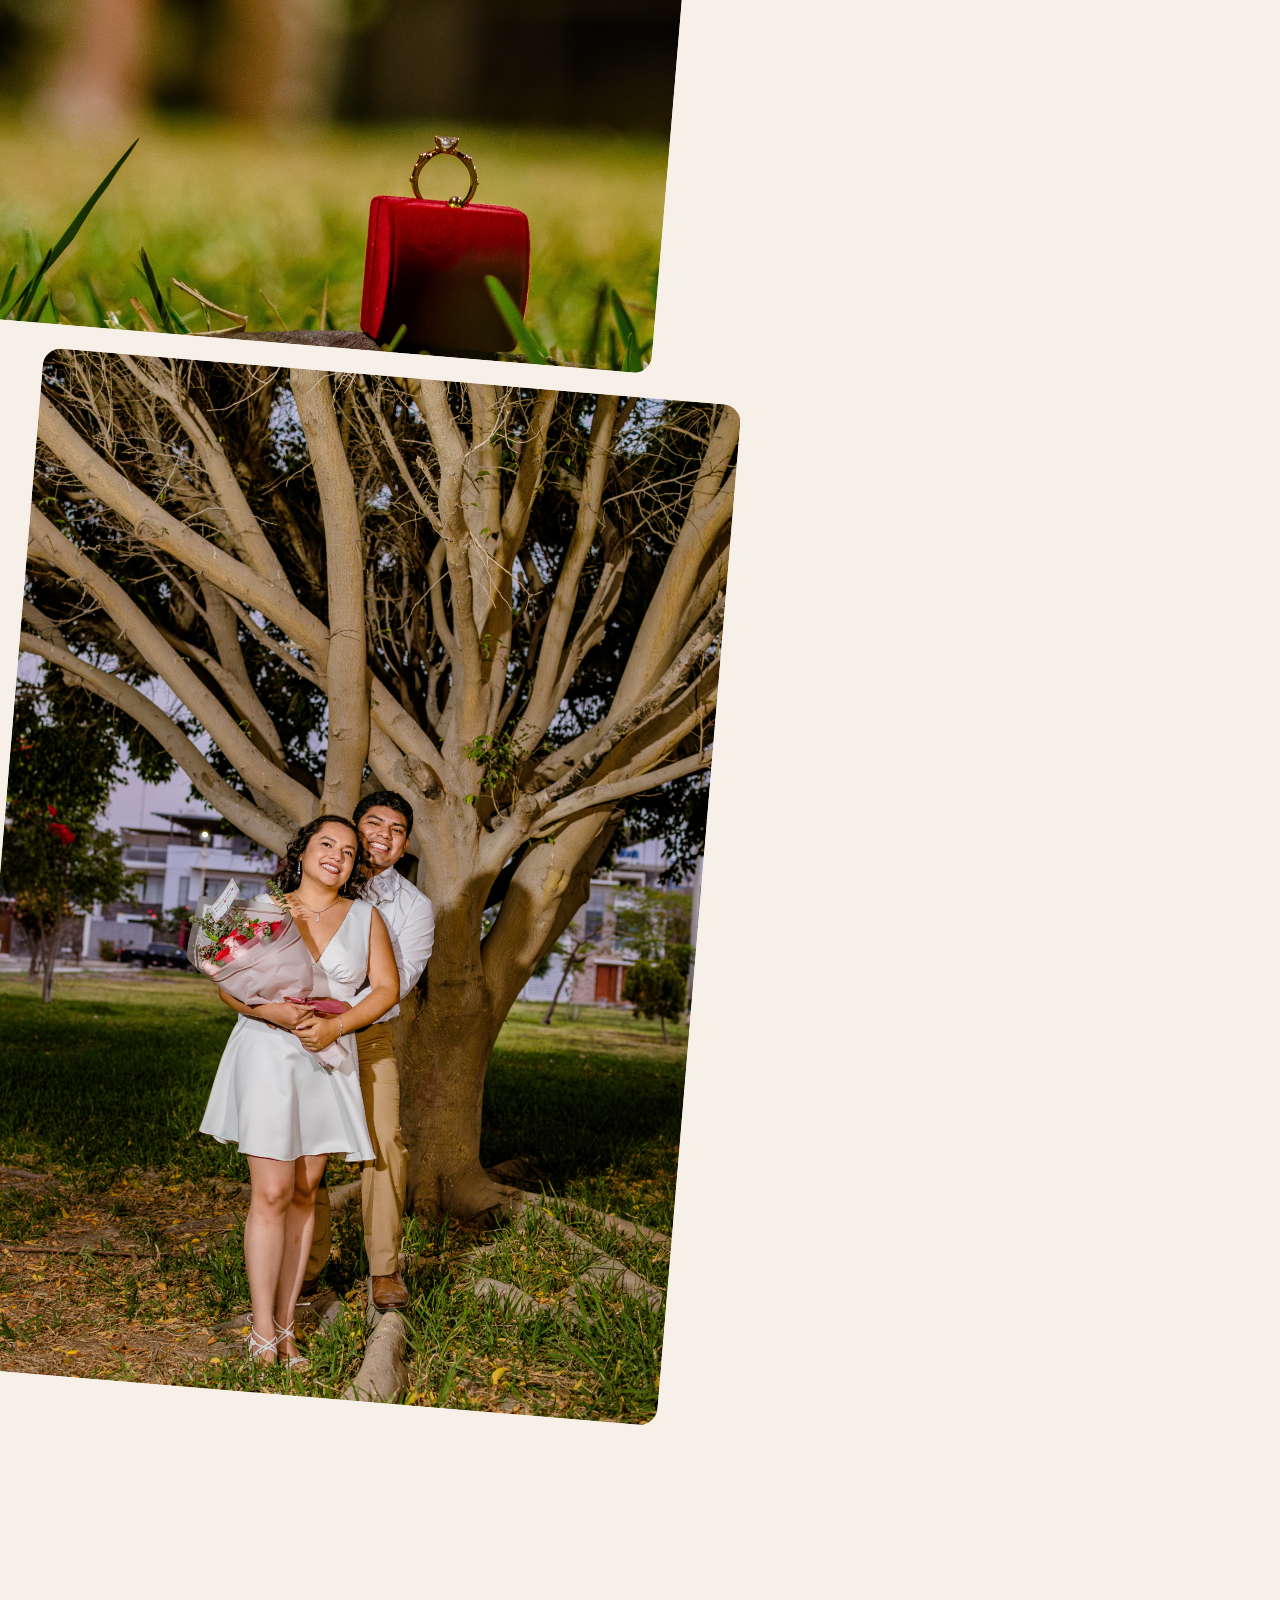
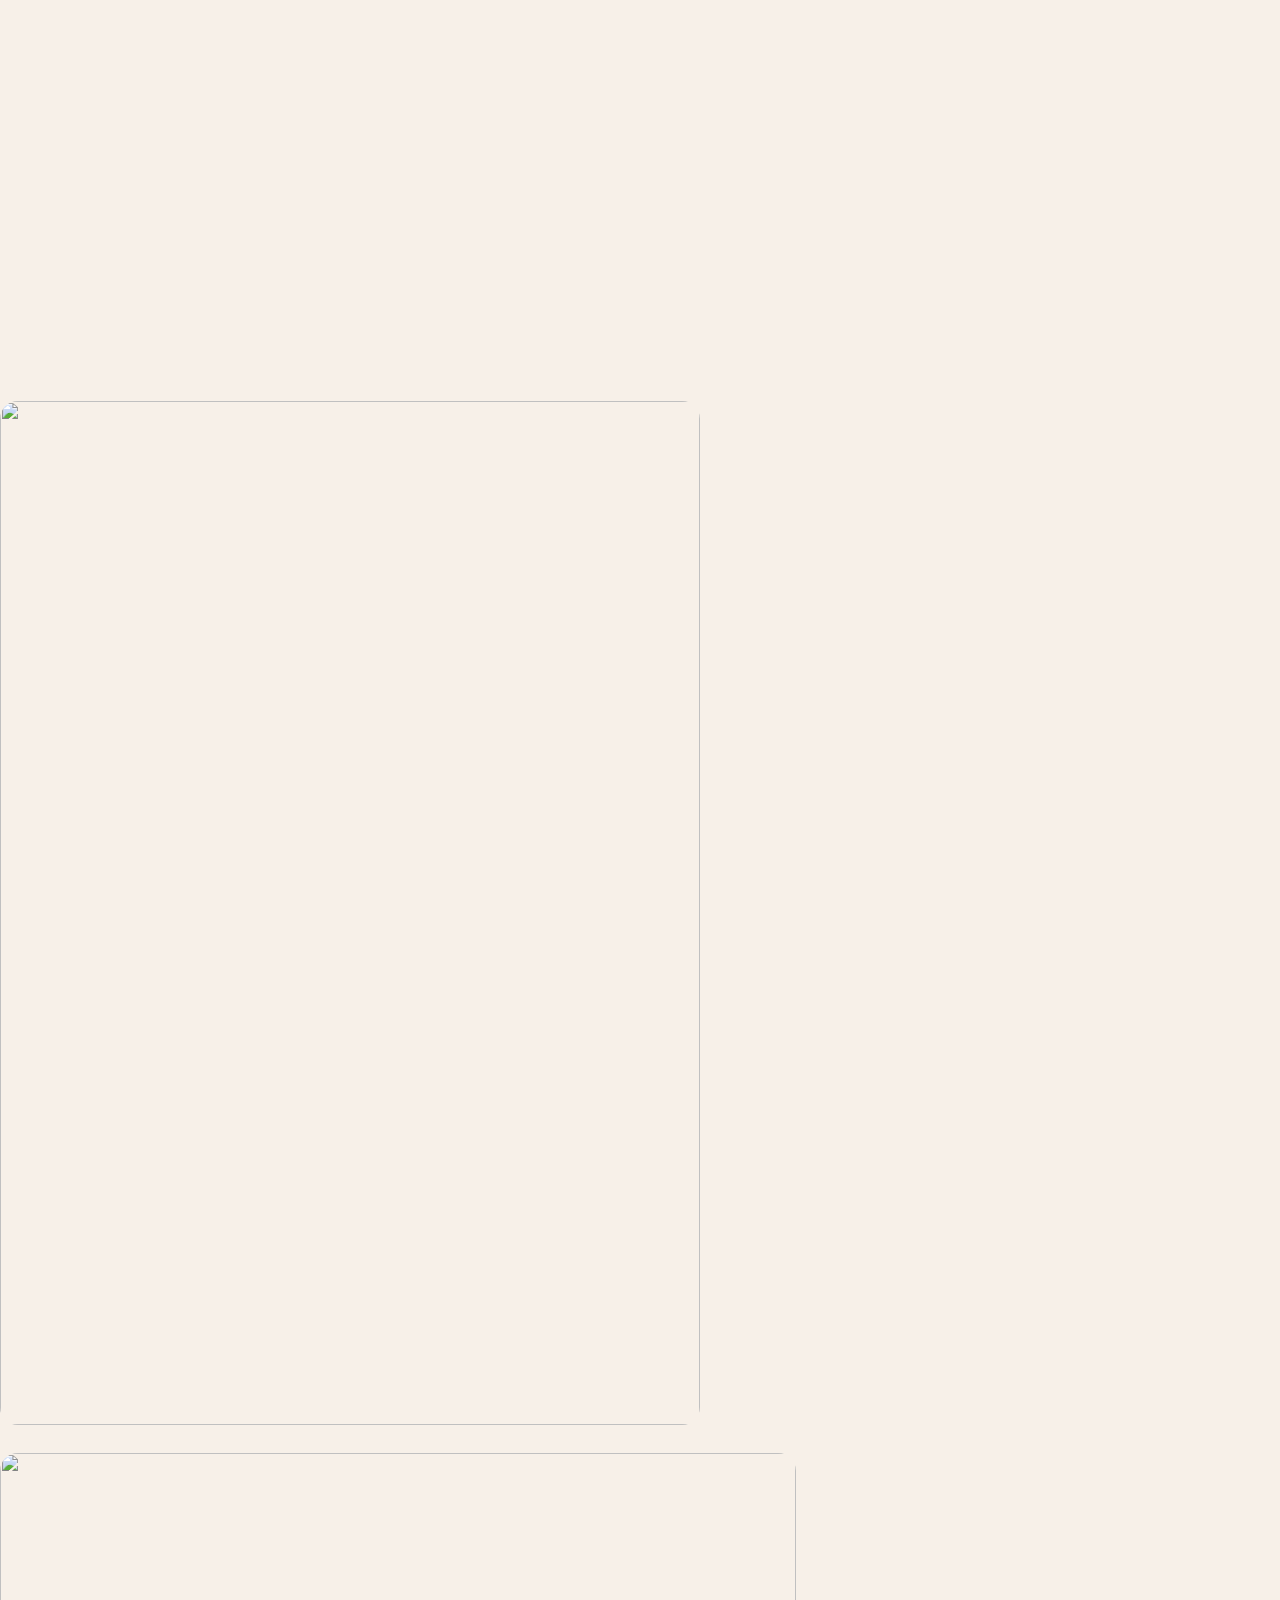
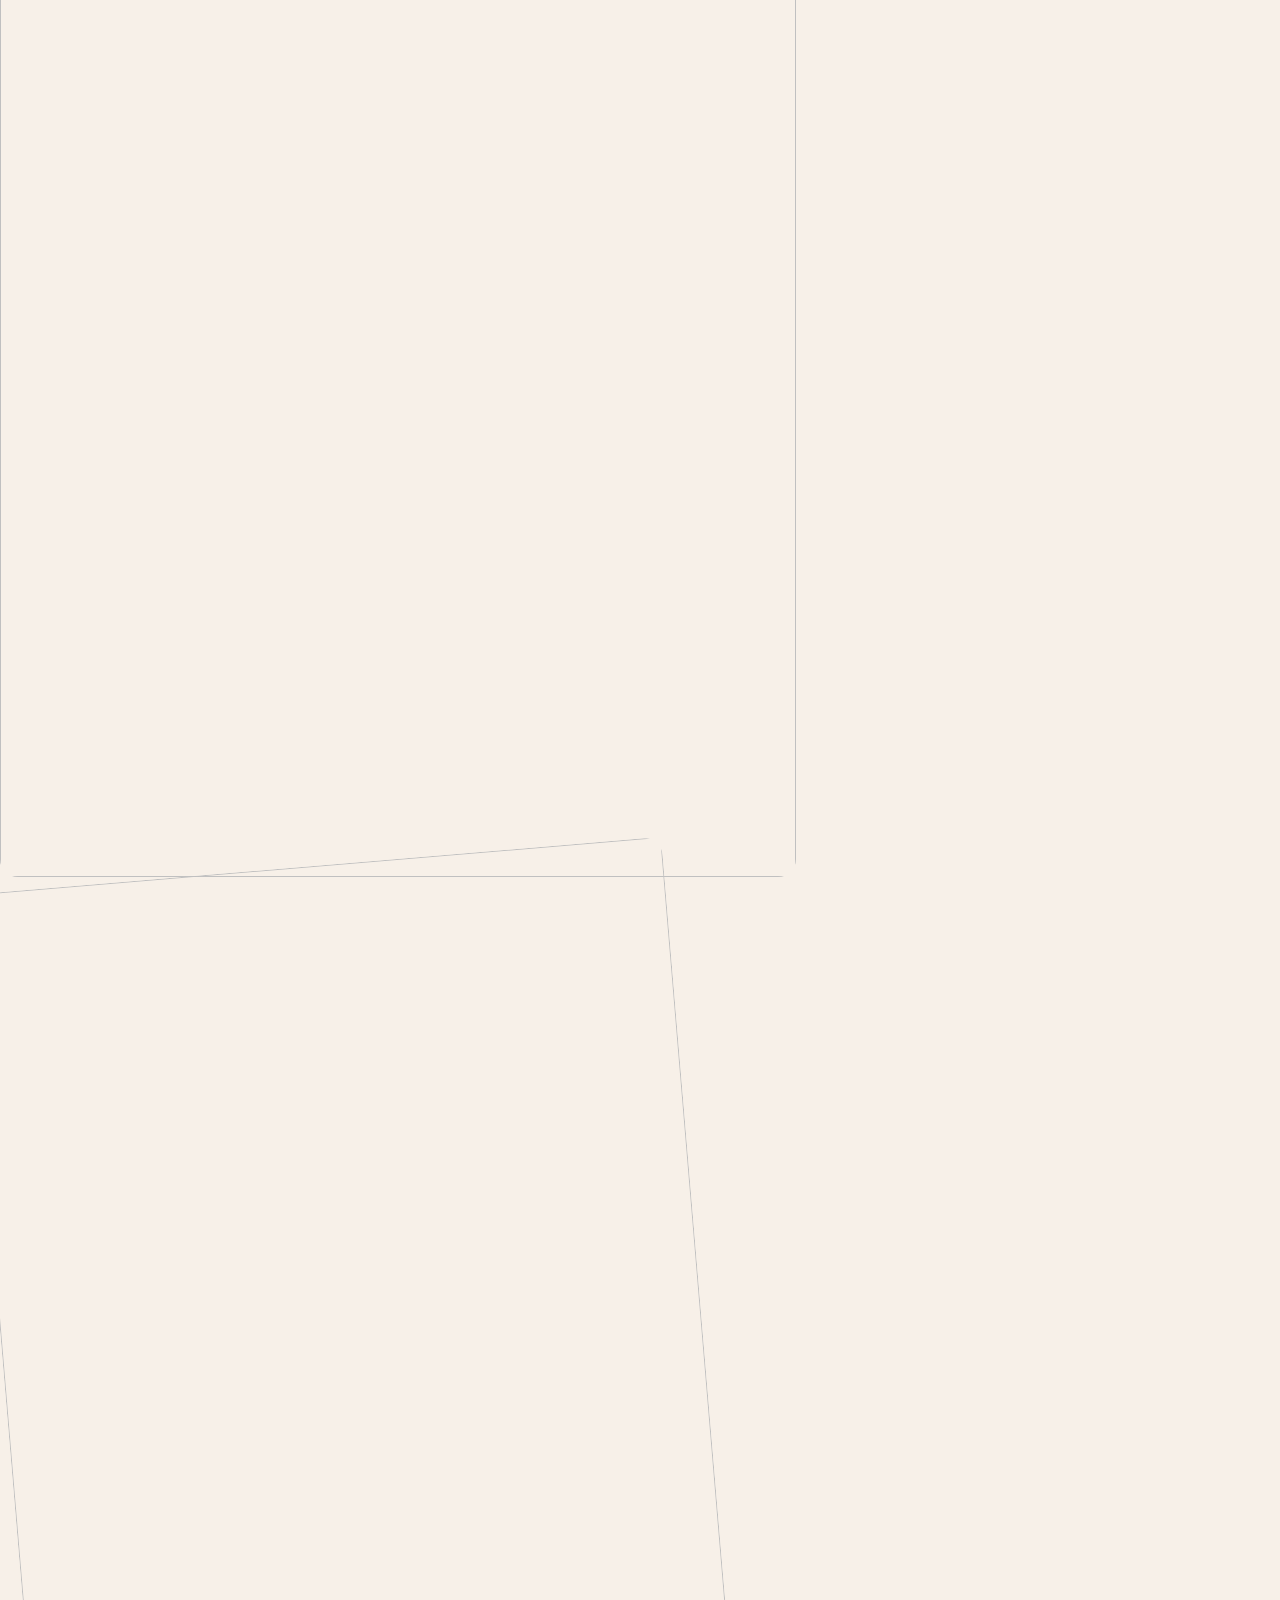
==== commit 31ef3c93: "Correcion en asentos" ====
--- a/index.html
+++ b/index.html
@@ -13527,7 +13527,7 @@
               <div class="elementor-button-wrapper">
                 <a
                   class="elementor-button elementor-button-link elementor-size-sm"
-                  href="https://www.google.com/calendar/render?action=TEMPLATE&amp;text=Nuestra%20Boda%Carlos%20y%20Diana&amp;details=Iglesia%20San%20Sebástian&amp;dates=20260314T113000/20260314T000000&amp;location=https://maps.app.goo.gl/fzfGxTdbgYBpA4rE6"
+                  href="https://www.google.com/calendar/render?action=TEMPLATE&amp;text=Nuestra%20Boda%Carlos%20y%20Diana&amp;details=Iglesia%20San%20Sebastián&amp;dates=20260314T113000/20260314T000000&amp;location=https://maps.app.goo.gl/fzfGxTdbgYBpA4rE6"
                   target="_blank"
                   rel="noopener"
                 >
@@ -13879,7 +13879,11 @@
                           <h2
                             class="elementor-heading-title elementor-size-default"
                           >
-                            Santuario del Perpetuo Socorro Iglesia San Sebástian 
+                            Santuario del Perpetuo Socorro Iglesia San Sebastián
+                          </h2>
+                          <h2
+                            class="elementor-heading-title elementor-size-default"
+                          >
                             Jr. Moquegua con Ca. Tacna, Piura
                           </h2>
                         </div>
@@ -14007,8 +14011,12 @@
                         <h2
                           class="elementor-heading-title elementor-size-default"
                         >
-                          La Mansión de Don Alfredo  
-                          Av Principal Centro Poblado La Legua                          
+                          La Mansión de Don Alfredo                          
+                        </h2>
+                        <h2
+                          class="elementor-heading-title elementor-size-default"
+                        >  
+                          Av. Principal Centro Poblado La Legua                          
                         </h2>
                       </div>
                     </div>
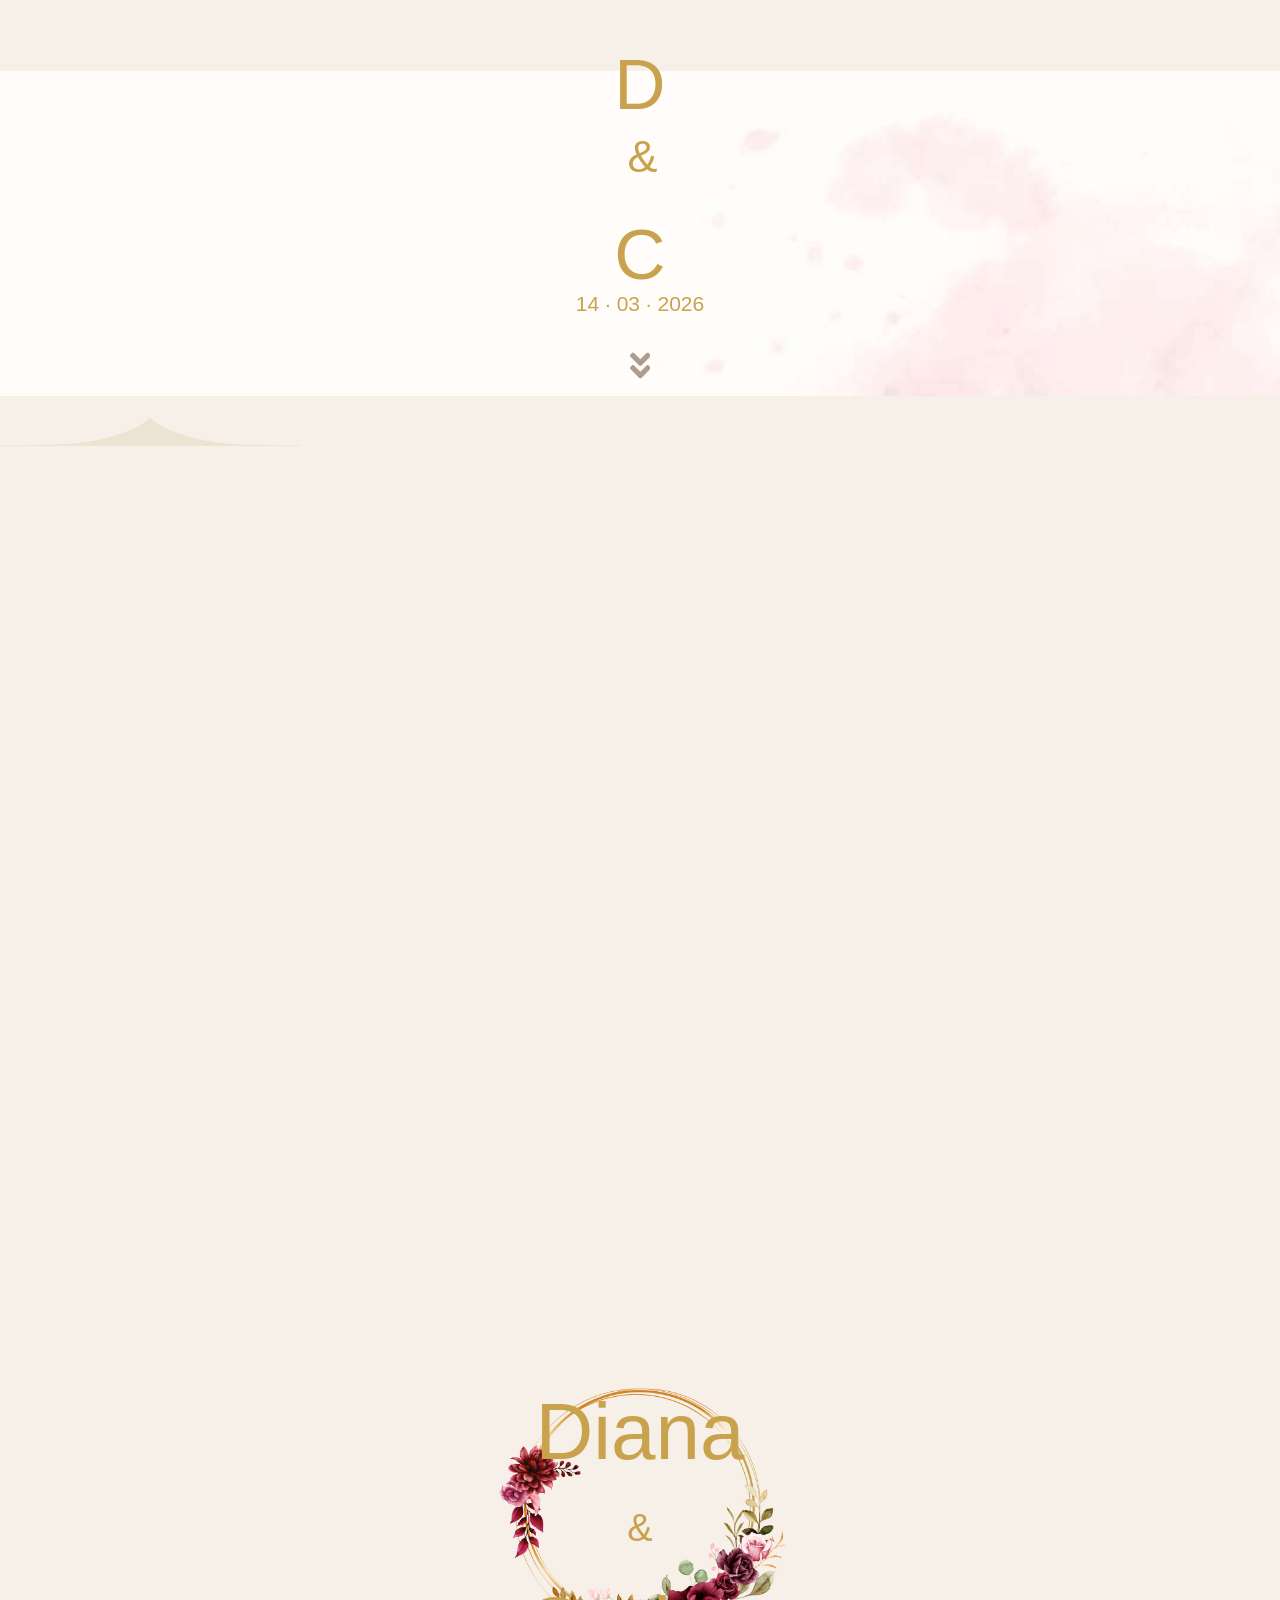
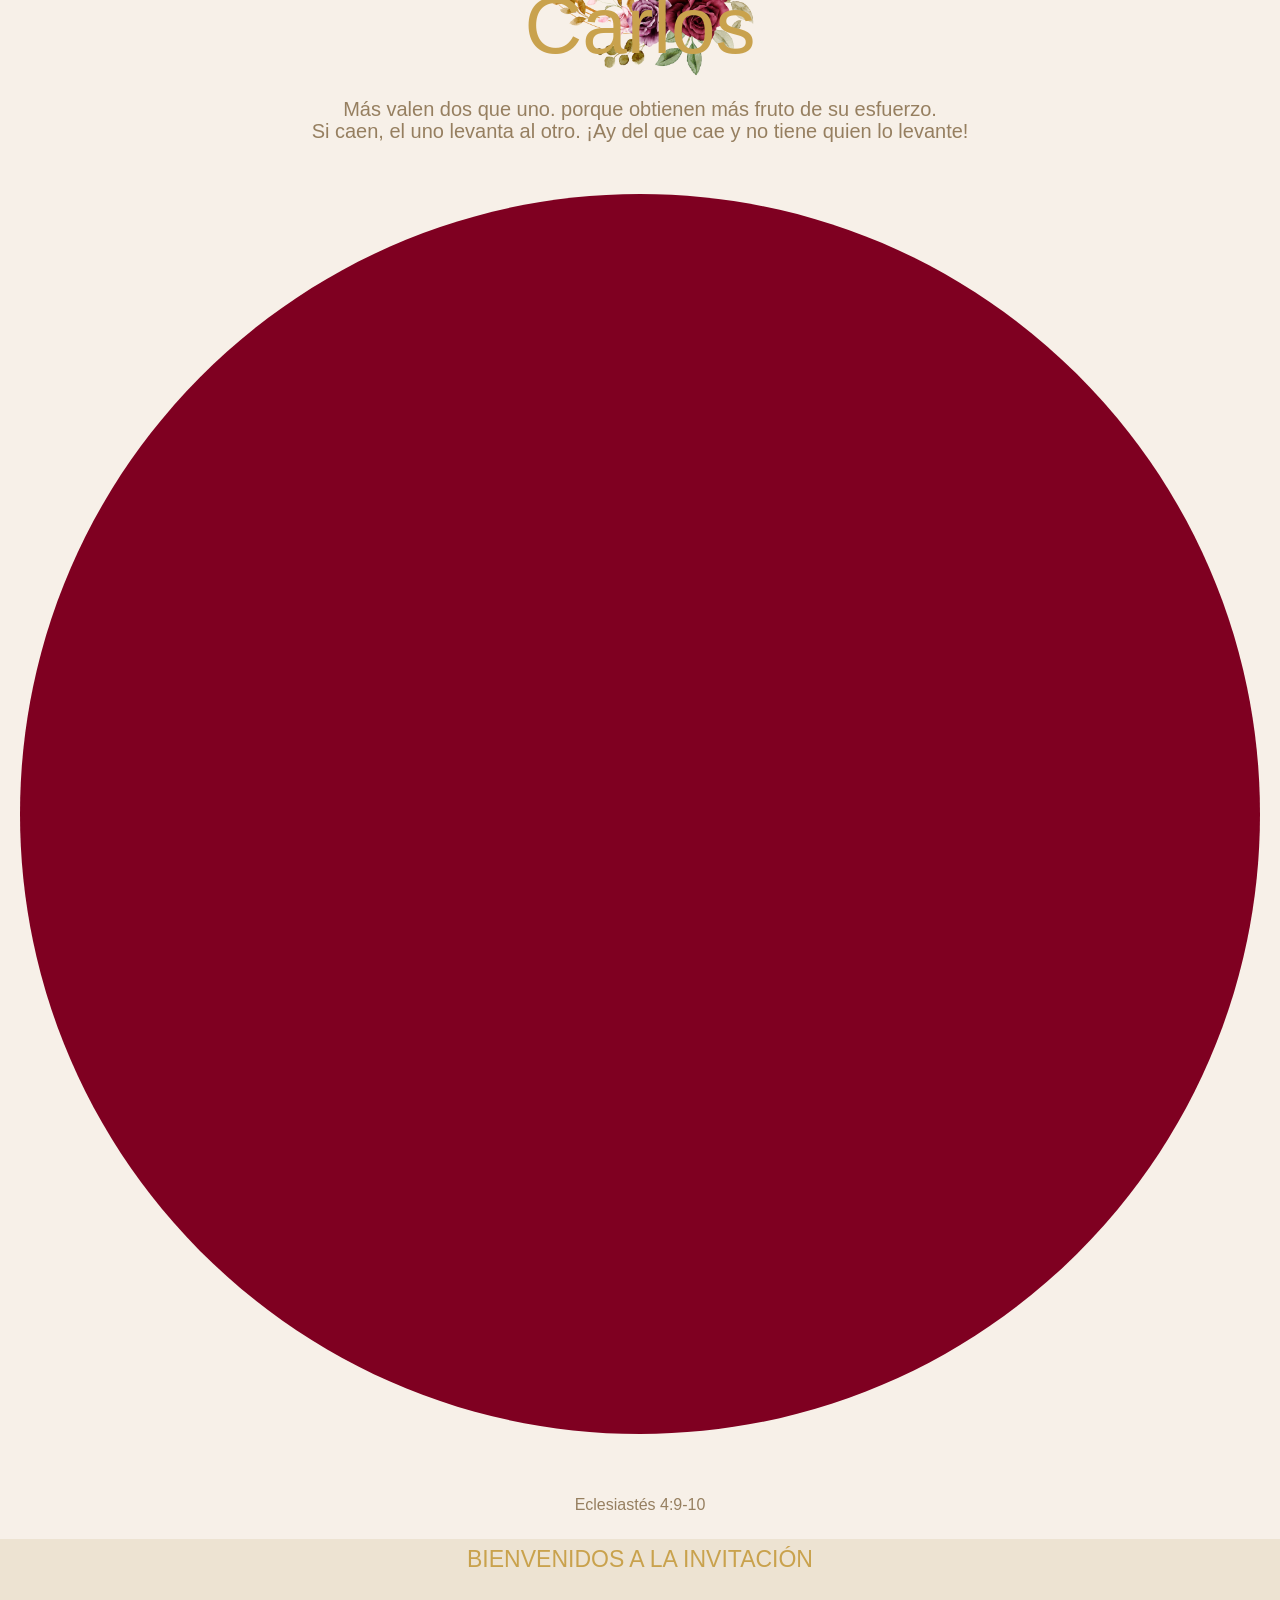
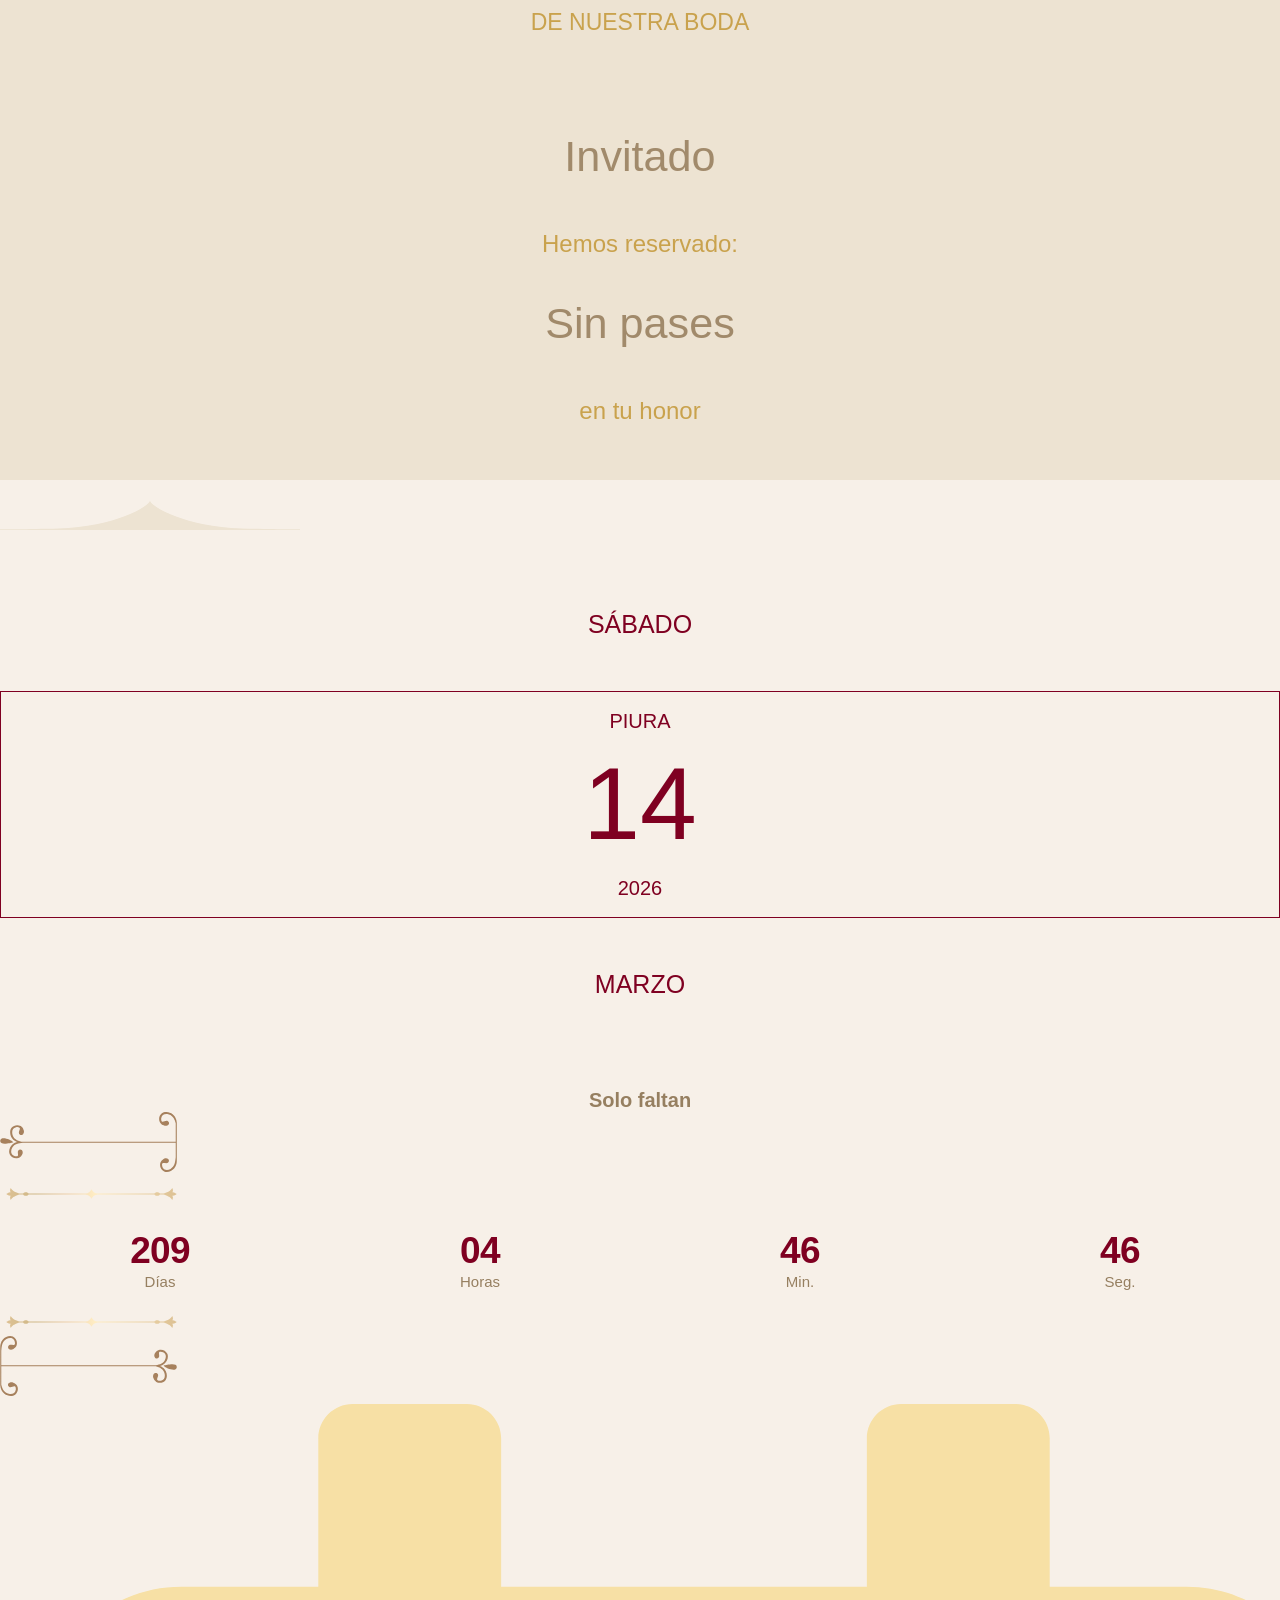
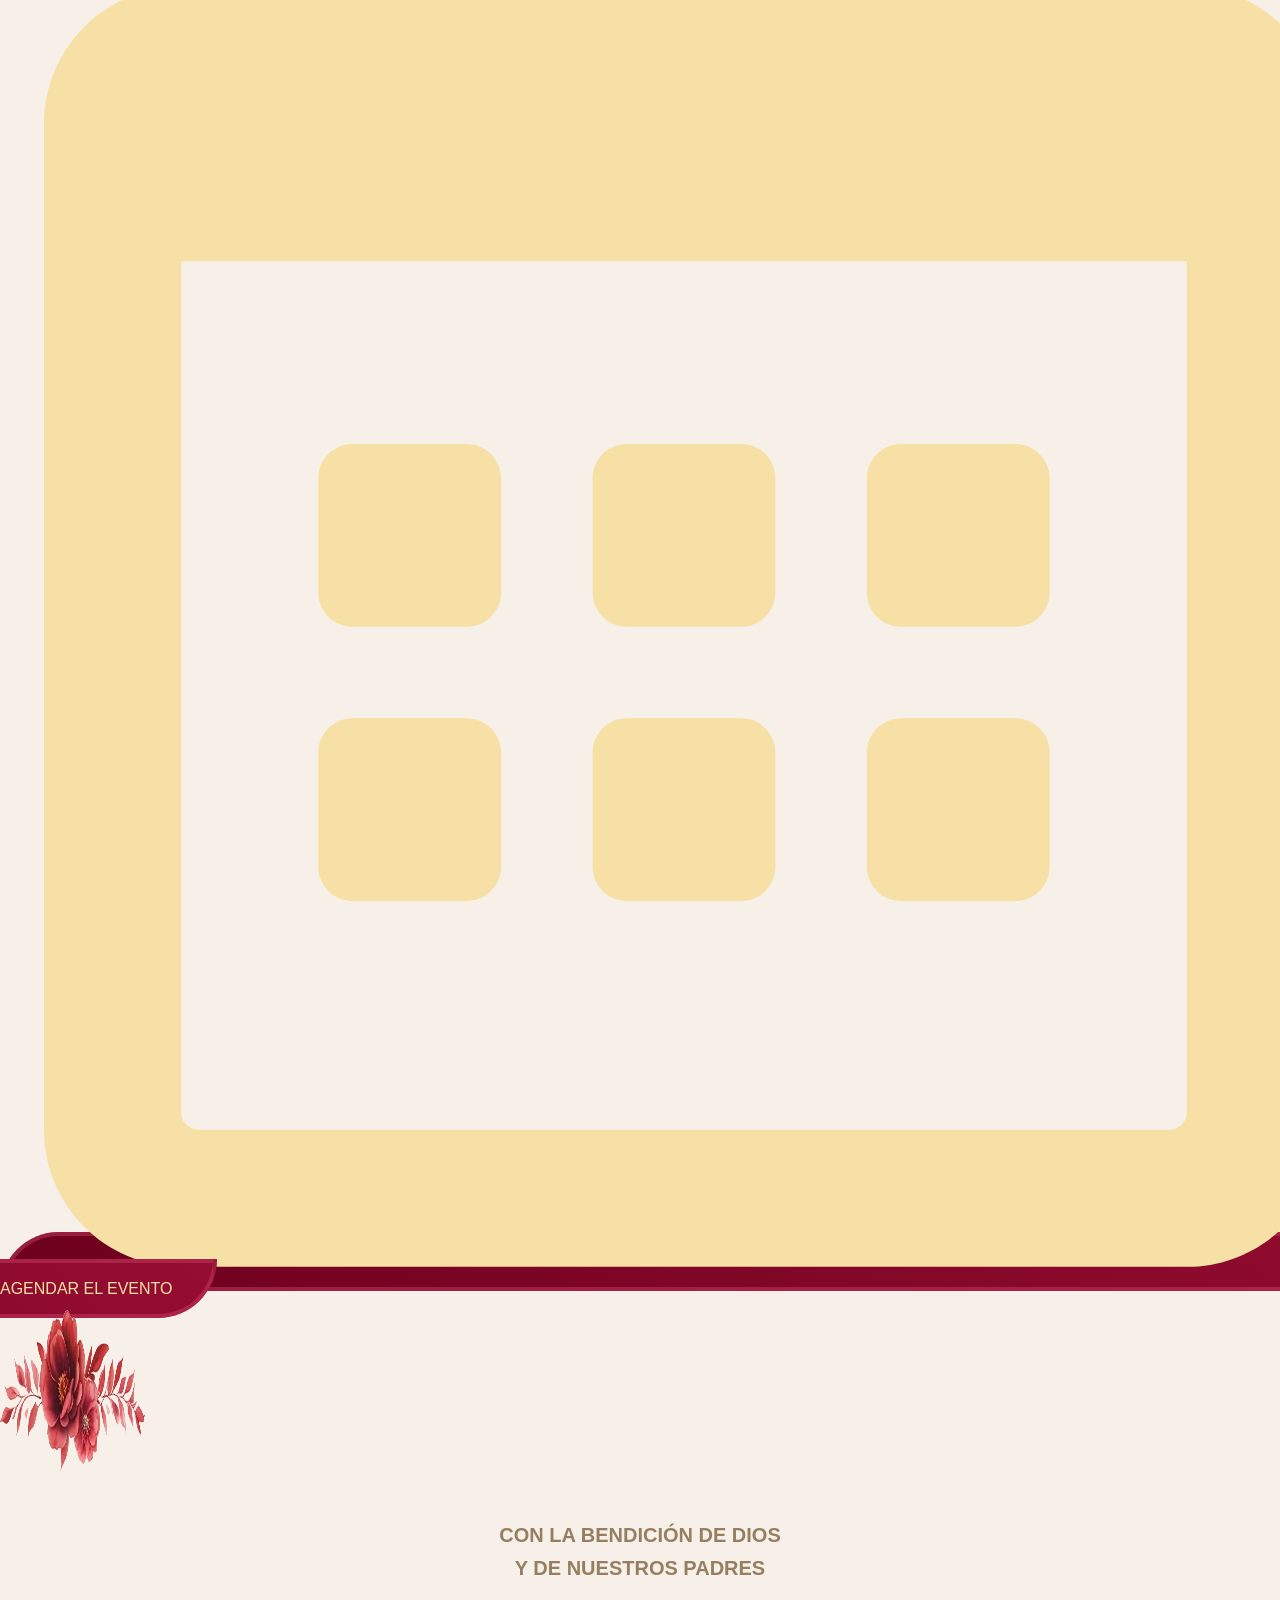
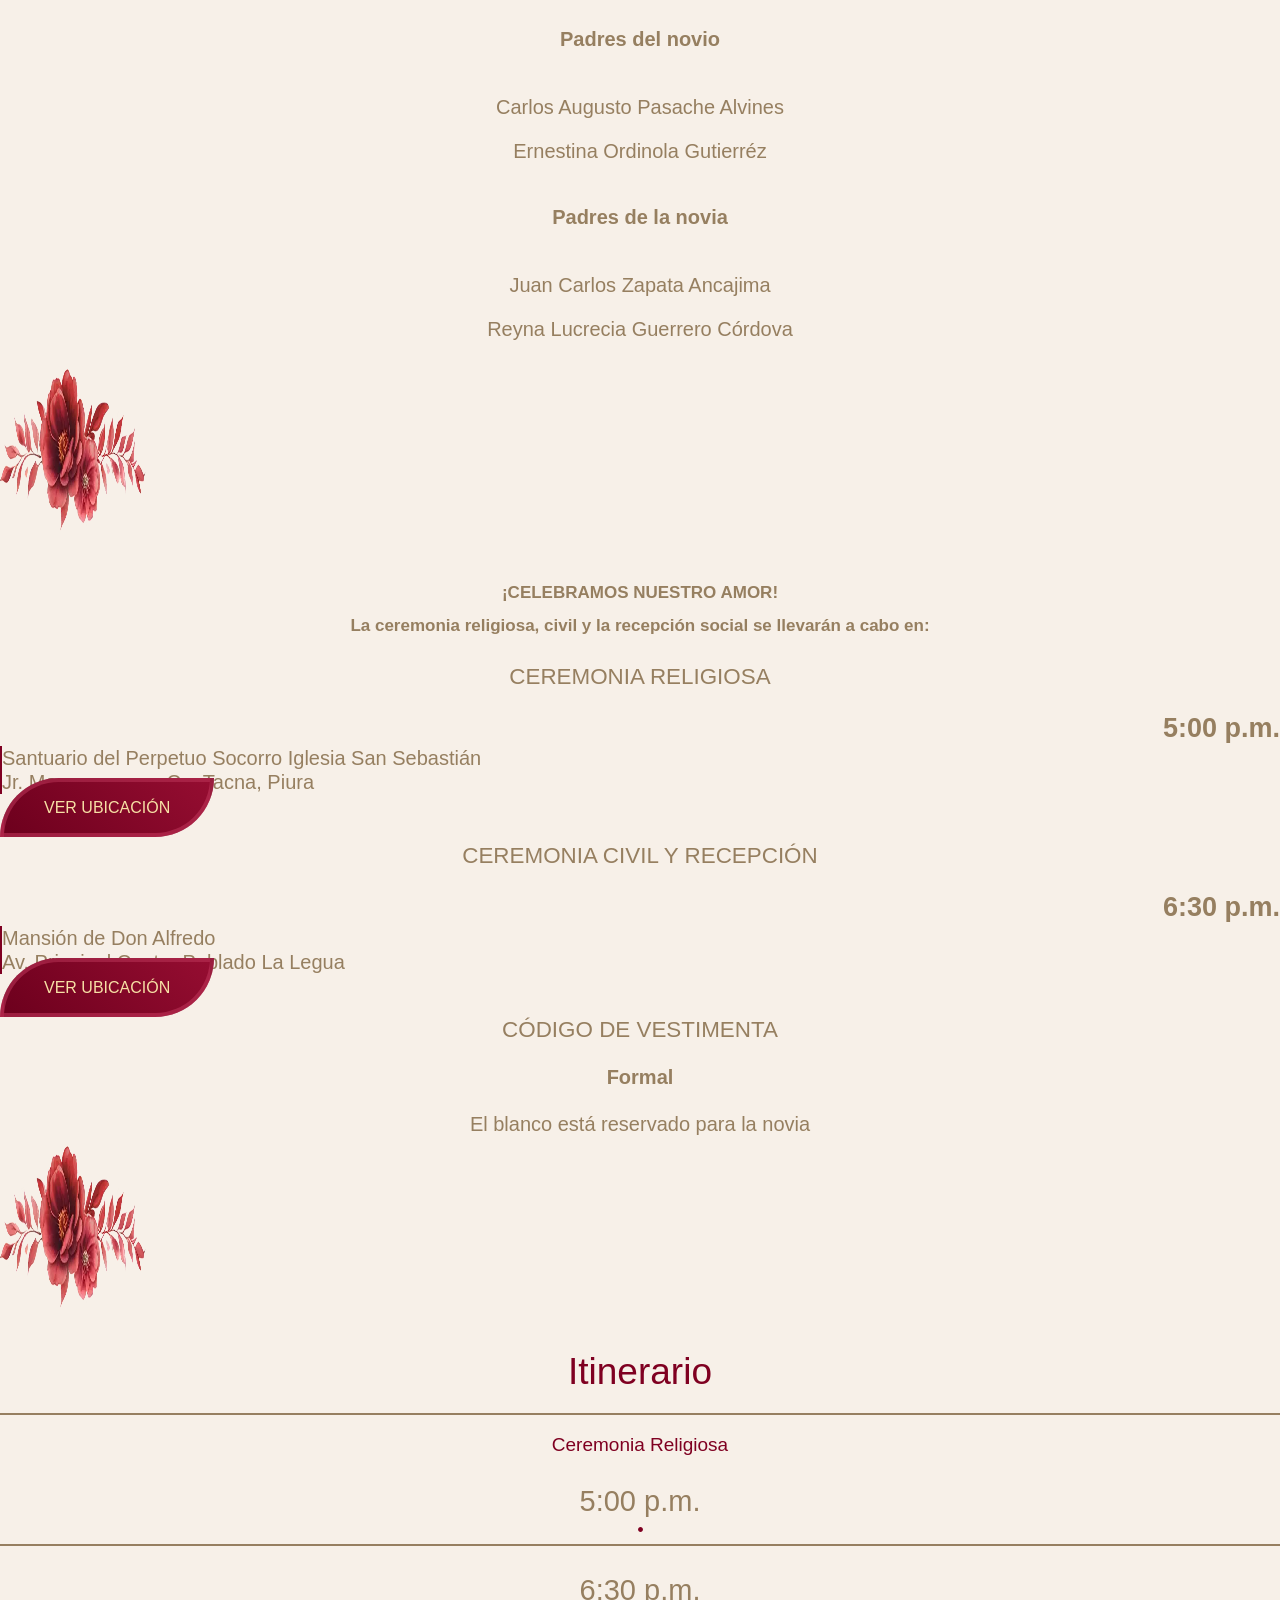
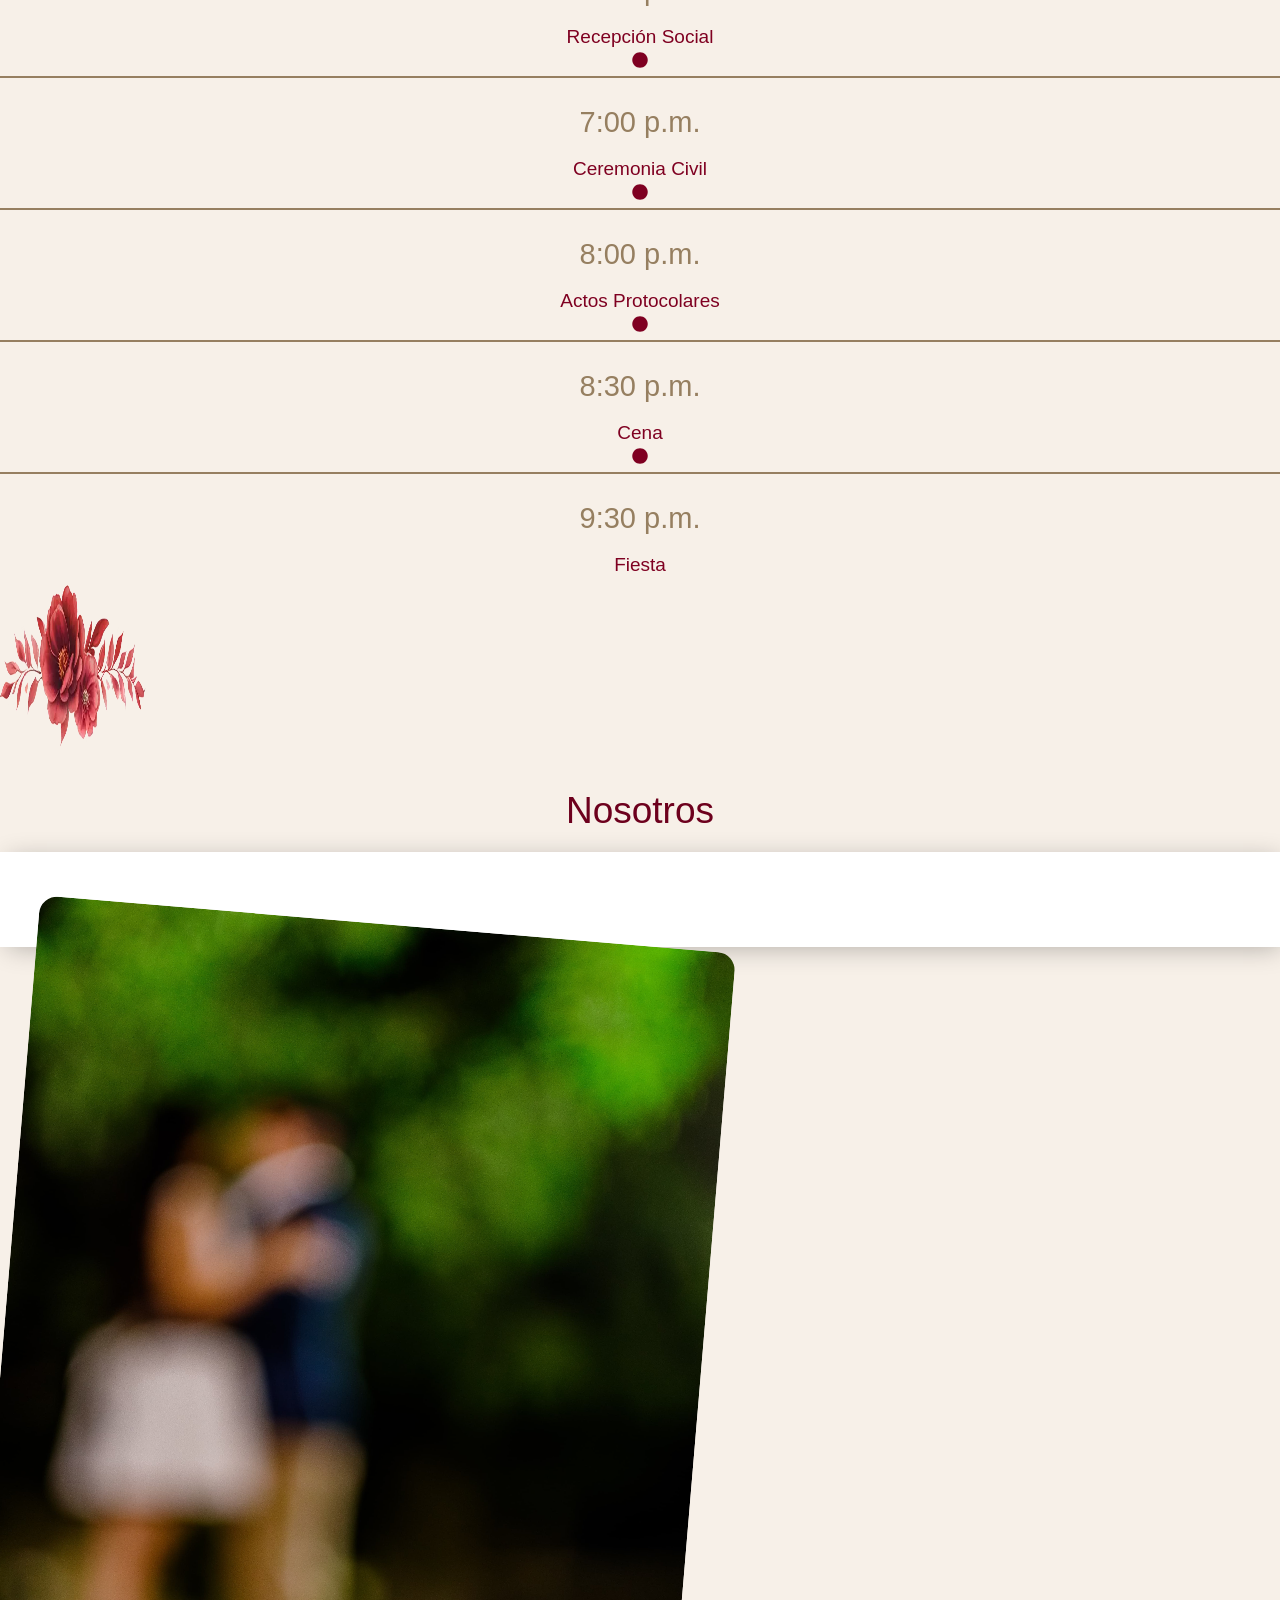
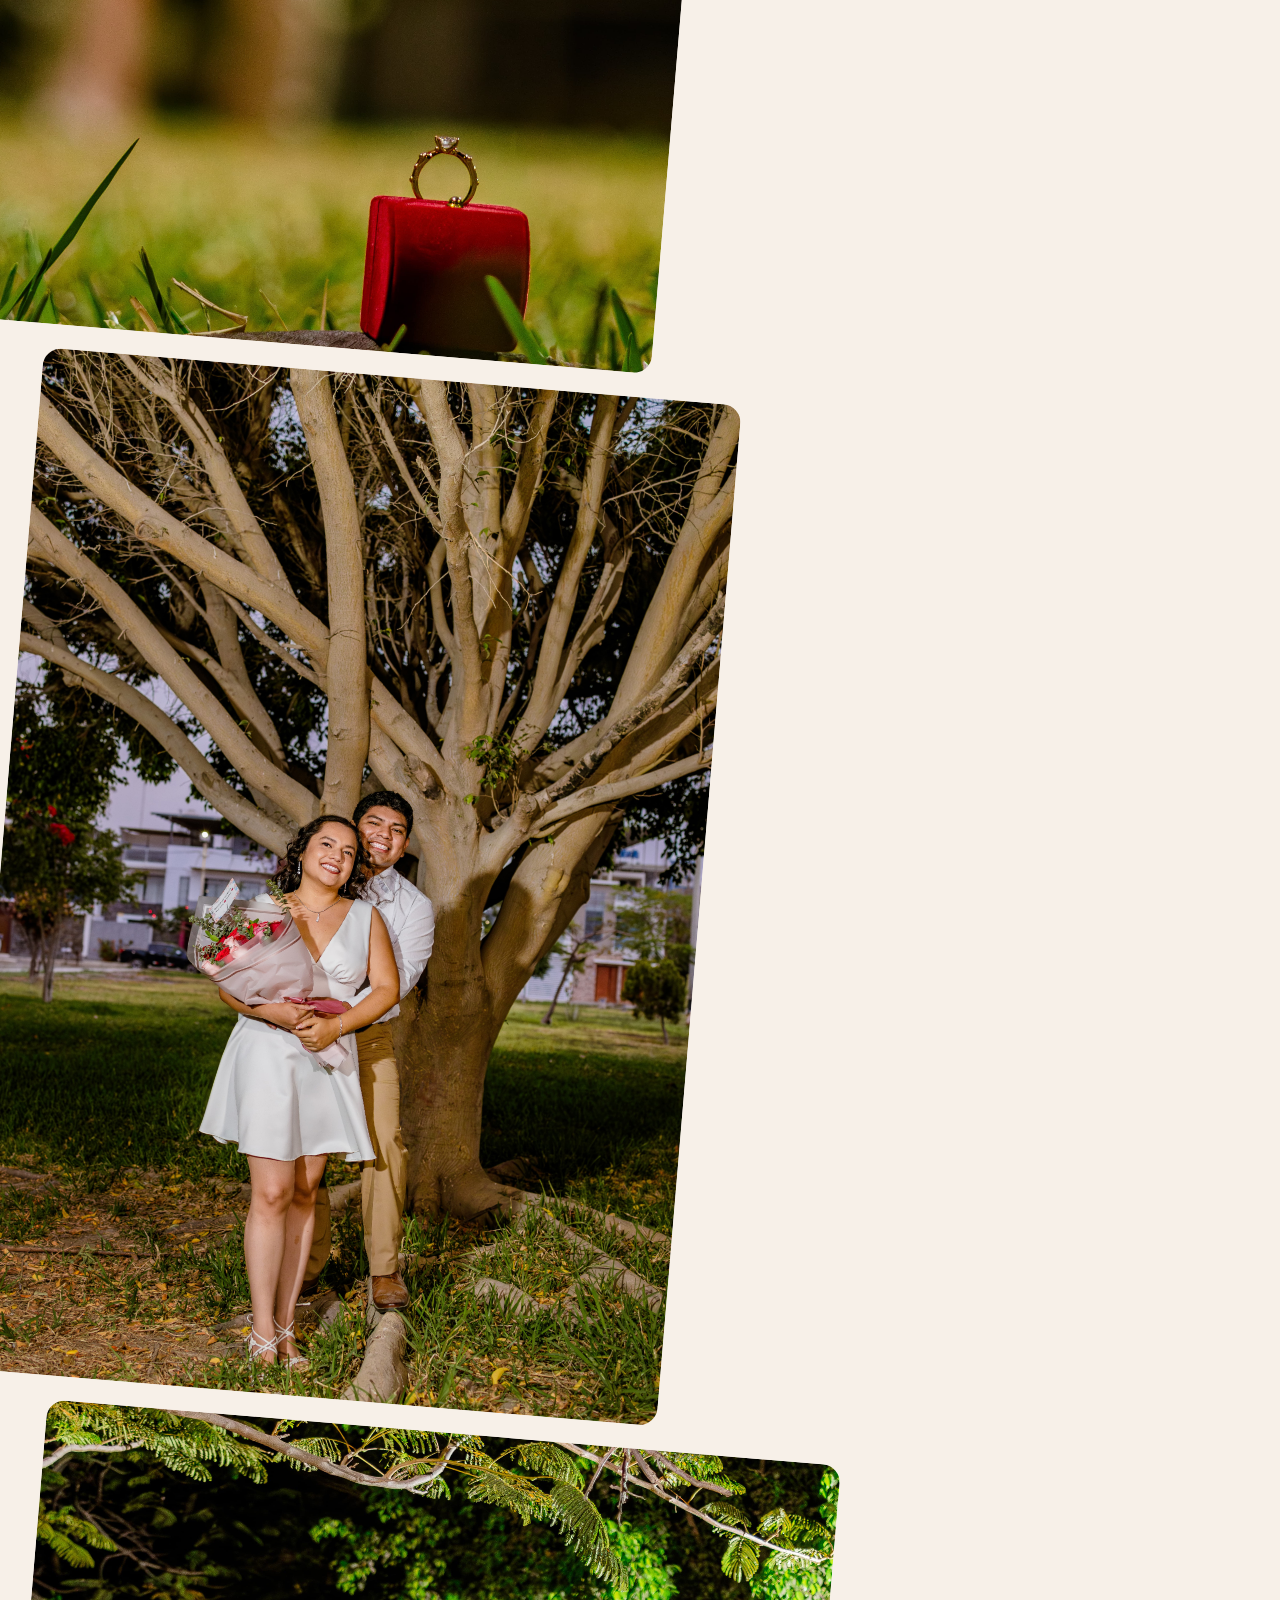
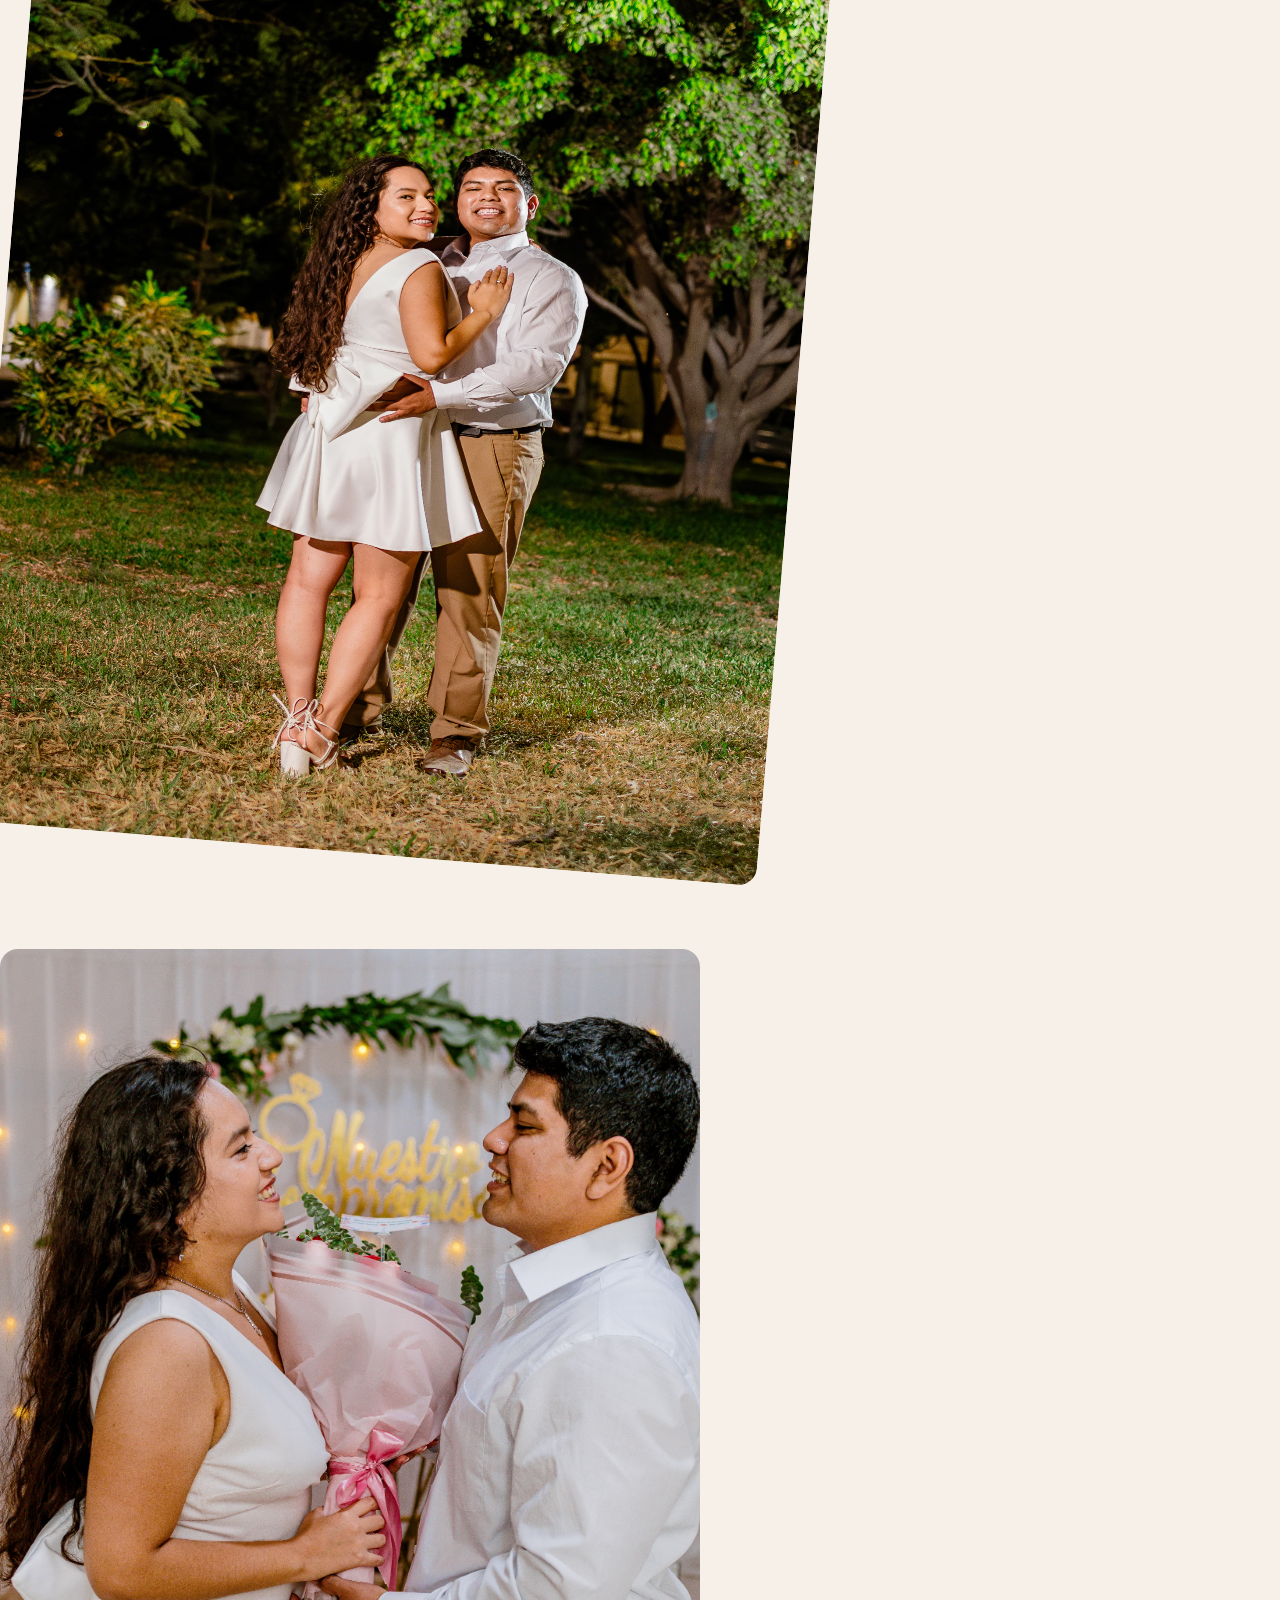
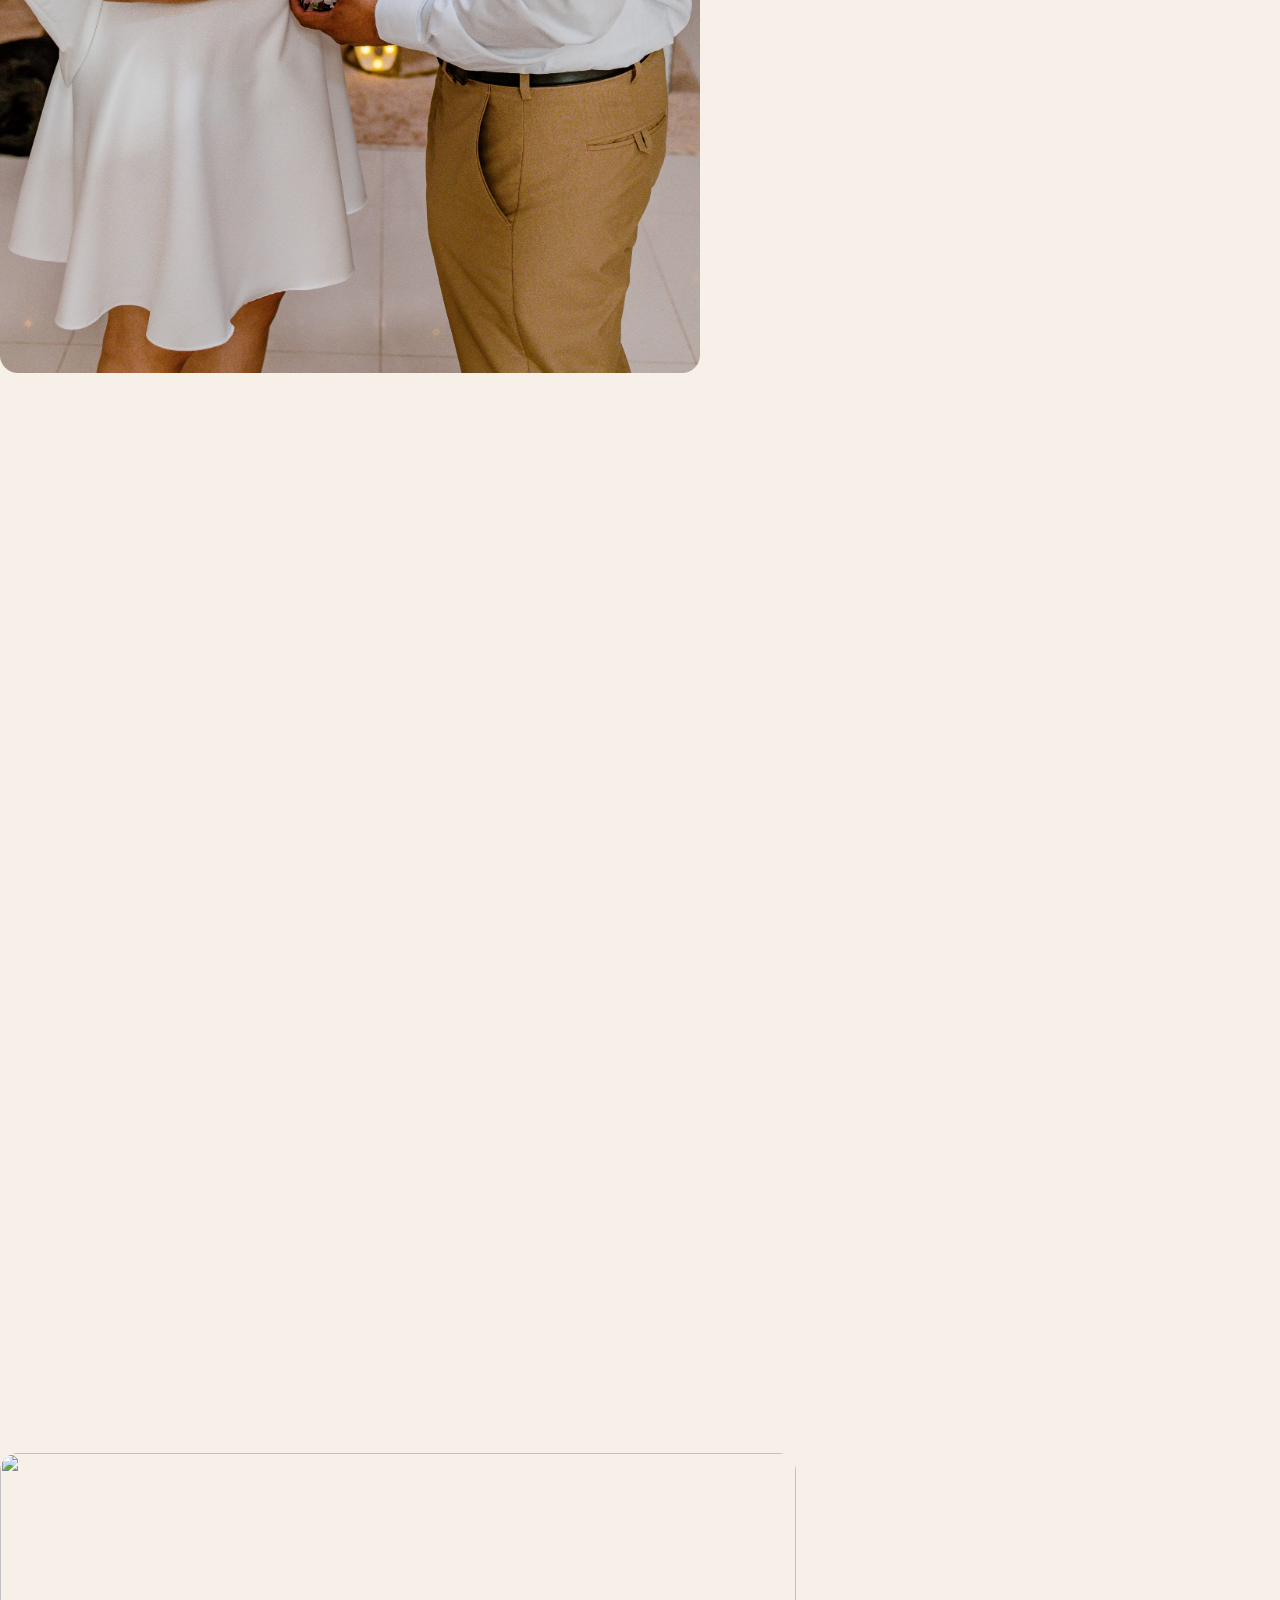
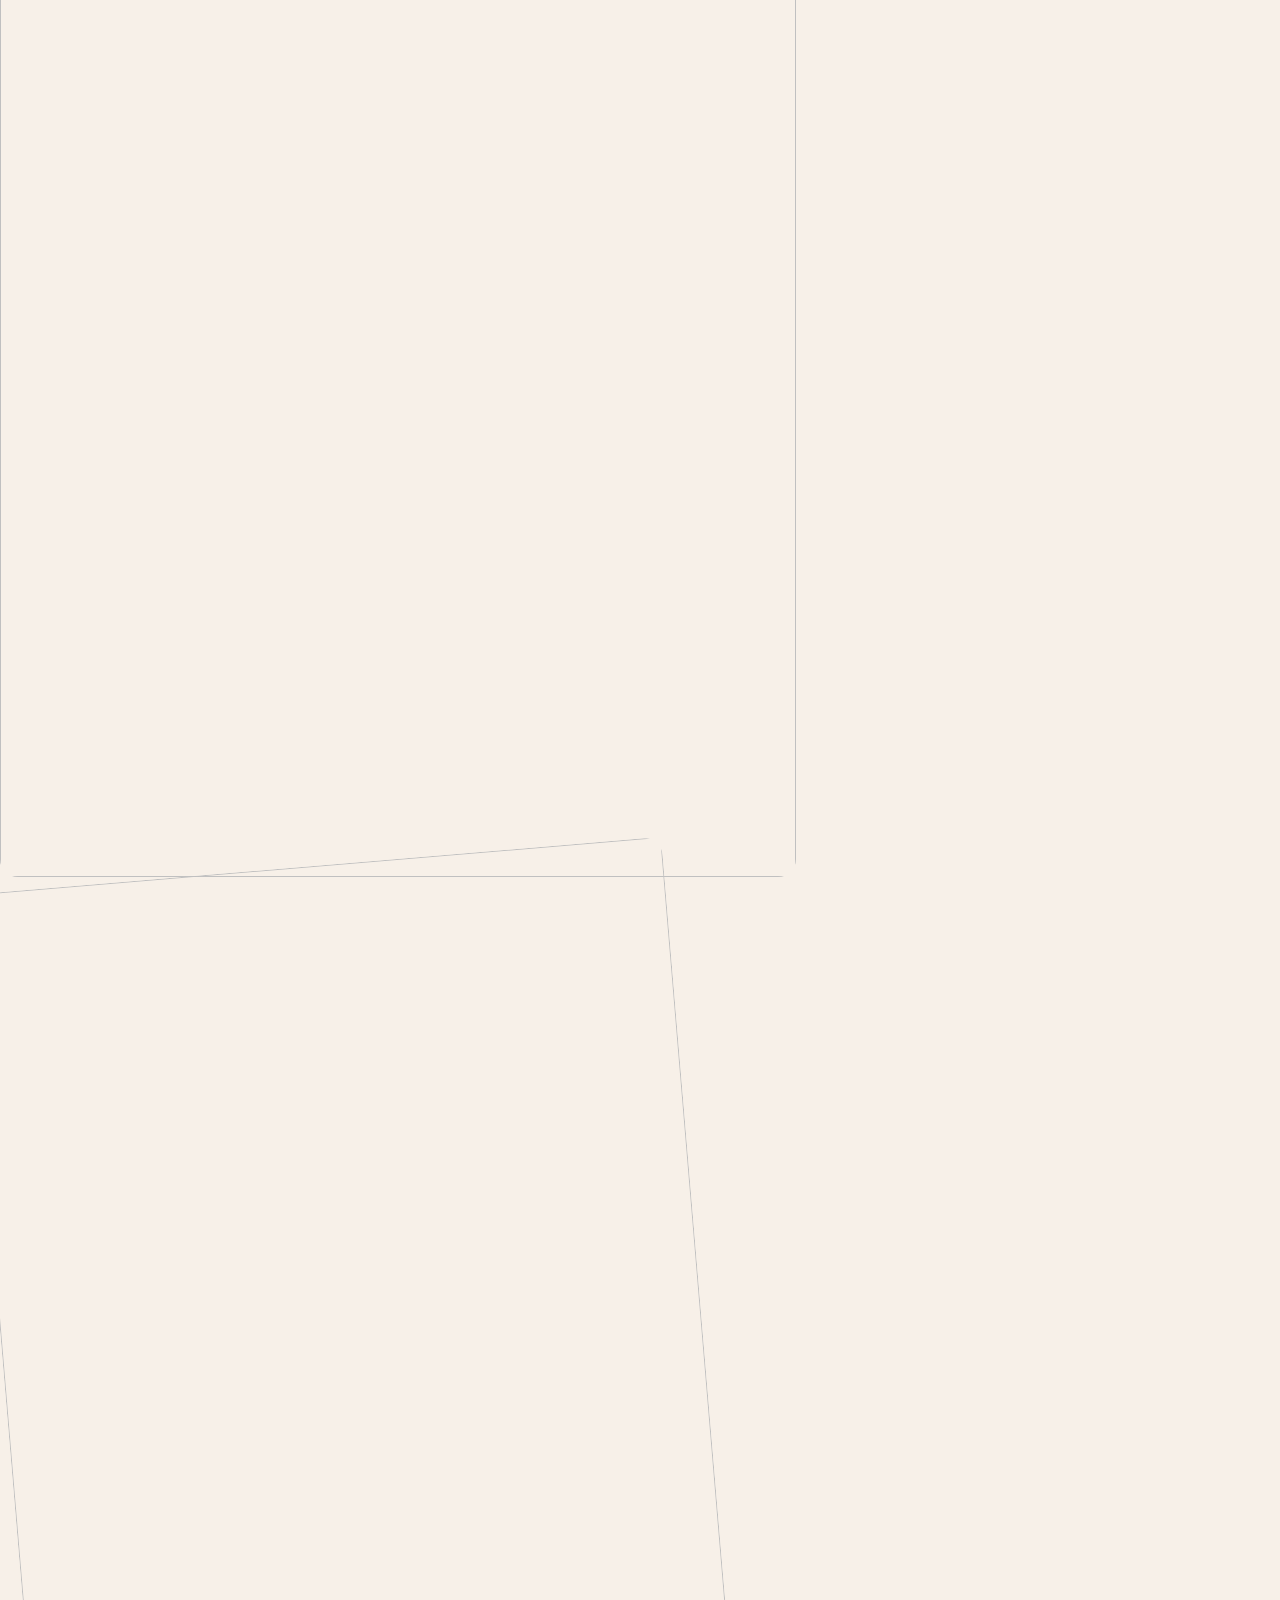
==== commit e7332638: "Cambio de fotos en galeria" ====
--- a/index.html
+++ b/index.html
@@ -12943,8 +12943,17 @@
                       const btnConfirmar = document.getElementById("btnConfirmar");
                       const btnRechazar = document.getElementById("btnRechazar");
                       const botonOcultar = document.getElementById("boton-ocultar");
+                      const respuestaSi = document.getElementById("respuestaSi");
+                      const respuestaNo = document.getElementById("respuestaNo");
+
 
                       if (respuesta === "SI" || respuesta === "NO") {
+                        if (respuesta === "SI") {
+                          if (respuestaSi) respuestaSi.style.display = "";
+                        }
+                        if (respuesta === "NO") {
+                          if (respuestaNo) respuestaNo.style.display = "";
+                        }
                         if (btnConfirmar) btnConfirmar.style.display = "none";
                         if (btnRechazar) btnRechazar.style.display = "none";
                       } else {
@@ -13041,7 +13050,7 @@
                         if (btnRechazar) btnRechazar.style.display = "none";
                         const n = (new URLSearchParams(window.location.search).get("n") || "").trim();
                         const r = await enviarRespuesta(n, "SI");
-                        if (r.ok) alert("Excelente. Gracias por confirmar tu asistencia");
+                        if (r.ok) alert("Gracias por confirmar tu asistencia. ¡Nos vemos el 14 de marzo!");
                         else alert("Error: " + (r.error || "desconocido"));
                       });
 
@@ -13051,7 +13060,7 @@
                         if (btnRechazar) btnRechazar.style.display = "none";
                         const n = (new URLSearchParams(window.location.search).get("n") || "").trim();
                         const r = await enviarRespuesta(n, "NO");
-                        if (r.ok) alert("Lamentamos que no estes presente con nosotros. Agradecemos tu confirmación");
+                        if (r.ok) alert("Lamentamos que no puedas asistir. Gracias por avisarnos.");
                         else alert("Error: " + (r.error || "desconocido"));
                       });
 
@@ -14011,7 +14020,7 @@
                         <h2
                           class="elementor-heading-title elementor-size-default"
                         >
-                          La Mansión de Don Alfredo                          
+                          Mansión de Don Alfredo                          
                         </h2>
                         <h2
                           class="elementor-heading-title elementor-size-default"
@@ -14259,7 +14268,7 @@
                 data-element_type="widget"
                 data-widget_type="text-editor.default"
               >
-                <div class="elementor-widget-container"><p style="font-weight:bold">Formal</p><p>Evitar tonos blancos o similares</p></div>
+                <div class="elementor-widget-container"><p style="font-weight:bold">Formal</p><p>El blanco está reservado para la novia</p></div>
               </div>
             </div>
           </div>
@@ -15628,7 +15637,7 @@
             >
               <div class="elementor-widget-container">
                 <a
-                  href="wp-content/uploads/fotos/image6.jpg"
+                  href="wp-content/uploads/fotos/image24.jpeg"
                   data-elementor-open-lightbox="yes"
                   data-elementor-lightbox-title="Nuestro compromiso 5"
                   data-e-action-hash="#elementor-action%3Aaction%3Dlightbox%26settings%3DeyJpZCI6MTcxMTQsInVybCI6Imh0dHBzOlwvXC9pbnZpdGFsaS5jb21cL3dwLWNvbnRlbnRcL3VwbG9hZHNcLzIwMjRcLzEwXC9tdWVzdHJhcy1ub3Zpb3MtMjgud2VicCJ9"
@@ -15638,16 +15647,16 @@
                     decoding="async"
                     width="700"
                     height="1024"
-                    src="wp-content/uploads/fotos/image6.jpg"
+                    src="wp-content/uploads/fotos/image24.jpg"
                     class="attachment-large size-large wp-image-17114"
                     alt=""
                     srcset="
-                      wp-content/uploads/fotos/image6.jpg   700w,
-                      wp-content/uploads/fotos/image6.jpg    205w,
-                      wp-content/uploads/fotos/image6.jpg   768w,
-                      wp-content/uploads/fotos/image6.jpg 1050w,
-                      wp-content/uploads/fotos/image6.jpg    600w,
-                      wp-content/uploads/fotos/image6.jpg           1080w
+                      wp-content/uploads/fotos/image24.jpg   700w,
+                      wp-content/uploads/fotos/image24.jpg    205w,
+                      wp-content/uploads/fotos/image24.jpg   768w,
+                      wp-content/uploads/fotos/image24.jpg 1050w,
+                      wp-content/uploads/fotos/image24.jpg    600w,
+                      wp-content/uploads/fotos/image24.jpg           1080w
                     "
                     sizes="(max-width: 700px) 100vw, 700px"
                   />
@@ -15758,7 +15767,7 @@
                 "
               >
                 <a
-                  href="wp-content/uploads/fotos/image17.jpg"
+                  href="wp-content/uploads/fotos/image23.jpg"
                   data-elementor-open-lightbox="yes"
                   data-elementor-lightbox-title="Nuestro compromiso 8"
                   data-e-action-hash="#elementor-action%3Aaction%3Dlightbox%26settings%3DeyJpZCI6MTcxMTMsInVybCI6Imh0dHBzOlwvXC9pbnZpdGFsaS5jb21cL3dwLWNvbnRlbnRcL3VwbG9hZHNcLzIwMjRcLzEwXC9tdWVzdHJhcy1ub3Zpb3MtMjcud2VicCJ9"
@@ -15768,16 +15777,16 @@
                     decoding="async"
                     width="700"
                     height="1024"
-                    src="wp-content/uploads/fotos/image17.jpg"
+                    src="wp-content/uploads/fotos/image23.jpg"
                     class="attachment-large size-large wp-image-17113"
                     alt=""
                     srcset="
-                      wp-content/uploads/fotos/image17.jpg   700w,
-                      wp-content/uploads/fotos/image17.jpg    205w,
-                      wp-content/uploads/fotos/image17.jpg   768w,
-                      wp-content/uploads/fotos/image17.jpg 1050w,
-                      wp-content/uploads/fotos/image17.jpg    600w,
-                      wp-content/uploads/fotos/image17.jpg           1080w
+                      wp-content/uploads/fotos/image23.jpg   700w,
+                      wp-content/uploads/fotos/image23.jpg    205w,
+                      wp-content/uploads/fotos/image23.jpg   768w,
+                      wp-content/uploads/fotos/image23.jpg 1050w,
+                      wp-content/uploads/fotos/image23.jpg    600w,
+                      wp-content/uploads/fotos/image23.jpg           1080w
                     "
                     sizes="(max-width: 700px) 100vw, 700px"
                   />
@@ -15983,7 +15992,7 @@
                 >
                   <div class="elementor-widget-container">
                     <p style="text-align: center">
-                      Su presencia y sus buenos deseos son nuestro mejor regalo.
+                      Tu presencia y tus buenos deseos son nuestro mejor regalo.
                       Si desean hacernos llegar algún presente estaremos muy
                       agradecidos.
                     </p>
@@ -16177,7 +16186,7 @@
                 >
                   <div class="elementor-widget-container">
                     <p style="text-align: center">
-                      Obsequios tradicionales enviar a Calle Las Raflesias Mz CA Lt 42 - Urb. Miraflores Country Club
+                      Pueden enviar obsequios tradicionales a Ca. Las Raflesias Mz CA Lt 42 - Urb. Miraflores Country Club
                     </p>
                   </div>
                 </div>
@@ -16214,7 +16223,7 @@
             data-widget_type="text-editor.default"
           >
             <div class="elementor-widget-container">
-              <p class="p1">
+              <p class="p1" style="font-size:16px;font-weight:bold">
                 Amamos a sus niños y queremos que ustedes disfruten y bailen sin
                 parar, es por ello que la invitación es solo para adultos
               </p>
@@ -16428,14 +16437,36 @@
               </div>
             </div>
             <div
+            class="elementor-element elementor-element-6512a17 elementor-widget__width-initial elementor-invisible elementor-widget elementor-widget-text-editor"
+            data-id="6512a17"
+            data-element_type="widget"
+            data-settings='{"_animation":"fadeInUp"}'
+            data-widget_type="text-editor.default"
+          >
+            <div class="elementor-widget-container">
+              <div
+                id="comp-luetk4fh3"
+                class="HcOXKn c9GqVL QxJLC3 comp-luetk4fh3 wixui-rich-text"
+                data-testid="richTextElement"
+              >
+                <p id="respuestaSi" class="p1" style="text-align: center;display:none">
+                  Gracias por confirmar tu asistencia. ¡Nos vemos el 14 de marzo!
+                </p>
+                <p id="respuestaNo" class="p1" style="text-align: center;display:none">
+                  Lamentamos que no puedas asistir. Gracias por avisarnos.
+                </p>
+              </div>
+            </div>
+          </div>
+            <div
               class="elementor-element elementor-element-f1c4427 elementor-align-center elementor-mobile-align-center elementor-widget elementor-widget-button"
               data-id="f1c4427"
               data-element_type="widget"
               data-settings='{"_animation_mobile":"fadeInUp"}'
               data-widget_type="button.default"
-            >
+            >              
               <div class="elementor-widget-container">
-                <div class="elementor-button-wrapper">
+                <div class="elementor-button-wrapper">                  
                   <a
                     class="elementor-button elementor-button-link elementor-size-sm"
                     id="btnConfirmar"
@@ -16448,7 +16479,7 @@
                   </a>
                 </div>
               </div>
-            </div>
+            </div>            
             <div
               class="elementor-element elementor-element-f1c4427 elementor-align-center elementor-mobile-align-center elementor-widget elementor-widget-button"
               data-id="f1c4427"
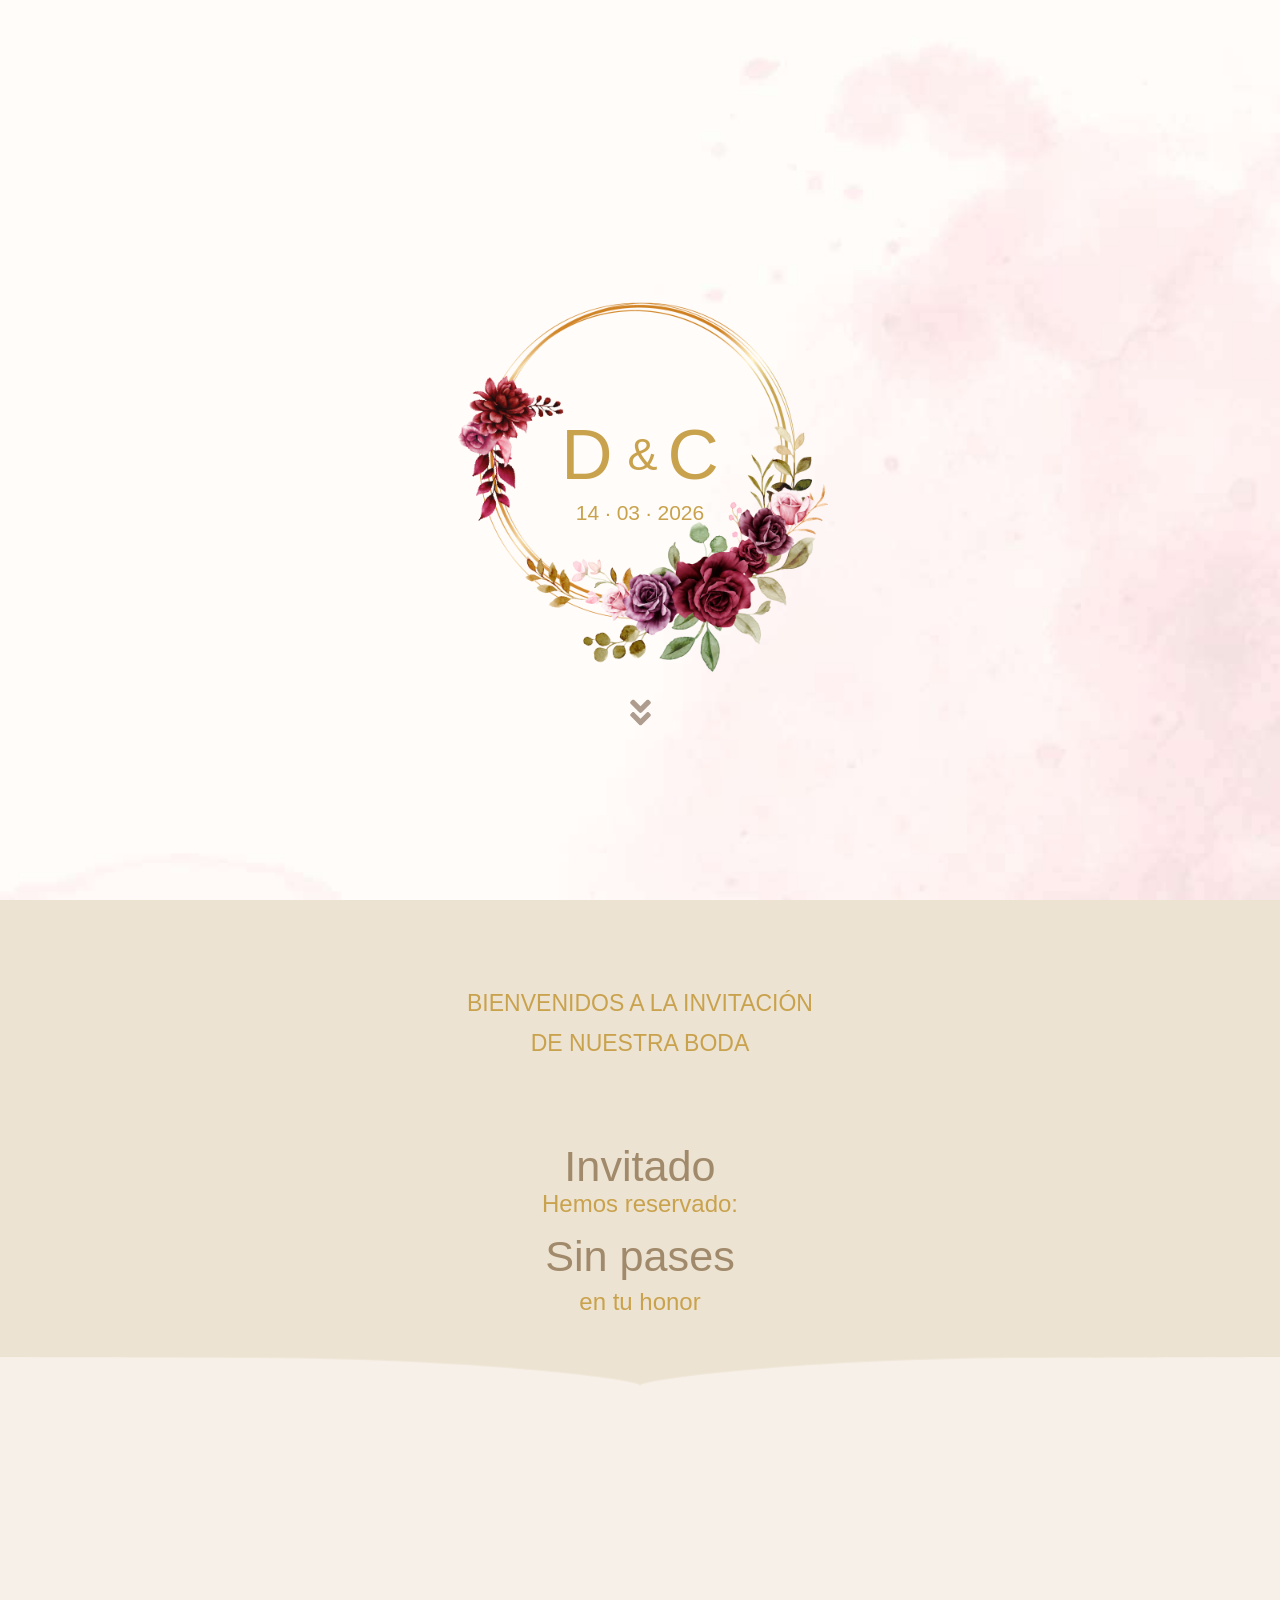
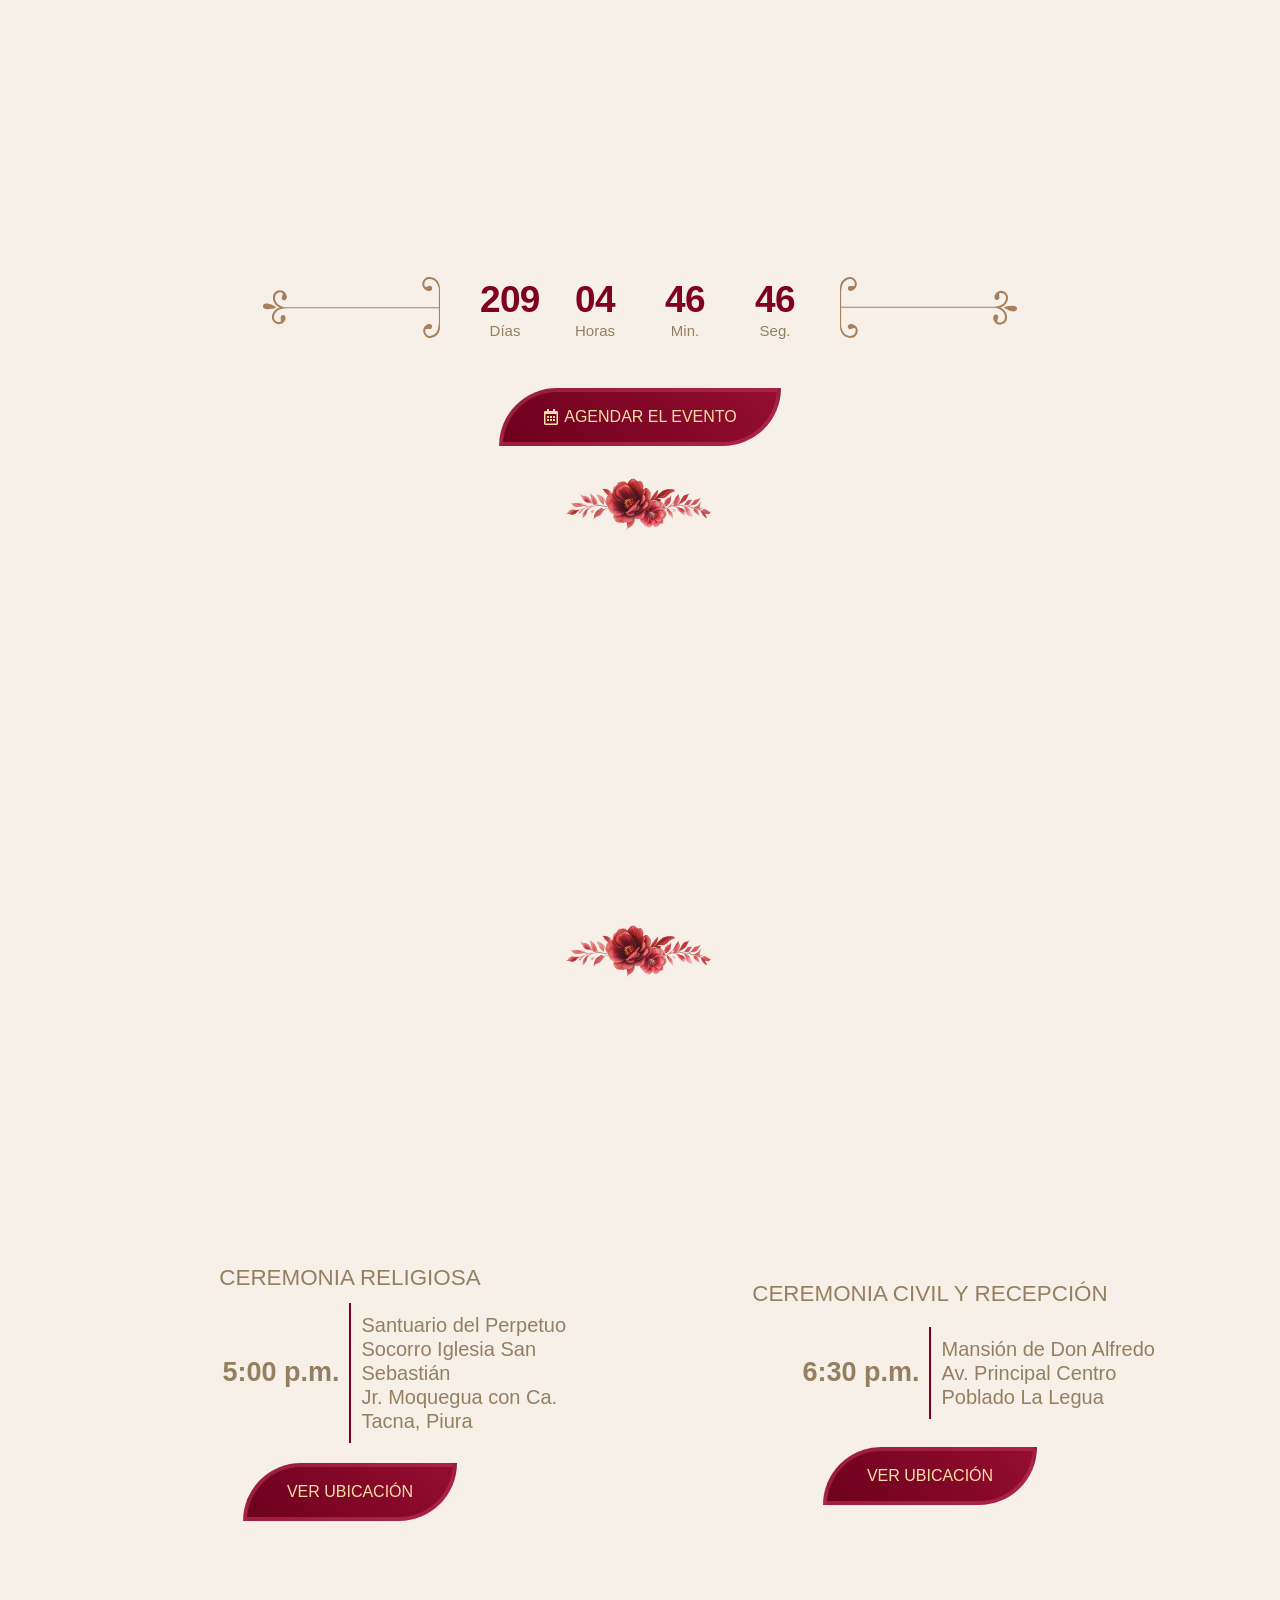
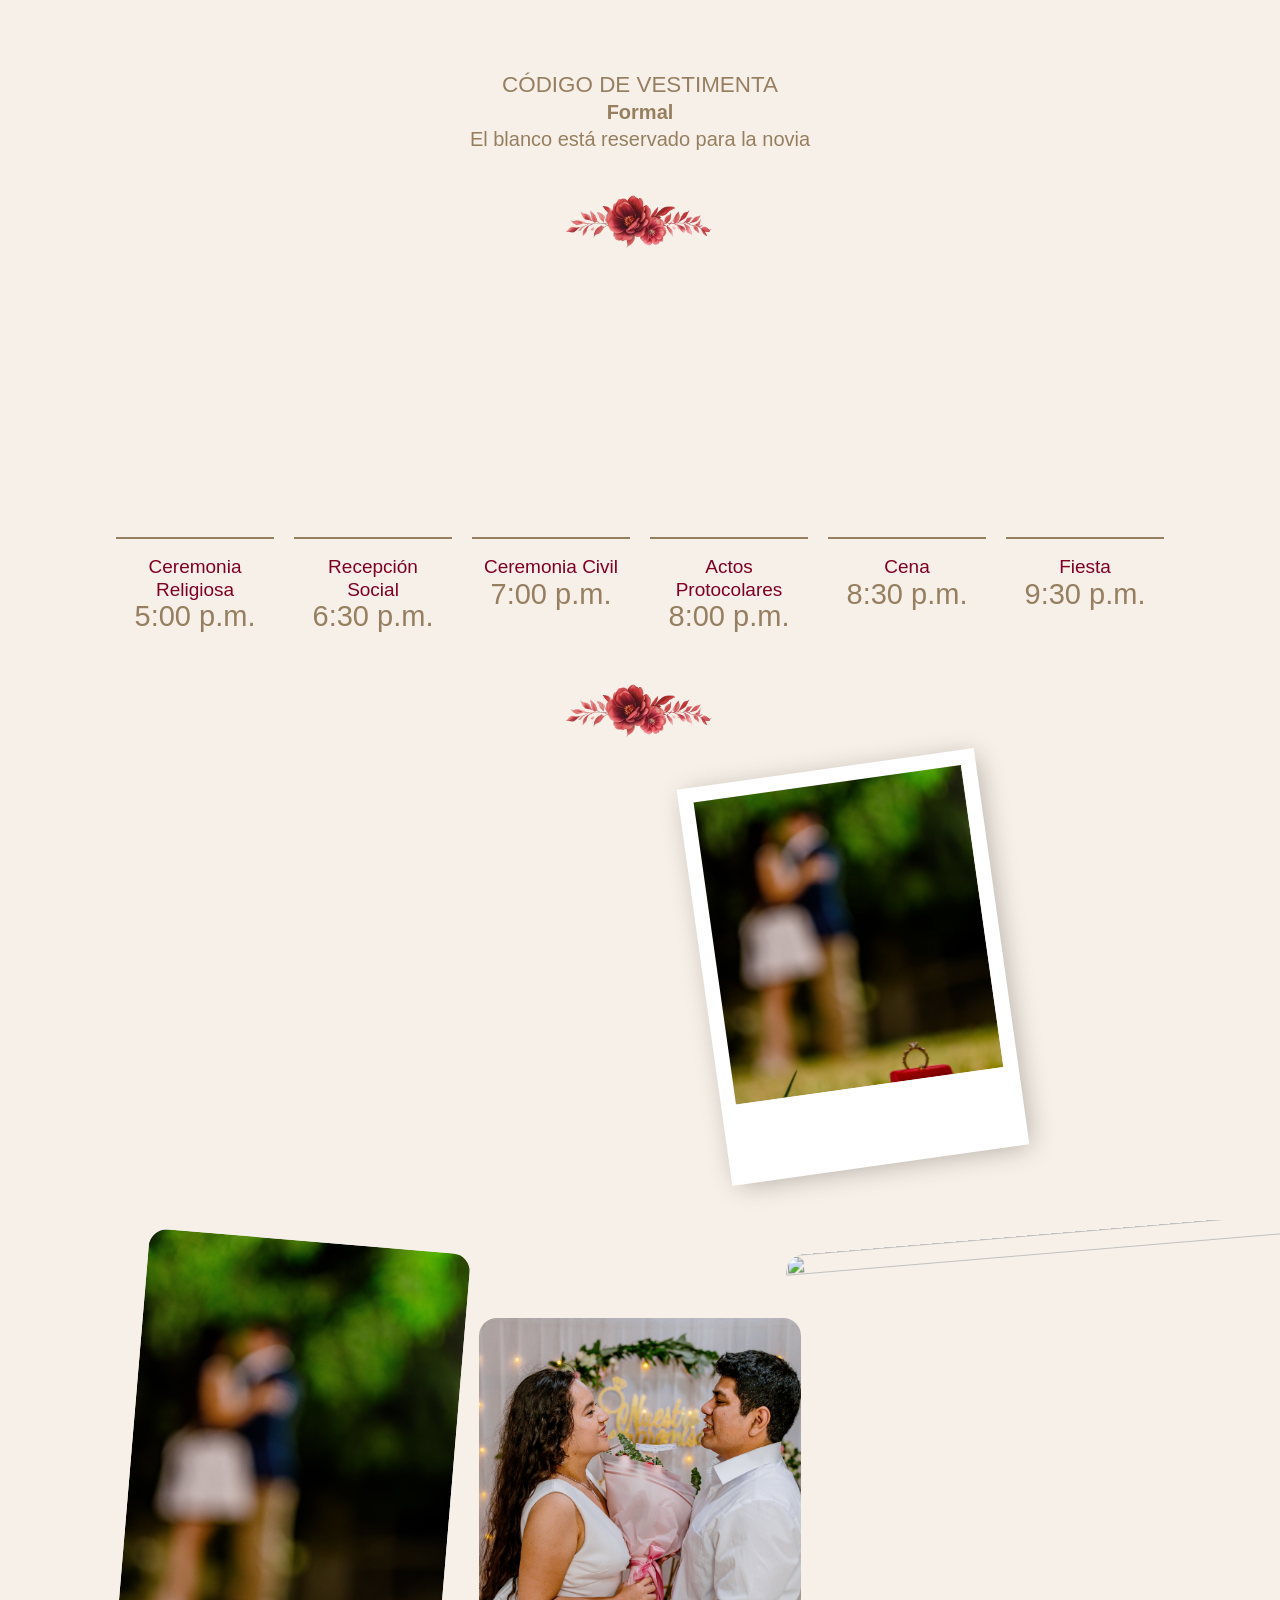
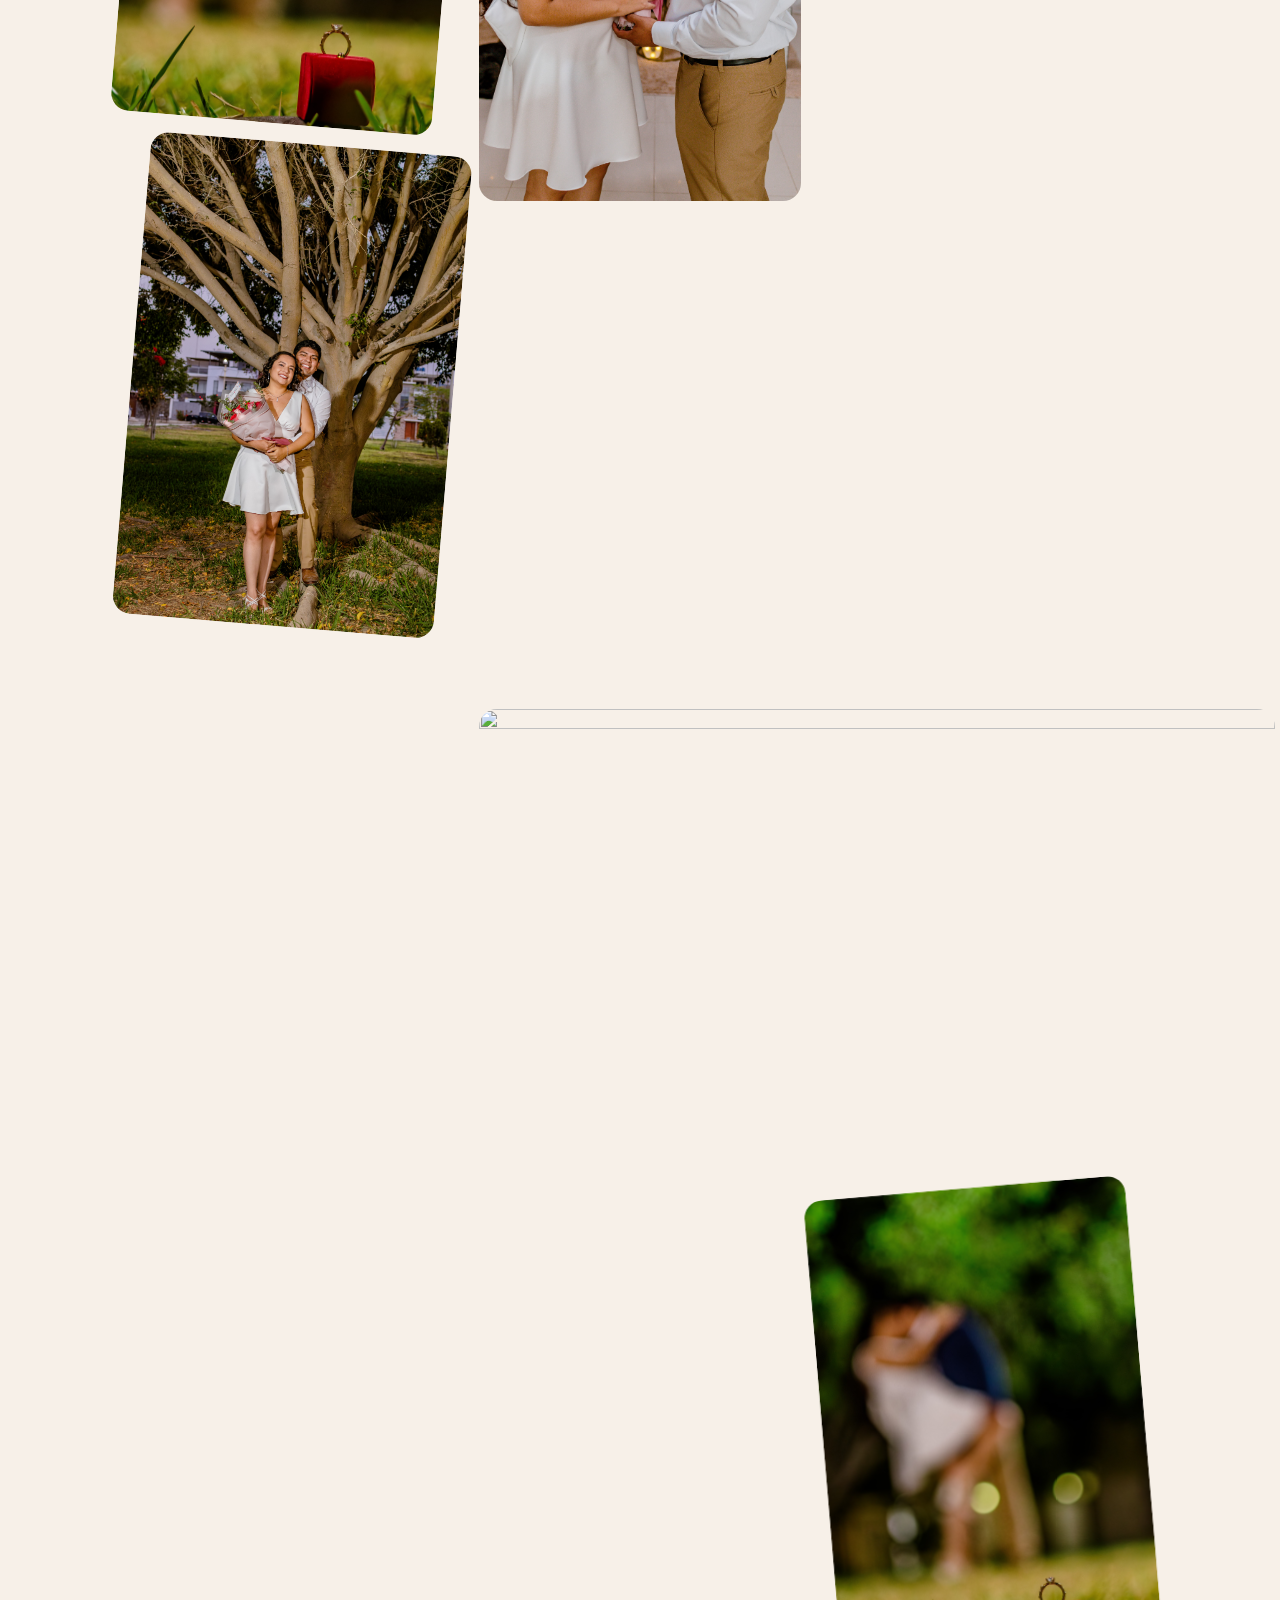
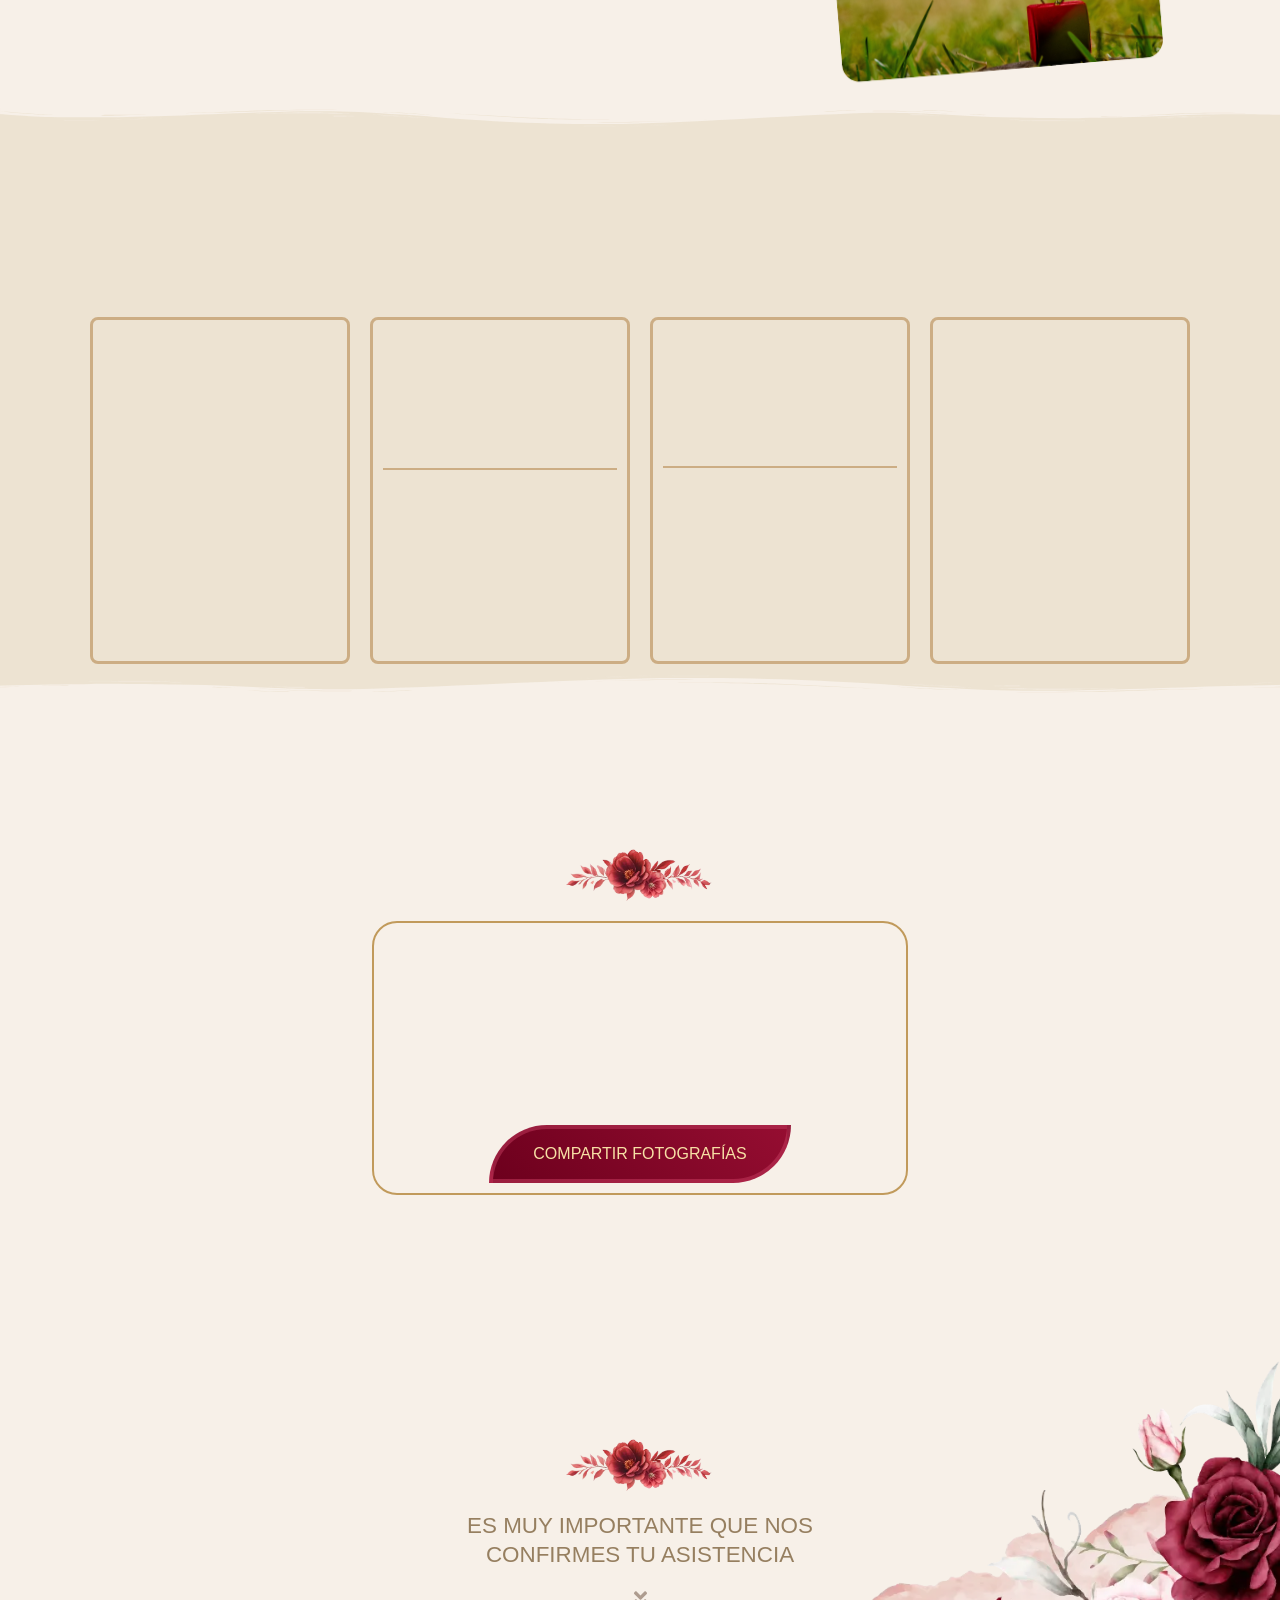
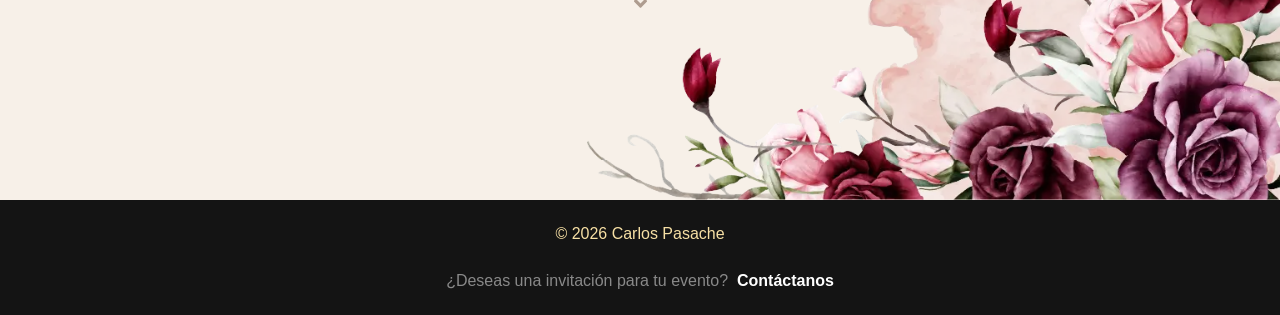
==== commit 75cbd130: "Correccion en el css de invitali" ====
--- a/index.html
+++ b/index.html
@@ -55,12 +55,12 @@
       href="https://fonts.gstatic.com/s/opensans/v40/memvYaGs126MiZpBA-UvWbX2vVnXBbObj2OVTS-mu0SC55I.woff2"
       crossorigin=""
     />
-    <link
-      rel="stylesheet"
-      id="siteground-optimizer-combined-css-f248d1bf70062070a619082eca1c2efe"
-      href="https://invitali.com/wp-content/uploads/siteground-optimizer-assets/siteground-optimizer-combined-css-f248d1bf70062070a619082eca1c2efe.css"
-      media="all"
-    />
+    <link rel="stylesheet" id="siteground-optimizer-combined-css-9068b6efc0cb3d9c878de597d368b5da"
+        href="wp-content/uploads/siteground-optimizer-assets/siteground-optimizer-combined-css-9068b6efc0cb3d9c878de597d368b5da.css"
+        media="all">
+    <link rel="preload"
+        href="wp-content/uploads/siteground-optimizer-assets/siteground-optimizer-combined-css-9068b6efc0cb3d9c878de597d368b5da.css"
+        as="style">
     <link
       rel="preload"
       href="https://invitali.com/wp-content/uploads/siteground-optimizer-assets/siteground-optimizer-combined-css-f248d1bf70062070a619082eca1c2efe.css"
--- a/wp-content/uploads/siteground-optimizer-assets/siteground-optimizer-combined-css-9068b6efc0cb3d9c878de597d368b5da.css
+++ b/wp-content/uploads/siteground-optimizer-assets/siteground-optimizer-combined-css-9068b6efc0cb3d9c878de597d368b5da.css
@@ -0,0 +1,72 @@
+@charset "UTF-8";address,blockquote,body,dd,dl,dt,fieldset,figure,h1,h2,h3,h4,h5,h6,hr,html,iframe,legend,li,ol,p,pre,textarea,ul{border:0;font-size:100%;font-style:inherit;font-weight:inherit;margin:0;outline:0;padding:0;vertical-align:baseline}html{-webkit-text-size-adjust:100%;-ms-text-size-adjust:100%}body{margin:0}main,nav{display:block}progress{display:inline-block;vertical-align:baseline}a{background-color:transparent}a:active{outline:0}a,a:focus,a:hover,a:visited{text-decoration:none}abbr[title]{border-bottom:1px dotted}b,strong{font-weight:700}dfn{font-style:italic}mark{background:#ff0;color:#000}small{font-size:80%}sub,sup{font-size:75%;line-height:0;position:relative;vertical-align:baseline}sup{top:-.5em}sub{bottom:-.25em}img{border:0}svg:not(:root){overflow:hidden}figure{margin:0}hr{box-sizing:content-box;height:0}pre{overflow:auto}code,kbd,pre,samp{font-size:1em}button,input,optgroup,select,textarea{color:inherit;font:inherit;margin:0}button{overflow:visible}button,select{text-transform:none}button,html input[type=button],input[type=reset],input[type=submit]{-webkit-appearance:button;cursor:pointer}button[disabled],html input[disabled]{cursor:default}button::-moz-focus-inner,input::-moz-focus-inner{border:0;padding:0}input{line-height:normal}input[type=checkbox],input[type=radio]{box-sizing:border-box;padding:0}input[type=number]::-webkit-inner-spin-button,input[type=number]::-webkit-outer-spin-button{height:auto}input[type=search]{-webkit-appearance:textfield;box-sizing:content-box}#comments .submit,.search .search-submit{padding:10px 15px;border-radius:2px;line-height:1.85714285714286;border:0}.archive .no-results .ast-search-submit,.search .site-main .ast-search-submit{display:none}input[type=search]::-webkit-search-cancel-button,input[type=search]::-webkit-search-decoration{-webkit-appearance:none}fieldset{border:1px solid var(--ast-border-color);margin:0 0;padding:.35em .625em .75em}legend{border:0;padding:0}fieldset legend{margin-bottom:1.5em;padding:0 .5em}textarea{overflow:auto}optgroup{font-weight:700}table{border-collapse:collapse;border-spacing:0}td,th{padding:0}/*!
+ * Bootstrap v4.0.0-alpha.2 (https://getbootstrap.com)
+ */.ast-container{max-width:100%}.ast-container,.ast-container-fluid{margin-left:auto;margin-right:auto;padding-left:20px;padding-right:20px}.ast-row{margin-left:-20px;margin-right:-20px}@media (min-width:768px) and (max-width:921px){.blog-layout-2 .ast-width-md-6,.blog-layout-3 .ast-width-md-6{float:none;width:100%}}@media (min-width:769px) and (max-width:921px){.blog-layout-2,.blog-layout-3{flex-direction:unset}}@media (max-width:768px){.blog-layout-3{flex-direction:column}}.ast-grid-common-col{position:relative;min-height:1px;padding-left:20px;padding-right:20px}.ast-float{float:left}@media (max-width:992px){.ast-width-sm-25{width:25%}.ast-width-md-50{width:50%}}@media (max-width:768px){.ast-width-md-25{width:25%}}.ast-full-width{width:100%}.ast-width-50{width:50%}@media (min-width:768px){.ast-width-md-4{width:33.3333333333%}.ast-width-md-16{width:16.6666666667%}.ast-width-md-6{width:50%;float:left}.ast-width-md-3{width:25%}.ast-width-md-66{width:66.6666666667%}}@media (min-width:769px){.ast-width-md-20{width:20%}}@media (min-width:992px){.ast-width-lg-33{width:33.3333333333%}.ast-width-lg-16{width:16.6666666667%}.ast-width-lg-50{width:50%}.ast-width-lg-66{width:66.6666666667%}}h1,h2,h3,h4,h5,h6{clear:both}.entry-content h1,h1{color:#808285;font-size:2em;line-height:1.2}.entry-content h2,h2{color:#808285;font-size:1.7em;line-height:1.3}.entry-content h3,h3{color:#808285;font-size:1.5em;line-height:1.4}.entry-content h4,h4{color:#808285;line-height:1.5;font-size:1.3em}.entry-content h5,h5{color:#808285;line-height:1.6;font-size:1.2em}.entry-content h6,h6{color:#808285;line-height:1.7;font-size:1.1em}html{box-sizing:border-box}*,:after,:before{box-sizing:inherit}body{color:#808285;background:#fff;font-style:normal}ol,ul{margin:0 0 1.5em 3em}ul{list-style:disc}ol{list-style:decimal}li>ol,li>ul{margin-bottom:0;margin-left:1.5em}dt{font-weight:600}dd{margin:0 1.5em 1em}b,strong{font-weight:700}cite,dfn,em,i{font-style:italic}blockquote,q{quotes:"" ""}blockquote:after,blockquote:before,q:after,q:before{content:""}blockquote{border-left:5px solid var(--ast-border-color);padding:20px;font-size:1.2em;font-style:italic;margin:0 0 1.5em;position:relative}address{margin:0 0 1.5em}address,cite{font-style:italic}abbr,acronym{border-bottom:1px dotted #666;cursor:help}pre{background:var(--ast-code-block-background);font-family:"Courier 10 Pitch",Courier,monospace;margin-bottom:1.6em;overflow:auto;max-width:100%;padding:1.6em}code,kbd,tt,var{font:15px Monaco,Consolas,"Andale Mono","DejaVu Sans Mono",monospace}img{height:auto;max-width:100%}hr{background-color:#ccc;border:0;height:1px;margin-bottom:1.5em}.ast-button,.button,button,input,select,textarea{color:#808285;font-weight:400;font-size:100%;margin:0;vertical-align:baseline}button,input{line-height:normal}.normal-search{margin-right:-5px}big{font-size:125%}ins,mark{background:0 0;text-decoration:none}table,td,th{border:1px solid var(--ast-border-color)}table{border-collapse:separate;border-spacing:0;border-width:1px 0 0 1px;margin:0 0 1.5em;width:100%}th{font-weight:600}td,th{padding:.7em 1em;border-width:0 1px 1px 0}.ast-button,.button,button,input[type=button],input[type=reset],input[type=submit]{border:1px solid;border-color:var(--ast-border-color);border-radius:2px;background:#e6e6e6;padding:.6em 1em .4em;color:#fff}.ast-button:focus,.ast-button:hover,.button:focus,.button:hover,button:focus,button:hover,input[type=button]:focus,input[type=button]:hover,input[type=reset]:focus,input[type=reset]:hover,input[type=submit]:focus,input[type=submit]:hover{color:#fff;border-color:var(--ast-border-color)}.ast-button:active,.ast-button:focus,.button:active,.button:focus,button:active,button:focus,input[type=button]:active,input[type=button]:focus,input[type=reset]:active,input[type=reset]:focus,input[type=submit]:active,input[type=submit]:focus{border-color:var(--ast-border-color);outline:0}input[type=email],input[type=password],input[type=search],input[type=tel],input[type=text],input[type=url],textarea{color:#666;border:1px solid var(--ast-border-color);border-radius:2px;-webkit-appearance:none}input[type=email]:focus,input[type=password]:focus,input[type=search]:focus,input[type=tel]:focus,input[type=text]:focus,input[type=url]:focus,textarea:focus{color:#111}textarea{padding-left:3px;width:100%}a{color:#4169e1}a:focus,a:hover{color:#191970}a:focus{outline:thin dotted}a:hover{outline:0}.screen-reader-text{border:0;clip:rect(1px,1px,1px,1px);height:1px;margin:-1px;overflow:hidden;padding:0;position:absolute;width:1px;word-wrap:normal!important}.screen-reader-text:focus{background-color:#f1f1f1;border-radius:2px;box-shadow:0 0 2px 2px rgba(0,0,0,.6);clip:auto!important;color:#21759b;display:block;font-size:12.25px;font-size:.875rem;height:auto;left:5px;line-height:normal;padding:15px 23px 14px;text-decoration:none;top:5px;width:auto;z-index:100000}.alignleft{display:inline;float:left;margin-right:1.5em}.alignright{display:inline;float:right;margin-left:1.5em}.aligncenter{clear:both;text-align:center;display:block;margin-left:auto;margin-right:auto}.entry-content[data-ast-blocks-layout]>embed,.entry-content[data-ast-blocks-layout]>iframe,.entry-content[data-ast-blocks-layout]>object,embed,iframe,object{max-width:100%}.wp-caption{margin-bottom:1.5em;max-width:100%}.wp-caption img[class*=wp-image-]{display:block;margin-left:auto;margin-right:auto}.wp-caption .wp-caption-text{margin:.8075em 0}.wp-caption-text{text-align:center}::selection{color:#fff;background:#0274be}body{-webkit-font-smoothing:antialiased;-moz-osx-font-smoothing:grayscale}body:not(.logged-in){position:relative}#page{position:relative}a,a:focus{text-decoration:none}.secondary a *,.site-footer a *,.site-header a *,a{transition:all .2s linear}.capitalize{text-transform:uppercase}img{vertical-align:middle}.entry-content h1,.entry-content h2,.entry-content h3,.entry-content h4,.entry-content h5,.entry-content h6{margin-bottom:20px}p{margin-bottom:1.75em}blockquote{margin:1.5em 1em 1.5em 3em;font-size:1.1em;line-height:inherit;position:relative}.ast-button,.button,input[type=button],input[type=submit]{border-radius:0;padding:18px 30px;border:0;box-shadow:none;text-shadow:none}.ast-button:hover,.button:hover,input[type=button]:hover,input[type=submit]:hover{box-shadow:none}.ast-button:active,.ast-button:focus,.button:active,.button:focus,input[type=button]:active,input[type=button]:focus,input[type=submit]:active,input[type=submit]:focus{box-shadow:none}.site-title{font-weight:400}.site-description,.site-title{margin-bottom:0}.site-description a,.site-description:focus a,.site-description:hover a,.site-title a,.site-title:focus a,.site-title:hover a{transition:all .2s linear}.site-title a,.site-title a:focus,.site-title a:hover,.site-title a:visited{color:#222}.site-description a,.site-description a:focus,.site-description a:hover,.site-description a:visited{color:#999}.search-form .search-field{outline:0}.ast-search-menu-icon{position:relative;z-index:3}.site .skip-link{background-color:#f1f1f1;box-shadow:0 0 1px 1px rgba(0,0,0,.2);color:#21759b;display:block;font-family:Montserrat,"Helvetica Neue",sans-serif;font-size:14px;font-weight:700;left:-9999em;outline:0;padding:15px 23px 14px;text-decoration:none;text-transform:none;top:-9999em}.site .skip-link:focus{clip:auto;height:auto;left:6px;top:7px;width:auto;z-index:100000;outline:thin dotted}.logged-in .site .skip-link{box-shadow:0 0 2px 2px rgba(0,0,0,.2);font-family:"Open Sans",sans-serif}input,select{line-height:1}.ast-button,.ast-custom-button,body,button,input[type=button],input[type=submit],textarea{line-height:1.85714285714286}.site-title a{line-height:1.2}.site-header .site-description{line-height:1.5}.ast-single-post .entry-title,.ast-single-post .entry-title a{line-height:1.2}.entry-title,.entry-title a{font-weight:var(--ast-blog-title-font-weight,normal)}.ast-oembed-container{position:relative;padding-top:56.25%;height:0;overflow:hidden;max-width:100%;height:auto}.ast-oembed-container embed,.ast-oembed-container iframe,.ast-oembed-container object{position:absolute;top:0;left:0;width:100%;height:100%}.ast-hidden{display:none!important}body{background-color:#fff}#page{display:block}#primary,#secondary{width:100%}#primary{margin:4em 0}.ast-separate-container{background-color:#f5f5f5}.ast-separate-container #primary{padding:4em 0;margin:0;border:0}.ast-separate-container .site-main>.ast-row{margin-left:0;margin-right:0}.ast-separate-container .ast-article-post,.ast-separate-container .ast-article-single:not(.ast-related-post){background-color:#fff}.ast-separate-container .ast-article-post,.ast-separate-container .ast-article-single{border-bottom:1px solid var(--ast-border-color);margin:0;padding:5.34em 6.67em}.ast-separate-container .blog-layout-1{padding:0;border-bottom:0}.ast-separate-container .ast-article-single{border-bottom:0}@media (max-width:1200px){.ast-separate-container .ast-article-post,.ast-separate-container .ast-article-single{margin:0;padding:3.34em 2.4em}}@media (min-width:993px){.ast-separate-container #primary,.ast-separate-container.ast-left-sidebar #primary,.ast-separate-container.ast-right-sidebar #primary{margin:4em 0;padding:0}.ast-right-sidebar #primary{padding-right:60px}.ast-left-sidebar #primary{padding-left:60px}}@media (max-width:992px){.ast-separate-container #primary,.ast-separate-container.ast-left-sidebar #primary,.ast-separate-container.ast-right-sidebar #primary{padding-left:0;padding-right:0}.ast-right-sidebar #primary{padding-right:30px}.ast-left-sidebar #primary{padding-left:30px}}.ast-search-icon .astra-search-icon{font-size:1.3em}.main-navigation{height:100%;-js-display:inline-flex;display:inline-flex}.main-navigation ul{list-style:none;margin:0;padding-left:0;position:relative}.main-header-menu .menu-link,.main-header-menu>a{text-decoration:none;padding:0 1em;display:inline-block;transition:all .2s linear}.main-header-menu .menu-item{position:relative}.main-header-menu .menu-item.focus>.sub-menu,.main-header-menu .menu-item:hover>.sub-menu,.main-header-menu .menu-item>.sub-menu.toggled-on{right:auto;left:0;visibility:visible}.main-header-menu .menu-item.focus>.sub-menu .sub-menu.toggled-on,.main-header-menu .menu-item:hover>.sub-menu .sub-menu.toggled-on,.main-header-menu .menu-item>.sub-menu.toggled-on .sub-menu.toggled-on{left:100%;right:auto;visibility:visible}.main-header-menu .ast-left-align-sub-menu.focus>.sub-menu,.main-header-menu .ast-left-align-sub-menu:hover>.sub-menu{right:0;left:auto}@media (min-width:769px){.main-header-menu .ast-sub-menu-goes-outside.focus>.sub-menu,.main-header-menu .ast-sub-menu-goes-outside:hover>.sub-menu{left:-100%}.main-header-menu .ast-left-align-sub-menu .sub-menu .menu-item.focus>.sub-menu,.main-header-menu .ast-left-align-sub-menu .sub-menu .menu-item:hover>.sub-menu{left:-100%}}.main-header-menu .sub-menu{width:240px;background:#fff;left:-999em;position:absolute;top:100%;z-index:99999;visibility:hidden}@media (min-width:769px){.main-header-menu .sub-menu .menu-item.focus>.sub-menu,.main-header-menu .sub-menu .menu-item:hover>.sub-menu{left:100%;right:auto}.main-header-menu .sub-menu .ast-left-align-sub-menu.focus>.sub-menu,.main-header-menu .sub-menu .ast-left-align-sub-menu:focus * .sub-menu,.main-header-menu .sub-menu .ast-left-align-sub-menu:hover * .sub-menu,.main-header-menu .sub-menu .ast-left-align-sub-menu:hover>.sub-menu{left:-100%}.main-header-menu .sub-menu .main-header-menu .ast-sub-menu-goes-outside.focus>.sub-menu,.main-header-menu .sub-menu .main-header-menu .ast-sub-menu-goes-outside:hover>.sub-menu{left:-100%}}.main-header-menu .sub-menu .menu-link{padding:.9em 1em;display:block;word-wrap:break-word}.main-header-menu .sub-menu .menu-item:not(.menu-item-has-children) .menu-link .icon-arrow:first-of-type{display:none}#ast-desktop-header .main-header-menu .sub-menu .menu-item.menu-item-has-children>.menu-link .icon-arrow{display:none}#ast-desktop-header .main-header-menu .sub-menu .menu-item.menu-item-has-children>.menu-link .ast-header-navigation-arrow{position:absolute;right:.6em;top:50%;transform:translate(0,-50%) rotate(270deg)}#ast-desktop-header .main-header-menu .sub-menu .menu-item.menu-item-has-children>.menu-link .ast-header-navigation-arrow .icon-arrow{display:block}#ast-desktop-header .main-header-menu .sub-menu .menu-item.menu-item-has-children>.menu-link .ast-header-navigation-arrow .icon-arrow svg{margin:0}#ast-desktop-header .account-main-navigation .sub-menu .menu-item.menu-item-has-children>.menu-link .ast-header-navigation-arrow{transform:translate(0,-50%) rotate(360deg)}.main-header-menu .sub-menu .sub-menu{top:0}.submenu-with-border .sub-menu{border-width:1px;border-style:solid}.submenu-with-border .sub-menu .menu-link{border-width:0 0 1px;border-style:solid}.submenu-with-border .sub-menu .sub-menu{top:-2px}.ast-desktop .submenu-with-border .sub-menu>.menu-item:last-child>.menu-link{border-bottom-style:none}.ast-header-break-point .main-navigation{padding-left:0}.ast-header-break-point .main-navigation ul .menu-item .menu-link{padding:0 20px;display:inline-block;width:100%;border:0;border-bottom-width:1px;border-style:solid;border-color:var(--ast-border-color)}.ast-header-break-point .main-navigation ul .menu-item .menu-link .icon-arrow:first-of-type{margin-right:5px}.ast-header-break-point .main-navigation ul .sub-menu .menu-item:not(.menu-item-has-children) .menu-link .icon-arrow:first-of-type{display:inline}.ast-header-break-point .main-navigation .sub-menu .menu-item .menu-link{padding-left:30px}.ast-header-break-point .main-navigation .sub-menu .menu-item .menu-item .menu-link{padding-left:40px}.ast-header-break-point .main-navigation .sub-menu .menu-item .menu-item .menu-item .menu-link{padding-left:50px}.ast-header-break-point .main-navigation .sub-menu .menu-item .menu-item .menu-item .menu-item .menu-link{padding-left:60px}.ast-header-break-point .main-header-menu{background-color:#f9f9f9;border-top-width:0}.ast-header-break-point .main-header-menu .sub-menu{background-color:#f9f9f9;position:static;opacity:1;visibility:visible;border:0;width:auto}.ast-header-break-point .main-header-menu .sub-menu .ast-left-align-sub-menu.focus>.sub-menu,.ast-header-break-point .main-header-menu .sub-menu .ast-left-align-sub-menu:hover>.sub-menu{left:0}.ast-header-break-point .main-header-menu .ast-sub-menu-goes-outside.focus>.sub-menu,.ast-header-break-point .main-header-menu .ast-sub-menu-goes-outside:hover>.sub-menu{left:0}.ast-header-break-point .submenu-with-border .sub-menu{border:0}.ast-header-break-point .dropdown-menu-toggle{display:none}.ast-mobile-menu-buttons{display:none}.ast-button-wrap{display:inline-block}.ast-button-wrap button{box-shadow:none;border:none}.ast-button-wrap .menu-toggle{padding:0;width:2.2em;height:2.1em;font-size:1.5em;font-weight:400;border-radius:2px;-webkit-font-smoothing:antialiased;-moz-osx-font-smoothing:grayscale;border-radius:2px;vertical-align:middle;line-height:1.85714285714286}.ast-button-wrap .menu-toggle.main-header-menu-toggle{padding:0 .5em;width:auto;text-align:center}.ast-button-wrap .menu-toggle.main-header-menu-toggle .mobile-menu{font-size:15px;font-size:1rem;font-weight:600}.ast-button-wrap .menu-toggle .menu-toggle-icon{font-style:normal;display:inline-block;vertical-align:middle;line-height:2.05}.ast-button-wrap .menu-toggle .menu-toggle-icon:before{content:"\e5d2";font-family:Astra;text-decoration:inherit}.ast-button-wrap .menu-toggle .icon-menu-bars svg:nth-child(2){display:none}.ast-button-wrap .menu-toggle.toggled .menu-toggle-icon:before{content:"\e5cd"}.ast-button-wrap .menu-toggle.toggled .icon-menu-bars svg:first-child{display:none}.ast-button-wrap .menu-toggle.toggled .icon-menu-bars svg:nth-child(2){display:block}.ast-button-wrap .menu-toggle .mobile-menu-wrap{display:inline-block}.ast-button-wrap .menu-toggle:focus{outline:thin dotted}.header-main-layout-1 .ast-main-header-bar-alignment{margin-left:auto}.site-navigation{height:100%}.site-header .menu-link *{transition:none}.ast-icon.icon-arrow svg{height:.6em;width:.6em;position:relative;margin-left:10px}.ast-icon.icon-search svg{height:1em;width:.9em;margin-top:3px;margin-right:2px}.ast-header-break-point .user-select{clear:both}.ast-header-break-point .ast-mobile-menu-buttons{display:block;align-self:center}.ast-header-break-point .main-header-bar-navigation{flex:auto}.ast-header-break-point .ast-main-header-bar-alignment{display:block;width:100%;flex:auto;order:4}.ast-header-break-point .ast-icon.icon-arrow svg{height:.85em;width:.95em;position:relative;margin-left:10px}.site-main .comment-navigation,.site-main .post-navigation,.site-main .posts-navigation{margin:0 0 1.5em;overflow:hidden}.comment-navigation .nav-previous,.post-navigation .nav-previous,.posts-navigation .nav-previous{position:relative;text-align:left}.comment-navigation .nav-next,.post-navigation .nav-next,.posts-navigation .nav-next{grid-column-start:2;text-align:right}.ast-icon svg{fill:currentColor}.post-navigation a{background:0 0;font-size:1.06666rem;font-size:1rem;padding:0 var(--ast-post-nav-space,1.5em);height:2.33333em;line-height:calc(2.33333em - 3px)}.sticky{display:block}.hentry{margin:0 0 1.5em}.byline{display:none}.group-blog .byline,.single .byline{display:inline}.page-links{clear:both;margin-top:1em}.page-links a{display:inline-block}.page-links a .page-link{border-color:var(--ast-border-color);background:0 0}.page-links .page-link{padding:0;margin:0 0 .3em .3em;border:2px solid var(--ast-border-color);color:#000;background:0 0;font-size:.8em;width:2.5em;height:2.5em;line-height:calc( 2.5em - 4px);display:inline-block;text-align:center;transition:all .2s linear}.page-links .page-link:focus,.page-links .page-link:hover{color:#000}@media (max-width:768px){.page-links .page-link{margin-bottom:6px}}.entry-content>:last-child,.entry-summary>:last-child,.page-content>:last-child{margin-bottom:0}.wp-block-separator:not(.is-style-wide):not(.is-style-dots){margin:20px auto}.bypostauthor{display:block}body{overflow-x:hidden}.widget-title{font-weight:400;margin-bottom:1em;line-height:1.5}.widget{margin:0 0 2.8em 0}.widget:last-child{margin-bottom:0}.widget select{max-width:100%}.widget ul{margin:0;list-style-type:none}.no-widget-text{margin-bottom:0}.widget_nav_menu ul ul.sub-menu{margin-top:.25em}.widget_nav_menu ul ul.sub-menu li{padding-left:20px}.widget_nav_menu ul ul.sub-menu a:after{left:-20px}.widget_nav_menu ul ul.sub-menu ul a:after{left:-40px}.widget_nav_menu ul ul.sub-menu ul ul a:after{left:-60px}.widget_nav_menu li{transition:all .2s linear}#secondary .wp-block-search__input{line-height:1}#secondary .wp-block-search__button{padding:.7em 1em}.widget_search .search-form{position:relative;padding:0;background:initial;color:inherit}.widget_search .search-form>label{position:relative}.widget_search .search-form i{color:#3a3a3a}.widget_search .search-form button{position:absolute;top:0;right:15px;border:none;padding:0;cursor:pointer;background:0 0}.widget_search .search-form input[type=submit],.widget_search .search-form input[type=submit]:focus,.widget_search .search-form input[type=submit]:hover{padding:13px 20px;border-radius:2px;border:none;top:0;right:0;position:absolute;color:transparent;background:0 0;max-width:45px;z-index:2}.widget_search .search-form .search-field{background:#fafafa;border-width:1px;border-color:var(--ast-border-color);border-radius:2px}.widget_search .search-field,.widget_search .search-field:focus{width:100%;padding:12px 45px 12px 15px}.widget_archive ul.children,.widget_categories ul.children,.widget_pages ul.children{position:relative;margin-top:5px;width:100%}.widget_archive ul.children li,.widget_categories ul.children li,.widget_pages ul.children li{padding-left:20px}.widget_archive li ul.children a:after,.widget_categories li ul.children a:after,.widget_pages li ul.children a:after{left:-20px}.widget_archive li ul.children ul a:after,.widget_categories li ul.children ul a:after,.widget_pages li ul.children ul a:after{left:-40px}.widget_tag_cloud .tagcloud{margin-top:10px;display:inline-block}.widget_tag_cloud .tagcloud a{border:1px solid var(--ast-border-color);padding:.5em .9em;display:inline-block;margin-bottom:4px;font-size:14px;margin-right:4px;line-height:1.5;transition:all .2s linear}.widget_calendar table,.widget_calendar td,.widget_calendar th{padding:0;text-align:center}.widget_calendar table,.widget_calendar th{border:none}.widget_calendar td{border-right:none;border-left:none}.widget_calendar caption{line-height:2.7em}.widget_calendar thead{line-height:2.5em}.widget_calendar thead a{color:#0274be;font-size:1rem;vertical-align:middle}.widget_calendar thead td{vertical-align:middle;font-weight:700}.widget_calendar thead>tr>th{line-height:2.5em;border-bottom:2px solid var(--ast-border-color);border-top:2px solid var(--ast-border-color)}.widget_calendar tbody{line-height:2.1em;text-align:center}.widget_calendar tbody>tr>td{width:14.2857%}.widget_calendar tbody>tr:first-child>td{padding-top:3px}.widget_calendar #today{color:#0274be;font-weight:700;border-bottom:2px solid #0274be}.ast-builder-grid-row{display:grid;grid-template-columns:auto auto;align-items:center;grid-column-gap:20px;overflow-wrap:anywhere}.ast-builder-grid-row>.site-header-section{flex-wrap:nowrap}.ast-builder-footer-grid-columns{grid-column-gap:50px}.ast-builder-grid-row.ast-grid-center-col-layout{grid-template-columns:1fr auto 1fr}.ast-builder-layout-element{align-items:center}.ast-builder-grid-row.ast-grid-center-col-layout-only{-js-display:flex;display:flex;height:100%;justify-content:center}.ast-builder-grid-row.ast-grid-center-col-layout-only .ast-grid-section-center{flex-grow:1}.site-header-section{height:100%;min-height:0;align-items:center}.site-header-section>*{padding:0 10px}.site-header-section>div:first-child{padding-left:0}.site-header-section>div:last-child{padding-right:0}.site-header-section .ast-builder-menu{align-items:center}.ast-builder-layout-element.ast-header-search{height:auto}.ast-grid-right-center-section{justify-content:flex-start;flex-grow:1}.ast-grid-right-section{justify-content:flex-end}.ast-grid-right-section .ast-site-identity>:first-child{text-align:right}.ast-grid-right-section .ast-grid-right-center-section .ast-site-identity>:first-child{text-align:left}.ast-grid-left-center-section{justify-content:flex-end;flex-grow:1}.elementor-nav-menu .ast-icon,.et_pb_menu__wrap .ast-icon,.fl-widget .menu-item .ast-icon{display:none}.ast-logo-title-inline .ast-site-identity{padding:1em 0;-js-display:inline-flex;display:inline-flex;vertical-align:middle;align-items:center;transition:all .2s linear}.ast-grid-section-center{justify-content:center}.ast-grid-section-center .ast-site-identity>:first-child{text-align:center}.ast-builder-social-element{line-height:1;color:#3a3a3a;background:0 0;vertical-align:middle;transition:all 10ms;margin-left:6px;margin-right:6px;justify-content:center;align-items:center}.ast-builder-social-element:hover{color:#0274be}.ast-builder-social-element .social-item-label{padding-left:6px}.ast-social-stack-desktop .ast-builder-social-element,.ast-social-stack-mobile .ast-builder-social-element,.ast-social-stack-tablet .ast-builder-social-element{margin-top:6px;margin-bottom:6px}.ahfb-svg-iconset{-js-display:inline-flex;display:inline-flex;align-self:center}.ahfb-svg-iconset svg{width:17px;height:17px;transition:none}.ahfb-svg-iconset svg>*{transition:none}.ast-footer-copyright p{margin-bottom:0}.ast-builder-grid-row-container{display:grid;align-content:center}.main-header-bar .main-header-bar-navigation{height:100%}.ast-nav-menu .sub-menu{line-height:1.45}.ast-builder-menu .main-navigation{padding:0}.ast-builder-menu .main-navigation>ul{align-self:center}.ast-footer-copyright,.ast-footer-social-wrap,.site-footer-focus-item{width:100%}#astra-footer-menu{margin:0;list-style:none;background:inherit}#astra-footer-menu>ul{margin:0;list-style:none;background:inherit}.ast-header-break-point #ast-mobile-header{display:block}.ast-header-break-point .main-header-bar-navigation{line-height:3}.ast-header-break-point .main-header-bar-navigation .menu-item-has-children>.ast-menu-toggle{display:inline-block;position:absolute;font-size:inherit;top:0;right:20px;cursor:pointer;-webkit-font-smoothing:antialiased;-moz-osx-font-smoothing:grayscale;padding:0 .907em;font-weight:400;line-height:inherit}.ast-header-break-point .main-header-bar-navigation .menu-item-has-children>.ast-menu-toggle>.ast-icon.icon-arrow{pointer-events:none}.ast-header-break-point .main-header-bar-navigation .menu-item-has-children .sub-menu{display:none}.ast-header-break-point .ast-mobile-header-wrap .ast-above-header-wrap .main-header-bar-navigation .ast-submenu-expanded>.ast-menu-toggle::before,.ast-header-break-point .ast-mobile-header-wrap .ast-main-header-wrap .main-header-bar-navigation .ast-submenu-expanded>.ast-menu-toggle::before{transform:rotateX(180deg)}.ast-header-break-point .ast-nav-menu .sub-menu{line-height:3}.site-footer-section{justify-content:center}.site-footer-section>*{margin-bottom:10px}.site-footer-section>:last-child{margin-bottom:0}.site-primary-footer-wrap{padding-top:45px;padding-bottom:45px}.site-above-footer-wrap,.site-below-footer-wrap{padding-top:20px;padding-bottom:20px}.ast-hfb-header.ast-header-break-point .main-header-bar-navigation{width:100%;margin:0}.ast-hfb-header .menu-toggle.toggled .ast-mobile-svg{display:none}.ast-hfb-header .menu-toggle.toggled .ast-close-svg{display:block}.menu-toggle .ast-close-svg{display:none}.ast-mobile-header-wrap .menu-toggle .mobile-menu-toggle-icon{-js-display:inline-flex;display:inline-flex;align-self:center}.ast-mobile-header-wrap .menu-toggle .mobile-menu-wrap{-js-display:inline-flex;display:inline-flex;align-self:center;margin-left:.4em}.ast-mobile-header-wrap .ast-button-wrap .menu-toggle.main-header-menu-toggle{-js-display:flex;display:flex;align-items:center;width:auto;height:auto}.menu-toggle .mobile-menu-toggle-icon{-js-display:inline-flex;display:inline-flex;align-self:center}.menu-toggle .mobile-menu-wrap{-js-display:inline-flex;display:inline-flex;align-self:center;margin-left:.4em}.ast-hfb-header .ast-button-wrap .menu-toggle .mobile-menu-wrap{align-items:center;-js-display:flex;display:flex}.ast-button-wrap .menu-toggle.main-header-menu-toggle{padding:.5em;align-items:center;-js-display:flex;display:flex}.ast-search-menu-icon.ast-inline-search .search-field{width:100%;padding:.6em;padding-right:5.5em}.ast-header-account-type-extend-text-profile-type{-js-display:flex;display:flex;gap:10px;align-items:center}@media (min-width:769px){.footer-nav-wrap .astra-footer-horizontal-menu li{margin:0}.footer-nav-wrap .astra-footer-horizontal-menu li:first-child a{padding-left:0}.footer-nav-wrap .astra-footer-horizontal-menu li:last-child a{padding-right:0}.footer-nav-wrap .astra-footer-horizontal-menu a{padding:0 .5em}}.site-header{z-index:99;position:relative}.main-header-container{position:relative}.main-header-bar-wrap{position:relative}.main-header-bar{background-color:#fff;border-bottom-color:var(--ast-border-color);border-bottom-style:solid}.ast-header-break-point .main-header-bar{border:0}.ast-header-break-point .main-header-bar{border-bottom-color:var(--ast-border-color);border-bottom-style:solid}.main-header-bar{margin-left:auto;margin-right:auto}.ast-desktop .main-header-menu.ast-menu-shadow .sub-menu{box-shadow:0 4px 10px -2px rgba(0,0,0,.1)}.ast-header-custom-item-inside .button-custom-menu-item .menu-link{display:none}.ast-header-custom-item-inside.ast-header-break-point .button-custom-menu-item{padding-left:0;padding-right:0;margin-top:0;margin-bottom:0}.ast-header-custom-item-inside.ast-header-break-point .button-custom-menu-item .ast-custom-button-link{display:none}.ast-header-custom-item-inside.ast-header-break-point .button-custom-menu-item .menu-link{display:block}.ast-theme-transparent-header .post-password-form{margin-top:100px}.site-branding{line-height:1;align-self:center}.ast-menu-toggle{display:none;background:0 0;color:inherit;border-style:dotted;border-color:transparent}.ast-menu-toggle:focus,.ast-menu-toggle:hover{background:0 0;border-color:inherit;color:inherit}.ast-menu-toggle:focus{outline:thin dotted}.ast-main-header-nav-open .main-header-bar{padding-bottom:0}.main-header-bar{z-index:4;position:relative}.main-header-bar .main-header-bar-navigation:empty{padding:0}.main-header-bar .main-header-bar-navigation .sub-menu{line-height:1.45}.main-header-bar .main-header-bar-navigation .menu-item-has-children>.menu-link:after{line-height:normal}.custom-mobile-logo-link{display:none}.ast-site-identity{padding:1em 0}.ast-header-break-point .site-header .main-header-bar-wrap .site-branding{flex:1;align-self:center}.ast-header-break-point .ast-site-identity{width:100%}.ast-header-break-point .main-header-bar{display:block;line-height:3}.ast-header-break-point .main-header-bar .main-header-bar-navigation{line-height:3}.ast-header-break-point .main-header-bar .main-header-bar-navigation .sub-menu{line-height:3}.ast-header-break-point .main-header-bar .main-header-bar-navigation .menu-item-has-children .sub-menu{display:none}.ast-header-break-point .main-header-bar .main-header-bar-navigation .menu-item-has-children>.ast-menu-toggle{display:inline-block;position:absolute;font-size:inherit;top:-1px;right:20px;cursor:pointer;-webkit-font-smoothing:antialiased;-moz-osx-font-smoothing:grayscale;padding:0 .907em;font-weight:400;line-height:inherit;transition:all .2s}.ast-header-break-point .main-header-bar .main-header-bar-navigation .ast-submenu-expanded>.ast-menu-toggle::before{transform:rotateX(180deg)}.ast-header-break-point .main-header-bar .main-header-bar-navigation .main-header-menu{border-top-width:0}.ast-header-break-point .main-navigation{display:block;width:100%}.ast-header-break-point .main-navigation ul ul{left:auto;right:auto}.ast-header-break-point .main-navigation .stack-on-mobile li{width:100%}.ast-header-break-point .main-navigation .widget{margin-bottom:1em}.ast-header-break-point .main-navigation .widget li{width:auto}.ast-header-break-point .main-navigation .widget:last-child{margin-bottom:0}.ast-header-break-point .main-header-bar-navigation{width:calc(100% + 40px);margin:0 -20px}.ast-header-break-point .main-header-menu ul ul{top:0}.ast-header-break-point .ast-builder-menu{width:100%}.ast-header-break-point .ast-mobile-header-wrap .ast-flex.stack-on-mobile{flex-wrap:wrap}.ast-desktop .main-header-menu>.menu-item .sub-menu:before{position:absolute;content:'';top:0;left:0;width:100%;transform:translateY(-100%)}input[type=email],input[type=number],input[type=password],input[type=reset],input[type=search],input[type=tel],input[type=text],input[type=url],select,textarea{color:#666;padding:.75em;height:auto;border-width:1px;border-style:solid;border-color:var(--ast-border-color);border-radius:2px;background:var(--ast-comment-inputs-background);box-shadow:none;box-sizing:border-box;transition:all .2s linear}input[type=email]:focus,input[type=password]:focus,input[type=reset]:focus,input[type=search]:focus,input[type=tel]:focus,input[type=text]:focus,input[type=url]:focus,select:focus,textarea:focus{background-color:#fff;border-color:var(--ast-border-color);box-shadow:none}input[type=button],input[type=button]:focus,input[type=button]:hover,input[type=reset],input[type=reset]:focus,input[type=reset]:hover,input[type=submit],input[type=submit]:focus,input[type=submit]:hover{box-shadow:none}textarea{width:100%}input[type=search]:focus{outline:thin dotted}input[type=range]{-webkit-appearance:none;width:100%;margin:5.7px 0;padding:0;border:none}input[type=range]:focus{outline:0}input[type=range]::-webkit-slider-runnable-track{width:100%;height:8.6px;cursor:pointer;box-shadow:2.6px 2.6px .4px #ccc,0 0 2.6px #d9d9d9;background:rgba(255,255,255,.2);border-radius:13.6px;border:0 solid #fff}input[type=range]::-webkit-slider-thumb{box-shadow:0 0 0 rgba(255,221,0,.37),0 0 0 rgba(255,224,26,.37);border:7.9px solid #0274be;height:20px;width:20px;border-radius:50px;background:#0274be;cursor:pointer;-webkit-appearance:none;margin-top:-5.7px}input[type=range]:focus::-webkit-slider-runnable-track{background:rgba(255,255,255,.2)}input[type=range]::-moz-range-track{width:100%;height:8.6px;cursor:pointer;box-shadow:2.6px 2.6px .4px #ccc,0 0 2.6px #d9d9d9;background:rgba(255,255,255,.2);border-radius:13.6px;border:0 solid #fff}input[type=range]::-moz-range-thumb{box-shadow:0 0 0 rgba(255,221,0,.37),0 0 0 rgba(255,224,26,.37);border:7.9px solid #0274be;height:20px;width:20px;border-radius:50px;background:#0274be;cursor:pointer}input[type=range]::-ms-track{width:100%;height:8.6px;cursor:pointer;background:0 0;border-color:transparent;color:transparent}input[type=range]::-ms-fill-lower{background:rgba(199,199,199,.2);border:0 solid #fff;border-radius:27.2px;box-shadow:2.6px 2.6px .4px #ccc,0 0 2.6px #d9d9d9}input[type=range]::-ms-fill-upper{background:rgba(255,255,255,.2);border:0 solid #fff;border-radius:27.2px;box-shadow:2.6px 2.6px .4px #ccc,0 0 2.6px #d9d9d9}input[type=range]::-ms-thumb{box-shadow:0 0 0 rgba(255,221,0,.37),0 0 0 rgba(255,224,26,.37);border:7.9px solid #0274be;height:20px;width:20px;border-radius:50px;background:#0274be;cursor:pointer;height:8.6px}input[type=range]:focus::-ms-fill-lower{background:rgba(255,255,255,.2)}input[type=range]:focus::-ms-fill-upper{background:rgba(255,255,255,.2)}input[type=color]{border:none;width:100px;padding:0;height:30px;cursor:pointer}input[type=color]::-webkit-color-swatch-wrapper{padding:0;border:none}input[type=color]::-webkit-color-swatch{border:none}.page .entry-header{margin-bottom:1.5em}.search .entry-header{margin-bottom:1em}.ast-single-post .entry-header.ast-header-without-markup,.ast-single-post .entry-header.ast-no-title.ast-no-thumbnail{margin-bottom:0}.entry-header{margin-bottom:1.2em;word-wrap:break-word}.entry-header+.ast-blog-featured-section{margin-top:.5em}.blog-layout-6 .entry-header+.ast-blog-featured-section{margin-top:0}.entry-content{word-wrap:break-word}.entry-content .wp-audio-shortcode,.entry-content .wp-embedded-audio,.entry-content .wp-embedded-video,.entry-content .wp-video,.entry-content p{margin-bottom:1.6em}.entry-content .wp-embedded-audio,.entry-content .wp-embedded-video{display:inline-block}.entry-content::after{display:table;clear:both;content:''}.post-content>.cat-links,.post-content>.read-more,.post-content>.tags-links{display:block;margin-bottom:.8em;font-weight:var(--ast-blog-meta-weight, "")}.ast-excerpt-container>p:last-child{margin-bottom:0}.post-content>.read-more{margin-top:1.5em}.ast-article-inner{width:100%;overflow-wrap:break-word}.read-more{margin-bottom:0}.read-more a{display:inline-block}.read-more .ast-right-arrow{font-size:1em}.ast-no-thumb .ast-blog-featured-section{margin-bottom:0}.ast-no-thumb .entry-header+.ast-blog-featured-section{margin-top:0}.ast-blog-featured-section{margin-bottom:1.5em}.blog-layout-2 .ast-blog-featured-section,.blog-layout-3 .ast-blog-featured-section{margin-bottom:0}.error404 .page-header{margin-bottom:1.5em}.error404 .page-header .page-title{margin-bottom:0}.archive .entry-title,.blog .entry-title,.search .entry-title{line-height:1.3}.archive .format-aside .entry-title,.archive .format-status .entry-title,.blog .format-aside .entry-title,.blog .format-status .entry-title{display:none}.page-title{margin-bottom:1em;font-weight:400}.entry-title{margin-bottom:.2em}.ast-article-post{margin-bottom:2.5em}.ast-article-post:last-child{margin-bottom:0;border-bottom:0}.search .site-content .content-area .search-form{margin-bottom:3em}.blog-layout-1 .post-thumb{padding-left:0;padding-right:0;position:relative}.blog .posted-on{z-index:1}.ast-blog-featured-section .posted-on{width:5.714285714em;height:5.714285714em;padding:.7em}.ast-blog-featured-section .posted-on .date-month,.ast-blog-featured-section .posted-on .date-year{font-size:.8571428571em;line-height:1em}.ast-blog-featured-section .posted-on .date-day{font-size:2.5em;line-height:.9em;font-weight:900;margin:.1em 0}.ast-author-box img.avatar{border-radius:50%;margin:0 0 0 20px}.ast-archive-description{margin-bottom:2.5em;padding-bottom:1.3333em;border-bottom:1px solid var(--ast-border-color)}.ast-archive-description .ast-archive-title{margin-bottom:4px;font-size:40px;font-size:2.85714rem;font-weight:300}.ast-archive-description p{margin-bottom:0;font-size:20px;font-size:1.42857rem;line-height:1.65;font-weight:300}.ast-separate-container .ast-archive-description,.ast-separate-container .ast-author-box{background-color:#eee;padding-bottom:0;border-bottom:0}@media (max-width:1200px){.ast-separate-container .ast-archive-description{margin:0;padding:3.34em 2.4em}}@media (max-width:992px){.ast-separate-container .ast-archive-description{padding:2.14em}}@media (min-width:1201px){.ast-separate-container .ast-archive-description,.ast-separate-container .ast-author-box{margin:0;padding:5em 6.67em 3.33333em}}.single .entry-header{margin-bottom:2em}.single .post-navigation{margin:0;padding:2em 0 0;border-top:1px solid var(--ast-single-post-border,var(--ast-border-color))}@media (max-width:768px){.single .post-navigation{padding-top:1.5em}}.single .post-navigation a{margin:2px;display:inline-block;color:#000}.single .post-navigation a p{white-space:nowrap;text-overflow:ellipsis;overflow:hidden}@media (min-width:421px){.single .post-navigation .nav-links{-js-display:flex;display:flex;width:100%}.single .post-navigation .nav-links:not(:has(.nav-previous)){justify-content:flex-end}.single .post-navigation .nav-links .nav-previous+.nav-next{width:50%}.single .post-navigation .nav-next,.single .post-navigation .nav-previous{width:50%}}@media (max-width:420px){.single .post-navigation .ast-left-arrow,.single .post-navigation .ast-right-arrow{display:none}.single .post-navigation .nav-links:not(:has(.nav-previous)){justify-content:flex-end}.single .post-navigation .nav-next,.single .post-navigation .nav-previous{width:50%}.single .post-navigation .nav-next a,.single .post-navigation .nav-previous a{max-width:95%;width:100%}.single .post-navigation .nav-previous{margin-bottom:1em}}.single .entry-header .post-thumb{margin-bottom:2em}.single .entry-header .post-thumb img{margin-top:0;margin-bottom:0}.page .has-post-thumbnail .post-thumb img{margin-bottom:1.5em}.post-password-form{text-align:center}@media (max-width:420px){.post-password-form input[type=password]{display:block;margin:10px auto}}.post-password-form input[type=submit]{padding:10px 20px;border-radius:2px}.ast-author-avatar{margin:0 5px}.ast-author-avatar img{border-radius:100%;width:var(--ast-author-avatar-size,30px);height:var(--ast-author-avatar-size,30px)}.ast-separate-container .post-navigation{border-top:0;padding-left:var(--ast-post-nav-space,3.33333em);padding-right:var(--ast-post-nav-space,3.33333em)}@media (max-width:420px){.ast-separate-container .post-navigation{padding-left:0;padding-right:0}}@media (max-width:768px){.ast-separate-container .entry-header{margin-bottom:1em}}.ast-404-layout-1{text-align:center;margin:4em auto}.ast-404-layout-1 .page-sub-title{font-size:1.5rem;font-weight:700}.ast-404-layout-1 .widget_search{padding-top:.5em}.ast-404-search{margin-top:1.5em}.ast-404-search .widget_search{max-width:370px;margin:0 auto}.ast-separate-container .error-404,.ast-separate-container .no-results{background-color:#fff}@media (max-width:1200px){.ast-separate-container .ast-404-layout-1,.ast-separate-container .no-results{margin:0;padding:3.34em 2.4em}}@media (max-width:768px){.ast-separate-container .ast-404-layout-1,.ast-separate-container .no-results{padding:1.5em 2.14em}}@media (max-width:544px){.ast-separate-container .ast-404-layout-1,.ast-separate-container .no-results{padding:1.5em 1em}}@media (min-width:1201px){.ast-separate-container .ast-404-layout-1,.ast-separate-container .no-results{margin:0;padding:5.34em 6.67em}}.blog-layout-1{width:100%;display:inline-block;padding-bottom:2em;vertical-align:middle;border-bottom:1px solid var(--ast-border-color)}.blog-layout-1 .posted-on{left:0}.blog-layout-1 .post-content,.blog-layout-1 .post-thumb{padding-left:0;padding-right:0}.ast-flex{-js-display:flex;display:flex;flex-wrap:wrap}.ast-flex-1{flex:1}.ast-inline-flex{-js-display:inline-flex;display:inline-flex;align-items:center;flex-wrap:wrap;align-content:center}.ast-justify-content-flex-start{justify-content:flex-start}.ast-justify-content-flex-end{justify-content:flex-end}.ast-justify-content-center{justify-content:center}.ast-justify-content-space-between{justify-content:space-between}.ast-justify-content-space-around{justify-content:space-around}.ast-align-content-flex-start{align-content:flex-start}.ast-align-content-flex-end{align-content:flex-end}.ast-align-content-center{align-content:center}.ast-align-content-space-between{align-content:space-between}.ast-align-content-space-around{align-content:space-around}.ast-align-content-stretch{align-content:stretch}.ast-flex-grow-1{flex-grow:1}
+.ast-desktop .astra-menu-animation-slide-up>.menu-item>.astra-full-megamenu-wrapper,.ast-desktop .astra-menu-animation-slide-up>.menu-item>.sub-menu,.ast-desktop .astra-menu-animation-slide-up>.menu-item>.sub-menu .sub-menu{opacity:0;visibility:hidden;transform:translateY(.5em);transition:visibility .2s ease,transform .2s ease}.ast-desktop .astra-menu-animation-slide-up>.menu-item .menu-item.focus>.sub-menu,.ast-desktop .astra-menu-animation-slide-up>.menu-item .menu-item:hover>.sub-menu,.ast-desktop .astra-menu-animation-slide-up>.menu-item.focus>.astra-full-megamenu-wrapper,.ast-desktop .astra-menu-animation-slide-up>.menu-item.focus>.sub-menu,.ast-desktop .astra-menu-animation-slide-up>.menu-item:hover>.astra-full-megamenu-wrapper,.ast-desktop .astra-menu-animation-slide-up>.menu-item:hover>.sub-menu{opacity:1;visibility:visible;transform:translateY(0);transition:opacity .2s ease,visibility .2s ease,transform .2s ease}.ast-desktop .astra-menu-animation-slide-up>.full-width-mega.menu-item.focus>.astra-full-megamenu-wrapper,.ast-desktop .astra-menu-animation-slide-up>.full-width-mega.menu-item:hover>.astra-full-megamenu-wrapper{-js-display:flex;display:flex}.ast-desktop .astra-menu-animation-slide-down>.menu-item>.astra-full-megamenu-wrapper,.ast-desktop .astra-menu-animation-slide-down>.menu-item>.sub-menu,.ast-desktop .astra-menu-animation-slide-down>.menu-item>.sub-menu .sub-menu{opacity:0;visibility:hidden;transform:translateY(-.5em);transition:visibility .2s ease,transform .2s ease}.ast-desktop .astra-menu-animation-slide-down>.menu-item .menu-item.focus>.sub-menu,.ast-desktop .astra-menu-animation-slide-down>.menu-item .menu-item:hover>.sub-menu,.ast-desktop .astra-menu-animation-slide-down>.menu-item.focus>.astra-full-megamenu-wrapper,.ast-desktop .astra-menu-animation-slide-down>.menu-item.focus>.sub-menu,.ast-desktop .astra-menu-animation-slide-down>.menu-item:hover>.astra-full-megamenu-wrapper,.ast-desktop .astra-menu-animation-slide-down>.menu-item:hover>.sub-menu{opacity:1;visibility:visible;transform:translateY(0);transition:opacity .2s ease,visibility .2s ease,transform .2s ease}.ast-desktop .astra-menu-animation-slide-down>.full-width-mega.menu-item.focus>.astra-full-megamenu-wrapper,.ast-desktop .astra-menu-animation-slide-down>.full-width-mega.menu-item:hover>.astra-full-megamenu-wrapper{-js-display:flex;display:flex}.ast-desktop .astra-menu-animation-fade>.menu-item>.astra-full-megamenu-wrapper,.ast-desktop .astra-menu-animation-fade>.menu-item>.sub-menu,.ast-desktop .astra-menu-animation-fade>.menu-item>.sub-menu .sub-menu{opacity:0;visibility:hidden;transition:opacity ease-in-out .3s}.ast-desktop .astra-menu-animation-fade>.menu-item .menu-item.focus>.sub-menu,.ast-desktop .astra-menu-animation-fade>.menu-item .menu-item:hover>.sub-menu,.ast-desktop .astra-menu-animation-fade>.menu-item.focus>.astra-full-megamenu-wrapper,.ast-desktop .astra-menu-animation-fade>.menu-item.focus>.sub-menu,.ast-desktop .astra-menu-animation-fade>.menu-item:hover>.astra-full-megamenu-wrapper,.ast-desktop .astra-menu-animation-fade>.menu-item:hover>.sub-menu{opacity:1;visibility:visible;transition:opacity ease-in-out .3s}.ast-desktop .astra-menu-animation-fade>.full-width-mega.menu-item.focus>.astra-full-megamenu-wrapper,.ast-desktop .astra-menu-animation-fade>.full-width-mega.menu-item:hover>.astra-full-megamenu-wrapper{-js-display:flex;display:flex}.ast-desktop .menu-item.ast-menu-hover>.sub-menu.toggled-on{opacity:1;visibility:visible}
+.hfe-counter-wrapper{display:flex;flex-direction:column;align-items:center;justify-content:center;gap:10px}.hfe-counter-wrapper[style*="flex-direction: column"]{align-items:center;justify-content:center}.hfe-counter-wrapper[style*="flex-direction: row"]{justify-content:center;align-items:center}.hfe-counter-content{display:flex;align-items:center;justify-content:center}.hfe-counter-number{font-weight:700;font-size:48px;line-height:1}.hfe-counter-title{font-size:18px;line-height:1.2;margin:0}.hfe-counter-prefix,.hfe-counter-suffix{font-size:inherit;line-height:inherit}.hfe-counter-title{margin:0;display:flex;align-items:center;justify-content:center;flex-shrink:0}.hfe-counter-content{flex-shrink:0}.hfe-counter-wrapper[style*="flex-direction: row"] .hfe-counter-title,.hfe-counter-wrapper[style*="flex-direction: row"] .hfe-counter-content{flex:1;min-width:0}.hfe-counter-wrapper[style*="flex-direction: row-reverse"] .hfe-counter-title,.hfe-counter-wrapper[style*="flex-direction: row-reverse"] .hfe-counter-content{flex:1;min-width:0}.hfe-counter-wrapper:not([style*=column]) .hfe-counter-title,.hfe-counter-wrapper:not([style*=column]) .hfe-counter-content{flex:1;min-width:0}.hfe-counter-content{display:flex!important;align-items:center;justify-content:center}@media(max-width:1024px){.elementor-widget-hfe-counter .hfe-counter-wrapper[style*=row] .hfe-counter-title,.elementor-widget-hfe-counter .hfe-counter-wrapper[style*=row] .hfe-counter-content{flex:1;min-width:0}}@media(max-width:767px){.elementor-widget-hfe-counter .hfe-counter-wrapper[style*=row] .hfe-counter-title,.elementor-widget-hfe-counter .hfe-counter-wrapper[style*=row] .hfe-counter-content{flex:1;min-width:0}}@media(max-width:767px){.hfe-counter-number{font-size:36px}.hfe-counter-title{font-size:16px}}ul.hfe-nav-menu,.hfe-nav-menu li,.hfe-nav-menu ul{list-style:none!important;margin:0;padding:0}.hfe-nav-menu li.menu-item{position:relative}.hfe-flyout-container .hfe-nav-menu li.menu-item{position:relative;background:unset}.hfe-nav-menu .sub-menu li.menu-item{position:relative;background:inherit}.hfe-nav-menu__theme-icon-yes button.sub-menu-toggle{display:none}div.hfe-nav-menu,.elementor-widget-hfe-nav-menu .elementor-widget-container{-js-display:flex;display:-webkit-box;display:-webkit-flex;display:-moz-box;display:-ms-flexbox;display:flex;-webkit-box-orient:vertical;-webkit-box-direction:normal;-webkit-flex-direction:column;-moz-box-orient:vertical;-moz-box-direction:normal;-ms-flex-direction:column;flex-direction:column}.hfe-nav-menu__layout-horizontal,.hfe-nav-menu__layout-horizontal .hfe-nav-menu{-js-display:flex;display:-webkit-box;display:-webkit-flex;display:-moz-box;display:-ms-flexbox;display:flex}.hfe-nav-menu__layout-horizontal .hfe-nav-menu{-webkit-flex-wrap:wrap;-ms-flex-wrap:wrap;flex-wrap:wrap}.hfe-nav-menu .parent-has-no-child .hfe-menu-toggle{display:none}.hfe-nav-menu__layout-horizontal .hfe-nav-menu .sub-menu,.hfe-submenu-action-hover .hfe-layout-vertical .hfe-nav-menu .sub-menu{position:absolute;top:100%;left:0;z-index:16;visibility:hidden;opacity:0;text-align:left;-webkit-transition:all 300ms ease-in;transition:all 300ms ease-in}.hfe-nav-menu__layout-horizontal .hfe-nav-menu .menu-item-has-children:hover>.sub-menu,.hfe-nav-menu__layout-horizontal .hfe-nav-menu .menu-item-has-children:focus>.sub-menu{visibility:visible;opacity:1}.hfe-submenu-action-click .hfe-nav-menu .menu-item-has-children:hover>.sub-menu,.hfe-submenu-action-click .hfe-nav-menu .menu-item-has-children:focus>.sub-menu{visibility:hidden;opacity:0}.hfe-nav-menu .menu-item-has-children .sub-menu{position:absolute;top:100%;left:0;z-index:9999;visibility:hidden;opacity:0}.hfe-flyout-container .hfe-nav-menu .menu-item-has-children .menu-item-has-children .sub-menu{top:0;left:0}.hfe-nav-menu .menu-item-has-children .menu-item-has-children .sub-menu{top:0;left:100%}.hfe-nav-menu__layout-horizontal .hfe-nav-menu .menu-item-has-children:hover>.sub-menu,.hfe-nav-menu__layout-horizontal .hfe-nav-menu .menu-item-has-children.focus>.sub-menu{visibility:visible;opacity:1;-webkit-transition:all 300ms ease-out;transition:all 300ms ease-out}.hfe-nav-menu:before,.hfe-nav-menu:after{content:'';display:table;clear:both}.hfe-nav-menu__align-right .hfe-nav-menu{margin-left:auto;-webkit-box-pack:end;-ms-flex-pack:end;-webkit-justify-content:flex-end;-moz-box-pack:end;justify-content:flex-end}.hfe-nav-menu__align-right .hfe-nav-menu__layout-vertical li a.hfe-menu-item,.hfe-nav-menu__align-right .hfe-nav-menu__layout-vertical li a.hfe-sub-menu-item{-webkit-box-pack:end;-ms-flex-pack:end;-webkit-justify-content:flex-end;-moz-box-pack:end;justify-content:flex-end}.hfe-nav-menu__align-right .hfe-nav-menu__layout-vertical li.hfe-has-submenu .hfe-button-wrapper,.rtl .hfe-nav-menu__align-left .hfe-nav-menu__layout-vertical li.hfe-has-submenu .hfe-button-wrapper,.hfe-nav-menu__align-right .hfe-nav-menu__layout-vertical li.hfe-button-wrapper,.rtl .hfe-nav-menu__align-left .hfe-nav-menu__layout-vertical li.hfe-button-wrapper{text-align:right}.hfe-nav-menu__align-left .hfe-nav-menu__layout-vertical li.hfe-has-submenu .hfe-button-wrapper,.rtl .hfe-nav-menu__align-right .hfe-nav-menu__layout-vertical li.hfe-has-submenu .hfe-button-wrapper,.hfe-nav-menu__align-left .hfe-nav-menu__layout-vertical li.hfe-button-wrapper,.rtl .hfe-nav-menu__align-right .hfe-nav-menu__layout-vertical li.hfe-button-wrapper{text-align:left}.hfe-nav-menu__align-center .hfe-nav-menu__layout-vertical li.hfe-has-submenu .hfe-button-wrapper,.hfe-nav-menu__align-center .hfe-nav-menu__layout-vertical li.hfe-button-wrapper{text-align:center}.hfe-nav-menu__align-left .hfe-nav-menu{margin-right:auto;-webkit-box-pack:start;-ms-flex-pack:start;-webkit-justify-content:flex-start;-moz-box-pack:start;justify-content:flex-start}.hfe-nav-menu__align-left .hfe-nav-menu__layout-vertical li a.hfe-menu-item,.hfe-nav-menu__align-left .hfe-nav-menu__layout-vertical li a.hfe-sub-menu-item{-webkit-box-pack:start;-ms-flex-pack:start;-webkit-justify-content:flex-start;-moz-box-pack:start;justify-content:flex-start}.hfe-nav-menu__align-center .hfe-nav-menu{margin-left:auto;margin-right:auto;-webkit-box-pack:center;-ms-flex-pack:center;-webkit-justify-content:center;-moz-box-pack:center;justify-content:center}.hfe-nav-menu__align-center .hfe-nav-menu__layout-vertical li a.hfe-menu-item,.hfe-nav-menu__align-center .hfe-nav-menu__layout-vertical li a.hfe-sub-menu-item{-webkit-box-pack:center;-ms-flex-pack:center;-webkit-justify-content:center;-moz-box-pack:center;justify-content:center}.hfe-nav-menu__layout-horizontal .hfe-nav-menu{-js-display:flex;display:-webkit-box;display:-webkit-flex;display:-moz-box;display:-ms-flexbox;display:flex;-webkit-flex-wrap:wrap;-ms-flex-wrap:wrap;flex-wrap:wrap}.hfe-nav-menu__align-justify .hfe-nav-menu__layout-horizontal .hfe-nav-menu{width:100%}.hfe-nav-menu__align-justify .hfe-nav-menu__layout-horizontal .hfe-nav-menu li.menu-item{-webkit-box-flex:1;-ms-flex-positive:1;-webkit-flex-grow:1;-moz-box-flex:1;flex-grow:1}.hfe-nav-menu__align-justify .hfe-nav-menu__layout-horizontal .hfe-nav-menu li a.hfe-menu-item{-webkit-box-pack:center;-ms-flex-pack:center;-webkit-justify-content:center;-moz-box-pack:center;justify-content:center}.hfe-active-menu+nav li:not(:last-child) a.hfe-menu-item,.hfe-active-menu+nav li:not(:last-child) a.hfe-sub-menu-item{border-bottom-width:0}.hfe-nav-menu a.hfe-menu-item,.hfe-nav-menu a.hfe-sub-menu-item{line-height:1;text-decoration:none;-js-display:flex;display:-webkit-box;display:-webkit-flex;display:-moz-box;display:-ms-flexbox;display:flex;-webkit-box-pack:justify;-moz-box-pack:justify;-ms-flex-pack:justify;-webkit-box-shadow:none;box-shadow:none;-webkit-box-align:center;-webkit-align-items:center;-moz-box-align:center;-ms-flex-align:center;align-items:center;-webkit-justify-content:space-between;justify-content:space-between}.hfe-nav-menu a.hfe-menu-item:hover,.hfe-nav-menu a.hfe-sub-menu-item:hover{text-decoration:none}.hfe-nav-menu .sub-menu{min-width:220px;margin:0;z-index:9999}.hfe-nav-menu__layout-horizontal{font-size:0}.hfe-nav-menu__layout-horizontal li.menu-item,.hfe-nav-menu__layout-horizontal>li.menu-item{font-size:medium}.hfe-nav-menu__layout-horizontal .hfe-nav-menu .sub-menu{-webkit-box-shadow:0 4px 10px -2px rgba(0,0,0,.1);box-shadow:0 4px 10px -2px rgba(0,0,0,.1)}.hfe-submenu-icon-arrow .hfe-nav-menu .parent-has-child .sub-arrow i:before{content:''}.hfe-submenu-icon-classic .hfe-nav-menu .parent-has-child .sub-arrow i:before{content:''}.hfe-submenu-icon-plus .hfe-nav-menu .parent-has-child .sub-arrow i:before{content:'+'}.hfe-submenu-icon-none .hfe-nav-menu .parent-has-child .sub-arrow{display:none}.hfe-submenu-icon-arrow .hfe-nav-menu .parent-has-child .sub-menu-active .sub-arrow i:before,.hfe-link-redirect-self_link.hfe-submenu-icon-arrow .hfe-nav-menu .parent-has-child .menu-active .sub-arrow i:before{content:''}.hfe-submenu-icon-plus .hfe-nav-menu .parent-has-child .sub-menu-active .sub-arrow i:before,.hfe-link-redirect-self_link.hfe-submenu-icon-plus .hfe-nav-menu .parent-has-child .menu-active .sub-arrow i:before{content:'-'}.hfe-submenu-icon-classic .hfe-nav-menu .parent-has-child .sub-menu-active .sub-arrow i:before,.hfe-link-redirect-self_link.hfe-submenu-icon-classic .hfe-nav-menu .parent-has-child .menu-active .sub-arrow i:before{content:''}.rtl .hfe-submenu-icon-arrow .hfe-nav-menu__layout-horizontal .menu-item-has-children ul a .sub-arrow i:before{content:''}.rtl .hfe-submenu-icon-classic .hfe-nav-menu__layout-horizontal .menu-item-has-children ul a .sub-arrow i:before{content:''}.hfe-submenu-icon-arrow .hfe-nav-menu__layout-horizontal .menu-item-has-children ul a .sub-arrow i:before{content:''}.hfe-submenu-icon-classic .hfe-nav-menu__layout-horizontal .menu-item-has-children ul a .sub-arrow i:before{content:''}.hfe-nav-menu-icon{padding:.35em;border:0 solid}.hfe-nav-menu-icon svg{width:25px;height:25px;line-height:25px;font-size:25px}.hfe-nav-menu-icon i:focus{outline:0}.hfe-has-submenu-container a.hfe-menu-item:focus,.hfe-has-submenu-container a.hfe-sub-menu-item:focus{outline:0}.hfe-nav-menu .menu-item-has-children:focus,.hfe-nav-menu .menu-item-has-children .sub-menu:focus,.hfe-nav-menu .menu-item-has-children-container:focus{outline:0}.hfe-nav-menu .menu-item-has-children-container{position:relative}.hfe-nav-menu__layout-expandible .sub-menu,.hfe-nav-menu__layout-vertical .sub-menu,.hfe-flyout-wrapper .sub-menu{position:relative;height:0}.hfe-nav-menu__submenu-arrow .hfe-menu-toggle:before,.hfe-nav-menu__submenu-plus .hfe-menu-toggle:before,.hfe-nav-menu__submenu-classic .hfe-menu-toggle:before{font-family:'font awesome 5 free';z-index:1;font-size:inherit;font-weight:inherit;line-height:0}.hfe-menu-item-center .hfe-nav-menu li a.hfe-menu-item,.hfe-menu-item-center .hfe-nav-menu li a.hfe-sub-menu-item{margin-right:0}.hfe-nav-menu__submenu-none .hfe-nav-menu li a.hfe-menu-item,.hfe-nav-menu__submenu-none .hfe-nav-menu li a.hfe-sub-menu-item{margin-right:0}.hfe-nav-menu__toggle-icon:before{content:'\f0c9';font-family:fontawesome;z-index:1;font-size:24px;font-weight:inherit;font-style:normal;line-height:0}.hfe-active-menu .hfe-nav-menu__toggle-icon:before{content:'\f00d'}.hfe-nav-menu__layout-expandible{-webkit-transition-property:display;transition-property:display;-webkit-transition-duration:.5s;transition-duration:.5s;-webkit-transition-timing-function:cubic-bezier( 0,1,.5,1 );transition-timing-function:cubic-bezier( 0,1,.5,1 )}.hfe-nav-menu__layout-expandible{visibility:hidden;opacity:0}.hfe-nav-menu__layout-expandible .sub-menu{visibility:hidden;opacity:0}.hfe-active-menu+.hfe-nav-menu__layout-expandible{visibility:visible;opacity:1;height:auto}.hfe-active-menu.hfe-active-menu-full-width+.hfe-nav-menu__layout-expandible,.hfe-active-menu.hfe-active-menu-full-width+.hfe-nav-menu__layout-horizontal,.hfe-active-menu.hfe-active-menu-full-width+.hfe-nav-menu__layout-vertical{position:absolute;top:100%}.hfe-nav-menu__layout-expandible .menu-item-has-children .menu-item-has-children .sub-menu,.hfe-nav-menu__layout-vertical .menu-item-has-children .menu-item-has-children .sub-menu{top:0;left:0}.hfe-layout-expandible nav{height:0}.hfe-nav-sub-menu-icon,.hfe-nav-menu__icon{display:inline-block;line-height:1}.hfe-nav-menu__toggle{-js-display:flex;display:-webkit-box;display:-webkit-flex;display:-moz-box;display:-ms-flexbox;display:flex;font-size:22px;cursor:pointer;border:0 solid;-webkit-border-radius:3px;border-radius:3px;color:#494c4f;position:relative;line-height:1}.hfe-nav-menu__toggle-icon{display:inline-block;font-size:inherit;font-weight:400;font-style:normal;font-variant:normal;line-height:1;text-rendering:auto;-webkit-font-smoothing:antialiased;-moz-osx-font-smoothing:grayscale}.hfe-nav-menu .sub-arrow{font-size:14px;line-height:1;-js-display:flex;display:-webkit-box;display:-webkit-flex;display:-moz-box;display:-ms-flexbox;display:flex;cursor:pointer;margin-top:-10px;margin-bottom:-10px}.hfe-nav-menu__layout-horizontal .hfe-nav-menu .sub-arrow{margin-left:10px}.hfe-nav-menu__layout-vertical .hfe-nav-menu .sub-arrow,.hfe-layout-expandible .sub-arrow,.hfe-flyout-wrapper .sub-arrow{padding:10px}.hfe-nav-menu .child-item,.hfe-nav-menu__layout-vertical .hfe-nav-menu .child-item{font-size:14px;line-height:1;padding:10px 0 10px 10px;margin-top:-10px;margin-bottom:-10px;position:absolute;right:0;margin-right:20px}.hfe-layout-horizontal .hfe-nav-menu__toggle,.hfe-layout-vertical .hfe-nav-menu__toggle{visibility:hidden;opacity:0;display:none}.hfe-nav-menu-icon{display:inline-block;line-height:1;text-align:center}.hfe-nav-menu__layout-expandible .saved-content,.hfe-nav-menu__layout-expandible .sub-menu,.hfe-nav-menu__layout-expandible .child,.hfe-nav-menu__layout-vertical .saved-content,.hfe-nav-menu__layout-vertical .sub-menu,.hfe-nav-menu__layout-vertical .child,.hfe-flyout-container .saved-content,.hfe-flyout-container .sub-menu,.hfe-flyout-container .child{left:0!important;width:100%!important}.hfe-flyout-container .hfe-nav-menu .sub-menu{background:unset}.hfe-nav-menu__layout-vertical .hfe-menu-toggle:hover,.hfe-nav-menu__layout-expandible .hfe-menu-toggle:hover,.hfe-flyout-wrapper .hfe-menu-toggle:hover{border:1px dotted}.hfe-nav-menu__layout-vertical .hfe-menu-toggle,.hfe-nav-menu__layout-expandible .hfe-menu-toggle,.hfe-flyout-wrapper .hfe-menu-toggle{border:1px dotted transparent}.hfe-nav-menu .menu-item a:before,.hfe-nav-menu .menu-item a:after{display:block;position:absolute;-webkit-transition:.3s;transition:.3s;-webkit-transition-timing-function:cubic-bezier(.58,.3,.005,1);transition-timing-function:cubic-bezier(.58,.3,.005,1)}.hfe-nav-menu .menu-item a.hfe-menu-item:not(:hover):not(:focus):not(.current-menu-item):not(.highlighted):before,.hfe-nav-menu .menu-item a.hfe-menu-item:not(:hover):not(:focus):not(.current-menu-item):not(.highlighted):after{opacity:0}.hfe-nav-menu .menu-item a.hfe-menu-item:hover:before,.hfe-nav-menu .menu-item a.hfe-menu-item:hover:after,.hfe-nav-menu .menu-item a.hfe-menu-item:focus:before,.hfe-nav-menu .menu-item a.hfe-menu-item:focus:after,.hfe-nav-menu .menu-item a.hfe-menu-item.highlighted:before,.hfe-nav-menu .menu-item a.hfe-menu-item.highlighted:after,.hfe-nav-menu .current-menu-item:before,.hfe-nav-menu .current-menu-item:after{-webkit-transform:scale(1);-ms-transform:scale(1);transform:scale(1)}.hfe-pointer__double-line .menu-item.parent a.hfe-menu-item:before,.hfe-pointer__double-line .menu-item.parent a.hfe-menu-item:after,.hfe-pointer__underline .menu-item.parent a.hfe-menu-item:before,.hfe-pointer__underline .menu-item.parent a.hfe-menu-item:after,.hfe-pointer__overline .menu-item.parent a.hfe-menu-item:before,.hfe-pointer__overline .menu-item.parent a.hfe-menu-item:after{height:3px;width:100%;left:0;background-color:#55595c;z-index:2}.hfe-pointer__double-line.hfe-animation__grow .menu-item.parent a.hfe-menu-item:not(:hover):not(:focus):not(.current-menu-item):not(.highlighted):before,.hfe-pointer__double-line.hfe-animation__grow .menu-item.parent a.hfe-menu-item:not(:hover):not(:focus):not(.current-menu-item):not(.highlighted):after,.hfe-pointer__underline.hfe-animation__grow .menu-item.parent a.hfe-menu-item:not(:hover):not(:focus):not(.current-menu-item):not(.highlighted):before,.hfe-pointer__underline.hfe-animation__grow .menu-item.parent a.hfe-menu-item:not(:hover):not(:focus):not(.current-menu-item):not(.highlighted):after,.hfe-pointer__overline.hfe-animation__grow .menu-item.parent a.hfe-menu-item:not(:hover):not(:focus):not(.current-menu-item):not(.highlighted):before,.hfe-pointer__overline.hfe-animation__grow .menu-item.parent a.hfe-menu-item:not(:hover):not(:focus):not(.current-menu-item):not(.highlighted):after{height:0;width:0;left:50%}.hfe-pointer__double-line.hfe-animation__drop-out .menu-item.parent a.hfe-menu-item:not(:hover):not(:focus):not(.current-menu-item):not(.highlighted):before,.hfe-pointer__underline.hfe-animation__drop-out .menu-item.parent a.hfe-menu-item:not(:hover):not(:focus):not(.current-menu-item):not(.highlighted):before,.hfe-pointer__overline.hfe-animation__drop-out .menu-item.parent a.hfe-menu-item:not(:hover):not(:focus):not(.current-menu-item):not(.highlighted):before{top:10px}.hfe-pointer__double-line.hfe-animation__drop-out .menu-item.parent a.hfe-menu-item:not(:hover):not(:focus):not(.current-menu-item):not(.highlighted):after,.hfe-pointer__underline.hfe-animation__drop-out .menu-item.parent a.hfe-menu-item:not(:hover):not(:focus):not(.current-menu-item):not(.highlighted):after,.hfe-pointer__overline.hfe-animation__drop-out .menu-item.parent a.hfe-menu-item:not(:hover):not(:focus):not(.current-menu-item):not(.highlighted):after{bottom:10px}.hfe-pointer__double-line.hfe-animation__drop-in .menu-item.parent a.hfe-menu-item:not(:hover):not(:focus):not(.current-menu-item):not(.highlighted):before,.hfe-pointer__underline.hfe-animation__drop-in .menu-item.parent a.hfe-menu-item:not(:hover):not(:focus):not(.current-menu-item):not(.highlighted):before,.hfe-pointer__overline.hfe-animation__drop-in .menu-item.parent a.hfe-menu-item:not(:hover):not(:focus):not(.current-menu-item):not(.highlighted):before{top:-10px}.hfe-pointer__double-line.hfe-animation__drop-in .menu-item.parent a.hfe-menu-item:not(:hover):not(:focus):not(.current-menu-item):not(.highlighted):after,.hfe-pointer__underline.hfe-animation__drop-in .menu-item.parent a.hfe-menu-item:not(:hover):not(:focus):not(.current-menu-item):not(.highlighted):after,.hfe-pointer__overline.hfe-animation__drop-in .menu-item.parent a.hfe-menu-item:not(:hover):not(:focus):not(.current-menu-item):not(.highlighted):after{bottom:-10px}.hfe-pointer__double-line.hfe-animation__none,.hfe-pointer__double-line.hfe-animation__none .menu-item.parent a.hfe-menu-item,.hfe-pointer__underline.hfe-animation__none,.hfe-pointer__underline.hfe-animation__none .menu-item.parent a.hfe-menu-item,.hfe-pointer__overline.hfe-animation__none,.hfe-pointer__overline.hfe-animation__none .menu-item.parent a.hfe-menu-item{-webkit-transition-duration:0s;transition-duration:0s}.hfe-pointer__double-line.hfe-animation__none:before,.hfe-pointer__double-line.hfe-animation__none:after,.hfe-pointer__double-line.hfe-animation__none:hover,.hfe-pointer__double-line.hfe-animation__none:focus,.hfe-pointer__double-line.hfe-animation__none .menu-item.parent a.hfe-menu-item:before,.hfe-pointer__double-line.hfe-animation__none .menu-item.parent a.hfe-menu-item:after,.hfe-pointer__double-line.hfe-animation__none .menu-item.parent a.hfe-menu-item:hover,.hfe-pointer__double-line.hfe-animation__none .menu-item.parent a.hfe-menu-item:focus,.hfe-pointer__underline.hfe-animation__none:before,.hfe-pointer__underline.hfe-animation__none:after,.hfe-pointer__underline.hfe-animation__none:hover,.hfe-pointer__underline.hfe-animation__none:focus,.hfe-pointer__underline.hfe-animation__none .menu-item.parent a.hfe-menu-item:before,.hfe-pointer__underline.hfe-animation__none .menu-item.parent a.hfe-menu-item:after,.hfe-pointer__underline.hfe-animation__none .menu-item.parent a.hfe-menu-item:hover,.hfe-pointer__underline.hfe-animation__none .menu-item.parent a.hfe-menu-item:focus,.hfe-pointer__overline.hfe-animation__none:before,.hfe-pointer__overline.hfe-animation__none:after,.hfe-pointer__overline.hfe-animation__none:hover,.hfe-pointer__overline.hfe-animation__none:focus,.hfe-pointer__overline.hfe-animation__none .menu-item.parent a.hfe-menu-item:before,.hfe-pointer__overline.hfe-animation__none .menu-item.parent a.hfe-menu-item:after,.hfe-pointer__overline.hfe-animation__none .menu-item.parent a.hfe-menu-item:hover,.hfe-pointer__overline.hfe-animation__none .menu-item.parent a.hfe-menu-item:focus{-webkit-transition-duration:0s;transition-duration:0s}.hfe-pointer__double-line .menu-item.parent a.hfe-menu-item:before,.hfe-pointer__overline .menu-item.parent a.hfe-menu-item:before{content:'';top:0}.hfe-pointer__double-line.hfe-animation__slide .menu-item.parent a.hfe-menu-item:not(:hover):not(:focus):not(.current-menu-item):not(.highlighted):before,.hfe-pointer__overline.hfe-animation__slide .menu-item.parent a.hfe-menu-item:not(:hover):not(:focus):not(.current-menu-item):not(.highlighted):before{width:10px;left:-20px}.hfe-pointer__double-line .menu-item.parent a.hfe-menu-item:after,.hfe-pointer__underline .menu-item.parent a.hfe-menu-item:after{content:'';bottom:0}.hfe-pointer__double-line.hfe-animation__slide .menu-item.parent a.hfe-menu-item:not(:hover):not(:focus):not(.current-menu-item):not(.highlighted):after,.hfe-pointer__underline.hfe-animation__slide .menu-item.parent a.hfe-menu-item:not(:hover):not(:focus):not(.current-menu-item):not(.highlighted):after{width:10px;left:-webkit-calc( 100% + 20px);left:calc( 100% + 20px)}.hfe-pointer__framed .menu-item.parent a.hfe-menu-item:before,.hfe-pointer__framed .menu-item.parent a.hfe-menu-item:after{background:0 0;left:0;top:0;bottom:0;right:0;border:3px solid #55595c}.hfe-pointer__framed .menu-item.parent a.hfe-menu-item:before{content:''}.hfe-pointer__framed.hfe-animation__grow .menu-item.parent a.hfe-menu-item:not(:hover):not(:focus):not(.current-menu-item):not(.highlighted):before{-webkit-transform:scale(.75);-ms-transform:scale(.75);transform:scale(.75)}.hfe-pointer__framed.hfe-animation__shrink .menu-item.parent a.hfe-menu-item:not(:hover):not(:focus):not(.current-menu-item):not(.highlighted):before{-webkit-transform:scale(1.25);-ms-transform:scale(1.25);transform:scale(1.25)}.hfe-pointer__framed.hfe-animation__grow .menu-item.parent a.hfe-menu-item:before,.hfe-pointer__framed.hfe-animation__shrink .menu-item.parent a.hfe-menu-item:before{-webkit-transition:opacity .2s,-webkit-transform .4s;transition:opacity .2s,-webkit-transform .4s;transition:opacity .2s,transform .4s;transition:opacity .2s,transform .4s,-webkit-transform .4s}.hfe-pointer__framed.hfe-animation__draw .menu-item.parent a.hfe-menu-item:before,.hfe-pointer__framed.hfe-animation__draw .menu-item.parent a.hfe-menu-item:after{width:3px;height:3px}.hfe-pointer__framed.hfe-animation__draw .menu-item.parent a.hfe-menu-item:before{border-width:0 0 3px 3px;-webkit-transition:width .1s .2s,height .1s .3s,opacity .12s .22s;transition:width .1s .2s,height .1s .3s,opacity .12s .22s}.hfe-pointer__framed.hfe-animation__draw .menu-item.parent a.hfe-menu-item:after{content:'';top:initial;bottom:0;left:initial;right:0;border-width:3px 3px 0 0;-webkit-transition:width .1s,height .1s .1s,opacity .02s .18s;transition:width .1s,height .1s .1s,opacity .02s .18s}.hfe-pointer__framed.hfe-animation__draw .menu-item.parent a.hfe-menu-item:hover:before,.hfe-pointer__framed.hfe-animation__draw .menu-item.parent a.hfe-menu-item:hover:after,.hfe-pointer__framed.hfe-animation__draw .menu-item.parent a.hfe-menu-item:focus:before,.hfe-pointer__framed.hfe-animation__draw .menu-item.parent a.hfe-menu-item:focus:after,.hfe-pointer__framed.hfe-animation__draw .menu-item.parent a.hfe-menu-item.highlighted:before,.hfe-pointer__framed.hfe-animation__draw .menu-item.parent a.hfe-menu-item.highlighted:after,.hfe-pointer__framed.hfe-animation__draw .current-menu-item:before,.hfe-pointer__framed.hfe-animation__draw .current-menu-item:after{width:100%;height:100%}.hfe-pointer__framed.hfe-animation__draw .menu-item.parent a.hfe-menu-item:hover:before,.hfe-pointer__framed.hfe-animation__draw .menu-item.parent a.hfe-menu-item:focus:before,.hfe-pointer__framed.hfe-animation__draw .menu-item.parent a.hfe-menu-item.highlighted:before,.hfe-pointer__framed.hfe-animation__draw .current-menu-item:before{-webkit-transition:opacity .02s,height .1s,width .1s .1s;transition:opacity .02s,height .1s,width .1s .1s}.hfe-pointer__framed.hfe-animation__draw .menu-item.parent a.hfe-menu-item:hover:after,.hfe-pointer__framed.hfe-animation__draw .menu-item.parent a.hfe-menu-item:focus:after,.hfe-pointer__framed.hfe-animation__draw .menu-item.parent a.hfe-menu-item.highlighted:after,.hfe-pointer__framed.hfe-animation__draw .current-menu-item:after{-webkit-transition:opacity .02s .2s,height .1s .2s,width .1s .3s;transition:opacity .02s .2s,height .1s .2s,width .1s .3s}.hfe-pointer__framed.hfe-animation__corners .menu-item.parent a.hfe-menu-item:before,.hfe-pointer__framed.hfe-animation__corners .menu-item.parent a.hfe-menu-item:after{width:3px;height:3px}.hfe-pointer__framed.hfe-animation__corners .menu-item.parent a.hfe-menu-item:before{border-width:3px 0 0 3px}.hfe-pointer__framed.hfe-animation__corners .menu-item.parent a.hfe-menu-item:after{content:'';top:initial;bottom:0;left:initial;right:0;border-width:0 3px 3px 0}.hfe-pointer__framed.hfe-animation__corners .menu-item.parent a.hfe-menu-item:hover:before,.hfe-pointer__framed.hfe-animation__corners .menu-item.parent a.hfe-menu-item:hover:after,.hfe-pointer__framed.hfe-animation__corners .menu-item.parent a.hfe-menu-item:focus:before,.hfe-pointer__framed.hfe-animation__corners .menu-item.parent a.hfe-menu-item:focus:after,.hfe-pointer__framed.hfe-animation__corners .menu-item.parent a.hfe-menu-item.highlighted:before,.hfe-pointer__framed.hfe-animation__corners .menu-item.parent a.hfe-menu-item.highlighted:after,.hfe-pointer__framed.hfe-animation__corners .current-menu-item:before,.hfe-pointer__framed.hfe-animation__corners .current-menu-item:after{width:100%;height:100%;-webkit-transition:opacity .002s,width .4s,height .4s;transition:opacity .002s,width .4s,height .4s}.hfe-pointer__framed.hfe-animation__none,.hfe-pointer__framed.hfe-animation__none .menu-item.parent a.hfe-menu-item{-webkit-transition-duration:0s;transition-duration:0s}.hfe-pointer__framed.hfe-animation__none:before,.hfe-pointer__framed.hfe-animation__none:after,.hfe-pointer__framed.hfe-animation__none:hover,.hfe-pointer__framed.hfe-animation__none:focus,.hfe-pointer__framed.hfe-animation__none .menu-item.parent a.hfe-menu-item:before,.hfe-pointer__framed.hfe-animation__none .menu-item.parent a.hfe-menu-item:after,.hfe-pointer__framed.hfe-animation__none .menu-item.parent a.hfe-menu-item:hover,.hfe-pointer__framed.hfe-animation__none .menu-item.parent a.hfe-menu-item:focus{-webkit-transition-duration:0s;transition-duration:0s}.hfe-pointer__background .menu-item.parent a.hfe-menu-item:before,.hfe-pointer__background .menu-item.parent a.hfe-menu-item:after{content:'';-webkit-transition:.3s;transition:.3s}.hfe-pointer__background .menu-item.parent a.hfe-menu-item:before{top:0;left:0;right:0;bottom:0;background:#55595c;z-index:-1}.hfe-pointer__background .menu-item.parent a.hfe-menu-item:hover,.hfe-pointer__background .menu-item.parent a.hfe-menu-item:focus,.hfe-pointer__background .menu-item.parent a.hfe-menu-item.highlighted,.hfe-pointer__background .current-menu-item{color:#fff}.hfe-pointer__background.hfe-animation__grow .menu-item.parent a.hfe-menu-item:before{-webkit-transform:scale(.5);-ms-transform:scale(.5);transform:scale(.5)}.hfe-pointer__background.hfe-animation__grow .menu-item.parent a.hfe-menu-item:hover:before,.hfe-pointer__background.hfe-animation__grow .menu-item.parent a.hfe-menu-item:focus:before,.hfe-pointer__background.hfe-animation__grow .menu-item.parent a.hfe-menu-item.highlighted:before,.hfe-pointer__background.hfe-animation__grow .current-menu-item:before{-webkit-transform:scale(1);-ms-transform:scale(1);transform:scale(1);opacity:1}.hfe-pointer__background.hfe-animation__shrink .menu-item.parent a.hfe-menu-item:not(:hover):not(:focus):not(.current-menu-item):not(.highlighted):before{-webkit-transform:scale(1.2);-ms-transform:scale(1.2);transform:scale(1.2);-webkit-transition:.3s;transition:.3s}.hfe-pointer__background.hfe-animation__shrink .menu-item.parent a.hfe-menu-item:hover:before,.hfe-pointer__background.hfe-animation__shrink .menu-item.parent a.hfe-menu-item:focus:before,.hfe-pointer__background.hfe-animation__shrink .menu-item.parent a.hfe-menu-item.highlighted:before,.hfe-pointer__background.hfe-animation__shrink .current-menu-item:before{-webkit-transition:opacity .15s,-webkit-transform .4s;transition:opacity .15s,-webkit-transform .4s;transition:opacity .15s,transform .4s;transition:opacity .15s,transform .4s,-webkit-transform .4s}.hfe-pointer__background.hfe-animation__sweep-left .menu-item.parent a.hfe-menu-item:not(:hover):not(:focus):not(.current-menu-item):not(.highlighted):before{left:100%}.hfe-pointer__background.hfe-animation__sweep-right .menu-item.parent a.hfe-menu-item:not(:hover):not(:focus):not(.current-menu-item):not(.highlighted):before{right:100%}.hfe-pointer__background.hfe-animation__sweep-up .menu-item.parent a.hfe-menu-item:not(:hover):not(:focus):not(.current-menu-item):not(.highlighted):before{top:100%}.hfe-pointer__background.hfe-animation__sweep-down .menu-item.parent a.hfe-menu-item:not(:hover):not(:focus):not(.current-menu-item):not(.highlighted):before{bottom:100%}.hfe-pointer__background.hfe-animation__shutter-out-vertical .menu-item.parent a.hfe-menu-item:not(:hover):not(:focus):not(.current-menu-item):not(.highlighted):before{bottom:50%;top:50%}.hfe-pointer__background.hfe-animation__shutter-out-horizontal .menu-item.parent a.hfe-menu-item:not(:hover):not(:focus):not(.current-menu-item):not(.highlighted):before{right:50%;left:50%}.hfe-pointer__background.hfe-animation__shutter-in-vertical .menu-item.parent a.hfe-menu-item:after,.hfe-pointer__background.hfe-animation__shutter-in-horizontal .menu-item.parent a.hfe-menu-item:after{top:0;left:0;right:0;bottom:0;background:#55595c;z-index:-1}.hfe-pointer__background.hfe-animation__shutter-in-vertical .menu-item.parent a.hfe-menu-item:before{top:0;bottom:100%}.hfe-pointer__background.hfe-animation__shutter-in-vertical .menu-item.parent a.hfe-menu-item:after{top:100%;bottom:0}.hfe-pointer__background.hfe-animation__shutter-in-vertical .menu-item.parent a.hfe-menu-item:hover:before,.hfe-pointer__background.hfe-animation__shutter-in-vertical .menu-item.parent a.hfe-menu-item:focus:before,.hfe-pointer__background.hfe-animation__shutter-in-vertical .menu-item.parent a.hfe-menu-item.highlighted:before,.hfe-pointer__background.hfe-animation__shutter-in-vertical .current-menu-item:before{bottom:50%}.hfe-pointer__background.hfe-animation__shutter-in-vertical .menu-item.parent a.hfe-menu-item:hover:after,.hfe-pointer__background.hfe-animation__shutter-in-vertical .menu-item.parent a.hfe-menu-item:focus:after,.hfe-pointer__background.hfe-animation__shutter-in-vertical .menu-item.parent a.hfe-menu-item.highlighted:after,.hfe-pointer__background.hfe-animation__shutter-in-vertical .current-menu-item:after{top:50%}.hfe-pointer__background.hfe-animation__shutter-in-horizontal .menu-item.parent a.hfe-menu-item:before{right:0;left:100%}.hfe-pointer__background.hfe-animation__shutter-in-horizontal .menu-item.parent a.hfe-menu-item:after{right:100%;left:0}.hfe-pointer__background.hfe-animation__shutter-in-horizontal .menu-item.parent a.hfe-menu-item:hover:before,.hfe-pointer__background.hfe-animation__shutter-in-horizontal .menu-item.parent a.hfe-menu-item:focus:before,.hfe-pointer__background.hfe-animation__shutter-in-horizontal .menu-item.parent a.hfe-menu-item.highlighted:before,.hfe-pointer__background.hfe-animation__shutter-in-horizontal .current-menu-item:before{left:50%}.hfe-pointer__background.hfe-animation__shutter-in-horizontal .menu-item.parent a.hfe-menu-item:hover:after,.hfe-pointer__background.hfe-animation__shutter-in-horizontal .menu-item.parent a.hfe-menu-item:focus:after,.hfe-pointer__background.hfe-animation__shutter-in-horizontal .menu-item.parent a.hfe-menu-item.highlighted:after,.hfe-pointer__background.hfe-animation__shutter-in-horizontal .current-menu-item:after{right:50%}.hfe-pointer__background.hfe-animation__none,.hfe-pointer__background.hfe-animation__none .menu-item.parent a.hfe-menu-item{-webkit-transition-duration:0s;transition-duration:0s}.hfe-pointer__background.hfe-animation__none:before,.hfe-pointer__background.hfe-animation__none:after,.hfe-pointer__background.hfe-animation__none:hover,.hfe-pointer__background.hfe-animation__none:focus,.hfe-pointer__background.hfe-animation__none .menu-item.parent a.hfe-menu-item:before,.hfe-pointer__background.hfe-animation__none .menu-item.parent a.hfe-menu-item:after,.hfe-pointer__background.hfe-animation__none .menu-item.parent a.hfe-menu-item:hover,.hfe-pointer__background.hfe-animation__none .menu-item.parent a.hfe-menu-item:focus{-webkit-transition-duration:0s;transition-duration:0s}.hfe-pointer__text.hfe-animation__skew .menu-item.parent a.hfe-menu-item:hover,.hfe-pointer__text.hfe-animation__skew .menu-item.parent a.hfe-menu-item:focus{-webkit-transform:skew(-8deg);-ms-transform:skew(-8deg);transform:skew(-8deg)}.hfe-pointer__text.hfe-animation__grow .menu-item.parent a.hfe-menu-item:hover,.hfe-pointer__text.hfe-animation__grow .menu-item.parent a.hfe-menu-item:focus{-webkit-transform:scale(1.2);-ms-transform:scale(1.2);transform:scale(1.2)}.hfe-pointer__text.hfe-animation__shrink .menu-item.parent a.hfe-menu-item:hover,.hfe-pointer__text.hfe-animation__shrink .menu-item.parent a.hfe-menu-item:focus{-webkit-transform:scale(.8);-ms-transform:scale(.8);transform:scale(.8)}.hfe-pointer__text.hfe-animation__float .menu-item.parent a.hfe-menu-item:hover,.hfe-pointer__text.hfe-animation__float .menu-item.parent a.hfe-menu-item:focus{-webkit-transform:translateY(-8px);-ms-transform:translateY(-8px);transform:translateY(-8px)}.hfe-pointer__text.hfe-animation__sink .menu-item.parent a.hfe-menu-item:hover,.hfe-pointer__text.hfe-animation__sink .menu-item.parent a.hfe-menu-item:focus{-webkit-transform:translateY(8px);-ms-transform:translateY(8px);transform:translateY(8px)}.hfe-pointer__text.hfe-animation__rotate .menu-item.parent a.hfe-menu-item:hover,.hfe-pointer__text.hfe-animation__rotate .menu-item.parent a.hfe-menu-item:focus{-webkit-transform:rotate(6deg);-ms-transform:rotate(6deg);transform:rotate(6deg)}.hfe-pointer__text.hfe-animation__none,.hfe-pointer__text.hfe-animation__none .menu-item.parent a.hfe-menu-item{-webkit-transition-duration:0s;transition-duration:0s}.hfe-pointer__text.hfe-animation__none:before,.hfe-pointer__text.hfe-animation__none:after,.hfe-pointer__text.hfe-animation__none:hover,.hfe-pointer__text.hfe-animation__none:focus,.hfe-pointer__text.hfe-animation__none .menu-item.parent a.hfe-menu-item:before,.hfe-pointer__text.hfe-animation__none .menu-item.parent a.hfe-menu-item:after,.hfe-pointer__text.hfe-animation__none .menu-item.parent a.hfe-menu-item:hover,.hfe-pointer__text.hfe-animation__none .menu-item.parent a.hfe-menu-item:focus{-webkit-transition-duration:0s;transition-duration:0s}.hfe-flyout-overlay{display:none;position:fixed;top:0;bottom:0;left:0;right:0;z-index:999998;background:rgba(0,0,0,.6);cursor:pointer;-webkit-backface-visibility:hidden}.hfe-pointer__underline .menu-item.parent a.hfe-menu-item.elementor-button:after,.hfe-pointer__overline .menu-item.parent a.hfe-menu-item.elementor-button:before,.hfe-pointer__double-line .menu-item.parent a.hfe-menu-item.elementor-button:after,.hfe-pointer__double-line .menu-item.parent a.hfe-menu-item.elementor-button:before{height:0}.hfe-pointer__framed .menu-item.parent a.hfe-menu-item.elementor-button:before,.hfe-pointer__framed .menu-item.parent a.hfe-menu-item.elementor-button:after{border-width:0}.hfe-pointer__text.hfe-animation__grow .menu-item.parent a.hfe-menu-item.elementor-button:hover,.hfe-pointer__text.hfe-animation__grow .menu-item.parent a.hfe-menu-item.elementor-button:focus{-webkit-transform:none;transform:none}.hfe-flyout-close,.hfe-flyout-close svg{position:absolute;top:0;right:0;margin:5px;width:23px;height:23px;line-height:23px;font-size:23px;display:block;cursor:pointer}.hfe-flyout-wrapper .hfe-side.hfe-flyout-left{top:0;bottom:0;left:-100%;right:auto;height:100%;width:300px;max-width:100%;max-width:100vw}.hfe-flyout-wrapper .hfe-side{display:none;position:fixed;z-index:999999;padding:0;margin:0;-webkit-overflow-scrolling:touch;-webkit-backface-visibility:hidden}.hfe-flyout-wrapper .hfe-side.hfe-flyout-show{display:block}.hfe-flyout-content.push{color:#fff}.hfe-flyout-content ul li{color:#fff}.hfe-flyout-wrapper .hfe-side.hfe-flyout-right{top:0;bottom:0;left:auto;right:-100%;height:100%;width:300px;max-width:100%}.hfe-flyout-wrapper .hfe-side.hfe-flyout-left{top:0;bottom:0;left:-100%;right:auto;height:100%;width:300px;max-width:100%;max-width:100vw}.hfe-flyout-wrapper .hfe-side.top{top:-100%;bottom:auto;left:0;right:0;width:100%;width:100vw;height:300px;max-height:100%}.hfe-flyout-wrapper .hfe-side.bottom{top:auto;bottom:-100%;left:0;right:0;width:100%;width:100vw;height:300px;max-height:100%}.hfe-flyout-content{height:100%;overflow-x:hidden;overflow-y:auto;line-height:1.4em;color:#fff}@media(max-width:1024px){.hfe-flyout-content{-webkit-transform:translateZ(0);transform:translateZ(0)}}.hfe-flyout-content::-webkit-scrollbar{display:none}.admin-bar .hfe-side{margin-top:32px}.hfe-submenu-animation-slide_up .hfe-layout-horizontal .menu-item-has-children>ul.sub-menu{-webkit-transform:translateY(20%);-ms-transform:translateY(20%);transform:translateY(20%);opacity:0;-ms-filter:"alpha(opacity=0)";-webkit-transition:all .1s;transition:all .1s}.hfe-submenu-animation-slide_up .hfe-layout-horizontal .menu-item-has-children:hover>ul.sub-menu{-webkit-transform:translateY(0);-ms-transform:translateY(0);transform:translateY(0);opacity:1;-ms-filter:"alpha(opacity=100)"}.hfe-submenu-animation-slide_down .hfe-layout-horizontal .menu-item-has-children>ul.sub-menu{-webkit-transform:translateY(-20%);-ms-transform:translateY(-20%);transform:translateY(-20%);opacity:0;-ms-filter:"alpha(opacity=0)";-webkit-transition:all .1s;transition:all .1s}.hfe-submenu-animation-slide_down .hfe-layout-horizontal .menu-item-has-children:hover>ul.sub-menu{-webkit-transform:translateY(0);-ms-transform:translateY(0);transform:translateY(0);opacity:1;-ms-filter:"alpha(opacity=100)"}.hfe-nav-menu .hfe-has-submenu .sub-menu li.menu-item:first-child,.hfe-nav-menu .hfe-has-submenu .sub-menu li.menu-item:last-child{overflow:visible!important}.elementor-widget-navigation-menu:not(.hfe-nav-menu__align-justify):not(.hfe-menu-item-space-between) a.hfe-menu-item.elementor-button{display:inline-flex}.hfe-nav-menu li.hfe-button-wrapper{align-self:center}@media only screen and (max-width:1024px){.hfe-nav-menu__breakpoint-tablet .hfe-nav-menu__layout-horizontal li,.hfe-nav-menu__breakpoint-tablet .hfe-nav-menu{width:100%;margin-right:0}.hfe-nav-menu__breakpoint-tablet .hfe-layout-horizontal .hfe-nav-menu__toggle,.hfe-nav-menu__breakpoint-tablet .hfe-layout-vertical .hfe-nav-menu__toggle{display:block}.hfe-nav-menu__breakpoint-tablet .hfe-nav-menu__layout-horizontal .hfe-nav-menu{visibility:hidden;opacity:0}.hfe-nav-menu__breakpoint-tablet .hfe-active-menu+.hfe-nav-menu__layout-horizontal .hfe-nav-menu{visibility:visible;opacity:1}.hfe-nav-menu__breakpoint-tablet .hfe-nav-menu__layout-horizontal,.hfe-nav-menu__breakpoint-tablet .hfe-nav-menu__layout-vertical{visibility:hidden;opacity:0;height:0}.hfe-nav-menu__breakpoint-tablet .hfe-active-menu+.hfe-nav-menu__layout-horizontal,.hfe-nav-menu__breakpoint-tablet .hfe-active-menu+.hfe-nav-menu__layout-vertical{visibility:visible;opacity:1;height:auto}.hfe-nav-menu__breakpoint-tablet .hfe-active-menu.hfe-active-menu-full-width+.hfe-nav-menu__layout-horizontal .hfe-nav-menu{position:relative}.hfe-nav-menu__breakpoint-tablet .hfe-active-menu.hfe-active-menu-full-width+.hfe-nav-menu__layout-horizontal,.hfe-nav-menu__breakpoint-tablet .hfe-active-menu.hfe-active-menu-full-width+.hfe-nav-menu__layout-vertical{position:absolute}.hfe-nav-menu__breakpoint-tablet .hfe-nav-menu__layout-horizontal .sub-menu{visibility:hidden;opacity:0}.hfe-nav-menu__breakpoint-tablet .hfe-nav-menu__layout-horizontal .menu-item-has-children .menu-item-has-children .sub-menu{top:0;left:0}.hfe-nav-menu__breakpoint-tablet .hfe-layout-horizontal .hfe-nav-menu__toggle,.hfe-nav-menu__breakpoint-tablet .hfe-layout-vertical .hfe-nav-menu__toggle{visibility:visible;opacity:1;display:block}.hfe-nav-menu__breakpoint-tablet .hfe-nav-menu__layout-vertical{float:none}.hfe-nav-menu__breakpoint-tablet .hfe-nav-menu__layout-horizontal .hfe-nav-menu .menu-item-has-children:hover>.sub-menu,.hfe-nav-menu__breakpoint-mobile .hfe-nav-menu__layout-horizontal .hfe-nav-menu .menu-item-has-children:hover>.sub-menu,.hfe-nav-menu__breakpoint-none .hfe-nav-menu__layout-horizontal .hfe-nav-menu .menu-item-has-children:hover>.sub-menu{visibility:hidden;opacity:0;-webkit-transition:none;transition:none}.hfe-nav-menu__breakpoint-tablet .hfe-menu-toggle:hover{border:1px dotted}.hfe-nav-menu__breakpoint-tablet .hfe-menu-toggle{border:1px dotted transparent}.hfe-nav-menu__breakpoint-tablet .hfe-nav-menu__layout-horizontal .sub-menu{position:relative;height:0}.hfe-nav-menu__breakpoint-tablet .hfe-nav-menu__layout-horizontal .sub-menu{position:relative;height:0;top:0}.hfe-nav-menu__breakpoint-tablet .saved-content,.hfe-nav-menu__breakpoint-tablet .sub-menu,.hfe-nav-menu__breakpoint-tablet .child{left:0!important;width:auto!important}.hfe-nav-menu .sub-menu{min-width:auto;margin:0}.hfe-nav-menu__breakpoint-tablet .hfe-nav-menu__layout-horizontal .hfe-nav-menu .sub-arrow{padding:10px}.hfe-nav-menu__breakpoint-tablet.hfe-submenu-icon-arrow .hfe-nav-menu__layout-horizontal .menu-item-has-children ul a .sub-arrow i:before{content:''}.hfe-nav-menu__breakpoint-tablet.hfe-submenu-icon-classic .hfe-nav-menu__layout-horizontal .menu-item-has-children ul a .sub-arrow i:before{content:''}.hfe-nav-menu__breakpoint-tablet.hfe-submenu-icon-arrow .hfe-nav-menu__layout-horizontal .menu-item-has-children .sub-menu-active a .sub-arrow i:before{content:''}.hfe-nav-menu__breakpoint-tablet.hfe-submenu-icon-classic .hfe-nav-menu__layout-horizontal .menu-item-has-children .sub-menu-active a .sub-arrow i:before{content:''}.hfe-nav-menu__breakpoint-tablet.hfe-submenu-icon-plus .hfe-nav-menu__layout-horizontal .menu-item-has-children .sub-menu-active a .sub-arrow i:before{content:'-'}.hfe-nav-menu__breakpoint-tablet .hfe-nav-menu .sub-menu{-webkit-box-shadow:none;box-shadow:none}.hfe-nav-menu__breakpoint-mobile.hfe-submenu-icon-arrow .hfe-nav-menu__layout-horizontal .menu-item-has-children .sub-menu-active a .sub-arrow i:before,.hfe-nav-menu__breakpoint-none.hfe-submenu-icon-arrow .hfe-nav-menu__layout-horizontal .menu-item-has-children .sub-menu-active a .sub-arrow i:before{content:''}.hfe-nav-menu__breakpoint-mobile.hfe-submenu-icon-classic .hfe-nav-menu__layout-horizontal .menu-item-has-children .sub-menu-active a .sub-arrow i:before,.hfe-nav-menu__breakpoint-none.hfe-submenu-icon-classic .hfe-nav-menu__layout-horizontal .menu-item-has-children .sub-menu-active a .sub-arrow i:before{content:''}.hfe-nav-menu__breakpoint-mobile.hfe-submenu-icon-arrow .hfe-nav-menu__layout-horizontal .menu-item-has-children .sub-menu-active a.hfe-menu-item .sub-arrow i:before,.hfe-nav-menu__breakpoint-none.hfe-submenu-icon-arrow .hfe-nav-menu__layout-horizontal .menu-item-has-children .sub-menu-active a.hfe-menu-item .sub-arrow i:before{content:''}.hfe-nav-menu__breakpoint-mobile.hfe-submenu-icon-classic .hfe-nav-menu__layout-horizontal .menu-item-has-children .sub-menu-active a.hfe-menu-item .sub-arrow i:before,.hfe-nav-menu__breakpoint-none.hfe-submenu-icon-classic .hfe-nav-menu__layout-horizontal .menu-item-has-children .sub-menu-active a.hfe-menu-item .sub-arrow i:before{content:''}.hfe-submenu-animation-slide_up .hfe-layout-horizontal .menu-item-has-children ul.sub-menu,.hfe-submenu-animation-slide_up .hfe-layout-horizontal .menu-item-has-children:hover ul.sub-menu,.hfe-submenu-animation-slide_down .hfe-layout-horizontal .menu-item-has-children ul.sub-menu,.hfe-submenu-animation-slide_down .hfe-layout-horizontal .menu-item-has-children:hover ul.sub-menu{-webkit-transform:none;-ms-transform:none;transform:none}.elementor-widget-hfe-nav-menu.hfe-nav-menu__breakpoint-tablet .hfe-nav-menu-layout:not(.hfe-pointer__framed) .menu-item.parent a.hfe-menu-item:after,.elementor-widget-hfe-nav-menu.hfe-nav-menu__breakpoint-tablet .hfe-nav-menu-layout:not(.hfe-pointer__framed) .menu-item.parent a.hfe-menu-item:before{background-color:unset!important}.elementor-widget-hfe-nav-menu.hfe-nav-menu__breakpoint-tablet .hfe-pointer__framed .menu-item.parent a.hfe-menu-item:before{border:0!important}.elementor-widget-hfe-nav-menu.hfe-nav-menu__breakpoint-tablet .hfe-pointer__text .menu-item.parent a.hfe-menu-item:hover,.hfe-pointer__text .menu-item.parent a.hfe-menu-item:focus{-webkit-transform:none!important;-ms-transform:none!important;transform:none!important}.hfe-nav-menu__breakpoint-tablet.hfe-nav-menu__align-justify .hfe-nav-menu__layout-horizontal .hfe-nav-menu li a.hfe-menu-item,.hfe-nav-menu__breakpoint-tablet.hfe-nav-menu__align-justify .hfe-nav-menu__layout-horizontal .hfe-nav-menu li a.hfe-sub-menu-item,.hfe-nav-menu__breakpoint-tablet.hfe-nav-menu__align-justify .hfe-nav-menu__layout-horizontal .hfe-nav-menu li.hfe-button-wrapper{-webkit-box-pack:justify;-webkit-justify-content:space-between;-moz-box-pack:justify;-ms-flex-pack:justify;justify-content:space-between}}@media only screen and (max-width:767px){.hfe-nav-menu__breakpoint-mobile.hfe-nav-menu__align-justify .hfe-nav-menu__layout-horizontal .hfe-nav-menu li a.hfe-menu-item,.hfe-nav-menu__breakpoint-mobile.hfe-nav-menu__align-justify .hfe-nav-menu__layout-horizontal .hfe-nav-menu li a.hfe-sub-menu-item .hfe-nav-menu__breakpoint-tablet.hfe-nav-menu__align-justify .hfe-nav-menu__layout-horizontal .hfe-nav-menu li.hfe-button-wrapper{-webkit-box-pack:justify;-webkit-justify-content:space-between;-moz-box-pack:justify;-ms-flex-pack:justify;justify-content:space-between}.hfe-nav-menu__breakpoint-mobile.hfe-nav-toggle-yes .hfe-layout-horizontal .hfe-nav-menu__toggle,.hfe-nav-menu__breakpoint-mobile.hfe-nav-toggle-yes .hfe-nav-menu__layout-horizontal .hfe-nav-menu{visibility:visible;opacity:1;display:block}.hfe-nav-menu__breakpoint-mobile .hfe-nav-menu__layout-horizontal li.menu-item,.hfe-nav-menu__breakpoint-mobile .hfe-nav-menu{width:100%}.hfe-nav-menu__breakpoint-mobile.hfe-nav-toggle-yes .hfe-layout-vertical .hfe-nav-menu__toggle{display:inline-block}.hfe-nav-menu__breakpoint-mobile .hfe-nav-menu__layout-horizontal .sub-menu{position:relative;height:0;top:0}.hfe-nav-menu .sub-menu{min-width:auto;margin:0}.hfe-nav-menu__breakpoint-mobile .hfe-nav-menu__layout-horizontal .hfe-nav-menu .menu-item-has-children:hover>.sub-menu,.hfe-nav-menu__breakpoint-none .hfe-nav-menu__layout-horizontal .hfe-nav-menu .menu-item-has-children:hover>.sub-menu{visibility:hidden;opacity:0;-webkit-transition:none;transition:none}.hfe-nav-menu__breakpoint-tablet .hfe-nav-menu__layout-vertical{float:none}.hfe-nav-menu__breakpoint-mobile.hfe-nav-toggle-yes .hfe-layout-vertical .hfe-nav-menu__toggle.hfe-active-menu{display:block}.hfe-nav-menu__breakpoint-mobile.hfe-nav-toggle-yes .hfe-nav-menu__layout-horizontal,.hfe-nav-menu__breakpoint-mobile.hfe-nav-toggle-yes .hfe-nav-menu__layout-vertical{visibility:hidden;opacity:0;height:0}.hfe-nav-menu__breakpoint-mobile .hfe-layout-horizontal .hfe-nav-menu__toggle,.hfe-nav-menu__breakpoint-mobile .hfe-layout-vertical .hfe-nav-menu__toggle{visibility:visible;opacity:1;display:block}.hfe-nav-menu__breakpoint-mobile .hfe-nav-menu__layout-horizontal{visibility:hidden;opacity:0;height:0}.hfe-nav-menu__breakpoint-mobile .hfe-nav-menu__layout-vertical{float:none}.hfe-nav-menu__breakpoint-mobile .hfe-nav-menu__layout-horizontal .sub-menu{visibility:hidden;opacity:0}.hfe-nav-menu__breakpoint-mobile .hfe-nav-menu__layout-horizontal .hfe-nav-menu{visibility:hidden;opacity:0}.hfe-nav-menu__breakpoint-mobile .hfe-active-menu+.hfe-nav-menu__layout-horizontal .hfe-nav-menu{visibility:visible;opacity:1}.hfe-nav-menu__breakpoint-mobile .hfe-nav-menu__layout-horizontal,.hfe-nav-menu__breakpoint-mobile .hfe-nav-menu__layout-vertical{visibility:hidden;opacity:0;height:0}.hfe-nav-menu__breakpoint-mobile .hfe-active-menu+.hfe-nav-menu__layout-horizontal,.hfe-nav-menu__breakpoint-mobile .hfe-active-menu+.hfe-nav-menu__layout-vertical{visibility:visible;opacity:1;height:auto}.hfe-nav-menu__breakpoint-mobile .hfe-active-menu.hfe-active-menu-full-width+.hfe-nav-menu__layout-horizontal .hfe-nav-menu{position:relative}.hfe-nav-menu__breakpoint-mobile .hfe-active-menu.hfe-active-menu-full-width+.hfe-nav-menu__layout-horizontal,.hfe-nav-menu__breakpoint-mobile .hfe-active-menu.hfe-active-menu-full-width+.hfe-nav-menu__layout-vertical{position:absolute}.hfe-nav-menu__breakpoint-mobile .hfe-nav-menu__layout-horizontal .menu-item-has-children .menu-item-has-children .sub-menu{top:0;left:0}.hfe-nav-menu__breakpoint-mobile.hfe-submenu-icon-arrow .hfe-nav-menu__layout-horizontal .menu-item-has-children ul a .sub-arrow i:before{content:''}.hfe-nav-menu__breakpoint-mobile.hfe-submenu-icon-classic .hfe-nav-menu__layout-horizontal .menu-item-has-children ul a .sub-arrow i:before{content:''}.hfe-nav-menu__breakpoint-mobile.hfe-submenu-icon-arrow .hfe-nav-menu__layout-horizontal .menu-item-has-children .sub-menu-active a .sub-arrow i:before{content:''}.hfe-nav-menu__breakpoint-mobile.hfe-submenu-icon-classic .hfe-nav-menu__layout-horizontal .menu-item-has-children .sub-menu-active a .sub-arrow i:before{content:''}.hfe-nav-menu__breakpoint-mobile.hfe-submenu-icon-plus .hfe-nav-menu__layout-horizontal .menu-item-has-children .sub-menu-active a .sub-arrow i:before{content:'-'}.hfe-nav-menu__breakpoint-none.hfe-submenu-icon-arrow .hfe-nav-menu__layout-horizontal .menu-item-has-children .sub-menu-active a .sub-arrow i:before{content:''}.hfe-nav-menu__breakpoint-none.hfe-submenu-icon-classic .hfe-nav-menu__layout-horizontal .menu-item-has-children .sub-menu-active a .sub-arrow i:before{content:''}.hfe-nav-menu__breakpoint-none.hfe-submenu-icon-arrow .hfe-nav-menu__layout-horizontal .menu-item-has-children .sub-menu-active a.hfe-menu-item .sub-arrow i:before{content:''}.hfe-nav-menu__breakpoint-none.hfe-submenu-icon-classic .hfe-nav-menu__layout-horizontal .menu-item-has-children .sub-menu-active a.hfe-menu-item .sub-arrow i:before{content:''}.hfe-nav-menu__breakpoint-mobile .hfe-menu-toggle:hover{border:1px dotted}.hfe-nav-menu__breakpoint-mobile .hfe-menu-toggle{border:1px dotted transparent}.hfe-nav-menu__breakpoint-mobile .hfe-nav-menu .sub-menu{-webkit-box-shadow:none;box-shadow:none}.hfe-nav-menu__breakpoint-mobile.hfe-nav-toggle-yes .hfe-effect-1 .hfe-nav-menu{-webkit-transform:scale(.7);-ms-transform:scale(.7);transform:scale(.7);-ms-filter:"alpha(opacity=0)";-webkit-transition:all .3s;transition:all .3s}.hfe-nav-menu__breakpoint-mobile .hfe-nav-menu__layout-horizontal .hfe-nav-menu .sub-arrow{padding:10px}.hfe-nav-menu__breakpoint-mobile .menu-is-active.hfe-effect-1 .hfe-nav-menu{-webkit-transform:scale(1);-ms-transform:scale(1);transform:scale(1);opacity:1;-ms-filter:"alpha(opacity=100)"}.hfe-nav-menu__breakpoint-mobile.hfe-nav-toggle-yes .hfe-effect-2 .hfe-nav-menu{-webkit-transform:translateX(20%);-ms-transform:translateX(20%);transform:translateX(20%);opacity:0;-ms-filter:"alpha(opacity=0)";-webkit-transition:all .3s cubic-bezier(.25,.5,.5,.9);transition:all .3s cubic-bezier(.25,.5,.5,.9)}.hfe-nav-menu__breakpoint-mobile .menu-is-active.hfe-effect-2 .hfe-nav-menu{-webkit-transform:translateX(0);-ms-transform:translateX(0);transform:translateX(0);opacity:1;-ms-filter:"alpha(opacity=100)"}.hfe-nav-menu__breakpoint-mobile.hfe-nav-toggle-yes .hfe-effect-3 .hfe-nav-menu{-webkit-transform:translateY(20%);-ms-transform:translateY(20%);transform:translateY(20%);opacity:0;-ms-filter:"alpha(opacity=0)";-webkit-transition:all .3s;transition:all .3s}.hfe-nav-menu__breakpoint-mobile .menu-is-active.hfe-effect-3 .hfe-nav-menu{-webkit-transform:translateY(0);-ms-transform:translateY(0);transform:translateY(0);opacity:1;-ms-filter:"alpha(opacity=100)"}.hfe-nav-menu__breakpoint-mobile .saved-content,.hfe-nav-menu__breakpoint-mobile .sub-menu,.hfe-nav-menu__breakpoint-mobile .child,.hfe-nav-menu__breakpoint-tablet .saved-content,.hfe-nav-menu__breakpoint-tablet .sub-menu,.hfe-nav-menu__breakpoint-tablet .child{left:0!important;width:auto!important}.hfe-submenu-animation-slide_up .hfe-layout-horizontal .menu-item-has-children ul.sub-menu,.hfe-submenu-animation-slide_up .hfe-layout-horizontal .menu-item-has-children:hover ul.sub-menu,.hfe-submenu-animation-slide_down .hfe-layout-horizontal .menu-item-has-children ul.sub-menu,.hfe-submenu-animation-slide_down .hfe-layout-horizontal .menu-item-has-children:hover ul.sub-menu{-webkit-transform:none;-ms-transform:none;transform:none}.elementor-widget-hfe-nav-menu.hfe-nav-menu__breakpoint-tablet .hfe-nav-menu-layout:not(.hfe-pointer__framed) .menu-item.parent a.hfe-menu-item:after,.elementor-widget-hfe-nav-menu.hfe-nav-menu__breakpoint-mobile .hfe-nav-menu-layout:not(.hfe-pointer__framed) .menu-item.parent a.hfe-menu-item:after,.elementor-widget-hfe-nav-menu.hfe-nav-menu__breakpoint-tablet .hfe-nav-menu-layout:not(.hfe-pointer__framed) .menu-item.parent a.hfe-menu-item:before,.elementor-widget-hfe-nav-menu.hfe-nav-menu__breakpoint-mobile .hfe-nav-menu-layout:not(.hfe-pointer__framed) .menu-item.parent a.hfe-menu-item:before{background-color:unset!important}.elementor-widget-hfe-nav-menu.hfe-nav-menu__breakpoint-tablet .hfe-pointer__framed .menu-item.parent a.hfe-menu-item:before,.elementor-widget-hfe-nav-menu.hfe-nav-menu__breakpoint-mobile .hfe-pointer__framed .menu-item.parent a.hfe-menu-item:before{border:0!important}.elementor-widget-hfe-nav-menu.hfe-nav-menu__breakpoint-tablet .hfe-pointer__text .menu-item.parent a.hfe-menu-item:hover,.hfe-pointer__text .menu-item.parent a.hfe-menu-item:focus,.elementor-widget-hfe-nav-menu.hfe-nav-menu__breakpoint-mobile .hfe-pointer__text .menu-item.parent a.hfe-menu-item:hover,.hfe-pointer__text .menu-item.parent a.hfe-menu-item:focus{-webkit-transform:none!important;-ms-transform:none!important;transform:none!important}}.hfe-toggle-no .hfe-layout-expandible .hfe-nav-menu__toggle{display:none}.hfe-icon{display:inline-block;vertical-align:middle}.hfe-icon svg{width:1em;height:1em}.hfe-cart-menu-wrap-custom{display:inline-block;line-height:1}.hfe-cart-menu-wrap-custom .hfe-cart-count,.hfe-cart-menu-wrap-custom .hfe-cart-count:after{border-color:#75c32c;color:#75c32c}.hfe-cart-menu-wrap-custom .hfe-cart-count{font-weight:700;position:relative;display:inline-block;vertical-align:middle;text-align:center;min-width:2.1em;min-height:2.1em;font-size:.86em;line-height:1.8;border-radius:.3em .3em .3em .3em;border-width:2px;border-style:solid;padding:12px 24px}.hfe-cart-menu-wrap-default{display:inline-block;line-height:1}.hfe-cart-menu-wrap-default .hfe-cart-count,.hfe-cart-menu-wrap-default .hfe-cart-count:after{border-color:#75c32c;color:#75c32c}.hfe-cart-menu-wrap-default .hfe-cart-count{font-weight:700;position:relative;display:inline-block;vertical-align:middle;text-align:center;min-width:2.1em;min-height:2.1em;font-size:.86em;line-height:1.8;border-radius:0 0 .3em .3em;border-width:2px;border-style:solid;padding:0 .4em}.hfe-cart-menu-wrap-default .hfe-cart-count:after{bottom:100%;margin-bottom:0;height:.8em;width:.8em;left:50%;transform:translateX(-50%);top:-.6em;content:' ';position:absolute;pointer-events:none;border-width:2px;border-style:solid;border-top-left-radius:10em;border-top-right-radius:10em;border-bottom:0}.elementor-widget-hfe-cart:not(.hfe-menu-cart--show-subtotal-yes) .hfe-menu-cart__toggle .elementor-button-text{display:none}.elementor-widget-hfe-cart.toggle-icon--bag-light .hfe-menu-cart__toggle .elementor-button-icon i:before{content:'\e8e3'}.elementor-widget-hfe-cart.toggle-icon--bag-medium .hfe-menu-cart__toggle .elementor-button-icon i:before{content:'\e8e4'}.elementor-widget-hfe-cart.toggle-icon--bag-solid .hfe-menu-cart__toggle .elementor-button-icon i:before{content:'\e8e5'}.hfe-menu-cart__toggle .elementor-button{background:0 0;border-radius:0;color:#818a91;border:1px solid;border-color:inherit;display:-webkit-inline-box;display:-ms-inline-flexbox;display:inline-flex;-webkit-box-align:center;-ms-flex-align:center;align-items:center}.hfe-menu-cart__toggle .elementor-button-text{margin-right:.3em}.hfe-menu-cart__toggle .elementor-button-icon{position:relative;-webkit-transition:color .1s;-o-transition:color .1s;transition:color .1s}.hfe-menu-cart--items-indicator-bubble .hfe-menu-cart__toggle .elementor-button-icon[data-counter]:before{content:attr(data-counter);display:block;position:absolute;min-width:1.6em;height:1.6em;line-height:1.5em;top:-.7em;right:-.7em;border-radius:100%;color:#fff;background-color:#d9534f;text-align:center;font-size:10px}.hfe-menu-cart--items-indicator-plain .hfe-menu-cart__toggle .elementor-button-icon[data-counter]:before{content:attr(data-counter);display:inline-block;font-weight:400}.hfe-menu-cart--empty-indicator-hide .hfe-menu-cart__toggle .elementor-button .elementor-button-icon[data-counter="0"]:before{content:none;display:none}.hfe-menu-cart__toggle .elementor-button-icon{-webkit-box-ordinal-group:16;-webkit-order:15;-ms-flex-order:15;order:15}.hfe-menu-cart__toggle.hfe-button-wrapper .elementor-button{color:#4d4848}.hfe-search-button-wrapper{display:block;cursor:pointer;vertical-align:middle;text-align:right}.hfe-search-form__container{display:flex;overflow:hidden}.hfe-search-form__input{flex-basis:100%}.hfe-search-icon-toggle i.fa-search{display:inline-block;position:absolute;width:20px;box-sizing:content-box;padding:10px}.hfe-search-icon-toggle i:before{vertical-align:middle}.hfe-search-button-wrapper input[type=search]{border:0;padding:10px;cursor:pointer;border-radius:0;transition:all .5s;box-sizing:border-box;outline:none}.hfe-search-button-wrapper button{border:none;border-radius:0;padding:0}.hfe-search-button-wrapper input[type=search]:focus{cursor:auto;border:none;box-shadow:none}.hfe-search-icon-toggle input:-moz-placeholder,.hfe-search-icon-toggle input::-webkit-input-placeholder{color:transparent}.hfe-search-layout-icon .hfe-search-icon-toggle .hfe-search-form__input{background-color:unset;height:100%}.hfe-search-button-wrapper.hfe-input-focus{display:flex}.hfe-search-form__container .hfe-search-submit{min-width:3%;position:relative}.hfe-search-form__container button#clear,.hfe-search-icon-toggle button#clear{visibility:hidden;position:absolute;right:0;top:0;padding:0 8px;font-style:normal;user-select:none;cursor:pointer;bottom:0;margin-right:10px;background-color:initial}.hfe-search-button-wrapper input[type=search]::-webkit-search-decoration,.hfe-search-button-wrapper input[type=search]::-webkit-search-cancel-button,.hfe-search-button-wrapper input[type=search]::-webkit-search-results-button,.hfe-search-button-wrapper input[type=search]::-webkit-search-results-decoration{display:none}.hfe-search-form__container button#clear-with-button{visibility:hidden;position:absolute;top:0;padding:0 8px;font-style:normal;font-size:1.2em;user-select:none;cursor:pointer;bottom:0;background-color:initial}.hfe-search-button-wrapper,.hfe-search-form__container,.hfe-search-icon-toggle,.hfe-search-button-wrapper .hfe-search-icon-toggle i,.hfe-search-button-wrapper .hfe-search-icon-toggle i:before{position:relative}.hfe-search-button-wrapper .hfe-search-icon-toggle .hfe-search-form__input{position:absolute;width:0;right:0;background-color:initial}.hfe-search-icon-toggle{width:100%!important}.hfe-search-button-wrapper.hfe-input-focus .hfe-search-icon-toggle .hfe-search-form__input{position:absolute;width:250px;right:0}.hfe-search-layout-text .hfe-search-form__container,.hfe-search-layout-icon_text .hfe-search-form__container,.hfe-search-layout-text .hfe-search-form__container .hfe-search-form__input,.hfe-search-layout-icon_text .hfe-search-form__container .hfe-search-form__input{width:100%}.hfe-search-icon-toggle{line-height:1.5}.hfe-pointer__double-line.hfe-animation__slide .menu-item.parent.current-menu-item a.hfe-menu-item:not(:hover):not(:focus):not(.current-menu-item):not(.highlighted):after,.hfe-pointer__double-line.hfe-animation__slide .menu-item.parent.current-menu-item a.hfe-menu-item:not(:hover):not(:focus):not(.current-menu-item):not(.highlighted):before,.hfe-pointer__underline.hfe-animation__slide .menu-item.parent.current-menu-item a.hfe-menu-item:not(:hover):not(:focus):not(.current-menu-item):not(.highlighted):after,.hfe-pointer__overline.hfe-animation__slide .menu-item.parent.current-menu-item a.hfe-menu-item:not(:hover):not(:focus):not(.current-menu-item):not(.highlighted):before,.hfe-pointer__overline.hfe-animation__fade .menu-item.parent.current-menu-item a.hfe-menu-item:not(:hover):not(:focus):not(.current-menu-item):not(.highlighted):before{width:100%;left:0;opacity:1}.hfe-pointer__double-line.hfe-animation__drop-out .menu-item.parent.current-menu-item a.hfe-menu-item:not(:hover):not(:focus):not(.current-menu-item):not(.highlighted):after,.hfe-pointer__underline.hfe-animation__drop-out .menu-item.parent.current-menu-item a.hfe-menu-item:not(:hover):not(:focus):not(.current-menu-item):not(.highlighted):after,.hfe-pointer__overline.hfe-animation__drop-out .menu-item.parent.current-menu-item a.hfe-menu-item:not(:hover):not(:focus):not(.current-menu-item):not(.highlighted):after,.hfe-pointer__double-line.hfe-animation__drop-in .menu-item.parent.current-menu-item a.hfe-menu-item:not(:hover):not(:focus):not(.current-menu-item):not(.highlighted):after,.hfe-pointer__underline.hfe-animation__drop-in .menu-item.parent.current-menu-item a.hfe-menu-item:not(:hover):not(:focus):not(.current-menu-item):not(.highlighted):after,.hfe-pointer__overline.hfe-animation__drop-in .menu-item.parent.current-menu-item a.hfe-menu-item:not(:hover):not(:focus):not(.current-menu-item):not(.highlighted):after{bottom:0;opacity:1}.hfe-pointer__double-line.hfe-animation__drop-out .menu-item.parent.current-menu-item a.hfe-menu-item:not(:hover):not(:focus):not(.current-menu-item):not(.highlighted):before,.hfe-pointer__underline.hfe-animation__drop-out .menu-item.parent.current-menu-item a.hfe-menu-item:not(:hover):not(:focus):not(.current-menu-item):not(.highlighted):before,.hfe-pointer__overline.hfe-animation__drop-out .menu-item.parent.current-menu-item a.hfe-menu-item:not(:hover):not(:focus):not(.current-menu-item):not(.highlighted):before,.hfe-pointer__double-line.hfe-animation__drop-in .menu-item.parent.current-menu-item a.hfe-menu-item:not(:hover):not(:focus):not(.current-menu-item):not(.highlighted):before,.hfe-pointer__underline.hfe-animation__drop-in .menu-item.parent.current-menu-item a.hfe-menu-item:not(:hover):not(:focus):not(.current-menu-item):not(.highlighted):before,.hfe-pointer__overline.hfe-animation__drop-in .menu-item.parent.current-menu-item a.hfe-menu-item:not(:hover):not(:focus):not(.current-menu-item):not(.highlighted):before{top:0;opacity:1}.hfe-pointer__double-line.hfe-animation__grow .menu-item.parent.current-menu-item a.hfe-menu-item:not(:hover):not(:focus):not(.current-menu-item):not(.highlighted):before,.hfe-pointer__double-line.hfe-animation__grow .menu-item.parent.current-menu-item a.hfe-menu-item:not(:hover):not(:focus):not(.current-menu-item):not(.highlighted):after,.hfe-pointer__underline.hfe-animation__grow .menu-item.parent.current-menu-item a.hfe-menu-item:not(:hover):not(:focus):not(.current-menu-item):not(.highlighted):before,.hfe-pointer__underline.hfe-animation__grow .menu-item.parent.current-menu-item a.hfe-menu-item:not(:hover):not(:focus):not(.current-menu-item):not(.highlighted):after,.hfe-pointer__overline.hfe-animation__grow .menu-item.parent.current-menu-item a.hfe-menu-item:not(:hover):not(:focus):not(.current-menu-item):not(.highlighted):before,.hfe-pointer__overline.hfe-animation__grow .menu-item.parent.current-menu-item a.hfe-menu-item:not(:hover):not(:focus):not(.current-menu-item):not(.highlighted):after{height:3px;width:100%;left:0;opacity:1}.hfe-pointer__framed.hfe-animation__grow .menu-item.parent.current-menu-item a.hfe-menu-item:not(:hover):not(:focus):not(.current-menu-item):not(.highlighted):before,.hfe-pointer__framed.hfe-animation__shrink .menu-item.parent.current-menu-item a.hfe-menu-item:not(:hover):not(:focus):not(.current-menu-item):not(.highlighted):before{opacity:1;-webkit-transform:scale(1);-ms-transform:scale(1);transform:scale(1)}.hfe-pointer__framed.hfe-animation__fade .menu-item.parent.current-menu-item a.hfe-menu-item:not(:hover):not(:focus):not(.current-menu-item):not(.highlighted):before,.hfe-pointer__framed.hfe-animation__draw .menu-item.parent.current-menu-item a.hfe-menu-item:before,.hfe-pointer__underline.hfe-animation__fade .menu-item.parent.current-menu-item a.hfe-menu-item:not(:hover):not(:focus):not(.current-menu-item):not(.highlighted):after,.hfe-pointer__double-line.hfe-animation__fade .menu-item.parent.current-menu-item a.hfe-menu-item:not(:hover):not(:focus):not(.current-menu-item):not(.highlighted):before,.hfe-pointer__double-line.hfe-animation__fade .menu-item.parent.current-menu-item a.hfe-menu-item:not(:hover):not(:focus):not(.current-menu-item):not(.highlighted):after{opacity:1}.hfe-pointer__framed.hfe-animation__corners .menu-item.parent.current-menu-item a.hfe-menu-item:not(:hover):not(:focus):not(.current-menu-item):not(.highlighted):before,.hfe-pointer__framed.hfe-animation__corners .menu-item.parent.current-menu-item a.hfe-menu-item:not(:hover):not(:focus):not(.current-menu-item):not(.highlighted):after,.hfe-pointer__framed.hfe-animation__draw .menu-item.parent.current-menu-item a.hfe-menu-item:not(:hover):not(:focus):not(.current-menu-item):not(.highlighted):before,.hfe-pointer__framed.hfe-animation__draw .menu-item.parent.current-menu-item a.hfe-menu-item:not(:hover):not(:focus):not(.current-menu-item):not(.highlighted):after{border-width:3px;width:100%;opacity:1;height:100%}.hfe-scroll-to-top-wrap.hfe-scroll-to-top-hide{display:none}.hfe-scroll-to-top-wrap.edit-mode,.hfe-scroll-to-top-wrap.single-page-off{display:none!important}.hfe-scroll-to-top-button{position:fixed;right:15px;bottom:15px;z-index:9999;display:-webkit-box;display:-webkit-flex;display:-ms-flexbox;display:flex;-webkit-box-align:center;-webkit-align-items:center;align-items:center;-ms-flex-align:center;-webkit-box-pack:center;-ms-flex-pack:center;-webkit-justify-content:center;justify-content:center;width:50px;height:50px;border-radius:50px;background-color:#000;color:#fff;text-align:center;opacity:1;cursor:pointer;-webkit-transition:all .3s;transition:all .3s}.hfe-scroll-to-top-button i{color:#fff;font-size:16px}ul.hfe-breadcrumbs{display:block;margin:0;padding:0;list-style:none}ul.hfe-breadcrumbs li{display:inline-block;margin-right:10px;vertical-align:middle}ul.hfe-breadcrumbs li:last-child{margin:0}ul.hfe-breadcrumbs li a,ul.hfe-breadcrumbs li span.hfe-breadcrumbs-separator-icon,ul.hfe-breadcrumbs li span.hfe-breadcrumbs-text{display:block}ul.hfe-breadcrumbs li span.hfe-breadcrumbs-text{-webkit-transition:all .4s;transition:all .4s}span.hfe-breadcrumbs-home-icon{margin-right:10px;align-content:center}.hfe-breadcrumbs-first a{align-content:center}.hfe-breadcrumbs-separator-icon i,.hfe-breadcrumbs-separator-icon svg,.hfe-breadcrumbs-home-icon i,.hfe-breadcrumbs-home-icon svg{width:1em;height:1em;position:relative;display:block}ul.hfe-breadcrumbs-show-home li.hfe-breadcrumbs-first{display:inline-flex}ul.hfe-post-info-items{list-style:none;margin:0;padding:0}ul.hfe-post-info-inline.hfe-post-info-items{display:-webkit-box;display:-webkit-flex;display:-ms-flexbox;display:flex;-webkit-flex-wrap:wrap;-ms-flex-wrap:wrap;flex-wrap:wrap}li.hfe-post-info-item{-webkit-align-content:center;-ms-flex-line-pack:center;align-content:center;-webkit-box-orient:horizontal;-webkit-box-direction:normal;-webkit-flex-direction:row;-ms-flex-direction:row;flex-direction:row;-webkit-flex-wrap:nowrap;-ms-flex-wrap:nowrap;flex-wrap:nowrap;-webkit-box-pack:center;-ms-flex-pack:center;-webkit-justify-content:center;justify-content:center}li.hfe-post-info-item,li.hfe-post-info-item>a{display:-webkit-box;display:-webkit-flex;display:-ms-flexbox;display:flex;-webkit-box-align:center;-webkit-align-items:center;align-items:center;-ms-flex-align:center}.hfe-post-info-inline.hfe-post-info-items .hfe-post-info-item{margin-right:8px;margin-left:8px}.hfe-post-info-inline .hfe-post-info-item:not(:last-child):after{position:relative;right:-8px}.hfe-post-info-inline.hfe-post-info-items{margin-right:-8px;margin-left:-8px}.hfe-post-info-icon svg{display:block}.hfe-post-info-layout-traditional .hfe-post-info-item:not(:last-child):after{position:absolute;bottom:0;width:100%;left:0}.hfe-post-info-layout-traditional .hfe-post-info-item:not(:last-child){position:relative}.hfe-icon-wrap .hfe-icon svg{height:100%;width:100%}body .elementor .hfe-button-wrapper a{text-decoration:none}.hfe-button-wrapper{border-radius:3px}.hfe-reading-progress-bar{height:4px}.hfe-posts-grid{display:grid}.hfe-post-image img{width:100%;height:auto;display:block}.hfe-post-title a{text-decoration:none}.hfe-post-title{margin-top:0}.hfe-read-more{text-decoration:none}.hfe-post-meta{font-size:12px;line-height:1.3em}.hfe-post-title{font-size:20px}
+.mejs-offscreen{border:0;clip:rect(1px,1px,1px,1px);-webkit-clip-path:inset(50%);clip-path:inset(50%);height:1px;margin:-1px;overflow:hidden;padding:0;position:absolute;width:1px;word-wrap:normal}.mejs-container{background:#000;font-family:Helvetica,Arial,serif;position:relative;text-align:left;text-indent:0;vertical-align:top}.mejs-container,.mejs-container *{box-sizing:border-box}.mejs-container video::-webkit-media-controls,.mejs-container video::-webkit-media-controls-panel,.mejs-container video::-webkit-media-controls-panel-container,.mejs-container video::-webkit-media-controls-start-playback-button{-webkit-appearance:none;display:none!important}.mejs-fill-container,.mejs-fill-container .mejs-container{height:100%;width:100%}.mejs-fill-container{background:transparent;margin:0 auto;overflow:hidden;position:relative}.mejs-container:focus{outline:none}.mejs-iframe-overlay{height:100%;position:absolute;width:100%}.mejs-embed,.mejs-embed body{background:#000;height:100%;margin:0;overflow:hidden;padding:0;width:100%}.mejs-fullscreen{overflow:hidden!important}.mejs-container-fullscreen{bottom:0;left:0;overflow:hidden;position:fixed;right:0;top:0;z-index:1000}.mejs-container-fullscreen .mejs-mediaelement,.mejs-container-fullscreen video{height:100%!important;width:100%!important}.mejs-background,.mejs-mediaelement{left:0;position:absolute;top:0}.mejs-mediaelement{height:100%;width:100%;z-index:0}.mejs-poster{background-position:50% 50%;background-repeat:no-repeat;background-size:cover;left:0;position:absolute;top:0;z-index:1}:root .mejs-poster-img{display:none}.mejs-poster-img{border:0;padding:0}.mejs-overlay{-webkit-box-align:center;-webkit-align-items:center;-ms-flex-align:center;align-items:center;display:-webkit-box;display:-webkit-flex;display:-ms-flexbox;display:flex;-webkit-box-pack:center;-webkit-justify-content:center;-ms-flex-pack:center;justify-content:center;left:0;position:absolute;top:0}.mejs-layer{z-index:1}.mejs-overlay-play{cursor:pointer}.mejs-overlay-button{background:url(https://invitali.com/wp-includes/js/mediaelement/mejs-controls.svg) no-repeat;background-position:0 -39px;height:80px;width:80px}.mejs-overlay:hover>.mejs-overlay-button{background-position:-80px -39px}.mejs-overlay-loading{height:80px;width:80px}.mejs-overlay-loading-bg-img{-webkit-animation:a 1s linear infinite;animation:a 1s linear infinite;background:transparent url(https://invitali.com/wp-includes/js/mediaelement/mejs-controls.svg) -160px -40px no-repeat;display:block;height:80px;width:80px;z-index:1}@-webkit-keyframes a{to{-webkit-transform:rotate(1turn);transform:rotate(1turn)}}@keyframes a{to{-webkit-transform:rotate(1turn);transform:rotate(1turn)}}.mejs-controls{bottom:0;display:-webkit-box;display:-webkit-flex;display:-ms-flexbox;display:flex;height:40px;left:0;list-style-type:none;margin:0;padding:0 10px;position:absolute;width:100%;z-index:3}.mejs-controls:not([style*="display: none"]){background:rgba(255,0,0,.7);background:-webkit-linear-gradient(transparent,rgba(0,0,0,.35));background:linear-gradient(transparent,rgba(0,0,0,.35))}.mejs-button,.mejs-time,.mejs-time-rail{font-size:10px;height:40px;line-height:10px;margin:0;width:32px}.mejs-button>button{background:transparent url(https://invitali.com/wp-includes/js/mediaelement/mejs-controls.svg);border:0;cursor:pointer;display:block;font-size:0;height:20px;line-height:0;margin:10px 6px;overflow:hidden;padding:0;position:absolute;text-decoration:none;width:20px}.mejs-button>button:focus{outline:1px dotted #999}.mejs-container-keyboard-inactive [role=slider],.mejs-container-keyboard-inactive [role=slider]:focus,.mejs-container-keyboard-inactive a,.mejs-container-keyboard-inactive a:focus,.mejs-container-keyboard-inactive button,.mejs-container-keyboard-inactive button:focus{outline:0}.mejs-time{box-sizing:content-box;color:#fff;font-size:11px;font-weight:700;height:24px;overflow:hidden;padding:16px 6px 0;text-align:center;width:auto}.mejs-play>button{background-position:0 0}.mejs-pause>button{background-position:-20px 0}.mejs-replay>button{background-position:-160px 0}.mejs-time-rail{direction:ltr;-webkit-box-flex:1;-webkit-flex-grow:1;-ms-flex-positive:1;flex-grow:1;height:40px;margin:0 10px;padding-top:10px;position:relative}.mejs-time-buffering,.mejs-time-current,.mejs-time-float,.mejs-time-float-corner,.mejs-time-float-current,.mejs-time-hovered,.mejs-time-loaded,.mejs-time-marker,.mejs-time-total{border-radius:2px;cursor:pointer;display:block;height:10px;position:absolute}.mejs-time-total{background:hsla(0,0%,100%,.3);margin:5px 0 0;width:100%}.mejs-time-buffering{-webkit-animation:b 2s linear infinite;animation:b 2s linear infinite;background:-webkit-linear-gradient(135deg,hsla(0,0%,100%,.4) 25%,transparent 0,transparent 50%,hsla(0,0%,100%,.4) 0,hsla(0,0%,100%,.4) 75%,transparent 0,transparent);background:linear-gradient(-45deg,hsla(0,0%,100%,.4) 25%,transparent 0,transparent 50%,hsla(0,0%,100%,.4) 0,hsla(0,0%,100%,.4) 75%,transparent 0,transparent);background-size:15px 15px;width:100%}@-webkit-keyframes b{0%{background-position:0 0}to{background-position:30px 0}}@keyframes b{0%{background-position:0 0}to{background-position:30px 0}}.mejs-time-loaded{background:hsla(0,0%,100%,.3)}.mejs-time-current,.mejs-time-handle-content{background:hsla(0,0%,100%,.9)}.mejs-time-hovered{background:hsla(0,0%,100%,.5);z-index:10}.mejs-time-hovered.negative{background:rgba(0,0,0,.2)}.mejs-time-buffering,.mejs-time-current,.mejs-time-hovered,.mejs-time-loaded{left:0;-webkit-transform:scaleX(0);-ms-transform:scaleX(0);transform:scaleX(0);-webkit-transform-origin:0 0;-ms-transform-origin:0 0;transform-origin:0 0;-webkit-transition:all .15s ease-in;transition:all .15s ease-in;width:100%}.mejs-time-buffering{-webkit-transform:scaleX(1);-ms-transform:scaleX(1);transform:scaleX(1)}.mejs-time-hovered{-webkit-transition:height .1s cubic-bezier(.44,0,1,1);transition:height .1s cubic-bezier(.44,0,1,1)}.mejs-time-hovered.no-hover{-webkit-transform:scaleX(0)!important;-ms-transform:scaleX(0)!important;transform:scaleX(0)!important}.mejs-time-handle,.mejs-time-handle-content{border:4px solid transparent;cursor:pointer;left:0;position:absolute;-webkit-transform:translateX(0);-ms-transform:translateX(0);transform:translateX(0);z-index:11}.mejs-time-handle-content{border:4px solid hsla(0,0%,100%,.9);border-radius:50%;height:10px;left:-7px;top:-4px;-webkit-transform:scale(0);-ms-transform:scale(0);transform:scale(0);width:10px}.mejs-time-rail .mejs-time-handle-content:active,.mejs-time-rail .mejs-time-handle-content:focus,.mejs-time-rail:hover .mejs-time-handle-content{-webkit-transform:scale(1);-ms-transform:scale(1);transform:scale(1)}.mejs-time-float{background:#eee;border:1px solid #333;bottom:100%;color:#111;display:none;height:17px;margin-bottom:9px;position:absolute;text-align:center;-webkit-transform:translateX(-50%);-ms-transform:translateX(-50%);transform:translateX(-50%);width:36px}.mejs-time-float-current{display:block;left:0;margin:2px;text-align:center;width:30px}.mejs-time-float-corner{border:5px solid #eee;border-color:#eee transparent transparent;border-radius:0;display:block;height:0;left:50%;line-height:0;position:absolute;top:100%;-webkit-transform:translateX(-50%);-ms-transform:translateX(-50%);transform:translateX(-50%);width:0}.mejs-long-video .mejs-time-float{margin-left:-23px;width:64px}.mejs-long-video .mejs-time-float-current{width:60px}.mejs-broadcast{color:#fff;height:10px;position:absolute;top:15px;width:100%}.mejs-fullscreen-button>button{background-position:-80px 0}.mejs-unfullscreen>button{background-position:-100px 0}.mejs-mute>button{background-position:-60px 0}.mejs-unmute>button{background-position:-40px 0}.mejs-volume-button{position:relative}.mejs-volume-button>.mejs-volume-slider{-webkit-backface-visibility:hidden;background:rgba(50,50,50,.7);border-radius:0;bottom:100%;display:none;height:115px;left:50%;margin:0;position:absolute;-webkit-transform:translateX(-50%);-ms-transform:translateX(-50%);transform:translateX(-50%);width:25px;z-index:1}.mejs-volume-button:hover{border-radius:0 0 4px 4px}.mejs-volume-total{background:hsla(0,0%,100%,.5);height:100px;left:50%;margin:0;position:absolute;top:8px;-webkit-transform:translateX(-50%);-ms-transform:translateX(-50%);transform:translateX(-50%);width:2px}.mejs-volume-current{left:0;margin:0;width:100%}.mejs-volume-current,.mejs-volume-handle{background:hsla(0,0%,100%,.9);position:absolute}.mejs-volume-handle{border-radius:1px;cursor:ns-resize;height:6px;left:50%;-webkit-transform:translateX(-50%);-ms-transform:translateX(-50%);transform:translateX(-50%);width:16px}.mejs-horizontal-volume-slider{display:block;height:36px;position:relative;vertical-align:middle;width:56px}.mejs-horizontal-volume-total{background:rgba(50,50,50,.8);height:8px;top:16px;width:50px}.mejs-horizontal-volume-current,.mejs-horizontal-volume-total{border-radius:2px;font-size:1px;left:0;margin:0;padding:0;position:absolute}.mejs-horizontal-volume-current{background:hsla(0,0%,100%,.8);height:100%;top:0;width:100%}.mejs-horizontal-volume-handle{display:none}.mejs-captions-button,.mejs-chapters-button{position:relative}.mejs-captions-button>button{background-position:-140px 0}.mejs-chapters-button>button{background-position:-180px 0}.mejs-captions-button>.mejs-captions-selector,.mejs-chapters-button>.mejs-chapters-selector{background:rgba(50,50,50,.7);border:1px solid transparent;border-radius:0;bottom:100%;margin-right:-43px;overflow:hidden;padding:0;position:absolute;right:50%;visibility:visible;width:86px}.mejs-chapters-button>.mejs-chapters-selector{margin-right:-55px;width:110px}.mejs-captions-selector-list,.mejs-chapters-selector-list{list-style-type:none!important;margin:0;overflow:hidden;padding:0}.mejs-captions-selector-list-item,.mejs-chapters-selector-list-item{color:#fff;cursor:pointer;display:block;list-style-type:none!important;margin:0 0 6px;overflow:hidden;padding:0}.mejs-captions-selector-list-item:hover,.mejs-chapters-selector-list-item:hover{background-color:#c8c8c8!important;background-color:hsla(0,0%,100%,.4)!important}.mejs-captions-selector-input,.mejs-chapters-selector-input{clear:both;float:left;left:-1000px;margin:3px 3px 0 5px;position:absolute}.mejs-captions-selector-label,.mejs-chapters-selector-label{cursor:pointer;float:left;font-size:10px;line-height:15px;padding:4px 10px 0;width:100%}.mejs-captions-selected,.mejs-chapters-selected{color:#21f8f8}.mejs-captions-translations{font-size:10px;margin:0 0 5px}.mejs-captions-layer{bottom:0;color:#fff;font-size:16px;left:0;line-height:20px;position:absolute;text-align:center}.mejs-captions-layer a{color:#fff;text-decoration:underline}.mejs-captions-layer[lang=ar]{font-size:20px;font-weight:400}.mejs-captions-position{bottom:15px;left:0;position:absolute;width:100%}.mejs-captions-position-hover{bottom:35px}.mejs-captions-text,.mejs-captions-text *{background:hsla(0,0%,8%,.5);box-shadow:5px 0 0 hsla(0,0%,8%,.5),-5px 0 0 hsla(0,0%,8%,.5);padding:0;white-space:pre-wrap}.mejs-container.mejs-hide-cues video::-webkit-media-text-track-container{display:none}.mejs-overlay-error{position:relative}.mejs-overlay-error>img{left:0;max-width:100%;position:absolute;top:0;z-index:-1}.mejs-cannotplay,.mejs-cannotplay a{color:#fff;font-size:.8em}.mejs-cannotplay{position:relative}.mejs-cannotplay a,.mejs-cannotplay p{display:inline-block;padding:0 15px;width:100%}
+.mejs-container{clear:both;max-width:100%}.mejs-container *{font-family:Helvetica,Arial}.mejs-container,.mejs-container .mejs-controls,.mejs-embed,.mejs-embed body{background:#222}.mejs-time{font-weight:400;word-wrap:normal}.mejs-controls a.mejs-horizontal-volume-slider{display:table}.mejs-controls .mejs-horizontal-volume-slider .mejs-horizontal-volume-current,.mejs-controls .mejs-time-rail .mejs-time-loaded{background:#fff}.mejs-controls .mejs-time-rail .mejs-time-current{background:#0073aa}.mejs-controls .mejs-horizontal-volume-slider .mejs-horizontal-volume-total,.mejs-controls .mejs-time-rail .mejs-time-total{background:rgba(255,255,255,.33)}.mejs-controls .mejs-horizontal-volume-slider .mejs-horizontal-volume-current,.mejs-controls .mejs-horizontal-volume-slider .mejs-horizontal-volume-total,.mejs-controls .mejs-time-rail span{border-radius:0}.mejs-overlay-loading{background:0 0}.mejs-controls button:hover{border:none;-webkit-box-shadow:none;box-shadow:none}.me-cannotplay{width:auto!important}.media-embed-details .wp-audio-shortcode{display:inline-block;max-width:400px}.audio-details .embed-media-settings{overflow:visible}.media-embed-details .embed-media-settings .setting span:not(.button-group){max-width:400px;width:auto}.media-embed-details .embed-media-settings .checkbox-setting span{display:inline-block}.media-embed-details .embed-media-settings{padding-top:0;top:28px}.media-embed-details .instructions{padding:16px 0;max-width:600px}.media-embed-details .setting .remove-setting,.media-embed-details .setting p{color:#a00;font-size:10px;text-transform:uppercase}.media-embed-details .setting .remove-setting{padding:5px 0}.media-embed-details .setting a:hover{color:#dc3232}.media-embed-details .embed-media-settings .checkbox-setting{float:none;margin:0 0 10px}.wp-video{max-width:100%;height:auto}.wp_attachment_holder .wp-audio-shortcode,.wp_attachment_holder .wp-video{margin-top:18px}.wp-video-shortcode video,video.wp-video-shortcode{max-width:100%;display:inline-block}.video-details .wp-video-holder{width:100%;max-width:640px}.wp-playlist{border:1px solid #ccc;padding:10px;margin:12px 0 18px;font-size:14px;line-height:1.5}.wp-admin .wp-playlist{margin:0 0 18px}.wp-playlist video{display:inline-block;max-width:100%}.wp-playlist audio{display:none;max-width:100%;width:400px}.wp-playlist .mejs-container{margin:0;max-width:100%}.wp-playlist .mejs-controls .mejs-button button{outline:0}.wp-playlist-light{background:#fff;color:#000}.wp-playlist-dark{color:#fff;background:#000}.wp-playlist-caption{display:block;max-width:88%;overflow:hidden;text-overflow:ellipsis;white-space:nowrap;font-size:14px;line-height:1.5}.wp-playlist-item .wp-playlist-caption{text-decoration:none;color:#000;max-width:-webkit-calc(100% - 40px);max-width:calc(100% - 40px)}.wp-playlist-item-meta{display:block;font-size:14px;line-height:1.5}.wp-playlist-item-title{font-size:14px;line-height:1.5}.wp-playlist-item-album{font-style:italic;overflow:hidden;text-overflow:ellipsis;white-space:nowrap}.wp-playlist-item-artist{font-size:12px;text-transform:uppercase}.wp-playlist-item-length{position:absolute;right:3px;top:0;font-size:14px;line-height:1.5}.rtl .wp-playlist-item-length{left:3px;right:auto}.wp-playlist-tracks{margin-top:10px}.wp-playlist-item{position:relative;cursor:pointer;padding:0 3px;border-bottom:1px solid #ccc}.wp-playlist-item:last-child{border-bottom:0}.wp-playlist-light .wp-playlist-caption{color:#333}.wp-playlist-dark .wp-playlist-caption{color:#ddd}.wp-playlist-playing{font-weight:700;background:#f7f7f7}.wp-playlist-light .wp-playlist-playing{background:#fff;color:#000}.wp-playlist-dark .wp-playlist-playing{background:#000;color:#fff}.wp-playlist-current-item{overflow:hidden;margin-bottom:10px;height:60px}.wp-playlist .wp-playlist-current-item img{float:left;max-width:60px;height:auto;margin-right:10px;padding:0;border:0}.rtl .wp-playlist .wp-playlist-current-item img{float:right;margin-left:10px;margin-right:0}.wp-playlist-current-item .wp-playlist-item-artist,.wp-playlist-current-item .wp-playlist-item-title{overflow:hidden;text-overflow:ellipsis;white-space:nowrap}.wp-audio-playlist .me-cannotplay span{padding:5px 15px}
+.footer-width-fixer{width:100%}.ehf-template-genesis.ehf-header .site-header .wrap,.ehf-template-genesis.ehf-footer .site-footer .wrap,.ehf-template-generatepress.ehf-header .site-header .inside-header{width:100%;padding:0;max-width:100%}.ehf-template-generatepress.ehf-header .site-header,.ehf-template-generatepress.ehf-footer .site-footer{width:100%;padding:0;max-width:100%;background-color:initial!important}.bhf-hidden{display:none}.ehf-header #masthead{z-index:99;position:relative}
+:root{--direction-multiplier:1}body.rtl,html[dir=rtl]{--direction-multiplier:-1}.elementor-hidden{display:none}.elementor-visibility-hidden{visibility:hidden}.elementor-screen-only,.screen-reader-text,.screen-reader-text span,.ui-helper-hidden-accessible{height:1px;margin:-1px;overflow:hidden;padding:0;position:absolute;top:-10000em;width:1px;clip:rect(0,0,0,0);border:0}.elementor-clearfix:after{clear:both;content:"";display:block;height:0;width:0}.e-logo-wrapper{display:inline-block;line-height:1}.e-logo-wrapper i{color:var(--e-a-color-circle-logo);font-size:2.5em}.elementor *,.elementor :after,.elementor :before{box-sizing:border-box}.elementor a{box-shadow:none;text-decoration:none}.elementor hr{background-color:transparent;margin:0}.elementor img{border:none;border-radius:0;box-shadow:none;height:auto;max-width:100%}.elementor .elementor-widget:not(.elementor-widget-text-editor):not(.elementor-widget-theme-post-content) figure{margin:0}.elementor embed,.elementor iframe,.elementor object,.elementor video{border:none;line-height:1;margin:0;max-width:100%;width:100%}.elementor .elementor-background,.elementor .elementor-background-holder,.elementor .elementor-background-video-container{direction:ltr;inset:0;overflow:hidden;position:absolute;z-index:0}.elementor .elementor-background-video-container{pointer-events:none;transition:opacity 1s}.elementor .elementor-background-video-container.elementor-loading{opacity:0}.elementor .elementor-background-video,.elementor .elementor-background-video-embed{max-width:none}.elementor .elementor-background-video,.elementor .elementor-background-video-embed,.elementor .elementor-background-video-hosted{inset-block-start:50%;inset-inline-start:50%;position:absolute;transform:translate(-50%,-50%)}.elementor .elementor-background-video-hosted{-o-object-fit:cover;object-fit:cover}.elementor .elementor-background-overlay{inset:0;position:absolute}.elementor .elementor-background-slideshow{inset:0;position:absolute;z-index:0}.elementor .elementor-background-slideshow__slide__image{background-position:50%;background-size:cover;height:100%;width:100%}.e-con-inner>.elementor-element.elementor-absolute,.e-con>.elementor-element.elementor-absolute,.elementor-widget-wrap>.elementor-element.elementor-absolute{position:absolute}.e-con-inner>.elementor-element.elementor-fixed,.e-con>.elementor-element.elementor-fixed,.elementor-widget-wrap>.elementor-element.elementor-fixed{position:fixed}.elementor-widget-wrap .elementor-element.elementor-widget__width-auto,.elementor-widget-wrap .elementor-element.elementor-widget__width-initial{max-width:100%}@media (max-width:1024px){.elementor-widget-wrap .elementor-element.elementor-widget-tablet__width-auto,.elementor-widget-wrap .elementor-element.elementor-widget-tablet__width-initial{max-width:100%}}@media (max-width:767px){.elementor-widget-wrap .elementor-element.elementor-widget-mobile__width-auto,.elementor-widget-wrap .elementor-element.elementor-widget-mobile__width-initial{max-width:100%}}.elementor-element.elementor-absolute,.elementor-element.elementor-fixed{z-index:1}.elementor-element{--flex-direction:initial;--flex-wrap:initial;--justify-content:initial;--align-items:initial;--align-content:initial;--gap:initial;--flex-basis:initial;--flex-grow:initial;--flex-shrink:initial;--order:initial;--align-self:initial;align-self:var(--align-self);flex-basis:var(--flex-basis);flex-grow:var(--flex-grow);flex-shrink:var(--flex-shrink);order:var(--order)}.elementor-element:where(.e-con-full,.elementor-widget){align-content:var(--align-content);align-items:var(--align-items);flex-direction:var(--flex-direction);flex-wrap:var(--flex-wrap);gap:var(--row-gap) var(--column-gap);justify-content:var(--justify-content)}.elementor-invisible{visibility:hidden}.elementor-custom-embed-play{inset-block-start:50%;inset-inline-start:50%;position:absolute;transform:translate(calc(-50% * var(--direction-multiplier)),-50%)}.elementor-custom-embed-play i{color:#fff;font-size:100px;text-shadow:1px 0 6px rgba(0,0,0,.3)}.elementor-custom-embed-play svg{fill:#fff;filter:drop-shadow(1px 0 6px rgba(0,0,0,.3));height:100px;width:100px}.elementor-custom-embed-play i,.elementor-custom-embed-play svg{opacity:.8;transition:all .5s}.elementor-custom-embed-play.elementor-playing i{font-family:eicons}.elementor-custom-embed-play.elementor-playing i:before{content:"\e8fb"}.elementor-custom-embed-play.elementor-playing i,.elementor-custom-embed-play.elementor-playing svg{animation:eicon-spin 2s linear infinite}.elementor-tag{display:inline-flex}.elementor-ken-burns{transition-duration:10s;transition-property:transform;transition-timing-function:linear}.elementor-ken-burns--out{transform:scale(1.3)}.elementor-ken-burns--active{transition-duration:20s}.elementor-ken-burns--active.elementor-ken-burns--out{transform:scale(1)}.elementor-ken-burns--active.elementor-ken-burns--in{transform:scale(1.3)}.elementor-align-center{text-align:center}.elementor-align-right{text-align:right}.elementor-align-left{text-align:left}.elementor-align-center .elementor-button,.elementor-align-left .elementor-button,.elementor-align-right .elementor-button{width:auto}.elementor-align-justify .elementor-button{width:100%}@media (min-width:-1){.elementor-widescreen-align-center{text-align:center}.elementor-widescreen-align-right{text-align:right}.elementor-widescreen-align-left{text-align:left}.elementor-widescreen-align-center .elementor-button,.elementor-widescreen-align-left .elementor-button,.elementor-widescreen-align-right .elementor-button{width:auto}.elementor-widescreen-align-justify .elementor-button{width:100%}}@media (max-width:-1){.elementor-laptop-align-center{text-align:center}.elementor-laptop-align-right{text-align:right}.elementor-laptop-align-left{text-align:left}.elementor-laptop-align-center .elementor-button,.elementor-laptop-align-left .elementor-button,.elementor-laptop-align-right .elementor-button{width:auto}.elementor-laptop-align-justify .elementor-button{width:100%}.elementor-tablet_extra-align-center{text-align:center}.elementor-tablet_extra-align-right{text-align:right}.elementor-tablet_extra-align-left{text-align:left}.elementor-tablet_extra-align-center .elementor-button,.elementor-tablet_extra-align-left .elementor-button,.elementor-tablet_extra-align-right .elementor-button{width:auto}.elementor-tablet_extra-align-justify .elementor-button{width:100%}}@media (max-width:1024px){.elementor-tablet-align-center{text-align:center}.elementor-tablet-align-right{text-align:right}.elementor-tablet-align-left{text-align:left}.elementor-tablet-align-center .elementor-button,.elementor-tablet-align-left .elementor-button,.elementor-tablet-align-right .elementor-button{width:auto}.elementor-tablet-align-justify .elementor-button{width:100%}}@media (max-width:-1){.elementor-mobile_extra-align-center{text-align:center}.elementor-mobile_extra-align-right{text-align:right}.elementor-mobile_extra-align-left{text-align:left}.elementor-mobile_extra-align-center .elementor-button,.elementor-mobile_extra-align-left .elementor-button,.elementor-mobile_extra-align-right .elementor-button{width:auto}.elementor-mobile_extra-align-justify .elementor-button{width:100%}}@media (max-width:767px){.elementor-mobile-align-center{text-align:center}.elementor-mobile-align-right{text-align:right}.elementor-mobile-align-left{text-align:left}.elementor-mobile-align-center .elementor-button,.elementor-mobile-align-left .elementor-button,.elementor-mobile-align-right .elementor-button{width:auto}.elementor-mobile-align-justify .elementor-button{width:100%}}:root{--page-title-display:block}.elementor-page-title,h1.entry-title{display:var(--page-title-display)}@keyframes eicon-spin{0%{transform:rotate(0deg)}to{transform:rotate(359deg)}}.eicon-animation-spin{animation:eicon-spin 2s linear infinite}.elementor-section{position:relative}.elementor-section .elementor-container{display:flex;margin-inline:auto;position:relative}@media (max-width:1024px){.elementor-section .elementor-container{flex-wrap:wrap}}.elementor-section.elementor-section-boxed>.elementor-container{max-width:1140px}.elementor-section.elementor-section-stretched{position:relative;width:100%}.elementor-section.elementor-section-items-top>.elementor-container{align-items:flex-start}.elementor-section.elementor-section-items-middle>.elementor-container{align-items:center}.elementor-section.elementor-section-items-bottom>.elementor-container{align-items:flex-end}@media (min-width:768px){.elementor-section.elementor-section-height-full{height:100vh}.elementor-section.elementor-section-height-full>.elementor-container{height:100%}}.elementor-bc-flex-widget .elementor-section-content-top>.elementor-container>.elementor-column>.elementor-widget-wrap{align-items:flex-start}.elementor-bc-flex-widget .elementor-section-content-middle>.elementor-container>.elementor-column>.elementor-widget-wrap{align-items:center}.elementor-bc-flex-widget .elementor-section-content-bottom>.elementor-container>.elementor-column>.elementor-widget-wrap{align-items:flex-end}.elementor-widget-wrap{align-content:flex-start;flex-wrap:wrap;position:relative;width:100%}.elementor:not(.elementor-bc-flex-widget) .elementor-widget-wrap{display:flex}.elementor-widget-wrap>.elementor-element{width:100%}.elementor-widget-wrap.e-swiper-container{width:calc(100% - (var(--e-column-margin-left, 0px) + var(--e-column-margin-right, 0px)))}.elementor-widget{position:relative}.elementor-widget:not(:last-child){margin-block-end:var(--kit-widget-spacing,20px)}.elementor-widget:not(:last-child).elementor-absolute,.elementor-widget:not(:last-child).elementor-widget__width-auto,.elementor-widget:not(:last-child).elementor-widget__width-initial{margin-block-end:0}.elementor-column{display:flex;min-height:1px;position:relative}.elementor-column-gap-narrow>.elementor-column>.elementor-element-populated{padding:5px}.elementor-column-gap-default>.elementor-column>.elementor-element-populated{padding:10px}.elementor-column-gap-extended>.elementor-column>.elementor-element-populated{padding:15px}.elementor-column-gap-wide>.elementor-column>.elementor-element-populated{padding:20px}.elementor-column-gap-wider>.elementor-column>.elementor-element-populated{padding:30px}.elementor-inner-section .elementor-column-gap-no .elementor-element-populated{padding:0}@media (min-width:768px){.elementor-column.elementor-col-10,.elementor-column[data-col="10"]{width:10%}.elementor-column.elementor-col-11,.elementor-column[data-col="11"]{width:11.111%}.elementor-column.elementor-col-12,.elementor-column[data-col="12"]{width:12.5%}.elementor-column.elementor-col-14,.elementor-column[data-col="14"]{width:14.285%}.elementor-column.elementor-col-16,.elementor-column[data-col="16"]{width:16.666%}.elementor-column.elementor-col-20,.elementor-column[data-col="20"]{width:20%}.elementor-column.elementor-col-25,.elementor-column[data-col="25"]{width:25%}.elementor-column.elementor-col-30,.elementor-column[data-col="30"]{width:30%}.elementor-column.elementor-col-33,.elementor-column[data-col="33"]{width:33.333%}.elementor-column.elementor-col-40,.elementor-column[data-col="40"]{width:40%}.elementor-column.elementor-col-50,.elementor-column[data-col="50"]{width:50%}.elementor-column.elementor-col-60,.elementor-column[data-col="60"]{width:60%}.elementor-column.elementor-col-66,.elementor-column[data-col="66"]{width:66.666%}.elementor-column.elementor-col-70,.elementor-column[data-col="70"]{width:70%}.elementor-column.elementor-col-75,.elementor-column[data-col="75"]{width:75%}.elementor-column.elementor-col-80,.elementor-column[data-col="80"]{width:80%}.elementor-column.elementor-col-83,.elementor-column[data-col="83"]{width:83.333%}.elementor-column.elementor-col-90,.elementor-column[data-col="90"]{width:90%}.elementor-column.elementor-col-100,.elementor-column[data-col="100"]{width:100%}}@media (max-width:479px){.elementor-column.elementor-xs-10{width:10%}.elementor-column.elementor-xs-11{width:11.111%}.elementor-column.elementor-xs-12{width:12.5%}.elementor-column.elementor-xs-14{width:14.285%}.elementor-column.elementor-xs-16{width:16.666%}.elementor-column.elementor-xs-20{width:20%}.elementor-column.elementor-xs-25{width:25%}.elementor-column.elementor-xs-30{width:30%}.elementor-column.elementor-xs-33{width:33.333%}.elementor-column.elementor-xs-40{width:40%}.elementor-column.elementor-xs-50{width:50%}.elementor-column.elementor-xs-60{width:60%}.elementor-column.elementor-xs-66{width:66.666%}.elementor-column.elementor-xs-70{width:70%}.elementor-column.elementor-xs-75{width:75%}.elementor-column.elementor-xs-80{width:80%}.elementor-column.elementor-xs-83{width:83.333%}.elementor-column.elementor-xs-90{width:90%}.elementor-column.elementor-xs-100{width:100%}}@media (max-width:767px){.elementor-column.elementor-sm-10{width:10%}.elementor-column.elementor-sm-11{width:11.111%}.elementor-column.elementor-sm-12{width:12.5%}.elementor-column.elementor-sm-14{width:14.285%}.elementor-column.elementor-sm-16{width:16.666%}.elementor-column.elementor-sm-20{width:20%}.elementor-column.elementor-sm-25{width:25%}.elementor-column.elementor-sm-30{width:30%}.elementor-column.elementor-sm-33{width:33.333%}.elementor-column.elementor-sm-40{width:40%}.elementor-column.elementor-sm-50{width:50%}.elementor-column.elementor-sm-60{width:60%}.elementor-column.elementor-sm-66{width:66.666%}.elementor-column.elementor-sm-70{width:70%}.elementor-column.elementor-sm-75{width:75%}.elementor-column.elementor-sm-80{width:80%}.elementor-column.elementor-sm-83{width:83.333%}.elementor-column.elementor-sm-90{width:90%}.elementor-column.elementor-sm-100{width:100%}}@media (min-width:768px) and (max-width:1024px){.elementor-column.elementor-md-10{width:10%}.elementor-column.elementor-md-11{width:11.111%}.elementor-column.elementor-md-12{width:12.5%}.elementor-column.elementor-md-14{width:14.285%}.elementor-column.elementor-md-16{width:16.666%}.elementor-column.elementor-md-20{width:20%}.elementor-column.elementor-md-25{width:25%}.elementor-column.elementor-md-30{width:30%}.elementor-column.elementor-md-33{width:33.333%}.elementor-column.elementor-md-40{width:40%}.elementor-column.elementor-md-50{width:50%}.elementor-column.elementor-md-60{width:60%}.elementor-column.elementor-md-66{width:66.666%}.elementor-column.elementor-md-70{width:70%}.elementor-column.elementor-md-75{width:75%}.elementor-column.elementor-md-80{width:80%}.elementor-column.elementor-md-83{width:83.333%}.elementor-column.elementor-md-90{width:90%}.elementor-column.elementor-md-100{width:100%}}@media (min-width:-1){.elementor-reverse-widescreen>.elementor-container>:first-child{order:10}.elementor-reverse-widescreen>.elementor-container>:nth-child(2){order:9}.elementor-reverse-widescreen>.elementor-container>:nth-child(3){order:8}.elementor-reverse-widescreen>.elementor-container>:nth-child(4){order:7}.elementor-reverse-widescreen>.elementor-container>:nth-child(5){order:6}.elementor-reverse-widescreen>.elementor-container>:nth-child(6){order:5}.elementor-reverse-widescreen>.elementor-container>:nth-child(7){order:4}.elementor-reverse-widescreen>.elementor-container>:nth-child(8){order:3}.elementor-reverse-widescreen>.elementor-container>:nth-child(9){order:2}.elementor-reverse-widescreen>.elementor-container>:nth-child(10){order:1}}@media (min-width:1025px) and (max-width:-1){.elementor-reverse-laptop>.elementor-container>:first-child{order:10}.elementor-reverse-laptop>.elementor-container>:nth-child(2){order:9}.elementor-reverse-laptop>.elementor-container>:nth-child(3){order:8}.elementor-reverse-laptop>.elementor-container>:nth-child(4){order:7}.elementor-reverse-laptop>.elementor-container>:nth-child(5){order:6}.elementor-reverse-laptop>.elementor-container>:nth-child(6){order:5}.elementor-reverse-laptop>.elementor-container>:nth-child(7){order:4}.elementor-reverse-laptop>.elementor-container>:nth-child(8){order:3}.elementor-reverse-laptop>.elementor-container>:nth-child(9){order:2}.elementor-reverse-laptop>.elementor-container>:nth-child(10){order:1}}@media (min-width:-1) and (max-width:-1){.elementor-reverse-laptop>.elementor-container>:first-child{order:10}.elementor-reverse-laptop>.elementor-container>:nth-child(2){order:9}.elementor-reverse-laptop>.elementor-container>:nth-child(3){order:8}.elementor-reverse-laptop>.elementor-container>:nth-child(4){order:7}.elementor-reverse-laptop>.elementor-container>:nth-child(5){order:6}.elementor-reverse-laptop>.elementor-container>:nth-child(6){order:5}.elementor-reverse-laptop>.elementor-container>:nth-child(7){order:4}.elementor-reverse-laptop>.elementor-container>:nth-child(8){order:3}.elementor-reverse-laptop>.elementor-container>:nth-child(9){order:2}.elementor-reverse-laptop>.elementor-container>:nth-child(10){order:1}}@media (min-width:1025px) and (max-width:-1){.elementor-reverse-laptop>.elementor-container>:first-child,.elementor-reverse-laptop>.elementor-container>:nth-child(10),.elementor-reverse-laptop>.elementor-container>:nth-child(2),.elementor-reverse-laptop>.elementor-container>:nth-child(3),.elementor-reverse-laptop>.elementor-container>:nth-child(4),.elementor-reverse-laptop>.elementor-container>:nth-child(5),.elementor-reverse-laptop>.elementor-container>:nth-child(6),.elementor-reverse-laptop>.elementor-container>:nth-child(7),.elementor-reverse-laptop>.elementor-container>:nth-child(8),.elementor-reverse-laptop>.elementor-container>:nth-child(9){order:0}.elementor-reverse-tablet_extra>.elementor-container>:first-child{order:10}.elementor-reverse-tablet_extra>.elementor-container>:nth-child(2){order:9}.elementor-reverse-tablet_extra>.elementor-container>:nth-child(3){order:8}.elementor-reverse-tablet_extra>.elementor-container>:nth-child(4){order:7}.elementor-reverse-tablet_extra>.elementor-container>:nth-child(5){order:6}.elementor-reverse-tablet_extra>.elementor-container>:nth-child(6){order:5}.elementor-reverse-tablet_extra>.elementor-container>:nth-child(7){order:4}.elementor-reverse-tablet_extra>.elementor-container>:nth-child(8){order:3}.elementor-reverse-tablet_extra>.elementor-container>:nth-child(9){order:2}.elementor-reverse-tablet_extra>.elementor-container>:nth-child(10){order:1}}@media (min-width:768px) and (max-width:1024px){.elementor-reverse-tablet>.elementor-container>:first-child{order:10}.elementor-reverse-tablet>.elementor-container>:nth-child(2){order:9}.elementor-reverse-tablet>.elementor-container>:nth-child(3){order:8}.elementor-reverse-tablet>.elementor-container>:nth-child(4){order:7}.elementor-reverse-tablet>.elementor-container>:nth-child(5){order:6}.elementor-reverse-tablet>.elementor-container>:nth-child(6){order:5}.elementor-reverse-tablet>.elementor-container>:nth-child(7){order:4}.elementor-reverse-tablet>.elementor-container>:nth-child(8){order:3}.elementor-reverse-tablet>.elementor-container>:nth-child(9){order:2}.elementor-reverse-tablet>.elementor-container>:nth-child(10){order:1}}@media (min-width:-1) and (max-width:1024px){.elementor-reverse-tablet>.elementor-container>:first-child{order:10}.elementor-reverse-tablet>.elementor-container>:nth-child(2){order:9}.elementor-reverse-tablet>.elementor-container>:nth-child(3){order:8}.elementor-reverse-tablet>.elementor-container>:nth-child(4){order:7}.elementor-reverse-tablet>.elementor-container>:nth-child(5){order:6}.elementor-reverse-tablet>.elementor-container>:nth-child(6){order:5}.elementor-reverse-tablet>.elementor-container>:nth-child(7){order:4}.elementor-reverse-tablet>.elementor-container>:nth-child(8){order:3}.elementor-reverse-tablet>.elementor-container>:nth-child(9){order:2}.elementor-reverse-tablet>.elementor-container>:nth-child(10){order:1}}@media (min-width:768px) and (max-width:-1){.elementor-reverse-tablet>.elementor-container>:first-child,.elementor-reverse-tablet>.elementor-container>:nth-child(10),.elementor-reverse-tablet>.elementor-container>:nth-child(2),.elementor-reverse-tablet>.elementor-container>:nth-child(3),.elementor-reverse-tablet>.elementor-container>:nth-child(4),.elementor-reverse-tablet>.elementor-container>:nth-child(5),.elementor-reverse-tablet>.elementor-container>:nth-child(6),.elementor-reverse-tablet>.elementor-container>:nth-child(7),.elementor-reverse-tablet>.elementor-container>:nth-child(8),.elementor-reverse-tablet>.elementor-container>:nth-child(9){order:0}.elementor-reverse-mobile_extra>.elementor-container>:first-child{order:10}.elementor-reverse-mobile_extra>.elementor-container>:nth-child(2){order:9}.elementor-reverse-mobile_extra>.elementor-container>:nth-child(3){order:8}.elementor-reverse-mobile_extra>.elementor-container>:nth-child(4){order:7}.elementor-reverse-mobile_extra>.elementor-container>:nth-child(5){order:6}.elementor-reverse-mobile_extra>.elementor-container>:nth-child(6){order:5}.elementor-reverse-mobile_extra>.elementor-container>:nth-child(7){order:4}.elementor-reverse-mobile_extra>.elementor-container>:nth-child(8){order:3}.elementor-reverse-mobile_extra>.elementor-container>:nth-child(9){order:2}.elementor-reverse-mobile_extra>.elementor-container>:nth-child(10){order:1}}@media (max-width:767px){.elementor-reverse-mobile>.elementor-container>:first-child{order:10}.elementor-reverse-mobile>.elementor-container>:nth-child(2){order:9}.elementor-reverse-mobile>.elementor-container>:nth-child(3){order:8}.elementor-reverse-mobile>.elementor-container>:nth-child(4){order:7}.elementor-reverse-mobile>.elementor-container>:nth-child(5){order:6}.elementor-reverse-mobile>.elementor-container>:nth-child(6){order:5}.elementor-reverse-mobile>.elementor-container>:nth-child(7){order:4}.elementor-reverse-mobile>.elementor-container>:nth-child(8){order:3}.elementor-reverse-mobile>.elementor-container>:nth-child(9){order:2}.elementor-reverse-mobile>.elementor-container>:nth-child(10){order:1}.elementor-column{width:100%}}.elementor-grid{display:grid;grid-column-gap:var(--grid-column-gap);grid-row-gap:var(--grid-row-gap)}.elementor-grid .elementor-grid-item{min-width:0}.elementor-grid-0 .elementor-grid{display:inline-block;margin-block-end:calc(-1 * var(--grid-row-gap));width:100%;word-spacing:var(--grid-column-gap)}.elementor-grid-0 .elementor-grid .elementor-grid-item{display:inline-block;margin-block-end:var(--grid-row-gap);word-break:break-word}.elementor-grid-1 .elementor-grid{grid-template-columns:repeat(1,1fr)}.elementor-grid-2 .elementor-grid{grid-template-columns:repeat(2,1fr)}.elementor-grid-3 .elementor-grid{grid-template-columns:repeat(3,1fr)}.elementor-grid-4 .elementor-grid{grid-template-columns:repeat(4,1fr)}.elementor-grid-5 .elementor-grid{grid-template-columns:repeat(5,1fr)}.elementor-grid-6 .elementor-grid{grid-template-columns:repeat(6,1fr)}.elementor-grid-7 .elementor-grid{grid-template-columns:repeat(7,1fr)}.elementor-grid-8 .elementor-grid{grid-template-columns:repeat(8,1fr)}.elementor-grid-9 .elementor-grid{grid-template-columns:repeat(9,1fr)}.elementor-grid-10 .elementor-grid{grid-template-columns:repeat(10,1fr)}.elementor-grid-11 .elementor-grid{grid-template-columns:repeat(11,1fr)}.elementor-grid-12 .elementor-grid{grid-template-columns:repeat(12,1fr)}@media (min-width:-1){.elementor-grid-widescreen-0 .elementor-grid{display:inline-block;margin-block-end:calc(-1 * var(--grid-row-gap));width:100%;word-spacing:var(--grid-column-gap)}.elementor-grid-widescreen-0 .elementor-grid .elementor-grid-item{display:inline-block;margin-block-end:var(--grid-row-gap);word-break:break-word}.elementor-grid-widescreen-1 .elementor-grid{grid-template-columns:repeat(1,1fr)}.elementor-grid-widescreen-2 .elementor-grid{grid-template-columns:repeat(2,1fr)}.elementor-grid-widescreen-3 .elementor-grid{grid-template-columns:repeat(3,1fr)}.elementor-grid-widescreen-4 .elementor-grid{grid-template-columns:repeat(4,1fr)}.elementor-grid-widescreen-5 .elementor-grid{grid-template-columns:repeat(5,1fr)}.elementor-grid-widescreen-6 .elementor-grid{grid-template-columns:repeat(6,1fr)}.elementor-grid-widescreen-7 .elementor-grid{grid-template-columns:repeat(7,1fr)}.elementor-grid-widescreen-8 .elementor-grid{grid-template-columns:repeat(8,1fr)}.elementor-grid-widescreen-9 .elementor-grid{grid-template-columns:repeat(9,1fr)}.elementor-grid-widescreen-10 .elementor-grid{grid-template-columns:repeat(10,1fr)}.elementor-grid-widescreen-11 .elementor-grid{grid-template-columns:repeat(11,1fr)}.elementor-grid-widescreen-12 .elementor-grid{grid-template-columns:repeat(12,1fr)}}@media (max-width:-1){.elementor-grid-laptop-0 .elementor-grid{display:inline-block;margin-block-end:calc(-1 * var(--grid-row-gap));width:100%;word-spacing:var(--grid-column-gap)}.elementor-grid-laptop-0 .elementor-grid .elementor-grid-item{display:inline-block;margin-block-end:var(--grid-row-gap);word-break:break-word}.elementor-grid-laptop-1 .elementor-grid{grid-template-columns:repeat(1,1fr)}.elementor-grid-laptop-2 .elementor-grid{grid-template-columns:repeat(2,1fr)}.elementor-grid-laptop-3 .elementor-grid{grid-template-columns:repeat(3,1fr)}.elementor-grid-laptop-4 .elementor-grid{grid-template-columns:repeat(4,1fr)}.elementor-grid-laptop-5 .elementor-grid{grid-template-columns:repeat(5,1fr)}.elementor-grid-laptop-6 .elementor-grid{grid-template-columns:repeat(6,1fr)}.elementor-grid-laptop-7 .elementor-grid{grid-template-columns:repeat(7,1fr)}.elementor-grid-laptop-8 .elementor-grid{grid-template-columns:repeat(8,1fr)}.elementor-grid-laptop-9 .elementor-grid{grid-template-columns:repeat(9,1fr)}.elementor-grid-laptop-10 .elementor-grid{grid-template-columns:repeat(10,1fr)}.elementor-grid-laptop-11 .elementor-grid{grid-template-columns:repeat(11,1fr)}.elementor-grid-laptop-12 .elementor-grid{grid-template-columns:repeat(12,1fr)}.elementor-grid-tablet_extra-0 .elementor-grid{display:inline-block;margin-block-end:calc(-1 * var(--grid-row-gap));width:100%;word-spacing:var(--grid-column-gap)}.elementor-grid-tablet_extra-0 .elementor-grid .elementor-grid-item{display:inline-block;margin-block-end:var(--grid-row-gap);word-break:break-word}.elementor-grid-tablet_extra-1 .elementor-grid{grid-template-columns:repeat(1,1fr)}.elementor-grid-tablet_extra-2 .elementor-grid{grid-template-columns:repeat(2,1fr)}.elementor-grid-tablet_extra-3 .elementor-grid{grid-template-columns:repeat(3,1fr)}.elementor-grid-tablet_extra-4 .elementor-grid{grid-template-columns:repeat(4,1fr)}.elementor-grid-tablet_extra-5 .elementor-grid{grid-template-columns:repeat(5,1fr)}.elementor-grid-tablet_extra-6 .elementor-grid{grid-template-columns:repeat(6,1fr)}.elementor-grid-tablet_extra-7 .elementor-grid{grid-template-columns:repeat(7,1fr)}.elementor-grid-tablet_extra-8 .elementor-grid{grid-template-columns:repeat(8,1fr)}.elementor-grid-tablet_extra-9 .elementor-grid{grid-template-columns:repeat(9,1fr)}.elementor-grid-tablet_extra-10 .elementor-grid{grid-template-columns:repeat(10,1fr)}.elementor-grid-tablet_extra-11 .elementor-grid{grid-template-columns:repeat(11,1fr)}.elementor-grid-tablet_extra-12 .elementor-grid{grid-template-columns:repeat(12,1fr)}}@media (max-width:1024px){.elementor-grid-tablet-0 .elementor-grid{display:inline-block;margin-block-end:calc(-1 * var(--grid-row-gap));width:100%;word-spacing:var(--grid-column-gap)}.elementor-grid-tablet-0 .elementor-grid .elementor-grid-item{display:inline-block;margin-block-end:var(--grid-row-gap);word-break:break-word}.elementor-grid-tablet-1 .elementor-grid{grid-template-columns:repeat(1,1fr)}.elementor-grid-tablet-2 .elementor-grid{grid-template-columns:repeat(2,1fr)}.elementor-grid-tablet-3 .elementor-grid{grid-template-columns:repeat(3,1fr)}.elementor-grid-tablet-4 .elementor-grid{grid-template-columns:repeat(4,1fr)}.elementor-grid-tablet-5 .elementor-grid{grid-template-columns:repeat(5,1fr)}.elementor-grid-tablet-6 .elementor-grid{grid-template-columns:repeat(6,1fr)}.elementor-grid-tablet-7 .elementor-grid{grid-template-columns:repeat(7,1fr)}.elementor-grid-tablet-8 .elementor-grid{grid-template-columns:repeat(8,1fr)}.elementor-grid-tablet-9 .elementor-grid{grid-template-columns:repeat(9,1fr)}.elementor-grid-tablet-10 .elementor-grid{grid-template-columns:repeat(10,1fr)}.elementor-grid-tablet-11 .elementor-grid{grid-template-columns:repeat(11,1fr)}.elementor-grid-tablet-12 .elementor-grid{grid-template-columns:repeat(12,1fr)}}@media (max-width:-1){.elementor-grid-mobile_extra-0 .elementor-grid{display:inline-block;margin-block-end:calc(-1 * var(--grid-row-gap));width:100%;word-spacing:var(--grid-column-gap)}.elementor-grid-mobile_extra-0 .elementor-grid .elementor-grid-item{display:inline-block;margin-block-end:var(--grid-row-gap);word-break:break-word}.elementor-grid-mobile_extra-1 .elementor-grid{grid-template-columns:repeat(1,1fr)}.elementor-grid-mobile_extra-2 .elementor-grid{grid-template-columns:repeat(2,1fr)}.elementor-grid-mobile_extra-3 .elementor-grid{grid-template-columns:repeat(3,1fr)}.elementor-grid-mobile_extra-4 .elementor-grid{grid-template-columns:repeat(4,1fr)}.elementor-grid-mobile_extra-5 .elementor-grid{grid-template-columns:repeat(5,1fr)}.elementor-grid-mobile_extra-6 .elementor-grid{grid-template-columns:repeat(6,1fr)}.elementor-grid-mobile_extra-7 .elementor-grid{grid-template-columns:repeat(7,1fr)}.elementor-grid-mobile_extra-8 .elementor-grid{grid-template-columns:repeat(8,1fr)}.elementor-grid-mobile_extra-9 .elementor-grid{grid-template-columns:repeat(9,1fr)}.elementor-grid-mobile_extra-10 .elementor-grid{grid-template-columns:repeat(10,1fr)}.elementor-grid-mobile_extra-11 .elementor-grid{grid-template-columns:repeat(11,1fr)}.elementor-grid-mobile_extra-12 .elementor-grid{grid-template-columns:repeat(12,1fr)}}@media (max-width:767px){.elementor-grid-mobile-0 .elementor-grid{display:inline-block;margin-block-end:calc(-1 * var(--grid-row-gap));width:100%;word-spacing:var(--grid-column-gap)}.elementor-grid-mobile-0 .elementor-grid .elementor-grid-item{display:inline-block;margin-block-end:var(--grid-row-gap);word-break:break-word}.elementor-grid-mobile-1 .elementor-grid{grid-template-columns:repeat(1,1fr)}.elementor-grid-mobile-2 .elementor-grid{grid-template-columns:repeat(2,1fr)}.elementor-grid-mobile-3 .elementor-grid{grid-template-columns:repeat(3,1fr)}.elementor-grid-mobile-4 .elementor-grid{grid-template-columns:repeat(4,1fr)}.elementor-grid-mobile-5 .elementor-grid{grid-template-columns:repeat(5,1fr)}.elementor-grid-mobile-6 .elementor-grid{grid-template-columns:repeat(6,1fr)}.elementor-grid-mobile-7 .elementor-grid{grid-template-columns:repeat(7,1fr)}.elementor-grid-mobile-8 .elementor-grid{grid-template-columns:repeat(8,1fr)}.elementor-grid-mobile-9 .elementor-grid{grid-template-columns:repeat(9,1fr)}.elementor-grid-mobile-10 .elementor-grid{grid-template-columns:repeat(10,1fr)}.elementor-grid-mobile-11 .elementor-grid{grid-template-columns:repeat(11,1fr)}.elementor-grid-mobile-12 .elementor-grid{grid-template-columns:repeat(12,1fr)}}@media (min-width:1025px){#elementor-device-mode:after{content:"desktop"}}@media (min-width:-1){#elementor-device-mode:after{content:"widescreen"}}@media (max-width:-1){#elementor-device-mode:after{content:"laptop";content:"tablet_extra"}}@media (max-width:1024px){#elementor-device-mode:after{content:"tablet"}}@media (max-width:-1){#elementor-device-mode:after{content:"mobile_extra"}}@media (max-width:767px){#elementor-device-mode:after{content:"mobile"}}@media (prefers-reduced-motion:no-preference){html{scroll-behavior:smooth}}.e-con{--border-radius:0;--border-top-width:0px;--border-right-width:0px;--border-bottom-width:0px;--border-left-width:0px;--border-style:initial;--border-color:initial;--container-widget-width:100%;--container-widget-height:initial;--container-widget-flex-grow:0;--container-widget-align-self:initial;--content-width:min(100%,var(--container-max-width,1140px));--width:100%;--min-height:initial;--height:auto;--text-align:initial;--margin-top:0px;--margin-right:0px;--margin-bottom:0px;--margin-left:0px;--padding-top:var(--container-default-padding-top,10px);--padding-right:var(--container-default-padding-right,10px);--padding-bottom:var(--container-default-padding-bottom,10px);--padding-left:var(--container-default-padding-left,10px);--position:relative;--z-index:revert;--overflow:visible;--gap:var(--widgets-spacing,20px);--row-gap:var(--widgets-spacing-row,20px);--column-gap:var(--widgets-spacing-column,20px);--overlay-mix-blend-mode:initial;--overlay-opacity:1;--overlay-transition:0.3s;--e-con-grid-template-columns:repeat(3,1fr);--e-con-grid-template-rows:repeat(2,1fr);border-radius:var(--border-radius);height:var(--height);min-height:var(--min-height);min-width:0;overflow:var(--overflow);position:var(--position);width:var(--width);z-index:var(--z-index);--flex-wrap-mobile:wrap}.e-con:where(:not(.e-div-block-base)){transition:background var(--background-transition,.3s),border var(--border-transition,.3s),box-shadow var(--border-transition,.3s),transform var(--e-con-transform-transition-duration,.4s)}.e-con{--margin-block-start:var(--margin-top);--margin-block-end:var(--margin-bottom);--margin-inline-start:var(--margin-left);--margin-inline-end:var(--margin-right);--padding-inline-start:var(--padding-left);--padding-inline-end:var(--padding-right);--padding-block-start:var(--padding-top);--padding-block-end:var(--padding-bottom);--border-block-start-width:var(--border-top-width);--border-block-end-width:var(--border-bottom-width);--border-inline-start-width:var(--border-left-width);--border-inline-end-width:var(--border-right-width)}body.rtl .e-con{--padding-inline-start:var(--padding-right);--padding-inline-end:var(--padding-left);--margin-inline-start:var(--margin-right);--margin-inline-end:var(--margin-left);--border-inline-start-width:var(--border-right-width);--border-inline-end-width:var(--border-left-width)}.e-con{margin-block-end:var(--margin-block-end);margin-block-start:var(--margin-block-start);margin-inline-end:var(--margin-inline-end);margin-inline-start:var(--margin-inline-start);padding-inline-end:var(--padding-inline-end);padding-inline-start:var(--padding-inline-start)}.e-con.e-flex{--flex-direction:column;--flex-basis:auto;--flex-grow:0;--flex-shrink:1;flex:var(--flex-grow) var(--flex-shrink) var(--flex-basis)}.e-con-full,.e-con>.e-con-inner{padding-block-end:var(--padding-block-end);padding-block-start:var(--padding-block-start);text-align:var(--text-align)}.e-con-full.e-flex,.e-con.e-flex>.e-con-inner{flex-direction:var(--flex-direction)}.e-con,.e-con>.e-con-inner{display:var(--display)}.e-con.e-grid{--grid-justify-content:start;--grid-align-content:start;--grid-auto-flow:row}.e-con.e-grid,.e-con.e-grid>.e-con-inner{align-content:var(--grid-align-content);align-items:var(--align-items);grid-auto-flow:var(--grid-auto-flow);grid-template-columns:var(--e-con-grid-template-columns);grid-template-rows:var(--e-con-grid-template-rows);justify-content:var(--grid-justify-content);justify-items:var(--justify-items)}.e-con-boxed.e-flex{align-content:normal;align-items:normal;flex-direction:column;flex-wrap:nowrap;justify-content:normal}.e-con-boxed.e-grid{grid-template-columns:1fr;grid-template-rows:1fr;justify-items:legacy}.e-con-boxed{gap:initial;text-align:initial}.e-con.e-flex>.e-con-inner{align-content:var(--align-content);align-items:var(--align-items);align-self:auto;flex-basis:auto;flex-grow:1;flex-shrink:1;flex-wrap:var(--flex-wrap);justify-content:var(--justify-content)}.e-con.e-grid>.e-con-inner{align-items:var(--align-items);justify-items:var(--justify-items)}.e-con>.e-con-inner{gap:var(--row-gap) var(--column-gap);height:100%;margin:0 auto;max-width:var(--content-width);padding-inline-end:0;padding-inline-start:0;width:100%}:is(.elementor-section-wrap,[data-elementor-id])>.e-con{--margin-left:auto;--margin-right:auto;max-width:min(100%,var(--width))}:is([data-widget_type="e-component.default"],[data-widget_type="e-component.default"]>.elementor-section-wrap)>.e-con{--margin-right:0px;--margin-left:0px}.e-con .elementor-widget.elementor-widget{margin-block-end:0}.e-con:before,.e-con>.elementor-background-slideshow:before,.e-con>.elementor-motion-effects-container>.elementor-motion-effects-layer:before,:is(.e-con,.e-con>.e-con-inner)>.elementor-background-video-container:before{border-block-end-width:var(--border-block-end-width);border-block-start-width:var(--border-block-start-width);border-color:var(--border-color);border-inline-end-width:var(--border-inline-end-width);border-inline-start-width:var(--border-inline-start-width);border-radius:var(--border-radius);border-style:var(--border-style);content:var(--background-overlay);display:block;height:max(100% + var(--border-top-width) + var(--border-bottom-width),100%);left:calc(0px - var(--border-left-width));mix-blend-mode:var(--overlay-mix-blend-mode);opacity:var(--overlay-opacity);position:absolute;top:calc(0px - var(--border-top-width));transition:var(--overlay-transition,.3s);width:max(100% + var(--border-left-width) + var(--border-right-width),100%)}.e-con:before{transition:background var(--overlay-transition,.3s),border-radius var(--border-transition,.3s),opacity var(--overlay-transition,.3s)}.e-con>.elementor-background-slideshow,:is(.e-con,.e-con>.e-con-inner)>.elementor-background-video-container{border-block-end-width:var(--border-block-end-width);border-block-start-width:var(--border-block-start-width);border-color:var(--border-color);border-inline-end-width:var(--border-inline-end-width);border-inline-start-width:var(--border-inline-start-width);border-radius:var(--border-radius);border-style:var(--border-style);height:max(100% + var(--border-top-width) + var(--border-bottom-width),100%);left:calc(0px - var(--border-left-width));top:calc(0px - var(--border-top-width));width:max(100% + var(--border-left-width) + var(--border-right-width),100%)}@media (max-width:767px){:is(.e-con,.e-con>.e-con-inner)>.elementor-background-video-container.elementor-hidden-mobile{display:none}}:is(.e-con,.e-con>.e-con-inner)>.elementor-background-video-container:before{z-index:1}:is(.e-con,.e-con>.e-con-inner)>.elementor-background-slideshow:before{z-index:2}.e-con .elementor-widget{min-width:0}.e-con .elementor-widget-empty,.e-con .elementor-widget-google_maps,.e-con .elementor-widget-video,.e-con .elementor-widget.e-widget-swiper{width:100%}.e-con>.e-con-inner>.elementor-widget>.elementor-widget-container,.e-con>.elementor-widget>.elementor-widget-container{height:100%}.e-con.e-con>.e-con-inner>.elementor-widget,.elementor.elementor .e-con>.elementor-widget{max-width:100%}.e-con .elementor-widget:not(:last-child){--kit-widget-spacing:0px}@media (max-width:767px){.e-con.e-flex{--width:100%;--flex-wrap:var(--flex-wrap-mobile)}.e-con.e-flex .elementor-widget-archive-posts{width:100%}}.elementor-form-fields-wrapper{display:flex;flex-wrap:wrap}.elementor-form-fields-wrapper.elementor-labels-above .elementor-field-group .elementor-field-subgroup,.elementor-form-fields-wrapper.elementor-labels-above .elementor-field-group>.elementor-select-wrapper,.elementor-form-fields-wrapper.elementor-labels-above .elementor-field-group>input,.elementor-form-fields-wrapper.elementor-labels-above .elementor-field-group>textarea{flex-basis:100%;max-width:100%}.elementor-form-fields-wrapper.elementor-labels-inline>.elementor-field-group .elementor-select-wrapper,.elementor-form-fields-wrapper.elementor-labels-inline>.elementor-field-group>input{flex-grow:1}.elementor-field-group{align-items:center;flex-wrap:wrap}.elementor-field-group.elementor-field-type-submit{align-items:flex-end}.elementor-field-group .elementor-field-textual{background-color:transparent;border:1px solid #69727d;color:#1f2124;flex-grow:1;max-width:100%;vertical-align:middle;width:100%}.elementor-field-group .elementor-field-textual:focus{box-shadow:inset 0 0 0 1px rgba(0,0,0,.1);outline:0}.elementor-field-group .elementor-field-textual::-moz-placeholder{color:inherit;font-family:inherit;opacity:.6}.elementor-field-group .elementor-field-textual::placeholder{color:inherit;font-family:inherit;opacity:.6}.elementor-field-group .elementor-select-wrapper{display:flex;position:relative;width:100%}.elementor-field-group .elementor-select-wrapper select{-webkit-appearance:none;-moz-appearance:none;appearance:none;color:inherit;flex-basis:100%;font-family:inherit;font-size:inherit;font-style:inherit;font-weight:inherit;letter-spacing:inherit;line-height:inherit;padding-inline-end:20px;text-transform:inherit}.elementor-field-group .elementor-select-wrapper:before{content:"\e92a";font-family:eicons;font-size:15px;inset-block-start:50%;inset-inline-end:10px;pointer-events:none;position:absolute;text-shadow:0 0 3px rgba(0,0,0,.3);transform:translateY(-50%)}.elementor-field-group.elementor-field-type-select-multiple .elementor-select-wrapper:before{content:""}.elementor-field-subgroup{display:flex;flex-wrap:wrap}.elementor-field-subgroup .elementor-field-option label{display:inline-block}.elementor-field-subgroup.elementor-subgroup-inline .elementor-field-option{padding-inline-end:10px}.elementor-field-subgroup:not(.elementor-subgroup-inline) .elementor-field-option{flex-basis:100%}.elementor-field-type-acceptance .elementor-field-subgroup .elementor-field-option input,.elementor-field-type-acceptance .elementor-field-subgroup .elementor-field-option label,.elementor-field-type-checkbox .elementor-field-subgroup .elementor-field-option input,.elementor-field-type-checkbox .elementor-field-subgroup .elementor-field-option label,.elementor-field-type-radio .elementor-field-subgroup .elementor-field-option input,.elementor-field-type-radio .elementor-field-subgroup .elementor-field-option label{display:inline}.elementor-field-label{cursor:pointer}.elementor-mark-required .elementor-field-label:after{color:red;content:"*";padding-inline-start:.2em}.elementor-field-textual{border-radius:3px;font-size:15px;line-height:1.4;min-height:40px;padding:5px 14px}.elementor-field-textual.elementor-size-xs{border-radius:2px;font-size:13px;min-height:33px;padding:4px 12px}.elementor-field-textual.elementor-size-md{border-radius:4px;font-size:16px;min-height:47px;padding:6px 16px}.elementor-field-textual.elementor-size-lg{border-radius:5px;font-size:18px;min-height:59px;padding:7px 20px}.elementor-field-textual.elementor-size-xl{border-radius:6px;font-size:20px;min-height:72px;padding:8px 24px}.elementor-button-align-stretch .elementor-field-type-submit:not(.e-form__buttons__wrapper) .elementor-button{flex-basis:100%}.elementor-button-align-stretch .e-form__buttons__wrapper{flex-basis:50%;flex-grow:1}.elementor-button-align-stretch .e-form__buttons__wrapper__button{flex-basis:100%}.elementor-button-align-center .e-form__buttons,.elementor-button-align-center .elementor-field-type-submit{justify-content:center}.elementor-button-align-start .e-form__buttons,.elementor-button-align-start .elementor-field-type-submit{justify-content:flex-start}.elementor-button-align-end .e-form__buttons,.elementor-button-align-end .elementor-field-type-submit,[dir=rtl] .elementor-button-align-start .e-form__buttons,[dir=rtl] .elementor-button-align-start .elementor-field-type-submit{justify-content:flex-end}[dir=rtl] .elementor-button-align-end .e-form__buttons,[dir=rtl] .elementor-button-align-end .elementor-field-type-submit{justify-content:flex-start}.elementor-button-align-center .elementor-field-type-submit:not(.e-form__buttons__wrapper) .elementor-button,.elementor-button-align-end .elementor-field-type-submit:not(.e-form__buttons__wrapper) .elementor-button,.elementor-button-align-start .elementor-field-type-submit:not(.e-form__buttons__wrapper) .elementor-button{flex-basis:auto}.elementor-button-align-center .e-form__buttons__wrapper,.elementor-button-align-end .e-form__buttons__wrapper,.elementor-button-align-start .e-form__buttons__wrapper{flex-grow:0}.elementor-button-align-center .e-form__buttons__wrapper,.elementor-button-align-center .e-form__buttons__wrapper__button,.elementor-button-align-end .e-form__buttons__wrapper,.elementor-button-align-end .e-form__buttons__wrapper__button,.elementor-button-align-start .e-form__buttons__wrapper,.elementor-button-align-start .e-form__buttons__wrapper__button{flex-basis:auto}@media screen and (max-width:1024px){.elementor-tablet-button-align-stretch .elementor-field-type-submit:not(.e-form__buttons__wrapper) .elementor-button{flex-basis:100%}.elementor-tablet-button-align-stretch .e-form__buttons__wrapper{flex-basis:50%;flex-grow:1}.elementor-tablet-button-align-stretch .e-form__buttons__wrapper__button{flex-basis:100%}.elementor-tablet-button-align-center .e-form__buttons,.elementor-tablet-button-align-center .elementor-field-type-submit{justify-content:center}.elementor-tablet-button-align-start .e-form__buttons,.elementor-tablet-button-align-start .elementor-field-type-submit{justify-content:flex-start}.elementor-tablet-button-align-end .e-form__buttons,.elementor-tablet-button-align-end .elementor-field-type-submit,[dir=rtl] .elementor-tablet-button-align-start .e-form__buttons,[dir=rtl] .elementor-tablet-button-align-start .elementor-field-type-submit{justify-content:flex-end}[dir=rtl] .elementor-tablet-button-align-end .e-form__buttons,[dir=rtl] .elementor-tablet-button-align-end .elementor-field-type-submit{justify-content:flex-start}.elementor-tablet-button-align-center .elementor-field-type-submit:not(.e-form__buttons__wrapper) .elementor-button,.elementor-tablet-button-align-end .elementor-field-type-submit:not(.e-form__buttons__wrapper) .elementor-button,.elementor-tablet-button-align-start .elementor-field-type-submit:not(.e-form__buttons__wrapper) .elementor-button{flex-basis:auto}.elementor-tablet-button-align-center .e-form__buttons__wrapper,.elementor-tablet-button-align-end .e-form__buttons__wrapper,.elementor-tablet-button-align-start .e-form__buttons__wrapper{flex-grow:0}.elementor-tablet-button-align-center .e-form__buttons__wrapper,.elementor-tablet-button-align-center .e-form__buttons__wrapper__button,.elementor-tablet-button-align-end .e-form__buttons__wrapper,.elementor-tablet-button-align-end .e-form__buttons__wrapper__button,.elementor-tablet-button-align-start .e-form__buttons__wrapper,.elementor-tablet-button-align-start .e-form__buttons__wrapper__button{flex-basis:auto}}@media screen and (max-width:767px){.elementor-mobile-button-align-stretch .elementor-field-type-submit:not(.e-form__buttons__wrapper) .elementor-button{flex-basis:100%}.elementor-mobile-button-align-stretch .e-form__buttons__wrapper{flex-basis:50%;flex-grow:1}.elementor-mobile-button-align-stretch .e-form__buttons__wrapper__button{flex-basis:100%}.elementor-mobile-button-align-center .e-form__buttons,.elementor-mobile-button-align-center .elementor-field-type-submit{justify-content:center}.elementor-mobile-button-align-start .e-form__buttons,.elementor-mobile-button-align-start .elementor-field-type-submit{justify-content:flex-start}.elementor-mobile-button-align-end .e-form__buttons,.elementor-mobile-button-align-end .elementor-field-type-submit,[dir=rtl] .elementor-mobile-button-align-start .e-form__buttons,[dir=rtl] .elementor-mobile-button-align-start .elementor-field-type-submit{justify-content:flex-end}[dir=rtl] .elementor-mobile-button-align-end .e-form__buttons,[dir=rtl] .elementor-mobile-button-align-end .elementor-field-type-submit{justify-content:flex-start}.elementor-mobile-button-align-center .elementor-field-type-submit:not(.e-form__buttons__wrapper) .elementor-button,.elementor-mobile-button-align-end .elementor-field-type-submit:not(.e-form__buttons__wrapper) .elementor-button,.elementor-mobile-button-align-start .elementor-field-type-submit:not(.e-form__buttons__wrapper) .elementor-button{flex-basis:auto}.elementor-mobile-button-align-center .e-form__buttons__wrapper,.elementor-mobile-button-align-end .e-form__buttons__wrapper,.elementor-mobile-button-align-start .e-form__buttons__wrapper{flex-grow:0}.elementor-mobile-button-align-center .e-form__buttons__wrapper,.elementor-mobile-button-align-center .e-form__buttons__wrapper__button,.elementor-mobile-button-align-end .e-form__buttons__wrapper,.elementor-mobile-button-align-end .e-form__buttons__wrapper__button,.elementor-mobile-button-align-start .e-form__buttons__wrapper,.elementor-mobile-button-align-start .e-form__buttons__wrapper__button{flex-basis:auto}}.elementor-error .elementor-field{border-color:#d9534f}.elementor-error .help-inline{color:#d9534f;font-size:.9em}.elementor-message{font-size:1em;line-height:1;margin:10px 0}.elementor-message:before{content:"\e90e";display:inline-block;font-family:eicons;font-style:normal;font-weight:400;margin-inline-end:5px;vertical-align:middle}.elementor-message.elementor-message-danger{color:#d9534f}.elementor-message.elementor-message-danger:before{content:"\e87f"}.elementor-message.form-message-success{color:#5cb85c}.elementor-form .elementor-button{border:none;padding-block-end:0;padding-block-start:0}.elementor-form .elementor-button-content-wrapper,.elementor-form .elementor-button>span{display:flex;flex-direction:row;gap:5px;justify-content:center}.elementor-form .elementor-button.elementor-size-xs{min-height:33px}.elementor-form .elementor-button.elementor-size-sm{min-height:40px}.elementor-form .elementor-button.elementor-size-md{min-height:47px}.elementor-form .elementor-button.elementor-size-lg{min-height:59px}.elementor-form .elementor-button.elementor-size-xl{min-height:72px}.elementor-element:where(:not(.e-con)):where(:not(.e-div-block-base)) .elementor-widget-container,.elementor-element:where(:not(.e-con)):where(:not(.e-div-block-base)):not(:has(.elementor-widget-container)){transition:background .3s,border .3s,border-radius .3s,box-shadow .3s,transform var(--e-transform-transition-duration,.4s)}.elementor-heading-title{line-height:1;margin:0;padding:0}.elementor-button{background-color:#69727d;border-radius:3px;color:#fff;display:inline-block;fill:#fff;font-size:15px;line-height:1;padding:12px 24px;text-align:center;transition:all .3s}.elementor-button:focus,.elementor-button:hover,.elementor-button:visited{color:#fff}.elementor-button-content-wrapper{display:flex;flex-direction:row;gap:5px;justify-content:center}.elementor-button-icon{align-items:center;display:flex}.elementor-button-icon svg{height:auto;width:1em}.elementor-button-icon .e-font-icon-svg{height:1em}.elementor-button-text{display:inline-block}.elementor-button.elementor-size-xs{border-radius:2px;font-size:13px;padding:10px 20px}.elementor-button.elementor-size-md{border-radius:4px;font-size:16px;padding:15px 30px}.elementor-button.elementor-size-lg{border-radius:5px;font-size:18px;padding:20px 40px}.elementor-button.elementor-size-xl{border-radius:6px;font-size:20px;padding:25px 50px}.elementor-button span{text-decoration:inherit}.elementor-element.elementor-button-info .elementor-button{background-color:#5bc0de}.elementor-element.elementor-button-success .elementor-button{background-color:#5cb85c}.elementor-element.elementor-button-warning .elementor-button{background-color:#f0ad4e}.elementor-element.elementor-button-danger .elementor-button{background-color:#d9534f}.elementor-widget-button .elementor-button .elementor-button-info{background-color:#5bc0de}.elementor-widget-button .elementor-button .elementor-button-success{background-color:#5cb85c}.elementor-widget-button .elementor-button .elementor-button-warning{background-color:#f0ad4e}.elementor-widget-button .elementor-button .elementor-button-danger{background-color:#d9534f}.elementor-view-stacked .elementor-icon{background-color:#69727d;color:#fff;fill:#fff;padding:.5em}.elementor-view-framed .elementor-icon{background-color:transparent;border:3px solid #69727d;color:#69727d;padding:.5em}.elementor-icon{color:#69727d;display:inline-block;font-size:50px;line-height:1;text-align:center;transition:all .3s}.elementor-icon:hover{color:#69727d}.elementor-icon i,.elementor-icon svg{display:block;height:1em;position:relative;width:1em}.elementor-icon i:before,.elementor-icon svg:before{left:50%;position:absolute;transform:translateX(-50%)}.elementor-icon i.fad{width:auto}.elementor-shape-square .elementor-icon{border-radius:0}.elementor-shape-rounded .elementor-icon{border-radius:10%}.elementor-shape-circle .elementor-icon{border-radius:50%}.e-transform .elementor-widget-container,.e-transform:not(:has(.elementor-widget-container)){transform:perspective(var(--e-transform-perspective,0)) rotate(var(--e-transform-rotateZ,0)) rotateX(var(--e-transform-rotateX,0)) rotateY(var(--e-transform-rotateY,0)) translate(var(--e-transform-translate,0)) translateX(var(--e-transform-translateX,0)) translateY(var(--e-transform-translateY,0)) scaleX(calc(var(--e-transform-flipX, 1) * var(--e-transform-scaleX, var(--e-transform-scale, 1)))) scaleY(calc(var(--e-transform-flipY, 1) * var(--e-transform-scaleY, var(--e-transform-scale, 1)))) skewX(var(--e-transform-skewX,0)) skewY(var(--e-transform-skewY,0));transform-origin:var(--e-transform-origin-y) var(--e-transform-origin-x)}.e-con.e-transform{transform:perspective(var(--e-con-transform-perspective,0)) rotate(var(--e-con-transform-rotateZ,0)) rotateX(var(--e-con-transform-rotateX,0)) rotateY(var(--e-con-transform-rotateY,0)) translate(var(--e-con-transform-translate,0)) translateX(var(--e-con-transform-translateX,0)) translateY(var(--e-con-transform-translateY,0)) scaleX(calc(var(--e-con-transform-flipX, 1) * var(--e-con-transform-scaleX, var(--e-con-transform-scale, 1)))) scaleY(calc(var(--e-con-transform-flipY, 1) * var(--e-con-transform-scaleY, var(--e-con-transform-scale, 1)))) skewX(var(--e-con-transform-skewX,0)) skewY(var(--e-con-transform-skewY,0));transform-origin:var(--e-con-transform-origin-y) var(--e-con-transform-origin-x)}.animated{animation-duration:1.25s}.animated.animated-slow{animation-duration:2s}.animated.animated-fast{animation-duration:.75s}.animated.infinite{animation-iteration-count:infinite}.animated.reverse{animation-direction:reverse;animation-fill-mode:forwards}@media (prefers-reduced-motion:reduce){.animated{animation:none!important}html *{transition-delay:0s!important;transition-duration:0s!important}}@media (max-width:767px){.elementor .elementor-hidden-mobile,.elementor .elementor-hidden-phone{display:none}}@media (min-width:-1) and (max-width:-1){.elementor .elementor-hidden-mobile_extra{display:none}}@media (min-width:768px) and (max-width:1024px){.elementor .elementor-hidden-tablet{display:none}}@media (min-width:-1) and (max-width:-1){.elementor .elementor-hidden-laptop,.elementor .elementor-hidden-tablet_extra{display:none}}@media (min-width:1025px) and (max-width:99999px){.elementor .elementor-hidden-desktop{display:none}}@media (min-width:-1){.elementor .elementor-hidden-widescreen{display:none}}
+/*!
+ * Font Awesome Free 5.15.3 by @fontawesome - https://fontawesome.com
+ * License - https://fontawesome.com/license/free (Icons: CC BY 4.0, Fonts: SIL OFL 1.1, Code: MIT License)
+ */
+.fa,.fab,.fad,.fal,.far,.fas{-moz-osx-font-smoothing:grayscale;-webkit-font-smoothing:antialiased;display:inline-block;font-style:normal;font-variant:normal;text-rendering:auto;line-height:1}.fa-lg{font-size:1.33333em;line-height:.75em;vertical-align:-.0667em}.fa-xs{font-size:.75em}.fa-sm{font-size:.875em}.fa-1x{font-size:1em}.fa-2x{font-size:2em}.fa-3x{font-size:3em}.fa-4x{font-size:4em}.fa-5x{font-size:5em}.fa-6x{font-size:6em}.fa-7x{font-size:7em}.fa-8x{font-size:8em}.fa-9x{font-size:9em}.fa-10x{font-size:10em}.fa-fw{text-align:center;width:1.25em}.fa-ul{list-style-type:none;margin-left:2.5em;padding-left:0}.fa-ul>li{position:relative}.fa-li{left:-2em;position:absolute;text-align:center;width:2em;line-height:inherit}.fa-border{border:.08em solid #eee;border-radius:.1em;padding:.2em .25em .15em}.fa-pull-left{float:left}.fa-pull-right{float:right}.fa.fa-pull-left,.fab.fa-pull-left,.fal.fa-pull-left,.far.fa-pull-left,.fas.fa-pull-left{margin-right:.3em}.fa.fa-pull-right,.fab.fa-pull-right,.fal.fa-pull-right,.far.fa-pull-right,.fas.fa-pull-right{margin-left:.3em}.fa-spin{-webkit-animation:fa-spin 2s linear infinite;animation:fa-spin 2s linear infinite}.fa-pulse{-webkit-animation:fa-spin 1s steps(8) infinite;animation:fa-spin 1s steps(8) infinite}@-webkit-keyframes fa-spin{0%{-webkit-transform:rotate(0deg);transform:rotate(0deg)}to{-webkit-transform:rotate(1turn);transform:rotate(1turn)}}@keyframes fa-spin{0%{-webkit-transform:rotate(0deg);transform:rotate(0deg)}to{-webkit-transform:rotate(1turn);transform:rotate(1turn)}}.fa-rotate-90{-ms-filter:"progid:DXImageTransform.Microsoft.BasicImage(rotation=1)";-webkit-transform:rotate(90deg);transform:rotate(90deg)}.fa-rotate-180{-ms-filter:"progid:DXImageTransform.Microsoft.BasicImage(rotation=2)";-webkit-transform:rotate(180deg);transform:rotate(180deg)}.fa-rotate-270{-ms-filter:"progid:DXImageTransform.Microsoft.BasicImage(rotation=3)";-webkit-transform:rotate(270deg);transform:rotate(270deg)}.fa-flip-horizontal{-ms-filter:"progid:DXImageTransform.Microsoft.BasicImage(rotation=0, mirror=1)";-webkit-transform:scaleX(-1);transform:scaleX(-1)}.fa-flip-vertical{-webkit-transform:scaleY(-1);transform:scaleY(-1)}.fa-flip-both,.fa-flip-horizontal.fa-flip-vertical,.fa-flip-vertical{-ms-filter:"progid:DXImageTransform.Microsoft.BasicImage(rotation=2, mirror=1)"}.fa-flip-both,.fa-flip-horizontal.fa-flip-vertical{-webkit-transform:scale(-1);transform:scale(-1)}:root .fa-flip-both,:root .fa-flip-horizontal,:root .fa-flip-vertical,:root .fa-rotate-90,:root .fa-rotate-180,:root .fa-rotate-270{-webkit-filter:none;filter:none}.fa-stack{display:inline-block;height:2em;line-height:2em;position:relative;vertical-align:middle;width:2.5em}.fa-stack-1x,.fa-stack-2x{left:0;position:absolute;text-align:center;width:100%}.fa-stack-1x{line-height:inherit}.fa-stack-2x{font-size:2em}.fa-inverse{color:#fff}.fa-500px:before{content:"\f26e"}.fa-accessible-icon:before{content:"\f368"}.fa-accusoft:before{content:"\f369"}.fa-acquisitions-incorporated:before{content:"\f6af"}.fa-ad:before{content:"\f641"}.fa-address-book:before{content:"\f2b9"}.fa-address-card:before{content:"\f2bb"}.fa-adjust:before{content:"\f042"}.fa-adn:before{content:"\f170"}.fa-adversal:before{content:"\f36a"}.fa-affiliatetheme:before{content:"\f36b"}.fa-air-freshener:before{content:"\f5d0"}.fa-airbnb:before{content:"\f834"}.fa-algolia:before{content:"\f36c"}.fa-align-center:before{content:"\f037"}.fa-align-justify:before{content:"\f039"}.fa-align-left:before{content:"\f036"}.fa-align-right:before{content:"\f038"}.fa-alipay:before{content:"\f642"}.fa-allergies:before{content:"\f461"}.fa-amazon:before{content:"\f270"}.fa-amazon-pay:before{content:"\f42c"}.fa-ambulance:before{content:"\f0f9"}.fa-american-sign-language-interpreting:before{content:"\f2a3"}.fa-amilia:before{content:"\f36d"}.fa-anchor:before{content:"\f13d"}.fa-android:before{content:"\f17b"}.fa-angellist:before{content:"\f209"}.fa-angle-double-down:before{content:"\f103"}.fa-angle-double-left:before{content:"\f100"}.fa-angle-double-right:before{content:"\f101"}.fa-angle-double-up:before{content:"\f102"}.fa-angle-down:before{content:"\f107"}.fa-angle-left:before{content:"\f104"}.fa-angle-right:before{content:"\f105"}.fa-angle-up:before{content:"\f106"}.fa-angry:before{content:"\f556"}.fa-angrycreative:before{content:"\f36e"}.fa-angular:before{content:"\f420"}.fa-ankh:before{content:"\f644"}.fa-app-store:before{content:"\f36f"}.fa-app-store-ios:before{content:"\f370"}.fa-apper:before{content:"\f371"}.fa-apple:before{content:"\f179"}.fa-apple-alt:before{content:"\f5d1"}.fa-apple-pay:before{content:"\f415"}.fa-archive:before{content:"\f187"}.fa-archway:before{content:"\f557"}.fa-arrow-alt-circle-down:before{content:"\f358"}.fa-arrow-alt-circle-left:before{content:"\f359"}.fa-arrow-alt-circle-right:before{content:"\f35a"}.fa-arrow-alt-circle-up:before{content:"\f35b"}.fa-arrow-circle-down:before{content:"\f0ab"}.fa-arrow-circle-left:before{content:"\f0a8"}.fa-arrow-circle-right:before{content:"\f0a9"}.fa-arrow-circle-up:before{content:"\f0aa"}.fa-arrow-down:before{content:"\f063"}.fa-arrow-left:before{content:"\f060"}.fa-arrow-right:before{content:"\f061"}.fa-arrow-up:before{content:"\f062"}.fa-arrows-alt:before{content:"\f0b2"}.fa-arrows-alt-h:before{content:"\f337"}.fa-arrows-alt-v:before{content:"\f338"}.fa-artstation:before{content:"\f77a"}.fa-assistive-listening-systems:before{content:"\f2a2"}.fa-asterisk:before{content:"\f069"}.fa-asymmetrik:before{content:"\f372"}.fa-at:before{content:"\f1fa"}.fa-atlas:before{content:"\f558"}.fa-atlassian:before{content:"\f77b"}.fa-atom:before{content:"\f5d2"}.fa-audible:before{content:"\f373"}.fa-audio-description:before{content:"\f29e"}.fa-autoprefixer:before{content:"\f41c"}.fa-avianex:before{content:"\f374"}.fa-aviato:before{content:"\f421"}.fa-award:before{content:"\f559"}.fa-aws:before{content:"\f375"}.fa-baby:before{content:"\f77c"}.fa-baby-carriage:before{content:"\f77d"}.fa-backspace:before{content:"\f55a"}.fa-backward:before{content:"\f04a"}.fa-bacon:before{content:"\f7e5"}.fa-bacteria:before{content:"\e059"}.fa-bacterium:before{content:"\e05a"}.fa-bahai:before{content:"\f666"}.fa-balance-scale:before{content:"\f24e"}.fa-balance-scale-left:before{content:"\f515"}.fa-balance-scale-right:before{content:"\f516"}.fa-ban:before{content:"\f05e"}.fa-band-aid:before{content:"\f462"}.fa-bandcamp:before{content:"\f2d5"}.fa-barcode:before{content:"\f02a"}.fa-bars:before{content:"\f0c9"}.fa-baseball-ball:before{content:"\f433"}.fa-basketball-ball:before{content:"\f434"}.fa-bath:before{content:"\f2cd"}.fa-battery-empty:before{content:"\f244"}.fa-battery-full:before{content:"\f240"}.fa-battery-half:before{content:"\f242"}.fa-battery-quarter:before{content:"\f243"}.fa-battery-three-quarters:before{content:"\f241"}.fa-battle-net:before{content:"\f835"}.fa-bed:before{content:"\f236"}.fa-beer:before{content:"\f0fc"}.fa-behance:before{content:"\f1b4"}.fa-behance-square:before{content:"\f1b5"}.fa-bell:before{content:"\f0f3"}.fa-bell-slash:before{content:"\f1f6"}.fa-bezier-curve:before{content:"\f55b"}.fa-bible:before{content:"\f647"}.fa-bicycle:before{content:"\f206"}.fa-biking:before{content:"\f84a"}.fa-bimobject:before{content:"\f378"}.fa-binoculars:before{content:"\f1e5"}.fa-biohazard:before{content:"\f780"}.fa-birthday-cake:before{content:"\f1fd"}.fa-bitbucket:before{content:"\f171"}.fa-bitcoin:before{content:"\f379"}.fa-bity:before{content:"\f37a"}.fa-black-tie:before{content:"\f27e"}.fa-blackberry:before{content:"\f37b"}.fa-blender:before{content:"\f517"}.fa-blender-phone:before{content:"\f6b6"}.fa-blind:before{content:"\f29d"}.fa-blog:before{content:"\f781"}.fa-blogger:before{content:"\f37c"}.fa-blogger-b:before{content:"\f37d"}.fa-bluetooth:before{content:"\f293"}.fa-bluetooth-b:before{content:"\f294"}.fa-bold:before{content:"\f032"}.fa-bolt:before{content:"\f0e7"}.fa-bomb:before{content:"\f1e2"}.fa-bone:before{content:"\f5d7"}.fa-bong:before{content:"\f55c"}.fa-book:before{content:"\f02d"}.fa-book-dead:before{content:"\f6b7"}.fa-book-medical:before{content:"\f7e6"}.fa-book-open:before{content:"\f518"}.fa-book-reader:before{content:"\f5da"}.fa-bookmark:before{content:"\f02e"}.fa-bootstrap:before{content:"\f836"}.fa-border-all:before{content:"\f84c"}.fa-border-none:before{content:"\f850"}.fa-border-style:before{content:"\f853"}.fa-bowling-ball:before{content:"\f436"}.fa-box:before{content:"\f466"}.fa-box-open:before{content:"\f49e"}.fa-box-tissue:before{content:"\e05b"}.fa-boxes:before{content:"\f468"}.fa-braille:before{content:"\f2a1"}.fa-brain:before{content:"\f5dc"}.fa-bread-slice:before{content:"\f7ec"}.fa-briefcase:before{content:"\f0b1"}.fa-briefcase-medical:before{content:"\f469"}.fa-broadcast-tower:before{content:"\f519"}.fa-broom:before{content:"\f51a"}.fa-brush:before{content:"\f55d"}.fa-btc:before{content:"\f15a"}.fa-buffer:before{content:"\f837"}.fa-bug:before{content:"\f188"}.fa-building:before{content:"\f1ad"}.fa-bullhorn:before{content:"\f0a1"}.fa-bullseye:before{content:"\f140"}.fa-burn:before{content:"\f46a"}.fa-buromobelexperte:before{content:"\f37f"}.fa-bus:before{content:"\f207"}.fa-bus-alt:before{content:"\f55e"}.fa-business-time:before{content:"\f64a"}.fa-buy-n-large:before{content:"\f8a6"}.fa-buysellads:before{content:"\f20d"}.fa-calculator:before{content:"\f1ec"}.fa-calendar:before{content:"\f133"}.fa-calendar-alt:before{content:"\f073"}.fa-calendar-check:before{content:"\f274"}.fa-calendar-day:before{content:"\f783"}.fa-calendar-minus:before{content:"\f272"}.fa-calendar-plus:before{content:"\f271"}.fa-calendar-times:before{content:"\f273"}.fa-calendar-week:before{content:"\f784"}.fa-camera:before{content:"\f030"}.fa-camera-retro:before{content:"\f083"}.fa-campground:before{content:"\f6bb"}.fa-canadian-maple-leaf:before{content:"\f785"}.fa-candy-cane:before{content:"\f786"}.fa-cannabis:before{content:"\f55f"}.fa-capsules:before{content:"\f46b"}.fa-car:before{content:"\f1b9"}.fa-car-alt:before{content:"\f5de"}.fa-car-battery:before{content:"\f5df"}.fa-car-crash:before{content:"\f5e1"}.fa-car-side:before{content:"\f5e4"}.fa-caravan:before{content:"\f8ff"}.fa-caret-down:before{content:"\f0d7"}.fa-caret-left:before{content:"\f0d9"}.fa-caret-right:before{content:"\f0da"}.fa-caret-square-down:before{content:"\f150"}.fa-caret-square-left:before{content:"\f191"}.fa-caret-square-right:before{content:"\f152"}.fa-caret-square-up:before{content:"\f151"}.fa-caret-up:before{content:"\f0d8"}.fa-carrot:before{content:"\f787"}.fa-cart-arrow-down:before{content:"\f218"}.fa-cart-plus:before{content:"\f217"}.fa-cash-register:before{content:"\f788"}.fa-cat:before{content:"\f6be"}.fa-cc-amazon-pay:before{content:"\f42d"}.fa-cc-amex:before{content:"\f1f3"}.fa-cc-apple-pay:before{content:"\f416"}.fa-cc-diners-club:before{content:"\f24c"}.fa-cc-discover:before{content:"\f1f2"}.fa-cc-jcb:before{content:"\f24b"}.fa-cc-mastercard:before{content:"\f1f1"}.fa-cc-paypal:before{content:"\f1f4"}.fa-cc-stripe:before{content:"\f1f5"}.fa-cc-visa:before{content:"\f1f0"}.fa-centercode:before{content:"\f380"}.fa-centos:before{content:"\f789"}.fa-certificate:before{content:"\f0a3"}.fa-chair:before{content:"\f6c0"}.fa-chalkboard:before{content:"\f51b"}.fa-chalkboard-teacher:before{content:"\f51c"}.fa-charging-station:before{content:"\f5e7"}.fa-chart-area:before{content:"\f1fe"}.fa-chart-bar:before{content:"\f080"}.fa-chart-line:before{content:"\f201"}.fa-chart-pie:before{content:"\f200"}.fa-check:before{content:"\f00c"}.fa-check-circle:before{content:"\f058"}.fa-check-double:before{content:"\f560"}.fa-check-square:before{content:"\f14a"}.fa-cheese:before{content:"\f7ef"}.fa-chess:before{content:"\f439"}.fa-chess-bishop:before{content:"\f43a"}.fa-chess-board:before{content:"\f43c"}.fa-chess-king:before{content:"\f43f"}.fa-chess-knight:before{content:"\f441"}.fa-chess-pawn:before{content:"\f443"}.fa-chess-queen:before{content:"\f445"}.fa-chess-rook:before{content:"\f447"}.fa-chevron-circle-down:before{content:"\f13a"}.fa-chevron-circle-left:before{content:"\f137"}.fa-chevron-circle-right:before{content:"\f138"}.fa-chevron-circle-up:before{content:"\f139"}.fa-chevron-down:before{content:"\f078"}.fa-chevron-left:before{content:"\f053"}.fa-chevron-right:before{content:"\f054"}.fa-chevron-up:before{content:"\f077"}.fa-child:before{content:"\f1ae"}.fa-chrome:before{content:"\f268"}.fa-chromecast:before{content:"\f838"}.fa-church:before{content:"\f51d"}.fa-circle:before{content:"\f111"}.fa-circle-notch:before{content:"\f1ce"}.fa-city:before{content:"\f64f"}.fa-clinic-medical:before{content:"\f7f2"}.fa-clipboard:before{content:"\f328"}.fa-clipboard-check:before{content:"\f46c"}.fa-clipboard-list:before{content:"\f46d"}.fa-clock:before{content:"\f017"}.fa-clone:before{content:"\f24d"}.fa-closed-captioning:before{content:"\f20a"}.fa-cloud:before{content:"\f0c2"}.fa-cloud-download-alt:before{content:"\f381"}.fa-cloud-meatball:before{content:"\f73b"}.fa-cloud-moon:before{content:"\f6c3"}.fa-cloud-moon-rain:before{content:"\f73c"}.fa-cloud-rain:before{content:"\f73d"}.fa-cloud-showers-heavy:before{content:"\f740"}.fa-cloud-sun:before{content:"\f6c4"}.fa-cloud-sun-rain:before{content:"\f743"}.fa-cloud-upload-alt:before{content:"\f382"}.fa-cloudflare:before{content:"\e07d"}.fa-cloudscale:before{content:"\f383"}.fa-cloudsmith:before{content:"\f384"}.fa-cloudversify:before{content:"\f385"}.fa-cocktail:before{content:"\f561"}.fa-code:before{content:"\f121"}.fa-code-branch:before{content:"\f126"}.fa-codepen:before{content:"\f1cb"}.fa-codiepie:before{content:"\f284"}.fa-coffee:before{content:"\f0f4"}.fa-cog:before{content:"\f013"}.fa-cogs:before{content:"\f085"}.fa-coins:before{content:"\f51e"}.fa-columns:before{content:"\f0db"}.fa-comment:before{content:"\f075"}.fa-comment-alt:before{content:"\f27a"}.fa-comment-dollar:before{content:"\f651"}.fa-comment-dots:before{content:"\f4ad"}.fa-comment-medical:before{content:"\f7f5"}.fa-comment-slash:before{content:"\f4b3"}.fa-comments:before{content:"\f086"}.fa-comments-dollar:before{content:"\f653"}.fa-compact-disc:before{content:"\f51f"}.fa-compass:before{content:"\f14e"}.fa-compress:before{content:"\f066"}.fa-compress-alt:before{content:"\f422"}.fa-compress-arrows-alt:before{content:"\f78c"}.fa-concierge-bell:before{content:"\f562"}.fa-confluence:before{content:"\f78d"}.fa-connectdevelop:before{content:"\f20e"}.fa-contao:before{content:"\f26d"}.fa-cookie:before{content:"\f563"}.fa-cookie-bite:before{content:"\f564"}.fa-copy:before{content:"\f0c5"}.fa-copyright:before{content:"\f1f9"}.fa-cotton-bureau:before{content:"\f89e"}.fa-couch:before{content:"\f4b8"}.fa-cpanel:before{content:"\f388"}.fa-creative-commons:before{content:"\f25e"}.fa-creative-commons-by:before{content:"\f4e7"}.fa-creative-commons-nc:before{content:"\f4e8"}.fa-creative-commons-nc-eu:before{content:"\f4e9"}.fa-creative-commons-nc-jp:before{content:"\f4ea"}.fa-creative-commons-nd:before{content:"\f4eb"}.fa-creative-commons-pd:before{content:"\f4ec"}.fa-creative-commons-pd-alt:before{content:"\f4ed"}.fa-creative-commons-remix:before{content:"\f4ee"}.fa-creative-commons-sa:before{content:"\f4ef"}.fa-creative-commons-sampling:before{content:"\f4f0"}.fa-creative-commons-sampling-plus:before{content:"\f4f1"}.fa-creative-commons-share:before{content:"\f4f2"}.fa-creative-commons-zero:before{content:"\f4f3"}.fa-credit-card:before{content:"\f09d"}.fa-critical-role:before{content:"\f6c9"}.fa-crop:before{content:"\f125"}.fa-crop-alt:before{content:"\f565"}.fa-cross:before{content:"\f654"}.fa-crosshairs:before{content:"\f05b"}.fa-crow:before{content:"\f520"}.fa-crown:before{content:"\f521"}.fa-crutch:before{content:"\f7f7"}.fa-css3:before{content:"\f13c"}.fa-css3-alt:before{content:"\f38b"}.fa-cube:before{content:"\f1b2"}.fa-cubes:before{content:"\f1b3"}.fa-cut:before{content:"\f0c4"}.fa-cuttlefish:before{content:"\f38c"}.fa-d-and-d:before{content:"\f38d"}.fa-d-and-d-beyond:before{content:"\f6ca"}.fa-dailymotion:before{content:"\e052"}.fa-dashcube:before{content:"\f210"}.fa-database:before{content:"\f1c0"}.fa-deaf:before{content:"\f2a4"}.fa-deezer:before{content:"\e077"}.fa-delicious:before{content:"\f1a5"}.fa-democrat:before{content:"\f747"}.fa-deploydog:before{content:"\f38e"}.fa-deskpro:before{content:"\f38f"}.fa-desktop:before{content:"\f108"}.fa-dev:before{content:"\f6cc"}.fa-deviantart:before{content:"\f1bd"}.fa-dharmachakra:before{content:"\f655"}.fa-dhl:before{content:"\f790"}.fa-diagnoses:before{content:"\f470"}.fa-diaspora:before{content:"\f791"}.fa-dice:before{content:"\f522"}.fa-dice-d20:before{content:"\f6cf"}.fa-dice-d6:before{content:"\f6d1"}.fa-dice-five:before{content:"\f523"}.fa-dice-four:before{content:"\f524"}.fa-dice-one:before{content:"\f525"}.fa-dice-six:before{content:"\f526"}.fa-dice-three:before{content:"\f527"}.fa-dice-two:before{content:"\f528"}.fa-digg:before{content:"\f1a6"}.fa-digital-ocean:before{content:"\f391"}.fa-digital-tachograph:before{content:"\f566"}.fa-directions:before{content:"\f5eb"}.fa-discord:before{content:"\f392"}.fa-discourse:before{content:"\f393"}.fa-disease:before{content:"\f7fa"}.fa-divide:before{content:"\f529"}.fa-dizzy:before{content:"\f567"}.fa-dna:before{content:"\f471"}.fa-dochub:before{content:"\f394"}.fa-docker:before{content:"\f395"}.fa-dog:before{content:"\f6d3"}.fa-dollar-sign:before{content:"\f155"}.fa-dolly:before{content:"\f472"}.fa-dolly-flatbed:before{content:"\f474"}.fa-donate:before{content:"\f4b9"}.fa-door-closed:before{content:"\f52a"}.fa-door-open:before{content:"\f52b"}.fa-dot-circle:before{content:"\f192"}.fa-dove:before{content:"\f4ba"}.fa-download:before{content:"\f019"}.fa-draft2digital:before{content:"\f396"}.fa-drafting-compass:before{content:"\f568"}.fa-dragon:before{content:"\f6d5"}.fa-draw-polygon:before{content:"\f5ee"}.fa-dribbble:before{content:"\f17d"}.fa-dribbble-square:before{content:"\f397"}.fa-dropbox:before{content:"\f16b"}.fa-drum:before{content:"\f569"}.fa-drum-steelpan:before{content:"\f56a"}.fa-drumstick-bite:before{content:"\f6d7"}.fa-drupal:before{content:"\f1a9"}.fa-dumbbell:before{content:"\f44b"}.fa-dumpster:before{content:"\f793"}.fa-dumpster-fire:before{content:"\f794"}.fa-dungeon:before{content:"\f6d9"}.fa-dyalog:before{content:"\f399"}.fa-earlybirds:before{content:"\f39a"}.fa-ebay:before{content:"\f4f4"}.fa-edge:before{content:"\f282"}.fa-edge-legacy:before{content:"\e078"}.fa-edit:before{content:"\f044"}.fa-egg:before{content:"\f7fb"}.fa-eject:before{content:"\f052"}.fa-elementor:before{content:"\f430"}.fa-ellipsis-h:before{content:"\f141"}.fa-ellipsis-v:before{content:"\f142"}.fa-ello:before{content:"\f5f1"}.fa-ember:before{content:"\f423"}.fa-empire:before{content:"\f1d1"}.fa-envelope:before{content:"\f0e0"}.fa-envelope-open:before{content:"\f2b6"}.fa-envelope-open-text:before{content:"\f658"}.fa-envelope-square:before{content:"\f199"}.fa-envira:before{content:"\f299"}.fa-equals:before{content:"\f52c"}.fa-eraser:before{content:"\f12d"}.fa-erlang:before{content:"\f39d"}.fa-ethereum:before{content:"\f42e"}.fa-ethernet:before{content:"\f796"}.fa-etsy:before{content:"\f2d7"}.fa-euro-sign:before{content:"\f153"}.fa-evernote:before{content:"\f839"}.fa-exchange-alt:before{content:"\f362"}.fa-exclamation:before{content:"\f12a"}.fa-exclamation-circle:before{content:"\f06a"}.fa-exclamation-triangle:before{content:"\f071"}.fa-expand:before{content:"\f065"}.fa-expand-alt:before{content:"\f424"}.fa-expand-arrows-alt:before{content:"\f31e"}.fa-expeditedssl:before{content:"\f23e"}.fa-external-link-alt:before{content:"\f35d"}.fa-external-link-square-alt:before{content:"\f360"}.fa-eye:before{content:"\f06e"}.fa-eye-dropper:before{content:"\f1fb"}.fa-eye-slash:before{content:"\f070"}.fa-facebook:before{content:"\f09a"}.fa-facebook-f:before{content:"\f39e"}.fa-facebook-messenger:before{content:"\f39f"}.fa-facebook-square:before{content:"\f082"}.fa-fan:before{content:"\f863"}.fa-fantasy-flight-games:before{content:"\f6dc"}.fa-fast-backward:before{content:"\f049"}.fa-fast-forward:before{content:"\f050"}.fa-faucet:before{content:"\e005"}.fa-fax:before{content:"\f1ac"}.fa-feather:before{content:"\f52d"}.fa-feather-alt:before{content:"\f56b"}.fa-fedex:before{content:"\f797"}.fa-fedora:before{content:"\f798"}.fa-female:before{content:"\f182"}.fa-fighter-jet:before{content:"\f0fb"}.fa-figma:before{content:"\f799"}.fa-file:before{content:"\f15b"}.fa-file-alt:before{content:"\f15c"}.fa-file-archive:before{content:"\f1c6"}.fa-file-audio:before{content:"\f1c7"}.fa-file-code:before{content:"\f1c9"}.fa-file-contract:before{content:"\f56c"}.fa-file-csv:before{content:"\f6dd"}.fa-file-download:before{content:"\f56d"}.fa-file-excel:before{content:"\f1c3"}.fa-file-export:before{content:"\f56e"}.fa-file-image:before{content:"\f1c5"}.fa-file-import:before{content:"\f56f"}.fa-file-invoice:before{content:"\f570"}.fa-file-invoice-dollar:before{content:"\f571"}.fa-file-medical:before{content:"\f477"}.fa-file-medical-alt:before{content:"\f478"}.fa-file-pdf:before{content:"\f1c1"}.fa-file-powerpoint:before{content:"\f1c4"}.fa-file-prescription:before{content:"\f572"}.fa-file-signature:before{content:"\f573"}.fa-file-upload:before{content:"\f574"}.fa-file-video:before{content:"\f1c8"}.fa-file-word:before{content:"\f1c2"}.fa-fill:before{content:"\f575"}.fa-fill-drip:before{content:"\f576"}.fa-film:before{content:"\f008"}.fa-filter:before{content:"\f0b0"}.fa-fingerprint:before{content:"\f577"}.fa-fire:before{content:"\f06d"}.fa-fire-alt:before{content:"\f7e4"}.fa-fire-extinguisher:before{content:"\f134"}.fa-firefox:before{content:"\f269"}.fa-firefox-browser:before{content:"\e007"}.fa-first-aid:before{content:"\f479"}.fa-first-order:before{content:"\f2b0"}.fa-first-order-alt:before{content:"\f50a"}.fa-firstdraft:before{content:"\f3a1"}.fa-fish:before{content:"\f578"}.fa-fist-raised:before{content:"\f6de"}.fa-flag:before{content:"\f024"}.fa-flag-checkered:before{content:"\f11e"}.fa-flag-usa:before{content:"\f74d"}.fa-flask:before{content:"\f0c3"}.fa-flickr:before{content:"\f16e"}.fa-flipboard:before{content:"\f44d"}.fa-flushed:before{content:"\f579"}.fa-fly:before{content:"\f417"}.fa-folder:before{content:"\f07b"}.fa-folder-minus:before{content:"\f65d"}.fa-folder-open:before{content:"\f07c"}.fa-folder-plus:before{content:"\f65e"}.fa-font:before{content:"\f031"}.fa-font-awesome:before{content:"\f2b4"}.fa-font-awesome-alt:before{content:"\f35c"}.fa-font-awesome-flag:before{content:"\f425"}.fa-font-awesome-logo-full:before{content:"\f4e6"}.fa-fonticons:before{content:"\f280"}.fa-fonticons-fi:before{content:"\f3a2"}.fa-football-ball:before{content:"\f44e"}.fa-fort-awesome:before{content:"\f286"}.fa-fort-awesome-alt:before{content:"\f3a3"}.fa-forumbee:before{content:"\f211"}.fa-forward:before{content:"\f04e"}.fa-foursquare:before{content:"\f180"}.fa-free-code-camp:before{content:"\f2c5"}.fa-freebsd:before{content:"\f3a4"}.fa-frog:before{content:"\f52e"}.fa-frown:before{content:"\f119"}.fa-frown-open:before{content:"\f57a"}.fa-fulcrum:before{content:"\f50b"}.fa-funnel-dollar:before{content:"\f662"}.fa-futbol:before{content:"\f1e3"}.fa-galactic-republic:before{content:"\f50c"}.fa-galactic-senate:before{content:"\f50d"}.fa-gamepad:before{content:"\f11b"}.fa-gas-pump:before{content:"\f52f"}.fa-gavel:before{content:"\f0e3"}.fa-gem:before{content:"\f3a5"}.fa-genderless:before{content:"\f22d"}.fa-get-pocket:before{content:"\f265"}.fa-gg:before{content:"\f260"}.fa-gg-circle:before{content:"\f261"}.fa-ghost:before{content:"\f6e2"}.fa-gift:before{content:"\f06b"}.fa-gifts:before{content:"\f79c"}.fa-git:before{content:"\f1d3"}.fa-git-alt:before{content:"\f841"}.fa-git-square:before{content:"\f1d2"}.fa-github:before{content:"\f09b"}.fa-github-alt:before{content:"\f113"}.fa-github-square:before{content:"\f092"}.fa-gitkraken:before{content:"\f3a6"}.fa-gitlab:before{content:"\f296"}.fa-gitter:before{content:"\f426"}.fa-glass-cheers:before{content:"\f79f"}.fa-glass-martini:before{content:"\f000"}.fa-glass-martini-alt:before{content:"\f57b"}.fa-glass-whiskey:before{content:"\f7a0"}.fa-glasses:before{content:"\f530"}.fa-glide:before{content:"\f2a5"}.fa-glide-g:before{content:"\f2a6"}.fa-globe:before{content:"\f0ac"}.fa-globe-africa:before{content:"\f57c"}.fa-globe-americas:before{content:"\f57d"}.fa-globe-asia:before{content:"\f57e"}.fa-globe-europe:before{content:"\f7a2"}.fa-gofore:before{content:"\f3a7"}.fa-golf-ball:before{content:"\f450"}.fa-goodreads:before{content:"\f3a8"}.fa-goodreads-g:before{content:"\f3a9"}.fa-google:before{content:"\f1a0"}.fa-google-drive:before{content:"\f3aa"}.fa-google-pay:before{content:"\e079"}.fa-google-play:before{content:"\f3ab"}.fa-google-plus:before{content:"\f2b3"}.fa-google-plus-g:before{content:"\f0d5"}.fa-google-plus-square:before{content:"\f0d4"}.fa-google-wallet:before{content:"\f1ee"}.fa-gopuram:before{content:"\f664"}.fa-graduation-cap:before{content:"\f19d"}.fa-gratipay:before{content:"\f184"}.fa-grav:before{content:"\f2d6"}.fa-greater-than:before{content:"\f531"}.fa-greater-than-equal:before{content:"\f532"}.fa-grimace:before{content:"\f57f"}.fa-grin:before{content:"\f580"}.fa-grin-alt:before{content:"\f581"}.fa-grin-beam:before{content:"\f582"}.fa-grin-beam-sweat:before{content:"\f583"}.fa-grin-hearts:before{content:"\f584"}.fa-grin-squint:before{content:"\f585"}.fa-grin-squint-tears:before{content:"\f586"}.fa-grin-stars:before{content:"\f587"}.fa-grin-tears:before{content:"\f588"}.fa-grin-tongue:before{content:"\f589"}.fa-grin-tongue-squint:before{content:"\f58a"}.fa-grin-tongue-wink:before{content:"\f58b"}.fa-grin-wink:before{content:"\f58c"}.fa-grip-horizontal:before{content:"\f58d"}.fa-grip-lines:before{content:"\f7a4"}.fa-grip-lines-vertical:before{content:"\f7a5"}.fa-grip-vertical:before{content:"\f58e"}.fa-gripfire:before{content:"\f3ac"}.fa-grunt:before{content:"\f3ad"}.fa-guilded:before{content:"\e07e"}.fa-guitar:before{content:"\f7a6"}.fa-gulp:before{content:"\f3ae"}.fa-h-square:before{content:"\f0fd"}.fa-hacker-news:before{content:"\f1d4"}.fa-hacker-news-square:before{content:"\f3af"}.fa-hackerrank:before{content:"\f5f7"}.fa-hamburger:before{content:"\f805"}.fa-hammer:before{content:"\f6e3"}.fa-hamsa:before{content:"\f665"}.fa-hand-holding:before{content:"\f4bd"}.fa-hand-holding-heart:before{content:"\f4be"}.fa-hand-holding-medical:before{content:"\e05c"}.fa-hand-holding-usd:before{content:"\f4c0"}.fa-hand-holding-water:before{content:"\f4c1"}.fa-hand-lizard:before{content:"\f258"}.fa-hand-middle-finger:before{content:"\f806"}.fa-hand-paper:before{content:"\f256"}.fa-hand-peace:before{content:"\f25b"}.fa-hand-point-down:before{content:"\f0a7"}.fa-hand-point-left:before{content:"\f0a5"}.fa-hand-point-right:before{content:"\f0a4"}.fa-hand-point-up:before{content:"\f0a6"}.fa-hand-pointer:before{content:"\f25a"}.fa-hand-rock:before{content:"\f255"}.fa-hand-scissors:before{content:"\f257"}.fa-hand-sparkles:before{content:"\e05d"}.fa-hand-spock:before{content:"\f259"}.fa-hands:before{content:"\f4c2"}.fa-hands-helping:before{content:"\f4c4"}.fa-hands-wash:before{content:"\e05e"}.fa-handshake:before{content:"\f2b5"}.fa-handshake-alt-slash:before{content:"\e05f"}.fa-handshake-slash:before{content:"\e060"}.fa-hanukiah:before{content:"\f6e6"}.fa-hard-hat:before{content:"\f807"}.fa-hashtag:before{content:"\f292"}.fa-hat-cowboy:before{content:"\f8c0"}.fa-hat-cowboy-side:before{content:"\f8c1"}.fa-hat-wizard:before{content:"\f6e8"}.fa-hdd:before{content:"\f0a0"}.fa-head-side-cough:before{content:"\e061"}.fa-head-side-cough-slash:before{content:"\e062"}.fa-head-side-mask:before{content:"\e063"}.fa-head-side-virus:before{content:"\e064"}.fa-heading:before{content:"\f1dc"}.fa-headphones:before{content:"\f025"}.fa-headphones-alt:before{content:"\f58f"}.fa-headset:before{content:"\f590"}.fa-heart:before{content:"\f004"}.fa-heart-broken:before{content:"\f7a9"}.fa-heartbeat:before{content:"\f21e"}.fa-helicopter:before{content:"\f533"}.fa-highlighter:before{content:"\f591"}.fa-hiking:before{content:"\f6ec"}.fa-hippo:before{content:"\f6ed"}.fa-hips:before{content:"\f452"}.fa-hire-a-helper:before{content:"\f3b0"}.fa-history:before{content:"\f1da"}.fa-hive:before{content:"\e07f"}.fa-hockey-puck:before{content:"\f453"}.fa-holly-berry:before{content:"\f7aa"}.fa-home:before{content:"\f015"}.fa-hooli:before{content:"\f427"}.fa-hornbill:before{content:"\f592"}.fa-horse:before{content:"\f6f0"}.fa-horse-head:before{content:"\f7ab"}.fa-hospital:before{content:"\f0f8"}.fa-hospital-alt:before{content:"\f47d"}.fa-hospital-symbol:before{content:"\f47e"}.fa-hospital-user:before{content:"\f80d"}.fa-hot-tub:before{content:"\f593"}.fa-hotdog:before{content:"\f80f"}.fa-hotel:before{content:"\f594"}.fa-hotjar:before{content:"\f3b1"}.fa-hourglass:before{content:"\f254"}.fa-hourglass-end:before{content:"\f253"}.fa-hourglass-half:before{content:"\f252"}.fa-hourglass-start:before{content:"\f251"}.fa-house-damage:before{content:"\f6f1"}.fa-house-user:before{content:"\e065"}.fa-houzz:before{content:"\f27c"}.fa-hryvnia:before{content:"\f6f2"}.fa-html5:before{content:"\f13b"}.fa-hubspot:before{content:"\f3b2"}.fa-i-cursor:before{content:"\f246"}.fa-ice-cream:before{content:"\f810"}.fa-icicles:before{content:"\f7ad"}.fa-icons:before{content:"\f86d"}.fa-id-badge:before{content:"\f2c1"}.fa-id-card:before{content:"\f2c2"}.fa-id-card-alt:before{content:"\f47f"}.fa-ideal:before{content:"\e013"}.fa-igloo:before{content:"\f7ae"}.fa-image:before{content:"\f03e"}.fa-images:before{content:"\f302"}.fa-imdb:before{content:"\f2d8"}.fa-inbox:before{content:"\f01c"}.fa-indent:before{content:"\f03c"}.fa-industry:before{content:"\f275"}.fa-infinity:before{content:"\f534"}.fa-info:before{content:"\f129"}.fa-info-circle:before{content:"\f05a"}.fa-innosoft:before{content:"\e080"}.fa-instagram:before{content:"\f16d"}.fa-instagram-square:before{content:"\e055"}.fa-instalod:before{content:"\e081"}.fa-intercom:before{content:"\f7af"}.fa-internet-explorer:before{content:"\f26b"}.fa-invision:before{content:"\f7b0"}.fa-ioxhost:before{content:"\f208"}.fa-italic:before{content:"\f033"}.fa-itch-io:before{content:"\f83a"}.fa-itunes:before{content:"\f3b4"}.fa-itunes-note:before{content:"\f3b5"}.fa-java:before{content:"\f4e4"}.fa-jedi:before{content:"\f669"}.fa-jedi-order:before{content:"\f50e"}.fa-jenkins:before{content:"\f3b6"}.fa-jira:before{content:"\f7b1"}.fa-joget:before{content:"\f3b7"}.fa-joint:before{content:"\f595"}.fa-joomla:before{content:"\f1aa"}.fa-journal-whills:before{content:"\f66a"}.fa-js:before{content:"\f3b8"}.fa-js-square:before{content:"\f3b9"}.fa-jsfiddle:before{content:"\f1cc"}.fa-kaaba:before{content:"\f66b"}.fa-kaggle:before{content:"\f5fa"}.fa-key:before{content:"\f084"}.fa-keybase:before{content:"\f4f5"}.fa-keyboard:before{content:"\f11c"}.fa-keycdn:before{content:"\f3ba"}.fa-khanda:before{content:"\f66d"}.fa-kickstarter:before{content:"\f3bb"}.fa-kickstarter-k:before{content:"\f3bc"}.fa-kiss:before{content:"\f596"}.fa-kiss-beam:before{content:"\f597"}.fa-kiss-wink-heart:before{content:"\f598"}.fa-kiwi-bird:before{content:"\f535"}.fa-korvue:before{content:"\f42f"}.fa-landmark:before{content:"\f66f"}.fa-language:before{content:"\f1ab"}.fa-laptop:before{content:"\f109"}.fa-laptop-code:before{content:"\f5fc"}.fa-laptop-house:before{content:"\e066"}.fa-laptop-medical:before{content:"\f812"}.fa-laravel:before{content:"\f3bd"}.fa-lastfm:before{content:"\f202"}.fa-lastfm-square:before{content:"\f203"}.fa-laugh:before{content:"\f599"}.fa-laugh-beam:before{content:"\f59a"}.fa-laugh-squint:before{content:"\f59b"}.fa-laugh-wink:before{content:"\f59c"}.fa-layer-group:before{content:"\f5fd"}.fa-leaf:before{content:"\f06c"}.fa-leanpub:before{content:"\f212"}.fa-lemon:before{content:"\f094"}.fa-less:before{content:"\f41d"}.fa-less-than:before{content:"\f536"}.fa-less-than-equal:before{content:"\f537"}.fa-level-down-alt:before{content:"\f3be"}.fa-level-up-alt:before{content:"\f3bf"}.fa-life-ring:before{content:"\f1cd"}.fa-lightbulb:before{content:"\f0eb"}.fa-line:before{content:"\f3c0"}.fa-link:before{content:"\f0c1"}.fa-linkedin:before{content:"\f08c"}.fa-linkedin-in:before{content:"\f0e1"}.fa-linode:before{content:"\f2b8"}.fa-linux:before{content:"\f17c"}.fa-lira-sign:before{content:"\f195"}.fa-list:before{content:"\f03a"}.fa-list-alt:before{content:"\f022"}.fa-list-ol:before{content:"\f0cb"}.fa-list-ul:before{content:"\f0ca"}.fa-location-arrow:before{content:"\f124"}.fa-lock:before{content:"\f023"}.fa-lock-open:before{content:"\f3c1"}.fa-long-arrow-alt-down:before{content:"\f309"}.fa-long-arrow-alt-left:before{content:"\f30a"}.fa-long-arrow-alt-right:before{content:"\f30b"}.fa-long-arrow-alt-up:before{content:"\f30c"}.fa-low-vision:before{content:"\f2a8"}.fa-luggage-cart:before{content:"\f59d"}.fa-lungs:before{content:"\f604"}.fa-lungs-virus:before{content:"\e067"}.fa-lyft:before{content:"\f3c3"}.fa-magento:before{content:"\f3c4"}.fa-magic:before{content:"\f0d0"}.fa-magnet:before{content:"\f076"}.fa-mail-bulk:before{content:"\f674"}.fa-mailchimp:before{content:"\f59e"}.fa-male:before{content:"\f183"}.fa-mandalorian:before{content:"\f50f"}.fa-map:before{content:"\f279"}.fa-map-marked:before{content:"\f59f"}.fa-map-marked-alt:before{content:"\f5a0"}.fa-map-marker:before{content:"\f041"}.fa-map-marker-alt:before{content:"\f3c5"}.fa-map-pin:before{content:"\f276"}.fa-map-signs:before{content:"\f277"}.fa-markdown:before{content:"\f60f"}.fa-marker:before{content:"\f5a1"}.fa-mars:before{content:"\f222"}.fa-mars-double:before{content:"\f227"}.fa-mars-stroke:before{content:"\f229"}.fa-mars-stroke-h:before{content:"\f22b"}.fa-mars-stroke-v:before{content:"\f22a"}.fa-mask:before{content:"\f6fa"}.fa-mastodon:before{content:"\f4f6"}.fa-maxcdn:before{content:"\f136"}.fa-mdb:before{content:"\f8ca"}.fa-medal:before{content:"\f5a2"}.fa-medapps:before{content:"\f3c6"}.fa-medium:before{content:"\f23a"}.fa-medium-m:before{content:"\f3c7"}.fa-medkit:before{content:"\f0fa"}.fa-medrt:before{content:"\f3c8"}.fa-meetup:before{content:"\f2e0"}.fa-megaport:before{content:"\f5a3"}.fa-meh:before{content:"\f11a"}.fa-meh-blank:before{content:"\f5a4"}.fa-meh-rolling-eyes:before{content:"\f5a5"}.fa-memory:before{content:"\f538"}.fa-mendeley:before{content:"\f7b3"}.fa-menorah:before{content:"\f676"}.fa-mercury:before{content:"\f223"}.fa-meteor:before{content:"\f753"}.fa-microblog:before{content:"\e01a"}.fa-microchip:before{content:"\f2db"}.fa-microphone:before{content:"\f130"}.fa-microphone-alt:before{content:"\f3c9"}.fa-microphone-alt-slash:before{content:"\f539"}.fa-microphone-slash:before{content:"\f131"}.fa-microscope:before{content:"\f610"}.fa-microsoft:before{content:"\f3ca"}.fa-minus:before{content:"\f068"}.fa-minus-circle:before{content:"\f056"}.fa-minus-square:before{content:"\f146"}.fa-mitten:before{content:"\f7b5"}.fa-mix:before{content:"\f3cb"}.fa-mixcloud:before{content:"\f289"}.fa-mixer:before{content:"\e056"}.fa-mizuni:before{content:"\f3cc"}.fa-mobile:before{content:"\f10b"}.fa-mobile-alt:before{content:"\f3cd"}.fa-modx:before{content:"\f285"}.fa-monero:before{content:"\f3d0"}.fa-money-bill:before{content:"\f0d6"}.fa-money-bill-alt:before{content:"\f3d1"}.fa-money-bill-wave:before{content:"\f53a"}.fa-money-bill-wave-alt:before{content:"\f53b"}.fa-money-check:before{content:"\f53c"}.fa-money-check-alt:before{content:"\f53d"}.fa-monument:before{content:"\f5a6"}.fa-moon:before{content:"\f186"}.fa-mortar-pestle:before{content:"\f5a7"}.fa-mosque:before{content:"\f678"}.fa-motorcycle:before{content:"\f21c"}.fa-mountain:before{content:"\f6fc"}.fa-mouse:before{content:"\f8cc"}.fa-mouse-pointer:before{content:"\f245"}.fa-mug-hot:before{content:"\f7b6"}.fa-music:before{content:"\f001"}.fa-napster:before{content:"\f3d2"}.fa-neos:before{content:"\f612"}.fa-network-wired:before{content:"\f6ff"}.fa-neuter:before{content:"\f22c"}.fa-newspaper:before{content:"\f1ea"}.fa-nimblr:before{content:"\f5a8"}.fa-node:before{content:"\f419"}.fa-node-js:before{content:"\f3d3"}.fa-not-equal:before{content:"\f53e"}.fa-notes-medical:before{content:"\f481"}.fa-npm:before{content:"\f3d4"}.fa-ns8:before{content:"\f3d5"}.fa-nutritionix:before{content:"\f3d6"}.fa-object-group:before{content:"\f247"}.fa-object-ungroup:before{content:"\f248"}.fa-octopus-deploy:before{content:"\e082"}.fa-odnoklassniki:before{content:"\f263"}.fa-odnoklassniki-square:before{content:"\f264"}.fa-oil-can:before{content:"\f613"}.fa-old-republic:before{content:"\f510"}.fa-om:before{content:"\f679"}.fa-opencart:before{content:"\f23d"}.fa-openid:before{content:"\f19b"}.fa-opera:before{content:"\f26a"}.fa-optin-monster:before{content:"\f23c"}.fa-orcid:before{content:"\f8d2"}.fa-osi:before{content:"\f41a"}.fa-otter:before{content:"\f700"}.fa-outdent:before{content:"\f03b"}.fa-page4:before{content:"\f3d7"}.fa-pagelines:before{content:"\f18c"}.fa-pager:before{content:"\f815"}.fa-paint-brush:before{content:"\f1fc"}.fa-paint-roller:before{content:"\f5aa"}.fa-palette:before{content:"\f53f"}.fa-palfed:before{content:"\f3d8"}.fa-pallet:before{content:"\f482"}.fa-paper-plane:before{content:"\f1d8"}.fa-paperclip:before{content:"\f0c6"}.fa-parachute-box:before{content:"\f4cd"}.fa-paragraph:before{content:"\f1dd"}.fa-parking:before{content:"\f540"}.fa-passport:before{content:"\f5ab"}.fa-pastafarianism:before{content:"\f67b"}.fa-paste:before{content:"\f0ea"}.fa-patreon:before{content:"\f3d9"}.fa-pause:before{content:"\f04c"}.fa-pause-circle:before{content:"\f28b"}.fa-paw:before{content:"\f1b0"}.fa-paypal:before{content:"\f1ed"}.fa-peace:before{content:"\f67c"}.fa-pen:before{content:"\f304"}.fa-pen-alt:before{content:"\f305"}.fa-pen-fancy:before{content:"\f5ac"}.fa-pen-nib:before{content:"\f5ad"}.fa-pen-square:before{content:"\f14b"}.fa-pencil-alt:before{content:"\f303"}.fa-pencil-ruler:before{content:"\f5ae"}.fa-penny-arcade:before{content:"\f704"}.fa-people-arrows:before{content:"\e068"}.fa-people-carry:before{content:"\f4ce"}.fa-pepper-hot:before{content:"\f816"}.fa-perbyte:before{content:"\e083"}.fa-percent:before{content:"\f295"}.fa-percentage:before{content:"\f541"}.fa-periscope:before{content:"\f3da"}.fa-person-booth:before{content:"\f756"}.fa-phabricator:before{content:"\f3db"}.fa-phoenix-framework:before{content:"\f3dc"}.fa-phoenix-squadron:before{content:"\f511"}.fa-phone:before{content:"\f095"}.fa-phone-alt:before{content:"\f879"}.fa-phone-slash:before{content:"\f3dd"}.fa-phone-square:before{content:"\f098"}.fa-phone-square-alt:before{content:"\f87b"}.fa-phone-volume:before{content:"\f2a0"}.fa-photo-video:before{content:"\f87c"}.fa-php:before{content:"\f457"}.fa-pied-piper:before{content:"\f2ae"}.fa-pied-piper-alt:before{content:"\f1a8"}.fa-pied-piper-hat:before{content:"\f4e5"}.fa-pied-piper-pp:before{content:"\f1a7"}.fa-pied-piper-square:before{content:"\e01e"}.fa-piggy-bank:before{content:"\f4d3"}.fa-pills:before{content:"\f484"}.fa-pinterest:before{content:"\f0d2"}.fa-pinterest-p:before{content:"\f231"}.fa-pinterest-square:before{content:"\f0d3"}.fa-pizza-slice:before{content:"\f818"}.fa-place-of-worship:before{content:"\f67f"}.fa-plane:before{content:"\f072"}.fa-plane-arrival:before{content:"\f5af"}.fa-plane-departure:before{content:"\f5b0"}.fa-plane-slash:before{content:"\e069"}.fa-play:before{content:"\f04b"}.fa-play-circle:before{content:"\f144"}.fa-playstation:before{content:"\f3df"}.fa-plug:before{content:"\f1e6"}.fa-plus:before{content:"\f067"}.fa-plus-circle:before{content:"\f055"}.fa-plus-square:before{content:"\f0fe"}.fa-podcast:before{content:"\f2ce"}.fa-poll:before{content:"\f681"}.fa-poll-h:before{content:"\f682"}.fa-poo:before{content:"\f2fe"}.fa-poo-storm:before{content:"\f75a"}.fa-poop:before{content:"\f619"}.fa-portrait:before{content:"\f3e0"}.fa-pound-sign:before{content:"\f154"}.fa-power-off:before{content:"\f011"}.fa-pray:before{content:"\f683"}.fa-praying-hands:before{content:"\f684"}.fa-prescription:before{content:"\f5b1"}.fa-prescription-bottle:before{content:"\f485"}.fa-prescription-bottle-alt:before{content:"\f486"}.fa-print:before{content:"\f02f"}.fa-procedures:before{content:"\f487"}.fa-product-hunt:before{content:"\f288"}.fa-project-diagram:before{content:"\f542"}.fa-pump-medical:before{content:"\e06a"}.fa-pump-soap:before{content:"\e06b"}.fa-pushed:before{content:"\f3e1"}.fa-puzzle-piece:before{content:"\f12e"}.fa-python:before{content:"\f3e2"}.fa-qq:before{content:"\f1d6"}.fa-qrcode:before{content:"\f029"}.fa-question:before{content:"\f128"}.fa-question-circle:before{content:"\f059"}.fa-quidditch:before{content:"\f458"}.fa-quinscape:before{content:"\f459"}.fa-quora:before{content:"\f2c4"}.fa-quote-left:before{content:"\f10d"}.fa-quote-right:before{content:"\f10e"}.fa-quran:before{content:"\f687"}.fa-r-project:before{content:"\f4f7"}.fa-radiation:before{content:"\f7b9"}.fa-radiation-alt:before{content:"\f7ba"}.fa-rainbow:before{content:"\f75b"}.fa-random:before{content:"\f074"}.fa-raspberry-pi:before{content:"\f7bb"}.fa-ravelry:before{content:"\f2d9"}.fa-react:before{content:"\f41b"}.fa-reacteurope:before{content:"\f75d"}.fa-readme:before{content:"\f4d5"}.fa-rebel:before{content:"\f1d0"}.fa-receipt:before{content:"\f543"}.fa-record-vinyl:before{content:"\f8d9"}.fa-recycle:before{content:"\f1b8"}.fa-red-river:before{content:"\f3e3"}.fa-reddit:before{content:"\f1a1"}.fa-reddit-alien:before{content:"\f281"}.fa-reddit-square:before{content:"\f1a2"}.fa-redhat:before{content:"\f7bc"}.fa-redo:before{content:"\f01e"}.fa-redo-alt:before{content:"\f2f9"}.fa-registered:before{content:"\f25d"}.fa-remove-format:before{content:"\f87d"}.fa-renren:before{content:"\f18b"}.fa-reply:before{content:"\f3e5"}.fa-reply-all:before{content:"\f122"}.fa-replyd:before{content:"\f3e6"}.fa-republican:before{content:"\f75e"}.fa-researchgate:before{content:"\f4f8"}.fa-resolving:before{content:"\f3e7"}.fa-restroom:before{content:"\f7bd"}.fa-retweet:before{content:"\f079"}.fa-rev:before{content:"\f5b2"}.fa-ribbon:before{content:"\f4d6"}.fa-ring:before{content:"\f70b"}.fa-road:before{content:"\f018"}.fa-robot:before{content:"\f544"}.fa-rocket:before{content:"\f135"}.fa-rocketchat:before{content:"\f3e8"}.fa-rockrms:before{content:"\f3e9"}.fa-route:before{content:"\f4d7"}.fa-rss:before{content:"\f09e"}.fa-rss-square:before{content:"\f143"}.fa-ruble-sign:before{content:"\f158"}.fa-ruler:before{content:"\f545"}.fa-ruler-combined:before{content:"\f546"}.fa-ruler-horizontal:before{content:"\f547"}.fa-ruler-vertical:before{content:"\f548"}.fa-running:before{content:"\f70c"}.fa-rupee-sign:before{content:"\f156"}.fa-rust:before{content:"\e07a"}.fa-sad-cry:before{content:"\f5b3"}.fa-sad-tear:before{content:"\f5b4"}.fa-safari:before{content:"\f267"}.fa-salesforce:before{content:"\f83b"}.fa-sass:before{content:"\f41e"}.fa-satellite:before{content:"\f7bf"}.fa-satellite-dish:before{content:"\f7c0"}.fa-save:before{content:"\f0c7"}.fa-schlix:before{content:"\f3ea"}.fa-school:before{content:"\f549"}.fa-screwdriver:before{content:"\f54a"}.fa-scribd:before{content:"\f28a"}.fa-scroll:before{content:"\f70e"}.fa-sd-card:before{content:"\f7c2"}.fa-search:before{content:"\f002"}.fa-search-dollar:before{content:"\f688"}.fa-search-location:before{content:"\f689"}.fa-search-minus:before{content:"\f010"}.fa-search-plus:before{content:"\f00e"}.fa-searchengin:before{content:"\f3eb"}.fa-seedling:before{content:"\f4d8"}.fa-sellcast:before{content:"\f2da"}.fa-sellsy:before{content:"\f213"}.fa-server:before{content:"\f233"}.fa-servicestack:before{content:"\f3ec"}.fa-shapes:before{content:"\f61f"}.fa-share:before{content:"\f064"}.fa-share-alt:before{content:"\f1e0"}.fa-share-alt-square:before{content:"\f1e1"}.fa-share-square:before{content:"\f14d"}.fa-shekel-sign:before{content:"\f20b"}.fa-shield-alt:before{content:"\f3ed"}.fa-shield-virus:before{content:"\e06c"}.fa-ship:before{content:"\f21a"}.fa-shipping-fast:before{content:"\f48b"}.fa-shirtsinbulk:before{content:"\f214"}.fa-shoe-prints:before{content:"\f54b"}.fa-shopify:before{content:"\e057"}.fa-shopping-bag:before{content:"\f290"}.fa-shopping-basket:before{content:"\f291"}.fa-shopping-cart:before{content:"\f07a"}.fa-shopware:before{content:"\f5b5"}.fa-shower:before{content:"\f2cc"}.fa-shuttle-van:before{content:"\f5b6"}.fa-sign:before{content:"\f4d9"}.fa-sign-in-alt:before{content:"\f2f6"}.fa-sign-language:before{content:"\f2a7"}.fa-sign-out-alt:before{content:"\f2f5"}.fa-signal:before{content:"\f012"}.fa-signature:before{content:"\f5b7"}.fa-sim-card:before{content:"\f7c4"}.fa-simplybuilt:before{content:"\f215"}.fa-sink:before{content:"\e06d"}.fa-sistrix:before{content:"\f3ee"}.fa-sitemap:before{content:"\f0e8"}.fa-sith:before{content:"\f512"}.fa-skating:before{content:"\f7c5"}.fa-sketch:before{content:"\f7c6"}.fa-skiing:before{content:"\f7c9"}.fa-skiing-nordic:before{content:"\f7ca"}.fa-skull:before{content:"\f54c"}.fa-skull-crossbones:before{content:"\f714"}.fa-skyatlas:before{content:"\f216"}.fa-skype:before{content:"\f17e"}.fa-slack:before{content:"\f198"}.fa-slack-hash:before{content:"\f3ef"}.fa-slash:before{content:"\f715"}.fa-sleigh:before{content:"\f7cc"}.fa-sliders-h:before{content:"\f1de"}.fa-slideshare:before{content:"\f1e7"}.fa-smile:before{content:"\f118"}.fa-smile-beam:before{content:"\f5b8"}.fa-smile-wink:before{content:"\f4da"}.fa-smog:before{content:"\f75f"}.fa-smoking:before{content:"\f48d"}.fa-smoking-ban:before{content:"\f54d"}.fa-sms:before{content:"\f7cd"}.fa-snapchat:before{content:"\f2ab"}.fa-snapchat-ghost:before{content:"\f2ac"}.fa-snapchat-square:before{content:"\f2ad"}.fa-snowboarding:before{content:"\f7ce"}.fa-snowflake:before{content:"\f2dc"}.fa-snowman:before{content:"\f7d0"}.fa-snowplow:before{content:"\f7d2"}.fa-soap:before{content:"\e06e"}.fa-socks:before{content:"\f696"}.fa-solar-panel:before{content:"\f5ba"}.fa-sort:before{content:"\f0dc"}.fa-sort-alpha-down:before{content:"\f15d"}.fa-sort-alpha-down-alt:before{content:"\f881"}.fa-sort-alpha-up:before{content:"\f15e"}.fa-sort-alpha-up-alt:before{content:"\f882"}.fa-sort-amount-down:before{content:"\f160"}.fa-sort-amount-down-alt:before{content:"\f884"}.fa-sort-amount-up:before{content:"\f161"}.fa-sort-amount-up-alt:before{content:"\f885"}.fa-sort-down:before{content:"\f0dd"}.fa-sort-numeric-down:before{content:"\f162"}.fa-sort-numeric-down-alt:before{content:"\f886"}.fa-sort-numeric-up:before{content:"\f163"}.fa-sort-numeric-up-alt:before{content:"\f887"}.fa-sort-up:before{content:"\f0de"}.fa-soundcloud:before{content:"\f1be"}.fa-sourcetree:before{content:"\f7d3"}.fa-spa:before{content:"\f5bb"}.fa-space-shuttle:before{content:"\f197"}.fa-speakap:before{content:"\f3f3"}.fa-speaker-deck:before{content:"\f83c"}.fa-spell-check:before{content:"\f891"}.fa-spider:before{content:"\f717"}.fa-spinner:before{content:"\f110"}.fa-splotch:before{content:"\f5bc"}.fa-spotify:before{content:"\f1bc"}.fa-spray-can:before{content:"\f5bd"}.fa-square:before{content:"\f0c8"}.fa-square-full:before{content:"\f45c"}.fa-square-root-alt:before{content:"\f698"}.fa-squarespace:before{content:"\f5be"}.fa-stack-exchange:before{content:"\f18d"}.fa-stack-overflow:before{content:"\f16c"}.fa-stackpath:before{content:"\f842"}.fa-stamp:before{content:"\f5bf"}.fa-star:before{content:"\f005"}.fa-star-and-crescent:before{content:"\f699"}.fa-star-half:before{content:"\f089"}.fa-star-half-alt:before{content:"\f5c0"}.fa-star-of-david:before{content:"\f69a"}.fa-star-of-life:before{content:"\f621"}.fa-staylinked:before{content:"\f3f5"}.fa-steam:before{content:"\f1b6"}.fa-steam-square:before{content:"\f1b7"}.fa-steam-symbol:before{content:"\f3f6"}.fa-step-backward:before{content:"\f048"}.fa-step-forward:before{content:"\f051"}.fa-stethoscope:before{content:"\f0f1"}.fa-sticker-mule:before{content:"\f3f7"}.fa-sticky-note:before{content:"\f249"}.fa-stop:before{content:"\f04d"}.fa-stop-circle:before{content:"\f28d"}.fa-stopwatch:before{content:"\f2f2"}.fa-stopwatch-20:before{content:"\e06f"}.fa-store:before{content:"\f54e"}.fa-store-alt:before{content:"\f54f"}.fa-store-alt-slash:before{content:"\e070"}.fa-store-slash:before{content:"\e071"}.fa-strava:before{content:"\f428"}.fa-stream:before{content:"\f550"}.fa-street-view:before{content:"\f21d"}.fa-strikethrough:before{content:"\f0cc"}.fa-stripe:before{content:"\f429"}.fa-stripe-s:before{content:"\f42a"}.fa-stroopwafel:before{content:"\f551"}.fa-studiovinari:before{content:"\f3f8"}.fa-stumbleupon:before{content:"\f1a4"}.fa-stumbleupon-circle:before{content:"\f1a3"}.fa-subscript:before{content:"\f12c"}.fa-subway:before{content:"\f239"}.fa-suitcase:before{content:"\f0f2"}.fa-suitcase-rolling:before{content:"\f5c1"}.fa-sun:before{content:"\f185"}.fa-superpowers:before{content:"\f2dd"}.fa-superscript:before{content:"\f12b"}.fa-supple:before{content:"\f3f9"}.fa-surprise:before{content:"\f5c2"}.fa-suse:before{content:"\f7d6"}.fa-swatchbook:before{content:"\f5c3"}.fa-swift:before{content:"\f8e1"}.fa-swimmer:before{content:"\f5c4"}.fa-swimming-pool:before{content:"\f5c5"}.fa-symfony:before{content:"\f83d"}.fa-synagogue:before{content:"\f69b"}.fa-sync:before{content:"\f021"}.fa-sync-alt:before{content:"\f2f1"}.fa-syringe:before{content:"\f48e"}.fa-table:before{content:"\f0ce"}.fa-table-tennis:before{content:"\f45d"}.fa-tablet:before{content:"\f10a"}.fa-tablet-alt:before{content:"\f3fa"}.fa-tablets:before{content:"\f490"}.fa-tachometer-alt:before{content:"\f3fd"}.fa-tag:before{content:"\f02b"}.fa-tags:before{content:"\f02c"}.fa-tape:before{content:"\f4db"}.fa-tasks:before{content:"\f0ae"}.fa-taxi:before{content:"\f1ba"}.fa-teamspeak:before{content:"\f4f9"}.fa-teeth:before{content:"\f62e"}.fa-teeth-open:before{content:"\f62f"}.fa-telegram:before{content:"\f2c6"}.fa-telegram-plane:before{content:"\f3fe"}.fa-temperature-high:before{content:"\f769"}.fa-temperature-low:before{content:"\f76b"}.fa-tencent-weibo:before{content:"\f1d5"}.fa-tenge:before{content:"\f7d7"}.fa-terminal:before{content:"\f120"}.fa-text-height:before{content:"\f034"}.fa-text-width:before{content:"\f035"}.fa-th:before{content:"\f00a"}.fa-th-large:before{content:"\f009"}.fa-th-list:before{content:"\f00b"}.fa-the-red-yeti:before{content:"\f69d"}.fa-theater-masks:before{content:"\f630"}.fa-themeco:before{content:"\f5c6"}.fa-themeisle:before{content:"\f2b2"}.fa-thermometer:before{content:"\f491"}.fa-thermometer-empty:before{content:"\f2cb"}.fa-thermometer-full:before{content:"\f2c7"}.fa-thermometer-half:before{content:"\f2c9"}.fa-thermometer-quarter:before{content:"\f2ca"}.fa-thermometer-three-quarters:before{content:"\f2c8"}.fa-think-peaks:before{content:"\f731"}.fa-thumbs-down:before{content:"\f165"}.fa-thumbs-up:before{content:"\f164"}.fa-thumbtack:before{content:"\f08d"}.fa-ticket-alt:before{content:"\f3ff"}.fa-tiktok:before{content:"\e07b"}.fa-times:before{content:"\f00d"}.fa-times-circle:before{content:"\f057"}.fa-tint:before{content:"\f043"}.fa-tint-slash:before{content:"\f5c7"}.fa-tired:before{content:"\f5c8"}.fa-toggle-off:before{content:"\f204"}.fa-toggle-on:before{content:"\f205"}.fa-toilet:before{content:"\f7d8"}.fa-toilet-paper:before{content:"\f71e"}.fa-toilet-paper-slash:before{content:"\e072"}.fa-toolbox:before{content:"\f552"}.fa-tools:before{content:"\f7d9"}.fa-tooth:before{content:"\f5c9"}.fa-torah:before{content:"\f6a0"}.fa-torii-gate:before{content:"\f6a1"}.fa-tractor:before{content:"\f722"}.fa-trade-federation:before{content:"\f513"}.fa-trademark:before{content:"\f25c"}.fa-traffic-light:before{content:"\f637"}.fa-trailer:before{content:"\e041"}.fa-train:before{content:"\f238"}.fa-tram:before{content:"\f7da"}.fa-transgender:before{content:"\f224"}.fa-transgender-alt:before{content:"\f225"}.fa-trash:before{content:"\f1f8"}.fa-trash-alt:before{content:"\f2ed"}.fa-trash-restore:before{content:"\f829"}.fa-trash-restore-alt:before{content:"\f82a"}.fa-tree:before{content:"\f1bb"}.fa-trello:before{content:"\f181"}.fa-tripadvisor:before{content:"\f262"}.fa-trophy:before{content:"\f091"}.fa-truck:before{content:"\f0d1"}.fa-truck-loading:before{content:"\f4de"}.fa-truck-monster:before{content:"\f63b"}.fa-truck-moving:before{content:"\f4df"}.fa-truck-pickup:before{content:"\f63c"}.fa-tshirt:before{content:"\f553"}.fa-tty:before{content:"\f1e4"}.fa-tumblr:before{content:"\f173"}.fa-tumblr-square:before{content:"\f174"}.fa-tv:before{content:"\f26c"}.fa-twitch:before{content:"\f1e8"}.fa-twitter:before{content:"\f099"}.fa-twitter-square:before{content:"\f081"}.fa-typo3:before{content:"\f42b"}.fa-uber:before{content:"\f402"}.fa-ubuntu:before{content:"\f7df"}.fa-uikit:before{content:"\f403"}.fa-umbraco:before{content:"\f8e8"}.fa-umbrella:before{content:"\f0e9"}.fa-umbrella-beach:before{content:"\f5ca"}.fa-uncharted:before{content:"\e084"}.fa-underline:before{content:"\f0cd"}.fa-undo:before{content:"\f0e2"}.fa-undo-alt:before{content:"\f2ea"}.fa-uniregistry:before{content:"\f404"}.fa-unity:before{content:"\e049"}.fa-universal-access:before{content:"\f29a"}.fa-university:before{content:"\f19c"}.fa-unlink:before{content:"\f127"}.fa-unlock:before{content:"\f09c"}.fa-unlock-alt:before{content:"\f13e"}.fa-unsplash:before{content:"\e07c"}.fa-untappd:before{content:"\f405"}.fa-upload:before{content:"\f093"}.fa-ups:before{content:"\f7e0"}.fa-usb:before{content:"\f287"}.fa-user:before{content:"\f007"}.fa-user-alt:before{content:"\f406"}.fa-user-alt-slash:before{content:"\f4fa"}.fa-user-astronaut:before{content:"\f4fb"}.fa-user-check:before{content:"\f4fc"}.fa-user-circle:before{content:"\f2bd"}.fa-user-clock:before{content:"\f4fd"}.fa-user-cog:before{content:"\f4fe"}.fa-user-edit:before{content:"\f4ff"}.fa-user-friends:before{content:"\f500"}.fa-user-graduate:before{content:"\f501"}.fa-user-injured:before{content:"\f728"}.fa-user-lock:before{content:"\f502"}.fa-user-md:before{content:"\f0f0"}.fa-user-minus:before{content:"\f503"}.fa-user-ninja:before{content:"\f504"}.fa-user-nurse:before{content:"\f82f"}.fa-user-plus:before{content:"\f234"}.fa-user-secret:before{content:"\f21b"}.fa-user-shield:before{content:"\f505"}.fa-user-slash:before{content:"\f506"}.fa-user-tag:before{content:"\f507"}.fa-user-tie:before{content:"\f508"}.fa-user-times:before{content:"\f235"}.fa-users:before{content:"\f0c0"}.fa-users-cog:before{content:"\f509"}.fa-users-slash:before{content:"\e073"}.fa-usps:before{content:"\f7e1"}.fa-ussunnah:before{content:"\f407"}.fa-utensil-spoon:before{content:"\f2e5"}.fa-utensils:before{content:"\f2e7"}.fa-vaadin:before{content:"\f408"}.fa-vector-square:before{content:"\f5cb"}.fa-venus:before{content:"\f221"}.fa-venus-double:before{content:"\f226"}.fa-venus-mars:before{content:"\f228"}.fa-vest:before{content:"\e085"}.fa-vest-patches:before{content:"\e086"}.fa-viacoin:before{content:"\f237"}.fa-viadeo:before{content:"\f2a9"}.fa-viadeo-square:before{content:"\f2aa"}.fa-vial:before{content:"\f492"}.fa-vials:before{content:"\f493"}.fa-viber:before{content:"\f409"}.fa-video:before{content:"\f03d"}.fa-video-slash:before{content:"\f4e2"}.fa-vihara:before{content:"\f6a7"}.fa-vimeo:before{content:"\f40a"}.fa-vimeo-square:before{content:"\f194"}.fa-vimeo-v:before{content:"\f27d"}.fa-vine:before{content:"\f1ca"}.fa-virus:before{content:"\e074"}.fa-virus-slash:before{content:"\e075"}.fa-viruses:before{content:"\e076"}.fa-vk:before{content:"\f189"}.fa-vnv:before{content:"\f40b"}.fa-voicemail:before{content:"\f897"}.fa-volleyball-ball:before{content:"\f45f"}.fa-volume-down:before{content:"\f027"}.fa-volume-mute:before{content:"\f6a9"}.fa-volume-off:before{content:"\f026"}.fa-volume-up:before{content:"\f028"}.fa-vote-yea:before{content:"\f772"}.fa-vr-cardboard:before{content:"\f729"}.fa-vuejs:before{content:"\f41f"}.fa-walking:before{content:"\f554"}.fa-wallet:before{content:"\f555"}.fa-warehouse:before{content:"\f494"}.fa-watchman-monitoring:before{content:"\e087"}.fa-water:before{content:"\f773"}.fa-wave-square:before{content:"\f83e"}.fa-waze:before{content:"\f83f"}.fa-weebly:before{content:"\f5cc"}.fa-weibo:before{content:"\f18a"}.fa-weight:before{content:"\f496"}.fa-weight-hanging:before{content:"\f5cd"}.fa-weixin:before{content:"\f1d7"}.fa-whatsapp:before{content:"\f232"}.fa-whatsapp-square:before{content:"\f40c"}.fa-wheelchair:before{content:"\f193"}.fa-whmcs:before{content:"\f40d"}.fa-wifi:before{content:"\f1eb"}.fa-wikipedia-w:before{content:"\f266"}.fa-wind:before{content:"\f72e"}.fa-window-close:before{content:"\f410"}.fa-window-maximize:before{content:"\f2d0"}.fa-window-minimize:before{content:"\f2d1"}.fa-window-restore:before{content:"\f2d2"}.fa-windows:before{content:"\f17a"}.fa-wine-bottle:before{content:"\f72f"}.fa-wine-glass:before{content:"\f4e3"}.fa-wine-glass-alt:before{content:"\f5ce"}.fa-wix:before{content:"\f5cf"}.fa-wizards-of-the-coast:before{content:"\f730"}.fa-wodu:before{content:"\e088"}.fa-wolf-pack-battalion:before{content:"\f514"}.fa-won-sign:before{content:"\f159"}.fa-wordpress:before{content:"\f19a"}.fa-wordpress-simple:before{content:"\f411"}.fa-wpbeginner:before{content:"\f297"}.fa-wpexplorer:before{content:"\f2de"}.fa-wpforms:before{content:"\f298"}.fa-wpressr:before{content:"\f3e4"}.fa-wrench:before{content:"\f0ad"}.fa-x-ray:before{content:"\f497"}.fa-xbox:before{content:"\f412"}.fa-xing:before{content:"\f168"}.fa-xing-square:before{content:"\f169"}.fa-y-combinator:before{content:"\f23b"}.fa-yahoo:before{content:"\f19e"}.fa-yammer:before{content:"\f840"}.fa-yandex:before{content:"\f413"}.fa-yandex-international:before{content:"\f414"}.fa-yarn:before{content:"\f7e3"}.fa-yelp:before{content:"\f1e9"}.fa-yen-sign:before{content:"\f157"}.fa-yin-yang:before{content:"\f6ad"}.fa-yoast:before{content:"\f2b1"}.fa-youtube:before{content:"\f167"}.fa-youtube-square:before{content:"\f431"}.fa-zhihu:before{content:"\f63f"}.sr-only{border:0;clip:rect(0,0,0,0);height:1px;margin:-1px;overflow:hidden;padding:0;position:absolute;width:1px}.sr-only-focusable:active,.sr-only-focusable:focus{clip:auto;height:auto;margin:0;overflow:visible;position:static;width:auto}@font-face{font-family:"Font Awesome 5 Brands";font-style:normal;font-weight:400;font-display: swap;src:url(https://invitali.com/wp-content/plugins/elementor/assets/lib/font-awesome/css/../webfonts/fa-brands-400.eot);src:url(https://invitali.com/wp-content/plugins/elementor/assets/lib/font-awesome/css/../webfonts/fa-brands-400.eot?#iefix) format("embedded-opentype"),url(https://invitali.com/wp-content/plugins/elementor/assets/lib/font-awesome/css/../webfonts/fa-brands-400.woff2) format("woff2"),url(https://invitali.com/wp-content/plugins/elementor/assets/lib/font-awesome/css/../webfonts/fa-brands-400.woff) format("woff"),url(https://invitali.com/wp-content/plugins/elementor/assets/lib/font-awesome/css/../webfonts/fa-brands-400.ttf) format("truetype"),url(https://invitali.com/wp-content/plugins/elementor/assets/lib/font-awesome/css/../webfonts/fa-brands-400.svg#fontawesome) format("svg")}.fab{font-family:"Font Awesome 5 Brands"}@font-face{font-family:"Font Awesome 5 Free";font-style:normal;font-weight:400;font-display: swap;src:url(https://invitali.com/wp-content/plugins/elementor/assets/lib/font-awesome/css/../webfonts/fa-regular-400.eot);src:url(https://invitali.com/wp-content/plugins/elementor/assets/lib/font-awesome/css/../webfonts/fa-regular-400.eot?#iefix) format("embedded-opentype"),url(https://invitali.com/wp-content/plugins/elementor/assets/lib/font-awesome/css/../webfonts/fa-regular-400.woff2) format("woff2"),url(https://invitali.com/wp-content/plugins/elementor/assets/lib/font-awesome/css/../webfonts/fa-regular-400.woff) format("woff"),url(https://invitali.com/wp-content/plugins/elementor/assets/lib/font-awesome/css/../webfonts/fa-regular-400.ttf) format("truetype"),url(https://invitali.com/wp-content/plugins/elementor/assets/lib/font-awesome/css/../webfonts/fa-regular-400.svg#fontawesome) format("svg")}.fab,.far{font-weight:400}@font-face{font-family:"Font Awesome 5 Free";font-style:normal;font-weight:900;font-display: swap;src:url(https://invitali.com/wp-content/plugins/elementor/assets/lib/font-awesome/css/../webfonts/fa-solid-900.eot);src:url(https://invitali.com/wp-content/plugins/elementor/assets/lib/font-awesome/css/../webfonts/fa-solid-900.eot?#iefix) format("embedded-opentype"),url(https://invitali.com/wp-content/plugins/elementor/assets/lib/font-awesome/css/../webfonts/fa-solid-900.woff2) format("woff2"),url(https://invitali.com/wp-content/plugins/elementor/assets/lib/font-awesome/css/../webfonts/fa-solid-900.woff) format("woff"),url(https://invitali.com/wp-content/plugins/elementor/assets/lib/font-awesome/css/../webfonts/fa-solid-900.ttf) format("truetype"),url(https://invitali.com/wp-content/plugins/elementor/assets/lib/font-awesome/css/../webfonts/fa-solid-900.svg#fontawesome) format("svg")}.fa,.far,.fas{font-family:"Font Awesome 5 Free"}.fa,.fas{font-weight:900}
+/*!
+ * Font Awesome Free 5.15.3 by @fontawesome - https://fontawesome.com
+ * License - https://fontawesome.com/license/free (Icons: CC BY 4.0, Fonts: SIL OFL 1.1, Code: MIT License)
+ */
+.fa.fa-glass:before{content:"\f000"}.fa.fa-meetup{font-family:"Font Awesome 5 Brands";font-weight:400}.fa.fa-star-o{font-family:"Font Awesome 5 Free";font-weight:400}.fa.fa-star-o:before{content:"\f005"}.fa.fa-close:before,.fa.fa-remove:before{content:"\f00d"}.fa.fa-gear:before{content:"\f013"}.fa.fa-trash-o{font-family:"Font Awesome 5 Free";font-weight:400}.fa.fa-trash-o:before{content:"\f2ed"}.fa.fa-file-o{font-family:"Font Awesome 5 Free";font-weight:400}.fa.fa-file-o:before{content:"\f15b"}.fa.fa-clock-o{font-family:"Font Awesome 5 Free";font-weight:400}.fa.fa-clock-o:before{content:"\f017"}.fa.fa-arrow-circle-o-down{font-family:"Font Awesome 5 Free";font-weight:400}.fa.fa-arrow-circle-o-down:before{content:"\f358"}.fa.fa-arrow-circle-o-up{font-family:"Font Awesome 5 Free";font-weight:400}.fa.fa-arrow-circle-o-up:before{content:"\f35b"}.fa.fa-play-circle-o{font-family:"Font Awesome 5 Free";font-weight:400}.fa.fa-play-circle-o:before{content:"\f144"}.fa.fa-repeat:before,.fa.fa-rotate-right:before{content:"\f01e"}.fa.fa-refresh:before{content:"\f021"}.fa.fa-list-alt{font-family:"Font Awesome 5 Free";font-weight:400}.fa.fa-dedent:before{content:"\f03b"}.fa.fa-video-camera:before{content:"\f03d"}.fa.fa-picture-o{font-family:"Font Awesome 5 Free";font-weight:400}.fa.fa-picture-o:before{content:"\f03e"}.fa.fa-photo{font-family:"Font Awesome 5 Free";font-weight:400}.fa.fa-photo:before{content:"\f03e"}.fa.fa-image{font-family:"Font Awesome 5 Free";font-weight:400}.fa.fa-image:before{content:"\f03e"}.fa.fa-pencil:before{content:"\f303"}.fa.fa-map-marker:before{content:"\f3c5"}.fa.fa-pencil-square-o{font-family:"Font Awesome 5 Free";font-weight:400}.fa.fa-pencil-square-o:before{content:"\f044"}.fa.fa-share-square-o{font-family:"Font Awesome 5 Free";font-weight:400}.fa.fa-share-square-o:before{content:"\f14d"}.fa.fa-check-square-o{font-family:"Font Awesome 5 Free";font-weight:400}.fa.fa-check-square-o:before{content:"\f14a"}.fa.fa-arrows:before{content:"\f0b2"}.fa.fa-times-circle-o{font-family:"Font Awesome 5 Free";font-weight:400}.fa.fa-times-circle-o:before{content:"\f057"}.fa.fa-check-circle-o{font-family:"Font Awesome 5 Free";font-weight:400}.fa.fa-check-circle-o:before{content:"\f058"}.fa.fa-mail-forward:before{content:"\f064"}.fa.fa-expand:before{content:"\f424"}.fa.fa-compress:before{content:"\f422"}.fa.fa-eye,.fa.fa-eye-slash{font-family:"Font Awesome 5 Free";font-weight:400}.fa.fa-warning:before{content:"\f071"}.fa.fa-calendar:before{content:"\f073"}.fa.fa-arrows-v:before{content:"\f338"}.fa.fa-arrows-h:before{content:"\f337"}.fa.fa-bar-chart{font-family:"Font Awesome 5 Free";font-weight:400}.fa.fa-bar-chart:before{content:"\f080"}.fa.fa-bar-chart-o{font-family:"Font Awesome 5 Free";font-weight:400}.fa.fa-bar-chart-o:before{content:"\f080"}.fa.fa-facebook-square,.fa.fa-twitter-square{font-family:"Font Awesome 5 Brands";font-weight:400}.fa.fa-gears:before{content:"\f085"}.fa.fa-thumbs-o-up{font-family:"Font Awesome 5 Free";font-weight:400}.fa.fa-thumbs-o-up:before{content:"\f164"}.fa.fa-thumbs-o-down{font-family:"Font Awesome 5 Free";font-weight:400}.fa.fa-thumbs-o-down:before{content:"\f165"}.fa.fa-heart-o{font-family:"Font Awesome 5 Free";font-weight:400}.fa.fa-heart-o:before{content:"\f004"}.fa.fa-sign-out:before{content:"\f2f5"}.fa.fa-linkedin-square{font-family:"Font Awesome 5 Brands";font-weight:400}.fa.fa-linkedin-square:before{content:"\f08c"}.fa.fa-thumb-tack:before{content:"\f08d"}.fa.fa-external-link:before{content:"\f35d"}.fa.fa-sign-in:before{content:"\f2f6"}.fa.fa-github-square{font-family:"Font Awesome 5 Brands";font-weight:400}.fa.fa-lemon-o{font-family:"Font Awesome 5 Free";font-weight:400}.fa.fa-lemon-o:before{content:"\f094"}.fa.fa-square-o{font-family:"Font Awesome 5 Free";font-weight:400}.fa.fa-square-o:before{content:"\f0c8"}.fa.fa-bookmark-o{font-family:"Font Awesome 5 Free";font-weight:400}.fa.fa-bookmark-o:before{content:"\f02e"}.fa.fa-facebook,.fa.fa-twitter{font-family:"Font Awesome 5 Brands";font-weight:400}.fa.fa-facebook:before{content:"\f39e"}.fa.fa-facebook-f{font-family:"Font Awesome 5 Brands";font-weight:400}.fa.fa-facebook-f:before{content:"\f39e"}.fa.fa-github{font-family:"Font Awesome 5 Brands";font-weight:400}.fa.fa-credit-card{font-family:"Font Awesome 5 Free";font-weight:400}.fa.fa-feed:before{content:"\f09e"}.fa.fa-hdd-o{font-family:"Font Awesome 5 Free";font-weight:400}.fa.fa-hdd-o:before{content:"\f0a0"}.fa.fa-hand-o-right{font-family:"Font Awesome 5 Free";font-weight:400}.fa.fa-hand-o-right:before{content:"\f0a4"}.fa.fa-hand-o-left{font-family:"Font Awesome 5 Free";font-weight:400}.fa.fa-hand-o-left:before{content:"\f0a5"}.fa.fa-hand-o-up{font-family:"Font Awesome 5 Free";font-weight:400}.fa.fa-hand-o-up:before{content:"\f0a6"}.fa.fa-hand-o-down{font-family:"Font Awesome 5 Free";font-weight:400}.fa.fa-hand-o-down:before{content:"\f0a7"}.fa.fa-arrows-alt:before{content:"\f31e"}.fa.fa-group:before{content:"\f0c0"}.fa.fa-chain:before{content:"\f0c1"}.fa.fa-scissors:before{content:"\f0c4"}.fa.fa-files-o{font-family:"Font Awesome 5 Free";font-weight:400}.fa.fa-files-o:before{content:"\f0c5"}.fa.fa-floppy-o{font-family:"Font Awesome 5 Free";font-weight:400}.fa.fa-floppy-o:before{content:"\f0c7"}.fa.fa-navicon:before,.fa.fa-reorder:before{content:"\f0c9"}.fa.fa-google-plus,.fa.fa-google-plus-square,.fa.fa-pinterest,.fa.fa-pinterest-square{font-family:"Font Awesome 5 Brands";font-weight:400}.fa.fa-google-plus:before{content:"\f0d5"}.fa.fa-money{font-family:"Font Awesome 5 Free";font-weight:400}.fa.fa-money:before{content:"\f3d1"}.fa.fa-unsorted:before{content:"\f0dc"}.fa.fa-sort-desc:before{content:"\f0dd"}.fa.fa-sort-asc:before{content:"\f0de"}.fa.fa-linkedin{font-family:"Font Awesome 5 Brands";font-weight:400}.fa.fa-linkedin:before{content:"\f0e1"}.fa.fa-rotate-left:before{content:"\f0e2"}.fa.fa-legal:before{content:"\f0e3"}.fa.fa-dashboard:before,.fa.fa-tachometer:before{content:"\f3fd"}.fa.fa-comment-o{font-family:"Font Awesome 5 Free";font-weight:400}.fa.fa-comment-o:before{content:"\f075"}.fa.fa-comments-o{font-family:"Font Awesome 5 Free";font-weight:400}.fa.fa-comments-o:before{content:"\f086"}.fa.fa-flash:before{content:"\f0e7"}.fa.fa-clipboard,.fa.fa-paste{font-family:"Font Awesome 5 Free";font-weight:400}.fa.fa-paste:before{content:"\f328"}.fa.fa-lightbulb-o{font-family:"Font Awesome 5 Free";font-weight:400}.fa.fa-lightbulb-o:before{content:"\f0eb"}.fa.fa-exchange:before{content:"\f362"}.fa.fa-cloud-download:before{content:"\f381"}.fa.fa-cloud-upload:before{content:"\f382"}.fa.fa-bell-o{font-family:"Font Awesome 5 Free";font-weight:400}.fa.fa-bell-o:before{content:"\f0f3"}.fa.fa-cutlery:before{content:"\f2e7"}.fa.fa-file-text-o{font-family:"Font Awesome 5 Free";font-weight:400}.fa.fa-file-text-o:before{content:"\f15c"}.fa.fa-building-o{font-family:"Font Awesome 5 Free";font-weight:400}.fa.fa-building-o:before{content:"\f1ad"}.fa.fa-hospital-o{font-family:"Font Awesome 5 Free";font-weight:400}.fa.fa-hospital-o:before{content:"\f0f8"}.fa.fa-tablet:before{content:"\f3fa"}.fa.fa-mobile-phone:before,.fa.fa-mobile:before{content:"\f3cd"}.fa.fa-circle-o{font-family:"Font Awesome 5 Free";font-weight:400}.fa.fa-circle-o:before{content:"\f111"}.fa.fa-mail-reply:before{content:"\f3e5"}.fa.fa-github-alt{font-family:"Font Awesome 5 Brands";font-weight:400}.fa.fa-folder-o{font-family:"Font Awesome 5 Free";font-weight:400}.fa.fa-folder-o:before{content:"\f07b"}.fa.fa-folder-open-o{font-family:"Font Awesome 5 Free";font-weight:400}.fa.fa-folder-open-o:before{content:"\f07c"}.fa.fa-smile-o{font-family:"Font Awesome 5 Free";font-weight:400}.fa.fa-smile-o:before{content:"\f118"}.fa.fa-frown-o{font-family:"Font Awesome 5 Free";font-weight:400}.fa.fa-frown-o:before{content:"\f119"}.fa.fa-meh-o{font-family:"Font Awesome 5 Free";font-weight:400}.fa.fa-meh-o:before{content:"\f11a"}.fa.fa-keyboard-o{font-family:"Font Awesome 5 Free";font-weight:400}.fa.fa-keyboard-o:before{content:"\f11c"}.fa.fa-flag-o{font-family:"Font Awesome 5 Free";font-weight:400}.fa.fa-flag-o:before{content:"\f024"}.fa.fa-mail-reply-all:before{content:"\f122"}.fa.fa-star-half-o{font-family:"Font Awesome 5 Free";font-weight:400}.fa.fa-star-half-o:before{content:"\f089"}.fa.fa-star-half-empty{font-family:"Font Awesome 5 Free";font-weight:400}.fa.fa-star-half-empty:before{content:"\f089"}.fa.fa-star-half-full{font-family:"Font Awesome 5 Free";font-weight:400}.fa.fa-star-half-full:before{content:"\f089"}.fa.fa-code-fork:before{content:"\f126"}.fa.fa-chain-broken:before{content:"\f127"}.fa.fa-shield:before{content:"\f3ed"}.fa.fa-calendar-o{font-family:"Font Awesome 5 Free";font-weight:400}.fa.fa-calendar-o:before{content:"\f133"}.fa.fa-css3,.fa.fa-html5,.fa.fa-maxcdn{font-family:"Font Awesome 5 Brands";font-weight:400}.fa.fa-ticket:before{content:"\f3ff"}.fa.fa-minus-square-o{font-family:"Font Awesome 5 Free";font-weight:400}.fa.fa-minus-square-o:before{content:"\f146"}.fa.fa-level-up:before{content:"\f3bf"}.fa.fa-level-down:before{content:"\f3be"}.fa.fa-pencil-square:before{content:"\f14b"}.fa.fa-external-link-square:before{content:"\f360"}.fa.fa-compass{font-family:"Font Awesome 5 Free";font-weight:400}.fa.fa-caret-square-o-down{font-family:"Font Awesome 5 Free";font-weight:400}.fa.fa-caret-square-o-down:before{content:"\f150"}.fa.fa-toggle-down{font-family:"Font Awesome 5 Free";font-weight:400}.fa.fa-toggle-down:before{content:"\f150"}.fa.fa-caret-square-o-up{font-family:"Font Awesome 5 Free";font-weight:400}.fa.fa-caret-square-o-up:before{content:"\f151"}.fa.fa-toggle-up{font-family:"Font Awesome 5 Free";font-weight:400}.fa.fa-toggle-up:before{content:"\f151"}.fa.fa-caret-square-o-right{font-family:"Font Awesome 5 Free";font-weight:400}.fa.fa-caret-square-o-right:before{content:"\f152"}.fa.fa-toggle-right{font-family:"Font Awesome 5 Free";font-weight:400}.fa.fa-toggle-right:before{content:"\f152"}.fa.fa-eur:before,.fa.fa-euro:before{content:"\f153"}.fa.fa-gbp:before{content:"\f154"}.fa.fa-dollar:before,.fa.fa-usd:before{content:"\f155"}.fa.fa-inr:before,.fa.fa-rupee:before{content:"\f156"}.fa.fa-cny:before,.fa.fa-jpy:before,.fa.fa-rmb:before,.fa.fa-yen:before{content:"\f157"}.fa.fa-rouble:before,.fa.fa-rub:before,.fa.fa-ruble:before{content:"\f158"}.fa.fa-krw:before,.fa.fa-won:before{content:"\f159"}.fa.fa-bitcoin,.fa.fa-btc{font-family:"Font Awesome 5 Brands";font-weight:400}.fa.fa-bitcoin:before{content:"\f15a"}.fa.fa-file-text:before{content:"\f15c"}.fa.fa-sort-alpha-asc:before{content:"\f15d"}.fa.fa-sort-alpha-desc:before{content:"\f881"}.fa.fa-sort-amount-asc:before{content:"\f160"}.fa.fa-sort-amount-desc:before{content:"\f884"}.fa.fa-sort-numeric-asc:before{content:"\f162"}.fa.fa-sort-numeric-desc:before{content:"\f886"}.fa.fa-xing,.fa.fa-xing-square,.fa.fa-youtube,.fa.fa-youtube-play,.fa.fa-youtube-square{font-family:"Font Awesome 5 Brands";font-weight:400}.fa.fa-youtube-play:before{content:"\f167"}.fa.fa-adn,.fa.fa-bitbucket,.fa.fa-bitbucket-square,.fa.fa-dropbox,.fa.fa-flickr,.fa.fa-instagram,.fa.fa-stack-overflow{font-family:"Font Awesome 5 Brands";font-weight:400}.fa.fa-bitbucket-square:before{content:"\f171"}.fa.fa-tumblr,.fa.fa-tumblr-square{font-family:"Font Awesome 5 Brands";font-weight:400}.fa.fa-long-arrow-down:before{content:"\f309"}.fa.fa-long-arrow-up:before{content:"\f30c"}.fa.fa-long-arrow-left:before{content:"\f30a"}.fa.fa-long-arrow-right:before{content:"\f30b"}.fa.fa-android,.fa.fa-apple,.fa.fa-dribbble,.fa.fa-foursquare,.fa.fa-gittip,.fa.fa-gratipay,.fa.fa-linux,.fa.fa-skype,.fa.fa-trello,.fa.fa-windows{font-family:"Font Awesome 5 Brands";font-weight:400}.fa.fa-gittip:before{content:"\f184"}.fa.fa-sun-o{font-family:"Font Awesome 5 Free";font-weight:400}.fa.fa-sun-o:before{content:"\f185"}.fa.fa-moon-o{font-family:"Font Awesome 5 Free";font-weight:400}.fa.fa-moon-o:before{content:"\f186"}.fa.fa-pagelines,.fa.fa-renren,.fa.fa-stack-exchange,.fa.fa-vk,.fa.fa-weibo{font-family:"Font Awesome 5 Brands";font-weight:400}.fa.fa-arrow-circle-o-right{font-family:"Font Awesome 5 Free";font-weight:400}.fa.fa-arrow-circle-o-right:before{content:"\f35a"}.fa.fa-arrow-circle-o-left{font-family:"Font Awesome 5 Free";font-weight:400}.fa.fa-arrow-circle-o-left:before{content:"\f359"}.fa.fa-caret-square-o-left{font-family:"Font Awesome 5 Free";font-weight:400}.fa.fa-caret-square-o-left:before{content:"\f191"}.fa.fa-toggle-left{font-family:"Font Awesome 5 Free";font-weight:400}.fa.fa-toggle-left:before{content:"\f191"}.fa.fa-dot-circle-o{font-family:"Font Awesome 5 Free";font-weight:400}.fa.fa-dot-circle-o:before{content:"\f192"}.fa.fa-vimeo-square{font-family:"Font Awesome 5 Brands";font-weight:400}.fa.fa-try:before,.fa.fa-turkish-lira:before{content:"\f195"}.fa.fa-plus-square-o{font-family:"Font Awesome 5 Free";font-weight:400}.fa.fa-plus-square-o:before{content:"\f0fe"}.fa.fa-openid,.fa.fa-slack,.fa.fa-wordpress{font-family:"Font Awesome 5 Brands";font-weight:400}.fa.fa-bank:before,.fa.fa-institution:before{content:"\f19c"}.fa.fa-mortar-board:before{content:"\f19d"}.fa.fa-delicious,.fa.fa-digg,.fa.fa-drupal,.fa.fa-google,.fa.fa-joomla,.fa.fa-pied-piper-alt,.fa.fa-pied-piper-pp,.fa.fa-reddit,.fa.fa-reddit-square,.fa.fa-stumbleupon,.fa.fa-stumbleupon-circle,.fa.fa-yahoo{font-family:"Font Awesome 5 Brands";font-weight:400}.fa.fa-spoon:before{content:"\f2e5"}.fa.fa-behance,.fa.fa-behance-square,.fa.fa-steam,.fa.fa-steam-square{font-family:"Font Awesome 5 Brands";font-weight:400}.fa.fa-automobile:before{content:"\f1b9"}.fa.fa-envelope-o{font-family:"Font Awesome 5 Free";font-weight:400}.fa.fa-envelope-o:before{content:"\f0e0"}.fa.fa-deviantart,.fa.fa-soundcloud,.fa.fa-spotify{font-family:"Font Awesome 5 Brands";font-weight:400}.fa.fa-file-pdf-o{font-family:"Font Awesome 5 Free";font-weight:400}.fa.fa-file-pdf-o:before{content:"\f1c1"}.fa.fa-file-word-o{font-family:"Font Awesome 5 Free";font-weight:400}.fa.fa-file-word-o:before{content:"\f1c2"}.fa.fa-file-excel-o{font-family:"Font Awesome 5 Free";font-weight:400}.fa.fa-file-excel-o:before{content:"\f1c3"}.fa.fa-file-powerpoint-o{font-family:"Font Awesome 5 Free";font-weight:400}.fa.fa-file-powerpoint-o:before{content:"\f1c4"}.fa.fa-file-image-o{font-family:"Font Awesome 5 Free";font-weight:400}.fa.fa-file-image-o:before{content:"\f1c5"}.fa.fa-file-photo-o{font-family:"Font Awesome 5 Free";font-weight:400}.fa.fa-file-photo-o:before{content:"\f1c5"}.fa.fa-file-picture-o{font-family:"Font Awesome 5 Free";font-weight:400}.fa.fa-file-picture-o:before{content:"\f1c5"}.fa.fa-file-archive-o{font-family:"Font Awesome 5 Free";font-weight:400}.fa.fa-file-archive-o:before{content:"\f1c6"}.fa.fa-file-zip-o{font-family:"Font Awesome 5 Free";font-weight:400}.fa.fa-file-zip-o:before{content:"\f1c6"}.fa.fa-file-audio-o{font-family:"Font Awesome 5 Free";font-weight:400}.fa.fa-file-audio-o:before{content:"\f1c7"}.fa.fa-file-sound-o{font-family:"Font Awesome 5 Free";font-weight:400}.fa.fa-file-sound-o:before{content:"\f1c7"}.fa.fa-file-video-o{font-family:"Font Awesome 5 Free";font-weight:400}.fa.fa-file-video-o:before{content:"\f1c8"}.fa.fa-file-movie-o{font-family:"Font Awesome 5 Free";font-weight:400}.fa.fa-file-movie-o:before{content:"\f1c8"}.fa.fa-file-code-o{font-family:"Font Awesome 5 Free";font-weight:400}.fa.fa-file-code-o:before{content:"\f1c9"}.fa.fa-codepen,.fa.fa-jsfiddle,.fa.fa-vine{font-family:"Font Awesome 5 Brands";font-weight:400}.fa.fa-life-bouy,.fa.fa-life-ring{font-family:"Font Awesome 5 Free";font-weight:400}.fa.fa-life-bouy:before{content:"\f1cd"}.fa.fa-life-buoy{font-family:"Font Awesome 5 Free";font-weight:400}.fa.fa-life-buoy:before{content:"\f1cd"}.fa.fa-life-saver{font-family:"Font Awesome 5 Free";font-weight:400}.fa.fa-life-saver:before{content:"\f1cd"}.fa.fa-support{font-family:"Font Awesome 5 Free";font-weight:400}.fa.fa-support:before{content:"\f1cd"}.fa.fa-circle-o-notch:before{content:"\f1ce"}.fa.fa-ra,.fa.fa-rebel{font-family:"Font Awesome 5 Brands";font-weight:400}.fa.fa-ra:before{content:"\f1d0"}.fa.fa-resistance{font-family:"Font Awesome 5 Brands";font-weight:400}.fa.fa-resistance:before{content:"\f1d0"}.fa.fa-empire,.fa.fa-ge{font-family:"Font Awesome 5 Brands";font-weight:400}.fa.fa-ge:before{content:"\f1d1"}.fa.fa-git,.fa.fa-git-square,.fa.fa-hacker-news,.fa.fa-y-combinator-square{font-family:"Font Awesome 5 Brands";font-weight:400}.fa.fa-y-combinator-square:before{content:"\f1d4"}.fa.fa-yc-square{font-family:"Font Awesome 5 Brands";font-weight:400}.fa.fa-yc-square:before{content:"\f1d4"}.fa.fa-qq,.fa.fa-tencent-weibo,.fa.fa-wechat,.fa.fa-weixin{font-family:"Font Awesome 5 Brands";font-weight:400}.fa.fa-wechat:before{content:"\f1d7"}.fa.fa-send:before{content:"\f1d8"}.fa.fa-paper-plane-o{font-family:"Font Awesome 5 Free";font-weight:400}.fa.fa-paper-plane-o:before{content:"\f1d8"}.fa.fa-send-o{font-family:"Font Awesome 5 Free";font-weight:400}.fa.fa-send-o:before{content:"\f1d8"}.fa.fa-circle-thin{font-family:"Font Awesome 5 Free";font-weight:400}.fa.fa-circle-thin:before{content:"\f111"}.fa.fa-header:before{content:"\f1dc"}.fa.fa-sliders:before{content:"\f1de"}.fa.fa-futbol-o{font-family:"Font Awesome 5 Free";font-weight:400}.fa.fa-futbol-o:before{content:"\f1e3"}.fa.fa-soccer-ball-o{font-family:"Font Awesome 5 Free";font-weight:400}.fa.fa-soccer-ball-o:before{content:"\f1e3"}.fa.fa-slideshare,.fa.fa-twitch,.fa.fa-yelp{font-family:"Font Awesome 5 Brands";font-weight:400}.fa.fa-newspaper-o{font-family:"Font Awesome 5 Free";font-weight:400}.fa.fa-newspaper-o:before{content:"\f1ea"}.fa.fa-cc-amex,.fa.fa-cc-discover,.fa.fa-cc-mastercard,.fa.fa-cc-paypal,.fa.fa-cc-stripe,.fa.fa-cc-visa,.fa.fa-google-wallet,.fa.fa-paypal{font-family:"Font Awesome 5 Brands";font-weight:400}.fa.fa-bell-slash-o{font-family:"Font Awesome 5 Free";font-weight:400}.fa.fa-bell-slash-o:before{content:"\f1f6"}.fa.fa-trash:before{content:"\f2ed"}.fa.fa-copyright{font-family:"Font Awesome 5 Free";font-weight:400}.fa.fa-eyedropper:before{content:"\f1fb"}.fa.fa-area-chart:before{content:"\f1fe"}.fa.fa-pie-chart:before{content:"\f200"}.fa.fa-line-chart:before{content:"\f201"}.fa.fa-angellist,.fa.fa-ioxhost,.fa.fa-lastfm,.fa.fa-lastfm-square{font-family:"Font Awesome 5 Brands";font-weight:400}.fa.fa-cc{font-family:"Font Awesome 5 Free";font-weight:400}.fa.fa-cc:before{content:"\f20a"}.fa.fa-ils:before,.fa.fa-shekel:before,.fa.fa-sheqel:before{content:"\f20b"}.fa.fa-meanpath{font-family:"Font Awesome 5 Brands";font-weight:400}.fa.fa-meanpath:before{content:"\f2b4"}.fa.fa-buysellads,.fa.fa-connectdevelop,.fa.fa-dashcube,.fa.fa-forumbee,.fa.fa-leanpub,.fa.fa-sellsy,.fa.fa-shirtsinbulk,.fa.fa-simplybuilt,.fa.fa-skyatlas{font-family:"Font Awesome 5 Brands";font-weight:400}.fa.fa-diamond{font-family:"Font Awesome 5 Free";font-weight:400}.fa.fa-diamond:before{content:"\f3a5"}.fa.fa-intersex:before{content:"\f224"}.fa.fa-facebook-official{font-family:"Font Awesome 5 Brands";font-weight:400}.fa.fa-facebook-official:before{content:"\f09a"}.fa.fa-pinterest-p,.fa.fa-whatsapp{font-family:"Font Awesome 5 Brands";font-weight:400}.fa.fa-hotel:before{content:"\f236"}.fa.fa-medium,.fa.fa-viacoin,.fa.fa-y-combinator,.fa.fa-yc{font-family:"Font Awesome 5 Brands";font-weight:400}.fa.fa-yc:before{content:"\f23b"}.fa.fa-expeditedssl,.fa.fa-opencart,.fa.fa-optin-monster{font-family:"Font Awesome 5 Brands";font-weight:400}.fa.fa-battery-4:before,.fa.fa-battery:before{content:"\f240"}.fa.fa-battery-3:before{content:"\f241"}.fa.fa-battery-2:before{content:"\f242"}.fa.fa-battery-1:before{content:"\f243"}.fa.fa-battery-0:before{content:"\f244"}.fa.fa-object-group,.fa.fa-object-ungroup,.fa.fa-sticky-note-o{font-family:"Font Awesome 5 Free";font-weight:400}.fa.fa-sticky-note-o:before{content:"\f249"}.fa.fa-cc-diners-club,.fa.fa-cc-jcb{font-family:"Font Awesome 5 Brands";font-weight:400}.fa.fa-clone,.fa.fa-hourglass-o{font-family:"Font Awesome 5 Free";font-weight:400}.fa.fa-hourglass-o:before{content:"\f254"}.fa.fa-hourglass-1:before{content:"\f251"}.fa.fa-hourglass-2:before{content:"\f252"}.fa.fa-hourglass-3:before{content:"\f253"}.fa.fa-hand-rock-o{font-family:"Font Awesome 5 Free";font-weight:400}.fa.fa-hand-rock-o:before{content:"\f255"}.fa.fa-hand-grab-o{font-family:"Font Awesome 5 Free";font-weight:400}.fa.fa-hand-grab-o:before{content:"\f255"}.fa.fa-hand-paper-o{font-family:"Font Awesome 5 Free";font-weight:400}.fa.fa-hand-paper-o:before{content:"\f256"}.fa.fa-hand-stop-o{font-family:"Font Awesome 5 Free";font-weight:400}.fa.fa-hand-stop-o:before{content:"\f256"}.fa.fa-hand-scissors-o{font-family:"Font Awesome 5 Free";font-weight:400}.fa.fa-hand-scissors-o:before{content:"\f257"}.fa.fa-hand-lizard-o{font-family:"Font Awesome 5 Free";font-weight:400}.fa.fa-hand-lizard-o:before{content:"\f258"}.fa.fa-hand-spock-o{font-family:"Font Awesome 5 Free";font-weight:400}.fa.fa-hand-spock-o:before{content:"\f259"}.fa.fa-hand-pointer-o{font-family:"Font Awesome 5 Free";font-weight:400}.fa.fa-hand-pointer-o:before{content:"\f25a"}.fa.fa-hand-peace-o{font-family:"Font Awesome 5 Free";font-weight:400}.fa.fa-hand-peace-o:before{content:"\f25b"}.fa.fa-registered{font-family:"Font Awesome 5 Free";font-weight:400}.fa.fa-chrome,.fa.fa-creative-commons,.fa.fa-firefox,.fa.fa-get-pocket,.fa.fa-gg,.fa.fa-gg-circle,.fa.fa-internet-explorer,.fa.fa-odnoklassniki,.fa.fa-odnoklassniki-square,.fa.fa-opera,.fa.fa-safari,.fa.fa-tripadvisor,.fa.fa-wikipedia-w{font-family:"Font Awesome 5 Brands";font-weight:400}.fa.fa-television:before{content:"\f26c"}.fa.fa-500px,.fa.fa-amazon,.fa.fa-contao{font-family:"Font Awesome 5 Brands";font-weight:400}.fa.fa-calendar-plus-o{font-family:"Font Awesome 5 Free";font-weight:400}.fa.fa-calendar-plus-o:before{content:"\f271"}.fa.fa-calendar-minus-o{font-family:"Font Awesome 5 Free";font-weight:400}.fa.fa-calendar-minus-o:before{content:"\f272"}.fa.fa-calendar-times-o{font-family:"Font Awesome 5 Free";font-weight:400}.fa.fa-calendar-times-o:before{content:"\f273"}.fa.fa-calendar-check-o{font-family:"Font Awesome 5 Free";font-weight:400}.fa.fa-calendar-check-o:before{content:"\f274"}.fa.fa-map-o{font-family:"Font Awesome 5 Free";font-weight:400}.fa.fa-map-o:before{content:"\f279"}.fa.fa-commenting:before{content:"\f4ad"}.fa.fa-commenting-o{font-family:"Font Awesome 5 Free";font-weight:400}.fa.fa-commenting-o:before{content:"\f4ad"}.fa.fa-houzz,.fa.fa-vimeo{font-family:"Font Awesome 5 Brands";font-weight:400}.fa.fa-vimeo:before{content:"\f27d"}.fa.fa-black-tie,.fa.fa-edge,.fa.fa-fonticons,.fa.fa-reddit-alien{font-family:"Font Awesome 5 Brands";font-weight:400}.fa.fa-credit-card-alt:before{content:"\f09d"}.fa.fa-codiepie,.fa.fa-fort-awesome,.fa.fa-mixcloud,.fa.fa-modx,.fa.fa-product-hunt,.fa.fa-scribd,.fa.fa-usb{font-family:"Font Awesome 5 Brands";font-weight:400}.fa.fa-pause-circle-o{font-family:"Font Awesome 5 Free";font-weight:400}.fa.fa-pause-circle-o:before{content:"\f28b"}.fa.fa-stop-circle-o{font-family:"Font Awesome 5 Free";font-weight:400}.fa.fa-stop-circle-o:before{content:"\f28d"}.fa.fa-bluetooth,.fa.fa-bluetooth-b,.fa.fa-envira,.fa.fa-gitlab,.fa.fa-wheelchair-alt,.fa.fa-wpbeginner,.fa.fa-wpforms{font-family:"Font Awesome 5 Brands";font-weight:400}.fa.fa-wheelchair-alt:before{content:"\f368"}.fa.fa-question-circle-o{font-family:"Font Awesome 5 Free";font-weight:400}.fa.fa-question-circle-o:before{content:"\f059"}.fa.fa-volume-control-phone:before{content:"\f2a0"}.fa.fa-asl-interpreting:before{content:"\f2a3"}.fa.fa-deafness:before,.fa.fa-hard-of-hearing:before{content:"\f2a4"}.fa.fa-glide,.fa.fa-glide-g{font-family:"Font Awesome 5 Brands";font-weight:400}.fa.fa-signing:before{content:"\f2a7"}.fa.fa-first-order,.fa.fa-google-plus-official,.fa.fa-pied-piper,.fa.fa-snapchat,.fa.fa-snapchat-ghost,.fa.fa-snapchat-square,.fa.fa-themeisle,.fa.fa-viadeo,.fa.fa-viadeo-square,.fa.fa-yoast{font-family:"Font Awesome 5 Brands";font-weight:400}.fa.fa-google-plus-official:before{content:"\f2b3"}.fa.fa-google-plus-circle{font-family:"Font Awesome 5 Brands";font-weight:400}.fa.fa-google-plus-circle:before{content:"\f2b3"}.fa.fa-fa,.fa.fa-font-awesome{font-family:"Font Awesome 5 Brands";font-weight:400}.fa.fa-fa:before{content:"\f2b4"}.fa.fa-handshake-o{font-family:"Font Awesome 5 Free";font-weight:400}.fa.fa-handshake-o:before{content:"\f2b5"}.fa.fa-envelope-open-o{font-family:"Font Awesome 5 Free";font-weight:400}.fa.fa-envelope-open-o:before{content:"\f2b6"}.fa.fa-linode{font-family:"Font Awesome 5 Brands";font-weight:400}.fa.fa-address-book-o{font-family:"Font Awesome 5 Free";font-weight:400}.fa.fa-address-book-o:before{content:"\f2b9"}.fa.fa-vcard:before{content:"\f2bb"}.fa.fa-address-card-o{font-family:"Font Awesome 5 Free";font-weight:400}.fa.fa-address-card-o:before{content:"\f2bb"}.fa.fa-vcard-o{font-family:"Font Awesome 5 Free";font-weight:400}.fa.fa-vcard-o:before{content:"\f2bb"}.fa.fa-user-circle-o{font-family:"Font Awesome 5 Free";font-weight:400}.fa.fa-user-circle-o:before{content:"\f2bd"}.fa.fa-user-o{font-family:"Font Awesome 5 Free";font-weight:400}.fa.fa-user-o:before{content:"\f007"}.fa.fa-id-badge{font-family:"Font Awesome 5 Free";font-weight:400}.fa.fa-drivers-license:before{content:"\f2c2"}.fa.fa-id-card-o{font-family:"Font Awesome 5 Free";font-weight:400}.fa.fa-id-card-o:before{content:"\f2c2"}.fa.fa-drivers-license-o{font-family:"Font Awesome 5 Free";font-weight:400}.fa.fa-drivers-license-o:before{content:"\f2c2"}.fa.fa-free-code-camp,.fa.fa-quora,.fa.fa-telegram{font-family:"Font Awesome 5 Brands";font-weight:400}.fa.fa-thermometer-4:before,.fa.fa-thermometer:before{content:"\f2c7"}.fa.fa-thermometer-3:before{content:"\f2c8"}.fa.fa-thermometer-2:before{content:"\f2c9"}.fa.fa-thermometer-1:before{content:"\f2ca"}.fa.fa-thermometer-0:before{content:"\f2cb"}.fa.fa-bathtub:before,.fa.fa-s15:before{content:"\f2cd"}.fa.fa-window-maximize,.fa.fa-window-restore{font-family:"Font Awesome 5 Free";font-weight:400}.fa.fa-times-rectangle:before{content:"\f410"}.fa.fa-window-close-o{font-family:"Font Awesome 5 Free";font-weight:400}.fa.fa-window-close-o:before{content:"\f410"}.fa.fa-times-rectangle-o{font-family:"Font Awesome 5 Free";font-weight:400}.fa.fa-times-rectangle-o:before{content:"\f410"}.fa.fa-bandcamp,.fa.fa-eercast,.fa.fa-etsy,.fa.fa-grav,.fa.fa-imdb,.fa.fa-ravelry{font-family:"Font Awesome 5 Brands";font-weight:400}.fa.fa-eercast:before{content:"\f2da"}.fa.fa-snowflake-o{font-family:"Font Awesome 5 Free";font-weight:400}.fa.fa-snowflake-o:before{content:"\f2dc"}.fa.fa-superpowers,.fa.fa-wpexplorer{font-family:"Font Awesome 5 Brands";font-weight:400}.fa.fa-cab:before{content:"\f1ba"}
+.deensimc-marquee-main-container{--deensimc-item-gap: 2rem;--deensimc-container-padding: 1rem;--edge-shadow-color: #ffffff;--edge-shadow-spread: 50px;--edge-shadow-blur: 30px;position:relative;overflow:clip;display:flex;align-items:center;user-select:none;width:100%;padding-block:var(--deensimc-container-padding)}.deensimc-marquee-main-container ul,.deensimc-marquee-main-container ol{list-style-type:none;padding:0;margin:0}.deensimc-marquee-track-wrapper{max-height:100%;display:flex;align-items:center;gap:var(--deensimc-item-gap)}.deensimc-marquee-track{display:flex;gap:var(--deensimc-item-gap);will-change:transform;-webkit-will-change:transform;animation-name:deensimc_marquee_horizontal;animation-duration:0s;animation-timing-function:linear;animation-iteration-count:infinite;animation-play-state:running}.deensimc-marquee-vertical.deensimc-marquee-main-container{height:60vh;padding-inline:var(--deensimc-container-padding);padding-block:0}.deensimc-marquee-vertical .deensimc-marquee-track-wrapper,.deensimc-marquee-vertical .deensimc-marquee-track{flex-direction:column;width:100%;margin-left:auto;margin-right:auto}.deensimc-marquee-vertical .deensimc-marquee-track{animation-name:deensimc_marquee_vertical}.deensimc-marquee-pause-on-hover .deensimc-marquee-track-wrapper:hover .deensimc-marquee-track{animation-play-state:paused}.deensimc-marquee-reverse .deensimc-marquee-track{animation-direction:reverse}.deensimc-marquee-edge-shadow{position:relative;&::after,&::before{content:"";width:0;height:100%;position:absolute;top:0;z-index:1;pointer-events:none;box-shadow:0 0 var(--edge-shadow-blur) var(--edge-shadow-spread) var(--edge-shadow-color)}&::before{left:0}&::after{right:0}}.deensimc-marquee-vertical.deensimc-marquee-edge-shadow{&::after,&::before{content:"";width:100%;height:0;position:absolute;left:0;z-index:1;transition:width 300ms ease;will-change:width;box-shadow:0 0 var(--edge-shadow-blur) var(--edge-shadow-spread) var(--edge-shadow-color)}&::before{top:0}&::after{top:auto;bottom:0}}[dir=rtl] .deensimc-marquee-main-container,[dir=rtl] .deensimc-marquee-track-wrapper,[dir=rtl] .deensimc-marquee-track{flex-direction:row-reverse}[dir=rtl] .deensimc-marquee-vertical .deensimc-marquee-track-wrapper,[dir=rtl] .deensimc-marquee-vertical .deensimc-marquee-track{flex-direction:column}@keyframes deensimc_marquee_horizontal{to{transform:translateX(calc(-100% - var(--deensimc-item-gap)))}}@keyframes deensimc_marquee_vertical{to{transform:translateY(calc(-100% - var(--deensimc-item-gap)))}}@keyframes deensimc-rotate-360{from{transform:rotate(0deg)}to{transform:rotate(360deg)}}
+
+.elementor-column .elementor-spacer-inner{height:var(--spacer-size)}.e-con{--container-widget-width:100%}.e-con-inner>.elementor-widget-spacer,.e-con>.elementor-widget-spacer{width:var(--container-widget-width,var(--spacer-size));--align-self:var( --container-widget-align-self,initial );--flex-shrink:0}.e-con-inner>.elementor-widget-spacer>.elementor-widget-container,.e-con>.elementor-widget-spacer>.elementor-widget-container{height:100%;width:100%}.e-con-inner>.elementor-widget-spacer>.elementor-widget-container>.elementor-spacer,.e-con>.elementor-widget-spacer>.elementor-widget-container>.elementor-spacer{height:100%}.e-con-inner>.elementor-widget-spacer>.elementor-widget-container>.elementor-spacer>.elementor-spacer-inner,.e-con>.elementor-widget-spacer>.elementor-widget-container>.elementor-spacer>.elementor-spacer-inner{height:var(--container-widget-height,var(--spacer-size))}.e-con-inner>.elementor-widget-spacer:not(:has(>.elementor-widget-container))>.elementor-spacer,.e-con>.elementor-widget-spacer:not(:has(>.elementor-widget-container))>.elementor-spacer{height:100%}.e-con-inner>.elementor-widget-spacer:not(:has(>.elementor-widget-container))>.elementor-spacer>.elementor-spacer-inner,.e-con>.elementor-widget-spacer:not(:has(>.elementor-widget-container))>.elementor-spacer>.elementor-spacer-inner{height:var(--container-widget-height,var(--spacer-size))}.e-con-inner>.elementor-widget-spacer.elementor-widget-empty,.e-con>.elementor-widget-spacer.elementor-widget-empty{min-height:22px;min-width:22px;position:relative}.e-con-inner>.elementor-widget-spacer.elementor-widget-empty .elementor-widget-empty-icon,.e-con>.elementor-widget-spacer.elementor-widget-empty .elementor-widget-empty-icon{height:22px;inset:0;margin:auto;padding:0;position:absolute;width:22px}
+@keyframes fadeInUp{from{opacity:0;transform:translate3d(0,100%,0)}to{opacity:1;transform:none}}.fadeInUp{animation-name:fadeInUp}
+.elementor-motion-effects-element,.elementor-motion-effects-layer{transition-duration:1s;transition-property:transform,opacity;transition-timing-function:cubic-bezier(0,.33,.07,1.03)}@media (prefers-reduced-motion:reduce){.elementor-motion-effects-element,.elementor-motion-effects-layer{transition-duration:0s!important}}.elementor-motion-effects-container{height:100%;left:0;overflow:hidden;position:absolute;top:0;transform-origin:var(--e-transform-origin-y) var(--e-transform-origin-x);width:100%}.elementor-motion-effects-layer{background-repeat:no-repeat;background-size:cover;left:0;position:absolute;top:0}.elementor-motion-effects-perspective{perspective:1200px}.elementor-motion-effects-element{transform-origin:var(--e-transform-origin-y) var(--e-transform-origin-x)}
+.elementor-shape{direction:ltr;left:0;line-height:0;overflow:hidden;position:absolute;width:100%}.elementor-shape-top{top:-1px}.elementor-shape-top:not([data-negative=false]) svg{z-index:-1}.elementor-shape-bottom{bottom:-1px}.elementor-shape-bottom:not([data-negative=true]) svg{z-index:-1}.elementor-shape[data-negative=false].elementor-shape-bottom,.elementor-shape[data-negative=true].elementor-shape-top{transform:rotate(180deg)}.elementor-shape svg{display:block;left:50%;position:relative;transform:translateX(-50%);width:calc(100% + 1.3px)}.elementor-shape .elementor-shape-fill{fill:#fff;transform:rotateY(0deg);transform-origin:center}
+.elementor-widget-heading .elementor-heading-title[class*=elementor-size-]>a{color:inherit;font-size:inherit;line-height:inherit}.elementor-widget-heading .elementor-heading-title.elementor-size-small{font-size:15px}.elementor-widget-heading .elementor-heading-title.elementor-size-medium{font-size:19px}.elementor-widget-heading .elementor-heading-title.elementor-size-large{font-size:29px}.elementor-widget-heading .elementor-heading-title.elementor-size-xl{font-size:39px}.elementor-widget-heading .elementor-heading-title.elementor-size-xxl{font-size:59px}
+.elementor-widget-divider{--divider-border-style:none;--divider-border-width:1px;--divider-color:#0c0d0e;--divider-icon-size:20px;--divider-element-spacing:10px;--divider-pattern-height:24px;--divider-pattern-size:20px;--divider-pattern-url:none;--divider-pattern-repeat:repeat-x}.elementor-widget-divider .elementor-divider{display:flex}.elementor-widget-divider .elementor-divider__text{font-size:15px;line-height:1;max-width:95%}.elementor-widget-divider .elementor-divider__element{flex-shrink:0;margin:0 var(--divider-element-spacing)}.elementor-widget-divider .elementor-icon{font-size:var(--divider-icon-size)}.elementor-widget-divider .elementor-divider-separator{direction:ltr;display:flex;margin:0}.elementor-widget-divider--view-line_icon .elementor-divider-separator,.elementor-widget-divider--view-line_text .elementor-divider-separator{align-items:center}.elementor-widget-divider--view-line_icon .elementor-divider-separator:after,.elementor-widget-divider--view-line_icon .elementor-divider-separator:before,.elementor-widget-divider--view-line_text .elementor-divider-separator:after,.elementor-widget-divider--view-line_text .elementor-divider-separator:before{border-block-end:0;border-block-start:var(--divider-border-width) var(--divider-border-style) var(--divider-color);content:"";display:block;flex-grow:1}.elementor-widget-divider--element-align-left .elementor-divider .elementor-divider-separator>.elementor-divider__svg:first-of-type{flex-grow:0;flex-shrink:100}.elementor-widget-divider--element-align-left .elementor-divider-separator:before{content:none}.elementor-widget-divider--element-align-left .elementor-divider__element{margin-left:0}.elementor-widget-divider--element-align-right .elementor-divider .elementor-divider-separator>.elementor-divider__svg:last-of-type{flex-grow:0;flex-shrink:100}.elementor-widget-divider--element-align-right .elementor-divider-separator:after{content:none}.elementor-widget-divider--element-align-right .elementor-divider__element{margin-right:0}.elementor-widget-divider--element-align-start .elementor-divider .elementor-divider-separator>.elementor-divider__svg:first-of-type{flex-grow:0;flex-shrink:100}.elementor-widget-divider--element-align-start .elementor-divider-separator:before{content:none}.elementor-widget-divider--element-align-start .elementor-divider__element{margin-inline-start:0}.elementor-widget-divider--element-align-end .elementor-divider .elementor-divider-separator>.elementor-divider__svg:last-of-type{flex-grow:0;flex-shrink:100}.elementor-widget-divider--element-align-end .elementor-divider-separator:after{content:none}.elementor-widget-divider--element-align-end .elementor-divider__element{margin-inline-end:0}.elementor-widget-divider:not(.elementor-widget-divider--view-line_text):not(.elementor-widget-divider--view-line_icon) .elementor-divider-separator{border-block-start:var(--divider-border-width) var(--divider-border-style) var(--divider-color)}.elementor-widget-divider--separator-type-pattern{--divider-border-style:none}.elementor-widget-divider--separator-type-pattern.elementor-widget-divider--view-line .elementor-divider-separator,.elementor-widget-divider--separator-type-pattern:not(.elementor-widget-divider--view-line) .elementor-divider-separator:after,.elementor-widget-divider--separator-type-pattern:not(.elementor-widget-divider--view-line) .elementor-divider-separator:before,.elementor-widget-divider--separator-type-pattern:not([class*=elementor-widget-divider--view]) .elementor-divider-separator{background-color:var(--divider-color);-webkit-mask-image:var(--divider-pattern-url);mask-image:var(--divider-pattern-url);-webkit-mask-repeat:var(--divider-pattern-repeat);mask-repeat:var(--divider-pattern-repeat);-webkit-mask-size:var(--divider-pattern-size) 100%;mask-size:var(--divider-pattern-size) 100%;min-height:var(--divider-pattern-height);width:100%}.elementor-widget-divider--no-spacing{--divider-pattern-size:auto}.elementor-widget-divider--bg-round{--divider-pattern-repeat:round}.rtl .elementor-widget-divider .elementor-divider__text{direction:rtl}.e-con-inner>.elementor-widget-divider,.e-con>.elementor-widget-divider{width:var(--container-widget-width,100%);--flex-grow:var( --container-widget-flex-grow )}
+.elementor-widget-image{text-align:center}.elementor-widget-image a{display:inline-block}.elementor-widget-image a img[src$=".svg"]{width:48px}.elementor-widget-image img{display:inline-block;vertical-align:middle}
+/*! pro-elements - v3.35.0 - 02-02-2026 */
+.e-lottie__container{display:inline-block;max-width:var(--lottie-container-max-width);opacity:var(--lottie-container-opacity);width:var(--lottie-container-width)}.e-lottie__container:hover{opacity:var(--lottie-container-opacity-hover);transition-duration:var(--lottie-container-transition-duration-hover)}.e-lottie__container svg,.e-lottie__container svg *{transition:none!important}.e-lottie__caption{color:var(--caption-color);margin-top:var(--caption-margin-top);text-align:var(--caption-text-align)}
+/**
+ * Swiper 8.4.5
+ * Most modern mobile touch slider and framework with hardware accelerated transitions
+ * https://swiperjs.com
+ *
+ * Copyright 2014-2022 Vladimir Kharlampidi
+ *
+ * Released under the MIT License
+ *
+ * Released on: November 21, 2022
+ */
+
+ @font-face{font-family:swiper-icons;src:url('data:application/font-woff;charset=utf-8;base64, [base64]//wADZ2x5ZgAAAywAAADMAAAD2MHtryVoZWFkAAABbAAAADAAAAA2E2+eoWhoZWEAAAGcAAAAHwAAACQC9gDzaG10eAAAAigAAAAZAAAArgJkABFsb2NhAAAC0AAAAFoAAABaFQAUGG1heHAAAAG8AAAAHwAAACAAcABAbmFtZQAAA/gAAAE5AAACXvFdBwlwb3N0AAAFNAAAAGIAAACE5s74hXjaY2BkYGAAYpf5Hu/j+W2+MnAzMYDAzaX6QjD6/4//Bxj5GA8AuRwMYGkAPywL13jaY2BkYGA88P8Agx4j+/8fQDYfA1AEBWgDAIB2BOoAeNpjYGRgYNBh4GdgYgABEMnIABJzYNADCQAACWgAsQB42mNgYfzCOIGBlYGB0YcxjYGBwR1Kf2WQZGhhYGBiYGVmgAFGBiQQkOaawtDAoMBQxXjg/wEGPcYDDA4wNUA2CCgwsAAAO4EL6gAAeNpj2M0gyAACqxgGNWBkZ2D4/wMA+xkDdgAAAHjaY2BgYGaAYBkGRgYQiAHyGMF8FgYHIM3DwMHABGQrMOgyWDLEM1T9/w8UBfEMgLzE////P/5//f/V/xv+r4eaAAeMbAxwIUYmIMHEgKYAYjUcsDAwsLKxc3BycfPw8jEQA/[base64]/uznmfPFBNODM2K7MTQ45YEAZqGP81AmGGcF3iPqOop0r1SPTaTbVkfUe4HXj97wYE+yNwWYxwWu4v1ugWHgo3S1XdZEVqWM7ET0cfnLGxWfkgR42o2PvWrDMBSFj/IHLaF0zKjRgdiVMwScNRAoWUoH78Y2icB/yIY09An6AH2Bdu/UB+yxopYshQiEvnvu0dURgDt8QeC8PDw7Fpji3fEA4z/PEJ6YOB5hKh4dj3EvXhxPqH/SKUY3rJ7srZ4FZnh1PMAtPhwP6fl2PMJMPDgeQ4rY8YT6Gzao0eAEA409DuggmTnFnOcSCiEiLMgxCiTI6Cq5DZUd3Qmp10vO0LaLTd2cjN4fOumlc7lUYbSQcZFkutRG7g6JKZKy0RmdLY680CDnEJ+UMkpFFe1RN7nxdVpXrC4aTtnaurOnYercZg2YVmLN/d/gczfEimrE/fs/bOuq29Zmn8tloORaXgZgGa78yO9/cnXm2BpaGvq25Dv9S4E9+5SIc9PqupJKhYFSSl47+Qcr1mYNAAAAeNptw0cKwkAAAMDZJA8Q7OUJvkLsPfZ6zFVERPy8qHh2YER+3i/BP83vIBLLySsoKimrqKqpa2hp6+jq6RsYGhmbmJqZSy0sraxtbO3sHRydnEMU4uR6yx7JJXveP7WrDycAAAAAAAH//wACeNpjYGRgYOABYhkgZgJCZgZNBkYGLQZtIJsFLMYAAAw3ALgAeNolizEKgDAQBCchRbC2sFER0YD6qVQiBCv/H9ezGI6Z5XBAw8CBK/m5iQQVauVbXLnOrMZv2oLdKFa8Pjuru2hJzGabmOSLzNMzvutpB3N42mNgZGBg4GKQYzBhYMxJLMlj4GBgAYow/P/PAJJhLM6sSoWKfWCAAwDAjgbRAAB42mNgYGBkAIIbCZo5IPrmUn0hGA0AO8EFTQAA');font-weight:400;font-style:normal;font-display: swap;
+}:root{--swiper-theme-color:#007aff}.swiper{margin-left:auto;margin-right:auto;position:relative;overflow:hidden;list-style:none;padding:0;z-index:1}.swiper-vertical>.swiper-wrapper{flex-direction:column}.swiper-wrapper{position:relative;width:100%;height:100%;z-index:1;display:flex;transition-property:transform;box-sizing:content-box}.swiper-android .swiper-slide,.swiper-wrapper{transform:translate3d(0px,0,0)}.swiper-pointer-events{touch-action:pan-y}.swiper-pointer-events.swiper-vertical{touch-action:pan-x}.swiper-slide{flex-shrink:0;width:100%;height:100%;position:relative;transition-property:transform}.swiper-slide-invisible-blank{visibility:hidden}.swiper-autoheight,.swiper-autoheight .swiper-slide{height:auto}.swiper-autoheight .swiper-wrapper{align-items:flex-start;transition-property:transform,height}.swiper-backface-hidden .swiper-slide{transform:translateZ(0);-webkit-backface-visibility:hidden;backface-visibility:hidden}.swiper-3d,.swiper-3d.swiper-css-mode .swiper-wrapper{perspective:1200px}.swiper-3d .swiper-cube-shadow,.swiper-3d .swiper-slide,.swiper-3d .swiper-slide-shadow,.swiper-3d .swiper-slide-shadow-bottom,.swiper-3d .swiper-slide-shadow-left,.swiper-3d .swiper-slide-shadow-right,.swiper-3d .swiper-slide-shadow-top,.swiper-3d .swiper-wrapper{transform-style:preserve-3d}.swiper-3d .swiper-slide-shadow,.swiper-3d .swiper-slide-shadow-bottom,.swiper-3d .swiper-slide-shadow-left,.swiper-3d .swiper-slide-shadow-right,.swiper-3d .swiper-slide-shadow-top{position:absolute;left:0;top:0;width:100%;height:100%;pointer-events:none;z-index:10}.swiper-3d .swiper-slide-shadow{background:rgba(0,0,0,.15)}.swiper-3d .swiper-slide-shadow-left{background-image:linear-gradient(to left,rgba(0,0,0,.5),rgba(0,0,0,0))}.swiper-3d .swiper-slide-shadow-right{background-image:linear-gradient(to right,rgba(0,0,0,.5),rgba(0,0,0,0))}.swiper-3d .swiper-slide-shadow-top{background-image:linear-gradient(to top,rgba(0,0,0,.5),rgba(0,0,0,0))}.swiper-3d .swiper-slide-shadow-bottom{background-image:linear-gradient(to bottom,rgba(0,0,0,.5),rgba(0,0,0,0))}.swiper-css-mode>.swiper-wrapper{overflow:auto;scrollbar-width:none;-ms-overflow-style:none}.swiper-css-mode>.swiper-wrapper::-webkit-scrollbar{display:none}.swiper-css-mode>.swiper-wrapper>.swiper-slide{scroll-snap-align:start start}.swiper-horizontal.swiper-css-mode>.swiper-wrapper{scroll-snap-type:x mandatory}.swiper-vertical.swiper-css-mode>.swiper-wrapper{scroll-snap-type:y mandatory}.swiper-centered>.swiper-wrapper::before{content:'';flex-shrink:0;order:9999}.swiper-centered.swiper-horizontal>.swiper-wrapper>.swiper-slide:first-child{margin-inline-start:var(--swiper-centered-offset-before)}.swiper-centered.swiper-horizontal>.swiper-wrapper::before{height:100%;min-height:1px;width:var(--swiper-centered-offset-after)}.swiper-centered.swiper-vertical>.swiper-wrapper>.swiper-slide:first-child{margin-block-start:var(--swiper-centered-offset-before)}.swiper-centered.swiper-vertical>.swiper-wrapper::before{width:100%;min-width:1px;height:var(--swiper-centered-offset-after)}.swiper-centered>.swiper-wrapper>.swiper-slide{scroll-snap-align:center center}.swiper-virtual .swiper-slide{-webkit-backface-visibility:hidden;transform:translateZ(0)}.swiper-virtual.swiper-css-mode .swiper-wrapper::after{content:'';position:absolute;left:0;top:0;pointer-events:none}.swiper-virtual.swiper-css-mode.swiper-horizontal .swiper-wrapper::after{height:1px;width:var(--swiper-virtual-size)}.swiper-virtual.swiper-css-mode.swiper-vertical .swiper-wrapper::after{width:1px;height:var(--swiper-virtual-size)}:root{--swiper-navigation-size:44px}.swiper-button-next,.swiper-button-prev{position:absolute;top:50%;width:calc(var(--swiper-navigation-size)/ 44 * 27);height:var(--swiper-navigation-size);margin-top:calc(0px - (var(--swiper-navigation-size)/ 2));z-index:10;cursor:pointer;display:flex;align-items:center;justify-content:center;color:var(--swiper-navigation-color,var(--swiper-theme-color))}.swiper-button-next.swiper-button-disabled,.swiper-button-prev.swiper-button-disabled{opacity:.35;cursor:auto;pointer-events:none}.swiper-button-next.swiper-button-hidden,.swiper-button-prev.swiper-button-hidden{opacity:0;cursor:auto;pointer-events:none}.swiper-navigation-disabled .swiper-button-next,.swiper-navigation-disabled .swiper-button-prev{display:none!important}.swiper-button-next:after,.swiper-button-prev:after{font-family:swiper-icons;font-size:var(--swiper-navigation-size);text-transform:none!important;letter-spacing:0;font-variant:initial;line-height:1}.swiper-button-prev,.swiper-rtl .swiper-button-next{left:10px;right:auto}.swiper-button-prev:after,.swiper-rtl .swiper-button-next:after{content:'prev'}.swiper-button-next,.swiper-rtl .swiper-button-prev{right:10px;left:auto}.swiper-button-next:after,.swiper-rtl .swiper-button-prev:after{content:'next'}.swiper-button-lock{display:none}.swiper-pagination{position:absolute;text-align:center;transition:.3s opacity;transform:translate3d(0,0,0);z-index:10}.swiper-pagination.swiper-pagination-hidden{opacity:0}.swiper-pagination-disabled>.swiper-pagination,.swiper-pagination.swiper-pagination-disabled{display:none!important}.swiper-horizontal>.swiper-pagination-bullets,.swiper-pagination-bullets.swiper-pagination-horizontal,.swiper-pagination-custom,.swiper-pagination-fraction{bottom:10px;left:0;width:100%}.swiper-pagination-bullets-dynamic{overflow:hidden;font-size:0}.swiper-pagination-bullets-dynamic .swiper-pagination-bullet{transform:scale(.33);position:relative}.swiper-pagination-bullets-dynamic .swiper-pagination-bullet-active{transform:scale(1)}.swiper-pagination-bullets-dynamic .swiper-pagination-bullet-active-main{transform:scale(1)}.swiper-pagination-bullets-dynamic .swiper-pagination-bullet-active-prev{transform:scale(.66)}.swiper-pagination-bullets-dynamic .swiper-pagination-bullet-active-prev-prev{transform:scale(.33)}.swiper-pagination-bullets-dynamic .swiper-pagination-bullet-active-next{transform:scale(.66)}.swiper-pagination-bullets-dynamic .swiper-pagination-bullet-active-next-next{transform:scale(.33)}.swiper-pagination-bullet{width:var(--swiper-pagination-bullet-width,var(--swiper-pagination-bullet-size,8px));height:var(--swiper-pagination-bullet-height,var(--swiper-pagination-bullet-size,8px));display:inline-block;border-radius:50%;background:var(--swiper-pagination-bullet-inactive-color,#000);opacity:var(--swiper-pagination-bullet-inactive-opacity, .2)}button.swiper-pagination-bullet{border:none;margin:0;padding:0;box-shadow:none;-webkit-appearance:none;appearance:none}.swiper-pagination-clickable .swiper-pagination-bullet{cursor:pointer}.swiper-pagination-bullet:only-child{display:none!important}.swiper-pagination-bullet-active{opacity:var(--swiper-pagination-bullet-opacity, 1);background:var(--swiper-pagination-color,var(--swiper-theme-color))}.swiper-pagination-vertical.swiper-pagination-bullets,.swiper-vertical>.swiper-pagination-bullets{right:10px;top:50%;transform:translate3d(0px,-50%,0)}.swiper-pagination-vertical.swiper-pagination-bullets .swiper-pagination-bullet,.swiper-vertical>.swiper-pagination-bullets .swiper-pagination-bullet{margin:var(--swiper-pagination-bullet-vertical-gap,6px) 0;display:block}.swiper-pagination-vertical.swiper-pagination-bullets.swiper-pagination-bullets-dynamic,.swiper-vertical>.swiper-pagination-bullets.swiper-pagination-bullets-dynamic{top:50%;transform:translateY(-50%);width:8px}.swiper-pagination-vertical.swiper-pagination-bullets.swiper-pagination-bullets-dynamic .swiper-pagination-bullet,.swiper-vertical>.swiper-pagination-bullets.swiper-pagination-bullets-dynamic .swiper-pagination-bullet{display:inline-block;transition:.2s transform,.2s top}.swiper-horizontal>.swiper-pagination-bullets .swiper-pagination-bullet,.swiper-pagination-horizontal.swiper-pagination-bullets .swiper-pagination-bullet{margin:0 var(--swiper-pagination-bullet-horizontal-gap,4px)}.swiper-horizontal>.swiper-pagination-bullets.swiper-pagination-bullets-dynamic,.swiper-pagination-horizontal.swiper-pagination-bullets.swiper-pagination-bullets-dynamic{left:50%;transform:translateX(-50%);white-space:nowrap}.swiper-horizontal>.swiper-pagination-bullets.swiper-pagination-bullets-dynamic .swiper-pagination-bullet,.swiper-pagination-horizontal.swiper-pagination-bullets.swiper-pagination-bullets-dynamic .swiper-pagination-bullet{transition:.2s transform,.2s left}.swiper-horizontal.swiper-rtl>.swiper-pagination-bullets-dynamic .swiper-pagination-bullet{transition:.2s transform,.2s right}.swiper-pagination-progressbar{background:rgba(0,0,0,.25);position:absolute}.swiper-pagination-progressbar .swiper-pagination-progressbar-fill{background:var(--swiper-pagination-color,var(--swiper-theme-color));position:absolute;left:0;top:0;width:100%;height:100%;transform:scale(0);transform-origin:left top}.swiper-rtl .swiper-pagination-progressbar .swiper-pagination-progressbar-fill{transform-origin:right top}.swiper-horizontal>.swiper-pagination-progressbar,.swiper-pagination-progressbar.swiper-pagination-horizontal,.swiper-pagination-progressbar.swiper-pagination-vertical.swiper-pagination-progressbar-opposite,.swiper-vertical>.swiper-pagination-progressbar.swiper-pagination-progressbar-opposite{width:100%;height:4px;left:0;top:0}.swiper-horizontal>.swiper-pagination-progressbar.swiper-pagination-progressbar-opposite,.swiper-pagination-progressbar.swiper-pagination-horizontal.swiper-pagination-progressbar-opposite,.swiper-pagination-progressbar.swiper-pagination-vertical,.swiper-vertical>.swiper-pagi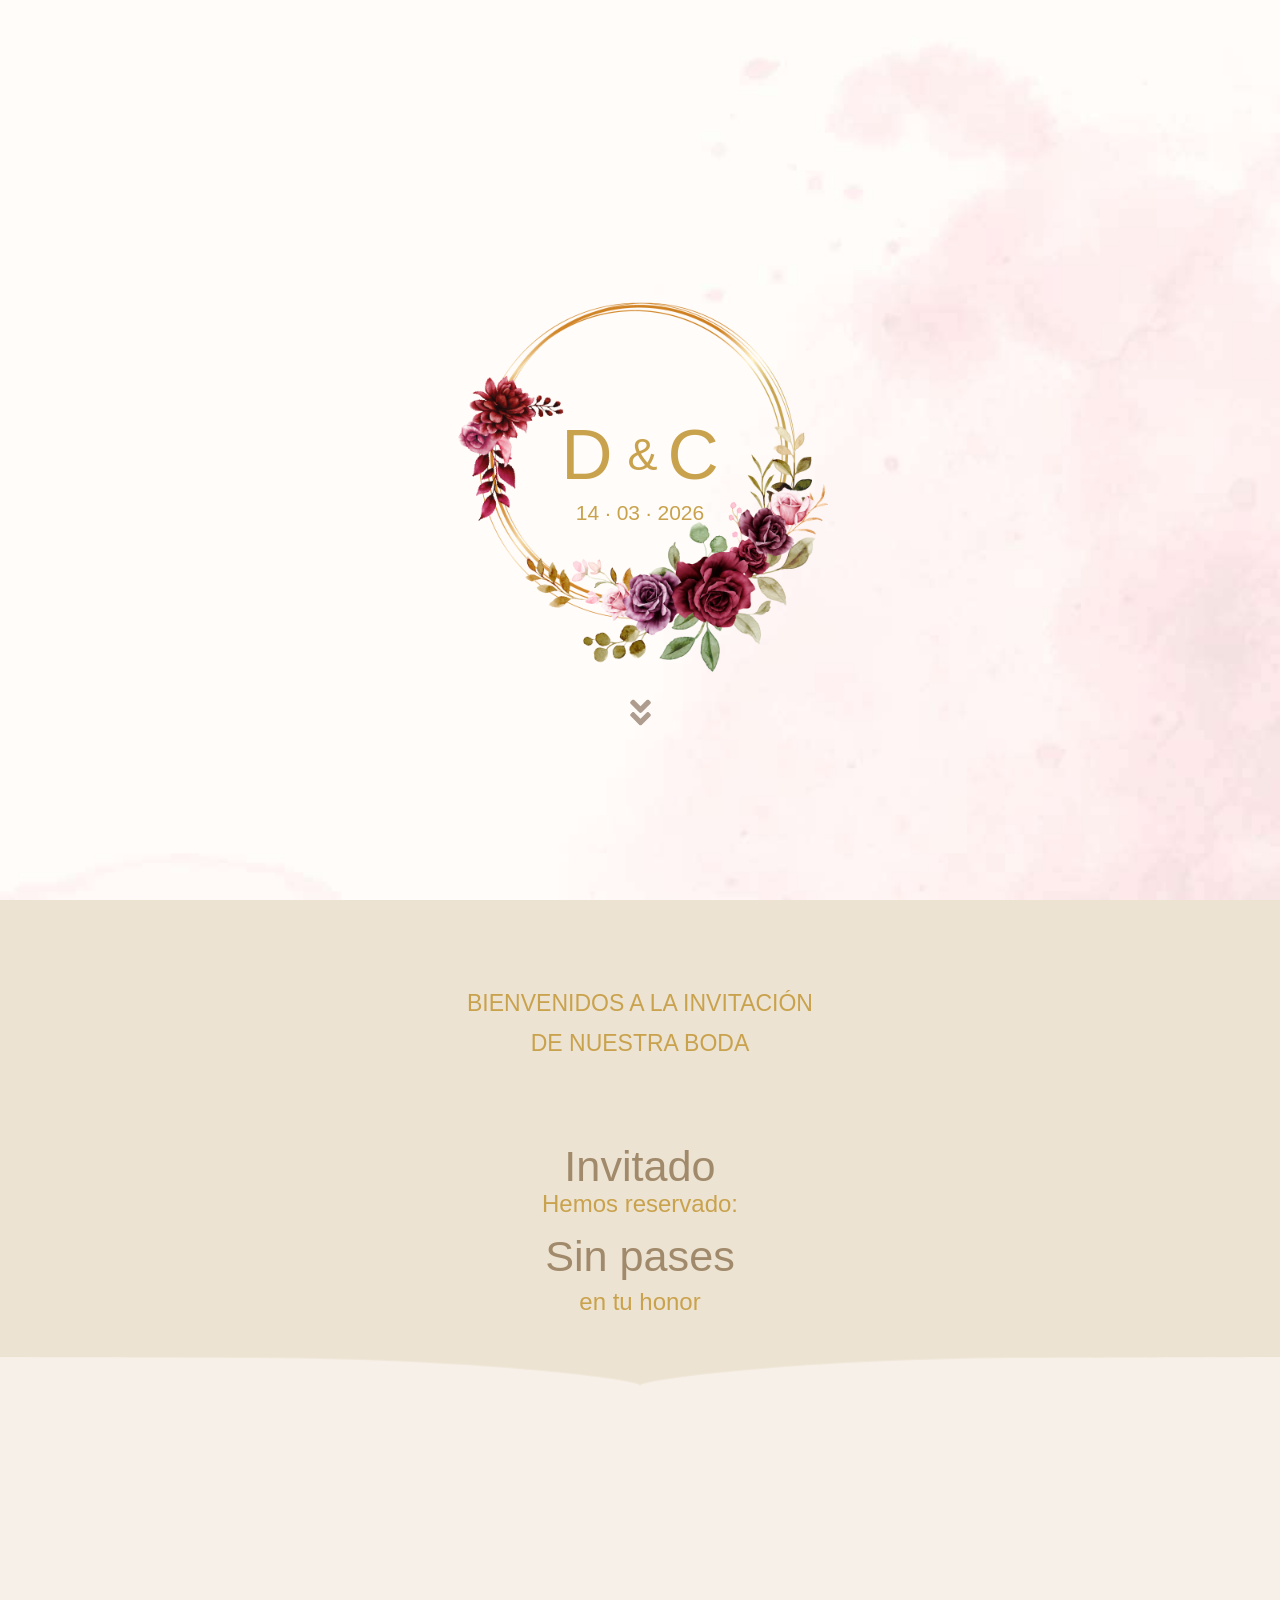
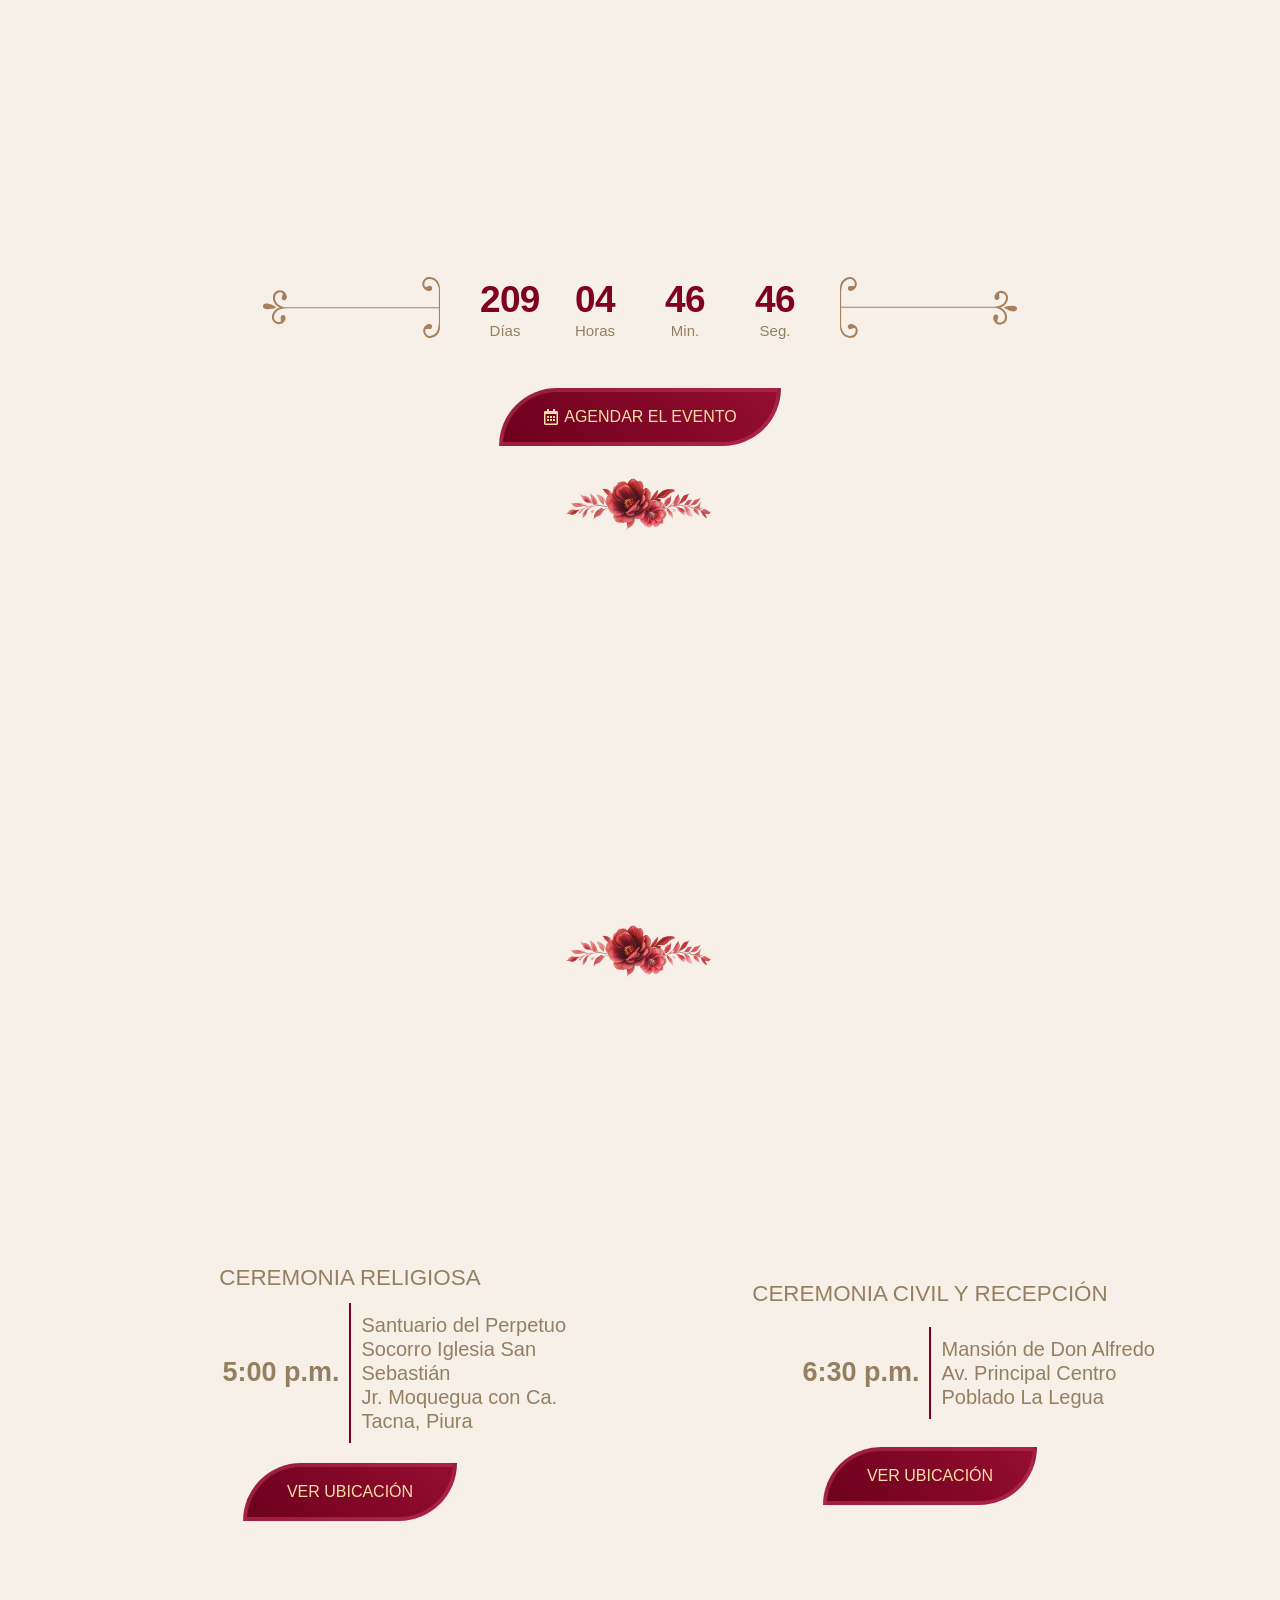
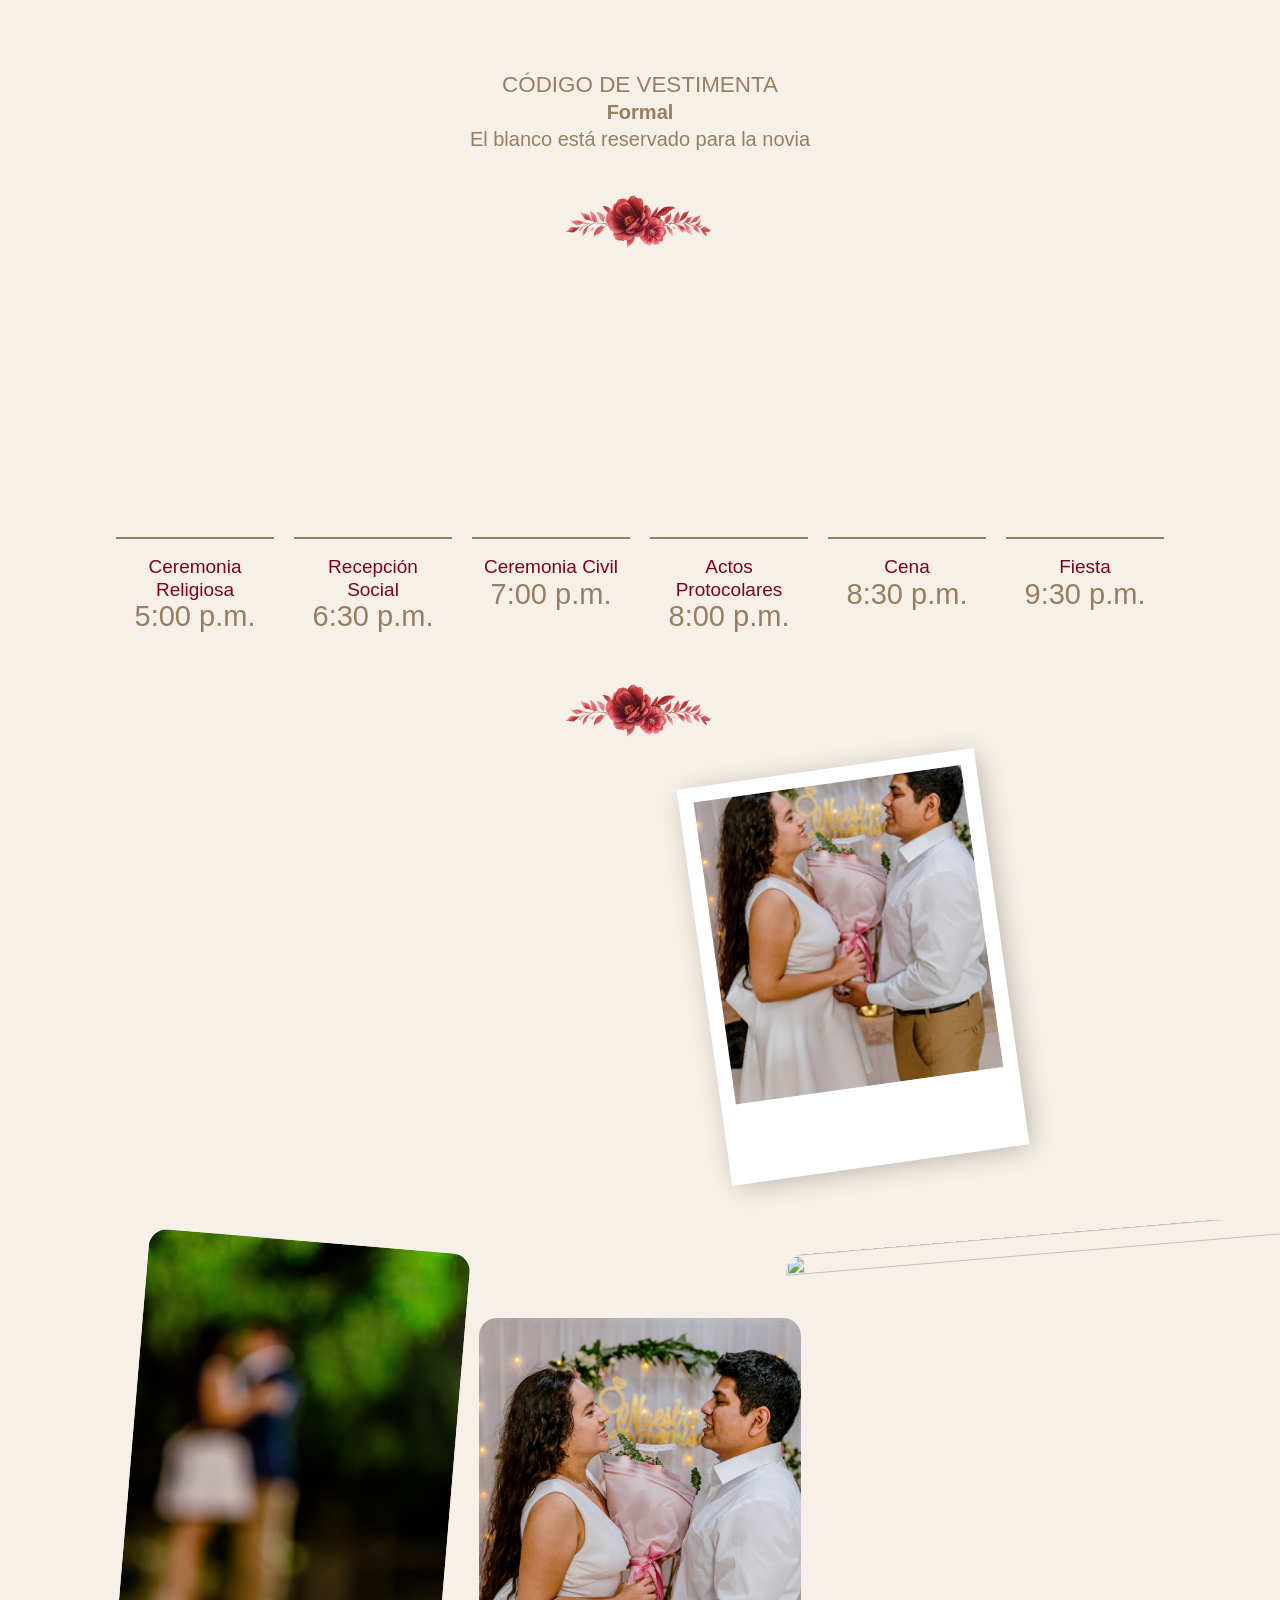
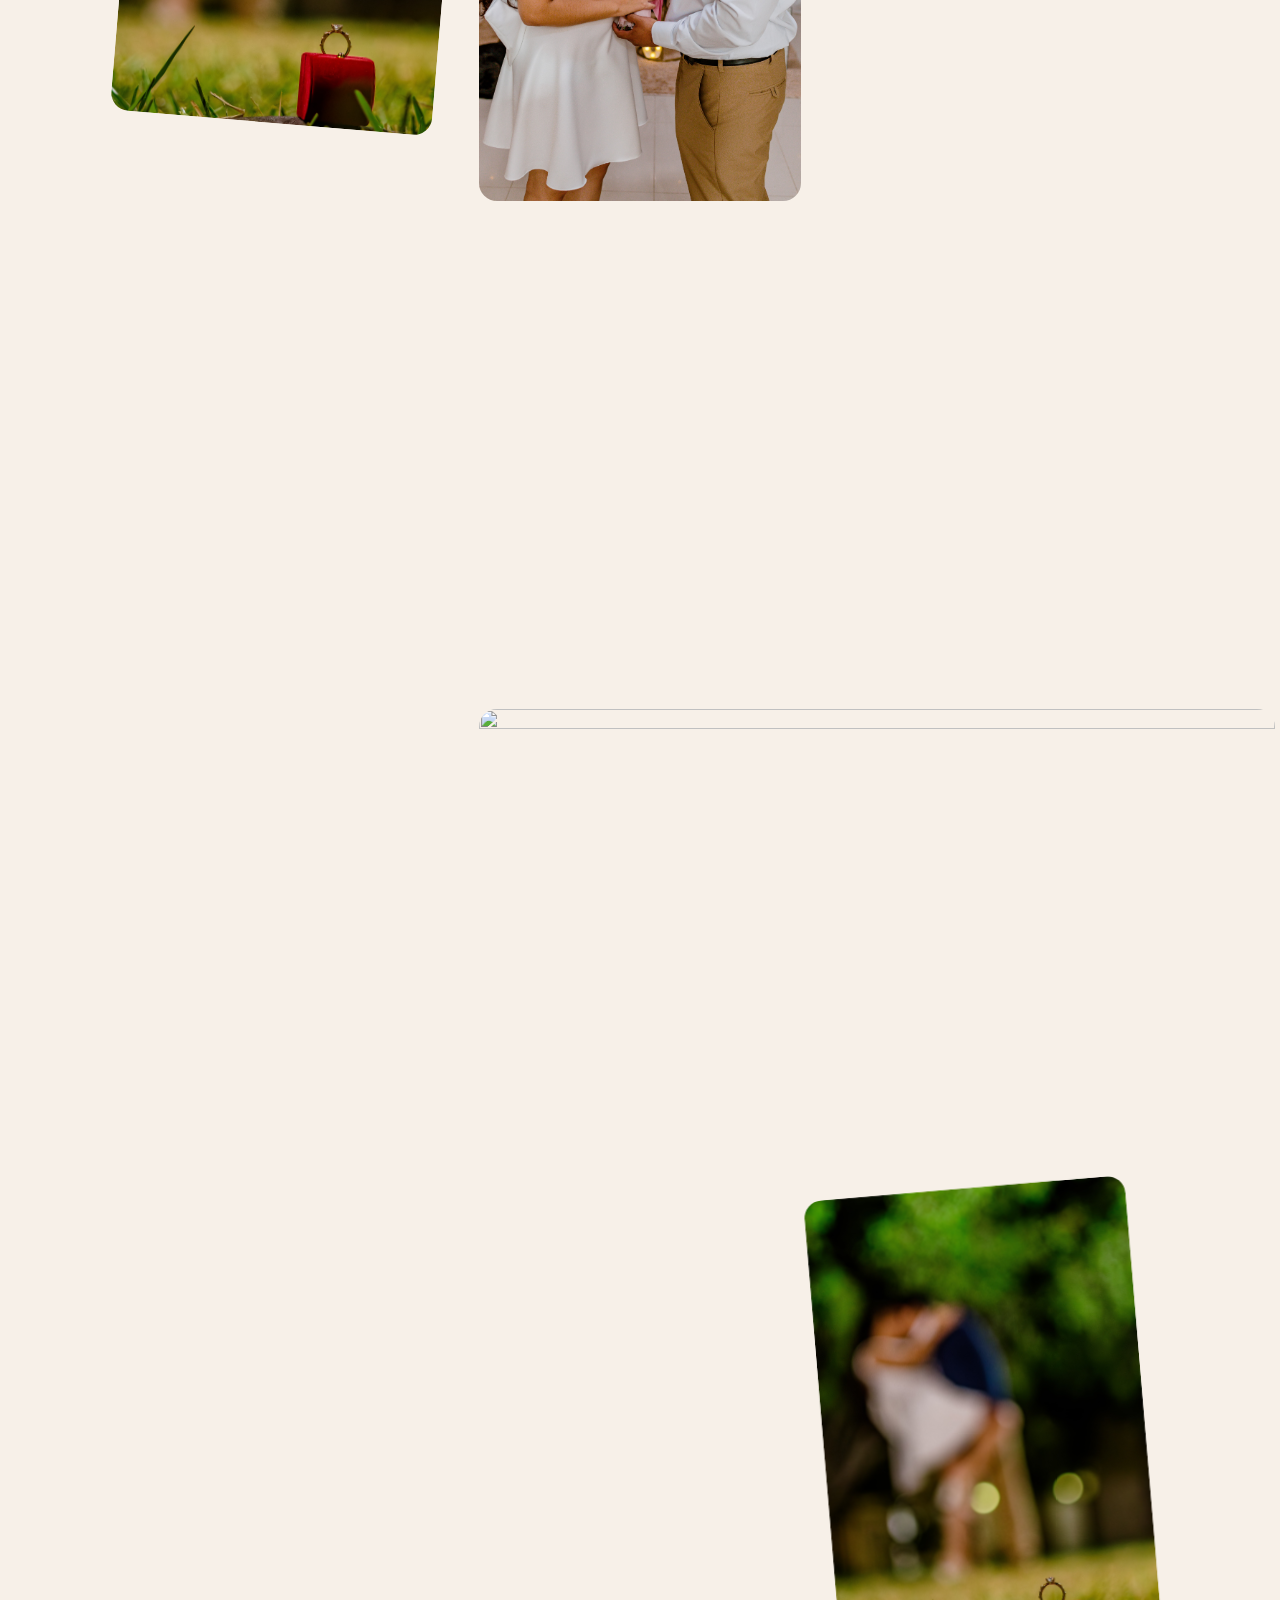
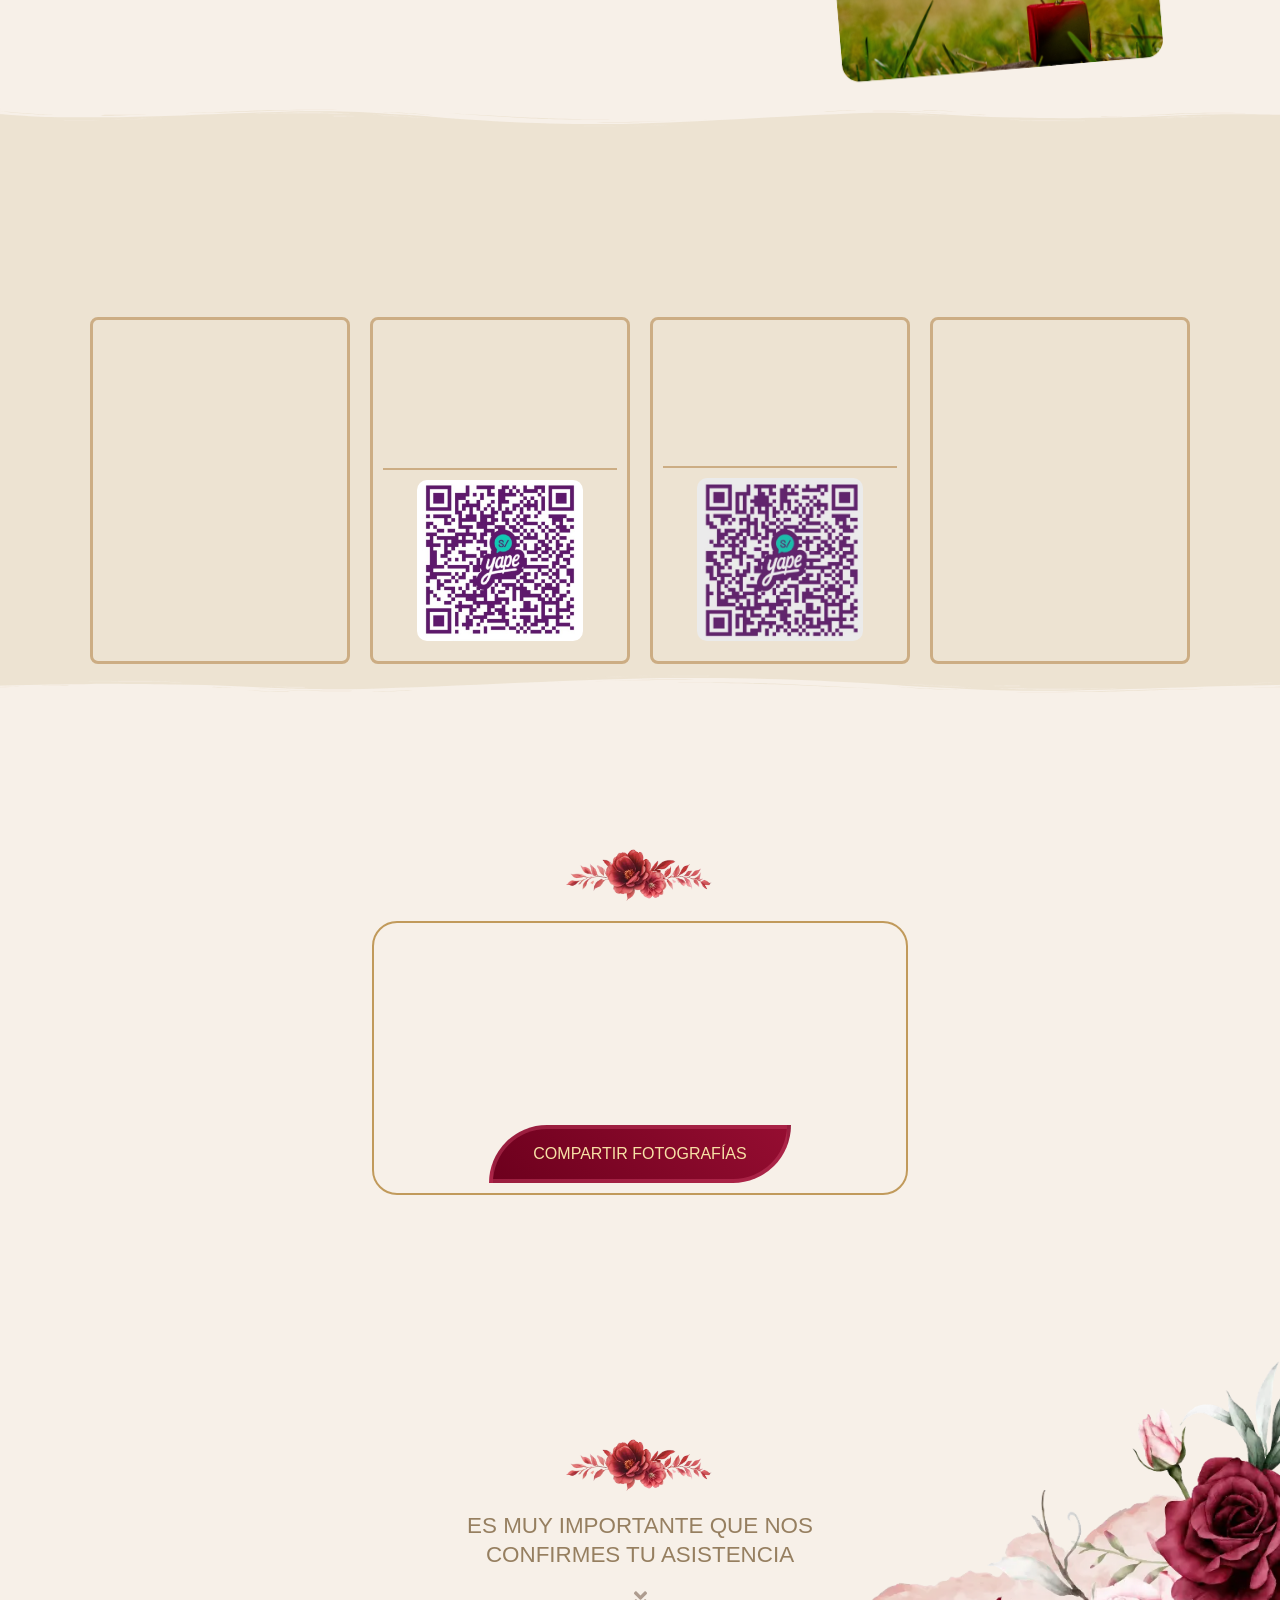
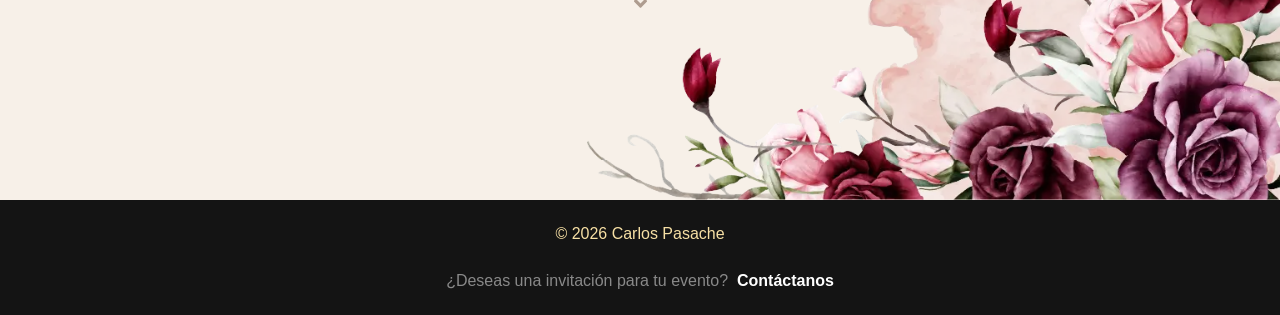
==== commit 066ae5ff: "Correccion en el guardado del calendario" ====
--- a/index.html
+++ b/index.html
@@ -13536,7 +13536,7 @@
               <div class="elementor-button-wrapper">
                 <a
                   class="elementor-button elementor-button-link elementor-size-sm"
-                  href="https://www.google.com/calendar/render?action=TEMPLATE&amp;text=Nuestra%20Boda%Carlos%20y%20Diana&amp;details=Iglesia%20San%20Sebastián&amp;dates=20260314T113000/20260314T000000&amp;location=https://maps.app.goo.gl/fzfGxTdbgYBpA4rE6"
+                  href="https://www.google.com/calendar/render?action=TEMPLATE&amp;text=Nuestra%20Boda%20Carlos%20y%20Diana&amp;details=Iglesia%20San%20Sebastián&amp;dates=20260314T170000/20260314T000000&amp;location=https://maps.app.goo.gl/fzfGxTdbgYBpA4rE6"
                   target="_blank"
                   rel="noopener"
                 >
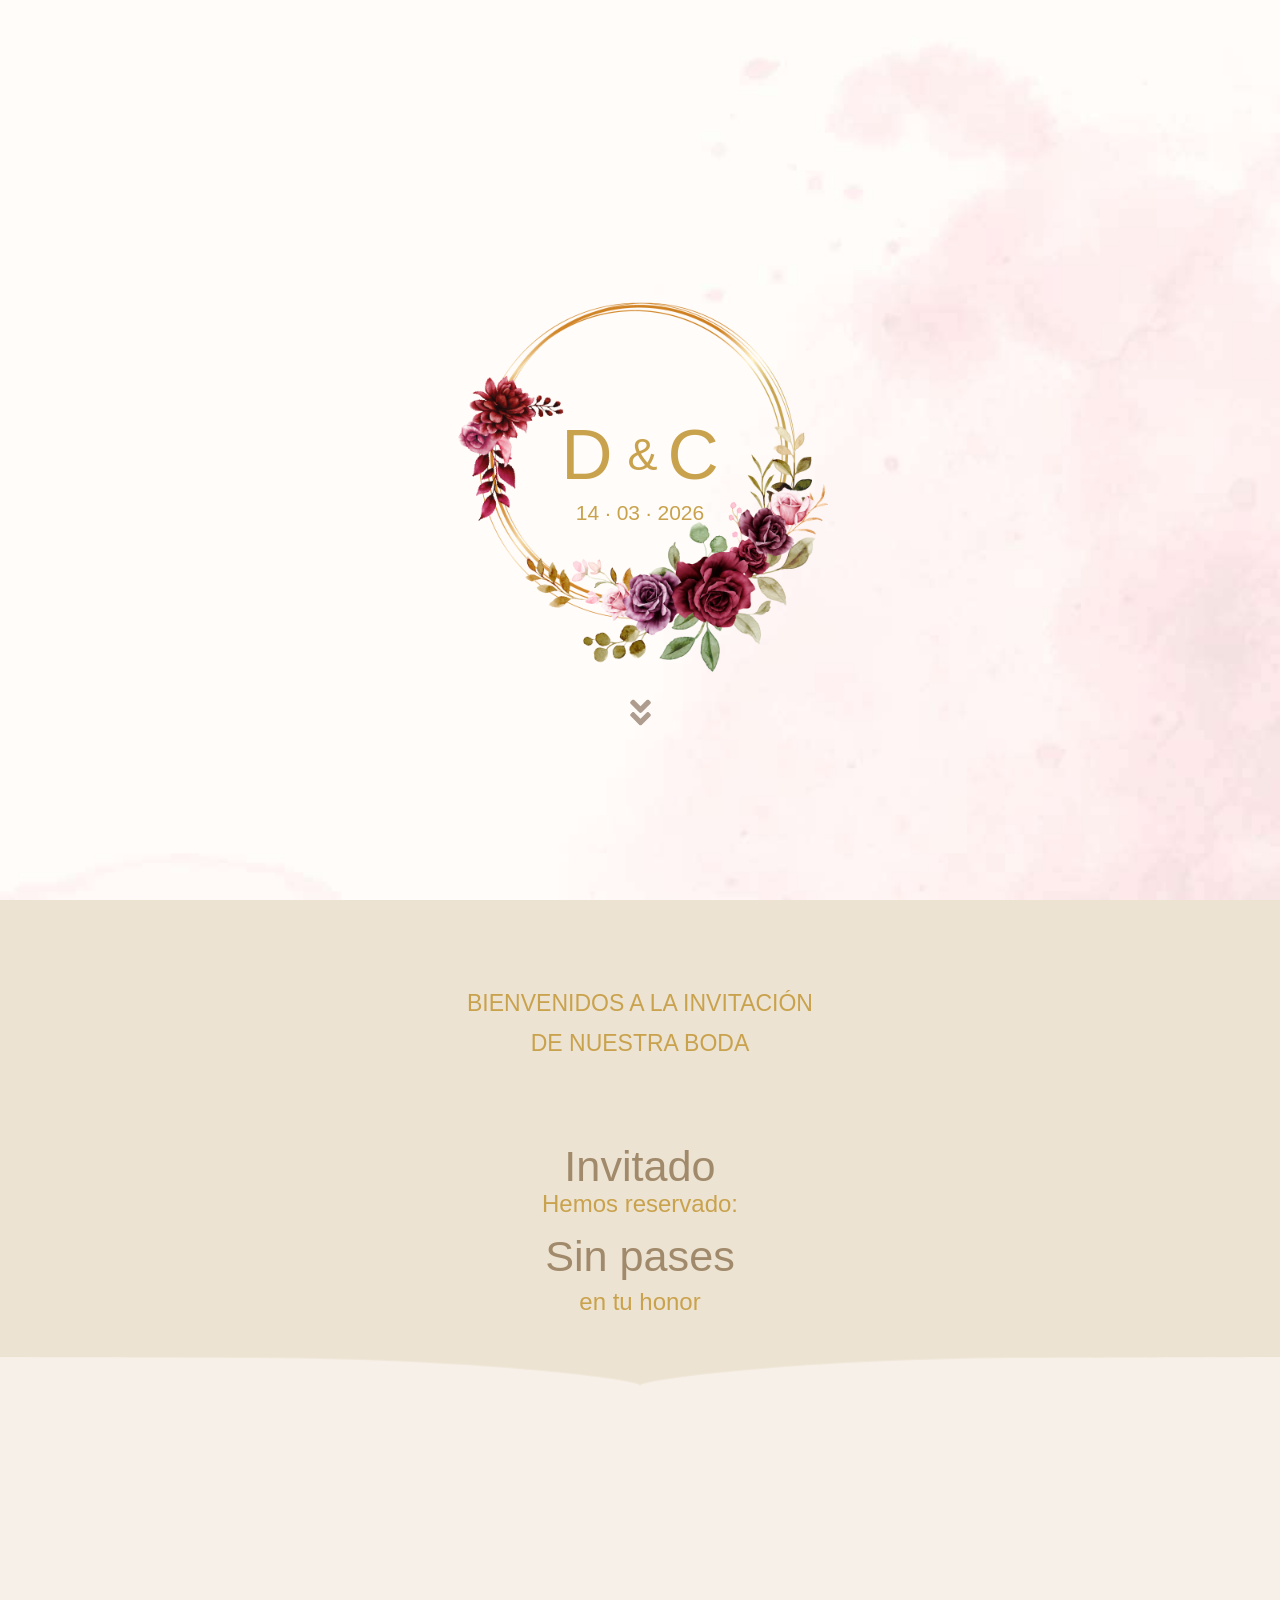
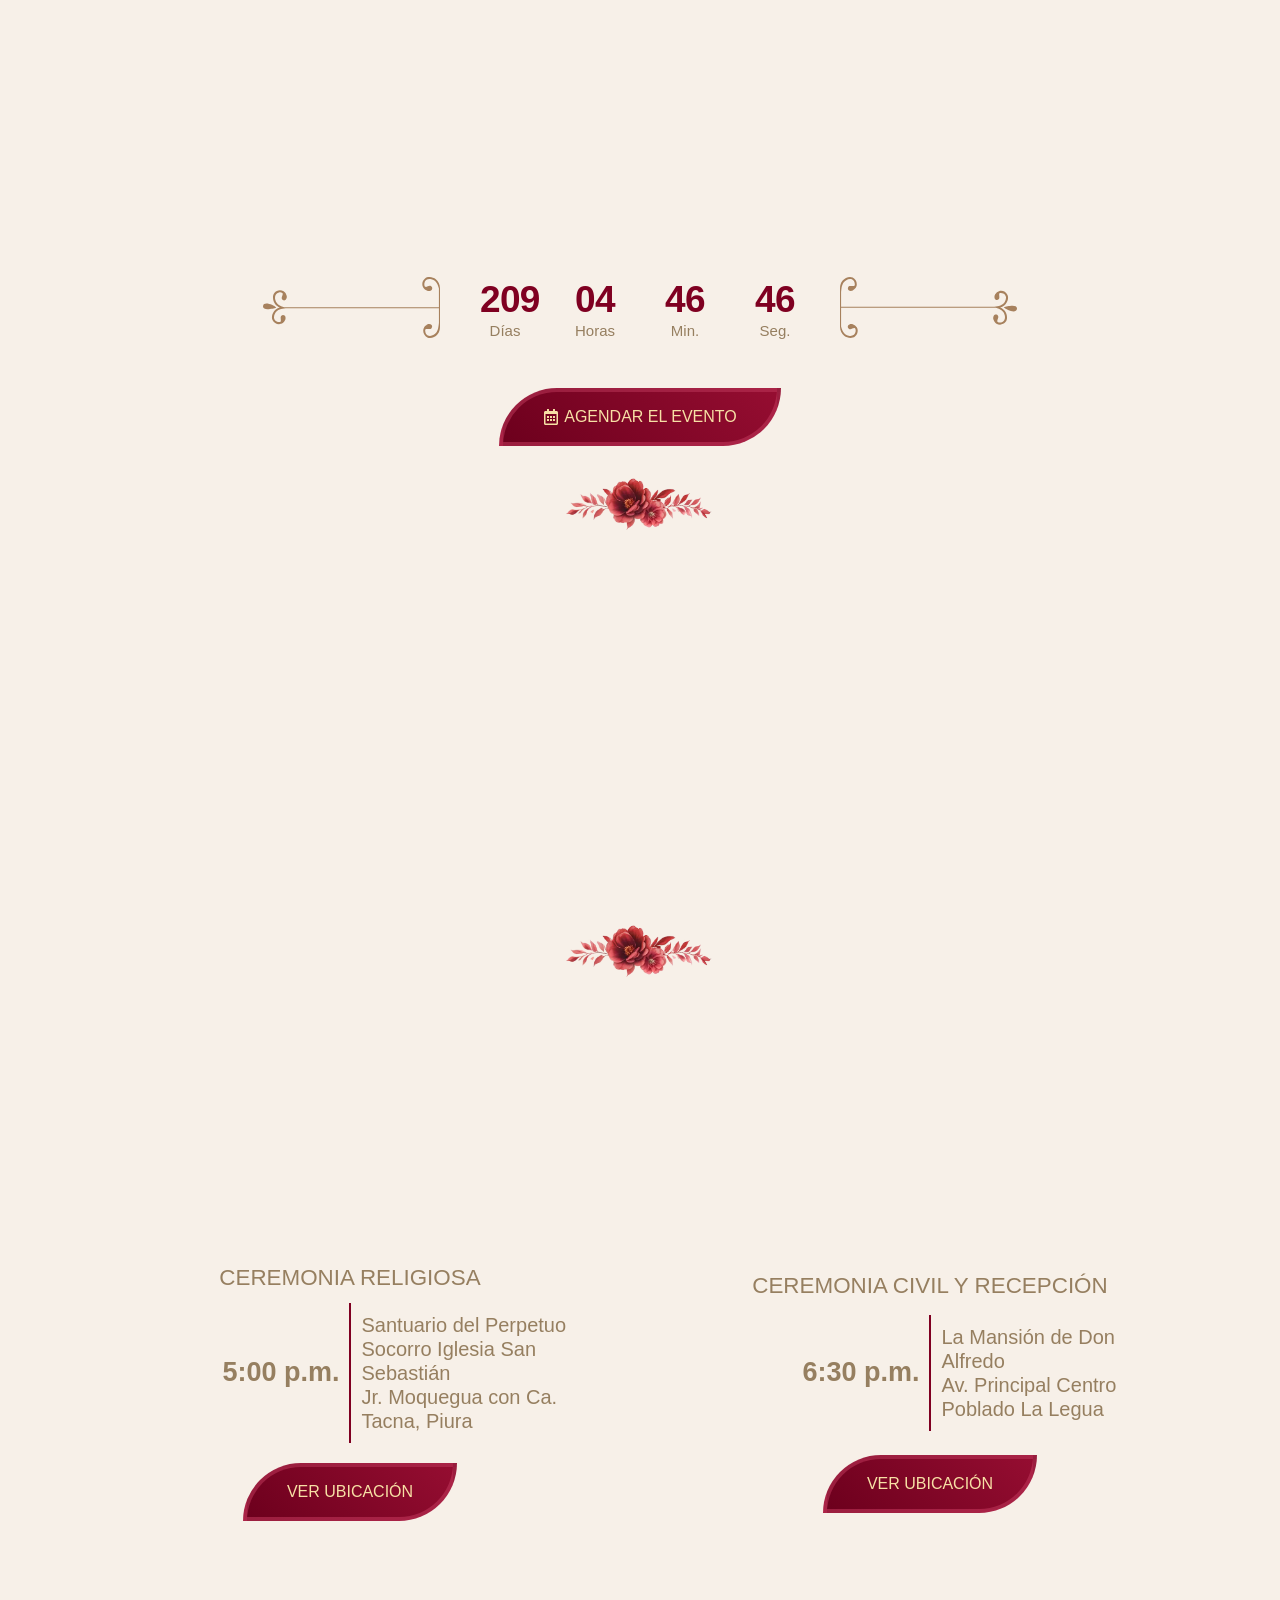
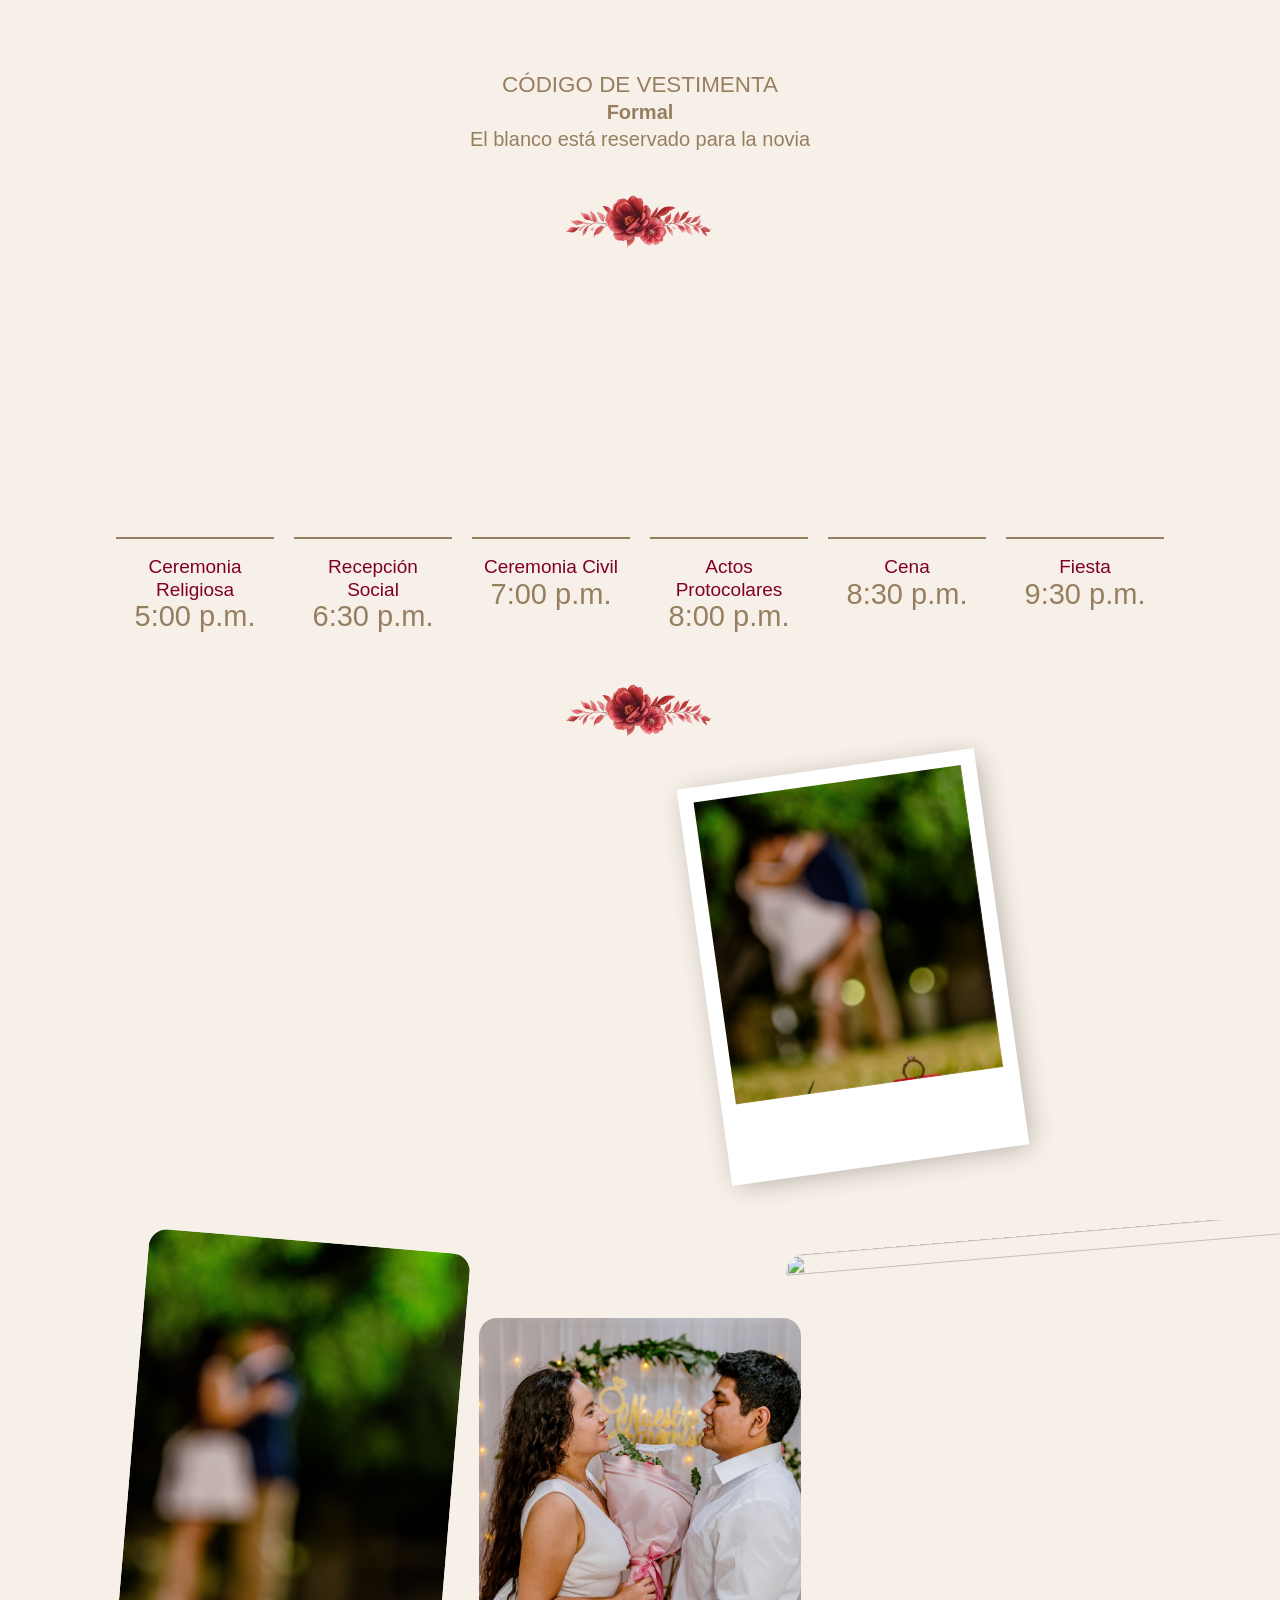
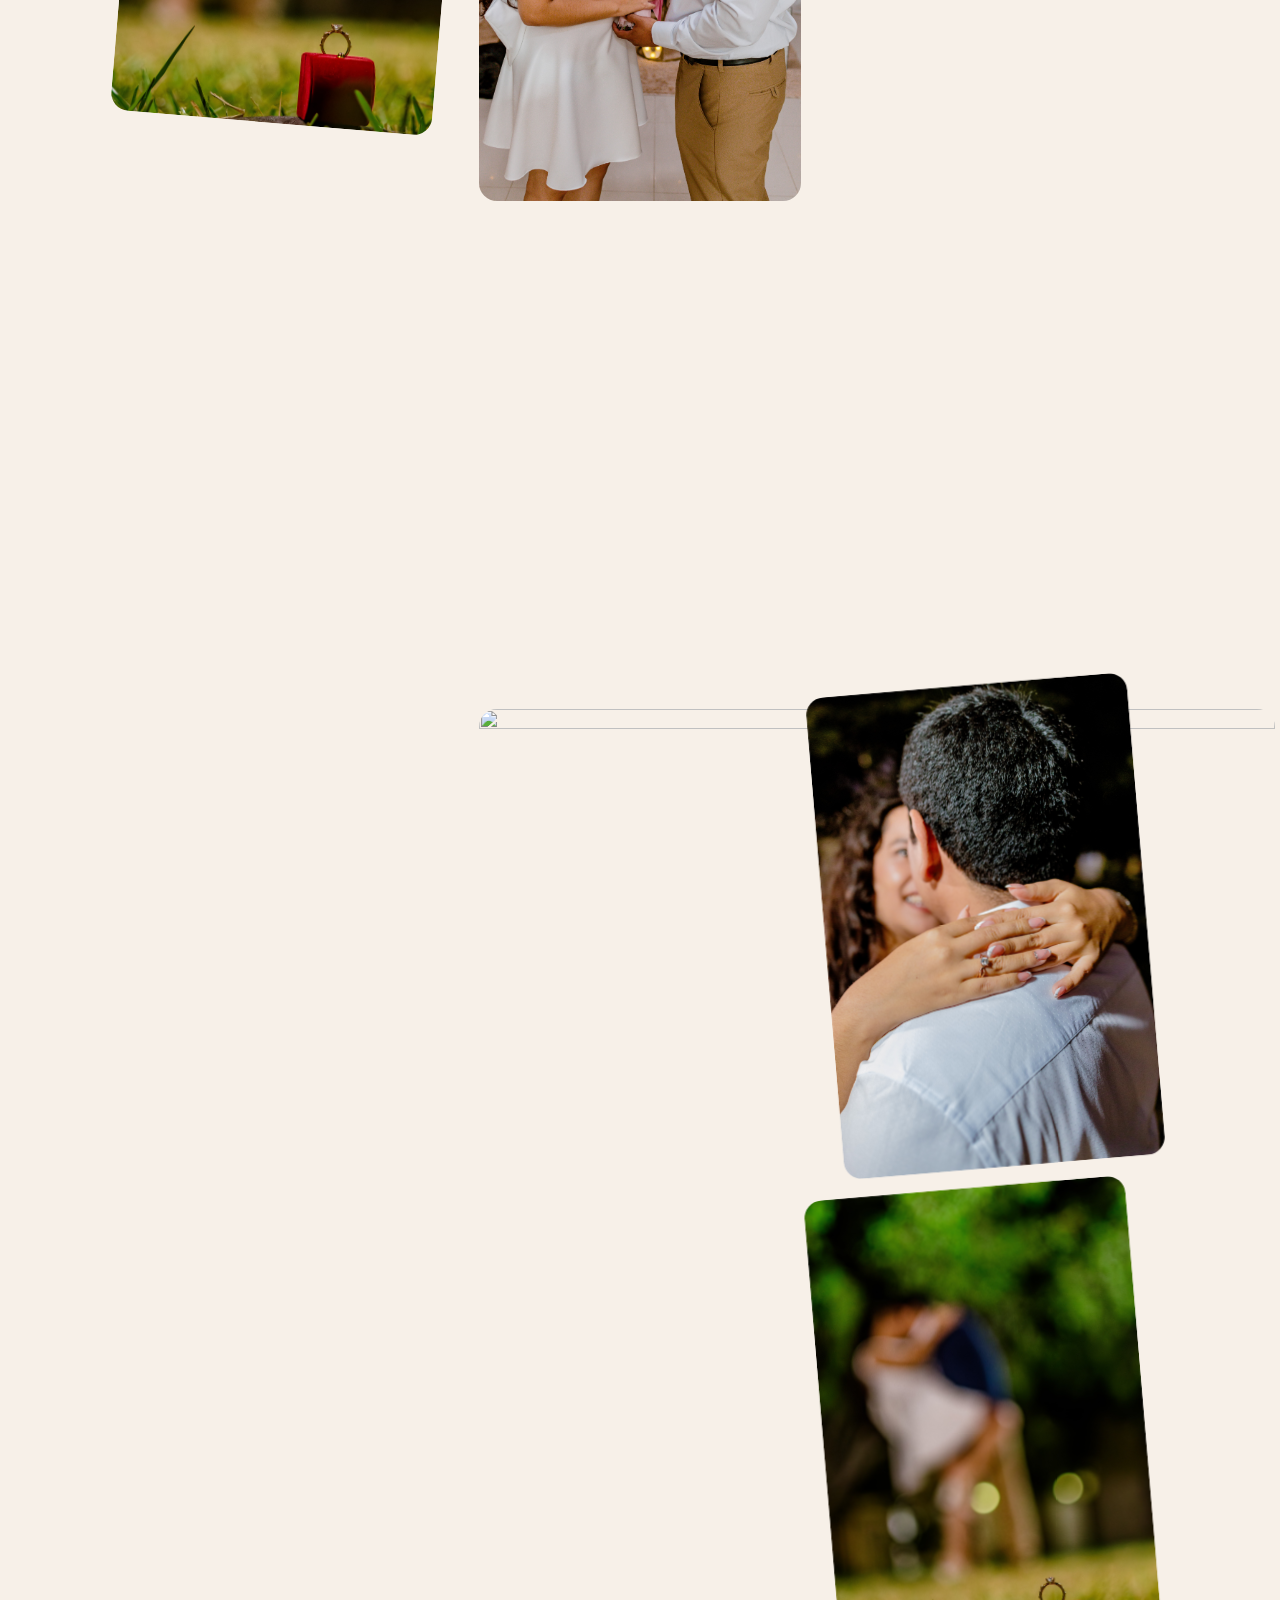
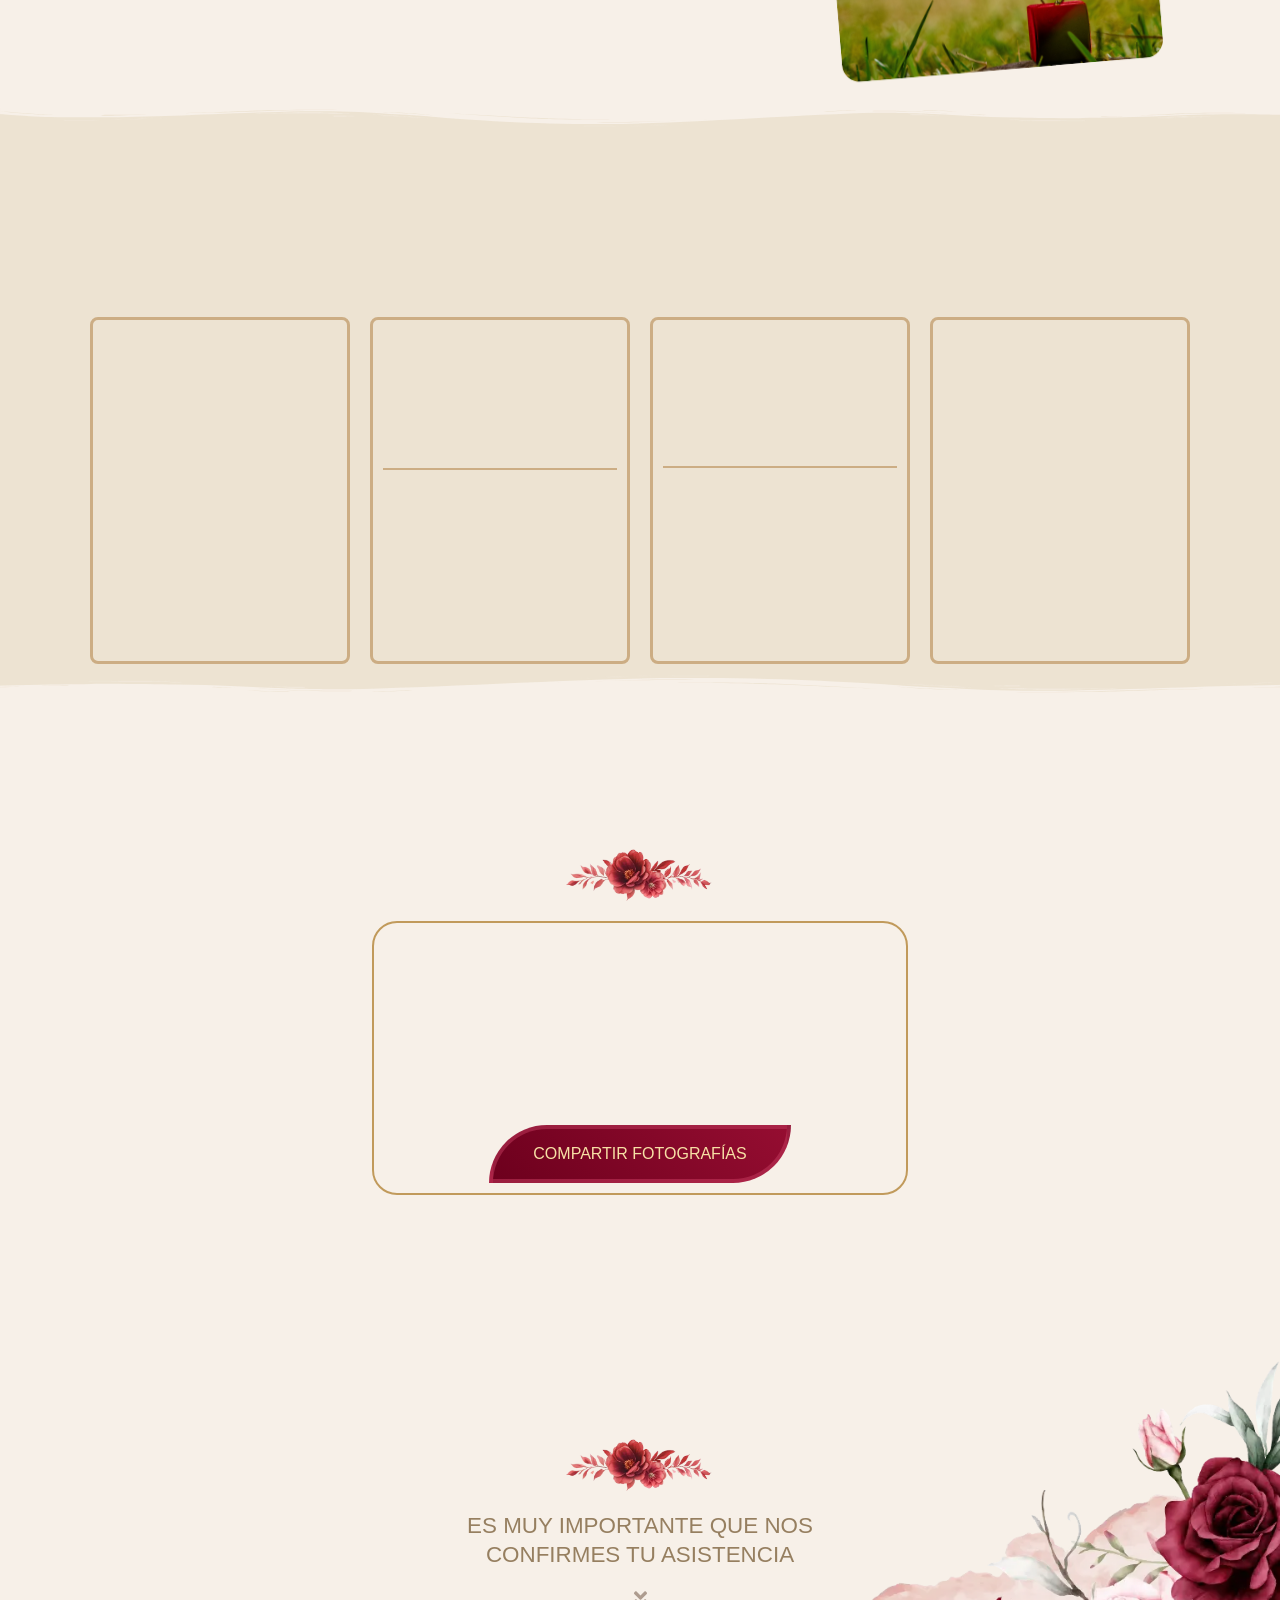
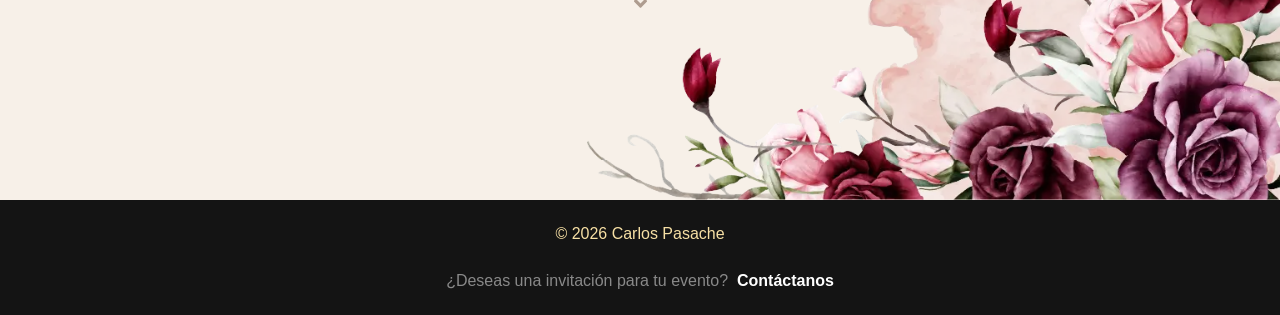
==== commit 5931cc19: "Correccion en el nombre del local" ====
--- a/index.html
+++ b/index.html
@@ -14020,7 +14020,7 @@
                         <h2
                           class="elementor-heading-title elementor-size-default"
                         >
-                          Mansión de Don Alfredo                          
+                          La Mansión de Don Alfredo
                         </h2>
                         <h2
                           class="elementor-heading-title elementor-size-default"
